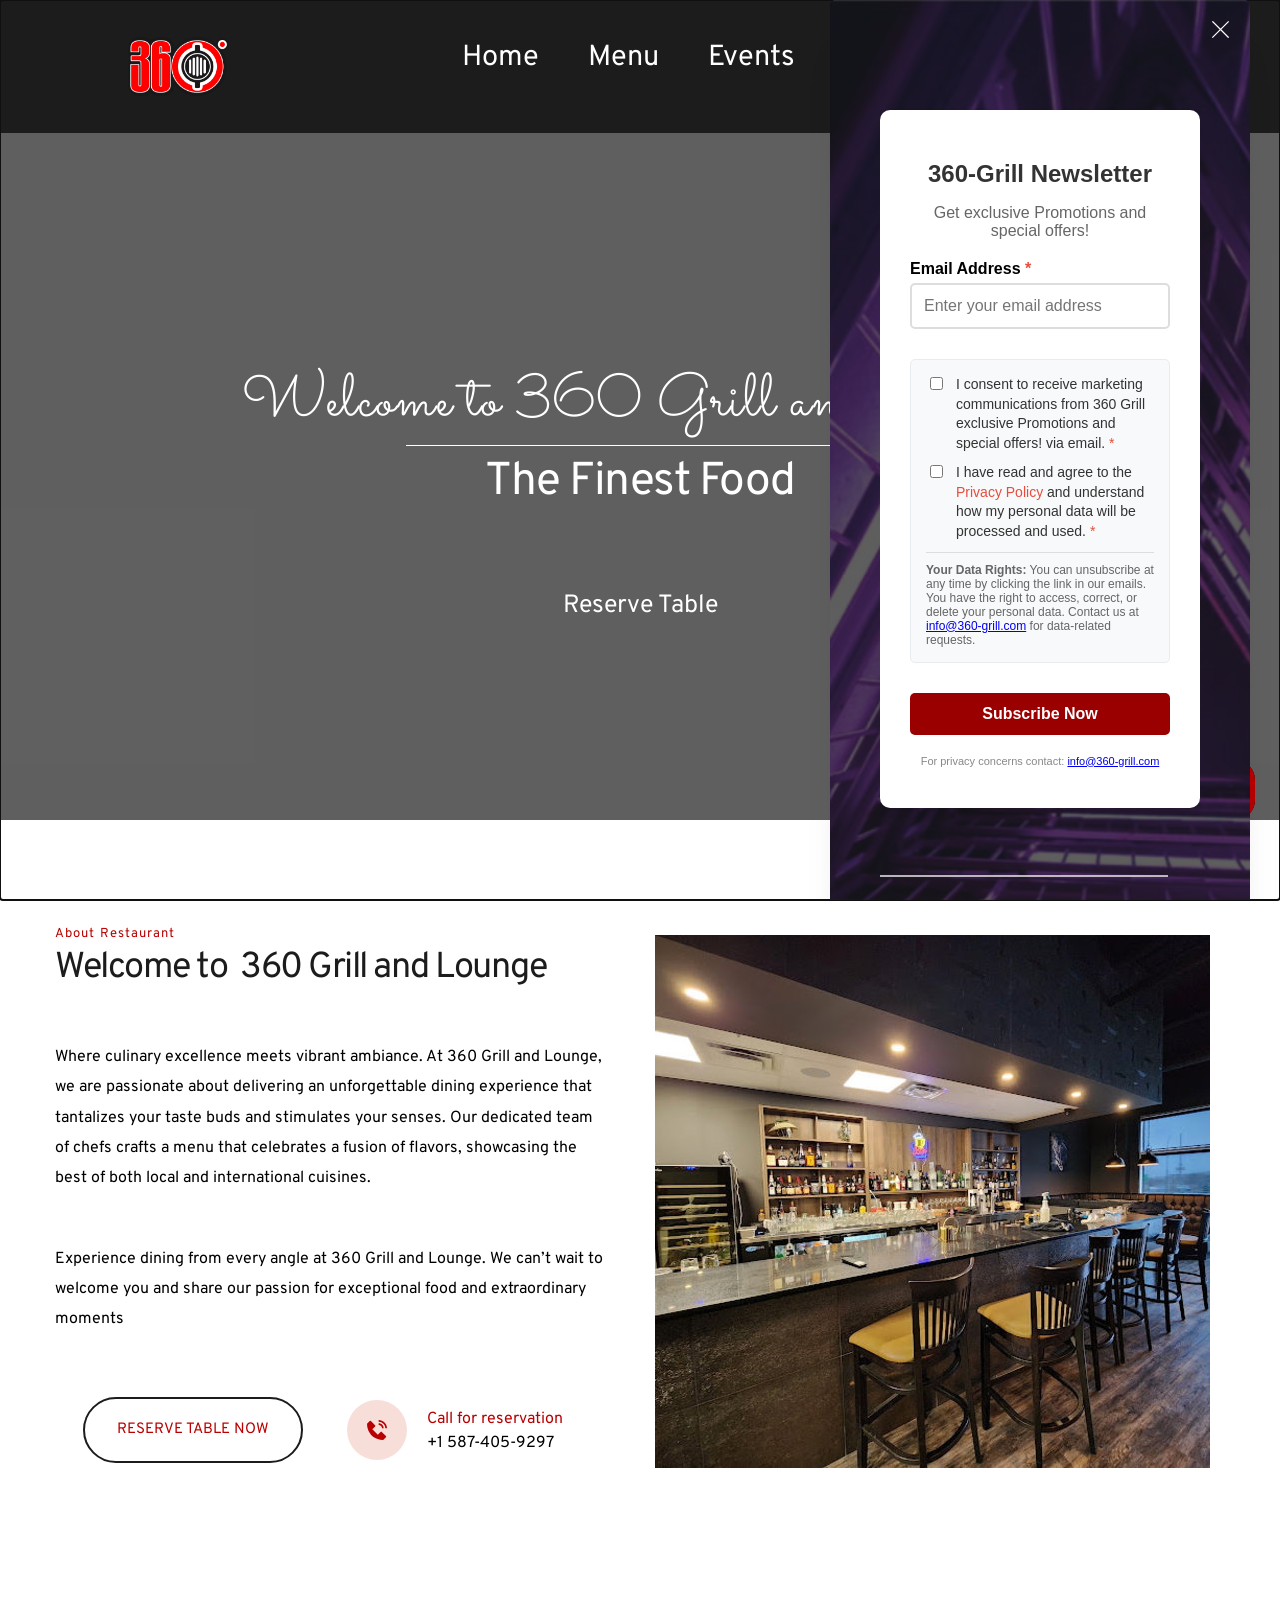
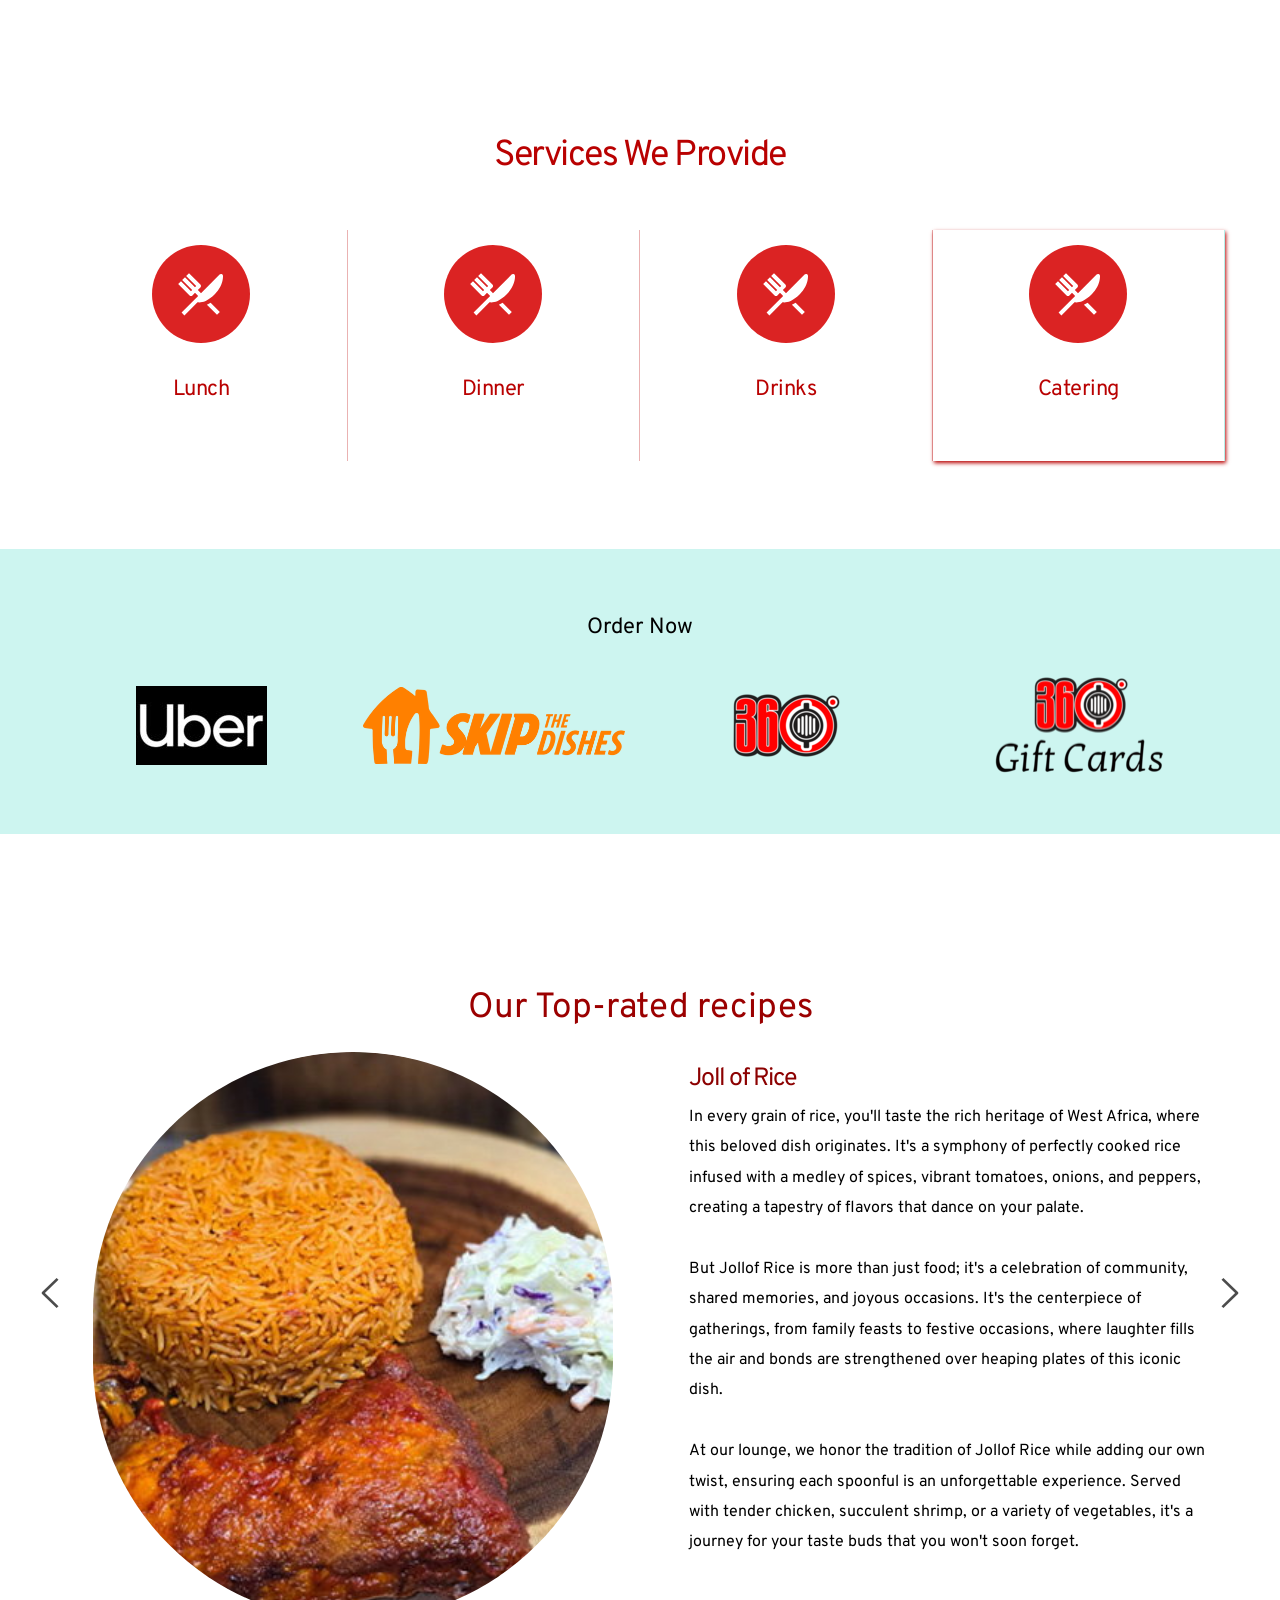
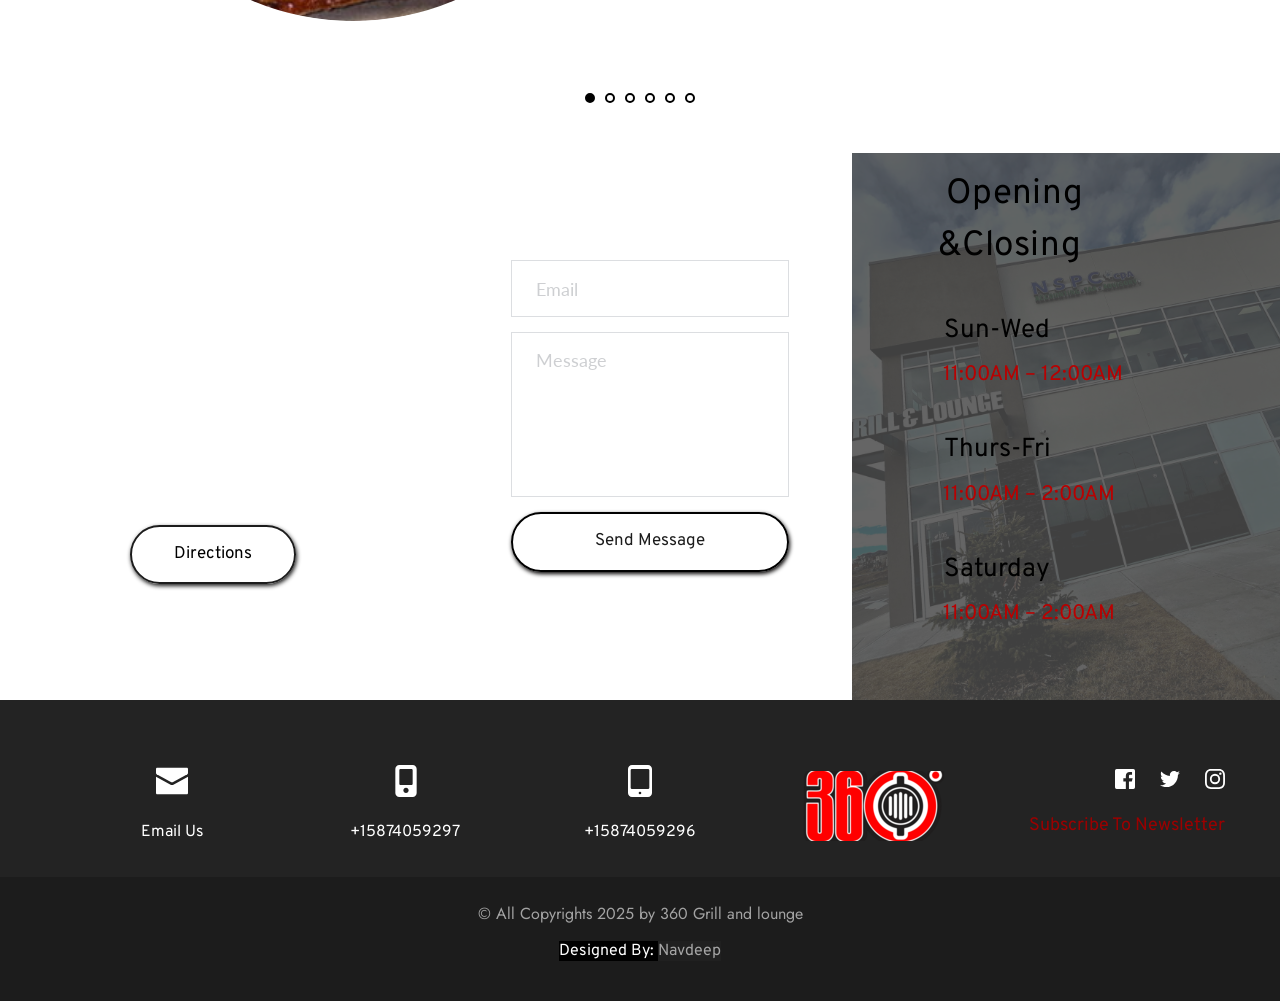
==== index.html @ d13a4965 "Initial commit" ====
<!DOCTYPE html><html lang="en"><head><meta charset="utf-8" /><meta property="og:site_name" content="" /><meta property="og:type" content="website" /><meta property="og:url" content="" /><meta content="summary_large_image" name="twitter:card" />

        <meta property="og:title" content="360 Grill" />
    <meta name="twitter:title" content="360 Grill" />

    <meta property="og:description" content="Where culinary excellence meets vibrant ambiance. At 360 Grill and Lounge, we are passionate about delivering an unforgettable dining experience that tantalizes your taste buds and stimulates your senses. Our dedicated team of chefs crafts a menu that celebrates a fusion of flavors, showcasing the best of both local and international cuisines." />
    <meta name="twitter:description" content="Where culinary excellence meets vibrant ambiance. At 360 Grill and Lounge, we are passionate about delivering an unforgettable dining experience that tantalizes your taste buds and stimulates your senses. Our dedicated team of chefs crafts a menu that celebrates a fusion of flavors, showcasing the best of both local and international cuisines." />

    <meta property="og:image" content="assets/img/5b29976ec7ba0171e7feae9de6f81f30.png" />
    <meta property="twitter:image" content="assets/img/5b29976ec7ba0171e7feae9de6f81f30.png">

    <title>360 Grill</title>

    <meta name="description" content="Where culinary excellence meets vibrant ambiance. At 360 Grill and Lounge, we are passionate about delivering an unforgettable dining experience that tantalizes your taste buds and stimulates your senses. Our dedicated team of chefs crafts a menu that celebrates a fusion of flavors, showcasing the best of both local and international cuisines." />


    
    <link rel="canonical" href="" /><link rel="icon" href="https://cloud-1de12d.becdn.net/media/iW=32%26iH=any/1f35767b63a35c0a3b3380c6d91e0d09.png" sizes="32x32"/><link rel="icon" href="https://cloud-1de12d.becdn.net/media/iW=192%26iH=any/1f35767b63a35c0a3b3380c6d91e0d09.png" sizes="192x192"/><link rel="apple-touch-icon-precomposed" href="https://cloud-1de12d.becdn.net/media/iW=180&iH=any/1f35767b63a35c0a3b3380c6d91e0d09.png"/><link href="https://fonts.bunny.net/css?family=Overpass:100,100italic,200,200italic,300,300italic,regular,italic,600,600italic,700,700italic,800,800italic,900,900italic|Sacramento:regular|Lato:100,100italic,300,300italic,regular,italic,700,700italic,900,900italic|Jost:100,200,300,regular,500,600,700,800,900,100italic,200italic,300italic,italic,500italic,600italic,700italic,800italic,900italic&subset=arabic,bengali,cyrillic,cyrillic-ext,devanagari,greek,greek-ext,gujarati,hebrew,khmer,korean,latin-ext,tamil,telugu,thai,vietnamese&display=swap" class="brz-link brz-link-google" type="text/css" rel="stylesheet"/><link class="brz-link brz-link-bunny-fonts-prefetch" rel="dns-prefetch" href="https://fonts.bunny.net"><link class="brz-link brz-link-bunny-fonts-preconnect" rel="preconnect" href="https://fonts.bunny.net" crossorigin><link class="brz-link brz-link-cdn-preconnect" rel="preconnect" href="https://cloud-1de12d.becdn.net" crossorigin><meta name="viewport" content="width=device-width, initial-scale=1"><link href="assets/6f9c8fa2d6bf374913c304302e96ed67.css" class="brz-link brz-link-preview-lib" media="print" onload="this.media='all'" data-brz-group="group-all" rel="stylesheet"/><link href="assets/f2e88e5bd2bde47a3ef75cfc850fcdd6.css" class="brz-link brz-link-preview-lib-pro" media="print" onload="this.media='all'" data-brz-group="group-1_2" rel="stylesheet"/><link href="assets/9c7f51990ea0847e01afebacc95d7911.css" class="brz-link brz-link-scss" media="print" onload="this.media='all'" rel="stylesheet"/><link href="assets/34a39dd5f3c6c37d26ef61cfaf02b9d8.css" class="brz-link brz-link-preview-pro" media="print" onload="this.media='all'" rel="stylesheet"/><link href="assets/8c5923747d9f1a3298aa8153a173bd71.css" class="brz-link brz-link-preview" rel="stylesheet"/><style class="brz-style">.brz .brz-css-d-column-bg.brz-column__items {z-index: auto;margin: 0;border: 0px solid transparent;padding: 5px 15px 5px 15px;min-height: 100%;max-height: none;justify-content: inherit;transition-duration: .5s;transition-property: filter,box-shadow,background,border-radius,border-color;}
@media (min-width:991px) {.brz .brz-css-d-column-bg {display: flex;}}
@media (max-width:991px) and (min-width:768px) {.brz .brz-css-d-column-bg {display: flex;}}
@media (max-width:767px) {.brz .brz-css-d-column-bg.brz-column__items {margin: 10px 0px 10px 0px;padding: 0;}}
@media (max-width:767px) {.brz .brz-css-d-column-bg {display: flex;}}
.brz .brz-css-d-row-animation-slideinright-700-0-false {animation-name: none;animation-duration: 1000ms;animation-delay: 1000ms;animation-iteration-count: unset;}
.brz .brz-css-d-image-dmo1yg8n_nf4-image {width: 110.4px;height: 120.75px;margin-inline-start: 0px;margin-top: 0px;}
@media (max-width:991px) and (min-width:768px) {.brz .brz-css-d-image-dmo1yg8n_nf4-image {width: 430.32px;height: 470.66px;margin-inline-start: -144.47px;}}
@media (max-width:767px) {.brz .brz-css-d-image-dmo1yg8n_nf4-image {width: 475.3px;height: 519.86px;margin-inline-start: -156.67px;}}
.brz .brz-css-d-image-dmo1yg8n_nf4-picture {padding-top: 109.375%;}
.brz .brz-css-d-image-dmo1yg8n_nf4-picture > .brz-img {position: absolute;width: 100%;}
@media (max-width:991px) and (min-width:768px) {.brz .brz-css-d-image-dmo1yg8n_nf4-picture {padding-top: 109.3738%;}}
@media (max-width:767px) {.brz .brz-css-d-image-dmo1yg8n_nf4-picture {padding-top: 109.3758%;}}
.brz .brz-css-d-image-dmo1yg8n_nf4-parent-hover.brz-hover-animation__container {max-width: 100%;}
.brz .brz-css-d-image-dmo1yg8n_nf4-parent:not(.brz-image--hovered) {max-width: 100%;}
.brz .brz-css-d-image-dmo1yg8n_nf4-parent {height: auto;border-radius: 0px;mix-blend-mode: normal;}
.brz .brz-css-d-image-dmo1yg8n_nf4-parent {box-shadow: none;border: 0px solid rgba(102,115,141,0);}
.brz .brz-css-d-image-dmo1yg8n_nf4-parent .brz-picture:after {border-radius: 0px;}
.brz .brz-css-d-image-dmo1yg8n_nf4-parent .brz-picture:after {box-shadow: none;background-color: rgba(255,255,255,0);background-image: none;}
.brz .brz-css-d-image-dmo1yg8n_nf4-parent .brz-picture {-webkit-mask-image: none;mask-image: none;}
.brz .brz-css-d-image-dmo1yg8n_nf4-parent .brz-picture {filter: none;}
.brz .brz-css-d-image-dmo1yg8n_nf4-parent, .brz .brz-css-d-image-dmo1yg8n_nf4-parent .brz-picture:after, .brz .brz-css-d-image-dmo1yg8n_nf4-parent .brz-picture, .brz .brz-css-d-image-dmo1yg8n_nf4-parent.brz-image--withHover img.brz-img, .brz .brz-css-d-image-dmo1yg8n_nf4-parent.brz-image--withHover img.dynamic-image, .brz .brz-css-d-image-dmo1yg8n_nf4-parent.brz-image--withHover .brz-img__hover {transition-duration: .5s;transition-property: filter,box-shadow,background,border-radius,border-color;}
.brz .brz-css-d-image-n6_xeowyjivu-image {width: 110.4px;height: 120.75px;margin-inline-start: 0px;margin-top: -25.01px;}
@media (max-width:991px) and (min-width:768px) {.brz .brz-css-d-image-n6_xeowyjivu-image {width: 430.32px;height: 470.66px;margin-inline-start: -144.47px;margin-top: 0px;}}
@media (max-width:767px) {.brz .brz-css-d-image-n6_xeowyjivu-image {width: 475.3px;height: 519.86px;margin-inline-start: -156.67px;margin-top: 0px;}}
.brz .brz-css-d-image-n6_xeowyjivu-picture {padding-top: 109.375%;}
.brz .brz-css-d-image-n6_xeowyjivu-picture > .brz-img {position: absolute;width: 100%;}
@media (max-width:991px) and (min-width:768px) {.brz .brz-css-d-image-n6_xeowyjivu-picture {padding-top: 109.3738%;}}
@media (max-width:767px) {.brz .brz-css-d-image-n6_xeowyjivu-picture {padding-top: 109.3758%;}}
.brz .brz-css-d-image-n6_xeowyjivu-parent-hover.brz-hover-animation__container {max-width: 100%;}
.brz .brz-css-d-image-n6_xeowyjivu-parent:not(.brz-image--hovered) {max-width: 100%;}
.brz .brz-css-d-image-n6_xeowyjivu-parent {height: auto;border-radius: 0px;mix-blend-mode: normal;}
.brz .brz-css-d-image-n6_xeowyjivu-parent {box-shadow: none;border: 0px solid rgba(102,115,141,0);}
.brz .brz-css-d-image-n6_xeowyjivu-parent .brz-picture:after {border-radius: 0px;}
.brz .brz-css-d-image-n6_xeowyjivu-parent .brz-picture:after {box-shadow: none;background-color: rgba(255,255,255,0);background-image: none;}
.brz .brz-css-d-image-n6_xeowyjivu-parent .brz-picture {-webkit-mask-image: none;mask-image: none;}
.brz .brz-css-d-image-n6_xeowyjivu-parent .brz-picture {filter: none;}
.brz .brz-css-d-image-n6_xeowyjivu-parent, .brz .brz-css-d-image-n6_xeowyjivu-parent .brz-picture:after, .brz .brz-css-d-image-n6_xeowyjivu-parent .brz-picture, .brz .brz-css-d-image-n6_xeowyjivu-parent.brz-image--withHover img.brz-img, .brz .brz-css-d-image-n6_xeowyjivu-parent.brz-image--withHover img.dynamic-image, .brz .brz-css-d-image-n6_xeowyjivu-parent.brz-image--withHover .brz-img__hover {transition-duration: .5s;transition-property: filter,box-shadow,background,border-radius,border-color;}
.brz .brz-css-d-sectionpopup2-bg {justify-content: center;align-items: center;}
.brz .brz-css-d-sectionpopup2-bg > .brz-container__wrap {width: 1170px;}
.brz .brz-css-d-sectionpopup2-bg > .brz-container__wrap .brz-popup2__close {display: block;top: -36px;right: -36px;left: auto;bottom: auto;transition-duration: .5s;}
.brz .brz-css-d-sectionpopup2-bg > .brz-container__wrap .brz-popup2__close {color: rgba(255,255,255,1);}
.brz .brz-css-d-sectionpopup2-bg > .brz-container__wrap .brz-popup2__close .brz-icon-svg, .brz.brz-css-d-sectionpopup2-bg > .brz-container__wrap .brz-popup2__close .brz-icon-svg {font-size: 16px;padding: 0px;border-radius: 0px;}
.brz .brz-css-d-sectionpopup2-bg > .brz-container__wrap .brz-popup2__close .brz-icon-svg, .brz.brz-css-d-sectionpopup2-bg > .brz-container__wrap .brz-popup2__close:hover .brz-icon-svg {background-color: rgba(0,0,0,0);box-shadow: none;}
.brz .brz-css-d-sectionpopup2-bg .brz-container > .brz-row__container {min-height: auto;align-items: center;}
.brz .brz-css-d-embedcode {width: 100%;min-height: 100%;}
.brz .brz-css-d-embedcode:before {border-radius: 0px;transition-duration: .5s;transition-property: filter,box-shadow,background,border-radius,border-color;}
.brz .brz-css-d-embedcode:before {box-shadow: none;border: 0px solid rgba(220,222,225,1);}
.brz .brz-css-d-embedcode .brz-embed-content {padding: 0;border-radius: 0px;overflow: hidden;}
.brz .brz-css-d-embedcode .brz-embed-content {background-color: rgba(var(--brz-global-color2),0);background-image: none;}
.brz .brz-css-d-sectionmegamenu-section > .brz-bg, .brz .brz-css-d-sectionmegamenu-section > .brz-bg > .brz-bg-image, .brz .brz-css-d-sectionmegamenu-section > .brz-bg > .brz-bg-color {transition-duration: .5s;transition-property: filter,box-shadow,background,border-radius,border-color;}
.brz .brz-css-d-sectionmegamenu-section > .brz-bg {border-radius: 0px;}
.brz .brz-css-d-sectionmegamenu-section > .brz-bg {border: 0px solid rgba(102,115,141,0);box-shadow: none;}
.brz .brz-css-d-sectionmegamenu-section > .brz-bg > .brz-bg-image {background-image: none;filter: none;}
.brz .brz-css-d-sectionmegamenu-section > .brz-bg > .brz-bg-image:after {content: "";background-image: none;}
.brz .brz-css-d-sectionmegamenu-section > .brz-bg > .brz-bg-color {background-color: rgba(0,0,0,.9);background-image: none;}
.brz .brz-css-d-sectionmegamenu-section > .brz-bg-content {padding: 15px;}
@media (min-width:991px) {.brz .brz-css-d-sectionmegamenu-section {display: block;}}
@media (max-width:991px) and (min-width:768px) {.brz .brz-css-d-sectionmegamenu-section > .brz-bg-content {padding: 25px 15px 25px 15px;}}
@media (max-width:991px) and (min-width:768px) {.brz .brz-css-d-sectionmegamenu-section {display: block;}}
@media (max-width:767px) {.brz .brz-css-d-sectionmegamenu-section > .brz-bg-content {padding: 25px 15px 25px 15px;}}
@media (max-width:767px) {.brz .brz-css-d-sectionmegamenu-section {display: block;}}
.brz .brz-css-d-sectionpopup2 > .brz-bg > .brz-bg-image {-webkit-mask-image: none;mask-image: none;}
.brz .brz-css-d-sectionpopup2 > .brz-bg > .brz-bg-image {background-image: none;filter: none;}
.brz .brz-css-d-sectionpopup2 > .brz-bg > .brz-bg-image:after {content: "";background-image: none;}
.brz .brz-css-d-sectionpopup2 > .brz-bg > .brz-bg-color, .brz.brz-css-d-sectionpopup2 > .brz-bg > .brz-bg-color {-webkit-mask-image: none;mask-image: none;}
.brz .brz-css-d-sectionpopup2 > .brz-bg > .brz-bg-color, .brz.brz-css-d-sectionpopup2:hover > .brz-bg > .brz-bg-color {background-color: rgba(0,0,0,0);background-image: none;}
.brz .brz-css-d-sectionitem-container {border: 0px solid transparent;}
@media (min-width:991px) {.brz .brz-css-d-sectionitem-container {max-width: calc(1 * var(--brz-section-container-max-width,1170px));}}
@media (max-width:991px) and (min-width:768px) {.brz .brz-css-d-sectionitem-container {max-width: 100%;}}
@media (max-width:767px) {.brz .brz-css-d-sectionitem-container {max-width: 100%;}}
.brz-css-d-map .brz-ui-ed-iframe {background-color: rgba(var(--brz-global-color2),0);background-image: none;padding: 0;}
.brz-css-d-map.brz-map_styles:before {border: none;border-radius: 0px;}
.brz-css-d-map .brz-ui-ed-map-content {box-shadow: none;border-radius: 0px;}
.brz-css-d-map.brz-map {width: 100%;height: 400px;}
.brz-css-d-map .brz-ui-ed-map-content, .brz-css-d-map .brz-ui-ed-iframe, .brz-css-d-map.brz-map_styles:before {transition-duration: .5s;transition-property: filter,box-shadow,background,border-radius,border-color;}
.brz .brz-css-d-button-bg.brz-btn {font-family: var(--brz-buttonfontfamily,initial);font-weight: var(--brz-buttonfontweight,initial);font-weight: var(--brz-buttonbold,initial);font-size: var(--brz-buttonfontsize,initial);line-height: var(--brz-buttonlineheight,initial);letter-spacing: var(--brz-buttonletterspacing,initial);font-variation-settings: var(--brz-buttonfontvariation,initial);font-style: var(--brz-buttonitalic,initial);text-decoration: var(--brz-buttontextdecoration,initial) !important;text-transform: var(--brz-buttontexttransform,initial) !important;border-radius: 0;flex-flow: row-reverse nowrap;padding: 14px 42px 14px 42px;padding: 14px 42px;width: auto;}
.brz .brz-css-d-button-bg.brz-btn {color: rgba(var(--brz-global-color8),1);border: 2px solid rgba(var(--brz-global-color3),1);box-shadow: none;}
.brz .brz-css-d-button-bg.brz-btn:not(.brz-btn--hover) {background-color: rgba(var(--brz-global-color3),1);background-image: none;}
.brz .brz-css-d-button-bg.brz-btn .brz-icon-svg-custom {background-color: rgba(var(--brz-global-color8),1);}
.brz .brz-css-d-button-bg.brz-btn.brz-btn-submit {color: rgba(var(--brz-global-color8),1);background-color: rgba(var(--brz-global-color3),1);background-image: none;}
.brz .brz-css-d-button-bg .brz-btn--story-container {border: 2px solid rgba(var(--brz-global-color3),1);flex-flow: row-reverse nowrap;border-radius: 0;}
.brz .brz-css-d-button-bg .brz-btn--story-container:after {height: unset;}
.brz .brz-css-d-button-bg.brz-btn, .brz .brz-css-d-button-bg.brz-btn .brz-icon-svg-custom, .brz .brz-css-d-button-bg.brz-btn.brz-btn-submit {transition-duration: .5s;transition-property: filter,color,background,border-color,box-shadow;}
@media (min-width:991px) {.brz .brz-css-d-button-bg.brz-btn:not(.brz-btn--hover):hover {background-color: rgba(var(--brz-global-color3),.8);}
	.brz .brz-css-d-button-bg.brz-btn.brz-btn-submit:hover {background-color: rgba(var(--brz-global-color3),.8);}}
@media (max-width:991px) and (min-width:768px) {.brz .brz-css-d-button-bg.brz-btn {font-weight: var(--brz-buttontabletfontweight,initial);font-weight: var(--brz-buttontabletbold,initial);font-size: var(--brz-buttontabletfontsize,initial);line-height: var(--brz-buttontabletlineheight,initial);letter-spacing: var(--brz-buttontabletletterspacing,initial);font-variation-settings: var(--brz-buttontabletfontvariation,initial);font-style: var(--brz-buttontabletitalic,initial);text-decoration: var(--brz-buttontablettextdecoration,initial) !important;text-transform: var(--brz-buttontablettexttransform,initial) !important;padding: 11px 26px 11px 26px;padding: 11px 26px;width: auto;}}
@media (max-width:767px) {.brz .brz-css-d-button-bg.brz-btn {font-weight: var(--brz-buttonmobilefontweight,initial);font-weight: var(--brz-buttonmobilebold,initial);font-size: var(--brz-buttonmobilefontsize,initial);line-height: var(--brz-buttonmobilelineheight,initial);letter-spacing: var(--brz-buttonmobileletterspacing,initial);font-variation-settings: var(--brz-buttonmobilefontvariation,initial);font-style: var(--brz-buttonmobileitalic,initial);text-decoration: var(--brz-buttonmobiletextdecoration,initial) !important;text-transform: var(--brz-buttonmobiletexttransform,initial) !important;padding: 11px 26px 11px 26px;padding: 11px 26px;width: auto;}}
.brz .brz-css-d-form2-form .brz-form {margin: 0 -7.5px -15px -7.5px;}
.brz .brz-css-d-form2-form .brz-form-ms-buttons {padding: 0 7.5px 15px 7.5px;gap: 10px;}
.brz .brz-css-d-form2-form .brz-forms2__item {padding: 0 7.5px 15px 7.5px;}
.brz .brz-css-d-form2-form .brz-forms2__item-button {margin-inline-end: auto;margin-inline-start: 0;max-width: 100%;flex-basis: 100%;}
.brz .brz-css-d-form2-form .brz-forms2-story .brz-btn:before, .brz .brz-css-d-form2-form .brz-form-ms-buttons--story .brz-btn:before {content: "";padding-top: 15%;}
.brz .brz-css-d-form2-form .brz-form-ms-indicators {margin: 0px 7.5px 15px 7.5px;}
.brz .brz-css-d-form2-form .brz-form-ms-next-button, .brz .brz-css-d-form2-form .brz-form-ms-prev-button, .brz .brz-css-d-form2-form .brz-form-ms-buttons .brz-forms2__item-button {justify-content: center;}
.brz .brz-css-d-row-row {margin: 0;z-index: auto;align-items: flex-start;}
.brz .brz-css-d-row-row > .brz-bg {border-radius: 0px;max-width: 100%;mix-blend-mode: normal;}
.brz .brz-css-d-row-row > .brz-bg {border: 0px solid rgba(102,115,141,0);box-shadow: none;}
.brz .brz-css-d-row-row > .brz-bg > .brz-bg-image {background-size: cover;background-repeat: no-repeat;-webkit-mask-image: none;mask-image: none;}
.brz .brz-css-d-row-row > .brz-bg > .brz-bg-image {background-image: none;filter: none;display: block;}
.brz .brz-css-d-row-row > .brz-bg > .brz-bg-image:after {content: "";background-image: none;}
.brz .brz-css-d-row-row > .brz-bg > .brz-bg-color {-webkit-mask-image: none;mask-image: none;}
.brz .brz-css-d-row-row > .brz-bg > .brz-bg-color {background-color: rgba(0,0,0,0);background-image: none;}
.brz .brz-css-d-row-row > .brz-bg > .brz-bg-map {display: none;}
.brz .brz-css-d-row-row > .brz-bg > .brz-bg-map {filter: none;}
.brz .brz-css-d-row-row > .brz-bg > .brz-bg-video {display: none;}
.brz .brz-css-d-row-row > .brz-bg > .brz-bg-video {filter: none;}
.brz .brz-css-d-row-row > .brz-row {border: 0px solid transparent;}
.brz .brz-css-d-row-row > .brz-row, .brz .brz-css-d-row-row > .brz-bg > .brz-bg-video, .brz .brz-css-d-row-row > .brz-bg, .brz .brz-css-d-row-row > .brz-bg > .brz-bg-image, .brz .brz-css-d-row-row > .brz-bg > .brz-bg-color {transition-duration: .5s;transition-property: filter,box-shadow,background,border-radius,border-color;}
@media (min-width:991px) {.brz .brz-css-d-row-row {min-height: auto;display: flex;}}
@media (max-width:991px) and (min-width:768px) {.brz .brz-css-d-row-row > .brz-row {flex-direction: row;flex-wrap: wrap;justify-content: flex-start;}}
@media (max-width:991px) and (min-width:768px) {.brz .brz-css-d-row-row {min-height: auto;display: flex;}}
@media (max-width:767px) {.brz .brz-css-d-row-row > .brz-row {flex-direction: row;flex-wrap: wrap;justify-content: flex-start;}}
@media (max-width:767px) {.brz .brz-css-d-row-row {min-height: auto;display: flex;}}
.brz-css-d-form2-messages .brz-forms2__alert--success .brz-forms2__alert-text {background-color: rgba(21,208,83,1);background-image: none;border: none;box-shadow: none;width: 100%;font-family: "Lato",sans-serif;font-size: 12px;font-weight: 600;line-height: 2;letter-spacing: 2.5px;font-variation-settings: "wght" 400,"wdth" 100,"SOFT" 0;text-transform: uppercase;color: rgba(255,255,255,1);text-shadow: none;text-align: left;padding: 17px 30px 17px 30px;border-radius: 0px;}
.brz-css-d-form2-messages .brz-forms2__alert--success {justify-content: flex-start;margin: 15px 7.5px 0px 7.5px;}
.brz-css-d-form2-messages .brz-forms2__alert--error .brz-forms2__alert-text {background-color: rgba(255,0,0,1);background-image: none;border: none;box-shadow: none;font-family: "Lato",sans-serif;font-size: 12px;font-weight: 600;line-height: 2;letter-spacing: 2.5px;font-variation-settings: "wght" 400,"wdth" 100,"SOFT" 0;text-transform: uppercase;color: rgba(255,255,255,1);text-shadow: none;padding: 17px 30px 17px 30px;border-radius: 0px;}
.brz-css-d-form2-messages .brz-forms2__alert--invalid .brz-forms2__alert-text {background-color: rgba(255,0,0,1);background-image: none;border: none;box-shadow: none;font-family: "Lato",sans-serif;font-size: 12px;font-weight: 600;line-height: 2;letter-spacing: 2.5px;font-variation-settings: "wght" 400,"wdth" 100,"SOFT" 0;text-transform: uppercase;color: rgba(255,255,255,1);text-shadow: none;padding: 17px 30px 17px 30px;border-radius: 0px;}
.brz-css-d-form2-messages .brz-forms2__alert--invalid-email .brz-forms2__alert-text {background-color: rgba(255,0,0,1);background-image: none;border: none;box-shadow: none;font-family: "Lato",sans-serif;font-size: 12px;font-weight: 600;line-height: 2;letter-spacing: 2.5px;font-variation-settings: "wght" 400,"wdth" 100,"SOFT" 0;text-transform: uppercase;color: rgba(255,255,255,1);text-shadow: none;padding: 17px 30px 17px 30px;border-radius: 0px;}
.brz-css-d-form2-messages .brz-forms2__alert--error, .brz-css-d-form2-messages .brz-forms2__alert--invalid, .brz-css-d-form2-messages .brz-forms2__alert--invalid-email {justify-content: flex-start;}
.brz-css-d-form2-messages .brz-forms2__alert--error .brz-forms2__alert-text, .brz-css-d-form2-messages .brz-forms2__alert--invalid .brz-forms2__alert-text, .brz-css-d-form2-messages .brz-forms2__alert--invalid-email .brz-forms2__alert-text {width: 100%;text-align: left;}
.brz-css-d-form2-messages .brz-forms2__alert--empty .brz-forms2__alert-text {background-color: rgba(255,0,0,1);background-image: none;border: none;box-shadow: none;width: 100%;font-family: "Lato",sans-serif;font-size: 12px;font-weight: 600;line-height: 2;letter-spacing: 2.5px;font-variation-settings: "wght" 400,"wdth" 100,"SOFT" 0;text-transform: uppercase;color: rgba(255,255,255,1);text-shadow: none;text-align: left;padding: 17px 30px 17px 30px;border-radius: 0px;}
.brz-css-d-form2-messages .brz-forms2__alert--empty {justify-content: flex-start;margin: 15px 7.5px 0px 7.5px;}
.brz-css-d-form2-messages .brz-forms2__alert--error {margin: 15px 7.5px 0px 7.5px;}
.brz-css-d-form2-messages .brz-forms2__alert--invalid {margin: 15px 7.5px 0px 7.5px;}
.brz-css-d-form2-messages .brz-forms2__alert--invalid-email {margin: 15px 7.5px 0px 7.5px;}
.brz .brz-css-d-form2fields-fields {font-family: "Lato",sans-serif;font-size: 18px;font-weight: 400;letter-spacing: 0px;font-variation-settings: "wght" 400,"wdth" 100,"SOFT" 0;}
.brz .brz-css-d-form2fields-fields {color: rgba(115,119,127,.7);}
.brz .brz-css-d-form2fields-fields .brz-forms2__field {font-style: inherit;text-decoration: inherit !important;text-transform: inherit !important;}
.brz .brz-css-d-form2fields-fields .brz-forms2__field-label {color: rgba(115,119,127,.7);}
.brz .brz-css-d-form2fields-fields .brz-forms2__field-label {padding: 0px 0px 5px 0px;font-family: "Lato",sans-serif;font-size: 16px;font-weight: 400;letter-spacing: 0px;text-align: start;line-height: 1.5;font-variation-settings: "wght" 400,"wdth" 100,"SOFT" 0;font-style: inherit;text-decoration: inherit !important;text-transform: inherit !important;}
.brz .brz-css-d-form2fields-fields .brz-forms2__field:not(.brz-forms2__radio):not(.brz-forms2__checkbox) {border-radius: 0px;min-height: 57px;}
.brz .brz-css-d-form2fields-fields .brz-forms2__field:not(.brz-forms2__radio):not(.brz-forms2__checkbox) {color: rgba(115,119,127,.7);background-color: rgba(255,255,255,1);border: 1px solid rgba(220,222,225,1);box-shadow: none;}
.brz .brz-css-d-form2fields-fields.brz-forms2__item--error .brz-forms2__field:not(.brz-forms2__radio):not(.brz-forms2__checkbox) {border-color: #f00;}
.brz .brz-css-d-form2fields-fields .brz-forms2__field:not(.brz-forms2__radio):not(.brz-forms2__checkbox):not(.brz-forms2__field-select) {padding: 14px 24px;}
.brz .brz-css-d-form2fields-fields .brz-forms2__field-paragraph {line-height: 1.5;}
.brz .brz-css-d-form2fields-fields .brz-forms2__radio, .brz .brz-css-d-form2fields-fields .brz-forms2__checkbox {font-family: "Lato",sans-serif;font-size: 16px;line-height: 1.5;font-weight: 400;letter-spacing: 0px;font-variation-settings: "wght" 400,"wdth" 100,"SOFT" 0;font-style: inherit;text-decoration: inherit !important;text-transform: inherit !important;}
.brz .brz-css-d-form2fields-fields .brz-forms2__radio, .brz .brz-css-d-form2fields-fields .brz-forms2__checkbox {color: rgba(115,119,127,.7);}
.brz .brz-css-d-form2fields-fields .brz-forms2__checkbox-option-name, .brz-forms2__radio-option-name {font-style: inherit;text-decoration: inherit !important;text-transform: inherit !important;}
.brz .brz-css-d-form2fields-fields .brz-forms2__select-item__input {color: rgba(115,119,127,.7);}
.brz .brz-css-d-form2fields-fields .form-alert {font-family: "Lato",sans-serif;}
.brz .brz-css-d-form2fields-fields .brz-forms2__field:not(.brz-forms2__radio):not(.brz-forms2__checkbox), .brz .brz-css-d-form2fields-fields .brz-forms2__radio, .brz .brz-css-d-form2fields-fields .brz-forms2__checkbox, .brz .brz-css-d-form2fields-fields .brz-forms2__select-item__input {transition-duration: .5s;}
@media (max-width:991px) and (min-width:768px) {.brz .brz-css-d-form2fields-fields {font-size: 14px;}
	.brz .brz-css-d-form2fields-fields .brz-forms2__field-label {font-size: 14px;}
	.brz .brz-css-d-form2fields-fields .brz-forms2__field:not(.brz-forms2__radio):not(.brz-forms2__checkbox) {min-height: 51px;}
	.brz .brz-css-d-form2fields-fields .brz-forms2__radio, .brz .brz-css-d-form2fields-fields .brz-forms2__checkbox {font-size: 14px;}}
@media (max-width:767px) {.brz .brz-css-d-form2fields-fields {font-size: 14px;}
	.brz .brz-css-d-form2fields-fields .brz-forms2__field-label {font-size: 14px;}
	.brz .brz-css-d-form2fields-fields .brz-forms2__field:not(.brz-forms2__radio):not(.brz-forms2__checkbox) {min-height: 43px;}
	.brz .brz-css-d-form2fields-fields .brz-forms2__field:not(.brz-forms2__radio):not(.brz-forms2__checkbox):not(.brz-forms2__field-select) {padding: 10px 20px;}
	.brz .brz-css-d-form2fields-fields .brz-forms2__radio, .brz .brz-css-d-form2fields-fields .brz-forms2__checkbox {font-size: 14px;}}
.brz .brz-css-d-form2fields-field_select .select2-dropdown {box-shadow: none;}
.brz .brz-css-d-form2fields-field_select .select2-results__options {font-family: "Lato",sans-serif;font-size: 18px;line-height: 1.5;font-weight: 400;letter-spacing: 0px;font-variation-settings: "wght" 400,"wdth" 100,"SOFT" 0;font-style: inherit;text-decoration: inherit !important;text-transform: inherit !important;border-radius: 0px;}
.brz .brz-css-d-form2fields-field_select .select2-results__options {color: rgba(115,119,127,.7);background-color: rgba(255,255,255,1);}
.brz .brz-css-d-form2fields-field_select .select2-results__option {border: 1px solid rgba(220,222,225,1);}
.brz .brz-css-d-form2fields-field_select .select2-selection--single {padding: 14px 24px 14px 24px;padding: 14px 24px;}
.brz .brz-css-d-form2fields-field_select .select2-selection--multiple {padding: 14px 24px 14px 24px;padding: 14px 24px;}
.brz .brz-css-d-form2fields-field_select .select2-selection--multiple .select2-selection__choice {transition-duration: .5s;}
.brz .brz-css-d-form2fields-field_select .select2-selection--multiple .select2-selection__choice {background-color: rgba(255,255,255,1);}
@media (max-width:991px) and (min-width:768px) {.brz .brz-css-d-form2fields-field_select .select2-results__options {font-size: 14px;}}
@media (max-width:767px) {.brz .brz-css-d-form2fields-field_select .select2-results__options {font-size: 14px;}
	.brz .brz-css-d-form2fields-field_select .select2-selection--single {padding: 10px 20px 10px 20px;padding: 10px 20px;}
	.brz .brz-css-d-form2fields-field_select .select2-selection--multiple {padding: 10px 20px 10px 20px;padding: 10px 20px;}}
.brz .brz-css-d-sectionmegamenu-bg {padding: 15px;min-height: auto;justify-content: flex-start;border: 0px solid transparent;}
@media (max-width:991px) and (min-width:768px) {.brz .brz-css-d-sectionmegamenu-bg {padding: 25px 15px 25px 15px;}}
@media (max-width:767px) {.brz .brz-css-d-sectionmegamenu-bg {padding: 25px 15px 25px 15px;}}
.brz.brz-css-d-menuitem {max-width: 100%;}
@media (min-width:991px) {.brz.brz-css-d-menuitem {padding: 10px;}}
@media (max-width:991px) and (min-width:768px) {.brz.brz-css-d-menuitem {padding: 10px;}}
@media (max-width:767px) {.brz.brz-css-d-menuitem {max-width: 80%;}}
@media (max-width:767px) {.brz.brz-css-d-menuitem {padding: 0px;}}
.brz-css-d-form2fields-phone-select.brz-forms2__field.brz-forms2__field-phone .brz-forms2__phone--country .ss-content .ss-list {color: rgba(115,119,127,1);}
.brz-css-d-form2fields-phone-select.brz-forms2__field.brz-forms2__field-phone .brz-forms2__phone--country .ss-content .ss-search {color: rgba(115,119,127,1);border: 1px solid rgba(220,222,225,1);}
.brz-css-d-form2fields-phone-select.brz-forms2__field.brz-forms2__field-phone .brz-forms2__field-phone--option-code {color: rgba(115,119,127,.7);}
.brz-css-d-form2fields-phone-select.brz-forms2__field.brz-forms2__field-phone .brz-forms2__phone--country .ss-content, .brz-css-d-form2fields-phone-select.brz-forms2__field.brz-forms2__field-phone .brz-forms2__phone--country .ss-content .ss-search input[type='search'] {background-color: rgba(255,255,255,1);}
.brz-css-d-form2fields-phone-select.brz-forms2__field.brz-forms2__field-phone .brz-forms2__phone--country .ss-content .ss-list .ss-option {border: 1px solid rgba(220,222,225,1);}
.brz-css-d-form2fields-phone-select.brz-forms2__field.brz-forms2__field-phone .brz-forms2__phone--country .ss-content {box-shadow: none;}
.brz .brz-css-d-image-gbkw8j0g96cp-parent:not(.brz-image--hovered) {max-width: 100%;}
.brz .brz-css-d-image-gbkw8j0g96cp-parent {height: auto;border-radius: 0px;mix-blend-mode: normal;}
.brz .brz-css-d-image-gbkw8j0g96cp-parent {box-shadow: none;border: 0px solid rgba(102,115,141,0);}
.brz .brz-css-d-image-gbkw8j0g96cp-parent .brz-picture:after {border-radius: 0px;}
.brz .brz-css-d-image-gbkw8j0g96cp-parent .brz-picture:after {box-shadow: none;background-color: rgba(255,255,255,0);background-image: none;}
.brz .brz-css-d-image-gbkw8j0g96cp-parent .brz-picture {-webkit-mask-image: none;mask-image: none;}
.brz .brz-css-d-image-gbkw8j0g96cp-parent .brz-picture {filter: none;}
.brz .brz-css-d-image-gbkw8j0g96cp-parent, .brz .brz-css-d-image-gbkw8j0g96cp-parent .brz-picture:after, .brz .brz-css-d-image-gbkw8j0g96cp-parent .brz-picture, .brz .brz-css-d-image-gbkw8j0g96cp-parent.brz-image--withHover img.brz-img, .brz .brz-css-d-image-gbkw8j0g96cp-parent.brz-image--withHover img.dynamic-image, .brz .brz-css-d-image-gbkw8j0g96cp-parent.brz-image--withHover .brz-img__hover {transition-duration: .5s;transition-property: filter,box-shadow,background,border-radius,border-color;}
.brz .brz-css-d-image-znzerdpdi2th-parent-hover.brz-hover-animation__container {max-width: 100%;}
.brz .brz-css-d-image-znzerdpdi2th-parent:not(.brz-image--hovered) {max-width: 100%;}
.brz .brz-css-d-image-znzerdpdi2th-parent {height: auto;border-radius: 0px;mix-blend-mode: normal;}
.brz .brz-css-d-image-znzerdpdi2th-parent {box-shadow: none;border: 0px solid rgba(102,115,141,0);}
.brz .brz-css-d-image-znzerdpdi2th-parent .brz-picture:after {border-radius: 0px;}
.brz .brz-css-d-image-znzerdpdi2th-parent .brz-picture:after {box-shadow: none;background-color: rgba(255,255,255,0);background-image: none;}
.brz .brz-css-d-image-znzerdpdi2th-parent .brz-picture {-webkit-mask-image: none;mask-image: none;}
.brz .brz-css-d-image-znzerdpdi2th-parent .brz-picture {filter: none;}
.brz .brz-css-d-image-znzerdpdi2th-parent, .brz .brz-css-d-image-znzerdpdi2th-parent .brz-picture:after, .brz .brz-css-d-image-znzerdpdi2th-parent .brz-picture, .brz .brz-css-d-image-znzerdpdi2th-parent.brz-image--withHover img.brz-img, .brz .brz-css-d-image-znzerdpdi2th-parent.brz-image--withHover img.dynamic-image, .brz .brz-css-d-image-znzerdpdi2th-parent.brz-image--withHover .brz-img__hover {transition-duration: .5s;transition-property: filter,box-shadow,background,border-radius,border-color;}
.brz .brz-css-d-image-naszxf3x7b8l-image {width: 110.4px;height: 120.75px;margin-inline-start: 0px;margin-top: 0px;}
@media (max-width:991px) and (min-width:768px) {.brz .brz-css-d-image-naszxf3x7b8l-image {width: 430.32px;height: 470.66px;margin-inline-start: -144.47px;}}
@media (max-width:767px) {.brz .brz-css-d-image-naszxf3x7b8l-image {width: 475.3px;height: 519.86px;margin-inline-start: -156.67px;}}
.brz .brz-css-d-image-naszxf3x7b8l-picture {padding-top: 109.375%;}
.brz .brz-css-d-image-naszxf3x7b8l-picture > .brz-img {position: absolute;width: 100%;}
@media (max-width:991px) and (min-width:768px) {.brz .brz-css-d-image-naszxf3x7b8l-picture {padding-top: 109.3738%;}}
@media (max-width:767px) {.brz .brz-css-d-image-naszxf3x7b8l-picture {padding-top: 109.3758%;}}
.brz .brz-css-d-image-naszxf3x7b8l-parent-hover.brz-hover-animation__container {max-width: 100%;}
.brz .brz-css-d-image-naszxf3x7b8l-parent:not(.brz-image--hovered) {max-width: 100%;}
.brz .brz-css-d-image-naszxf3x7b8l-parent {height: auto;border-radius: 0px;mix-blend-mode: normal;}
.brz .brz-css-d-image-naszxf3x7b8l-parent {box-shadow: none;border: 0px solid rgba(102,115,141,0);}
.brz .brz-css-d-image-naszxf3x7b8l-parent .brz-picture:after {border-radius: 0px;}
.brz .brz-css-d-image-naszxf3x7b8l-parent .brz-picture:after {box-shadow: none;background-color: rgba(255,255,255,0);background-image: none;}
.brz .brz-css-d-image-naszxf3x7b8l-parent .brz-picture {-webkit-mask-image: none;mask-image: none;}
.brz .brz-css-d-image-naszxf3x7b8l-parent .brz-picture {filter: none;}
.brz .brz-css-d-image-naszxf3x7b8l-parent, .brz .brz-css-d-image-naszxf3x7b8l-parent .brz-picture:after, .brz .brz-css-d-image-naszxf3x7b8l-parent .brz-picture, .brz .brz-css-d-image-naszxf3x7b8l-parent.brz-image--withHover img.brz-img, .brz .brz-css-d-image-naszxf3x7b8l-parent.brz-image--withHover img.dynamic-image, .brz .brz-css-d-image-naszxf3x7b8l-parent.brz-image--withHover .brz-img__hover {transition-duration: .5s;transition-property: filter,box-shadow,background,border-radius,border-color;}
.brz .brz-css-d-image-gbkw8j0g96cp-image {width: 110.4px;height: 120.75px;margin-inline-start: 0px;margin-top: 0px;}
@media (max-width:991px) and (min-width:768px) {.brz .brz-css-d-image-gbkw8j0g96cp-image {width: 430.32px;height: 470.66px;margin-inline-start: -144.47px;}}
@media (max-width:767px) {.brz .brz-css-d-image-gbkw8j0g96cp-image {width: 475.3px;height: 519.86px;margin-inline-start: -156.67px;}}
.brz .brz-css-d-image-gbkw8j0g96cp-picture {padding-top: 109.375%;}
.brz .brz-css-d-image-gbkw8j0g96cp-picture > .brz-img {position: absolute;width: 100%;}
@media (max-width:991px) and (min-width:768px) {.brz .brz-css-d-image-gbkw8j0g96cp-picture {padding-top: 109.3738%;}}
@media (max-width:767px) {.brz .brz-css-d-image-gbkw8j0g96cp-picture {padding-top: 109.3758%;}}
.brz .brz-css-d-image-gbkw8j0g96cp-parent-hover.brz-hover-animation__container {max-width: 100%;}
.brz .brz-css-d-image-xxdqe8n2a6xd-image {width: 110.4px;height: 120.75px;margin-inline-start: 0px;margin-top: 0px;}
@media (max-width:991px) and (min-width:768px) {.brz .brz-css-d-image-xxdqe8n2a6xd-image {width: 430.32px;height: 470.66px;margin-inline-start: -144.47px;}}
@media (max-width:767px) {.brz .brz-css-d-image-xxdqe8n2a6xd-image {width: 475.3px;height: 519.86px;margin-inline-start: -156.67px;}}
.brz .brz-css-d-menu-mmenu .brz-mm-navbar .brz-mm-close {font-size: 16px;margin: 0;padding: 10px 15px 10px 10px;}
.brz .brz-css-d-menu-mmenu .brz-mm-navbar .brz-mm-close {color: rgba(255,255,255,1);background-color: #333;}
.brz .brz-css-d-menu-mmenu .brz-menu__item {font-family: var(--brz-buttonfontfamily,initial);}
.brz .brz-css-d-menu-mmenu .brz-menu__item {color: rgba(255,255,255,1);border-color: rgba(85,85,85,1);}
.brz nav.brz-mm-menu.brz-css-d-menu-mmenu {background-color: rgba(51,51,51,.8);}
.brz .brz-css-d-menu-mmenu.brz-mm-menu .brz-menu__item .brz-mm-listitem__text {padding: 10px 20px 10px 20px;flex-flow: row nowrap;}
.brz .brz-css-d-menu-mmenu .brz-menu__item:hover > .brz-mm-listitem__text {color: rgba(255,255,255,1);}
.brz .brz-css-d-menu-mmenu .brz-menu__item .brz-mm-menu__item__icon.brz-icon-svg-custom {background-color: rgba(255,255,255,1);}
.brz .brz-css-d-menu-mmenu .brz-mm-navbar {color: rgba(255,255,255,1);}
.brz .brz-css-d-menu-mmenu .brz-menu__item.brz-mm-listitem_opened {color: rgba(255,255,255,1);}
.brz .brz-css-d-menu-mmenu.brz-mm-menu.brz-mm-menu_theme-dark.brz-mm-menu_opened .brz-mm-panels {background-image: none;}
.brz .brz-css-d-menu-mmenu.brz-mm-menu.brz-mm-menu_theme-dark .brz-mm-panels, .brz .brz-css-d-menu-mmenu .brz-mm-panels > .brz-mm-panel:before {background-image: none;background-color: rgba(51,51,51,.8);}
.brz .brz-css-d-menu-mmenu.brz-mm-menu.brz-mm-menu_theme-dark .brz-mm-panels, .brz .brz-css-d-menu-mmenu .brz-mm-panels > .brz-mm-panel {background-color: rgba(51,51,51,.8);}
.brz .brz-css-d-menu-mmenu .brz-mm-panels > .brz-mm-panel {background-image: none;background-color: rgba(51,51,51,.8);}
.brz .brz-css-d-menu-mmenu.brz-mm-menu.brz-mm-menu_theme-dark .brz-mm-navbar.brz-mm-listitem .brz-mm-listitem_opened > .brz-mm-listitem__text:after {border-color: rgba(85,85,85,1);}
.brz .brz-css-d-menu-mmenu .brz-mm-listitem {border-color: rgba(85,85,85,1);}
.brz .brz-css-d-menu-mmenu  .brz-menu__item.brz-menu__item--current:not(.brz-menu__item.brz-menu__item--current:active) {color: rgba(255,255,255,1);}
.brz .brz-css-d-menu-mmenu .brz-menu__item.brz-menu__item--current:not(brz-menu__item.brz-menu__item--current:active):hover > .brz-mm-listitem__text {color: rgba(255,255,255,1);}
.brz .brz-css-d-menu-mmenu  .brz-menu__item.brz-menu__item--current:not(brz-menu__item.brz-menu__item--current:active) > .brz-mm-listitem__text > .brz-icon-svg.brz-icon-svg-custom {background-color: rgba(255,255,255,1);}
.brz .brz-css-d-menu-mmenu .brz-mm-listitem, .brz .brz-css-d-menu-mmenu.brz-mm-menu.brz-mm-menu_theme-dark .brz-mm-navbar.brz-mm-listitem .brz-mm-listitem_opened > .brz-mm-listitem__text:after, .brz .brz-css-d-menu-mmenu .brz-menu__item, .brz .brz-css-d-menu-mmenu.brz-mm-menu.brz-mm-menu_theme-dark .brz-mm-panels, .brz .brz-css-d-menu-mmenu .brz-mm-panels > .brz-mm-panel, .brz .brz-css-d-menu-mmenu.brz-mm-menu.brz-mm-menu_theme-dark .brz-mm-panels, .brz .brz-css-d-menu-mmenu .brz-mm-panels > .brz-mm-panel:before, .brz .brz-css-d-menu-mmenu .brz-menu__item.brz-mm-listitem_opened, .brz .brz-css-d-menu-mmenu .brz-mm-navbar, .brz nav.brz-mm-menu.brz-css-d-menu-mmenu, .brz .brz-css-d-menu-mmenu .brz-menu__item > .brz-mm-listitem__text, .brz .brz-css-d-menu-mmenu .brz-menu__item .brz-mm-menu__item__icon.brz-icon-svg-custom {transition-duration: .5s;transition-property: filter,color,background,border-color,box-shadow;}
@media (min-width:991px) {.brz .brz-css-d-menu-mmenu .brz-mm-navbar .brz-mm-close {transition-duration: .3s;}
	.brz .brz-css-d-menu-mmenu .brz-menu__item {font-size: var(--brz-buttonfontsize,initial);font-weight: var(--brz-buttonfontweight,initial);font-weight: var(--brz-buttonbold,initial);line-height: var(--brz-buttonlineheight,initial);letter-spacing: var(--brz-buttonletterspacing,initial);font-variation-settings: var(--brz-buttonfontvariation,initial);font-style: var(--brz-buttonitalic,initial);text-decoration: var(--brz-buttontextdecoration,initial) !important;text-transform: var(--brz-buttontexttransform,initial) !important;}
	.brz .brz-css-d-menu-mmenu .brz-menu__item .brz-a {justify-content: flex-start;text-align: start;}
	.brz .brz-css-d-menu-mmenu .brz-mm-menu__item__icon {margin: 0 15px 0 0;font-size: 12px;}
	.brz .brz-css-d-menu-mmenu .brz-mm-navbar {font-family: var(--brz-buttonfontfamily,initial);font-size: var(--brz-buttonfontsize,initial);font-weight: var(--brz-buttonfontweight,initial);font-weight: var(--brz-buttonbold,initial);line-height: var(--brz-buttonlineheight,initial);letter-spacing: var(--brz-buttonletterspacing,initial);font-variation-settings: var(--brz-buttonfontvariation,initial);font-style: var(--brz-buttonitalic,initial);text-decoration: var(--brz-buttontextdecoration,initial) !important;text-transform: var(--brz-buttontexttransform,initial) !important;border-color: rgba(85,85,85,1);}
	.brz .brz-css-d-menu-mmenu.brz-mm-menu .brz-mm-listitem_vertical .brz-mm-btn_next {height: calc(var(--brz-buttonlineheight,initial) * var(--brz-buttonfontsize,initial) + 10px + 10px);padding-right: 20px;}}
@media (max-width:991px) and (min-width:768px) {.brz .brz-css-d-menu-mmenu .brz-mm-navbar .brz-mm-close {transition-duration: .3s;}
	.brz .brz-css-d-menu-mmenu .brz-menu__item {font-size: var(--brz-buttontabletfontsize,initial);font-weight: var(--brz-buttontabletfontweight,initial);font-weight: var(--brz-buttontabletbold,initial);line-height: var(--brz-buttontabletlineheight,initial);letter-spacing: var(--brz-buttontabletletterspacing,initial);font-variation-settings: var(--brz-buttontabletfontvariation,initial);font-style: var(--brz-buttontabletitalic,initial);text-decoration: var(--brz-buttontablettextdecoration,initial) !important;text-transform: var(--brz-buttontablettexttransform,initial) !important;}
	.brz .brz-css-d-menu-mmenu .brz-menu__item .brz-a {justify-content: flex-start;text-align: start;}
	.brz .brz-css-d-menu-mmenu .brz-mm-menu__item__icon {margin: 0 15px 0 0;font-size: 12px;}
	.brz .brz-css-d-menu-mmenu .brz-mm-navbar {font-family: var(--brz-buttonfontfamily,initial);font-size: var(--brz-buttontabletfontsize,initial);font-weight: var(--brz-buttontabletfontweight,initial);font-weight: var(--brz-buttontabletbold,initial);line-height: var(--brz-buttontabletlineheight,initial);letter-spacing: var(--brz-buttontabletletterspacing,initial);font-variation-settings: var(--brz-buttontabletfontvariation,initial);font-style: var(--brz-buttontabletitalic,initial);text-decoration: var(--brz-buttontablettextdecoration,initial) !important;text-transform: var(--brz-buttontablettexttransform,initial) !important;border-color: rgba(85,85,85,1);}
	.brz .brz-css-d-menu-mmenu.brz-mm-menu .brz-mm-listitem_vertical .brz-mm-btn_next {height: calc(var(--brz-buttontabletlineheight,initial) * var(--brz-buttontabletfontsize,initial) + 10px + 10px);padding-right: 20px;}}
@media (max-width:767px) {.brz .brz-css-d-menu-mmenu .brz-mm-navbar .brz-mm-close {transition-duration: .3s;}
	.brz .brz-css-d-menu-mmenu .brz-menu__item {font-size: var(--brz-buttonmobilefontsize,initial);font-weight: var(--brz-buttonmobilefontweight,initial);font-weight: var(--brz-buttonmobilebold,initial);line-height: var(--brz-buttonmobilelineheight,initial);letter-spacing: var(--brz-buttonmobileletterspacing,initial);font-variation-settings: var(--brz-buttonmobilefontvariation,initial);font-style: var(--brz-buttonmobileitalic,initial);text-decoration: var(--brz-buttonmobiletextdecoration,initial) !important;text-transform: var(--brz-buttonmobiletexttransform,initial) !important;}
	.brz .brz-css-d-menu-mmenu .brz-menu__item .brz-a {justify-content: flex-start;text-align: start;}
	.brz .brz-css-d-menu-mmenu .brz-mm-menu__item__icon {margin: 0 15px 0 0;font-size: 12px;}
	.brz .brz-css-d-menu-mmenu .brz-mm-navbar {font-family: var(--brz-buttonfontfamily,initial);font-size: var(--brz-buttonmobilefontsize,initial);font-weight: var(--brz-buttonmobilefontweight,initial);font-weight: var(--brz-buttonmobilebold,initial);line-height: var(--brz-buttonmobilelineheight,initial);letter-spacing: var(--brz-buttonmobileletterspacing,initial);font-variation-settings: var(--brz-buttonmobilefontvariation,initial);font-style: var(--brz-buttonmobileitalic,initial);text-decoration: var(--brz-buttonmobiletextdecoration,initial) !important;text-transform: var(--brz-buttonmobiletexttransform,initial) !important;border-color: rgba(85,85,85,1);}
	.brz .brz-css-d-menu-mmenu.brz-mm-menu .brz-mm-listitem_vertical .brz-mm-btn_next {height: calc(var(--brz-buttonmobilelineheight,initial) * var(--brz-buttonmobilefontsize,initial) + 10px + 10px);padding-right: 20px;}}
.brz .brz-css-d-image-xxdqe8n2a6xd-picture {padding-top: 109.375%;}
.brz .brz-css-d-image-xxdqe8n2a6xd-picture > .brz-img {position: absolute;width: 100%;}
@media (max-width:991px) and (min-width:768px) {.brz .brz-css-d-image-xxdqe8n2a6xd-picture {padding-top: 109.3738%;}}
@media (max-width:767px) {.brz .brz-css-d-image-xxdqe8n2a6xd-picture {padding-top: 109.3758%;}}
.brz .brz-css-d-image-xxdqe8n2a6xd-parent-hover.brz-hover-animation__container {max-width: 100%;}
.brz .brz-css-d-image-xxdqe8n2a6xd-parent:not(.brz-image--hovered) {max-width: 100%;}
.brz .brz-css-d-image-xxdqe8n2a6xd-parent {height: auto;border-radius: 0px;mix-blend-mode: normal;}
.brz .brz-css-d-image-xxdqe8n2a6xd-parent {box-shadow: none;border: 0px solid rgba(102,115,141,0);}
.brz .brz-css-d-image-xxdqe8n2a6xd-parent .brz-picture:after {border-radius: 0px;}
.brz .brz-css-d-image-xxdqe8n2a6xd-parent .brz-picture:after {box-shadow: none;background-color: rgba(255,255,255,0);background-image: none;}
.brz .brz-css-d-image-xxdqe8n2a6xd-parent .brz-picture {-webkit-mask-image: none;mask-image: none;}
.brz .brz-css-d-image-xxdqe8n2a6xd-parent .brz-picture {filter: none;}
.brz .brz-css-d-image-xxdqe8n2a6xd-parent, .brz .brz-css-d-image-xxdqe8n2a6xd-parent .brz-picture:after, .brz .brz-css-d-image-xxdqe8n2a6xd-parent .brz-picture, .brz .brz-css-d-image-xxdqe8n2a6xd-parent.brz-image--withHover img.brz-img, .brz .brz-css-d-image-xxdqe8n2a6xd-parent.brz-image--withHover img.dynamic-image, .brz .brz-css-d-image-xxdqe8n2a6xd-parent.brz-image--withHover .brz-img__hover {transition-duration: .5s;transition-property: filter,box-shadow,background,border-radius,border-color;}
.brz .brz-css-d-image-dffwhximi6g4-parent:not(.brz-image--hovered) {max-width: 67%;}
.brz .brz-css-d-image-dffwhximi6g4-parent {height: auto;border-radius: 0px;mix-blend-mode: normal;}
.brz .brz-css-d-image-dffwhximi6g4-parent {box-shadow: none;border: 0px solid rgba(102,115,141,0);}
.brz .brz-css-d-image-dffwhximi6g4-parent .brz-picture:after {border-radius: 0px;}
.brz .brz-css-d-image-dffwhximi6g4-parent .brz-picture:after {box-shadow: none;background-color: rgba(255,255,255,0);background-image: none;}
.brz .brz-css-d-image-dffwhximi6g4-parent .brz-picture {-webkit-mask-image: none;mask-image: none;}
.brz .brz-css-d-image-dffwhximi6g4-parent .brz-picture {filter: none;}
.brz .brz-css-d-image-dffwhximi6g4-parent, .brz .brz-css-d-image-dffwhximi6g4-parent .brz-picture:after, .brz .brz-css-d-image-dffwhximi6g4-parent .brz-picture, .brz .brz-css-d-image-dffwhximi6g4-parent.brz-image--withHover img.brz-img, .brz .brz-css-d-image-dffwhximi6g4-parent.brz-image--withHover img.dynamic-image, .brz .brz-css-d-image-dffwhximi6g4-parent.brz-image--withHover .brz-img__hover {transition-duration: .5s;transition-property: filter,box-shadow,background,border-radius,border-color;}
@media (max-width:991px) and (min-width:768px) {.brz .brz-css-d-image-dffwhximi6g4-parent:not(.brz-image--hovered) {max-width: 100%;}}
@media (max-width:767px) {.brz .brz-css-d-image-dffwhximi6g4-parent:not(.brz-image--hovered) {max-width: 100%;}}
.brz .brz-css-d-image-dffwhximi6g4-parent-hover.brz-hover-animation__container {max-width: 67%;}
@media (max-width:991px) and (min-width:768px) {.brz .brz-css-d-image-dffwhximi6g4-parent-hover.brz-hover-animation__container {max-width: 100%;}}
@media (max-width:767px) {.brz .brz-css-d-image-dffwhximi6g4-parent-hover.brz-hover-animation__container {max-width: 100%;}}
.brz .brz-css-d-image-dffwhximi6g4-picture {padding-top: 33.4985%;}
.brz .brz-css-d-image-dffwhximi6g4-picture > .brz-img {position: absolute;width: 100%;}
@media (max-width:991px) and (min-width:768px) {.brz .brz-css-d-image-dffwhximi6g4-picture {padding-top: 50%;}}
@media (max-width:767px) {.brz .brz-css-d-image-dffwhximi6g4-picture {padding-top: 50%;}}
.brz .brz-css-d-image-dffwhximi6g4-image {width: 325.36px;height: 162.68px;margin-inline-start: -54.23px;margin-top: 0px;}
@media (max-width:991px) and (min-width:768px) {.brz .brz-css-d-image-dffwhximi6g4-image {width: 154.36px;height: 77.18px;margin-inline-start: -25.73px;}}
@media (max-width:767px) {.brz .brz-css-d-image-dffwhximi6g4-image {width: 141.9px;height: 70.95px;margin-inline-start: -23.65px;}}
.brz .brz-css-d-menu-menu-container .brz-mm-menu__icon {transition-duration: .5s;transition-property: filter,color,background,border-color,box-shadow;}
@media (min-width:991px) {.brz .brz-css-d-menu-menu-container .brz-mm-menu__icon {display: none;width: 18px;}
	.brz .brz-css-d-menu-menu-container .brz-mm-menu__icon {color: rgba(51,51,51,1);}
	.brz .brz-css-d-menu-menu-container .brz-menu {display: flex;}}
@media (max-width:991px) and (min-width:768px) {.brz .brz-css-d-menu-menu-container .brz-mm-menu__icon {display: flex;width: 18px;}
	.brz .brz-css-d-menu-menu-container .brz-mm-menu__icon {color: rgba(51,51,51,1);}
	.brz .brz-css-d-menu-menu-container .brz-menu {display: none;}}
@media (max-width:767px) {.brz .brz-css-d-menu-menu-container .brz-mm-menu__icon {display: flex;width: 18px;}
	.brz .brz-css-d-menu-menu-container .brz-mm-menu__icon {color: rgba(51,51,51,1);}
	.brz .brz-css-d-menu-menu-container .brz-menu {display: none;}}
.brz .brz-css-d-menu-menu > .brz-menu__ul {font-family: var(--brz-buttonfontfamily,initial);display: flex;flex-wrap: wrap;justify-content: inherit;align-items: center;max-width: none;margin: 0px -5px 0px -5px;}
.brz .brz-css-d-menu-menu > .brz-menu__ul {color: rgba(0,0,0,1);}
.brz .brz-css-d-menu-menu > .brz-menu__ul > .brz-menu__item > .brz-a {flex-flow: row nowrap;padding: 0px 5px 0px 5px;}
.brz .brz-css-d-menu-menu > .brz-menu__ul > .brz-menu__item > .brz-a {color: rgba(0,0,0,1);background-color: rgba(255,255,255,0);}
.brz .brz-css-d-menu-menu > .brz-menu__ul > .brz-menu__item.brz-menu__item--opened > .brz-a {color: rgba(0,0,0,1);background-color: rgba(255,255,255,0);}
.brz .brz-css-d-menu-menu > .brz-menu__ul > .brz-menu__item.brz-menu__item--opened {color: rgba(0,0,0,1);background-color: transparent;border: 0px solid rgba(85,85,85,1);}
.brz .brz-css-d-menu-menu > .brz-menu__ul > .brz-menu__item.brz-menu__item--current:not(.brz-menu__item.brz-menu__item--current:active) {color: rgba(0,0,0,1);background-color: rgba(255,255,255,0);border: 0px solid rgba(85,85,85,1);}
.brz .brz-css-d-menu-menu > .brz-menu__ul > .brz-menu__item.brz-menu__item--current > .brz-a:not(.brz-a:active) {color: rgba(0,0,0,1);background-color: rgba(255,255,255,0);}
.brz .brz-css-d-menu-menu > .brz-menu__ul > .brz-menu__item > .brz-a > .brz-icon-svg {margin: 0;margin-inline-end: 15px;}
.brz .brz-css-d-menu-menu > .brz-menu__ul > .brz-menu__item > .brz-a > .brz-icon-svg.brz-icon-svg-custom {background-color: rgba(0,0,0,1);}
.brz .brz-css-d-menu-menu > .brz-menu__ul > .brz-menu__item.brz-menu__item--current > .brz-a:not(.brz-a:active) > .brz-icon-svg.brz-icon-svg-custom {background-color: rgba(0,0,0,1);}
.brz .brz-css-d-menu-menu > .brz-menu__ul > .brz-menu__item.brz-menu__item--current:not(.brz-menu__item.brz-menu__item--current:active) > .brz-icon-svg.brz-icon-svg-custom {background-color: rgba(0,0,0,1);}
.brz .brz-css-d-menu-menu > .brz-menu__ul > .brz-menu__item {border-radius: 0px;}
.brz .brz-css-d-menu-menu > .brz-menu__ul > .brz-menu__item {color: rgba(0,0,0,1);background-color: transparent;border: 0px solid rgba(85,85,85,1);}
.brz .brz-css-d-menu-menu > .brz-menu__ul > .brz-menu__item > a {border-radius: 0px;}
.brz .brz-css-d-menu-menu > .brz-menu__ul > .brz-menu__item-dropdown .brz-menu__sub-menu {font-family: var(--brz-buttonfontfamily,initial);border-radius: 0px;}
.brz .brz-css-d-menu-menu > .brz-menu__ul > .brz-menu__item-dropdown .brz-menu__sub-menu {color: rgba(255,255,255,1);background-color: rgba(51,51,51,1);box-shadow: none;}
.brz .brz-css-d-menu-menu > .brz-menu__ul > .brz-menu__item-dropdown .brz-menu__sub-menu .brz-menu__item > .brz-a {flex-flow: row nowrap;}
.brz .brz-css-d-menu-menu > .brz-menu__ul > .brz-menu__item-dropdown .brz-menu__sub-menu .brz-a:hover {color: rgba(255,255,255,1);}
.brz .brz-css-d-menu-menu > .brz-menu__ul > .brz-menu__item-dropdown .brz-menu__sub-menu .brz-a > .brz-icon-svg {margin: 0;margin-inline-end: 15px;font-size: 12px;}
.brz .brz-css-d-menu-menu > .brz-menu__ul > .brz-menu__item-dropdown .brz-menu__sub-menu > .brz-menu__item.brz-menu__item--current > .brz-a {color: rgba(255,255,255,1);}
.brz .brz-css-d-menu-menu > .brz-menu__ul > .brz-menu__item-dropdown .brz-menu__sub-menu > .brz-menu__item.brz-menu__item--current {background-color: rgba(51,51,51,1);}
.brz .brz-css-d-menu-menu > .brz-menu__ul > .brz-menu__item-dropdown .brz-menu__sub-menu > .brz-menu__item.brz-menu__item--current:hover {background-color: rgba(51,51,51,1);}
.brz .brz-css-d-menu-menu > .brz-menu__ul > .brz-menu__item-dropdown > .brz-menu__item--current .brz-menu__sub-menu {box-shadow: none;}
.brz .brz-css-d-menu-menu > .brz-menu__ul > .brz-menu__item-dropdown .brz-menu__sub-menu > .brz-menu__item > .brz-a > .brz-icon-svg.brz-icon-svg-custom {background-color: rgba(255,255,255,1);}
.brz .brz-css-d-menu-menu > .brz-menu__ul > .brz-menu__item-dropdown .brz-menu__sub-menu > .brz-menu__item:not(.brz-menu__item.brz-menu__item--current) > .brz-a > .brz-icon-svg.brz-icon-svg-custom {background-color: rgba(255,255,255,1);}
.brz .brz-css-d-menu-menu > .brz-menu__ul > .brz-menu__item-dropdown .brz-menu__sub-menu > .brz-menu__item.brz-menu__item--current > .brz-a > .brz-icon-svg.brz-icon-svg-custom {background-color: rgba(255,255,255,1);}
.brz .brz-css-d-menu-menu > .brz-menu__ul > .brz-menu__item-dropdown .brz-menu__item {background-color: rgba(51,51,51,1);color: rgba(255,255,255,1);}
.brz .brz-css-d-menu-menu > .brz-menu__ul > .brz-menu__item-dropdown .brz-menu__sub-menu .brz-menu__item-dropdown .brz-a:hover:after {border-color: rgba(255,255,255,1);}
.brz .brz-css-d-menu-menu > .brz-menu__ul > .brz-menu__item-dropdown .brz-menu__sub-menu > .brz-menu__item {border-bottom: 1px solid rgba(85,85,85,1);}
.brz .brz-css-d-menu-menu .brz-menu__item-dropdown .brz-menu__item, .brz .brz-css-d-menu-menu .brz-menu__sub-menu .brz-menu__item-dropdown .brz-a:after, .brz .brz-css-d-menu-menu .brz-menu__sub-menu > .brz-menu__item.brz-menu__item--current > .brz-a > .brz-icon-svg.brz-icon-svg-custom, .brz .brz-css-d-menu-menu .brz-menu__sub-menu > .brz-menu__item:not(.brz-menu__item.brz-menu__item--current) > .brz-a > .brz-icon-svg.brz-icon-svg-custom, .brz .brz-css-d-menu-menu .brz-menu__sub-menu > .brz-menu__item > .brz-a > .brz-icon-svg.brz-icon-svg-custom, .brz .brz-css-d-menu-menu .brz-menu__item--current .brz-menu__sub-menu, .brz .brz-css-d-menu-menu .brz-menu__sub-menu > .brz-menu__item.brz-menu__item--current, .brz .brz-css-d-menu-menu .brz-menu__ul, .brz .brz-css-d-menu-menu .brz-menu__ul > .brz-menu__item > .brz-a, .brz .brz-css-d-menu-menu .brz-menu__ul > .brz-menu__item.brz-menu__item--opened > .brz-a, .brz .brz-css-d-menu-menu .brz-menu__ul > .brz-menu__item.brz-menu__item--opened, .brz .brz-css-d-menu-menu .brz-menu__ul > .brz-menu__item.brz-menu__item--current:not(.brz-menu__item.brz-menu__item--current:active), .brz .brz-css-d-menu-menu .brz-menu__ul > .brz-menu__item.brz-menu__item--current > .brz-a:not(.brz-a:active), .brz .brz-css-d-menu-menu .brz-menu__ul > .brz-menu__item > .brz-a > .brz-icon-svg.brz-icon-svg-custom, .brz .brz-css-d-menu-menu .brz-menu__ul > .brz-menu__item.brz-menu__item--current > .brz-a:not(.brz-a:active) > .brz-icon-svg.brz-icon-svg-custom, .brz .brz-css-d-menu-menu .brz-menu__ul > .brz-menu__item.brz-menu__item--current:not(.brz-menu__item.brz-menu__item--current:active) > .brz-icon-svg.brz-icon-svg-custom, .brz .brz-css-d-menu-menu .brz-menu__ul > .brz-menu__item, .brz .brz-css-d-menu-menu .brz-menu__sub-menu, .brz .brz-css-d-menu-menu:hover .brz-menu__sub-menu .brz-a, .brz .brz-css-d-menu-menu .brz-menu__sub-menu > .brz-menu__item.brz-menu__item--current > .brz-a, .brz .brz-css-d-menu-menu .brz-menu__sub-menu > .brz-menu__item.brz-menu__item--current {transition-duration: .5s;transition-property: filter,color,background,border-color,box-shadow;}
@media (min-width:991px) {.brz .brz-css-d-menu-menu > .brz-menu__ul {font-size: var(--brz-buttonfontsize,initial);font-weight: var(--brz-buttonfontweight,initial);font-weight: var(--brz-buttonbold,initial);line-height: var(--brz-buttonlineheight,initial);letter-spacing: var(--brz-buttonletterspacing,initial);font-variation-settings: var(--brz-buttonfontvariation,initial);font-style: var(--brz-buttonitalic,initial);text-decoration: var(--brz-buttontextdecoration,initial) !important;text-transform: var(--brz-buttontexttransform,initial) !important;}
	.brz .brz-css-d-menu-menu > .brz-menu__ul > .brz-menu__item > .brz-a > .brz-icon-svg {font-size: 12px;}
	.brz .brz-css-d-menu-menu > .brz-menu__ul > .brz-menu__item {padding-top: 0px;padding-bottom: 0px;margin-right: 5px;margin-left: 5px;}
	.brz .brz-css-d-menu-menu > .brz-menu__ul > .brz-menu__item-dropdown .brz-menu__sub-menu {font-size: var(--brz-buttonfontsize,initial);font-weight: var(--brz-buttonfontweight,initial);font-weight: var(--brz-buttonbold,initial);line-height: var(--brz-buttonlineheight,initial);letter-spacing: var(--brz-buttonletterspacing,initial);font-variation-settings: var(--brz-buttonfontvariation,initial);font-style: var(--brz-buttonitalic,initial);text-decoration: var(--brz-buttontextdecoration,initial) !important;text-transform: var(--brz-buttontexttransform,initial) !important;position: absolute;top: 0;width: 305px;}
	.brz .brz-css-d-menu-menu > .brz-menu__ul > .brz-menu__item-dropdown [data-popper-placement='left-start'] {inset-inline-end: calc(100% + 5px);}
	.brz .brz-css-d-menu-menu > .brz-menu__ul > .brz-menu__item-dropdown [data-popper-placement='right-start'] {inset-inline-start: calc(100% + 5px);}
	.brz .brz-css-d-menu-menu > .brz-menu__ul > .brz-menu__item-dropdown > .brz-menu__sub-menu {top: calc(100% + 5px);width: 300px;}
	.brz .brz-css-d-menu-menu > .brz-menu__ul > .brz-menu__item-dropdown > [data-popper-placement='left-start'] {right: 0;}
	.brz .brz-css-d-menu-menu > .brz-menu__ul > .brz-menu__item-dropdown > [data-popper-placement='right-start'] {inset-inline-start: 0;}
	.brz .brz-css-d-menu-menu > .brz-menu__ul > .brz-menu__item-mega-menu .brz-mega-menu__dropdown {display: none;}}
@media (max-width:991px) and (min-width:768px) {.brz .brz-css-d-menu-menu > .brz-menu__ul {font-size: var(--brz-buttontabletfontsize,initial);font-weight: var(--brz-buttontabletfontweight,initial);font-weight: var(--brz-buttontabletbold,initial);line-height: var(--brz-buttontabletlineheight,initial);letter-spacing: var(--brz-buttontabletletterspacing,initial);font-variation-settings: var(--brz-buttontabletfontvariation,initial);font-style: var(--brz-buttontabletitalic,initial);text-decoration: var(--brz-buttontablettextdecoration,initial) !important;text-transform: var(--brz-buttontablettexttransform,initial) !important;}
	.brz .brz-css-d-menu-menu > .brz-menu__ul > .brz-menu__item > .brz-a > .brz-icon-svg {font-size: 12px;}
	.brz .brz-css-d-menu-menu > .brz-menu__ul > .brz-menu__item {padding-top: 0px;padding-bottom: 0px;margin-right: 5px;margin-left: 5px;}
	.brz .brz-css-d-menu-menu > .brz-menu__ul > .brz-menu__item-dropdown .brz-menu__sub-menu {font-size: var(--brz-buttontabletfontsize,initial);font-weight: var(--brz-buttontabletfontweight,initial);font-weight: var(--brz-buttontabletbold,initial);line-height: var(--brz-buttontabletlineheight,initial);letter-spacing: var(--brz-buttontabletletterspacing,initial);font-variation-settings: var(--brz-buttontabletfontvariation,initial);font-style: var(--brz-buttontabletitalic,initial);text-decoration: var(--brz-buttontablettextdecoration,initial) !important;text-transform: var(--brz-buttontablettexttransform,initial) !important;position: absolute;top: 0;width: 305px;}
	.brz .brz-css-d-menu-menu > .brz-menu__ul > .brz-menu__item-dropdown > .brz-menu__sub-menu {top: calc(100% + 5px);width: 300px;}
	.brz .brz-css-d-menu-menu > .brz-menu__ul > .brz-menu__item-dropdown > [data-popper-placement='left-start'] {right: 0;}
	.brz .brz-css-d-menu-menu > .brz-menu__ul > .brz-menu__item-dropdown > [data-popper-placement='right-start'] {inset-inline-start: 0;}
	.brz .brz-css-d-menu-menu > .brz-menu__ul > .brz-menu__item-dropdown .brz-menu__sub-menu .brz-menu__item-dropdown > .brz-a:after {border-right-style: solid;border-left-style: none;}
	.brz .brz-css-d-menu-menu > .brz-menu__ul > .brz-menu__item-dropdown .brz-menu__sub-menu .brz-menu__item-dropdown .brz-menu__sub-menu {position: relative;top: auto;inset-inline-start: auto;transform: translate(0,0);height: 0;overflow: hidden;}
	.brz .brz-css-d-menu-menu > .brz-menu__ul > .brz-menu__item-dropdown .brz-menu__sub-menu .brz-menu__item--opened > .brz-menu__sub-menu {height: auto;width: 100%;left: auto;right: auto;}
	.brz .brz-css-d-menu-menu.brz-menu__preview > .brz-menu__ul > .brz-menu__item-dropdown .brz-menu__sub-menu .brz-menu__item > .brz-menu__sub-menu {height: auto;width: 100%;left: auto;right: auto;}
	.brz .brz-css-d-menu-menu > .brz-menu__ul > .brz-menu__item-mega-menu .brz-mega-menu__dropdown {display: none;}}
@media (max-width:767px) {.brz .brz-css-d-menu-menu > .brz-menu__ul {font-size: var(--brz-buttonmobilefontsize,initial);font-weight: var(--brz-buttonmobilefontweight,initial);font-weight: var(--brz-buttonmobilebold,initial);line-height: var(--brz-buttonmobilelineheight,initial);letter-spacing: var(--brz-buttonmobileletterspacing,initial);font-variation-settings: var(--brz-buttonmobilefontvariation,initial);font-style: var(--brz-buttonmobileitalic,initial);text-decoration: var(--brz-buttonmobiletextdecoration,initial) !important;text-transform: var(--brz-buttonmobiletexttransform,initial) !important;}
	.brz .brz-css-d-menu-menu > .brz-menu__ul > .brz-menu__item > .brz-a > .brz-icon-svg {font-size: 12px;}
	.brz .brz-css-d-menu-menu > .brz-menu__ul > .brz-menu__item {padding-top: 0px;padding-bottom: 0px;margin-right: 5px;margin-left: 5px;}
	.brz .brz-css-d-menu-menu > .brz-menu__ul > .brz-menu__item-dropdown .brz-menu__sub-menu {font-size: var(--brz-buttonmobilefontsize,initial);font-weight: var(--brz-buttonmobilefontweight,initial);font-weight: var(--brz-buttonmobilebold,initial);line-height: var(--brz-buttonmobilelineheight,initial);letter-spacing: var(--brz-buttonmobileletterspacing,initial);font-variation-settings: var(--brz-buttonmobilefontvariation,initial);font-style: var(--brz-buttonmobileitalic,initial);text-decoration: var(--brz-buttonmobiletextdecoration,initial) !important;text-transform: var(--brz-buttonmobiletexttransform,initial) !important;position: absolute;top: 0;width: 305px;}
	.brz .brz-css-d-menu-menu > .brz-menu__ul > .brz-menu__item-dropdown > .brz-menu__sub-menu {top: calc(100% + 5px);width: 300px;}
	.brz .brz-css-d-menu-menu > .brz-menu__ul > .brz-menu__item-dropdown > [data-popper-placement='left-start'] {right: 0;}
	.brz .brz-css-d-menu-menu > .brz-menu__ul > .brz-menu__item-dropdown > [data-popper-placement='right-start'] {inset-inline-start: 0;}
	.brz .brz-css-d-menu-menu > .brz-menu__ul > .brz-menu__item-dropdown .brz-menu__sub-menu .brz-menu__item-dropdown > .brz-a:after {border-right-style: solid;border-left-style: none;}
	.brz .brz-css-d-menu-menu > .brz-menu__ul > .brz-menu__item-dropdown .brz-menu__sub-menu .brz-menu__item-dropdown .brz-menu__sub-menu {position: relative;top: auto;inset-inline-start: auto;transform: translate(0,0);height: 0;overflow: hidden;}
	.brz .brz-css-d-menu-menu > .brz-menu__ul > .brz-menu__item-dropdown .brz-menu__sub-menu .brz-menu__item--opened > .brz-menu__sub-menu {height: auto;width: 100%;left: auto;right: auto;}
	.brz .brz-css-d-menu-menu.brz-menu__preview > .brz-menu__ul > .brz-menu__item-dropdown .brz-menu__sub-menu .brz-menu__item > .brz-menu__sub-menu {height: auto;width: 100%;left: auto;right: auto;}
	.brz .brz-css-d-menu-menu > .brz-menu__ul > .brz-menu__item-mega-menu .brz-mega-menu__dropdown {display: block;}}
.brz .brz-css-d-wrapper {padding: 0;margin: 10px 0px 10px 0px;justify-content: center;position: relative;}
.brz .brz-css-d-wrapper .brz-wrapper-transform {transform: none;}
@media (min-width:991px) {.brz .brz-css-d-wrapper {display: flex;z-index: auto;position: relative;}}
@media (max-width:991px) and (min-width:768px) {.brz .brz-css-d-wrapper {display: flex;z-index: auto;position: relative;}}
@media (max-width:767px) {.brz .brz-css-d-wrapper {display: flex;z-index: auto;position: relative;}}
.brz .brz-css-d-image-sgkeb8hj1hpf-parent:not(.brz-image--hovered) {max-width: 50%;}
.brz .brz-css-d-image-sgkeb8hj1hpf-parent {height: auto;border-radius: 0px;mix-blend-mode: normal;}
.brz .brz-css-d-image-sgkeb8hj1hpf-parent {box-shadow: none;border: 0px solid rgba(102,115,141,0);}
.brz .brz-css-d-image-sgkeb8hj1hpf-parent .brz-picture:after {border-radius: 0px;}
.brz .brz-css-d-image-sgkeb8hj1hpf-parent .brz-picture:after {box-shadow: none;background-color: rgba(255,255,255,0);background-image: none;}
.brz .brz-css-d-image-sgkeb8hj1hpf-parent .brz-picture {-webkit-mask-image: none;mask-image: none;}
.brz .brz-css-d-image-sgkeb8hj1hpf-parent .brz-picture {filter: none;}
.brz .brz-css-d-image-sgkeb8hj1hpf-parent, .brz .brz-css-d-image-sgkeb8hj1hpf-parent .brz-picture:after, .brz .brz-css-d-image-sgkeb8hj1hpf-parent .brz-picture, .brz .brz-css-d-image-sgkeb8hj1hpf-parent.brz-image--withHover img.brz-img, .brz .brz-css-d-image-sgkeb8hj1hpf-parent.brz-image--withHover img.dynamic-image, .brz .brz-css-d-image-sgkeb8hj1hpf-parent.brz-image--withHover .brz-img__hover {transition-duration: .5s;transition-property: filter,box-shadow,background,border-radius,border-color;}
@media (max-width:991px) and (min-width:768px) {.brz .brz-css-d-image-sgkeb8hj1hpf-parent:not(.brz-image--hovered) {max-width: 70%;}}
.brz .brz-css-d-image-znzerdpdi2th-image {width: 110.4px;height: 120.75px;margin-inline-start: 0px;margin-top: -1.84px;}
@media (max-width:991px) and (min-width:768px) {.brz .brz-css-d-image-znzerdpdi2th-image {width: 430.32px;height: 470.66px;margin-inline-start: -144.47px;margin-top: 0px;}}
@media (max-width:767px) {.brz .brz-css-d-image-znzerdpdi2th-image {width: 475.3px;height: 519.86px;margin-inline-start: -156.67px;margin-top: 0px;}}
.brz .brz-css-d-image-ivjm13_zyg_d-image {width: 204px;height: 102px;margin-inline-start: 0px;margin-top: -15.81px;}
@media (max-width:991px) and (min-width:768px) {.brz .brz-css-d-image-ivjm13_zyg_d-image {width: 106.84px;height: 53.42px;margin-top: -.02px;}}
@media (max-width:767px) {.brz .brz-css-d-image-ivjm13_zyg_d-image {width: 137.6px;height: 68.8px;margin-top: -.28px;}}
.brz .brz-css-d-image-hmykoubfztsb-parent-hover.brz-hover-animation__container {max-width: 66%;}
@media (max-width:991px) and (min-width:768px) {.brz .brz-css-d-image-hmykoubfztsb-parent-hover.brz-hover-animation__container {max-width: 70%;}}
.brz .brz-css-d-image-sgkeb8hj1hpf-parent-hover.brz-hover-animation__container {max-width: 50%;}
@media (max-width:991px) and (min-width:768px) {.brz .brz-css-d-image-sgkeb8hj1hpf-parent-hover.brz-hover-animation__container {max-width: 70%;}}
.brz .brz-css-d-image-hmykoubfztsb-image {width: 173.25px;height: 173.25px;margin-inline-start: 0px;margin-top: -35.44px;}
@media (max-width:991px) and (min-width:768px) {.brz .brz-css-d-image-hmykoubfztsb-image {width: 113.4px;height: 113.4px;margin-top: -23.19px;}}
@media (max-width:767px) {.brz .brz-css-d-image-hmykoubfztsb-image {width: 99.33px;height: 99.33px;margin-top: -20.32px;}}
.brz .brz-css-d-form2field-field {max-width: 100%;flex-basis: 100%;}
.brz .brz-css-d-form2field-field .brz-textarea {height: auto;}
.brz .brz-css-d-form2field-field .brz-forms2__checkbox-option, .brz .brz-css-d-form2field-field .brz-forms2__radio-option {flex-basis: 100%;}
.brz .brz-css-d-image-ivjm13_zyg_d-parent:not(.brz-image--hovered) {max-width: 100%;}
.brz .brz-css-d-image-ivjm13_zyg_d-parent {height: auto;border-radius: 0px;mix-blend-mode: normal;}
.brz .brz-css-d-image-ivjm13_zyg_d-parent {box-shadow: none;border: 0px solid rgba(102,115,141,0);}
.brz .brz-css-d-image-ivjm13_zyg_d-parent .brz-picture:after {border-radius: 0px;}
.brz .brz-css-d-image-ivjm13_zyg_d-parent .brz-picture:after {box-shadow: none;background-color: rgba(255,255,255,0);background-image: none;}
.brz .brz-css-d-image-ivjm13_zyg_d-parent .brz-picture {-webkit-mask-image: none;mask-image: none;}
.brz .brz-css-d-image-ivjm13_zyg_d-parent .brz-picture {filter: none;}
.brz .brz-css-d-image-ivjm13_zyg_d-parent, .brz .brz-css-d-image-ivjm13_zyg_d-parent .brz-picture:after, .brz .brz-css-d-image-ivjm13_zyg_d-parent .brz-picture, .brz .brz-css-d-image-ivjm13_zyg_d-parent.brz-image--withHover img.brz-img, .brz .brz-css-d-image-ivjm13_zyg_d-parent.brz-image--withHover img.dynamic-image, .brz .brz-css-d-image-ivjm13_zyg_d-parent.brz-image--withHover .brz-img__hover {transition-duration: .5s;transition-property: filter,box-shadow,background,border-radius,border-color;}
@media (max-width:991px) and (min-width:768px) {.brz .brz-css-d-image-ivjm13_zyg_d-parent:not(.brz-image--hovered) {max-width: 87%;}}
@media (max-width:767px) {.brz .brz-css-d-image-ivjm13_zyg_d-parent:not(.brz-image--hovered) {max-width: 32%;}}
.brz .brz-css-d-image-ivjm13_zyg_d-parent-hover.brz-hover-animation__container {max-width: 100%;}
@media (max-width:991px) and (min-width:768px) {.brz .brz-css-d-image-ivjm13_zyg_d-parent-hover.brz-hover-animation__container {max-width: 87%;}}
@media (max-width:767px) {.brz .brz-css-d-image-ivjm13_zyg_d-parent-hover.brz-hover-animation__container {max-width: 32%;}}
.brz .brz-css-d-image-ivjm13_zyg_d-picture {padding-top: 34.5%;}
.brz .brz-css-d-image-ivjm13_zyg_d-picture > .brz-img {position: absolute;width: 100%;}
@media (max-width:991px) and (min-width:768px) {.brz .brz-css-d-image-ivjm13_zyg_d-picture {padding-top: 49.9626%;}}
@media (max-width:767px) {.brz .brz-css-d-image-ivjm13_zyg_d-picture {padding-top: 49.593%;}}
.brz .brz-css-d-sectionitem-bg {padding: 75px 0px 75px 0px;}
.brz .brz-css-d-sectionitem-bg > .brz-bg {border-radius: 0px;mix-blend-mode: normal;}
.brz .brz-css-d-sectionitem-bg > .brz-bg {border: 0px solid rgba(102,115,141,0);}
.brz .brz-css-d-sectionitem-bg > .brz-bg > .brz-bg-image {background-size: cover;background-repeat: no-repeat;-webkit-mask-image: none;mask-image: none;}
.brz .brz-css-d-sectionitem-bg > .brz-bg > .brz-bg-image {background-image: none;filter: none;display: block;}
.brz .brz-css-d-sectionitem-bg > .brz-bg > .brz-bg-image:after {content: "";background-image: none;}
.brz .brz-css-d-sectionitem-bg > .brz-bg > .brz-bg-color {-webkit-mask-image: none;mask-image: none;}
.brz .brz-css-d-sectionitem-bg > .brz-bg > .brz-bg-color {background-color: rgba(0,0,0,0);background-image: none;}
.brz .brz-css-d-sectionitem-bg > .brz-bg > .brz-bg-map {display: none;}
.brz .brz-css-d-sectionitem-bg > .brz-bg > .brz-bg-map {filter: none;}
.brz .brz-css-d-sectionitem-bg > .brz-bg > .brz-bg-video {display: none;}
.brz .brz-css-d-sectionitem-bg > .brz-bg > .brz-bg-video {filter: none;}
.brz .brz-css-d-sectionitem-bg > .brz-bg > .brz-bg-shape__top {background-size: 100% 100px;height: 100px;transform: scale(1.02) rotateX(0deg) rotateY(0deg);z-index: auto;}
.brz .brz-css-d-sectionitem-bg > .brz-bg > .brz-bg-shape__top::after {background-image: none;-webkit-mask-image: none;background-size: 100% 100px;height: 100px;}
.brz .brz-css-d-sectionitem-bg > .brz-bg > .brz-bg-shape__bottom {background-size: 100% 100px;height: 100px;transform: scale(1.02) rotateX(-180deg) rotateY(-180deg);z-index: auto;}
.brz .brz-css-d-sectionitem-bg > .brz-bg > .brz-bg-shape__bottom::after {background-image: none;-webkit-mask-image: none;background-size: 100% 100px;height: 100px;}
.brz .brz-css-d-sectionitem-bg > .brz-bg > .brz-bg-slideshow  .brz-bg-slideshow-item {display: none;background-position: 50% 50%;}
.brz .brz-css-d-sectionitem-bg > .brz-bg > .brz-bg-slideshow  .brz-bg-slideshow-item {filter: none;}
.brz .brz-css-d-sectionitem-bg > .brz-bg, .brz .brz-css-d-sectionitem-bg > .brz-bg > .brz-bg-image, .brz .brz-css-d-sectionitem-bg > .brz-bg > .brz-bg-map, .brz .brz-css-d-sectionitem-bg > .brz-bg > .brz-bg-color, .brz .brz-css-d-sectionitem-bg > .brz-bg > .brz-bg-video {transition-duration: .5s;transition-property: filter,box-shadow,background,border-radius,border-color;}
@media (min-width:991px) {.brz .brz-css-d-sectionitem-bg > .brz-bg > .brz-bg-image {background-attachment: scroll;}}
@media (max-width:991px) and (min-width:768px) {.brz .brz-css-d-sectionitem-bg {padding: 50px 15px 50px 15px;}}
@media (max-width:767px) {.brz .brz-css-d-sectionitem-bg {padding: 25px 15px 25px 15px;}}
.brz .brz-css-d-image-kgm48cpsdvmr-image {width: 153.12px;height: 76.56px;margin-inline-start: -10.94px;margin-top: 0px;}
@media (max-width:991px) and (min-width:768px) {.brz .brz-css-d-image-kgm48cpsdvmr-image {width: 132.3px;height: 66.15px;margin-inline-start: -9.45px;}}
@media (max-width:767px) {.brz .brz-css-d-image-kgm48cpsdvmr-image {width: 87.8px;height: 43.9px;margin-inline-start: -6.27px;}}
.brz .brz-css-d-section {z-index: auto;margin: 0;}
.brz .brz-css-d-section.brz-section .brz-section__content {min-height: auto;display: flex;}
.brz .brz-css-d-section .brz-container {justify-content: center;}
.brz .brz-css-d-section > .slick-slider > .brz-slick-slider__dots {color: rgba(0,0,0,1);}
.brz .brz-css-d-section > .slick-slider > .brz-slick-slider__arrow {color: rgba(0,0,0,.7);}
.brz .brz-css-d-section > .slick-slider > .brz-slick-slider__dots > .brz-slick-slider__pause {color: rgba(0,0,0,1);}
@media (min-width:991px) {.brz .brz-css-d-section {display: block;}}
@media (max-width:991px) and (min-width:768px) {.brz .brz-css-d-section {display: block;}}
@media (max-width:767px) {.brz .brz-css-d-section {display: block;}}
.brz .brz-css-d-button-bg.brz-btn {font-family: var(--brz-buttonfontfamily,initial);font-weight: var(--brz-buttonfontweight,initial);font-weight: var(--brz-buttonbold,initial);font-size: var(--brz-buttonfontsize,initial);line-height: var(--brz-buttonlineheight,initial);letter-spacing: var(--brz-buttonletterspacing,initial);font-variation-settings: var(--brz-buttonfontvariation,initial);font-style: var(--brz-buttonitalic,initial);text-decoration: var(--brz-buttontextdecoration,initial) !important;text-transform: var(--brz-buttontexttransform,initial) !important;border-radius: 0;flex-flow: row-reverse nowrap;padding: 14px 42px 14px 42px;padding: 14px 42px;width: auto;}
.brz .brz-css-d-button-bg.brz-btn {color: rgba(var(--brz-global-color8),1);border: 2px solid rgba(var(--brz-global-color3),1);box-shadow: none;}
.brz .brz-css-d-button-bg.brz-btn:not(.brz-btn--hover) {background-color: rgba(var(--brz-global-color3),1);background-image: none;}
.brz .brz-css-d-button-bg.brz-btn .brz-icon-svg-custom {background-color: rgba(var(--brz-global-color8),1);}
.brz .brz-css-d-button-bg.brz-btn.brz-btn-submit {color: rgba(var(--brz-global-color8),1);background-color: rgba(var(--brz-global-color3),1);background-image: none;}
.brz .brz-css-d-button-bg:after {height: unset;}
.brz .brz-css-d-button-bg .brz-btn--story-container {border: 2px solid rgba(var(--brz-global-color3),1);flex-flow: row-reverse nowrap;border-radius: 0;}
.brz .brz-css-d-button-bg .brz-btn--story-container:after {height: unset;}
.brz .brz-css-d-button-bg.brz-btn, .brz .brz-css-d-button-bg.brz-btn .brz-icon-svg-custom, .brz .brz-css-d-button-bg.brz-btn.brz-btn-submit {transition-duration: .5s;transition-property: filter,color,background,border-color,box-shadow;}
@media (min-width:991px) {.brz .brz-css-d-button-bg.brz-btn:not(.brz-btn--hover):hover {background-color: rgba(var(--brz-global-color3),.8);}
	.brz .brz-css-d-button-bg.brz-btn.brz-btn-submit:hover {background-color: rgba(var(--brz-global-color3),.8);}}
@media (max-width:991px) and (min-width:768px) {.brz .brz-css-d-button-bg.brz-btn {font-weight: var(--brz-buttontabletfontweight,initial);font-weight: var(--brz-buttontabletbold,initial);font-size: var(--brz-buttontabletfontsize,initial);line-height: var(--brz-buttontabletlineheight,initial);letter-spacing: var(--brz-buttontabletletterspacing,initial);font-variation-settings: var(--brz-buttontabletfontvariation,initial);font-style: var(--brz-buttontabletitalic,initial);text-decoration: var(--brz-buttontablettextdecoration,initial) !important;text-transform: var(--brz-buttontablettexttransform,initial) !important;padding: 11px 26px 11px 26px;padding: 11px 26px;width: auto;}}
@media (max-width:767px) {.brz .brz-css-d-button-bg.brz-btn {font-weight: var(--brz-buttonmobilefontweight,initial);font-weight: var(--brz-buttonmobilebold,initial);font-size: var(--brz-buttonmobilefontsize,initial);line-height: var(--brz-buttonmobilelineheight,initial);letter-spacing: var(--brz-buttonmobileletterspacing,initial);font-variation-settings: var(--brz-buttonmobilefontvariation,initial);font-style: var(--brz-buttonmobileitalic,initial);text-decoration: var(--brz-buttonmobiletextdecoration,initial) !important;text-transform: var(--brz-buttonmobiletexttransform,initial) !important;padding: 11px 26px 11px 26px;padding: 11px 26px;width: auto;}}
.brz .brz-css-d-button.brz-btn--hover:not(.brz-btn--hover-in), .brz .brz-css-d-button.brz-btn--hover-in:before {background-color: rgba(var(--brz-global-color3),1);background-image: none;}
.brz .brz-css-d-button.brz-btn--hover:not(.brz-btn--hover-in):before, .brz .brz-css-d-button.brz-btn--hover-in {background-color: rgba(var(--brz-global-color3),.8);background-image: none;}
.brz .brz-css-d-button.brz-btn--hover:not(.brz-btn--hover-in), .brz .brz-css-d-button.brz-btn--hover-in:before, .brz .brz-css-d-button.brz-btn--hover:not(.brz-btn--hover-in):before, .brz .brz-css-d-button.brz-btn--hover-in {transition-duration: .6s;}
@media (min-width:991px) {.brz .brz-css-d-button.brz-back-pulse:before {animation-duration: .6s;}}
@media (max-width:991px) and (min-width:768px) {.brz .brz-css-d-button.brz-back-pulse:before {animation-duration: .6s;}}
@media (max-width:767px) {.brz .brz-css-d-button.brz-back-pulse:before {animation-duration: .6s;}}
.brz .brz-css-d-cloneable-container {justify-content: center;padding: 0;gap: 20px 10px;}
.brz .brz-css-d-cloneable {z-index: auto;position: relative;margin: 10px 0px 10px 0px;justify-content: center;padding: 0;gap: 20px 10px;}
@media (min-width:991px) {.brz .brz-css-d-cloneable {position: relative;}
	.brz .brz-css-d-cloneable {display: flex;}}
@media (max-width:991px) and (min-width:768px) {.brz .brz-css-d-cloneable {position: relative;}
	.brz .brz-css-d-cloneable {display: flex;}}
@media (max-width:767px) {.brz .brz-css-d-cloneable {position: relative;}
	.brz .brz-css-d-cloneable {display: flex;}}
.brz-css-d-line .brz-line-container:after {display: none;}
.brz-css-d-line .brz-hr, .brz-css-d-line .brz-line-container:before, .brz-css-d-line .brz-line-container:after {border-top-style: solid;border-top-width: 2px;border-top-color: rgba(var(--brz-global-color7),.75);}
.brz-css-d-line.brz-line-text .brz-line-content {font-family: "Lato",sans-serif;font-size: 20px;font-weight: 400;line-height: 1;letter-spacing: 0px;font-variation-settings: "wght" 400,"wdth" 100,"SOFT" 0;}
.brz-css-d-line {width: 75%;}
.brz-css-d-line .brz-hr {border-radius: 0px;}
.brz-css-d-line .brz-line-container:before {border-radius: 0px;}
.brz-css-d-line .brz-line-container:after {border-radius: 0px;}
.brz-css-d-line .brz-line-icon-wrapper {border-radius: 0px;}
.brz-css-d-line .brz-line-icon-wrapper, .brz-css-d-line .brz-hr, .brz-css-d-line .brz-line-container:before, .brz-css-d-line .brz-line-container:after, .brz-css-d-line .brz-line-content {transition-duration: .5s;transition-property: filter,box-shadow,background,border-radius,border-color;}
.brz .brz-css-d-richtext {width: 100%;mix-blend-mode: normal;}
.brz .brz-css-d-spacer {height: 50px;}
.brz .brz-css-d-image-hmykoubfztsb-parent:not(.brz-image--hovered) {max-width: 66%;}
.brz .brz-css-d-image-hmykoubfztsb-parent {height: auto;border-radius: 0px;mix-blend-mode: normal;}
.brz .brz-css-d-image-hmykoubfztsb-parent {box-shadow: none;border: 0px solid rgba(102,115,141,0);}
.brz .brz-css-d-image-hmykoubfztsb-parent .brz-picture:after {border-radius: 0px;}
.brz .brz-css-d-image-hmykoubfztsb-parent .brz-picture:after {box-shadow: none;background-color: rgba(255,255,255,0);background-image: none;}
.brz .brz-css-d-image-hmykoubfztsb-parent .brz-picture {-webkit-mask-image: none;mask-image: none;}
.brz .brz-css-d-image-hmykoubfztsb-parent .brz-picture {filter: none;}
.brz .brz-css-d-image-hmykoubfztsb-parent, .brz .brz-css-d-image-hmykoubfztsb-parent .brz-picture:after, .brz .brz-css-d-image-hmykoubfztsb-parent .brz-picture, .brz .brz-css-d-image-hmykoubfztsb-parent.brz-image--withHover img.brz-img, .brz .brz-css-d-image-hmykoubfztsb-parent.brz-image--withHover img.dynamic-image, .brz .brz-css-d-image-hmykoubfztsb-parent.brz-image--withHover .brz-img__hover {transition-duration: .5s;transition-property: filter,box-shadow,background,border-radius,border-color;}
@media (max-width:991px) and (min-width:768px) {.brz .brz-css-d-image-hmykoubfztsb-parent:not(.brz-image--hovered) {max-width: 70%;}}
.brz .brz-css-d-image-hmykoubfztsb-picture {padding-top: 59.088%;}
.brz .brz-css-d-image-hmykoubfztsb-picture > .brz-img {position: absolute;width: 100%;}
@media (max-width:991px) and (min-width:768px) {.brz .brz-css-d-image-hmykoubfztsb-picture {padding-top: 59.0917%;}}
@media (max-width:767px) {.brz .brz-css-d-image-hmykoubfztsb-picture {padding-top: 59.0859%;}}
.brz .brz-css-d-image-kgm48cpsdvmr-picture {padding-top: 58.3314%;}
.brz .brz-css-d-image-kgm48cpsdvmr-picture > .brz-img {position: absolute;width: 100%;}
@media (max-width:991px) and (min-width:768px) {.brz .brz-css-d-image-kgm48cpsdvmr-picture {padding-top: 58.3333%;}}
@media (max-width:767px) {.brz .brz-css-d-image-kgm48cpsdvmr-picture {padding-top: 58.3389%;}}
.brz .brz-css-d-image-kgm48cpsdvmr-parent-hover.brz-hover-animation__container {max-width: 50%;}
@media (max-width:991px) and (min-width:768px) {.brz .brz-css-d-image-kgm48cpsdvmr-parent-hover.brz-hover-animation__container {max-width: 70%;}}
.brz .brz-css-d-image-sgkeb8hj1hpf-picture {padding-top: 60.1905%;}
.brz .brz-css-d-image-sgkeb8hj1hpf-picture > .brz-img {position: absolute;width: 100%;}
@media (max-width:991px) and (min-width:768px) {.brz .brz-css-d-image-sgkeb8hj1hpf-picture {padding-top: 60.1852%;}}
@media (max-width:767px) {.brz .brz-css-d-image-sgkeb8hj1hpf-picture {padding-top: 60.1887%;}}
.brz .brz-css-d-image-alwox1u39qhb-image {width: 710.4px;height: 532.8px;margin-inline-start: -42.18px;margin-top: 0px;}
@media (max-width:991px) and (min-width:768px) {.brz .brz-css-d-image-alwox1u39qhb-image {width: 453.12px;height: 339.84px;margin-inline-start: -26.9px;}}
@media (max-width:767px) {.brz .brz-css-d-image-alwox1u39qhb-image {width: 550.4px;height: 412.8px;margin-inline-start: -32.68px;}}
.brz .brz-css-d-image-alwox1u39qhb-picture {padding-top: 96%;}
.brz .brz-css-d-image-alwox1u39qhb-picture > .brz-img {position: absolute;width: 100%;}
.brz .brz-css-d-image-alwox1u39qhb-parent-hover.brz-hover-animation__container {max-width: 100%;}
.brz .brz-css-d-image-alwox1u39qhb-parent:not(.brz-image--hovered) {max-width: 100%;}
.brz .brz-css-d-image-alwox1u39qhb-parent {height: auto;border-radius: 0px;mix-blend-mode: normal;}
.brz .brz-css-d-image-alwox1u39qhb-parent {box-shadow: none;border: 0px solid rgba(102,115,141,0);}
.brz .brz-css-d-image-alwox1u39qhb-parent .brz-picture:after {border-radius: 0px;}
.brz .brz-css-d-image-alwox1u39qhb-parent .brz-picture:after {box-shadow: none;background-color: rgba(255,255,255,0);background-image: none;}
.brz .brz-css-d-image-alwox1u39qhb-parent .brz-picture {-webkit-mask-image: none;mask-image: none;}
.brz .brz-css-d-image-alwox1u39qhb-parent .brz-picture {filter: none;}
.brz .brz-css-d-image-alwox1u39qhb-parent, .brz .brz-css-d-image-alwox1u39qhb-parent .brz-picture:after, .brz .brz-css-d-image-alwox1u39qhb-parent .brz-picture, .brz .brz-css-d-image-alwox1u39qhb-parent.brz-image--withHover img.brz-img, .brz .brz-css-d-image-alwox1u39qhb-parent.brz-image--withHover img.dynamic-image, .brz .brz-css-d-image-alwox1u39qhb-parent.brz-image--withHover .brz-img__hover {transition-duration: .5s;transition-property: filter,box-shadow,background,border-radius,border-color;}
.brz .brz-css-d-icon-icon {font-size: 48px;padding: 0px;border-radius: 0;stroke-width: 1;}
.brz .brz-css-d-icon-icon {color: rgba(var(--brz-global-color3),1);border: 0px solid rgba(35,157,219,0);box-shadow: none;background-color: rgba(189,225,244,0);background-image: none;}
.brz .brz-css-d-icon-icon .brz-icon-svg-custom {background-color: rgba(var(--brz-global-color3),1);}
.brz .brz-css-d-icon-icon, .brz .brz-css-d-icon-icon .brz-icon-svg-custom {transition-duration: .5s;transition-property: color,box-shadow,background,border,border-color;}
@media (min-width:991px) {.brz .brz-css-d-icon-icon:hover {color: rgba(var(--brz-global-color3),.8);}
	.brz .brz-css-d-icon-icon:hover .brz-icon-svg-custom {background-color: rgba(var(--brz-global-color3),.8);}}
.brz .brz-css-d-icontext {flex-direction: row;}
.brz .brz-css-d-icontext .brz-icon__container {margin-inline-start: auto;margin-inline-end: 20px;align-items: flex-start;}
.brz .brz-css-d-cloneable-animation-bounce-4300-0-true {animation-name: none;animation-duration: 1000ms;animation-delay: 1000ms;animation-iteration-count: unset;}
.brz .brz-css-d-row-container {padding: 10px;max-width: 100%;}
@media (max-width:991px) and (min-width:768px) {.brz .brz-css-d-row-container {padding: 0;}}
@media (max-width:767px) {.brz .brz-css-d-row-container {padding: 0;}}
.brz .brz-css-d-image-znzerdpdi2th-picture {padding-top: 109.375%;}
.brz .brz-css-d-image-znzerdpdi2th-picture > .brz-img {position: absolute;width: 100%;}
@media (max-width:991px) and (min-width:768px) {.brz .brz-css-d-image-znzerdpdi2th-picture {padding-top: 109.3738%;}}
@media (max-width:767px) {.brz .brz-css-d-image-znzerdpdi2th-picture {padding-top: 109.3758%;}}
.brz .brz-css-d-column-column {z-index: auto;flex: 1 1 50%;max-width: 50%;justify-content: flex-start;max-height: none;}
.brz .brz-css-d-column-column .brz-columns__scroll-effect {justify-content: flex-start;}
.brz .brz-css-d-column-column > .brz-bg {margin: 0;mix-blend-mode: normal;border-radius: 0px;}
.brz .brz-css-d-column-column > .brz-bg {border: 0px solid rgba(102,115,141,0);box-shadow: none;}
.brz .brz-css-d-column-column > .brz-bg > .brz-bg-image {background-size: cover;background-repeat: no-repeat;-webkit-mask-image: none;mask-image: none;}
.brz .brz-css-d-column-column > .brz-bg > .brz-bg-image {background-image: none;filter: none;display: block;}
.brz .brz-css-d-column-column > .brz-bg > .brz-bg-image:after {content: "";background-image: none;}
.brz .brz-css-d-column-column > .brz-bg > .brz-bg-color {-webkit-mask-image: none;mask-image: none;}
.brz .brz-css-d-column-column > .brz-bg > .brz-bg-color {background-color: rgba(0,0,0,0);background-image: none;}
.brz .brz-css-d-column-column > .brz-bg > .brz-bg-map {display: none;}
.brz .brz-css-d-column-column > .brz-bg > .brz-bg-map {filter: none;}
.brz .brz-css-d-column-column > .brz-bg > .brz-bg-video {display: none;}
.brz .brz-css-d-column-column > .brz-bg > .brz-bg-video {filter: none;}
.brz .brz-css-d-column-column > .brz-bg, .brz .brz-css-d-column-column > .brz-bg > .brz-bg-image, .brz .brz-css-d-column-column > .brz-bg > .brz-bg-color {transition-duration: .5s;transition-property: filter,box-shadow,background,border-radius,border-color;}
@media (max-width:767px) {.brz .brz-css-d-column-column {flex: 1 1 100%;max-width: 100%;}
	.brz .brz-css-d-column-column > .brz-bg {margin: 10px 0px 10px 0px;}}
.brz .brz-css-d-image-sgkeb8hj1hpf-image {width: 140.47px;height: 79px;margin-inline-start: -4.61px;margin-top: 0px;}
@media (max-width:991px) and (min-width:768px) {.brz .brz-css-d-image-sgkeb8hj1hpf-image {width: 121.36px;height: 68.25px;margin-inline-start: -3.98px;}}
@media (max-width:767px) {.brz .brz-css-d-image-sgkeb8hj1hpf-image {width: 79.41px;height: 44.66px;margin-inline-start: -2.6px;}}
.brz .brz-css-d-image-bzvnn7rlasgk-parent:not(.brz-image--hovered) {max-width: 100%;}
.brz .brz-css-d-image-bzvnn7rlasgk-parent {height: auto;border-radius: 0px;mix-blend-mode: normal;}
.brz .brz-css-d-image-bzvnn7rlasgk-parent {box-shadow: none;border: 0px solid rgba(102,115,141,0);}
.brz .brz-css-d-image-bzvnn7rlasgk-parent .brz-picture:after {border-radius: 0px;}
.brz .brz-css-d-image-bzvnn7rlasgk-parent .brz-picture:after {box-shadow: none;background-color: rgba(255,255,255,0);background-image: none;}
.brz .brz-css-d-image-bzvnn7rlasgk-parent .brz-picture {-webkit-mask-image: none;mask-image: none;}
.brz .brz-css-d-image-bzvnn7rlasgk-parent .brz-picture {filter: none;}
.brz .brz-css-d-image-bzvnn7rlasgk-parent, .brz .brz-css-d-image-bzvnn7rlasgk-parent .brz-picture:after, .brz .brz-css-d-image-bzvnn7rlasgk-parent .brz-picture, .brz .brz-css-d-image-bzvnn7rlasgk-parent.brz-image--withHover img.brz-img, .brz .brz-css-d-image-bzvnn7rlasgk-parent.brz-image--withHover img.dynamic-image, .brz .brz-css-d-image-bzvnn7rlasgk-parent.brz-image--withHover .brz-img__hover {transition-duration: .5s;transition-property: filter,box-shadow,background,border-radius,border-color;}
.brz .brz-css-d-image-bzvnn7rlasgk-parent-hover.brz-hover-animation__container {max-width: 100%;}
.brz .brz-css-d-image-bzvnn7rlasgk-picture {padding-top: 29.2305%;}
.brz .brz-css-d-image-bzvnn7rlasgk-picture > .brz-img {position: absolute;width: 100%;}
@media (max-width:991px) and (min-width:768px) {.brz .brz-css-d-image-bzvnn7rlasgk-picture {padding-top: 29.2284%;}}
@media (max-width:767px) {.brz .brz-css-d-image-bzvnn7rlasgk-picture {padding-top: 29.2301%;}}
.brz .brz-css-d-image-bzvnn7rlasgk-image {width: 398.28px;height: 116.42px;margin-inline-start: -67.89px;margin-top: 0px;}
@media (max-width:991px) and (min-width:768px) {.brz .brz-css-d-image-bzvnn7rlasgk-image {width: 122.88px;height: 35.92px;margin-inline-start: -20.94px;}}
@media (max-width:767px) {.brz .brz-css-d-image-bzvnn7rlasgk-image {width: 181.32px;height: 53px;margin-inline-start: -30.91px;}}
.brz .brz-css-d-image-kgm48cpsdvmr-parent:not(.brz-image--hovered) {max-width: 50%;}
.brz .brz-css-d-image-kgm48cpsdvmr-parent {height: auto;border-radius: 0px;mix-blend-mode: normal;}
.brz .brz-css-d-image-kgm48cpsdvmr-parent {box-shadow: none;border: 0px solid rgba(102,115,141,0);}
.brz .brz-css-d-image-kgm48cpsdvmr-parent .brz-picture:after {border-radius: 0px;}
.brz .brz-css-d-image-kgm48cpsdvmr-parent .brz-picture:after {box-shadow: none;background-color: rgba(255,255,255,0);background-image: none;}
.brz .brz-css-d-image-kgm48cpsdvmr-parent .brz-picture {-webkit-mask-image: none;mask-image: none;}
.brz .brz-css-d-image-kgm48cpsdvmr-parent .brz-picture {filter: none;}
.brz .brz-css-d-image-kgm48cpsdvmr-parent, .brz .brz-css-d-image-kgm48cpsdvmr-parent .brz-picture:after, .brz .brz-css-d-image-kgm48cpsdvmr-parent .brz-picture, .brz .brz-css-d-image-kgm48cpsdvmr-parent.brz-image--withHover img.brz-img, .brz .brz-css-d-image-kgm48cpsdvmr-parent.brz-image--withHover img.dynamic-image, .brz .brz-css-d-image-kgm48cpsdvmr-parent.brz-image--withHover .brz-img__hover {transition-duration: .5s;transition-property: filter,box-shadow,background,border-radius,border-color;}
@media (max-width:991px) and (min-width:768px) {.brz .brz-css-d-image-kgm48cpsdvmr-parent:not(.brz-image--hovered) {max-width: 70%;}}
.brz .brz-css-r-wrapper {margin: 0;}
.brz .brz-css-r-row-container {padding: 0;}
.brz .brz-css-pHaTY {margin-top: 0px !important;margin-bottom: 0px !important;text-align: justify !important;font-family: "Overpass",sans-serif !important;font-size: 16px;line-height: 1.9;font-weight: 700;letter-spacing: 0px;font-variation-settings: "wght" 400,"wdth" 100,"SOFT" 0;}
@media (min-width:991px) {.brz .brz-css-pHaTY {margin-top: 0px !important;margin-bottom: 0px !important;text-align: justify !important;font-family: "Overpass",sans-serif !important;font-size: 16px;line-height: 1.9;font-weight: 700;letter-spacing: 0px;font-variation-settings: "wght" 400,"wdth" 100,"SOFT" 0;font-style: inherit;text-decoration: inherit !important;text-transform: inherit !important;}}
.brz .brz-css-n1Fja {margin-top: 0px !important;margin-bottom: 0px !important;text-align: justify !important;font-family: "Overpass",sans-serif !important;font-size: 16px;line-height: 1.9;font-weight: 700;letter-spacing: 0px;font-variation-settings: "wght" 400,"wdth" 100,"SOFT" 0;}
@media (min-width:991px) {.brz .brz-css-n1Fja {margin-top: 0px !important;margin-bottom: 0px !important;text-align: justify !important;font-family: "Overpass",sans-serif !important;font-size: 16px;line-height: 1.9;font-weight: 700;letter-spacing: 0px;font-variation-settings: "wght" 400,"wdth" 100,"SOFT" 0;font-style: inherit;text-decoration: inherit !important;text-transform: inherit !important;}}
.brz .brz-css-yebzx {margin-top: 0px !important;margin-bottom: 0px !important;text-align: justify !important;font-family: "Overpass",sans-serif !important;font-size: 16px;line-height: 1.9;font-weight: 700;letter-spacing: 0px;font-variation-settings: "wght" 400,"wdth" 100,"SOFT" 0;}
@media (min-width:991px) {.brz .brz-css-yebzx {margin-top: 0px !important;margin-bottom: 0px !important;text-align: justify !important;font-family: "Overpass",sans-serif !important;font-size: 16px;line-height: 1.9;font-weight: 700;letter-spacing: 0px;font-variation-settings: "wght" 400,"wdth" 100,"SOFT" 0;font-style: inherit;text-decoration: inherit !important;text-transform: inherit !important;}}
.brz .brz-css-fyZ0o {margin-top: 0px !important;margin-bottom: 0px !important;text-align: justify !important;font-family: "Overpass",sans-serif !important;font-size: 16px;line-height: 1.9;font-weight: 700;letter-spacing: 0px;font-variation-settings: "wght" 400,"wdth" 100,"SOFT" 0;}
@media (min-width:991px) {.brz .brz-css-fyZ0o {margin-top: 0px !important;margin-bottom: 0px !important;text-align: justify !important;font-family: "Overpass",sans-serif !important;font-size: 16px;line-height: 1.9;font-weight: 700;letter-spacing: 0px;font-variation-settings: "wght" 400,"wdth" 100,"SOFT" 0;font-style: inherit;text-decoration: inherit !important;text-transform: inherit !important;}}
.brz .brz-css-br4IZ {margin-top: 0px !important;margin-bottom: 0px !important;text-align: justify !important;font-family: "Overpass",sans-serif !important;font-size: 16px;line-height: 1.9;font-weight: 700;letter-spacing: 0px;font-variation-settings: "wght" 400,"wdth" 100,"SOFT" 0;}
@media (min-width:991px) {.brz .brz-css-br4IZ {margin-top: 0px !important;margin-bottom: 0px !important;text-align: justify !important;font-family: "Overpass",sans-serif !important;font-size: 16px;line-height: 1.9;font-weight: 700;letter-spacing: 0px;font-variation-settings: "wght" 400,"wdth" 100,"SOFT" 0;font-style: inherit;text-decoration: inherit !important;text-transform: inherit !important;}}
.brz .brz-css-17cqkgi {animation-name: slideInRight;animation-duration: 700ms;animation-delay: 0ms;animation-iteration-count: unset;}
@media (min-width:991px) {.brz .brz-css-17cqkgi {animation-name: slideInRight;animation-duration: 700ms;animation-delay: 0ms;animation-iteration-count: unset;}}
.brz .brz-css-2txgfd > .brz-bg > .brz-bg-color, .brz.brz-css-2txgfd:hover > .brz-bg > .brz-bg-color {background-color: rgba(161,112,217,0);}
@media (min-width:991px) {.brz .brz-css-2txgfd > .brz-bg > .brz-bg-image {-webkit-mask-image: none;mask-image: none;}
	.brz .brz-css-2txgfd:hover > .brz-bg > .brz-bg-image {background-image: none;filter: none;}
	.brz .brz-css-2txgfd:hover > .brz-bg > .brz-bg-image:after {content: "";background-image: none;}
	.brz .brz-css-2txgfd > .brz-bg > .brz-bg-color, .brz.brz-css-2txgfd:hover > .brz-bg > .brz-bg-color {-webkit-mask-image: none;mask-image: none;}
	.brz .brz-css-2txgfd:hover > .brz-bg > .brz-bg-color, .brz.brz-css-2txgfd:hover > .brz-bg > .brz-bg-color {background-color: rgba(161,112,217,0);background-image: none;}}
.brz .brz-css-cnan0a {justify-content: flex-end;align-items: flex-end;}
.brz .brz-css-cnan0a > .brz-container__wrap {width: 450px;}
.brz .brz-css-cnan0a > .brz-container__wrap .brz-popup2__close {top: 20px;right: 50px;left: auto;bottom: auto;}
.brz .brz-css-cnan0a > .brz-container__wrap .brz-popup2__close {color: rgba(var(--brz-global-color8),1);}
.brz .brz-css-cnan0a > .brz-container__wrap .brz-popup2__close .brz-icon-svg, .brz.brz-css-cnan0a > .brz-container__wrap .brz-popup2__close .brz-icon-svg {font-size: 19px;}
@media (min-width:991px) {.brz .brz-css-cnan0a {justify-content: flex-end;align-items: flex-end;}
	.brz .brz-css-cnan0a > .brz-container__wrap {width: 450px;}
	.brz .brz-css-cnan0a > .brz-container__wrap .brz-popup2__close {display: block;top: 20px;right: 50px;left: auto;bottom: auto;transition-duration: .5s;}
	.brz .brz-css-cnan0a > .brz-container__wrap .brz-popup2__close:hover {color: rgba(var(--brz-global-color8),1);}
	.brz .brz-css-cnan0a > .brz-container__wrap .brz-popup2__close .brz-icon-svg, .brz.brz-css-cnan0a > .brz-container__wrap .brz-popup2__close .brz-icon-svg {font-size: 19px;padding: 0px;border-radius: 0px;}
	.brz .brz-css-cnan0a > .brz-container__wrap .brz-popup2__close:hover .brz-icon-svg, .brz.brz-css-cnan0a > .brz-container__wrap .brz-popup2__close:hover .brz-icon-svg {background-color: rgba(0,0,0,0);box-shadow: none;}
	.brz .brz-css-cnan0a .brz-container > .brz-row__container {min-height: auto;align-items: center;}}
@media (max-width:991px) and (min-width:768px) {.brz .brz-css-cnan0a > .brz-container__wrap .brz-popup2__close {top: 30px;right: 50px;left: auto;bottom: auto;}
	.brz .brz-css-cnan0a > .brz-container__wrap .brz-popup2__close .brz-icon-svg, .brz.brz-css-cnan0a > .brz-container__wrap .brz-popup2__close .brz-icon-svg {font-size: 24px;}}
@media (max-width:767px) {.brz .brz-css-cnan0a {justify-content: center;align-items: center;}
	.brz .brz-css-cnan0a > .brz-container__wrap .brz-popup2__close {top: 10px;right: 10px;left: auto;bottom: auto;}
	.brz .brz-css-cnan0a > .brz-container__wrap .brz-popup2__close .brz-icon-svg, .brz.brz-css-cnan0a > .brz-container__wrap .brz-popup2__close .brz-icon-svg {font-size: 24px;}}
.brz .brz-css-c3mqbu {margin: 0px 30px 30px 0px;}
.brz .brz-css-c3mqbu > .brz-bg {border-radius: 6px;}
.brz .brz-css-c3mqbu > .brz-bg {box-shadow: 0px 40px 40px -25px rgba(var(--brz-global-color2),.26);}
.brz .brz-css-c3mqbu > .brz-bg > .brz-bg-image {background-image: url("assets/img/47cdf84c86b954dbdf1359b83f7aa646.jpg");background-position: 50% 50%;}
.brz .brz-css-c3mqbu > .brz-bg > .brz-bg-image:after {content: "";background-image: url("assets/img/47cdf84c86b954dbdf1359b83f7aa646.jpg");}
.brz .brz-css-c3mqbu > .brz-bg > .brz-bg-color {background-color: rgba(var(--brz-global-color2),.7);}
.brz .brz-css-c3mqbu > .brz-row, .brz .brz-css-c3mqbu > .brz-bg > .brz-bg-video, .brz .brz-css-c3mqbu > .brz-bg, .brz .brz-css-c3mqbu > .brz-bg > .brz-bg-image, .brz .brz-css-c3mqbu > .brz-bg > .brz-bg-color {transition-duration: .3s;}
@media (min-width:991px) {.brz .brz-css-c3mqbu {margin: 0px 30px 30px 0px;z-index: auto;align-items: flex-start;}
	.brz .brz-css-c3mqbu > .brz-bg {border-radius: 6px;max-width: 100%;mix-blend-mode: normal;}
	.brz .brz-css-c3mqbu:hover > .brz-bg {border: 0px solid rgba(102,115,141,0);box-shadow: 0px 40px 40px -25px rgba(var(--brz-global-color2),.26);}
	.brz .brz-css-c3mqbu > .brz-bg > .brz-bg-image {background-size: cover;background-repeat: no-repeat;-webkit-mask-image: none;mask-image: none;}
	.brz .brz-css-c3mqbu:hover > .brz-bg > .brz-bg-image {background-image: url("assets/img/47cdf84c86b954dbdf1359b83f7aa646.jpg");filter: none;background-position: 50% 50%;display: block;}
	.brz .brz-css-c3mqbu:hover > .brz-bg > .brz-bg-image:after {content: "";background-image: url("assets/img/47cdf84c86b954dbdf1359b83f7aa646.jpg");}
	.brz .brz-css-c3mqbu > .brz-bg > .brz-bg-color {-webkit-mask-image: none;mask-image: none;}
	.brz .brz-css-c3mqbu:hover > .brz-bg > .brz-bg-color {background-color: rgba(var(--brz-global-color2),.7);background-image: none;}
	.brz .brz-css-c3mqbu > .brz-bg > .brz-bg-map {display: none;}
	.brz .brz-css-c3mqbu:hover > .brz-bg > .brz-bg-map {filter: none;}
	.brz .brz-css-c3mqbu > .brz-bg > .brz-bg-video {display: none;}
	.brz .brz-css-c3mqbu:hover > .brz-bg > .brz-bg-video {filter: none;}
	.brz .brz-css-c3mqbu:hover > .brz-row {border: 0px solid transparent;}
	.brz .brz-css-c3mqbu > .brz-row, .brz .brz-css-c3mqbu > .brz-bg > .brz-bg-video, .brz .brz-css-c3mqbu > .brz-bg, .brz .brz-css-c3mqbu > .brz-bg > .brz-bg-image, .brz .brz-css-c3mqbu > .brz-bg > .brz-bg-color {transition-duration: .3s;transition-property: filter,box-shadow,background,border-radius,border-color;}}
@media (min-width:991px) {.brz .brz-css-c3mqbu {min-height: auto;display: flex;}}
@media (max-width:991px) and (min-width:768px) {.brz .brz-css-c3mqbu {margin: 10px 35px 12px -37px;}}
@media (max-width:767px) {.brz .brz-css-c3mqbu {margin: 0;}}
.brz .brz-css-gSJRn {margin-top: 0px !important;margin-bottom: 0px !important;text-align: justify !important;font-family: "Overpass",sans-serif !important;font-size: 16px;line-height: 1.9;font-weight: 700;letter-spacing: 0px;font-variation-settings: "wght" 400,"wdth" 100,"SOFT" 0;}
@media (min-width:991px) {.brz .brz-css-gSJRn {margin-top: 0px !important;margin-bottom: 0px !important;text-align: justify !important;font-family: "Overpass",sans-serif !important;font-size: 16px;line-height: 1.9;font-weight: 700;letter-spacing: 0px;font-variation-settings: "wght" 400,"wdth" 100,"SOFT" 0;font-style: inherit;text-decoration: inherit !important;text-transform: inherit !important;}}
.brz .brz-css-o1qp6c {padding: 0;}
@media (min-width:991px) {.brz .brz-css-o1qp6c {padding: 0;max-width: 100%;}}
@media (max-width:991px) and (min-width:768px) {.brz .brz-css-o1qp6c {padding: 10px 30px 10px 30px;}}
@media (max-width:767px) {.brz .brz-css-o1qp6c {padding: 15px 30px 15px 30px;}}
.brz .brz-css-4jp9c4 {flex: 1 1 100%;max-width: 100%;justify-content: center;}
.brz .brz-css-4jp9c4 .brz-columns__scroll-effect {justify-content: center;}
.brz .brz-css-4jp9c4 > .brz-bg {border-radius: 0px 0px 0px 0px;}
.brz .brz-css-4jp9c4 > .brz-bg > .brz-bg-color {background-color: rgba(255,255,255,0);}
@media (min-width:991px) {.brz .brz-css-4jp9c4 {z-index: auto;flex: 1 1 100%;max-width: 100%;justify-content: center;max-height: none;}
	.brz .brz-css-4jp9c4 .brz-columns__scroll-effect {justify-content: center;}
	.brz .brz-css-4jp9c4 > .brz-bg {margin: 0;mix-blend-mode: normal;border-radius: 0px 0px 0px 0px;}
	.brz .brz-css-4jp9c4:hover > .brz-bg {border: 0px solid rgba(102,115,141,0);box-shadow: none;}
	.brz .brz-css-4jp9c4 > .brz-bg > .brz-bg-image {background-size: cover;background-repeat: no-repeat;-webkit-mask-image: none;mask-image: none;}
	.brz .brz-css-4jp9c4:hover > .brz-bg > .brz-bg-image {background-image: none;filter: none;display: block;}
	.brz .brz-css-4jp9c4:hover > .brz-bg > .brz-bg-image:after {content: "";background-image: none;}
	.brz .brz-css-4jp9c4 > .brz-bg > .brz-bg-color {-webkit-mask-image: none;mask-image: none;}
	.brz .brz-css-4jp9c4:hover > .brz-bg > .brz-bg-color {background-color: rgba(255,255,255,0);background-image: none;}
	.brz .brz-css-4jp9c4 > .brz-bg > .brz-bg-map {display: none;}
	.brz .brz-css-4jp9c4:hover > .brz-bg > .brz-bg-map {filter: none;}
	.brz .brz-css-4jp9c4 > .brz-bg > .brz-bg-video {display: none;}
	.brz .brz-css-4jp9c4:hover > .brz-bg > .brz-bg-video {filter: none;}
	.brz .brz-css-4jp9c4 > .brz-bg, .brz .brz-css-4jp9c4 > .brz-bg > .brz-bg-image, .brz .brz-css-4jp9c4 > .brz-bg > .brz-bg-color {transition-duration: .5s;transition-property: filter,box-shadow,background,border-radius,border-color;}}
.brz .brz-css-1hx3zbi.brz-column__items {padding: 50px;}
@media (min-width:991px) {.brz .brz-css-1hx3zbi.brz-column__items {z-index: auto;margin: 0;border: 0px solid transparent;padding: 50px;min-height: 100%;max-height: none;justify-content: inherit;transition-duration: .5s;transition-property: filter,box-shadow,background,border-radius,border-color;}}
@media (min-width:991px) {.brz .brz-css-1hx3zbi:hover {display: flex;}}
@media (max-width:991px) and (min-width:768px) {.brz .brz-css-1hx3zbi.brz-column__items {padding: 5px 15px 5px 15px;}}
@media (max-width:767px) {.brz .brz-css-1hx3zbi.brz-column__items {padding: 0;}}
@media (min-width:991px) {.brz .brz-css-p9pz8r {padding: 0;margin: 10px 0px 10px 0px;justify-content: center;position: relative;}
	.brz .brz-css-p9pz8r .brz-wrapper-transform {transform: none;}}
@media (min-width:991px) {.brz .brz-css-p9pz8r {display: flex;z-index: auto;position: relative;}}
@media (min-width:991px) {.brz .brz-css-18de9dv {width: 100%;min-height: 100%;}
	.brz .brz-css-18de9dv:before {border-radius: 0px;transition-duration: .5s;transition-property: filter,box-shadow,background,border-radius,border-color;}
	.brz .brz-css-18de9dv:hover:before {box-shadow: none;border: 0px solid rgba(220,222,225,1);}
	.brz .brz-css-18de9dv .brz-embed-content {padding: 0;border-radius: 0px;overflow: hidden;}
	.brz .brz-css-18de9dv:hover .brz-embed-content {background-color: rgba(var(--brz-global-color2),0);background-image: none;}}
.brz .brz-css-1ruvkfu {margin: 0;justify-content: flex-start;}
@media (min-width:991px) {.brz .brz-css-1ruvkfu {padding: 0;margin: 0;justify-content: flex-start;position: relative;}
	.brz .brz-css-1ruvkfu .brz-wrapper-transform {transform: none;}}
@media (min-width:991px) {.brz .brz-css-1ruvkfu {display: flex;z-index: auto;position: relative;}}
@media (max-width:991px) and (min-width:768px) {.brz .brz-css-1ruvkfu {margin: 10px 0px 10px 0px;}}
@media (max-width:767px) {.brz .brz-css-1ruvkfu {margin: 10px 0px 10px 0px;}}
.brz-css-1g0nj9l .brz-line-container:after {display: none;}
.brz-css-1g0nj9l .brz-hr, .brz-css-1g0nj9l .brz-line-container:before, .brz-css-1g0nj9l .brz-line-container:after {border-top-style: solid;border-top-width: 2px;border-top-color: rgba(var(--brz-global-color6),.75);}
.brz-css-1g0nj9l.brz-line-text .brz-line-content {font-family: "Lato",sans-serif;font-size: 20px;font-weight: 400;line-height: 1;letter-spacing: 0px;font-variation-settings: "wght" 400,"wdth" 100,"SOFT" 0;}
.brz-css-1g0nj9l {width: 90%;}
.brz-css-1g0nj9l .brz-hr {border-radius: 0px;}
.brz-css-1g0nj9l .brz-line-container:before {border-radius: 0px;}
.brz-css-1g0nj9l .brz-line-container:after {border-radius: 0px;}
.brz-css-1g0nj9l .brz-line-icon-wrapper {border-radius: 0px;}
.brz-css-1g0nj9l .brz-line-icon-wrapper, .brz-css-1g0nj9l .brz-hr, .brz-css-1g0nj9l .brz-line-container:before, .brz-css-1g0nj9l .brz-line-container:after, .brz-css-1g0nj9l .brz-line-content {transition-duration: .5s;transition-property: filter,box-shadow,background,border-radius,border-color;}
@media (min-width:991px) {.brz .brz-css-17grw8k {z-index: auto;margin: 0;}
	.brz .brz-css-17grw8k.brz-section .brz-section__content {min-height: auto;display: flex;}
	.brz .brz-css-17grw8k .brz-container {justify-content: center;}
	.brz .brz-css-17grw8k > .slick-slider > .brz-slick-slider__dots:hover {color: rgba(0,0,0,1);}
	.brz .brz-css-17grw8k > .slick-slider > .brz-slick-slider__arrow:hover {color: rgba(0,0,0,.7);}
	.brz .brz-css-17grw8k > .slick-slider > .brz-slick-slider__dots > .brz-slick-slider__pause:hover {color: rgba(0,0,0,1);}}
@media (min-width:991px) {.brz .brz-css-17grw8k:hover {display: block;}}
.brz .brz-css-10rq3oj {padding: 50px 0px 15px 0px;}
.brz .brz-css-10rq3oj > .brz-bg > .brz-bg-color {background-color: rgba(var(--brz-global-color2),.97);}
@media (min-width:991px) {.brz .brz-css-10rq3oj {padding: 50px 0px 15px 0px;}
	.brz .brz-css-10rq3oj > .brz-bg {border-radius: 0px;mix-blend-mode: normal;}
	.brz .brz-css-10rq3oj:hover > .brz-bg {border: 0px solid rgba(102,115,141,0);}
	.brz .brz-css-10rq3oj > .brz-bg > .brz-bg-image {background-size: cover;background-repeat: no-repeat;-webkit-mask-image: none;mask-image: none;}
	.brz .brz-css-10rq3oj:hover > .brz-bg > .brz-bg-image {background-image: none;filter: none;display: block;}
	.brz .brz-css-10rq3oj:hover > .brz-bg > .brz-bg-image:after {content: "";background-image: none;}
	.brz .brz-css-10rq3oj > .brz-bg > .brz-bg-color {-webkit-mask-image: none;mask-image: none;}
	.brz .brz-css-10rq3oj:hover > .brz-bg > .brz-bg-color {background-color: rgba(var(--brz-global-color2),.97);background-image: none;}
	.brz .brz-css-10rq3oj > .brz-bg > .brz-bg-map {display: none;}
	.brz .brz-css-10rq3oj:hover > .brz-bg > .brz-bg-map {filter: none;}
	.brz .brz-css-10rq3oj > .brz-bg > .brz-bg-video {display: none;}
	.brz .brz-css-10rq3oj:hover > .brz-bg > .brz-bg-video {filter: none;}
	.brz .brz-css-10rq3oj > .brz-bg > .brz-bg-shape__top {background-size: 100% 100px;height: 100px;transform: scale(1.02) rotateX(0deg) rotateY(0deg);z-index: auto;}
	.brz .brz-css-10rq3oj > .brz-bg > .brz-bg-shape__top::after {background-image: none;-webkit-mask-image: none;background-size: 100% 100px;height: 100px;}
	.brz .brz-css-10rq3oj > .brz-bg > .brz-bg-shape__bottom {background-size: 100% 100px;height: 100px;transform: scale(1.02) rotateX(-180deg) rotateY(-180deg);z-index: auto;}
	.brz .brz-css-10rq3oj > .brz-bg > .brz-bg-shape__bottom::after {background-image: none;-webkit-mask-image: none;background-size: 100% 100px;height: 100px;}
	.brz .brz-css-10rq3oj > .brz-bg > .brz-bg-slideshow  .brz-bg-slideshow-item {display: none;background-position: 50% 50%;}
	.brz .brz-css-10rq3oj:hover > .brz-bg > .brz-bg-slideshow  .brz-bg-slideshow-item {filter: none;}
	.brz .brz-css-10rq3oj > .brz-bg, .brz .brz-css-10rq3oj > .brz-bg > .brz-bg-image, .brz .brz-css-10rq3oj > .brz-bg > .brz-bg-map, .brz .brz-css-10rq3oj > .brz-bg > .brz-bg-color, .brz .brz-css-10rq3oj > .brz-bg > .brz-bg-video {transition-duration: .5s;transition-property: filter,box-shadow,background,border-radius,border-color;}}
@media (min-width:991px) {.brz .brz-css-10rq3oj:hover > .brz-bg > .brz-bg-image {background-attachment: scroll;}}
@media (max-width:991px) and (min-width:768px) {.brz .brz-css-10rq3oj {padding: 50px 15px 50px 15px;}}
@media (max-width:767px) {.brz .brz-css-10rq3oj {padding: 50px 15px 50px 15px;}}
@media (min-width:991px) {.brz .brz-css-61dv42:hover {border: 0px solid transparent;}}
@media (min-width:991px) {.brz .brz-css-61dv42 {max-width: calc(1 * var(--brz-section-container-max-width,1170px));}}
@media (min-width:991px) {.brz .brz-css-1ilss28 {margin: 0;z-index: auto;align-items: flex-start;}
	.brz .brz-css-1ilss28 > .brz-bg {border-radius: 0px;max-width: 100%;mix-blend-mode: normal;}
	.brz .brz-css-1ilss28:hover > .brz-bg {border: 0px solid rgba(102,115,141,0);box-shadow: none;}
	.brz .brz-css-1ilss28 > .brz-bg > .brz-bg-image {background-size: cover;background-repeat: no-repeat;-webkit-mask-image: none;mask-image: none;}
	.brz .brz-css-1ilss28:hover > .brz-bg > .brz-bg-image {background-image: none;filter: none;display: block;}
	.brz .brz-css-1ilss28:hover > .brz-bg > .brz-bg-image:after {content: "";background-image: none;}
	.brz .brz-css-1ilss28 > .brz-bg > .brz-bg-color {-webkit-mask-image: none;mask-image: none;}
	.brz .brz-css-1ilss28:hover > .brz-bg > .brz-bg-color {background-color: rgba(0,0,0,0);background-image: none;}
	.brz .brz-css-1ilss28 > .brz-bg > .brz-bg-map {display: none;}
	.brz .brz-css-1ilss28:hover > .brz-bg > .brz-bg-map {filter: none;}
	.brz .brz-css-1ilss28 > .brz-bg > .brz-bg-video {display: none;}
	.brz .brz-css-1ilss28:hover > .brz-bg > .brz-bg-video {filter: none;}
	.brz .brz-css-1ilss28:hover > .brz-row {border: 0px solid transparent;}
	.brz .brz-css-1ilss28 > .brz-row, .brz .brz-css-1ilss28 > .brz-bg > .brz-bg-video, .brz .brz-css-1ilss28 > .brz-bg, .brz .brz-css-1ilss28 > .brz-bg > .brz-bg-image, .brz .brz-css-1ilss28 > .brz-bg > .brz-bg-color {transition-duration: .5s;transition-property: filter,box-shadow,background,border-radius,border-color;}}
@media (min-width:991px) {.brz .brz-css-1ilss28 {min-height: auto;display: flex;}}
.brz .brz-css-lyKMd {margin-top: 0px !important;margin-bottom: 0px !important;text-align: justify !important;font-family: "Overpass",sans-serif !important;font-size: 16px;line-height: 1.9;font-weight: 700;letter-spacing: 0px;font-variation-settings: "wght" 400,"wdth" 100,"SOFT" 0;}
@media (min-width:991px) {.brz .brz-css-lyKMd {margin-top: 0px !important;margin-bottom: 0px !important;text-align: justify !important;font-family: "Overpass",sans-serif !important;font-size: 16px;line-height: 1.9;font-weight: 700;letter-spacing: 0px;font-variation-settings: "wght" 400,"wdth" 100,"SOFT" 0;font-style: inherit;text-decoration: inherit !important;text-transform: inherit !important;}}
@media (min-width:991px) {.brz .brz-css-78wtr4 {margin: 0;z-index: auto;align-items: flex-start;}
	.brz .brz-css-78wtr4 > .brz-bg {border-radius: 0px;max-width: 100%;mix-blend-mode: normal;}
	.brz .brz-css-78wtr4:hover > .brz-bg {border: 0px solid rgba(102,115,141,0);box-shadow: none;}
	.brz .brz-css-78wtr4 > .brz-bg > .brz-bg-image {background-size: cover;background-repeat: no-repeat;-webkit-mask-image: none;mask-image: none;}
	.brz .brz-css-78wtr4:hover > .brz-bg > .brz-bg-image {background-image: none;filter: none;display: block;}
	.brz .brz-css-78wtr4:hover > .brz-bg > .brz-bg-image:after {content: "";background-image: none;}
	.brz .brz-css-78wtr4 > .brz-bg > .brz-bg-color {-webkit-mask-image: none;mask-image: none;}
	.brz .brz-css-78wtr4:hover > .brz-bg > .brz-bg-color {background-color: rgba(0,0,0,0);background-image: none;}
	.brz .brz-css-78wtr4 > .brz-bg > .brz-bg-map {display: none;}
	.brz .brz-css-78wtr4:hover > .brz-bg > .brz-bg-map {filter: none;}
	.brz .brz-css-78wtr4 > .brz-bg > .brz-bg-video {display: none;}
	.brz .brz-css-78wtr4:hover > .brz-bg > .brz-bg-video {filter: none;}
	.brz .brz-css-78wtr4:hover > .brz-row {border: 0px solid transparent;}
	.brz .brz-css-78wtr4 > .brz-row, .brz .brz-css-78wtr4 > .brz-bg > .brz-bg-video, .brz .brz-css-78wtr4 > .brz-bg, .brz .brz-css-78wtr4 > .brz-bg > .brz-bg-image, .brz .brz-css-78wtr4 > .brz-bg > .brz-bg-color {transition-duration: .5s;transition-property: filter,box-shadow,background,border-radius,border-color;}}
@media (min-width:991px) {.brz .brz-css-78wtr4 {min-height: auto;display: flex;}}
.brz .brz-css-en6_p {margin-top: 0px !important;margin-bottom: 0px !important;text-align: justify !important;font-family: "Overpass",sans-serif !important;font-size: 16px;line-height: 1.9;font-weight: 700;letter-spacing: 0px;font-variation-settings: "wght" 400,"wdth" 100,"SOFT" 0;}
@media (min-width:991px) {.brz .brz-css-en6_p {margin-top: 0px !important;margin-bottom: 0px !important;text-align: justify !important;font-family: "Overpass",sans-serif !important;font-size: 16px;line-height: 1.9;font-weight: 700;letter-spacing: 0px;font-variation-settings: "wght" 400,"wdth" 100,"SOFT" 0;font-style: inherit;text-decoration: inherit !important;text-transform: inherit !important;}}
@media (min-width:991px) {.brz .brz-css-1e164g7 {padding: 0;margin: 10px 0px 10px 0px;justify-content: center;position: relative;}
	.brz .brz-css-1e164g7 .brz-wrapper-transform {transform: none;}}
@media (min-width:991px) {.brz .brz-css-1e164g7 {display: flex;z-index: auto;position: relative;}}
.brz .brz-css-dR5h9 {margin-top: 0px !important;margin-bottom: 0px !important;text-align: justify !important;font-family: "Overpass",sans-serif !important;font-size: 16px;line-height: 1.9;font-weight: 700;letter-spacing: 0px;font-variation-settings: "wght" 400,"wdth" 100,"SOFT" 0;}
@media (min-width:991px) {.brz .brz-css-dR5h9 {margin-top: 0px !important;margin-bottom: 0px !important;text-align: justify !important;font-family: "Overpass",sans-serif !important;font-size: 16px;line-height: 1.9;font-weight: 700;letter-spacing: 0px;font-variation-settings: "wght" 400,"wdth" 100,"SOFT" 0;font-style: inherit;text-decoration: inherit !important;text-transform: inherit !important;}}
.brz .brz-css-h1Kgr {margin-top: 0px !important;margin-bottom: 0px !important;text-align: justify !important;font-family: "Overpass",sans-serif !important;font-size: 16px;line-height: 1.9;font-weight: 700;letter-spacing: 0px;font-variation-settings: "wght" 400,"wdth" 100,"SOFT" 0;}
@media (min-width:991px) {.brz .brz-css-h1Kgr {margin-top: 0px !important;margin-bottom: 0px !important;text-align: justify !important;font-family: "Overpass",sans-serif !important;font-size: 16px;line-height: 1.9;font-weight: 700;letter-spacing: 0px;font-variation-settings: "wght" 400,"wdth" 100,"SOFT" 0;font-style: inherit;text-decoration: inherit !important;text-transform: inherit !important;}}
.brz .brz-css-inGQW {margin-top: 0px !important;margin-bottom: 0px !important;text-align: justify !important;font-family: "Overpass",sans-serif !important;font-size: 16px;line-height: 1.9;font-weight: 700;letter-spacing: 0px;font-variation-settings: "wght" 400,"wdth" 100,"SOFT" 0;}
@media (min-width:991px) {.brz .brz-css-inGQW {margin-top: 0px !important;margin-bottom: 0px !important;text-align: justify !important;font-family: "Overpass",sans-serif !important;font-size: 16px;line-height: 1.9;font-weight: 700;letter-spacing: 0px;font-variation-settings: "wght" 400,"wdth" 100,"SOFT" 0;font-style: inherit;text-decoration: inherit !important;text-transform: inherit !important;}}
.brz .brz-css-ayF6v {margin-top: 0px !important;margin-bottom: 0px !important;text-align: justify !important;font-family: "Overpass",sans-serif !important;font-size: 16px;line-height: 1.9;font-weight: 700;letter-spacing: 0px;font-variation-settings: "wght" 400,"wdth" 100,"SOFT" 0;}
@media (min-width:991px) {.brz .brz-css-ayF6v {margin-top: 0px !important;margin-bottom: 0px !important;text-align: justify !important;font-family: "Overpass",sans-serif !important;font-size: 16px;line-height: 1.9;font-weight: 700;letter-spacing: 0px;font-variation-settings: "wght" 400,"wdth" 100,"SOFT" 0;font-style: inherit;text-decoration: inherit !important;text-transform: inherit !important;}}
.brz .brz-css-z79Xq {margin-top: 0px !important;margin-bottom: 0px !important;text-align: justify !important;font-family: "Overpass",sans-serif !important;font-size: 16px;line-height: 1.9;font-weight: 700;letter-spacing: 0px;font-variation-settings: "wght" 400,"wdth" 100,"SOFT" 0;}
@media (min-width:991px) {.brz .brz-css-z79Xq {margin-top: 0px !important;margin-bottom: 0px !important;text-align: justify !important;font-family: "Overpass",sans-serif !important;font-size: 16px;line-height: 1.9;font-weight: 700;letter-spacing: 0px;font-variation-settings: "wght" 400,"wdth" 100,"SOFT" 0;font-style: inherit;text-decoration: inherit !important;text-transform: inherit !important;}}
.brz .brz-css-3uspl2 {padding: 100px 0px 100px 0px;}
@media (min-width:991px) {.brz .brz-css-3uspl2 {padding: 100px 0px 100px 0px;}
	.brz .brz-css-3uspl2 > .brz-bg {border-radius: 0px;mix-blend-mode: normal;}
	.brz .brz-css-3uspl2:hover > .brz-bg {border: 0px solid rgba(102,115,141,0);}
	.brz .brz-css-3uspl2 > .brz-bg > .brz-bg-image {background-size: cover;background-repeat: no-repeat;-webkit-mask-image: none;mask-image: none;}
	.brz .brz-css-3uspl2:hover > .brz-bg > .brz-bg-image {background-image: none;filter: none;display: block;}
	.brz .brz-css-3uspl2:hover > .brz-bg > .brz-bg-image:after {content: "";background-image: none;}
	.brz .brz-css-3uspl2 > .brz-bg > .brz-bg-color {-webkit-mask-image: none;mask-image: none;}
	.brz .brz-css-3uspl2:hover > .brz-bg > .brz-bg-color {background-color: rgba(0,0,0,0);background-image: none;}
	.brz .brz-css-3uspl2 > .brz-bg > .brz-bg-map {display: none;}
	.brz .brz-css-3uspl2:hover > .brz-bg > .brz-bg-map {filter: none;}
	.brz .brz-css-3uspl2 > .brz-bg > .brz-bg-video {display: none;}
	.brz .brz-css-3uspl2:hover > .brz-bg > .brz-bg-video {filter: none;}
	.brz .brz-css-3uspl2 > .brz-bg > .brz-bg-shape__top {background-size: 100% 100px;height: 100px;transform: scale(1.02) rotateX(0deg) rotateY(0deg);z-index: auto;}
	.brz .brz-css-3uspl2 > .brz-bg > .brz-bg-shape__top::after {background-image: none;-webkit-mask-image: none;background-size: 100% 100px;height: 100px;}
	.brz .brz-css-3uspl2 > .brz-bg > .brz-bg-shape__bottom {background-size: 100% 100px;height: 100px;transform: scale(1.02) rotateX(-180deg) rotateY(-180deg);z-index: auto;}
	.brz .brz-css-3uspl2 > .brz-bg > .brz-bg-shape__bottom::after {background-image: none;-webkit-mask-image: none;background-size: 100% 100px;height: 100px;}
	.brz .brz-css-3uspl2 > .brz-bg > .brz-bg-slideshow  .brz-bg-slideshow-item {display: none;background-position: 50% 50%;}
	.brz .brz-css-3uspl2:hover > .brz-bg > .brz-bg-slideshow  .brz-bg-slideshow-item {filter: none;}
	.brz .brz-css-3uspl2 > .brz-bg, .brz .brz-css-3uspl2 > .brz-bg > .brz-bg-image, .brz .brz-css-3uspl2 > .brz-bg > .brz-bg-map, .brz .brz-css-3uspl2 > .brz-bg > .brz-bg-color, .brz .brz-css-3uspl2 > .brz-bg > .brz-bg-video {transition-duration: .5s;transition-property: filter,box-shadow,background,border-radius,border-color;}}
@media (min-width:991px) {.brz .brz-css-3uspl2:hover > .brz-bg > .brz-bg-image {background-attachment: scroll;}}
@media (max-width:991px) and (min-width:768px) {.brz .brz-css-3uspl2 {padding: 100px 15px 101px 15px;}}
@media (max-width:767px) {.brz .brz-css-3uspl2 {padding: 75px 25px 75px 25px;}}
@media (min-width:991px) {.brz .brz-css-1ngbnco:hover {border: 0px solid transparent;}}
@media (min-width:991px) {.brz .brz-css-1ngbnco {max-width: calc(1 * var(--brz-section-container-max-width,1170px));}}
@media (min-width:991px) {.brz .brz-css-m93txi {width: 100%;mix-blend-mode: normal;}}
.brz .brz-css-lhLz2 {margin-top: 0px !important;margin-bottom: 0px !important;text-align: justify !important;font-family: "Overpass",sans-serif !important;font-size: 16px;line-height: 1.9;font-weight: 700;letter-spacing: 0px;font-variation-settings: "wght" 400,"wdth" 100,"SOFT" 0;}
@media (min-width:991px) {.brz .brz-css-lhLz2 {margin-top: 0px !important;margin-bottom: 0px !important;text-align: justify !important;font-family: "Overpass",sans-serif !important;font-size: 16px;line-height: 1.9;font-weight: 700;letter-spacing: 0px;font-variation-settings: "wght" 400,"wdth" 100,"SOFT" 0;font-style: inherit;text-decoration: inherit !important;text-transform: inherit !important;}}
.brz .brz-css-xLGuA {margin-top: 0px !important;margin-bottom: 0px !important;text-align: center !important;font-family: "Overpass",sans-serif !important;font-size: 35px;line-height: 1.9;font-weight: 700;letter-spacing: 0px;font-variation-settings: "wght" 400,"wdth" 100,"SOFT" 0;}
@media (min-width:991px) {.brz .brz-css-xLGuA {margin-top: 0px !important;margin-bottom: 0px !important;text-align: center !important;font-family: "Overpass",sans-serif !important;font-size: 35px;line-height: 1.9;font-weight: 700;letter-spacing: 0px;font-variation-settings: "wght" 400,"wdth" 100,"SOFT" 0;font-style: inherit;text-decoration: inherit !important;text-transform: inherit !important;}}
@media (min-width:991px) {.brz .brz-css-1ka60d0 {margin: 0;z-index: auto;align-items: flex-start;}
	.brz .brz-css-1ka60d0 > .brz-bg {border-radius: 0px;max-width: 100%;mix-blend-mode: normal;}
	.brz .brz-css-1ka60d0:hover > .brz-bg {border: 0px solid rgba(102,115,141,0);box-shadow: none;}
	.brz .brz-css-1ka60d0 > .brz-bg > .brz-bg-image {background-size: cover;background-repeat: no-repeat;-webkit-mask-image: none;mask-image: none;}
	.brz .brz-css-1ka60d0:hover > .brz-bg > .brz-bg-image {background-image: none;filter: none;display: block;}
	.brz .brz-css-1ka60d0:hover > .brz-bg > .brz-bg-image:after {content: "";background-image: none;}
	.brz .brz-css-1ka60d0 > .brz-bg > .brz-bg-color {-webkit-mask-image: none;mask-image: none;}
	.brz .brz-css-1ka60d0:hover > .brz-bg > .brz-bg-color {background-color: rgba(0,0,0,0);background-image: none;}
	.brz .brz-css-1ka60d0 > .brz-bg > .brz-bg-map {display: none;}
	.brz .brz-css-1ka60d0:hover > .brz-bg > .brz-bg-map {filter: none;}
	.brz .brz-css-1ka60d0 > .brz-bg > .brz-bg-video {display: none;}
	.brz .brz-css-1ka60d0:hover > .brz-bg > .brz-bg-video {filter: none;}
	.brz .brz-css-1ka60d0:hover > .brz-row {border: 0px solid transparent;}
	.brz .brz-css-1ka60d0 > .brz-row, .brz .brz-css-1ka60d0 > .brz-bg > .brz-bg-video, .brz .brz-css-1ka60d0 > .brz-bg, .brz .brz-css-1ka60d0 > .brz-bg > .brz-bg-image, .brz .brz-css-1ka60d0 > .brz-bg > .brz-bg-color {transition-duration: .5s;transition-property: filter,box-shadow,background,border-radius,border-color;}}
@media (min-width:991px) {.brz .brz-css-1ka60d0 {min-height: auto;display: flex;}}
@media (min-width:991px) {.brz .brz-css-1ofjp04 {padding: 0;max-width: 100%;}}
.brz .brz-css-f2f3qt {flex: 1 1 47.9%;max-width: 47.9%;}
.brz .brz-css-f2f3qt > .brz-bg {margin: 0% 41% 0% 1%;border-radius: 0px;}
.brz .brz-css-f2f3qt > .brz-bg > .brz-bg-color {background-color: rgba(184,154,120,0);}
@media (min-width:991px) {.brz .brz-css-f2f3qt {z-index: auto;flex: 1 1 47.9%;max-width: 47.9%;justify-content: flex-start;max-height: none;}
	.brz .brz-css-f2f3qt .brz-columns__scroll-effect {justify-content: flex-start;}
	.brz .brz-css-f2f3qt > .brz-bg {margin: 0% 41% 0% 1%;mix-blend-mode: normal;border-radius: 0px;}
	.brz .brz-css-f2f3qt:hover > .brz-bg {border: 0px solid rgba(102,115,141,0);box-shadow: none;}
	.brz .brz-css-f2f3qt > .brz-bg > .brz-bg-image {background-size: cover;background-repeat: no-repeat;-webkit-mask-image: none;mask-image: none;}
	.brz .brz-css-f2f3qt:hover > .brz-bg > .brz-bg-image {background-image: none;filter: none;display: block;}
	.brz .brz-css-f2f3qt:hover > .brz-bg > .brz-bg-image:after {content: "";background-image: none;}
	.brz .brz-css-f2f3qt > .brz-bg > .brz-bg-color {-webkit-mask-image: none;mask-image: none;}
	.brz .brz-css-f2f3qt:hover > .brz-bg > .brz-bg-color {background-color: rgba(184,154,120,0);background-image: none;}
	.brz .brz-css-f2f3qt > .brz-bg > .brz-bg-map {display: none;}
	.brz .brz-css-f2f3qt:hover > .brz-bg > .brz-bg-map {filter: none;}
	.brz .brz-css-f2f3qt > .brz-bg > .brz-bg-video {display: none;}
	.brz .brz-css-f2f3qt:hover > .brz-bg > .brz-bg-video {filter: none;}
	.brz .brz-css-f2f3qt > .brz-bg, .brz .brz-css-f2f3qt > .brz-bg > .brz-bg-image, .brz .brz-css-f2f3qt > .brz-bg > .brz-bg-color {transition-duration: .5s;transition-property: filter,box-shadow,background,border-radius,border-color;}}
@media (max-width:991px) and (min-width:768px) {.brz .brz-css-f2f3qt > .brz-bg {margin: 0;border-radius: 100px;}}
@media (max-width:767px) {.brz .brz-css-f2f3qt {flex: 1 1 100%;max-width: 100%;}
	.brz .brz-css-f2f3qt > .brz-bg {margin: 0px 5% 0px 0px;}}
.brz .brz-css-wk82go.brz-column__items {margin: 0% 41% 0% 1%;padding: 0;}
@media (min-width:991px) {.brz .brz-css-wk82go.brz-column__items {z-index: auto;margin: 0% 41% 0% 1%;border: 0px solid transparent;padding: 0;min-height: 100%;max-height: none;justify-content: inherit;transition-duration: .5s;transition-property: filter,box-shadow,background,border-radius,border-color;}}
@media (min-width:991px) {.brz .brz-css-wk82go:hover {display: flex;}}
@media (max-width:991px) and (min-width:768px) {.brz .brz-css-wk82go.brz-column__items {margin: 0;}}
@media (max-width:767px) {.brz .brz-css-wk82go.brz-column__items {margin: 0px 5% 0px 0px;}}
.brz .brz-css-9bypv4 {padding: 0;margin: 0px -70% 0px 10%;justify-content: center;}
@media (min-width:991px) {.brz .brz-css-9bypv4 {padding: 0;margin: 0px -70% 0px 10%;justify-content: center;position: relative;}
	.brz .brz-css-9bypv4 .brz-wrapper-transform {transform: none;}}
@media (min-width:991px) {.brz .brz-css-9bypv4 {display: flex;z-index: auto;position: relative;}}
@media (max-width:991px) and (min-width:768px) {.brz .brz-css-9bypv4 {padding: 0px 15px 0px 0px;margin: 0;}}
@media (max-width:767px) {.brz .brz-css-9bypv4 {margin: 0;justify-content: flex-end;}}
.brz .brz-css-go8ge4 {border-radius: 300px;}
.brz .brz-css-go8ge4 {--shadowColor: rgba(0,0,0,0) 0px 0px 0px;filter: drop-shadow(var(--shadowColor));}
.brz .brz-css-go8ge4 .brz-picture:after {border-radius: 300px;}
.brz .brz-css-go8ge4 .brz-picture {-webkit-mask-image: url("[data-uri]");mask-image: url("[data-uri]");-webkit-mask-size: cover;mask-size: cover;-webkit-mask-position: center center;mask-position: center center;}
@media (min-width:991px) {.brz .brz-css-go8ge4:not(.brz-image--hovered) {max-width: 100%;}
	.brz .brz-css-go8ge4 {height: auto;border-radius: 300px;mix-blend-mode: normal;}
	.brz .brz-css-go8ge4:hover {border: 0px solid rgba(102,115,141,0);--shadowColor: rgba(0,0,0,0) 0px 0px 0px;filter: drop-shadow(var(--shadowColor));}
	.brz .brz-css-go8ge4 .brz-picture:after {border-radius: 300px;}
	.brz .brz-css-go8ge4:hover .brz-picture:after {background-color: rgba(255,255,255,0);background-image: none;}
	.brz .brz-css-go8ge4 .brz-picture {-webkit-mask-image: url("[data-uri]");mask-image: url("[data-uri]");-webkit-mask-size: cover;mask-size: cover;-webkit-mask-position: center center;mask-position: center center;}
	.brz .brz-css-go8ge4:hover .brz-picture {filter: none;}
	.brz .brz-css-go8ge4, .brz .brz-css-go8ge4 .brz-picture:after, .brz .brz-css-go8ge4 .brz-picture, .brz .brz-css-go8ge4.brz-image--withHover img.brz-img, .brz .brz-css-go8ge4.brz-image--withHover img.dynamic-image, .brz .brz-css-go8ge4.brz-image--withHover .brz-img__hover {transition-duration: .5s;transition-property: filter,box-shadow,background,border-radius,border-color;}}
.brz .brz-css-kZj9x {margin-top: 0px !important;margin-bottom: 0px !important;text-align: justify !important;font-family: "Overpass",sans-serif !important;font-size: 16px;line-height: 1.9;font-weight: 700;letter-spacing: 0px;font-variation-settings: "wght" 400,"wdth" 100,"SOFT" 0;}
@media (min-width:991px) {.brz .brz-css-kZj9x {margin-top: 0px !important;margin-bottom: 0px !important;text-align: justify !important;font-family: "Overpass",sans-serif !important;font-size: 16px;line-height: 1.9;font-weight: 700;letter-spacing: 0px;font-variation-settings: "wght" 400,"wdth" 100,"SOFT" 0;font-style: inherit;text-decoration: inherit !important;text-transform: inherit !important;}}
.brz .brz-css-aTDGN {margin-top: 0px !important;margin-bottom: 0px !important;text-align: justify !important;font-family: "Overpass",sans-serif !important;font-size: 16px;line-height: 1.9;font-weight: 700;letter-spacing: 0px;font-variation-settings: "wght" 400,"wdth" 100,"SOFT" 0;}
@media (min-width:991px) {.brz .brz-css-aTDGN {margin-top: 0px !important;margin-bottom: 0px !important;text-align: justify !important;font-family: "Overpass",sans-serif !important;font-size: 16px;line-height: 1.9;font-weight: 700;letter-spacing: 0px;font-variation-settings: "wght" 400,"wdth" 100,"SOFT" 0;font-style: inherit;text-decoration: inherit !important;text-transform: inherit !important;}}
.brz .brz-css-n88qla {padding-top: 0;}
.brz .brz-css-n88qla > .brz-img {position: inherit;}
@media (min-width:991px) {.brz .brz-css-n88qla {padding-top: 0;}
	.brz .brz-css-n88qla > .brz-img {position: inherit;width: 100%;}}
.brz .brz-css-12jcdr8.brz-column__items {margin: 0;padding: 5px 15px 5px 12%;}
@media (min-width:991px) {.brz .brz-css-12jcdr8.brz-column__items {z-index: auto;margin: 0;border: 0px solid transparent;padding: 5px 15px 5px 12%;min-height: 100%;max-height: none;justify-content: inherit;transition-duration: .5s;transition-property: filter,box-shadow,background,border-radius,border-color;}}
@media (min-width:991px) {.brz .brz-css-12jcdr8:hover {display: flex;}}
@media (max-width:991px) and (min-width:768px) {.brz .brz-css-12jcdr8.brz-column__items {padding: 5px 15px 5px 15px;}}
@media (max-width:767px) {.brz .brz-css-12jcdr8.brz-column__items {margin: 20px 0px 10px 0px;padding: 30px 15px 0px 15px;}}
.brz .brz-css-zw43uq.brz-column__items {margin: 0% 41% 0% 1%;padding: 0;}
@media (min-width:991px) {.brz .brz-css-zw43uq.brz-column__items {z-index: auto;margin: 0% 41% 0% 1%;border: 0px solid transparent;padding: 0;min-height: 100%;max-height: none;justify-content: inherit;transition-duration: .5s;transition-property: filter,box-shadow,background,border-radius,border-color;}}
@media (min-width:991px) {.brz .brz-css-zw43uq:hover {display: flex;}}
@media (max-width:991px) and (min-width:768px) {.brz .brz-css-zw43uq.brz-column__items {margin: 0;}}
@media (max-width:767px) {.brz .brz-css-zw43uq.brz-column__items {margin: 0px 5% 0px 0px;}}
.brz .brz-css-3fiq9r {padding: 0;margin: 0px -70% 0px 10%;}
@media (min-width:991px) {.brz .brz-css-3fiq9r {padding: 0;margin: 0px -70% 0px 10%;justify-content: center;position: relative;}
	.brz .brz-css-3fiq9r .brz-wrapper-transform {transform: none;}}
@media (min-width:991px) {.brz .brz-css-3fiq9r {display: flex;z-index: auto;position: relative;}}
@media (max-width:991px) and (min-width:768px) {.brz .brz-css-3fiq9r {padding: 0px 15px 0px 0px;margin: 0;}}
@media (max-width:767px) {.brz .brz-css-3fiq9r {margin: 0;}}
.brz .brz-css-t512iu {border-radius: 300px;}
.brz .brz-css-t512iu {--shadowColor: rgba(0,0,0,0) 0px 0px 0px;filter: drop-shadow(var(--shadowColor));}
.brz .brz-css-t512iu .brz-picture:after {border-radius: 300px;}
.brz .brz-css-t512iu .brz-picture {-webkit-mask-image: url("[data-uri]");mask-image: url("[data-uri]");-webkit-mask-size: cover;mask-size: cover;-webkit-mask-position: center center;mask-position: center center;}
@media (min-width:991px) {.brz .brz-css-t512iu:not(.brz-image--hovered) {max-width: 100%;}
	.brz .brz-css-t512iu {height: auto;border-radius: 300px;mix-blend-mode: normal;}
	.brz .brz-css-t512iu:hover {border: 0px solid rgba(102,115,141,0);--shadowColor: rgba(0,0,0,0) 0px 0px 0px;filter: drop-shadow(var(--shadowColor));}
	.brz .brz-css-t512iu .brz-picture:after {border-radius: 300px;}
	.brz .brz-css-t512iu:hover .brz-picture:after {background-color: rgba(255,255,255,0);background-image: none;}
	.brz .brz-css-t512iu .brz-picture {-webkit-mask-image: url("[data-uri]");mask-image: url("[data-uri]");-webkit-mask-size: cover;mask-size: cover;-webkit-mask-position: center center;mask-position: center center;}
	.brz .brz-css-t512iu:hover .brz-picture {filter: none;}
	.brz .brz-css-t512iu, .brz .brz-css-t512iu .brz-picture:after, .brz .brz-css-t512iu .brz-picture, .brz .brz-css-t512iu.brz-image--withHover img.brz-img, .brz .brz-css-t512iu.brz-image--withHover img.dynamic-image, .brz .brz-css-t512iu.brz-image--withHover .brz-img__hover {transition-duration: .5s;transition-property: filter,box-shadow,background,border-radius,border-color;}}
@media (min-width:991px) {.brz .brz-css-1e9clvn.brz-hover-animation__container {max-width: 100%;}}
.brz .brz-css-4u71xx {padding-top: 0;}
.brz .brz-css-4u71xx > .brz-img {position: inherit;}
@media (min-width:991px) {.brz .brz-css-4u71xx {padding-top: 0;}
	.brz .brz-css-4u71xx > .brz-img {position: inherit;width: 100%;}}
.brz .brz-css-evko2l {width: 100%;height: auto;margin-inline-start: auto;margin-top: auto;}
@media (min-width:991px) {.brz .brz-css-evko2l {width: 100%;height: auto;margin-inline-start: auto;margin-top: auto;}}
.brz .brz-css-4zmspq {flex: 1 1 52.1%;max-width: 52.1%;}
.brz .brz-css-4zmspq > .brz-bg {margin: 0;}
@media (min-width:991px) {.brz .brz-css-4zmspq {z-index: auto;flex: 1 1 52.1%;max-width: 52.1%;justify-content: flex-start;max-height: none;}
	.brz .brz-css-4zmspq .brz-columns__scroll-effect {justify-content: flex-start;}
	.brz .brz-css-4zmspq > .brz-bg {margin: 0;mix-blend-mode: normal;border-radius: 0px;}
	.brz .brz-css-4zmspq:hover > .brz-bg {border: 0px solid rgba(102,115,141,0);box-shadow: none;}
	.brz .brz-css-4zmspq > .brz-bg > .brz-bg-image {background-size: cover;background-repeat: no-repeat;-webkit-mask-image: none;mask-image: none;}
	.brz .brz-css-4zmspq:hover > .brz-bg > .brz-bg-image {background-image: none;filter: none;display: block;}
	.brz .brz-css-4zmspq:hover > .brz-bg > .brz-bg-image:after {content: "";background-image: none;}
	.brz .brz-css-4zmspq > .brz-bg > .brz-bg-color {-webkit-mask-image: none;mask-image: none;}
	.brz .brz-css-4zmspq:hover > .brz-bg > .brz-bg-color {background-color: rgba(0,0,0,0);background-image: none;}
	.brz .brz-css-4zmspq > .brz-bg > .brz-bg-map {display: none;}
	.brz .brz-css-4zmspq:hover > .brz-bg > .brz-bg-map {filter: none;}
	.brz .brz-css-4zmspq > .brz-bg > .brz-bg-video {display: none;}
	.brz .brz-css-4zmspq:hover > .brz-bg > .brz-bg-video {filter: none;}
	.brz .brz-css-4zmspq > .brz-bg, .brz .brz-css-4zmspq > .brz-bg > .brz-bg-image, .brz .brz-css-4zmspq > .brz-bg > .brz-bg-color {transition-duration: .5s;transition-property: filter,box-shadow,background,border-radius,border-color;}}
@media (max-width:767px) {.brz .brz-css-4zmspq {flex: 1 1 100%;max-width: 100%;}
	.brz .brz-css-4zmspq > .brz-bg {margin: 20px 0px 10px 0px;}}
.brz .brz-css-1cx2gmo {margin: 0;}
@media (min-width:991px) {.brz .brz-css-1cx2gmo {padding: 0;margin: 0;justify-content: center;position: relative;}
	.brz .brz-css-1cx2gmo .brz-wrapper-transform {transform: none;}}
@media (min-width:991px) {.brz .brz-css-1cx2gmo {display: flex;z-index: auto;position: relative;}}
.brz .brz-css-rCOcl {margin-top: 0px !important;margin-bottom: 0px !important;text-align: left !important;font-family: var(--brz-paragraphfontfamily,initial) !important;font-size: var(--brz-paragraphfontsize,initial);line-height: var(--brz-paragraphlineheight,initial);font-weight: var(--brz-paragraphfontweight,initial);font-weight: var(--brz-paragraphbold,initial);letter-spacing: var(--brz-paragraphletterspacing,initial);font-variation-settings: var(--brz-paragraphfontvariation,initial);font-style: var(--brz-paragraphitalic,initial);text-decoration: var(--brz-paragraphtextdecoration,initial) !important;text-transform: var(--brz-paragraphtexttransform,initial) !important;}
@media (min-width:991px) {.brz .brz-css-rCOcl {margin-top: 0px !important;margin-bottom: 0px !important;text-align: left !important;font-family: var(--brz-paragraphfontfamily,initial) !important;font-size: var(--brz-paragraphfontsize,initial);line-height: var(--brz-paragraphlineheight,initial);font-weight: var(--brz-paragraphfontweight,initial);font-weight: var(--brz-paragraphbold,initial);letter-spacing: var(--brz-paragraphletterspacing,initial);font-variation-settings: var(--brz-paragraphfontvariation,initial);font-style: var(--brz-paragraphitalic,initial);text-decoration: var(--brz-paragraphtextdecoration,initial) !important;text-transform: var(--brz-paragraphtexttransform,initial) !important;}}
@media (max-width:991px) and (min-width:768px) {.brz .brz-css-rCOcl {font-size: var(--brz-paragraphtabletfontsize,initial);line-height: var(--brz-paragraphtabletlineheight,initial);font-weight: var(--brz-paragraphtabletfontweight,initial);font-weight: var(--brz-paragraphtabletbold,initial);letter-spacing: var(--brz-paragraphtabletletterspacing,initial);font-variation-settings: var(--brz-paragraphtabletfontvariation,initial);font-style: var(--brz-paragraphtabletitalic,initial);text-decoration: var(--brz-paragraphtablettextdecoration,initial) !important;text-transform: var(--brz-paragraphtablettexttransform,initial) !important;}}
@media (max-width:767px) {.brz .brz-css-rCOcl {font-size: var(--brz-paragraphmobilefontsize,initial);line-height: var(--brz-paragraphmobilelineheight,initial);font-weight: var(--brz-paragraphmobilefontweight,initial);font-weight: var(--brz-paragraphmobilebold,initial);letter-spacing: var(--brz-paragraphmobileletterspacing,initial);font-variation-settings: var(--brz-paragraphmobilefontvariation,initial);font-style: var(--brz-paragraphmobileitalic,initial);text-decoration: var(--brz-paragraphmobiletextdecoration,initial) !important;text-transform: var(--brz-paragraphmobiletexttransform,initial) !important;}}
@media (min-width:991px) {.brz .brz-css-1uxc8ac {width: 100%;mix-blend-mode: normal;}}
.brz .brz-css-cShY_ {margin-top: 0px !important;margin-bottom: 0px !important;text-align: justify !important;font-family: "Overpass",sans-serif !important;font-size: 25px;line-height: 1.8;font-weight: 700;letter-spacing: -1.5px;font-variation-settings: "wght" 400,"wdth" 100,"SOFT" 0;}
@media (min-width:991px) {.brz .brz-css-cShY_ {margin-top: 0px !important;margin-bottom: 0px !important;text-align: justify !important;font-family: "Overpass",sans-serif !important;font-size: 25px;line-height: 1.8;font-weight: 700;letter-spacing: -1.5px;font-variation-settings: "wght" 400,"wdth" 100,"SOFT" 0;font-style: inherit;text-decoration: inherit !important;text-transform: inherit !important;}}
.brz .brz-css-z7fqsf {margin: 0;}
@media (min-width:991px) {.brz .brz-css-z7fqsf {padding: 0;margin: 0;justify-content: center;position: relative;}
	.brz .brz-css-z7fqsf .brz-wrapper-transform {transform: none;}}
@media (min-width:991px) {.brz .brz-css-z7fqsf {display: flex;z-index: auto;position: relative;}}
@media (min-width:991px) {.brz .brz-css-x72wg {width: 100%;mix-blend-mode: normal;}}
.brz .brz-css-vKAoX {margin-top: 0px !important;margin-bottom: 0px !important;text-align: left !important;font-family: var(--brz-paragraphfontfamily,initial) !important;font-size: var(--brz-paragraphfontsize,initial);line-height: var(--brz-paragraphlineheight,initial);font-weight: var(--brz-paragraphfontweight,initial);font-weight: var(--brz-paragraphbold,initial);letter-spacing: var(--brz-paragraphletterspacing,initial);font-variation-settings: var(--brz-paragraphfontvariation,initial);font-style: var(--brz-paragraphitalic,initial);text-decoration: var(--brz-paragraphtextdecoration,initial) !important;text-transform: var(--brz-paragraphtexttransform,initial) !important;}
@media (min-width:991px) {.brz .brz-css-vKAoX {margin-top: 0px !important;margin-bottom: 0px !important;text-align: left !important;font-family: var(--brz-paragraphfontfamily,initial) !important;font-size: var(--brz-paragraphfontsize,initial);line-height: var(--brz-paragraphlineheight,initial);font-weight: var(--brz-paragraphfontweight,initial);font-weight: var(--brz-paragraphbold,initial);letter-spacing: var(--brz-paragraphletterspacing,initial);font-variation-settings: var(--brz-paragraphfontvariation,initial);font-style: var(--brz-paragraphitalic,initial);text-decoration: var(--brz-paragraphtextdecoration,initial) !important;text-transform: var(--brz-paragraphtexttransform,initial) !important;}}
@media (max-width:991px) and (min-width:768px) {.brz .brz-css-vKAoX {font-size: var(--brz-paragraphtabletfontsize,initial);line-height: var(--brz-paragraphtabletlineheight,initial);font-weight: var(--brz-paragraphtabletfontweight,initial);font-weight: var(--brz-paragraphtabletbold,initial);letter-spacing: var(--brz-paragraphtabletletterspacing,initial);font-variation-settings: var(--brz-paragraphtabletfontvariation,initial);font-style: var(--brz-paragraphtabletitalic,initial);text-decoration: var(--brz-paragraphtablettextdecoration,initial) !important;text-transform: var(--brz-paragraphtablettexttransform,initial) !important;}}
@media (max-width:767px) {.brz .brz-css-vKAoX {font-size: var(--brz-paragraphmobilefontsize,initial);line-height: var(--brz-paragraphmobilelineheight,initial);font-weight: var(--brz-paragraphmobilefontweight,initial);font-weight: var(--brz-paragraphmobilebold,initial);letter-spacing: var(--brz-paragraphmobileletterspacing,initial);font-variation-settings: var(--brz-paragraphmobilefontvariation,initial);font-style: var(--brz-paragraphmobileitalic,initial);text-decoration: var(--brz-paragraphmobiletextdecoration,initial) !important;text-transform: var(--brz-paragraphmobiletexttransform,initial) !important;}}
.brz .brz-css-bAVuy {margin-top: 0px !important;margin-bottom: 0px !important;text-align: justify !important;font-family: "Overpass",sans-serif !important;font-size: 16px;line-height: 1.9;font-weight: 700;letter-spacing: 0px;font-variation-settings: "wght" 400,"wdth" 100,"SOFT" 0;}
@media (min-width:991px) {.brz .brz-css-bAVuy {margin-top: 0px !important;margin-bottom: 0px !important;text-align: justify !important;font-family: "Overpass",sans-serif !important;font-size: 16px;line-height: 1.9;font-weight: 700;letter-spacing: 0px;font-variation-settings: "wght" 400,"wdth" 100,"SOFT" 0;font-style: inherit;text-decoration: inherit !important;text-transform: inherit !important;}}
.brz .brz-css-sQCpP {margin-top: 0px !important;margin-bottom: 0px !important;text-align: left !important;font-family: var(--brz-paragraphfontfamily,initial) !important;font-size: var(--brz-paragraphfontsize,initial);line-height: var(--brz-paragraphlineheight,initial);font-weight: var(--brz-paragraphfontweight,initial);font-weight: var(--brz-paragraphbold,initial);letter-spacing: var(--brz-paragraphletterspacing,initial);font-variation-settings: var(--brz-paragraphfontvariation,initial);font-style: var(--brz-paragraphitalic,initial);text-decoration: var(--brz-paragraphtextdecoration,initial) !important;text-transform: var(--brz-paragraphtexttransform,initial) !important;}
@media (min-width:991px) {.brz .brz-css-sQCpP {margin-top: 0px !important;margin-bottom: 0px !important;text-align: left !important;font-family: var(--brz-paragraphfontfamily,initial) !important;font-size: var(--brz-paragraphfontsize,initial);line-height: var(--brz-paragraphlineheight,initial);font-weight: var(--brz-paragraphfontweight,initial);font-weight: var(--brz-paragraphbold,initial);letter-spacing: var(--brz-paragraphletterspacing,initial);font-variation-settings: var(--brz-paragraphfontvariation,initial);font-style: var(--brz-paragraphitalic,initial);text-decoration: var(--brz-paragraphtextdecoration,initial) !important;text-transform: var(--brz-paragraphtexttransform,initial) !important;}}
@media (max-width:991px) and (min-width:768px) {.brz .brz-css-sQCpP {font-size: var(--brz-paragraphtabletfontsize,initial);line-height: var(--brz-paragraphtabletlineheight,initial);font-weight: var(--brz-paragraphtabletfontweight,initial);font-weight: var(--brz-paragraphtabletbold,initial);letter-spacing: var(--brz-paragraphtabletletterspacing,initial);font-variation-settings: var(--brz-paragraphtabletfontvariation,initial);font-style: var(--brz-paragraphtabletitalic,initial);text-decoration: var(--brz-paragraphtablettextdecoration,initial) !important;text-transform: var(--brz-paragraphtablettexttransform,initial) !important;}}
@media (max-width:767px) {.brz .brz-css-sQCpP {font-size: var(--brz-paragraphmobilefontsize,initial);line-height: var(--brz-paragraphmobilelineheight,initial);font-weight: var(--brz-paragraphmobilefontweight,initial);font-weight: var(--brz-paragraphmobilebold,initial);letter-spacing: var(--brz-paragraphmobileletterspacing,initial);font-variation-settings: var(--brz-paragraphmobilefontvariation,initial);font-style: var(--brz-paragraphmobileitalic,initial);text-decoration: var(--brz-paragraphmobiletextdecoration,initial) !important;text-transform: var(--brz-paragraphmobiletexttransform,initial) !important;}}
.brz .brz-css-myPLe {margin-top: 0px !important;margin-bottom: 0px !important;text-align: justify !important;font-family: "Overpass",sans-serif !important;font-size: 16px;line-height: 1.9;font-weight: 700;letter-spacing: 0px;font-variation-settings: "wght" 400,"wdth" 100,"SOFT" 0;}
@media (min-width:991px) {.brz .brz-css-myPLe {margin-top: 0px !important;margin-bottom: 0px !important;text-align: justify !important;font-family: "Overpass",sans-serif !important;font-size: 16px;line-height: 1.9;font-weight: 700;letter-spacing: 0px;font-variation-settings: "wght" 400,"wdth" 100,"SOFT" 0;font-style: inherit;text-decoration: inherit !important;text-transform: inherit !important;}}
@media (min-width:991px) {.brz .brz-css-1p1t12y.brz-hover-animation__container {max-width: 100%;}}
.brz .brz-css-gitaof {width: 100%;height: auto;margin-inline-start: auto;margin-top: auto;}
@media (min-width:991px) {.brz .brz-css-gitaof {width: 100%;height: auto;margin-inline-start: auto;margin-top: auto;}}
.brz .brz-css-yHlYz {margin-top: 0px !important;margin-bottom: 0px !important;text-align: justify !important;font-family: "Overpass",sans-serif !important;font-size: 16px;line-height: 1.9;font-weight: 700;letter-spacing: 0px;font-variation-settings: "wght" 400,"wdth" 100,"SOFT" 0;}
@media (min-width:991px) {.brz .brz-css-yHlYz {margin-top: 0px !important;margin-bottom: 0px !important;text-align: justify !important;font-family: "Overpass",sans-serif !important;font-size: 16px;line-height: 1.9;font-weight: 700;letter-spacing: 0px;font-variation-settings: "wght" 400,"wdth" 100,"SOFT" 0;font-style: inherit;text-decoration: inherit !important;text-transform: inherit !important;}}
.brz .brz-css-1v5qo9r {padding-top: 0;}
.brz .brz-css-1v5qo9r > .brz-img {position: inherit;}
@media (min-width:991px) {.brz .brz-css-1v5qo9r {padding-top: 0;}
	.brz .brz-css-1v5qo9r > .brz-img {position: inherit;width: 100%;}}
.brz .brz-css-dwtldu {flex: 1 1 20%;max-width: 20%;}
.brz .brz-css-dwtldu > .brz-ed-sortable--empty {min-height: 20px;}
@media (min-width:991px) {.brz .brz-css-dwtldu {z-index: auto;flex: 1 1 20%;max-width: 20%;justify-content: flex-start;max-height: none;}
	.brz .brz-css-dwtldu > .brz-ed-sortable--empty {min-height: 20px;}
	.brz .brz-css-dwtldu .brz-columns__scroll-effect {justify-content: flex-start;}
	.brz .brz-css-dwtldu > .brz-bg {margin: 0;mix-blend-mode: normal;border-radius: 0px;}
	.brz .brz-css-dwtldu:hover > .brz-bg {border: 0px solid rgba(102,115,141,0);box-shadow: none;}
	.brz .brz-css-dwtldu > .brz-bg > .brz-bg-image {background-size: cover;background-repeat: no-repeat;-webkit-mask-image: none;mask-image: none;}
	.brz .brz-css-dwtldu:hover > .brz-bg > .brz-bg-image {background-image: none;filter: none;display: block;}
	.brz .brz-css-dwtldu:hover > .brz-bg > .brz-bg-image:after {content: "";background-image: none;}
	.brz .brz-css-dwtldu > .brz-bg > .brz-bg-color {-webkit-mask-image: none;mask-image: none;}
	.brz .brz-css-dwtldu:hover > .brz-bg > .brz-bg-color {background-color: rgba(0,0,0,0);background-image: none;}
	.brz .brz-css-dwtldu > .brz-bg > .brz-bg-map {display: none;}
	.brz .brz-css-dwtldu:hover > .brz-bg > .brz-bg-map {filter: none;}
	.brz .brz-css-dwtldu > .brz-bg > .brz-bg-video {display: none;}
	.brz .brz-css-dwtldu:hover > .brz-bg > .brz-bg-video {filter: none;}
	.brz .brz-css-dwtldu > .brz-bg, .brz .brz-css-dwtldu > .brz-bg > .brz-bg-image, .brz .brz-css-dwtldu > .brz-bg > .brz-bg-color {transition-duration: .5s;transition-property: filter,box-shadow,background,border-radius,border-color;}}
@media (max-width:767px) {.brz .brz-css-dwtldu {flex: 1 1 100%;max-width: 100%;}}
@media (min-width:991px) {.brz .brz-css-sa39r5 {padding: 0;max-width: 100%;}}
.brz .brz-css-19w9rlb {flex: 1 1 47.9%;max-width: 47.9%;}
.brz .brz-css-19w9rlb > .brz-bg {margin: 0% 41% 0% 1%;border-radius: 0px;}
.brz .brz-css-19w9rlb > .brz-bg > .brz-bg-color {background-color: rgba(184,154,120,0);}
@media (min-width:991px) {.brz .brz-css-19w9rlb {z-index: auto;flex: 1 1 47.9%;max-width: 47.9%;justify-content: flex-start;max-height: none;}
	.brz .brz-css-19w9rlb .brz-columns__scroll-effect {justify-content: flex-start;}
	.brz .brz-css-19w9rlb > .brz-bg {margin: 0% 41% 0% 1%;mix-blend-mode: normal;border-radius: 0px;}
	.brz .brz-css-19w9rlb:hover > .brz-bg {border: 0px solid rgba(102,115,141,0);box-shadow: none;}
	.brz .brz-css-19w9rlb > .brz-bg > .brz-bg-image {background-size: cover;background-repeat: no-repeat;-webkit-mask-image: none;mask-image: none;}
	.brz .brz-css-19w9rlb:hover > .brz-bg > .brz-bg-image {background-image: none;filter: none;display: block;}
	.brz .brz-css-19w9rlb:hover > .brz-bg > .brz-bg-image:after {content: "";background-image: none;}
	.brz .brz-css-19w9rlb > .brz-bg > .brz-bg-color {-webkit-mask-image: none;mask-image: none;}
	.brz .brz-css-19w9rlb:hover > .brz-bg > .brz-bg-color {background-color: rgba(184,154,120,0);background-image: none;}
	.brz .brz-css-19w9rlb > .brz-bg > .brz-bg-map {display: none;}
	.brz .brz-css-19w9rlb:hover > .brz-bg > .brz-bg-map {filter: none;}
	.brz .brz-css-19w9rlb > .brz-bg > .brz-bg-video {display: none;}
	.brz .brz-css-19w9rlb:hover > .brz-bg > .brz-bg-video {filter: none;}
	.brz .brz-css-19w9rlb > .brz-bg, .brz .brz-css-19w9rlb > .brz-bg > .brz-bg-image, .brz .brz-css-19w9rlb > .brz-bg > .brz-bg-color {transition-duration: .5s;transition-property: filter,box-shadow,background,border-radius,border-color;}}
@media (max-width:991px) and (min-width:768px) {.brz .brz-css-19w9rlb > .brz-bg {margin: 0;border-radius: 100px;}}
@media (max-width:767px) {.brz .brz-css-19w9rlb {flex: 1 1 100%;max-width: 100%;}
	.brz .brz-css-19w9rlb > .brz-bg {margin: 0px 5% 0px 0px;}}
.brz .brz-css-8dcgyo.brz-column__items {margin: 0% 41% 0% 1%;padding: 0;}
@media (min-width:991px) {.brz .brz-css-8dcgyo.brz-column__items {z-index: auto;margin: 0% 41% 0% 1%;border: 0px solid transparent;padding: 0;min-height: 100%;max-height: none;justify-content: inherit;transition-duration: .5s;transition-property: filter,box-shadow,background,border-radius,border-color;}}
@media (min-width:991px) {.brz .brz-css-8dcgyo:hover {display: flex;}}
@media (max-width:991px) and (min-width:768px) {.brz .brz-css-8dcgyo.brz-column__items {margin: 0;}}
@media (max-width:767px) {.brz .brz-css-8dcgyo.brz-column__items {margin: 0px 5% 0px 0px;}}
.brz .brz-css-1hui6nd {padding: 0;margin: 0px -70% 0px 10%;}
@media (min-width:991px) {.brz .brz-css-1hui6nd {padding: 0;margin: 0px -70% 0px 10%;justify-content: center;position: relative;}
	.brz .brz-css-1hui6nd .brz-wrapper-transform {transform: none;}}
@media (min-width:991px) {.brz .brz-css-1hui6nd {display: flex;z-index: auto;position: relative;}}
@media (max-width:991px) and (min-width:768px) {.brz .brz-css-1hui6nd {padding: 0px 15px 0px 0px;margin: 0;}}
@media (max-width:767px) {.brz .brz-css-1hui6nd {margin: 0;}}
.brz .brz-css-2rc16c {border-radius: 300px;}
.brz .brz-css-2rc16c {--shadowColor: rgba(0,0,0,0) 0px 0px 0px;filter: drop-shadow(var(--shadowColor));}
.brz .brz-css-2rc16c .brz-picture:after {border-radius: 300px;}
.brz .brz-css-2rc16c .brz-picture {-webkit-mask-image: url("[data-uri]");mask-image: url("[data-uri]");-webkit-mask-size: cover;mask-size: cover;-webkit-mask-position: center center;mask-position: center center;}
@media (min-width:991px) {.brz .brz-css-2rc16c:not(.brz-image--hovered) {max-width: 100%;}
	.brz .brz-css-2rc16c {height: auto;border-radius: 300px;mix-blend-mode: normal;}
	.brz .brz-css-2rc16c:hover {border: 0px solid rgba(102,115,141,0);--shadowColor: rgba(0,0,0,0) 0px 0px 0px;filter: drop-shadow(var(--shadowColor));}
	.brz .brz-css-2rc16c .brz-picture:after {border-radius: 300px;}
	.brz .brz-css-2rc16c:hover .brz-picture:after {background-color: rgba(255,255,255,0);background-image: none;}
	.brz .brz-css-2rc16c .brz-picture {-webkit-mask-image: url("[data-uri]");mask-image: url("[data-uri]");-webkit-mask-size: cover;mask-size: cover;-webkit-mask-position: center center;mask-position: center center;}
	.brz .brz-css-2rc16c:hover .brz-picture {filter: none;}
	.brz .brz-css-2rc16c, .brz .brz-css-2rc16c .brz-picture:after, .brz .brz-css-2rc16c .brz-picture, .brz .brz-css-2rc16c.brz-image--withHover img.brz-img, .brz .brz-css-2rc16c.brz-image--withHover img.dynamic-image, .brz .brz-css-2rc16c.brz-image--withHover .brz-img__hover {transition-duration: .5s;transition-property: filter,box-shadow,background,border-radius,border-color;}}
@media (min-width:991px) {.brz .brz-css-pylrlt.brz-hover-animation__container {max-width: 100%;}}
.brz .brz-css-1ddvhib {width: 100%;height: auto;margin-inline-start: auto;margin-top: auto;}
@media (min-width:991px) {.brz .brz-css-1ddvhib {width: 100%;height: auto;margin-inline-start: auto;margin-top: auto;}}
@media (min-width:991px) {.brz .brz-css-14888wt {width: 100%;mix-blend-mode: normal;}}
.brz .brz-css-ywz5cx {flex: 1 1 52.1%;max-width: 52.1%;}
.brz .brz-css-ywz5cx > .brz-bg {margin: 0;}
@media (min-width:991px) {.brz .brz-css-ywz5cx {z-index: auto;flex: 1 1 52.1%;max-width: 52.1%;justify-content: flex-start;max-height: none;}
	.brz .brz-css-ywz5cx .brz-columns__scroll-effect {justify-content: flex-start;}
	.brz .brz-css-ywz5cx > .brz-bg {margin: 0;mix-blend-mode: normal;border-radius: 0px;}
	.brz .brz-css-ywz5cx:hover > .brz-bg {border: 0px solid rgba(102,115,141,0);box-shadow: none;}
	.brz .brz-css-ywz5cx > .brz-bg > .brz-bg-image {background-size: cover;background-repeat: no-repeat;-webkit-mask-image: none;mask-image: none;}
	.brz .brz-css-ywz5cx:hover > .brz-bg > .brz-bg-image {background-image: none;filter: none;display: block;}
	.brz .brz-css-ywz5cx:hover > .brz-bg > .brz-bg-image:after {content: "";background-image: none;}
	.brz .brz-css-ywz5cx > .brz-bg > .brz-bg-color {-webkit-mask-image: none;mask-image: none;}
	.brz .brz-css-ywz5cx:hover > .brz-bg > .brz-bg-color {background-color: rgba(0,0,0,0);background-image: none;}
	.brz .brz-css-ywz5cx > .brz-bg > .brz-bg-map {display: none;}
	.brz .brz-css-ywz5cx:hover > .brz-bg > .brz-bg-map {filter: none;}
	.brz .brz-css-ywz5cx > .brz-bg > .brz-bg-video {display: none;}
	.brz .brz-css-ywz5cx:hover > .brz-bg > .brz-bg-video {filter: none;}
	.brz .brz-css-ywz5cx > .brz-bg, .brz .brz-css-ywz5cx > .brz-bg > .brz-bg-image, .brz .brz-css-ywz5cx > .brz-bg > .brz-bg-color {transition-duration: .5s;transition-property: filter,box-shadow,background,border-radius,border-color;}}
@media (max-width:767px) {.brz .brz-css-ywz5cx {flex: 1 1 100%;max-width: 100%;}
	.brz .brz-css-ywz5cx > .brz-bg {margin: 20px 0px 10px 0px;}}
.brz .brz-css-qaat58.brz-column__items {margin: 0;padding: 5px 15px 5px 12%;}
@media (min-width:991px) {.brz .brz-css-qaat58.brz-column__items {z-index: auto;margin: 0;border: 0px solid transparent;padding: 5px 15px 5px 12%;min-height: 100%;max-height: none;justify-content: inherit;transition-duration: .5s;transition-property: filter,box-shadow,background,border-radius,border-color;}}
@media (min-width:991px) {.brz .brz-css-qaat58:hover {display: flex;}}
@media (max-width:991px) and (min-width:768px) {.brz .brz-css-qaat58.brz-column__items {padding: 5px 15px 5px 15px;}}
@media (max-width:767px) {.brz .brz-css-qaat58.brz-column__items {margin: 20px 0px 10px 0px;padding: 30px 15px 0px 15px;}}
.brz .brz-css-tj730a {margin: 0;}
@media (min-width:991px) {.brz .brz-css-tj730a {padding: 0;margin: 0;justify-content: center;position: relative;}
	.brz .brz-css-tj730a .brz-wrapper-transform {transform: none;}}
@media (min-width:991px) {.brz .brz-css-tj730a {display: flex;z-index: auto;position: relative;}}
@media (min-width:991px) {.brz .brz-css-c6hoy8 {width: 100%;mix-blend-mode: normal;}}
.brz .brz-css-c3Ysx {margin-top: 0px !important;margin-bottom: 0px !important;text-align: justify !important;font-family: "Overpass",sans-serif !important;font-size: 25px;line-height: 1.8;font-weight: 700;letter-spacing: -1.5px;font-variation-settings: "wght" 400,"wdth" 100,"SOFT" 0;}
@media (min-width:991px) {.brz .brz-css-c3Ysx {margin-top: 0px !important;margin-bottom: 0px !important;text-align: justify !important;font-family: "Overpass",sans-serif !important;font-size: 25px;line-height: 1.8;font-weight: 700;letter-spacing: -1.5px;font-variation-settings: "wght" 400,"wdth" 100,"SOFT" 0;font-style: inherit;text-decoration: inherit !important;text-transform: inherit !important;}}
.brz .brz-css-mbexbh {margin: 0;}
@media (min-width:991px) {.brz .brz-css-mbexbh {padding: 0;margin: 0;justify-content: center;position: relative;}
	.brz .brz-css-mbexbh .brz-wrapper-transform {transform: none;}}
@media (min-width:991px) {.brz .brz-css-mbexbh {display: flex;z-index: auto;position: relative;}}
@media (min-width:991px) {.brz .brz-css-19t6428 {width: 100%;mix-blend-mode: normal;}}
.brz .brz-css-mz8kV {margin-top: 0px !important;margin-bottom: 0px !important;text-align: center !important;font-family: "Overpass",sans-serif !important;font-size: 35px;line-height: 1.9;font-weight: 700;letter-spacing: 0px;font-variation-settings: "wght" 400,"wdth" 100,"SOFT" 0;}
@media (min-width:991px) {.brz .brz-css-mz8kV {margin-top: 0px !important;margin-bottom: 0px !important;text-align: center !important;font-family: "Overpass",sans-serif !important;font-size: 35px;line-height: 1.9;font-weight: 700;letter-spacing: 0px;font-variation-settings: "wght" 400,"wdth" 100,"SOFT" 0;font-style: inherit;text-decoration: inherit !important;text-transform: inherit !important;}}
@media (min-width:991px) {.brz .brz-css-ofxl8j {padding: 0;margin: 10px 0px 10px 0px;justify-content: center;position: relative;}
	.brz .brz-css-ofxl8j .brz-wrapper-transform {transform: none;}}
@media (min-width:991px) {.brz .brz-css-ofxl8j {display: flex;z-index: auto;position: relative;}}
.brz .brz-css-164mm63 {flex: 1 1 52.1%;max-width: 52.1%;}
.brz .brz-css-164mm63 > .brz-bg {margin: 0;}
@media (min-width:991px) {.brz .brz-css-164mm63 {z-index: auto;flex: 1 1 52.1%;max-width: 52.1%;justify-content: flex-start;max-height: none;}
	.brz .brz-css-164mm63 .brz-columns__scroll-effect {justify-content: flex-start;}
	.brz .brz-css-164mm63 > .brz-bg {margin: 0;mix-blend-mode: normal;border-radius: 0px;}
	.brz .brz-css-164mm63:hover > .brz-bg {border: 0px solid rgba(102,115,141,0);box-shadow: none;}
	.brz .brz-css-164mm63 > .brz-bg > .brz-bg-image {background-size: cover;background-repeat: no-repeat;-webkit-mask-image: none;mask-image: none;}
	.brz .brz-css-164mm63:hover > .brz-bg > .brz-bg-image {background-image: none;filter: none;display: block;}
	.brz .brz-css-164mm63:hover > .brz-bg > .brz-bg-image:after {content: "";background-image: none;}
	.brz .brz-css-164mm63 > .brz-bg > .brz-bg-color {-webkit-mask-image: none;mask-image: none;}
	.brz .brz-css-164mm63:hover > .brz-bg > .brz-bg-color {background-color: rgba(0,0,0,0);background-image: none;}
	.brz .brz-css-164mm63 > .brz-bg > .brz-bg-map {display: none;}
	.brz .brz-css-164mm63:hover > .brz-bg > .brz-bg-map {filter: none;}
	.brz .brz-css-164mm63 > .brz-bg > .brz-bg-video {display: none;}
	.brz .brz-css-164mm63:hover > .brz-bg > .brz-bg-video {filter: none;}
	.brz .brz-css-164mm63 > .brz-bg, .brz .brz-css-164mm63 > .brz-bg > .brz-bg-image, .brz .brz-css-164mm63 > .brz-bg > .brz-bg-color {transition-duration: .5s;transition-property: filter,box-shadow,background,border-radius,border-color;}}
@media (max-width:767px) {.brz .brz-css-164mm63 {flex: 1 1 100%;max-width: 100%;}
	.brz .brz-css-164mm63 > .brz-bg {margin: 20px 0px 10px 0px;}}
.brz .brz-css-vLJYS {margin-top: 0px !important;margin-bottom: 0px !important;text-align: justify !important;font-family: "Overpass",sans-serif !important;font-size: 16px;line-height: 1.9;font-weight: 700;letter-spacing: 0px;font-variation-settings: "wght" 400,"wdth" 100,"SOFT" 0;}
@media (min-width:991px) {.brz .brz-css-vLJYS {margin-top: 0px !important;margin-bottom: 0px !important;text-align: justify !important;font-family: "Overpass",sans-serif !important;font-size: 16px;line-height: 1.9;font-weight: 700;letter-spacing: 0px;font-variation-settings: "wght" 400,"wdth" 100,"SOFT" 0;font-style: inherit;text-decoration: inherit !important;text-transform: inherit !important;}}
.brz .brz-css-12jct9t.brz-column__items {margin: 0;padding: 5px 15px 5px 12%;}
@media (min-width:991px) {.brz .brz-css-12jct9t.brz-column__items {z-index: auto;margin: 0;border: 0px solid transparent;padding: 5px 15px 5px 12%;min-height: 100%;max-height: none;justify-content: inherit;transition-duration: .5s;transition-property: filter,box-shadow,background,border-radius,border-color;}}
@media (min-width:991px) {.brz .brz-css-12jct9t:hover {display: flex;}}
@media (max-width:991px) and (min-width:768px) {.brz .brz-css-12jct9t.brz-column__items {padding: 5px 15px 5px 15px;}}
@media (max-width:767px) {.brz .brz-css-12jct9t.brz-column__items {margin: 20px 0px 10px 0px;padding: 30px 15px 0px 15px;}}
.brz .brz-css-1u16cza {margin: 0;}
@media (min-width:991px) {.brz .brz-css-1u16cza {padding: 0;margin: 0;justify-content: center;position: relative;}
	.brz .brz-css-1u16cza .brz-wrapper-transform {transform: none;}}
@media (min-width:991px) {.brz .brz-css-1u16cza {display: flex;z-index: auto;position: relative;}}
@media (min-width:991px) {.brz .brz-css-1wgjldb {width: 100%;mix-blend-mode: normal;}}
.brz .brz-css-xZG_x {margin-top: 0px !important;margin-bottom: 0px !important;text-align: justify !important;font-family: "Overpass",sans-serif !important;font-size: 25px;line-height: 1.8;font-weight: 700;letter-spacing: -1.5px;font-variation-settings: "wght" 400,"wdth" 100,"SOFT" 0;}
@media (min-width:991px) {.brz .brz-css-xZG_x {margin-top: 0px !important;margin-bottom: 0px !important;text-align: justify !important;font-family: "Overpass",sans-serif !important;font-size: 25px;line-height: 1.8;font-weight: 700;letter-spacing: -1.5px;font-variation-settings: "wght" 400,"wdth" 100,"SOFT" 0;font-style: inherit;text-decoration: inherit !important;text-transform: inherit !important;}}
.brz .brz-css-12m6twl {margin: 0;}
@media (min-width:991px) {.brz .brz-css-12m6twl {padding: 0;margin: 0;justify-content: center;position: relative;}
	.brz .brz-css-12m6twl .brz-wrapper-transform {transform: none;}}
@media (min-width:991px) {.brz .brz-css-12m6twl {display: flex;z-index: auto;position: relative;}}
@media (min-width:991px) {.brz .brz-css-cfrolg {width: 100%;mix-blend-mode: normal;}}
.brz .brz-css-oem8d {margin-top: 0px !important;margin-bottom: 0px !important;text-align: left !important;font-family: var(--brz-paragraphfontfamily,initial) !important;font-size: var(--brz-paragraphfontsize,initial);line-height: var(--brz-paragraphlineheight,initial);font-weight: var(--brz-paragraphfontweight,initial);font-weight: var(--brz-paragraphbold,initial);letter-spacing: var(--brz-paragraphletterspacing,initial);font-variation-settings: var(--brz-paragraphfontvariation,initial);font-style: var(--brz-paragraphitalic,initial);text-decoration: var(--brz-paragraphtextdecoration,initial) !important;text-transform: var(--brz-paragraphtexttransform,initial) !important;}
@media (min-width:991px) {.brz .brz-css-oem8d {margin-top: 0px !important;margin-bottom: 0px !important;text-align: left !important;font-family: var(--brz-paragraphfontfamily,initial) !important;font-size: var(--brz-paragraphfontsize,initial);line-height: var(--brz-paragraphlineheight,initial);font-weight: var(--brz-paragraphfontweight,initial);font-weight: var(--brz-paragraphbold,initial);letter-spacing: var(--brz-paragraphletterspacing,initial);font-variation-settings: var(--brz-paragraphfontvariation,initial);font-style: var(--brz-paragraphitalic,initial);text-decoration: var(--brz-paragraphtextdecoration,initial) !important;text-transform: var(--brz-paragraphtexttransform,initial) !important;}}
@media (max-width:991px) and (min-width:768px) {.brz .brz-css-oem8d {font-size: var(--brz-paragraphtabletfontsize,initial);line-height: var(--brz-paragraphtabletlineheight,initial);font-weight: var(--brz-paragraphtabletfontweight,initial);font-weight: var(--brz-paragraphtabletbold,initial);letter-spacing: var(--brz-paragraphtabletletterspacing,initial);font-variation-settings: var(--brz-paragraphtabletfontvariation,initial);font-style: var(--brz-paragraphtabletitalic,initial);text-decoration: var(--brz-paragraphtablettextdecoration,initial) !important;text-transform: var(--brz-paragraphtablettexttransform,initial) !important;}}
@media (max-width:767px) {.brz .brz-css-oem8d {font-size: var(--brz-paragraphmobilefontsize,initial);line-height: var(--brz-paragraphmobilelineheight,initial);font-weight: var(--brz-paragraphmobilefontweight,initial);font-weight: var(--brz-paragraphmobilebold,initial);letter-spacing: var(--brz-paragraphmobileletterspacing,initial);font-variation-settings: var(--brz-paragraphmobilefontvariation,initial);font-style: var(--brz-paragraphmobileitalic,initial);text-decoration: var(--brz-paragraphmobiletextdecoration,initial) !important;text-transform: var(--brz-paragraphmobiletexttransform,initial) !important;}}
.brz .brz-css-pJE1P {margin-top: 0px !important;margin-bottom: 0px !important;text-align: left !important;font-family: var(--brz-paragraphfontfamily,initial) !important;font-size: var(--brz-paragraphfontsize,initial);line-height: var(--brz-paragraphlineheight,initial);font-weight: var(--brz-paragraphfontweight,initial);font-weight: var(--brz-paragraphbold,initial);letter-spacing: var(--brz-paragraphletterspacing,initial);font-variation-settings: var(--brz-paragraphfontvariation,initial);font-style: var(--brz-paragraphitalic,initial);text-decoration: var(--brz-paragraphtextdecoration,initial) !important;text-transform: var(--brz-paragraphtexttransform,initial) !important;}
@media (min-width:991px) {.brz .brz-css-pJE1P {margin-top: 0px !important;margin-bottom: 0px !important;text-align: left !important;font-family: var(--brz-paragraphfontfamily,initial) !important;font-size: var(--brz-paragraphfontsize,initial);line-height: var(--brz-paragraphlineheight,initial);font-weight: var(--brz-paragraphfontweight,initial);font-weight: var(--brz-paragraphbold,initial);letter-spacing: var(--brz-paragraphletterspacing,initial);font-variation-settings: var(--brz-paragraphfontvariation,initial);font-style: var(--brz-paragraphitalic,initial);text-decoration: var(--brz-paragraphtextdecoration,initial) !important;text-transform: var(--brz-paragraphtexttransform,initial) !important;}}
@media (max-width:991px) and (min-width:768px) {.brz .brz-css-pJE1P {font-size: var(--brz-paragraphtabletfontsize,initial);line-height: var(--brz-paragraphtabletlineheight,initial);font-weight: var(--brz-paragraphtabletfontweight,initial);font-weight: var(--brz-paragraphtabletbold,initial);letter-spacing: var(--brz-paragraphtabletletterspacing,initial);font-variation-settings: var(--brz-paragraphtabletfontvariation,initial);font-style: var(--brz-paragraphtabletitalic,initial);text-decoration: var(--brz-paragraphtablettextdecoration,initial) !important;text-transform: var(--brz-paragraphtablettexttransform,initial) !important;}}
@media (max-width:767px) {.brz .brz-css-pJE1P {font-size: var(--brz-paragraphmobilefontsize,initial);line-height: var(--brz-paragraphmobilelineheight,initial);font-weight: var(--brz-paragraphmobilefontweight,initial);font-weight: var(--brz-paragraphmobilebold,initial);letter-spacing: var(--brz-paragraphmobileletterspacing,initial);font-variation-settings: var(--brz-paragraphmobilefontvariation,initial);font-style: var(--brz-paragraphmobileitalic,initial);text-decoration: var(--brz-paragraphmobiletextdecoration,initial) !important;text-transform: var(--brz-paragraphmobiletexttransform,initial) !important;}}
@media (min-width:991px) {.brz .brz-css-dsj5ex:hover {border: 0px solid transparent;}}
@media (min-width:991px) {.brz .brz-css-dsj5ex {max-width: calc(1 * var(--brz-section-container-max-width,1170px));}}
.brz .brz-css-qIQnB {margin-top: 0px !important;margin-bottom: 0px !important;text-align: justify !important;font-family: "Overpass",sans-serif !important;font-size: 16px;line-height: 1.9;font-weight: 700;letter-spacing: 0px;font-variation-settings: "wght" 400,"wdth" 100,"SOFT" 0;}
@media (min-width:991px) {.brz .brz-css-qIQnB {margin-top: 0px !important;margin-bottom: 0px !important;text-align: justify !important;font-family: "Overpass",sans-serif !important;font-size: 16px;line-height: 1.9;font-weight: 700;letter-spacing: 0px;font-variation-settings: "wght" 400,"wdth" 100,"SOFT" 0;font-style: inherit;text-decoration: inherit !important;text-transform: inherit !important;}}
.brz .brz-css-vd0yb {margin-top: 0px !important;margin-bottom: 0px !important;text-align: justify !important;font-family: "Overpass",sans-serif !important;font-size: 16px;line-height: 1.9;font-weight: 700;letter-spacing: 0px;font-variation-settings: "wght" 400,"wdth" 100,"SOFT" 0;}
@media (min-width:991px) {.brz .brz-css-vd0yb {margin-top: 0px !important;margin-bottom: 0px !important;text-align: justify !important;font-family: "Overpass",sans-serif !important;font-size: 16px;line-height: 1.9;font-weight: 700;letter-spacing: 0px;font-variation-settings: "wght" 400,"wdth" 100,"SOFT" 0;font-style: inherit;text-decoration: inherit !important;text-transform: inherit !important;}}
.brz .brz-css-vaNA4 {margin-top: 0px !important;margin-bottom: 0px !important;text-align: justify !important;font-family: "Overpass",sans-serif !important;font-size: 16px;line-height: 1.9;font-weight: 700;letter-spacing: 0px;font-variation-settings: "wght" 400,"wdth" 100,"SOFT" 0;}
@media (min-width:991px) {.brz .brz-css-vaNA4 {margin-top: 0px !important;margin-bottom: 0px !important;text-align: justify !important;font-family: "Overpass",sans-serif !important;font-size: 16px;line-height: 1.9;font-weight: 700;letter-spacing: 0px;font-variation-settings: "wght" 400,"wdth" 100,"SOFT" 0;font-style: inherit;text-decoration: inherit !important;text-transform: inherit !important;}}
.brz .brz-css-jUT1j {margin-top: 0px !important;margin-bottom: 0px !important;text-align: justify !important;font-family: "Overpass",sans-serif !important;font-size: 16px;line-height: 1.9;font-weight: 700;letter-spacing: 0px;font-variation-settings: "wght" 400,"wdth" 100,"SOFT" 0;}
@media (min-width:991px) {.brz .brz-css-jUT1j {margin-top: 0px !important;margin-bottom: 0px !important;text-align: justify !important;font-family: "Overpass",sans-serif !important;font-size: 16px;line-height: 1.9;font-weight: 700;letter-spacing: 0px;font-variation-settings: "wght" 400,"wdth" 100,"SOFT" 0;font-style: inherit;text-decoration: inherit !important;text-transform: inherit !important;}}
.brz .brz-css-iyc20 {margin-top: 0px !important;margin-bottom: 0px !important;text-align: justify !important;font-family: "Overpass",sans-serif !important;font-size: 16px;line-height: 1.9;font-weight: 700;letter-spacing: 0px;font-variation-settings: "wght" 400,"wdth" 100,"SOFT" 0;}
@media (min-width:991px) {.brz .brz-css-iyc20 {margin-top: 0px !important;margin-bottom: 0px !important;text-align: justify !important;font-family: "Overpass",sans-serif !important;font-size: 16px;line-height: 1.9;font-weight: 700;letter-spacing: 0px;font-variation-settings: "wght" 400,"wdth" 100,"SOFT" 0;font-style: inherit;text-decoration: inherit !important;text-transform: inherit !important;}}
.brz .brz-css-zdAoH {margin-top: 0px !important;margin-bottom: 0px !important;text-align: justify !important;font-family: "Overpass",sans-serif !important;font-size: 16px;line-height: 1.9;font-weight: 700;letter-spacing: 0px;font-variation-settings: "wght" 400,"wdth" 100,"SOFT" 0;}
@media (min-width:991px) {.brz .brz-css-zdAoH {margin-top: 0px !important;margin-bottom: 0px !important;text-align: justify !important;font-family: "Overpass",sans-serif !important;font-size: 16px;line-height: 1.9;font-weight: 700;letter-spacing: 0px;font-variation-settings: "wght" 400,"wdth" 100,"SOFT" 0;font-style: inherit;text-decoration: inherit !important;text-transform: inherit !important;}}
.brz .brz-css-s1Fx1 {margin-top: 0px !important;margin-bottom: 0px !important;text-align: justify !important;font-family: "Overpass",sans-serif !important;font-size: 16px;line-height: 1.9;font-weight: 700;letter-spacing: 0px;font-variation-settings: "wght" 400,"wdth" 100,"SOFT" 0;}
@media (min-width:991px) {.brz .brz-css-s1Fx1 {margin-top: 0px !important;margin-bottom: 0px !important;text-align: justify !important;font-family: "Overpass",sans-serif !important;font-size: 16px;line-height: 1.9;font-weight: 700;letter-spacing: 0px;font-variation-settings: "wght" 400,"wdth" 100,"SOFT" 0;font-style: inherit;text-decoration: inherit !important;text-transform: inherit !important;}}
.brz .brz-css-1ew9s8s {padding: 100px 0px 100px 0px;}
@media (min-width:991px) {.brz .brz-css-1ew9s8s {padding: 100px 0px 100px 0px;}
	.brz .brz-css-1ew9s8s > .brz-bg {border-radius: 0px;mix-blend-mode: normal;}
	.brz .brz-css-1ew9s8s:hover > .brz-bg {border: 0px solid rgba(102,115,141,0);}
	.brz .brz-css-1ew9s8s > .brz-bg > .brz-bg-image {background-size: cover;background-repeat: no-repeat;-webkit-mask-image: none;mask-image: none;}
	.brz .brz-css-1ew9s8s:hover > .brz-bg > .brz-bg-image {background-image: none;filter: none;display: block;}
	.brz .brz-css-1ew9s8s:hover > .brz-bg > .brz-bg-image:after {content: "";background-image: none;}
	.brz .brz-css-1ew9s8s > .brz-bg > .brz-bg-color {-webkit-mask-image: none;mask-image: none;}
	.brz .brz-css-1ew9s8s:hover > .brz-bg > .brz-bg-color {background-color: rgba(0,0,0,0);background-image: none;}
	.brz .brz-css-1ew9s8s > .brz-bg > .brz-bg-map {display: none;}
	.brz .brz-css-1ew9s8s:hover > .brz-bg > .brz-bg-map {filter: none;}
	.brz .brz-css-1ew9s8s > .brz-bg > .brz-bg-video {display: none;}
	.brz .brz-css-1ew9s8s:hover > .brz-bg > .brz-bg-video {filter: none;}
	.brz .brz-css-1ew9s8s > .brz-bg > .brz-bg-shape__top {background-size: 100% 100px;height: 100px;transform: scale(1.02) rotateX(0deg) rotateY(0deg);z-index: auto;}
	.brz .brz-css-1ew9s8s > .brz-bg > .brz-bg-shape__top::after {background-image: none;-webkit-mask-image: none;background-size: 100% 100px;height: 100px;}
	.brz .brz-css-1ew9s8s > .brz-bg > .brz-bg-shape__bottom {background-size: 100% 100px;height: 100px;transform: scale(1.02) rotateX(-180deg) rotateY(-180deg);z-index: auto;}
	.brz .brz-css-1ew9s8s > .brz-bg > .brz-bg-shape__bottom::after {background-image: none;-webkit-mask-image: none;background-size: 100% 100px;height: 100px;}
	.brz .brz-css-1ew9s8s > .brz-bg > .brz-bg-slideshow  .brz-bg-slideshow-item {display: none;background-position: 50% 50%;}
	.brz .brz-css-1ew9s8s:hover > .brz-bg > .brz-bg-slideshow  .brz-bg-slideshow-item {filter: none;}
	.brz .brz-css-1ew9s8s > .brz-bg, .brz .brz-css-1ew9s8s > .brz-bg > .brz-bg-image, .brz .brz-css-1ew9s8s > .brz-bg > .brz-bg-map, .brz .brz-css-1ew9s8s > .brz-bg > .brz-bg-color, .brz .brz-css-1ew9s8s > .brz-bg > .brz-bg-video {transition-duration: .5s;transition-property: filter,box-shadow,background,border-radius,border-color;}}
@media (min-width:991px) {.brz .brz-css-1ew9s8s:hover > .brz-bg > .brz-bg-image {background-attachment: scroll;}}
@media (max-width:991px) and (min-width:768px) {.brz .brz-css-1ew9s8s {padding: 100px 15px 101px 15px;}}
@media (max-width:767px) {.brz .brz-css-1ew9s8s {padding: 75px 25px 75px 25px;}}
@media (min-width:991px) {.brz .brz-css-1k7l8op {padding: 0;max-width: 100%;}}
@media (min-width:991px) {.brz .brz-css-1adk3l1 {padding: 0;margin: 10px 0px 10px 0px;justify-content: center;position: relative;}
	.brz .brz-css-1adk3l1 .brz-wrapper-transform {transform: none;}}
@media (min-width:991px) {.brz .brz-css-1adk3l1 {display: flex;z-index: auto;position: relative;}}
.brz .brz-css-1arbpjs.brz-column__items {min-height: 20px;max-height: none;justify-content: inherit;justify-content: inherit;flex-grow: 1;}
@media (min-width:991px) {.brz .brz-css-1arbpjs.brz-column__items {z-index: auto;margin: 0;border: 0px solid transparent;padding: 5px 15px 5px 15px;min-height: 20px;max-height: none;justify-content: inherit;justify-content: inherit;flex-grow: 1;transition-duration: .5s;transition-property: filter,box-shadow,background,border-radius,border-color;}}
@media (min-width:991px) {.brz .brz-css-1arbpjs:hover {display: flex;}}
@media (max-width:991px) and (min-width:768px) {.brz .brz-css-1arbpjs.brz-column__items {min-height: 100%;max-height: none;justify-content: inherit;}}
@media (max-width:767px) {.brz .brz-css-1arbpjs.brz-column__items {min-height: 100%;max-height: none;justify-content: inherit;}}
@media (min-width:991px) {.brz .brz-css-omjiew {padding: 0;margin: 0;justify-content: center;position: relative;}
	.brz .brz-css-omjiew .brz-wrapper-transform {transform: none;}}
@media (min-width:991px) {.brz .brz-css-omjiew {display: flex;z-index: auto;position: relative;}}
@media (max-width:767px) {.brz .brz-css-omjiew {display: none;}}
.brz .brz-css-15pkc5c {flex: 1 1 78.9%;max-width: 78.9%;}
.brz .brz-css-15pkc5c > .brz-ed-sortable--empty {min-height: 82px;}
@media (min-width:991px) {.brz .brz-css-15pkc5c {z-index: auto;flex: 1 1 78.9%;max-width: 78.9%;justify-content: flex-start;max-height: none;}
	.brz .brz-css-15pkc5c > .brz-ed-sortable--empty {min-height: 82px;}
	.brz .brz-css-15pkc5c .brz-columns__scroll-effect {justify-content: flex-start;}
	.brz .brz-css-15pkc5c > .brz-bg {margin: 0;mix-blend-mode: normal;border-radius: 0px;}
	.brz .brz-css-15pkc5c:hover > .brz-bg {border: 0px solid rgba(102,115,141,0);box-shadow: none;}
	.brz .brz-css-15pkc5c > .brz-bg > .brz-bg-image {background-size: cover;background-repeat: no-repeat;-webkit-mask-image: none;mask-image: none;}
	.brz .brz-css-15pkc5c:hover > .brz-bg > .brz-bg-image {background-image: none;filter: none;display: block;}
	.brz .brz-css-15pkc5c:hover > .brz-bg > .brz-bg-image:after {content: "";background-image: none;}
	.brz .brz-css-15pkc5c > .brz-bg > .brz-bg-color {-webkit-mask-image: none;mask-image: none;}
	.brz .brz-css-15pkc5c:hover > .brz-bg > .brz-bg-color {background-color: rgba(0,0,0,0);background-image: none;}
	.brz .brz-css-15pkc5c > .brz-bg > .brz-bg-map {display: none;}
	.brz .brz-css-15pkc5c:hover > .brz-bg > .brz-bg-map {filter: none;}
	.brz .brz-css-15pkc5c > .brz-bg > .brz-bg-video {display: none;}
	.brz .brz-css-15pkc5c:hover > .brz-bg > .brz-bg-video {filter: none;}
	.brz .brz-css-15pkc5c > .brz-bg, .brz .brz-css-15pkc5c > .brz-bg > .brz-bg-image, .brz .brz-css-15pkc5c > .brz-bg > .brz-bg-color {transition-duration: .5s;transition-property: filter,box-shadow,background,border-radius,border-color;}}
@media (max-width:767px) {.brz .brz-css-15pkc5c {flex: 1 1 78%;max-width: 78%;}}
.brz .brz-css-1gcl0av {width: 100%;height: auto;margin-inline-start: auto;margin-top: auto;}
@media (min-width:991px) {.brz .brz-css-1gcl0av {width: 100%;height: auto;margin-inline-start: auto;margin-top: auto;}}
.brz .brz-css-o61n5b {padding-top: 0;}
.brz .brz-css-o61n5b > .brz-img {position: inherit;}
@media (min-width:991px) {.brz .brz-css-o61n5b {padding-top: 0;}
	.brz .brz-css-o61n5b > .brz-img {position: inherit;width: 100%;}}
@media (min-width:991px) {.brz .brz-css-15r8611.brz-hover-animation__container {max-width: 67%;}}
@media (min-width:991px) {.brz .brz-css-1we7e8v:not(.brz-image--hovered) {max-width: 67%;}
	.brz .brz-css-1we7e8v {height: auto;border-radius: 0px;mix-blend-mode: normal;}
	.brz .brz-css-1we7e8v:hover {box-shadow: none;border: 0px solid rgba(102,115,141,0);}
	.brz .brz-css-1we7e8v .brz-picture:after {border-radius: 0px;}
	.brz .brz-css-1we7e8v:hover .brz-picture:after {box-shadow: none;background-color: rgba(255,255,255,0);background-image: none;}
	.brz .brz-css-1we7e8v .brz-picture {-webkit-mask-image: none;mask-image: none;}
	.brz .brz-css-1we7e8v:hover .brz-picture {filter: none;}
	.brz .brz-css-1we7e8v, .brz .brz-css-1we7e8v .brz-picture:after, .brz .brz-css-1we7e8v .brz-picture, .brz .brz-css-1we7e8v.brz-image--withHover img.brz-img, .brz .brz-css-1we7e8v.brz-image--withHover img.dynamic-image, .brz .brz-css-1we7e8v.brz-image--withHover .brz-img__hover {transition-duration: .5s;transition-property: filter,box-shadow,background,border-radius,border-color;}}
@media (min-width:991px) {.brz .brz-css-1iq10ia {padding: 0;margin: 10px 0px 10px 0px;justify-content: center;position: relative;}
	.brz .brz-css-1iq10ia .brz-wrapper-transform {transform: none;}}
@media (min-width:991px) {.brz .brz-css-1iq10ia {display: flex;z-index: auto;position: relative;}}
@media (min-width:991px) {.brz .brz-css-c1vjnv.brz-column__items {z-index: auto;margin: 0;border: 0px solid transparent;padding: 5px 15px 5px 15px;min-height: 100%;max-height: none;justify-content: inherit;transition-duration: .5s;transition-property: filter,box-shadow,background,border-radius,border-color;}}
@media (min-width:991px) {.brz .brz-css-c1vjnv:hover {display: flex;}}
.brz .brz-css-fah26m {flex: 1 1 21.1%;max-width: 21.1%;}
@media (min-width:991px) {.brz .brz-css-fah26m {z-index: auto;flex: 1 1 21.1%;max-width: 21.1%;justify-content: flex-start;max-height: none;}
	.brz .brz-css-fah26m .brz-columns__scroll-effect {justify-content: flex-start;}
	.brz .brz-css-fah26m > .brz-bg {margin: 0;mix-blend-mode: normal;border-radius: 0px;}
	.brz .brz-css-fah26m:hover > .brz-bg {border: 0px solid rgba(102,115,141,0);box-shadow: none;}
	.brz .brz-css-fah26m > .brz-bg > .brz-bg-image {background-size: cover;background-repeat: no-repeat;-webkit-mask-image: none;mask-image: none;}
	.brz .brz-css-fah26m:hover > .brz-bg > .brz-bg-image {background-image: none;filter: none;display: block;}
	.brz .brz-css-fah26m:hover > .brz-bg > .brz-bg-image:after {content: "";background-image: none;}
	.brz .brz-css-fah26m > .brz-bg > .brz-bg-color {-webkit-mask-image: none;mask-image: none;}
	.brz .brz-css-fah26m:hover > .brz-bg > .brz-bg-color {background-color: rgba(0,0,0,0);background-image: none;}
	.brz .brz-css-fah26m > .brz-bg > .brz-bg-map {display: none;}
	.brz .brz-css-fah26m:hover > .brz-bg > .brz-bg-map {filter: none;}
	.brz .brz-css-fah26m > .brz-bg > .brz-bg-video {display: none;}
	.brz .brz-css-fah26m:hover > .brz-bg > .brz-bg-video {filter: none;}
	.brz .brz-css-fah26m > .brz-bg, .brz .brz-css-fah26m > .brz-bg > .brz-bg-image, .brz .brz-css-fah26m > .brz-bg > .brz-bg-color {transition-duration: .5s;transition-property: filter,box-shadow,background,border-radius,border-color;}}
@media (max-width:991px) and (min-width:768px) {.brz .brz-css-fah26m {flex: 1 1 17.3%;max-width: 17.3%;}}
@media (max-width:767px) {.brz .brz-css-fah26m {flex: 1 1 22%;max-width: 22%;}}
@media (min-width:991px) {.brz .brz-css-1e3wnl2 {padding: 0;max-width: 100%;}}
@media (min-width:991px) {.brz .brz-css-1rfhuhb {margin: 0;z-index: auto;align-items: flex-start;}
	.brz .brz-css-1rfhuhb > .brz-bg {border-radius: 0px;max-width: 100%;mix-blend-mode: normal;}
	.brz .brz-css-1rfhuhb:hover > .brz-bg {border: 0px solid rgba(102,115,141,0);box-shadow: none;}
	.brz .brz-css-1rfhuhb > .brz-bg > .brz-bg-image {background-size: cover;background-repeat: no-repeat;-webkit-mask-image: none;mask-image: none;}
	.brz .brz-css-1rfhuhb:hover > .brz-bg > .brz-bg-image {background-image: none;filter: none;display: block;}
	.brz .brz-css-1rfhuhb:hover > .brz-bg > .brz-bg-image:after {content: "";background-image: none;}
	.brz .brz-css-1rfhuhb > .brz-bg > .brz-bg-color {-webkit-mask-image: none;mask-image: none;}
	.brz .brz-css-1rfhuhb:hover > .brz-bg > .brz-bg-color {background-color: rgba(0,0,0,0);background-image: none;}
	.brz .brz-css-1rfhuhb > .brz-bg > .brz-bg-map {display: none;}
	.brz .brz-css-1rfhuhb:hover > .brz-bg > .brz-bg-map {filter: none;}
	.brz .brz-css-1rfhuhb > .brz-bg > .brz-bg-video {display: none;}
	.brz .brz-css-1rfhuhb:hover > .brz-bg > .brz-bg-video {filter: none;}
	.brz .brz-css-1rfhuhb:hover > .brz-row {border: 0px solid transparent;}
	.brz .brz-css-1rfhuhb > .brz-row, .brz .brz-css-1rfhuhb > .brz-bg > .brz-bg-video, .brz .brz-css-1rfhuhb > .brz-bg, .brz .brz-css-1rfhuhb > .brz-bg > .brz-bg-image, .brz .brz-css-1rfhuhb > .brz-bg > .brz-bg-color {transition-duration: .5s;transition-property: filter,box-shadow,background,border-radius,border-color;}}
@media (min-width:991px) {.brz .brz-css-1rfhuhb {min-height: auto;display: flex;}}
@media (min-width:991px) {.brz .brz-css-ozfun6:hover {border: 0px solid transparent;}}
@media (min-width:991px) {.brz .brz-css-ozfun6 {max-width: calc(1 * var(--brz-section-container-max-width,1170px));}}
.brz .brz-css-127t5c4 {padding: 15px 0px 15px 0px;}
.brz .brz-css-127t5c4 > .brz-bg > .brz-bg-image {display: none;}
.brz .brz-css-127t5c4 > .brz-bg > .brz-bg-color {background-color: rgba(var(--brz-global-color2),1);}
.brz .brz-css-127t5c4 > .brz-bg > .brz-bg-video {display: block;}
@media (min-width:991px) {.brz .brz-css-127t5c4 {padding: 15px 0px 15px 0px;}
	.brz .brz-css-127t5c4 > .brz-bg {border-radius: 0px;mix-blend-mode: normal;}
	.brz .brz-css-127t5c4:hover > .brz-bg {border: 0px solid rgba(102,115,141,0);}
	.brz .brz-css-127t5c4 > .brz-bg > .brz-bg-image {background-size: cover;background-repeat: no-repeat;-webkit-mask-image: none;mask-image: none;}
	.brz .brz-css-127t5c4:hover > .brz-bg > .brz-bg-image {background-image: none;filter: none;display: none;}
	.brz .brz-css-127t5c4:hover > .brz-bg > .brz-bg-image:after {content: "";background-image: none;}
	.brz .brz-css-127t5c4 > .brz-bg > .brz-bg-color {-webkit-mask-image: none;mask-image: none;}
	.brz .brz-css-127t5c4:hover > .brz-bg > .brz-bg-color {background-color: rgba(var(--brz-global-color2),1);background-image: none;}
	.brz .brz-css-127t5c4 > .brz-bg > .brz-bg-map {display: none;}
	.brz .brz-css-127t5c4:hover > .brz-bg > .brz-bg-map {filter: none;}
	.brz .brz-css-127t5c4 > .brz-bg > .brz-bg-video {display: block;}
	.brz .brz-css-127t5c4:hover > .brz-bg > .brz-bg-video {filter: none;}
	.brz .brz-css-127t5c4 > .brz-bg > .brz-bg-shape__top {background-size: 100% 100px;height: 100px;transform: scale(1.02) rotateX(0deg) rotateY(0deg);z-index: auto;}
	.brz .brz-css-127t5c4 > .brz-bg > .brz-bg-shape__top::after {background-image: none;-webkit-mask-image: none;background-size: 100% 100px;height: 100px;}
	.brz .brz-css-127t5c4 > .brz-bg > .brz-bg-shape__bottom {background-size: 100% 100px;height: 100px;transform: scale(1.02) rotateX(-180deg) rotateY(-180deg);z-index: auto;}
	.brz .brz-css-127t5c4 > .brz-bg > .brz-bg-shape__bottom::after {background-image: none;-webkit-mask-image: none;background-size: 100% 100px;height: 100px;}
	.brz .brz-css-127t5c4 > .brz-bg > .brz-bg-slideshow  .brz-bg-slideshow-item {display: none;background-position: 50% 50%;}
	.brz .brz-css-127t5c4:hover > .brz-bg > .brz-bg-slideshow  .brz-bg-slideshow-item {filter: none;}
	.brz .brz-css-127t5c4 > .brz-bg, .brz .brz-css-127t5c4 > .brz-bg > .brz-bg-image, .brz .brz-css-127t5c4 > .brz-bg > .brz-bg-map, .brz .brz-css-127t5c4 > .brz-bg > .brz-bg-color, .brz .brz-css-127t5c4 > .brz-bg > .brz-bg-video {transition-duration: .5s;transition-property: filter,box-shadow,background,border-radius,border-color;}}
@media (min-width:991px) {.brz .brz-css-127t5c4:hover > .brz-bg > .brz-bg-image {background-attachment: scroll;}}
@media (max-width:991px) and (min-width:768px) {.brz .brz-css-127t5c4 {padding: 15px;}
	.brz .brz-css-127t5c4 > .brz-bg > .brz-bg-color {background-color: rgba(0,0,0,1);}}
@media (max-width:767px) {.brz .brz-css-127t5c4 {padding: 25px 15px 15px 15px;}}
.brz .brz-css-uoyje.brz-section .brz-section__content {min-height: 60px;}
.brz .brz-css-uoyje .brz-container {justify-content: flex-start;}
@media (min-width:991px) {.brz .brz-css-uoyje {z-index: auto;margin: 0;}
	.brz .brz-css-uoyje.brz-section .brz-section__content {min-height: 60px;display: flex;}
	.brz .brz-css-uoyje .brz-container {justify-content: flex-start;}
	.brz .brz-css-uoyje > .slick-slider > .brz-slick-slider__dots:hover {color: rgba(0,0,0,1);}
	.brz .brz-css-uoyje > .slick-slider > .brz-slick-slider__arrow:hover {color: rgba(0,0,0,.7);}
	.brz .brz-css-uoyje > .slick-slider > .brz-slick-slider__dots > .brz-slick-slider__pause:hover {color: rgba(0,0,0,1);}}
@media (min-width:991px) {.brz .brz-css-uoyje:hover {display: block;}}
@media (max-width:991px) and (min-width:768px) {.brz .brz-css-uoyje.brz-section .brz-section__content {min-height: 229px;}}
@media (max-width:767px) {.brz .brz-css-uoyje.brz-section .brz-section__content {min-height: 223px;}}
.brz .brz-css-wkqzht {height: 20px;}
@media (min-width:991px) {.brz .brz-css-wkqzht {height: 20px;}}
@media (max-width:991px) and (min-width:768px) {.brz .brz-css-wkqzht {height: 10px;}}
@media (max-width:767px) {.brz .brz-css-wkqzht {height: 5px;}}
.brz .brz-css-dxTIR {margin-top: 0px !important;margin-bottom: 0px !important;text-align: left !important;font-family: var(--brz-paragraphfontfamily,initial) !important;font-size: var(--brz-paragraphfontsize,initial);line-height: var(--brz-paragraphlineheight,initial);font-weight: var(--brz-paragraphfontweight,initial);font-weight: var(--brz-paragraphbold,initial);letter-spacing: var(--brz-paragraphletterspacing,initial);font-variation-settings: var(--brz-paragraphfontvariation,initial);font-style: var(--brz-paragraphitalic,initial);text-decoration: var(--brz-paragraphtextdecoration,initial) !important;text-transform: var(--brz-paragraphtexttransform,initial) !important;}
@media (min-width:991px) {.brz .brz-css-dxTIR {margin-top: 0px !important;margin-bottom: 0px !important;text-align: left !important;font-family: var(--brz-paragraphfontfamily,initial) !important;font-size: var(--brz-paragraphfontsize,initial);line-height: var(--brz-paragraphlineheight,initial);font-weight: var(--brz-paragraphfontweight,initial);font-weight: var(--brz-paragraphbold,initial);letter-spacing: var(--brz-paragraphletterspacing,initial);font-variation-settings: var(--brz-paragraphfontvariation,initial);font-style: var(--brz-paragraphitalic,initial);text-decoration: var(--brz-paragraphtextdecoration,initial) !important;text-transform: var(--brz-paragraphtexttransform,initial) !important;}}
@media (max-width:991px) and (min-width:768px) {.brz .brz-css-dxTIR {font-size: var(--brz-paragraphtabletfontsize,initial);line-height: var(--brz-paragraphtabletlineheight,initial);font-weight: var(--brz-paragraphtabletfontweight,initial);font-weight: var(--brz-paragraphtabletbold,initial);letter-spacing: var(--brz-paragraphtabletletterspacing,initial);font-variation-settings: var(--brz-paragraphtabletfontvariation,initial);font-style: var(--brz-paragraphtabletitalic,initial);text-decoration: var(--brz-paragraphtablettextdecoration,initial) !important;text-transform: var(--brz-paragraphtablettexttransform,initial) !important;}}
@media (max-width:767px) {.brz .brz-css-dxTIR {font-size: var(--brz-paragraphmobilefontsize,initial);line-height: var(--brz-paragraphmobilelineheight,initial);font-weight: var(--brz-paragraphmobilefontweight,initial);font-weight: var(--brz-paragraphmobilebold,initial);letter-spacing: var(--brz-paragraphmobileletterspacing,initial);font-variation-settings: var(--brz-paragraphmobilefontvariation,initial);font-style: var(--brz-paragraphmobileitalic,initial);text-decoration: var(--brz-paragraphmobiletextdecoration,initial) !important;text-transform: var(--brz-paragraphmobiletexttransform,initial) !important;}}
.brz .brz-css-1jpj0uv {justify-content: flex-end;}
@media (min-width:991px) {.brz .brz-css-1jpj0uv {padding: 0;margin: 10px 0px 10px 0px;justify-content: flex-end;position: relative;}
	.brz .brz-css-1jpj0uv .brz-wrapper-transform {transform: none;}}
@media (min-width:991px) {.brz .brz-css-1jpj0uv {display: flex;z-index: auto;position: relative;}}
.brz .brz-css-aWVSv {margin-top: 0px !important;margin-bottom: 0px !important;text-align: left !important;font-family: var(--brz-heading4fontfamily,initial) !important;font-size: var(--brz-heading4fontsize,initial);line-height: var(--brz-heading4lineheight,initial);font-weight: var(--brz-heading4fontweight,initial);font-weight: var(--brz-heading4bold,initial);letter-spacing: var(--brz-heading4letterspacing,initial);font-variation-settings: var(--brz-heading4fontvariation,initial);font-style: var(--brz-heading4italic,initial);text-decoration: var(--brz-heading4textdecoration,initial) !important;text-transform: var(--brz-heading4texttransform,initial) !important;}
@media (min-width:991px) {.brz .brz-css-aWVSv {margin-top: 0px !important;margin-bottom: 0px !important;text-align: left !important;font-family: var(--brz-heading4fontfamily,initial) !important;font-size: var(--brz-heading4fontsize,initial);line-height: var(--brz-heading4lineheight,initial);font-weight: var(--brz-heading4fontweight,initial);font-weight: var(--brz-heading4bold,initial);letter-spacing: var(--brz-heading4letterspacing,initial);font-variation-settings: var(--brz-heading4fontvariation,initial);font-style: var(--brz-heading4italic,initial);text-decoration: var(--brz-heading4textdecoration,initial) !important;text-transform: var(--brz-heading4texttransform,initial) !important;}}
@media (max-width:991px) and (min-width:768px) {.brz .brz-css-aWVSv {font-size: var(--brz-heading4tabletfontsize,initial);line-height: var(--brz-heading4tabletlineheight,initial);font-weight: var(--brz-heading4tabletfontweight,initial);font-weight: var(--brz-heading4tabletbold,initial);letter-spacing: var(--brz-heading4tabletletterspacing,initial);font-variation-settings: var(--brz-heading4tabletfontvariation,initial);font-style: var(--brz-heading4tabletitalic,initial);text-decoration: var(--brz-heading4tablettextdecoration,initial) !important;text-transform: var(--brz-heading4tablettexttransform,initial) !important;}}
@media (max-width:767px) {.brz .brz-css-aWVSv {font-size: var(--brz-heading4mobilefontsize,initial);line-height: var(--brz-heading4mobilelineheight,initial);font-weight: var(--brz-heading4mobilefontweight,initial);font-weight: var(--brz-heading4mobilebold,initial);letter-spacing: var(--brz-heading4mobileletterspacing,initial);font-variation-settings: var(--brz-heading4mobilefontvariation,initial);font-style: var(--brz-heading4mobileitalic,initial);text-decoration: var(--brz-heading4mobiletextdecoration,initial) !important;text-transform: var(--brz-heading4mobiletexttransform,initial) !important;}}
.brz .brz-css-1i419e {height: 20px;}
@media (min-width:991px) {.brz .brz-css-1i419e {height: 20px;}}
@media (max-width:991px) and (min-width:768px) {.brz .brz-css-1i419e {height: 10px;}}
@media (max-width:767px) {.brz .brz-css-1i419e {height: 5px;}}
.brz .brz-css-1u3y4y7 {flex: 1 1 33.4%;max-width: 33.4%;justify-content: center;}
.brz .brz-css-1u3y4y7 .brz-columns__scroll-effect {justify-content: center;}
.brz .brz-css-1u3y4y7 > .brz-bg > .brz-bg-image {background-image: url("assets/img/7d176becd0d3b0c61741b5ce22d7f7f5.jpg");filter: brightness(29%) hue-rotate(0deg) saturate(70%) contrast(50%);background-position: 50% 50%;}
.brz .brz-css-1u3y4y7 > .brz-bg > .brz-bg-image:after {content: "";background-image: url("assets/img/7d176becd0d3b0c61741b5ce22d7f7f5.jpg");}
.brz .brz-css-1u3y4y7 > .brz-bg > .brz-bg-color {background-color: rgba(255,255,255,0);}
.brz .brz-css-1u3y4y7 > .brz-bg > .brz-bg-map {filter: brightness(29%) hue-rotate(0deg) saturate(70%) contrast(50%);}
.brz .brz-css-1u3y4y7 > .brz-bg > .brz-bg-video {filter: brightness(29%) hue-rotate(0deg) saturate(70%) contrast(50%);}
@media (min-width:991px) {.brz .brz-css-1u3y4y7 {z-index: auto;flex: 1 1 33.4%;max-width: 33.4%;justify-content: center;max-height: none;}
	.brz .brz-css-1u3y4y7 .brz-columns__scroll-effect {justify-content: center;}
	.brz .brz-css-1u3y4y7 > .brz-bg {margin: 0;mix-blend-mode: normal;border-radius: 0px;}
	.brz .brz-css-1u3y4y7:hover > .brz-bg {border: 0px solid rgba(102,115,141,0);box-shadow: none;}
	.brz .brz-css-1u3y4y7 > .brz-bg > .brz-bg-image {background-size: cover;background-repeat: no-repeat;-webkit-mask-image: none;mask-image: none;}
	.brz .brz-css-1u3y4y7:hover > .brz-bg > .brz-bg-image {background-image: url("assets/img/7d176becd0d3b0c61741b5ce22d7f7f5.jpg");filter: brightness(29%) hue-rotate(0deg) saturate(70%) contrast(50%);background-position: 50% 50%;display: block;}
	.brz .brz-css-1u3y4y7:hover > .brz-bg > .brz-bg-image:after {content: "";background-image: url("assets/img/7d176becd0d3b0c61741b5ce22d7f7f5.jpg");}
	.brz .brz-css-1u3y4y7 > .brz-bg > .brz-bg-color {-webkit-mask-image: none;mask-image: none;}
	.brz .brz-css-1u3y4y7:hover > .brz-bg > .brz-bg-color {background-color: rgba(255,255,255,0);background-image: none;}
	.brz .brz-css-1u3y4y7 > .brz-bg > .brz-bg-map {display: none;}
	.brz .brz-css-1u3y4y7:hover > .brz-bg > .brz-bg-map {filter: brightness(29%) hue-rotate(0deg) saturate(70%) contrast(50%);}
	.brz .brz-css-1u3y4y7 > .brz-bg > .brz-bg-video {display: none;}
	.brz .brz-css-1u3y4y7:hover > .brz-bg > .brz-bg-video {filter: brightness(29%) hue-rotate(0deg) saturate(70%) contrast(50%);}
	.brz .brz-css-1u3y4y7 > .brz-bg, .brz .brz-css-1u3y4y7 > .brz-bg > .brz-bg-image, .brz .brz-css-1u3y4y7 > .brz-bg > .brz-bg-color {transition-duration: .5s;transition-property: filter,box-shadow,background,border-radius,border-color;}}
@media (max-width:991px) and (min-width:768px) {.brz .brz-css-1u3y4y7 {flex: 1 1 100%;max-width: 100%;}}
@media (max-width:767px) {.brz .brz-css-1u3y4y7 {flex: 1 1 100%;max-width: 100%;}}
.brz .brz-css-hpcsbf.brz-column__items {padding: 5px 15% 5px 20%;}
@media (min-width:991px) {.brz .brz-css-hpcsbf.brz-column__items {z-index: auto;margin: 0;border: 0px solid transparent;padding: 5px 15% 5px 20%;min-height: 100%;max-height: none;justify-content: inherit;transition-duration: .5s;transition-property: filter,box-shadow,background,border-radius,border-color;}}
@media (min-width:991px) {.brz .brz-css-hpcsbf:hover {display: flex;}}
@media (max-width:991px) and (min-width:768px) {.brz .brz-css-hpcsbf.brz-column__items {padding: 0px 10px 0px 60px;}}
@media (max-width:767px) {.brz .brz-css-hpcsbf.brz-column__items {padding: 0;}}
@media (min-width:991px) {.brz .brz-css-on4qnf {padding: 0;margin: 10px 0px 10px 0px;justify-content: center;position: relative;}
	.brz .brz-css-on4qnf .brz-wrapper-transform {transform: none;}}
@media (min-width:991px) {.brz .brz-css-on4qnf {display: flex;z-index: auto;position: relative;}}
@media (min-width:991px) {.brz .brz-css-pnxmoj {width: 100%;mix-blend-mode: normal;}}
.brz .brz-css-nZkfv {margin-top: 0px !important;margin-bottom: 0px !important;text-align: left !important;font-family: "Overpass",sans-serif !important;font-size: 35px;line-height: 1.5;font-weight: 700;letter-spacing: .1px;font-variation-settings: "wght" 400,"wdth" 100,"SOFT" 0;}
@media (min-width:991px) {.brz .brz-css-nZkfv {margin-top: 0px !important;margin-bottom: 0px !important;text-align: left !important;font-family: "Overpass",sans-serif !important;font-size: 35px;line-height: 1.5;font-weight: 700;letter-spacing: .1px;font-variation-settings: "wght" 400,"wdth" 100,"SOFT" 0;font-style: inherit;text-decoration: inherit !important;text-transform: inherit !important;}}
@media (max-width:991px) and (min-width:768px) {.brz .brz-css-nZkfv {text-align: center !important;}}
@media (max-width:767px) {.brz .brz-css-nZkfv {text-align: center !important;}}
.brz .brz-css-jM_IW {margin-top: 0px !important;margin-bottom: 0px !important;text-align: left !important;font-family: "Overpass",sans-serif !important;font-size: 26px;line-height: 1.9;font-weight: 700;letter-spacing: 0px;font-variation-settings: "wght" 400,"wdth" 100,"SOFT" 0;}
@media (min-width:991px) {.brz .brz-css-jM_IW {margin-top: 0px !important;margin-bottom: 0px !important;text-align: left !important;font-family: "Overpass",sans-serif !important;font-size: 26px;line-height: 1.9;font-weight: 700;letter-spacing: 0px;font-variation-settings: "wght" 400,"wdth" 100,"SOFT" 0;font-style: inherit;text-decoration: inherit !important;text-transform: inherit !important;}}
@media (max-width:991px) and (min-width:768px) {.brz .brz-css-jM_IW {text-align: right !important;}}
@media (max-width:767px) {.brz .brz-css-jM_IW {text-align: justify !important;}}
.brz .brz-css-gyQxP {margin-top: 0px !important;margin-bottom: 0px !important;text-align: left !important;font-family: "Overpass",sans-serif !important;font-size: 21px;line-height: 1.9;font-weight: 600;letter-spacing: 0px;font-variation-settings: "wght" 400,"wdth" 100,"SOFT" 0;}
@media (min-width:991px) {.brz .brz-css-gyQxP {margin-top: 0px !important;margin-bottom: 0px !important;text-align: left !important;font-family: "Overpass",sans-serif !important;font-size: 21px;line-height: 1.9;font-weight: 600;letter-spacing: 0px;font-variation-settings: "wght" 400,"wdth" 100,"SOFT" 0;font-style: inherit;text-decoration: inherit !important;text-transform: inherit !important;}}
@media (max-width:991px) and (min-width:768px) {.brz .brz-css-gyQxP {text-align: center !important;}}
@media (max-width:767px) {.brz .brz-css-gyQxP {text-align: justify !important;}}
.brz .brz-css-y1RR2 {margin-top: 0px !important;margin-bottom: 0px !important;text-align: left !important;font-family: "Overpass",sans-serif !important;font-size: 21px;line-height: 1.9;font-weight: 600;letter-spacing: 0px;font-variation-settings: "wght" 400,"wdth" 100,"SOFT" 0;}
@media (min-width:991px) {.brz .brz-css-y1RR2 {margin-top: 0px !important;margin-bottom: 0px !important;text-align: left !important;font-family: "Overpass",sans-serif !important;font-size: 21px;line-height: 1.9;font-weight: 600;letter-spacing: 0px;font-variation-settings: "wght" 400,"wdth" 100,"SOFT" 0;font-style: inherit;text-decoration: inherit !important;text-transform: inherit !important;}}
@media (max-width:991px) and (min-width:768px) {.brz .brz-css-y1RR2 {text-align: center !important;}}
@media (max-width:767px) {.brz .brz-css-y1RR2 {text-align: justify !important;}}
.brz .brz-css-k0azG {margin-top: 0px !important;margin-bottom: 0px !important;text-align: left !important;font-family: var(--brz-paragraphfontfamily,initial) !important;font-size: var(--brz-paragraphfontsize,initial);line-height: var(--brz-paragraphlineheight,initial);font-weight: var(--brz-paragraphfontweight,initial);font-weight: var(--brz-paragraphbold,initial);letter-spacing: var(--brz-paragraphletterspacing,initial);font-variation-settings: var(--brz-paragraphfontvariation,initial);font-style: var(--brz-paragraphitalic,initial);text-decoration: var(--brz-paragraphtextdecoration,initial) !important;text-transform: var(--brz-paragraphtexttransform,initial) !important;}
@media (min-width:991px) {.brz .brz-css-k0azG {margin-top: 0px !important;margin-bottom: 0px !important;text-align: left !important;font-family: var(--brz-paragraphfontfamily,initial) !important;font-size: var(--brz-paragraphfontsize,initial);line-height: var(--brz-paragraphlineheight,initial);font-weight: var(--brz-paragraphfontweight,initial);font-weight: var(--brz-paragraphbold,initial);letter-spacing: var(--brz-paragraphletterspacing,initial);font-variation-settings: var(--brz-paragraphfontvariation,initial);font-style: var(--brz-paragraphitalic,initial);text-decoration: var(--brz-paragraphtextdecoration,initial) !important;text-transform: var(--brz-paragraphtexttransform,initial) !important;}}
@media (max-width:991px) and (min-width:768px) {.brz .brz-css-k0azG {font-size: var(--brz-paragraphtabletfontsize,initial);line-height: var(--brz-paragraphtabletlineheight,initial);font-weight: var(--brz-paragraphtabletfontweight,initial);font-weight: var(--brz-paragraphtabletbold,initial);letter-spacing: var(--brz-paragraphtabletletterspacing,initial);font-variation-settings: var(--brz-paragraphtabletfontvariation,initial);font-style: var(--brz-paragraphtabletitalic,initial);text-decoration: var(--brz-paragraphtablettextdecoration,initial) !important;text-transform: var(--brz-paragraphtablettexttransform,initial) !important;}}
@media (max-width:767px) {.brz .brz-css-k0azG {font-size: var(--brz-paragraphmobilefontsize,initial);line-height: var(--brz-paragraphmobilelineheight,initial);font-weight: var(--brz-paragraphmobilefontweight,initial);font-weight: var(--brz-paragraphmobilebold,initial);letter-spacing: var(--brz-paragraphmobileletterspacing,initial);font-variation-settings: var(--brz-paragraphmobilefontvariation,initial);font-style: var(--brz-paragraphmobileitalic,initial);text-decoration: var(--brz-paragraphmobiletextdecoration,initial) !important;text-transform: var(--brz-paragraphmobiletexttransform,initial) !important;}}
.brz .brz-css-lM56T {margin-top: 0px !important;margin-bottom: 0px !important;text-align: left !important;font-family: "Overpass",sans-serif !important;font-size: 26px;line-height: 1.9;font-weight: 700;letter-spacing: 0px;font-variation-settings: "wght" 400,"wdth" 100,"SOFT" 0;}
@media (min-width:991px) {.brz .brz-css-lM56T {margin-top: 0px !important;margin-bottom: 0px !important;text-align: left !important;font-family: "Overpass",sans-serif !important;font-size: 26px;line-height: 1.9;font-weight: 700;letter-spacing: 0px;font-variation-settings: "wght" 400,"wdth" 100,"SOFT" 0;font-style: inherit;text-decoration: inherit !important;text-transform: inherit !important;}}
@media (max-width:991px) and (min-width:768px) {.brz .brz-css-lM56T {text-align: center !important;}}
@media (max-width:767px) {.brz .brz-css-lM56T {text-align: justify !important;}}
.brz .brz-css-oA58Y {margin-top: 0px !important;margin-bottom: 0px !important;text-align: left !important;font-family: "Overpass",sans-serif !important;font-size: 21px;line-height: 1.9;font-weight: 600;letter-spacing: 0px;font-variation-settings: "wght" 400,"wdth" 100,"SOFT" 0;}
@media (min-width:991px) {.brz .brz-css-oA58Y {margin-top: 0px !important;margin-bottom: 0px !important;text-align: left !important;font-family: "Overpass",sans-serif !important;font-size: 21px;line-height: 1.9;font-weight: 600;letter-spacing: 0px;font-variation-settings: "wght" 400,"wdth" 100,"SOFT" 0;font-style: inherit;text-decoration: inherit !important;text-transform: inherit !important;}}
@media (max-width:991px) and (min-width:768px) {.brz .brz-css-oA58Y {text-align: center !important;}}
@media (max-width:767px) {.brz .brz-css-oA58Y {text-align: justify !important;}}
.brz .brz-css-ySeri {margin-top: 0px !important;margin-bottom: 0px !important;text-align: justify !important;font-family: var(--brz-paragraphfontfamily,initial) !important;font-size: var(--brz-paragraphfontsize,initial);line-height: var(--brz-paragraphlineheight,initial);font-weight: var(--brz-paragraphfontweight,initial);font-weight: var(--brz-paragraphbold,initial);letter-spacing: var(--brz-paragraphletterspacing,initial);font-variation-settings: var(--brz-paragraphfontvariation,initial);font-style: var(--brz-paragraphitalic,initial);text-decoration: var(--brz-paragraphtextdecoration,initial) !important;text-transform: var(--brz-paragraphtexttransform,initial) !important;}
@media (min-width:991px) {.brz .brz-css-ySeri {margin-top: 0px !important;margin-bottom: 0px !important;text-align: justify !important;font-family: var(--brz-paragraphfontfamily,initial) !important;font-size: var(--brz-paragraphfontsize,initial);line-height: var(--brz-paragraphlineheight,initial);font-weight: var(--brz-paragraphfontweight,initial);font-weight: var(--brz-paragraphbold,initial);letter-spacing: var(--brz-paragraphletterspacing,initial);font-variation-settings: var(--brz-paragraphfontvariation,initial);font-style: var(--brz-paragraphitalic,initial);text-decoration: var(--brz-paragraphtextdecoration,initial) !important;text-transform: var(--brz-paragraphtexttransform,initial) !important;}}
@media (max-width:991px) and (min-width:768px) {.brz .brz-css-ySeri {font-size: var(--brz-paragraphtabletfontsize,initial);line-height: var(--brz-paragraphtabletlineheight,initial);font-weight: var(--brz-paragraphtabletfontweight,initial);font-weight: var(--brz-paragraphtabletbold,initial);letter-spacing: var(--brz-paragraphtabletletterspacing,initial);font-variation-settings: var(--brz-paragraphtabletfontvariation,initial);font-style: var(--brz-paragraphtabletitalic,initial);text-decoration: var(--brz-paragraphtablettextdecoration,initial) !important;text-transform: var(--brz-paragraphtablettexttransform,initial) !important;}}
@media (max-width:767px) {.brz .brz-css-ySeri {font-size: var(--brz-paragraphmobilefontsize,initial);line-height: var(--brz-paragraphmobilelineheight,initial);font-weight: var(--brz-paragraphmobilefontweight,initial);font-weight: var(--brz-paragraphmobilebold,initial);letter-spacing: var(--brz-paragraphmobileletterspacing,initial);font-variation-settings: var(--brz-paragraphmobilefontvariation,initial);font-style: var(--brz-paragraphmobileitalic,initial);text-decoration: var(--brz-paragraphmobiletextdecoration,initial) !important;text-transform: var(--brz-paragraphmobiletexttransform,initial) !important;}}
.brz .brz-css-hGwQh {margin-top: 0px !important;margin-bottom: 0px !important;text-align: left !important;font-family: "Overpass",sans-serif !important;font-size: 26px;line-height: 1.9;font-weight: 700;letter-spacing: 0px;font-variation-settings: "wght" 400,"wdth" 100,"SOFT" 0;}
@media (min-width:991px) {.brz .brz-css-hGwQh {margin-top: 0px !important;margin-bottom: 0px !important;text-align: left !important;font-family: "Overpass",sans-serif !important;font-size: 26px;line-height: 1.9;font-weight: 700;letter-spacing: 0px;font-variation-settings: "wght" 400,"wdth" 100,"SOFT" 0;font-style: inherit;text-decoration: inherit !important;text-transform: inherit !important;}}
@media (max-width:991px) and (min-width:768px) {.brz .brz-css-hGwQh {text-align: center !important;}}
@media (max-width:767px) {.brz .brz-css-hGwQh {text-align: justify !important;}}
.brz .brz-css-1dz85h3.brz-column__items {min-height: 82px;max-height: none;justify-content: inherit;justify-content: inherit;flex-grow: 1;}
@media (min-width:991px) {.brz .brz-css-1dz85h3.brz-column__items {z-index: auto;margin: 0;border: 0px solid transparent;padding: 5px 15px 5px 15px;min-height: 82px;max-height: none;justify-content: inherit;justify-content: inherit;flex-grow: 1;transition-duration: .5s;transition-property: filter,box-shadow,background,border-radius,border-color;}}
@media (min-width:991px) {.brz .brz-css-1dz85h3:hover {display: flex;}}
@media (max-width:991px) and (min-width:768px) {.brz .brz-css-1dz85h3.brz-column__items {min-height: 100%;max-height: none;justify-content: inherit;}}
@media (max-width:767px) {.brz .brz-css-1dz85h3.brz-column__items {min-height: 100%;max-height: none;justify-content: inherit;}}
@media (min-width:991px) {.brz .brz-css-1bttajj .brz-mm-menu__icon {width: 47px;}
	.brz .brz-css-1bttajj .brz-mm-menu__icon {color: rgba(141,1,1,1);}}
@media (min-width:991px) {.brz .brz-css-1bttajj .brz-mm-menu__icon {transition-duration: .5s;transition-property: filter,color,background,border-color,box-shadow;}}
@media (min-width:991px) {.brz .brz-css-1bttajj .brz-mm-menu__icon {display: none;width: 47px;}
	.brz .brz-css-1bttajj:hover .brz-mm-menu__icon {color: rgba(141,1,1,1);}
	.brz .brz-css-1bttajj .brz-menu {display: flex;}}
@media (max-width:991px) and (min-width:768px) {.brz .brz-css-1bttajj .brz-mm-menu__icon {width: 47px;}
	.brz .brz-css-1bttajj .brz-mm-menu__icon {color: rgba(141,1,1,1);}}
@media (max-width:767px) {.brz .brz-css-1bttajj .brz-mm-menu__icon {width: 47px;}
	.brz .brz-css-1bttajj .brz-mm-menu__icon {color: rgba(141,1,1,1);}}
.brz .brz-css-q8nkq8.brz-btn {font-family: "Overpass",sans-serif;font-weight: 700;font-size: 17px;line-height: 1.6;letter-spacing: 0px;font-variation-settings: "wght" 400,"wdth" 100,"SOFT" 0;font-style: inherit;text-decoration: inherit !important;text-transform: inherit !important;border-radius: 100px;}
.brz .brz-css-q8nkq8.brz-btn {color: rgba(var(--brz-global-color2),1);border: 2px solid rgba(0,0,0,1);box-shadow: 1px 2px 4px 0px rgba(4,2,2,1);}
.brz .brz-css-q8nkq8.brz-btn:not(.brz-btn--hover) {background-color: rgba(0,0,0,0);}
.brz .brz-css-q8nkq8.brz-btn .brz-icon-svg-custom {background-color: rgba(var(--brz-global-color2),1);}
.brz .brz-css-q8nkq8.brz-btn.brz-btn-submit {color: rgba(var(--brz-global-color2),1);background-color: rgba(0,0,0,0);}
.brz .brz-css-q8nkq8 .brz-btn--story-container {border: 2px solid rgba(0,0,0,1);border-radius: 100px;}
@media (min-width:991px) {.brz .brz-css-q8nkq8.brz-btn {font-family: "Overpass",sans-serif;font-weight: 700;font-size: 17px;line-height: 1.6;letter-spacing: 0px;font-variation-settings: "wght" 400,"wdth" 100,"SOFT" 0;font-style: inherit;text-decoration: inherit !important;text-transform: inherit !important;border-radius: 100px;flex-flow: row-reverse nowrap;padding: 14px 42px 14px 42px;padding: 14px 42px;width: auto;}
	.brz .brz-css-q8nkq8.brz-btn:hover {color: rgba(var(--brz-global-color2),1);border: 0px solid rgba(0,0,0,0);box-shadow: 1px 2px 4px 0px rgba(4,2,2,1);}
	.brz .brz-css-q8nkq8.brz-btn:not(.brz-btn--hover):hover {background-color: rgba(96,5,5,0);background-image: none;}
	.brz .brz-css-q8nkq8.brz-btn:hover .brz-icon-svg-custom {background-color: rgba(var(--brz-global-color2),1);}
	.brz .brz-css-q8nkq8.brz-btn.brz-btn-submit:hover {color: rgba(var(--brz-global-color2),1);background-color: rgba(96,5,5,0);background-image: none;}
	.brz .brz-css-q8nkq8 .brz-btn--story-container {border: 0px solid rgba(0,0,0,0);flex-flow: row-reverse nowrap;border-radius: 100px;}
	.brz .brz-css-q8nkq8 .brz-btn--story-container:after {height: unset;}
	.brz .brz-css-q8nkq8.brz-btn, .brz .brz-css-q8nkq8.brz-btn .brz-icon-svg-custom, .brz .brz-css-q8nkq8.brz-btn.brz-btn-submit {transition-duration: .5s;transition-property: filter,color,background,border-color,box-shadow;}}
@media (max-width:991px) and (min-width:768px) {.brz .brz-css-q8nkq8.brz-btn {font-family: var(--brz-buttonfontfamily,initial);font-weight: var(--brz-buttontabletfontweight,initial);font-weight: var(--brz-buttontabletbold,initial);font-size: var(--brz-buttontabletfontsize,initial);line-height: var(--brz-buttontabletlineheight,initial);letter-spacing: var(--brz-buttontabletletterspacing,initial);font-variation-settings: var(--brz-buttontabletfontvariation,initial);font-style: var(--brz-buttontabletitalic,initial);text-decoration: var(--brz-buttontablettextdecoration,initial) !important;text-transform: var(--brz-buttontablettexttransform,initial) !important;}}
@media (max-width:767px) {.brz .brz-css-q8nkq8.brz-btn {font-family: var(--brz-buttonfontfamily,initial);font-weight: var(--brz-buttonmobilefontweight,initial);font-weight: var(--brz-buttonmobilebold,initial);font-size: var(--brz-buttonmobilefontsize,initial);line-height: var(--brz-buttonmobilelineheight,initial);letter-spacing: var(--brz-buttonmobileletterspacing,initial);font-variation-settings: var(--brz-buttonmobilefontvariation,initial);font-style: var(--brz-buttonmobileitalic,initial);text-decoration: var(--brz-buttonmobiletextdecoration,initial) !important;text-transform: var(--brz-buttonmobiletexttransform,initial) !important;}}
.brz .brz-css-ytbnro {justify-content: flex-end;}
@media (min-width:991px) {.brz .brz-css-ytbnro {z-index: auto;position: relative;margin: 10px 0px 10px 0px;justify-content: flex-end;padding: 0;gap: 20px 10px;}}
@media (min-width:991px) {.brz .brz-css-ytbnro {position: relative;}
	.brz .brz-css-ytbnro:hover {display: flex;}}
.brz .brz-css-1x7k8bp.brz-btn {border-radius: 100px;}
.brz .brz-css-1x7k8bp.brz-btn {border: 2px solid rgba(185,1,1,1);}
.brz .brz-css-1x7k8bp.brz-btn:not(.brz-btn--hover) {background-color: rgba(0,0,0,1);}
.brz .brz-css-1x7k8bp.brz-btn.brz-btn-submit {background-color: rgba(0,0,0,1);}
.brz .brz-css-1x7k8bp .brz-btn--story-container {border: 2px solid rgba(185,1,1,1);border-radius: 100px;}
@media (min-width:991px) {.brz .brz-css-1x7k8bp.brz-btn {font-family: var(--brz-buttonfontfamily,initial);font-weight: var(--brz-buttonfontweight,initial);font-weight: var(--brz-buttonbold,initial);font-size: var(--brz-buttonfontsize,initial);line-height: var(--brz-buttonlineheight,initial);letter-spacing: var(--brz-buttonletterspacing,initial);font-variation-settings: var(--brz-buttonfontvariation,initial);font-style: var(--brz-buttonitalic,initial);text-decoration: var(--brz-buttontextdecoration,initial) !important;text-transform: var(--brz-buttontexttransform,initial) !important;border-radius: 100px;flex-flow: row-reverse nowrap;padding: 14px 42px 14px 42px;padding: 14px 42px;width: auto;}
	.brz .brz-css-1x7k8bp.brz-btn:hover {color: rgba(var(--brz-global-color8),1);border: 2px solid rgba(185,1,1,1);box-shadow: none;}
	.brz .brz-css-1x7k8bp.brz-btn:not(.brz-btn--hover):hover {background-color: rgba(0,0,0,.86);background-image: none;}
	.brz .brz-css-1x7k8bp.brz-btn:hover .brz-icon-svg-custom {background-color: rgba(var(--brz-global-color8),1);}
	.brz .brz-css-1x7k8bp.brz-btn.brz-btn-submit:hover {color: rgba(var(--brz-global-color8),1);background-color: rgba(0,0,0,.86);background-image: none;}
	.brz .brz-css-1x7k8bp:after {height: unset;}
	.brz .brz-css-1x7k8bp .brz-btn--story-container {border: 2px solid rgba(185,1,1,1);flex-flow: row-reverse nowrap;border-radius: 100px;}
	.brz .brz-css-1x7k8bp .brz-btn--story-container:after {height: unset;}
	.brz .brz-css-1x7k8bp.brz-btn, .brz .brz-css-1x7k8bp.brz-btn .brz-icon-svg-custom, .brz .brz-css-1x7k8bp.brz-btn.brz-btn-submit {transition-duration: .5s;transition-property: filter,color,background,border-color,box-shadow;}}
.brz .brz-css-vmni7c.brz-btn--hover:not(.brz-btn--hover-in), .brz .brz-css-vmni7c.brz-btn--hover-in:before {background-color: rgba(0,0,0,1);}
.brz .brz-css-vmni7c.brz-btn--hover:not(.brz-btn--hover-in):before, .brz .brz-css-vmni7c.brz-btn--hover-in {background-color: rgba(0,0,0,.86);}
@media (min-width:991px) {.brz .brz-css-vmni7c.brz-btn--hover:not(.brz-btn--hover-in), .brz .brz-css-vmni7c.brz-btn--hover-in:before {background-color: rgba(0,0,0,1);background-image: none;}
	.brz .brz-css-vmni7c.brz-btn--hover:not(.brz-btn--hover-in):before, .brz .brz-css-vmni7c.brz-btn--hover-in {background-color: rgba(0,0,0,.86);background-image: none;}
	.brz .brz-css-vmni7c.brz-btn--hover:not(.brz-btn--hover-in), .brz .brz-css-vmni7c.brz-btn--hover-in:before, .brz .brz-css-vmni7c.brz-btn--hover:not(.brz-btn--hover-in):before, .brz .brz-css-vmni7c.brz-btn--hover-in {transition-duration: .6s;}}
@media (min-width:991px) {.brz .brz-css-vmni7c.brz-back-pulse:before:hover {animation-duration: .6s;}}
.brz .brz-css-5n7jh8 {justify-content: flex-end;}
@media (min-width:991px) {.brz .brz-css-5n7jh8 {justify-content: flex-end;padding: 0;gap: 20px 10px;}}
.brz .brz-css-10fg13c {justify-content: flex-end;}
@media (min-width:991px) {.brz .brz-css-10fg13c {z-index: auto;position: relative;margin: 10px 0px 10px 0px;justify-content: flex-end;padding: 0;gap: 20px 10px;}}
@media (min-width:991px) {.brz .brz-css-10fg13c {position: relative;}
	.brz .brz-css-10fg13c:hover {display: flex;}}
.brz .brz-css-qsnd8h.brz-btn {border-radius: 100px;}
.brz .brz-css-qsnd8h.brz-btn {border: 2px solid rgba(185,1,1,1);}
.brz .brz-css-qsnd8h.brz-btn:not(.brz-btn--hover) {background-color: rgba(0,0,0,1);}
.brz .brz-css-qsnd8h.brz-btn.brz-btn-submit {background-color: rgba(0,0,0,1);}
.brz .brz-css-qsnd8h .brz-btn--story-container {border: 2px solid rgba(185,1,1,1);border-radius: 100px;}
@media (min-width:991px) {.brz .brz-css-qsnd8h.brz-btn {font-family: var(--brz-buttonfontfamily,initial);font-weight: var(--brz-buttonfontweight,initial);font-weight: var(--brz-buttonbold,initial);font-size: var(--brz-buttonfontsize,initial);line-height: var(--brz-buttonlineheight,initial);letter-spacing: var(--brz-buttonletterspacing,initial);font-variation-settings: var(--brz-buttonfontvariation,initial);font-style: var(--brz-buttonitalic,initial);text-decoration: var(--brz-buttontextdecoration,initial) !important;text-transform: var(--brz-buttontexttransform,initial) !important;border-radius: 100px;flex-flow: row-reverse nowrap;padding: 14px 42px 14px 42px;padding: 14px 42px;width: auto;}
	.brz .brz-css-qsnd8h.brz-btn:hover {color: rgba(var(--brz-global-color8),1);border: 2px solid rgba(185,1,1,1);box-shadow: none;}
	.brz .brz-css-qsnd8h.brz-btn:not(.brz-btn--hover):hover {background-color: rgba(0,0,0,.86);background-image: none;}
	.brz .brz-css-qsnd8h.brz-btn:hover .brz-icon-svg-custom {background-color: rgba(var(--brz-global-color8),1);}
	.brz .brz-css-qsnd8h.brz-btn.brz-btn-submit:hover {color: rgba(var(--brz-global-color8),1);background-color: rgba(0,0,0,.86);background-image: none;}
	.brz .brz-css-qsnd8h:after {height: unset;}
	.brz .brz-css-qsnd8h .brz-btn--story-container {border: 2px solid rgba(185,1,1,1);flex-flow: row-reverse nowrap;border-radius: 100px;}
	.brz .brz-css-qsnd8h .brz-btn--story-container:after {height: unset;}
	.brz .brz-css-qsnd8h.brz-btn, .brz .brz-css-qsnd8h.brz-btn .brz-icon-svg-custom, .brz .brz-css-qsnd8h.brz-btn.brz-btn-submit {transition-duration: .5s;transition-property: filter,color,background,border-color,box-shadow;}}
.brz .brz-css-10docf9.brz-btn--hover:not(.brz-btn--hover-in), .brz .brz-css-10docf9.brz-btn--hover-in:before {background-color: rgba(0,0,0,1);}
.brz .brz-css-10docf9.brz-btn--hover:not(.brz-btn--hover-in):before, .brz .brz-css-10docf9.brz-btn--hover-in {background-color: rgba(0,0,0,.86);}
@media (min-width:991px) {.brz .brz-css-10docf9.brz-btn--hover:not(.brz-btn--hover-in), .brz .brz-css-10docf9.brz-btn--hover-in:before {background-color: rgba(0,0,0,1);background-image: none;}
	.brz .brz-css-10docf9.brz-btn--hover:not(.brz-btn--hover-in):before, .brz .brz-css-10docf9.brz-btn--hover-in {background-color: rgba(0,0,0,.86);background-image: none;}
	.brz .brz-css-10docf9.brz-btn--hover:not(.brz-btn--hover-in), .brz .brz-css-10docf9.brz-btn--hover-in:before, .brz .brz-css-10docf9.brz-btn--hover:not(.brz-btn--hover-in):before, .brz .brz-css-10docf9.brz-btn--hover-in {transition-duration: .6s;}}
@media (min-width:991px) {.brz .brz-css-10docf9.brz-back-pulse:before:hover {animation-duration: .6s;}}
.brz .brz-css-j73g6t {justify-content: flex-end;}
@media (min-width:991px) {.brz .brz-css-j73g6t {justify-content: flex-end;padding: 0;gap: 20px 10px;}}
.brz .brz-css-1vf9d02 {justify-content: flex-end;}
@media (min-width:991px) {.brz .brz-css-1vf9d02 {z-index: auto;position: relative;margin: 10px 0px 10px 0px;justify-content: flex-end;padding: 0;gap: 20px 10px;}}
@media (min-width:991px) {.brz .brz-css-1vf9d02 {position: relative;}
	.brz .brz-css-1vf9d02:hover {display: flex;}}
@media (min-width:991px) {.brz .brz-css-1aevs6d {padding: 15px;min-height: auto;justify-content: flex-start;border: 0px solid transparent;}}
.brz .brz-css-1q6dqlj > .brz-bg > .brz-bg-color {background-color: rgba(0,0,0,0);}
@media (min-width:991px) {.brz .brz-css-1q6dqlj > .brz-bg, .brz .brz-css-1q6dqlj > .brz-bg > .brz-bg-image, .brz .brz-css-1q6dqlj > .brz-bg > .brz-bg-color {transition-duration: .5s;transition-property: filter,box-shadow,background,border-radius,border-color;}
	.brz .brz-css-1q6dqlj > .brz-bg {border-radius: 0px;}
	.brz .brz-css-1q6dqlj:hover > .brz-bg {border: 0px solid rgba(102,115,141,0);box-shadow: none;}
	.brz .brz-css-1q6dqlj:hover > .brz-bg > .brz-bg-image {background-image: none;filter: none;}
	.brz .brz-css-1q6dqlj:hover > .brz-bg > .brz-bg-image:after {content: "";background-image: none;}
	.brz .brz-css-1q6dqlj:hover > .brz-bg > .brz-bg-color {background-color: rgba(0,0,0,0);background-image: none;}
	.brz .brz-css-1q6dqlj > .brz-bg-content {padding: 15px;}}
@media (min-width:991px) {.brz .brz-css-1q6dqlj {display: block;}}
.brz.brz-css-bvy91j {max-width: 100%;}
@media (min-width:991px) {.brz.brz-css-bvy91j {padding: 12px;}}
@media (min-width:991px) {.brz.brz-css-bvy91j {max-width: 100%;}}
@media (min-width:991px) {.brz.brz-css-bvy91j {padding: 12px;}}
@media (max-width:991px) and (min-width:768px) {.brz.brz-css-bvy91j {padding: 12px;}}
@media (max-width:767px) {.brz.brz-css-bvy91j {max-width: 90%;}}
@media (max-width:767px) {.brz.brz-css-bvy91j {padding: 0px;}}
.brz .brz-css-su2o21.brz-btn {border-radius: 100px;}
.brz .brz-css-su2o21.brz-btn {border: 2px solid rgba(185,1,1,1);}
.brz .brz-css-su2o21.brz-btn:not(.brz-btn--hover) {background-color: rgba(7,1,1,1);}
.brz .brz-css-su2o21.brz-btn.brz-btn-submit {background-color: rgba(7,1,1,1);}
.brz .brz-css-su2o21 .brz-btn--story-container {border: 2px solid rgba(185,1,1,1);border-radius: 100px;}
@media (min-width:991px) {.brz .brz-css-su2o21.brz-btn {font-family: var(--brz-buttonfontfamily,initial);font-weight: var(--brz-buttonfontweight,initial);font-weight: var(--brz-buttonbold,initial);font-size: var(--brz-buttonfontsize,initial);line-height: var(--brz-buttonlineheight,initial);letter-spacing: var(--brz-buttonletterspacing,initial);font-variation-settings: var(--brz-buttonfontvariation,initial);font-style: var(--brz-buttonitalic,initial);text-decoration: var(--brz-buttontextdecoration,initial) !important;text-transform: var(--brz-buttontexttransform,initial) !important;border-radius: 100px;flex-flow: row-reverse nowrap;padding: 14px 42px 14px 42px;padding: 14px 42px;width: auto;}
	.brz .brz-css-su2o21.brz-btn:hover {color: rgba(var(--brz-global-color8),1);border: 2px solid rgba(185,1,1,1);box-shadow: none;}
	.brz .brz-css-su2o21.brz-btn:not(.brz-btn--hover):hover {background-color: rgba(22,4,4,.8);background-image: none;}
	.brz .brz-css-su2o21.brz-btn:hover .brz-icon-svg-custom {background-color: rgba(var(--brz-global-color8),1);}
	.brz .brz-css-su2o21.brz-btn.brz-btn-submit:hover {color: rgba(var(--brz-global-color8),1);background-color: rgba(22,4,4,.8);background-image: none;}
	.brz .brz-css-su2o21:after {height: unset;}
	.brz .brz-css-su2o21 .brz-btn--story-container {border: 2px solid rgba(185,1,1,1);flex-flow: row-reverse nowrap;border-radius: 100px;}
	.brz .brz-css-su2o21 .brz-btn--story-container:after {height: unset;}
	.brz .brz-css-su2o21.brz-btn, .brz .brz-css-su2o21.brz-btn .brz-icon-svg-custom, .brz .brz-css-su2o21.brz-btn.brz-btn-submit {transition-duration: .5s;transition-property: filter,color,background,border-color,box-shadow;}}
.brz .brz-css-10h9mns.brz-btn--hover:not(.brz-btn--hover-in), .brz .brz-css-10h9mns.brz-btn--hover-in:before {background-color: rgba(7,1,1,1);}
.brz .brz-css-10h9mns.brz-btn--hover:not(.brz-btn--hover-in):before, .brz .brz-css-10h9mns.brz-btn--hover-in {background-color: rgba(22,4,4,.8);}
@media (min-width:991px) {.brz .brz-css-10h9mns.brz-btn--hover:not(.brz-btn--hover-in), .brz .brz-css-10h9mns.brz-btn--hover-in:before {background-color: rgba(7,1,1,1);background-image: none;}
	.brz .brz-css-10h9mns.brz-btn--hover:not(.brz-btn--hover-in):before, .brz .brz-css-10h9mns.brz-btn--hover-in {background-color: rgba(22,4,4,.8);background-image: none;}
	.brz .brz-css-10h9mns.brz-btn--hover:not(.brz-btn--hover-in), .brz .brz-css-10h9mns.brz-btn--hover-in:before, .brz .brz-css-10h9mns.brz-btn--hover:not(.brz-btn--hover-in):before, .brz .brz-css-10h9mns.brz-btn--hover-in {transition-duration: .6s;}}
@media (min-width:991px) {.brz .brz-css-10h9mns.brz-back-pulse:before:hover {animation-duration: .6s;}}
.brz .brz-css-rsx44f {justify-content: flex-end;}
@media (min-width:991px) {.brz .brz-css-rsx44f {justify-content: flex-end;padding: 0;gap: 20px 10px;}}
@media (min-width:991px) {.brz .brz-css-1qfprxn.brz-column__items {z-index: auto;margin: 0;border: 0px solid transparent;padding: 5px 15px 5px 15px;min-height: 100%;max-height: none;justify-content: inherit;transition-duration: .5s;transition-property: filter,box-shadow,background,border-radius,border-color;}}
@media (min-width:991px) {.brz .brz-css-1qfprxn:hover {display: flex;}}
.brz .brz-css-1o24omi > .brz-menu__ul {font-family: "Overpass",sans-serif;}
.brz .brz-css-1o24omi > .brz-menu__ul {color: rgba(254,254,254,1);}
.brz .brz-css-1o24omi > .brz-menu__ul > .brz-menu__item > .brz-a {padding: 5px 5px 0px 5px;}
.brz .brz-css-1o24omi > .brz-menu__ul > .brz-menu__item > .brz-a {color: rgba(254,254,254,1);}
.brz .brz-css-1o24omi > .brz-menu__ul > .brz-menu__item.brz-menu__item--opened > .brz-a {color: rgba(254,254,254,1);}
.brz .brz-css-1o24omi > .brz-menu__ul > .brz-menu__item.brz-menu__item--opened {color: rgba(254,254,254,1);}
.brz .brz-css-1o24omi > .brz-menu__ul > .brz-menu__item.brz-menu__item--current:not(.brz-menu__item.brz-menu__item--current:active) {color: rgba(240,234,234,1);}
.brz .brz-css-1o24omi > .brz-menu__ul > .brz-menu__item.brz-menu__item--current > .brz-a:not(.brz-a:active) {color: rgba(240,234,234,1);}
.brz .brz-css-1o24omi > .brz-menu__ul > .brz-menu__item > .brz-a > .brz-icon-svg.brz-icon-svg-custom {background-color: rgba(254,254,254,1);}
.brz .brz-css-1o24omi > .brz-menu__ul > .brz-menu__item.brz-menu__item--current > .brz-a:not(.brz-a:active) > .brz-icon-svg.brz-icon-svg-custom {background-color: rgba(240,234,234,1);}
.brz .brz-css-1o24omi > .brz-menu__ul > .brz-menu__item.brz-menu__item--current:not(.brz-menu__item.brz-menu__item--current:active) > .brz-icon-svg.brz-icon-svg-custom {background-color: rgba(240,234,234,1);}
.brz .brz-css-1o24omi > .brz-menu__ul > .brz-menu__item {color: rgba(254,254,254,1);}
@media (min-width:991px) {.brz .brz-css-1o24omi > .brz-menu__ul {font-size: 29px;font-weight: 700;line-height: 1.6;letter-spacing: 0px;font-variation-settings: "wght" 400,"wdth" 100,"SOFT" 0;font-style: inherit;text-decoration: inherit !important;text-transform: inherit !important;}
	.brz .brz-css-1o24omi > .brz-menu__ul > .brz-menu__item {padding-top: 0px;padding-bottom: 0px;margin-right: 19.5px;margin-left: 19.5px;}}
@media (min-width:991px) {.brz .brz-css-1o24omi > .brz-menu__ul {font-family: "Overpass",sans-serif;display: flex;flex-wrap: wrap;justify-content: inherit;align-items: center;max-width: none;margin: 0px -5px 0px -5px;}
	.brz .brz-css-1o24omi:hover > .brz-menu__ul {color: rgba(185,1,1,1);}
	.brz .brz-css-1o24omi > .brz-menu__ul > .brz-menu__item > .brz-a {flex-flow: row nowrap;padding: 5px 5px 0px 5px;}
	.brz .brz-css-1o24omi > .brz-menu__ul > .brz-menu__item > .brz-a:hover {color: rgba(185,1,1,1);background-color: rgba(255,255,255,0);}
	.brz .brz-css-1o24omi > .brz-menu__ul > .brz-menu__item.brz-menu__item--opened > .brz-a:hover {color: rgba(185,1,1,1);background-color: rgba(255,255,255,0);}
	.brz .brz-css-1o24omi > .brz-menu__ul > .brz-menu__item.brz-menu__item--opened:hover {color: rgba(185,1,1,1);background-color: transparent;border: 0px solid rgba(85,85,85,1);}
	.brz .brz-css-1o24omi > .brz-menu__ul > .brz-menu__item.brz-menu__item--current:not(.brz-menu__item.brz-menu__item--current:active):hover {color: rgba(240,234,234,1);background-color: rgba(255,255,255,0);border: 0px solid rgba(85,85,85,1);}
	.brz .brz-css-1o24omi > .brz-menu__ul > .brz-menu__item.brz-menu__item--current > .brz-a:not(.brz-a:active):hover {color: rgba(240,234,234,1);background-color: rgba(255,255,255,0);}
	.brz .brz-css-1o24omi > .brz-menu__ul > .brz-menu__item > .brz-a > .brz-icon-svg {margin: 0;margin-inline-end: 15px;}
	.brz .brz-css-1o24omi > .brz-menu__ul > .brz-menu__item > .brz-a:hover > .brz-icon-svg.brz-icon-svg-custom {background-color: rgba(185,1,1,1);}
	.brz .brz-css-1o24omi > .brz-menu__ul > .brz-menu__item.brz-menu__item--current > .brz-a:not(.brz-a:active):hover > .brz-icon-svg.brz-icon-svg-custom {background-color: rgba(240,234,234,1);}
	.brz .brz-css-1o24omi > .brz-menu__ul > .brz-menu__item.brz-menu__item--current:not(.brz-menu__item.brz-menu__item--current:active):hover > .brz-icon-svg.brz-icon-svg-custom {background-color: rgba(240,234,234,1);}
	.brz .brz-css-1o24omi > .brz-menu__ul > .brz-menu__item {border-radius: 0px;}
	.brz .brz-css-1o24omi > .brz-menu__ul > .brz-menu__item:hover {color: rgba(185,1,1,1);background-color: transparent;border: 0px solid rgba(85,85,85,1);}
	.brz .brz-css-1o24omi > .brz-menu__ul > .brz-menu__item > a {border-radius: 0px;}
	.brz .brz-css-1o24omi > .brz-menu__ul > .brz-menu__item-dropdown .brz-menu__sub-menu {font-family: var(--brz-buttonfontfamily,initial);border-radius: 0px;}
	.brz .brz-css-1o24omi > .brz-menu__ul > .brz-menu__item-dropdown .brz-menu__sub-menu:hover {color: rgba(255,255,255,1);background-color: rgba(51,51,51,1);box-shadow: none;}
	.brz .brz-css-1o24omi > .brz-menu__ul > .brz-menu__item-dropdown .brz-menu__sub-menu .brz-menu__item > .brz-a {flex-flow: row nowrap;}
	.brz .brz-css-1o24omi:hover > .brz-menu__ul > .brz-menu__item-dropdown .brz-menu__sub-menu .brz-a:hover {color: rgba(255,255,255,1);}
	.brz .brz-css-1o24omi > .brz-menu__ul > .brz-menu__item-dropdown .brz-menu__sub-menu .brz-a > .brz-icon-svg {margin: 0;margin-inline-end: 15px;font-size: 12px;}
	.brz .brz-css-1o24omi:hover > .brz-menu__ul > .brz-menu__item-dropdown .brz-menu__sub-menu > .brz-menu__item.brz-menu__item--current > .brz-a {color: rgba(255,255,255,1);}
	.brz .brz-css-1o24omi:hover > .brz-menu__ul > .brz-menu__item-dropdown .brz-menu__sub-menu > .brz-menu__item.brz-menu__item--current {background-color: rgba(51,51,51,1);}
	.brz .brz-css-1o24omi:hover > .brz-menu__ul > .brz-menu__item-dropdown .brz-menu__sub-menu > .brz-menu__item.brz-menu__item--current:hover {background-color: rgba(51,51,51,1);}
	.brz .brz-css-1o24omi:hover > .brz-menu__ul > .brz-menu__item-dropdown > .brz-menu__item--current .brz-menu__sub-menu {box-shadow: none;}
	.brz .brz-css-1o24omi > .brz-menu__ul > .brz-menu__item-dropdown .brz-menu__sub-menu > .brz-menu__item > .brz-a:hover > .brz-icon-svg.brz-icon-svg-custom {background-color: rgba(255,255,255,1);}
	.brz .brz-css-1o24omi > .brz-menu__ul > .brz-menu__item-dropdown .brz-menu__sub-menu > .brz-menu__item:not(.brz-menu__item.brz-menu__item--current):hover > .brz-a > .brz-icon-svg.brz-icon-svg-custom {background-color: rgba(255,255,255,1);}
	.brz .brz-css-1o24omi:hover > .brz-menu__ul > .brz-menu__item-dropdown .brz-menu__sub-menu > .brz-menu__item.brz-menu__item--current > .brz-a > .brz-icon-svg.brz-icon-svg-custom {background-color: rgba(255,255,255,1);}
	.brz .brz-css-1o24omi > .brz-menu__ul > .brz-menu__item-dropdown .brz-menu__item:hover {background-color: rgba(51,51,51,1);color: rgba(255,255,255,1);}
	.brz .brz-css-1o24omi > .brz-menu__ul > .brz-menu__item-dropdown .brz-menu__sub-menu .brz-menu__item-dropdown:hover .brz-a:hover:after {border-color: rgba(255,255,255,1);}
	.brz .brz-css-1o24omi:hover > .brz-menu__ul > .brz-menu__item-dropdown .brz-menu__sub-menu > .brz-menu__item {border-bottom: 1px solid rgba(85,85,85,1);}
	.brz .brz-css-1o24omi .brz-menu__item-dropdown .brz-menu__item, .brz .brz-css-1o24omi .brz-menu__sub-menu .brz-menu__item-dropdown .brz-a:after, .brz .brz-css-1o24omi .brz-menu__sub-menu > .brz-menu__item.brz-menu__item--current > .brz-a > .brz-icon-svg.brz-icon-svg-custom, .brz .brz-css-1o24omi .brz-menu__sub-menu > .brz-menu__item:not(.brz-menu__item.brz-menu__item--current) > .brz-a > .brz-icon-svg.brz-icon-svg-custom, .brz .brz-css-1o24omi .brz-menu__sub-menu > .brz-menu__item > .brz-a > .brz-icon-svg.brz-icon-svg-custom, .brz .brz-css-1o24omi .brz-menu__item--current .brz-menu__sub-menu, .brz .brz-css-1o24omi .brz-menu__sub-menu > .brz-menu__item.brz-menu__item--current, .brz .brz-css-1o24omi:hover .brz-menu__ul, .brz .brz-css-1o24omi .brz-menu__ul > .brz-menu__item > .brz-a, .brz .brz-css-1o24omi .brz-menu__ul > .brz-menu__item.brz-menu__item--opened > .brz-a, .brz .brz-css-1o24omi .brz-menu__ul > .brz-menu__item.brz-menu__item--opened, .brz .brz-css-1o24omi .brz-menu__ul > .brz-menu__item.brz-menu__item--current:not(.brz-menu__item.brz-menu__item--current:active), .brz .brz-css-1o24omi .brz-menu__ul > .brz-menu__item.brz-menu__item--current > .brz-a:not(.brz-a:active), .brz .brz-css-1o24omi .brz-menu__ul > .brz-menu__item > .brz-a > .brz-icon-svg.brz-icon-svg-custom, .brz .brz-css-1o24omi .brz-menu__ul > .brz-menu__item.brz-menu__item--current > .brz-a:not(.brz-a:active) > .brz-icon-svg.brz-icon-svg-custom, .brz .brz-css-1o24omi .brz-menu__ul > .brz-menu__item.brz-menu__item--current:not(.brz-menu__item.brz-menu__item--current:active) > .brz-icon-svg.brz-icon-svg-custom, .brz .brz-css-1o24omi .brz-menu__ul > .brz-menu__item, .brz .brz-css-1o24omi .brz-menu__sub-menu, .brz .brz-css-1o24omi:hover .brz-menu__sub-menu .brz-a, .brz .brz-css-1o24omi .brz-menu__sub-menu > .brz-menu__item.brz-menu__item--current > .brz-a, .brz .brz-css-1o24omi .brz-menu__sub-menu > .brz-menu__item.brz-menu__item--current {transition-duration: .5s;transition-property: filter,color,background,border-color,box-shadow;}}
@media (min-width:991px) {.brz .brz-css-1o24omi > .brz-menu__ul {font-size: 29px;font-weight: 700;line-height: 1.6;letter-spacing: 0px;font-variation-settings: "wght" 400,"wdth" 100,"SOFT" 0;font-style: inherit;text-decoration: inherit !important;text-transform: inherit !important;}
	.brz .brz-css-1o24omi > .brz-menu__ul > .brz-menu__item > .brz-a > .brz-icon-svg {font-size: 12px;}
	.brz .brz-css-1o24omi > .brz-menu__ul > .brz-menu__item {padding-top: 0px;padding-bottom: 0px;margin-right: 19.5px;margin-left: 19.5px;}
	.brz .brz-css-1o24omi > .brz-menu__ul > .brz-menu__item-dropdown .brz-menu__sub-menu {font-size: var(--brz-buttonfontsize,initial);font-weight: var(--brz-buttonfontweight,initial);font-weight: var(--brz-buttonbold,initial);line-height: var(--brz-buttonlineheight,initial);letter-spacing: var(--brz-buttonletterspacing,initial);font-variation-settings: var(--brz-buttonfontvariation,initial);font-style: var(--brz-buttonitalic,initial);text-decoration: var(--brz-buttontextdecoration,initial) !important;text-transform: var(--brz-buttontexttransform,initial) !important;position: absolute;top: 0;width: 305px;}
	.brz .brz-css-1o24omi > .brz-menu__ul > .brz-menu__item-dropdown [data-popper-placement='left-start'] {inset-inline-end: calc(100% + 5px);}
	.brz .brz-css-1o24omi > .brz-menu__ul > .brz-menu__item-dropdown [data-popper-placement='right-start'] {inset-inline-start: calc(100% + 5px);}
	.brz .brz-css-1o24omi > .brz-menu__ul > .brz-menu__item-dropdown > .brz-menu__sub-menu {top: calc(100% + 5px);width: 300px;}
	.brz .brz-css-1o24omi > .brz-menu__ul > .brz-menu__item-dropdown > [data-popper-placement='left-start'] {right: 0;}
	.brz .brz-css-1o24omi > .brz-menu__ul > .brz-menu__item-dropdown > [data-popper-placement='right-start'] {inset-inline-start: 0;}
	.brz .brz-css-1o24omi > .brz-menu__ul > .brz-menu__item-mega-menu .brz-mega-menu__dropdown {display: none;}}
@media (max-width:991px) and (min-width:768px) {.brz .brz-css-1o24omi > .brz-menu__ul {font-family: var(--brz-buttonfontfamily,initial);}}
@media (max-width:991px) and (min-width:768px) {.brz .brz-css-1o24omi > .brz-menu__ul {font-size: var(--brz-buttontabletfontsize,initial);font-weight: var(--brz-buttontabletfontweight,initial);font-weight: var(--brz-buttontabletbold,initial);line-height: var(--brz-buttontabletlineheight,initial);letter-spacing: var(--brz-buttontabletletterspacing,initial);font-variation-settings: var(--brz-buttontabletfontvariation,initial);font-style: var(--brz-buttontabletitalic,initial);text-decoration: var(--brz-buttontablettextdecoration,initial) !important;text-transform: var(--brz-buttontablettexttransform,initial) !important;}
	.brz .brz-css-1o24omi > .brz-menu__ul > .brz-menu__item {padding-top: 0px;padding-bottom: 0px;margin-right: 5px;margin-left: 5px;}}
@media (max-width:767px) {.brz .brz-css-1o24omi > .brz-menu__ul {font-family: var(--brz-buttonfontfamily,initial);}}
@media (max-width:767px) {.brz .brz-css-1o24omi > .brz-menu__ul {font-size: var(--brz-buttonmobilefontsize,initial);font-weight: var(--brz-buttonmobilefontweight,initial);font-weight: var(--brz-buttonmobilebold,initial);line-height: var(--brz-buttonmobilelineheight,initial);letter-spacing: var(--brz-buttonmobileletterspacing,initial);font-variation-settings: var(--brz-buttonmobilefontvariation,initial);font-style: var(--brz-buttonmobileitalic,initial);text-decoration: var(--brz-buttonmobiletextdecoration,initial) !important;text-transform: var(--brz-buttonmobiletexttransform,initial) !important;}
	.brz .brz-css-1o24omi > .brz-menu__ul > .brz-menu__item {padding-top: 0px;padding-bottom: 0px;margin-right: 5px;margin-left: 5px;}}
.brz .brz-css-1xl66tg {flex: 1 1 100%;max-width: 100%;}
@media (min-width:991px) {.brz .brz-css-1xl66tg {z-index: auto;flex: 1 1 100%;max-width: 100%;justify-content: flex-start;max-height: none;}
	.brz .brz-css-1xl66tg .brz-columns__scroll-effect {justify-content: flex-start;}
	.brz .brz-css-1xl66tg > .brz-bg {margin: 0;mix-blend-mode: normal;border-radius: 0px;}
	.brz .brz-css-1xl66tg:hover > .brz-bg {border: 0px solid rgba(102,115,141,0);box-shadow: none;}
	.brz .brz-css-1xl66tg > .brz-bg > .brz-bg-image {background-size: cover;background-repeat: no-repeat;-webkit-mask-image: none;mask-image: none;}
	.brz .brz-css-1xl66tg:hover > .brz-bg > .brz-bg-image {background-image: none;filter: none;display: block;}
	.brz .brz-css-1xl66tg:hover > .brz-bg > .brz-bg-image:after {content: "";background-image: none;}
	.brz .brz-css-1xl66tg > .brz-bg > .brz-bg-color {-webkit-mask-image: none;mask-image: none;}
	.brz .brz-css-1xl66tg:hover > .brz-bg > .brz-bg-color {background-color: rgba(0,0,0,0);background-image: none;}
	.brz .brz-css-1xl66tg > .brz-bg > .brz-bg-map {display: none;}
	.brz .brz-css-1xl66tg:hover > .brz-bg > .brz-bg-map {filter: none;}
	.brz .brz-css-1xl66tg > .brz-bg > .brz-bg-video {display: none;}
	.brz .brz-css-1xl66tg:hover > .brz-bg > .brz-bg-video {filter: none;}
	.brz .brz-css-1xl66tg > .brz-bg, .brz .brz-css-1xl66tg > .brz-bg > .brz-bg-image, .brz .brz-css-1xl66tg > .brz-bg > .brz-bg-color {transition-duration: .5s;transition-property: filter,box-shadow,background,border-radius,border-color;}}
@media (min-width:991px) {.brz .brz-css-n5nnew .brz-mm-navbar .brz-mm-close {font-size: 16px;margin: 0;padding: 10px 15px 10px 10px;}
	.brz .brz-css-n5nnew .brz-mm-navbar .brz-mm-close:hover {color: rgba(255,255,255,1);background-color: #333;}
	.brz .brz-css-n5nnew .brz-menu__item {font-family: var(--brz-buttonfontfamily,initial);}
	.brz .brz-css-n5nnew .brz-menu__item:hover {color: rgba(255,255,255,1);border-color: rgba(85,85,85,1);}
	.brz nav.brz-mm-menu.brz-css-n5nnew {background-color: rgba(51,51,51,.8);}
	.brz .brz-css-n5nnew.brz-mm-menu .brz-menu__item .brz-mm-listitem__text {padding: 10px 20px 10px 20px;flex-flow: row nowrap;}
	.brz .brz-css-n5nnew:hover .brz-menu__item:hover > .brz-mm-listitem__text {color: rgba(255,255,255,1);}
	.brz .brz-css-n5nnew .brz-menu__item:hover .brz-mm-menu__item__icon.brz-icon-svg-custom {background-color: rgba(255,255,255,1);}
	.brz .brz-css-n5nnew .brz-mm-navbar {color: rgba(255,255,255,1);}
	.brz .brz-css-n5nnew:hover .brz-menu__item.brz-mm-listitem_opened {color: rgba(255,255,255,1);}
	.brz .brz-css-n5nnew.brz-mm-menu.brz-mm-menu_theme-dark.brz-mm-menu_opened .brz-mm-panels {background-image: none;}
	.brz .brz-css-n5nnew.brz-mm-menu.brz-mm-menu_theme-dark .brz-mm-panels, .brz .brz-css-n5nnew .brz-mm-panels > .brz-mm-panel:before {background-image: none;background-color: rgba(51,51,51,.8);}
	.brz .brz-css-n5nnew.brz-mm-menu.brz-mm-menu_theme-dark .brz-mm-panels, .brz .brz-css-n5nnew:hover .brz-mm-panels > .brz-mm-panel {background-color: rgba(51,51,51,.8);}
	.brz .brz-css-n5nnew .brz-mm-panels > .brz-mm-panel {background-image: none;background-color: rgba(51,51,51,.8);}
	.brz .brz-css-n5nnew.brz-mm-menu.brz-mm-menu_theme-dark .brz-mm-navbar.brz-mm-listitem .brz-mm-listitem_opened > .brz-mm-listitem__text:after {border-color: rgba(85,85,85,1);}
	.brz .brz-css-n5nnew:hover .brz-mm-listitem {border-color: rgba(85,85,85,1);}
	.brz .brz-css-n5nnew  .brz-menu__item.brz-menu__item--current:not(.brz-menu__item.brz-menu__item--current:active):hover {color: rgba(255,255,255,1);}
	.brz:hover .brz-css-n5nnew .brz-menu__item.brz-menu__item--current:not(brz-menu__item.brz-menu__item--current:active):hover > .brz-mm-listitem__text {color: rgba(255,255,255,1);}
	.brz .brz-css-n5nnew  .brz-menu__item.brz-menu__item--current:not(brz-menu__item.brz-menu__item--current:active):hover > .brz-mm-listitem__text > .brz-icon-svg.brz-icon-svg-custom {background-color: rgba(255,255,255,1);}
	.brz .brz-css-n5nnew .brz-mm-listitem, .brz .brz-css-n5nnew.brz-mm-menu.brz-mm-menu_theme-dark .brz-mm-navbar.brz-mm-listitem .brz-mm-listitem_opened > .brz-mm-listitem__text:after, .brz .brz-css-n5nnew .brz-menu__item:hover, .brz .brz-css-n5nnew.brz-mm-menu.brz-mm-menu_theme-dark .brz-mm-panels, .brz .brz-css-n5nnew .brz-mm-panels > .brz-mm-panel, .brz .brz-css-n5nnew.brz-mm-menu.brz-mm-menu_theme-dark .brz-mm-panels, .brz .brz-css-n5nnew .brz-mm-panels > .brz-mm-panel:before, .brz .brz-css-n5nnew .brz-menu__item.brz-mm-listitem_opened, .brz .brz-css-n5nnew .brz-mm-navbar, .brz nav.brz-mm-menu.brz-css-n5nnew, .brz .brz-css-n5nnew .brz-menu__item > .brz-mm-listitem__text, .brz .brz-css-n5nnew .brz-menu__item .brz-mm-menu__item__icon.brz-icon-svg-custom {transition-duration: .5s;transition-property: filter,color,background,border-color,box-shadow;}}
@media (min-width:991px) {.brz .brz-css-n5nnew .brz-mm-navbar .brz-mm-close:hover {transition-duration: .3s;}
	.brz .brz-css-n5nnew .brz-menu__item {font-size: var(--brz-buttonfontsize,initial);font-weight: var(--brz-buttonfontweight,initial);font-weight: var(--brz-buttonbold,initial);line-height: var(--brz-buttonlineheight,initial);letter-spacing: var(--brz-buttonletterspacing,initial);font-variation-settings: var(--brz-buttonfontvariation,initial);font-style: var(--brz-buttonitalic,initial);text-decoration: var(--brz-buttontextdecoration,initial) !important;text-transform: var(--brz-buttontexttransform,initial) !important;}
	.brz .brz-css-n5nnew .brz-menu__item .brz-a {justify-content: flex-start;text-align: start;}
	.brz .brz-css-n5nnew .brz-mm-menu__item__icon {margin: 0 15px 0 0;font-size: 12px;}
	.brz .brz-css-n5nnew .brz-mm-navbar {font-family: var(--brz-buttonfontfamily,initial);font-size: var(--brz-buttonfontsize,initial);font-weight: var(--brz-buttonfontweight,initial);font-weight: var(--brz-buttonbold,initial);line-height: var(--brz-buttonlineheight,initial);letter-spacing: var(--brz-buttonletterspacing,initial);font-variation-settings: var(--brz-buttonfontvariation,initial);font-style: var(--brz-buttonitalic,initial);text-decoration: var(--brz-buttontextdecoration,initial) !important;text-transform: var(--brz-buttontexttransform,initial) !important;border-color: rgba(85,85,85,1);}
	.brz .brz-css-n5nnew.brz-mm-menu .brz-mm-listitem_vertical .brz-mm-btn_next {height: calc(var(--brz-buttonlineheight,initial) * var(--brz-buttonfontsize,initial) + 10px + 10px);padding-right: 20px;}}
@media (min-width:991px) {.brz.brz-css-kj6qkv {max-width: 100%;}}
@media (min-width:991px) {.brz.brz-css-kj6qkv {padding: 10px;}}
.brz .brz-css-16s27i > .brz-bg > .brz-bg-color {background-color: rgba(0,0,0,0);}
@media (min-width:991px) {.brz .brz-css-16s27i > .brz-bg, .brz .brz-css-16s27i > .brz-bg > .brz-bg-image, .brz .brz-css-16s27i > .brz-bg > .brz-bg-color {transition-duration: .5s;transition-property: filter,box-shadow,background,border-radius,border-color;}
	.brz .brz-css-16s27i > .brz-bg {border-radius: 0px;}
	.brz .brz-css-16s27i:hover > .brz-bg {border: 0px solid rgba(102,115,141,0);box-shadow: none;}
	.brz .brz-css-16s27i:hover > .brz-bg > .brz-bg-image {background-image: none;filter: none;}
	.brz .brz-css-16s27i:hover > .brz-bg > .brz-bg-image:after {content: "";background-image: none;}
	.brz .brz-css-16s27i:hover > .brz-bg > .brz-bg-color {background-color: rgba(0,0,0,0);background-image: none;}
	.brz .brz-css-16s27i > .brz-bg-content {padding: 15px;}}
@media (min-width:991px) {.brz .brz-css-16s27i {display: block;}}
@media (min-width:991px) {.brz .brz-css-jlaaa0 {padding: 15px;min-height: auto;justify-content: flex-start;border: 0px solid transparent;}}
@media (min-width:991px) {.brz .brz-css-1f3xsl0 {margin: 0;z-index: auto;align-items: flex-start;}
	.brz .brz-css-1f3xsl0 > .brz-bg {border-radius: 0px;max-width: 100%;mix-blend-mode: normal;}
	.brz .brz-css-1f3xsl0:hover > .brz-bg {border: 0px solid rgba(102,115,141,0);box-shadow: none;}
	.brz .brz-css-1f3xsl0 > .brz-bg > .brz-bg-image {background-size: cover;background-repeat: no-repeat;-webkit-mask-image: none;mask-image: none;}
	.brz .brz-css-1f3xsl0:hover > .brz-bg > .brz-bg-image {background-image: none;filter: none;display: block;}
	.brz .brz-css-1f3xsl0:hover > .brz-bg > .brz-bg-image:after {content: "";background-image: none;}
	.brz .brz-css-1f3xsl0 > .brz-bg > .brz-bg-color {-webkit-mask-image: none;mask-image: none;}
	.brz .brz-css-1f3xsl0:hover > .brz-bg > .brz-bg-color {background-color: rgba(0,0,0,0);background-image: none;}
	.brz .brz-css-1f3xsl0 > .brz-bg > .brz-bg-map {display: none;}
	.brz .brz-css-1f3xsl0:hover > .brz-bg > .brz-bg-map {filter: none;}
	.brz .brz-css-1f3xsl0 > .brz-bg > .brz-bg-video {display: none;}
	.brz .brz-css-1f3xsl0:hover > .brz-bg > .brz-bg-video {filter: none;}
	.brz .brz-css-1f3xsl0:hover > .brz-row {border: 0px solid transparent;}
	.brz .brz-css-1f3xsl0 > .brz-row, .brz .brz-css-1f3xsl0 > .brz-bg > .brz-bg-video, .brz .brz-css-1f3xsl0 > .brz-bg, .brz .brz-css-1f3xsl0 > .brz-bg > .brz-bg-image, .brz .brz-css-1f3xsl0 > .brz-bg > .brz-bg-color {transition-duration: .5s;transition-property: filter,box-shadow,background,border-radius,border-color;}}
@media (min-width:991px) {.brz .brz-css-1f3xsl0 {min-height: auto;display: flex;}}
@media (min-width:991px) {.brz .brz-css-10xxedf {padding: 0;max-width: 100%;}}
@media (min-width:991px) {.brz .brz-css-2iq2qq.brz-column__items {z-index: auto;margin: 0;border: 0px solid transparent;padding: 5px 15px 5px 15px;min-height: 100%;max-height: none;justify-content: inherit;transition-duration: .5s;transition-property: filter,box-shadow,background,border-radius,border-color;}}
@media (min-width:991px) {.brz .brz-css-2iq2qq:hover {display: flex;}}
.brz .brz-css-2y7ksp {flex: 1 1 100%;max-width: 100%;}
@media (min-width:991px) {.brz .brz-css-2y7ksp {z-index: auto;flex: 1 1 100%;max-width: 100%;justify-content: flex-start;max-height: none;}
	.brz .brz-css-2y7ksp .brz-columns__scroll-effect {justify-content: flex-start;}
	.brz .brz-css-2y7ksp > .brz-bg {margin: 0;mix-blend-mode: normal;border-radius: 0px;}
	.brz .brz-css-2y7ksp:hover > .brz-bg {border: 0px solid rgba(102,115,141,0);box-shadow: none;}
	.brz .brz-css-2y7ksp > .brz-bg > .brz-bg-image {background-size: cover;background-repeat: no-repeat;-webkit-mask-image: none;mask-image: none;}
	.brz .brz-css-2y7ksp:hover > .brz-bg > .brz-bg-image {background-image: none;filter: none;display: block;}
	.brz .brz-css-2y7ksp:hover > .brz-bg > .brz-bg-image:after {content: "";background-image: none;}
	.brz .brz-css-2y7ksp > .brz-bg > .brz-bg-color {-webkit-mask-image: none;mask-image: none;}
	.brz .brz-css-2y7ksp:hover > .brz-bg > .brz-bg-color {background-color: rgba(0,0,0,0);background-image: none;}
	.brz .brz-css-2y7ksp > .brz-bg > .brz-bg-map {display: none;}
	.brz .brz-css-2y7ksp:hover > .brz-bg > .brz-bg-map {filter: none;}
	.brz .brz-css-2y7ksp > .brz-bg > .brz-bg-video {display: none;}
	.brz .brz-css-2y7ksp:hover > .brz-bg > .brz-bg-video {filter: none;}
	.brz .brz-css-2y7ksp > .brz-bg, .brz .brz-css-2y7ksp > .brz-bg > .brz-bg-image, .brz .brz-css-2y7ksp > .brz-bg > .brz-bg-color {transition-duration: .5s;transition-property: filter,box-shadow,background,border-radius,border-color;}}
.brz .brz-css-1rapsrd {justify-content: flex-end;}
@media (min-width:991px) {.brz .brz-css-1rapsrd {z-index: auto;position: relative;margin: 10px 0px 10px 0px;justify-content: flex-end;padding: 0;gap: 20px 10px;}}
@media (min-width:991px) {.brz .brz-css-1rapsrd {position: relative;}
	.brz .brz-css-1rapsrd:hover {display: flex;}}
.brz .brz-css-zeakiv {justify-content: flex-end;}
@media (min-width:991px) {.brz .brz-css-zeakiv {justify-content: flex-end;padding: 0;gap: 20px 10px;}}
.brz .brz-css-8lp8dn.brz-btn--hover:not(.brz-btn--hover-in), .brz .brz-css-8lp8dn.brz-btn--hover-in:before {background-color: rgba(0,0,0,1);}
.brz .brz-css-8lp8dn.brz-btn--hover:not(.brz-btn--hover-in):before, .brz .brz-css-8lp8dn.brz-btn--hover-in {background-color: rgba(0,0,0,.86);}
@media (min-width:991px) {.brz .brz-css-8lp8dn.brz-btn--hover:not(.brz-btn--hover-in), .brz .brz-css-8lp8dn.brz-btn--hover-in:before {background-color: rgba(0,0,0,1);background-image: none;}
	.brz .brz-css-8lp8dn.brz-btn--hover:not(.brz-btn--hover-in):before, .brz .brz-css-8lp8dn.brz-btn--hover-in {background-color: rgba(0,0,0,.86);background-image: none;}
	.brz .brz-css-8lp8dn.brz-btn--hover:not(.brz-btn--hover-in), .brz .brz-css-8lp8dn.brz-btn--hover-in:before, .brz .brz-css-8lp8dn.brz-btn--hover:not(.brz-btn--hover-in):before, .brz .brz-css-8lp8dn.brz-btn--hover-in {transition-duration: .6s;}}
@media (min-width:991px) {.brz .brz-css-8lp8dn.brz-back-pulse:before:hover {animation-duration: .6s;}}
.brz .brz-css-ptlh7i.brz-btn {border-radius: 100px;}
.brz .brz-css-ptlh7i.brz-btn {border: 2px solid rgba(185,1,1,1);}
.brz .brz-css-ptlh7i.brz-btn:not(.brz-btn--hover) {background-color: rgba(0,0,0,1);}
.brz .brz-css-ptlh7i.brz-btn.brz-btn-submit {background-color: rgba(0,0,0,1);}
.brz .brz-css-ptlh7i .brz-btn--story-container {border: 2px solid rgba(185,1,1,1);border-radius: 100px;}
@media (min-width:991px) {.brz .brz-css-ptlh7i.brz-btn {font-family: var(--brz-buttonfontfamily,initial);font-weight: var(--brz-buttonfontweight,initial);font-weight: var(--brz-buttonbold,initial);font-size: var(--brz-buttonfontsize,initial);line-height: var(--brz-buttonlineheight,initial);letter-spacing: var(--brz-buttonletterspacing,initial);font-variation-settings: var(--brz-buttonfontvariation,initial);font-style: var(--brz-buttonitalic,initial);text-decoration: var(--brz-buttontextdecoration,initial) !important;text-transform: var(--brz-buttontexttransform,initial) !important;border-radius: 100px;flex-flow: row-reverse nowrap;padding: 14px 42px 14px 42px;padding: 14px 42px;width: auto;}
	.brz .brz-css-ptlh7i.brz-btn:hover {color: rgba(var(--brz-global-color8),1);border: 2px solid rgba(185,1,1,1);box-shadow: none;}
	.brz .brz-css-ptlh7i.brz-btn:not(.brz-btn--hover):hover {background-color: rgba(0,0,0,.86);background-image: none;}
	.brz .brz-css-ptlh7i.brz-btn:hover .brz-icon-svg-custom {background-color: rgba(var(--brz-global-color8),1);}
	.brz .brz-css-ptlh7i.brz-btn.brz-btn-submit:hover {color: rgba(var(--brz-global-color8),1);background-color: rgba(0,0,0,.86);background-image: none;}
	.brz .brz-css-ptlh7i:after {height: unset;}
	.brz .brz-css-ptlh7i .brz-btn--story-container {border: 2px solid rgba(185,1,1,1);flex-flow: row-reverse nowrap;border-radius: 100px;}
	.brz .brz-css-ptlh7i .brz-btn--story-container:after {height: unset;}
	.brz .brz-css-ptlh7i.brz-btn, .brz .brz-css-ptlh7i.brz-btn .brz-icon-svg-custom, .brz .brz-css-ptlh7i.brz-btn.brz-btn-submit {transition-duration: .5s;transition-property: filter,color,background,border-color,box-shadow;}}
@media (min-width:991px) {.brz .brz-css-1kb6hw5 {margin: 0;z-index: auto;align-items: flex-start;}
	.brz .brz-css-1kb6hw5 > .brz-bg {border-radius: 0px;max-width: 100%;mix-blend-mode: normal;}
	.brz .brz-css-1kb6hw5:hover > .brz-bg {border: 0px solid rgba(102,115,141,0);box-shadow: none;}
	.brz .brz-css-1kb6hw5 > .brz-bg > .brz-bg-image {background-size: cover;background-repeat: no-repeat;-webkit-mask-image: none;mask-image: none;}
	.brz .brz-css-1kb6hw5:hover > .brz-bg > .brz-bg-image {background-image: none;filter: none;display: block;}
	.brz .brz-css-1kb6hw5:hover > .brz-bg > .brz-bg-image:after {content: "";background-image: none;}
	.brz .brz-css-1kb6hw5 > .brz-bg > .brz-bg-color {-webkit-mask-image: none;mask-image: none;}
	.brz .brz-css-1kb6hw5:hover > .brz-bg > .brz-bg-color {background-color: rgba(0,0,0,0);background-image: none;}
	.brz .brz-css-1kb6hw5 > .brz-bg > .brz-bg-map {display: none;}
	.brz .brz-css-1kb6hw5:hover > .brz-bg > .brz-bg-map {filter: none;}
	.brz .brz-css-1kb6hw5 > .brz-bg > .brz-bg-video {display: none;}
	.brz .brz-css-1kb6hw5:hover > .brz-bg > .brz-bg-video {filter: none;}
	.brz .brz-css-1kb6hw5:hover > .brz-row {border: 0px solid transparent;}
	.brz .brz-css-1kb6hw5 > .brz-row, .brz .brz-css-1kb6hw5 > .brz-bg > .brz-bg-video, .brz .brz-css-1kb6hw5 > .brz-bg, .brz .brz-css-1kb6hw5 > .brz-bg > .brz-bg-image, .brz .brz-css-1kb6hw5 > .brz-bg > .brz-bg-color {transition-duration: .5s;transition-property: filter,box-shadow,background,border-radius,border-color;}}
@media (min-width:991px) {.brz .brz-css-1kb6hw5 {min-height: auto;display: flex;}}
@media (min-width:991px) {.brz .brz-css-17s2dts {padding: 0;max-width: 100%;}}
@media (min-width:991px) {.brz .brz-css-ivu8mo {padding: 0;margin: 0;justify-content: center;position: relative;}
	.brz .brz-css-ivu8mo .brz-wrapper-transform {transform: none;}}
@media (min-width:991px) {.brz .brz-css-ivu8mo {display: flex;z-index: auto;position: relative;}}
@media (max-width:767px) {.brz .brz-css-ivu8mo {display: none;}}
.brz .brz-css-14nb894 .brz-textarea {height: 165px !important;}
@media (min-width:991px) {.brz .brz-css-14nb894 {max-width: 100%;flex-basis: 100%;}
	.brz .brz-css-14nb894 .brz-textarea {height: 165px !important;}
	.brz .brz-css-14nb894 .brz-forms2__checkbox-option, .brz .brz-css-14nb894 .brz-forms2__radio-option {flex-basis: 100%;}}
@media (min-width:991px) {.brz .brz-css-1qck0ar {z-index: auto;position: relative;margin: 10px 0px 10px 0px;justify-content: center;padding: 0;gap: 20px 10px;}}
@media (min-width:991px) {.brz .brz-css-1qck0ar {position: relative;}
	.brz .brz-css-1qck0ar:hover {display: flex;}}
@media (min-width:991px) {.brz .brz-css-qn0x29 {justify-content: center;padding: 0;gap: 20px 10px;}}
.brz .brz-css-2muwpz {margin: 10px 0px 10px 0px;justify-content: flex-end;gap: 20px 25px;}
@media (min-width:991px) {.brz .brz-css-2muwpz {z-index: auto;position: relative;margin: 10px 0px 10px 0px;justify-content: flex-end;padding: 0;gap: 20px 25px;}}
@media (min-width:991px) {.brz .brz-css-2muwpz {position: relative;}
	.brz .brz-css-2muwpz:hover {display: flex;}}
@media (max-width:767px) {.brz .brz-css-2muwpz {margin: 0;justify-content: center;}}
.brz .brz-css-1yc5y4o.brz-column__items {margin: 0;padding: 5px 0px 5px 0px;}
@media (min-width:991px) {.brz .brz-css-1yc5y4o.brz-column__items {z-index: auto;margin: 0;border: 0px solid transparent;padding: 5px 0px 5px 0px;min-height: 100%;max-height: none;justify-content: inherit;transition-duration: .5s;transition-property: filter,box-shadow,background,border-radius,border-color;}}
@media (min-width:991px) {.brz .brz-css-1yc5y4o:hover {display: flex;}}
@media (max-width:991px) and (min-width:768px) {.brz .brz-css-1yc5y4o.brz-column__items {padding: 5px 15px 5px 15px;}}
@media (max-width:767px) {.brz .brz-css-1yc5y4o.brz-column__items {margin: 10px 0px 0px 0px;padding: 0;}}
.brz .brz-css-11szcg1 {flex: 1 1 20%;max-width: 20%;justify-content: center;}
.brz .brz-css-11szcg1 .brz-columns__scroll-effect {justify-content: center;}
.brz .brz-css-11szcg1 > .brz-bg {margin: 0;}
@media (min-width:991px) {.brz .brz-css-11szcg1 {z-index: auto;flex: 1 1 20%;max-width: 20%;justify-content: center;max-height: none;}
	.brz .brz-css-11szcg1 .brz-columns__scroll-effect {justify-content: center;}
	.brz .brz-css-11szcg1 > .brz-bg {margin: 0;mix-blend-mode: normal;border-radius: 0px;}
	.brz .brz-css-11szcg1:hover > .brz-bg {border: 0px solid rgba(102,115,141,0);box-shadow: none;}
	.brz .brz-css-11szcg1 > .brz-bg > .brz-bg-image {background-size: cover;background-repeat: no-repeat;-webkit-mask-image: none;mask-image: none;}
	.brz .brz-css-11szcg1:hover > .brz-bg > .brz-bg-image {background-image: none;filter: none;display: block;}
	.brz .brz-css-11szcg1:hover > .brz-bg > .brz-bg-image:after {content: "";background-image: none;}
	.brz .brz-css-11szcg1 > .brz-bg > .brz-bg-color {-webkit-mask-image: none;mask-image: none;}
	.brz .brz-css-11szcg1:hover > .brz-bg > .brz-bg-color {background-color: rgba(0,0,0,0);background-image: none;}
	.brz .brz-css-11szcg1 > .brz-bg > .brz-bg-map {display: none;}
	.brz .brz-css-11szcg1:hover > .brz-bg > .brz-bg-map {filter: none;}
	.brz .brz-css-11szcg1 > .brz-bg > .brz-bg-video {display: none;}
	.brz .brz-css-11szcg1:hover > .brz-bg > .brz-bg-video {filter: none;}
	.brz .brz-css-11szcg1 > .brz-bg, .brz .brz-css-11szcg1 > .brz-bg > .brz-bg-image, .brz .brz-css-11szcg1 > .brz-bg > .brz-bg-color {transition-duration: .5s;transition-property: filter,box-shadow,background,border-radius,border-color;}}
@media (max-width:991px) and (min-width:768px) {.brz .brz-css-11szcg1 {flex: 1 1 39.4%;max-width: 39.4%;}}
@media (max-width:767px) {.brz .brz-css-11szcg1 {flex: 1 1 100%;max-width: 100%;}
	.brz .brz-css-11szcg1 > .brz-bg {margin: 10px 0px 0px 0px;}}
@media (min-width:991px) {.brz .brz-css-c01nf9 {width: 204px;height: 102px;margin-inline-start: 0px;margin-top: -15.81px;}}
@media (min-width:991px) {.brz .brz-css-nzpon4 {padding-top: 34.5%;}
	.brz .brz-css-nzpon4 > .brz-img {position: absolute;width: 100%;}}
@media (min-width:991px) {.brz .brz-css-1hsamz9.brz-hover-animation__container {max-width: 100%;}}
@media (min-width:991px) {.brz .brz-css-1ta9vjc:not(.brz-image--hovered) {max-width: 100%;}
	.brz .brz-css-1ta9vjc {height: auto;border-radius: 0px;mix-blend-mode: normal;}
	.brz .brz-css-1ta9vjc:hover {box-shadow: none;border: 0px solid rgba(102,115,141,0);}
	.brz .brz-css-1ta9vjc .brz-picture:after {border-radius: 0px;}
	.brz .brz-css-1ta9vjc:hover .brz-picture:after {box-shadow: none;background-color: rgba(255,255,255,0);background-image: none;}
	.brz .brz-css-1ta9vjc .brz-picture {-webkit-mask-image: none;mask-image: none;}
	.brz .brz-css-1ta9vjc:hover .brz-picture {filter: none;}
	.brz .brz-css-1ta9vjc, .brz .brz-css-1ta9vjc .brz-picture:after, .brz .brz-css-1ta9vjc .brz-picture, .brz .brz-css-1ta9vjc.brz-image--withHover img.brz-img, .brz .brz-css-1ta9vjc.brz-image--withHover img.dynamic-image, .brz .brz-css-1ta9vjc.brz-image--withHover .brz-img__hover {transition-duration: .5s;transition-property: filter,box-shadow,background,border-radius,border-color;}}
@media (min-width:991px) {.brz .brz-css-nrsrhf {padding: 0;margin: 10px 0px 10px 0px;justify-content: center;position: relative;}
	.brz .brz-css-nrsrhf .brz-wrapper-transform {transform: none;}}
@media (min-width:991px) {.brz .brz-css-nrsrhf {display: flex;z-index: auto;position: relative;}}
@media (min-width:991px) {.brz .brz-css-tzovl7.brz-column__items {z-index: auto;margin: 0;border: 0px solid transparent;padding: 5px 15px 5px 15px;min-height: 100%;max-height: none;justify-content: inherit;transition-duration: .5s;transition-property: filter,box-shadow,background,border-radius,border-color;}}
@media (min-width:991px) {.brz .brz-css-tzovl7:hover {display: flex;}}
.brz .brz-css-cf6jw9 {flex: 1 1 20%;max-width: 20%;justify-content: center;}
.brz .brz-css-cf6jw9 .brz-columns__scroll-effect {justify-content: center;}
@media (min-width:991px) {.brz .brz-css-cf6jw9 {z-index: auto;flex: 1 1 20%;max-width: 20%;justify-content: center;max-height: none;}
	.brz .brz-css-cf6jw9 .brz-columns__scroll-effect {justify-content: center;}
	.brz .brz-css-cf6jw9 > .brz-bg {margin: 0;mix-blend-mode: normal;border-radius: 0px;}
	.brz .brz-css-cf6jw9:hover > .brz-bg {border: 0px solid rgba(102,115,141,0);box-shadow: none;}
	.brz .brz-css-cf6jw9 > .brz-bg > .brz-bg-image {background-size: cover;background-repeat: no-repeat;-webkit-mask-image: none;mask-image: none;}
	.brz .brz-css-cf6jw9:hover > .brz-bg > .brz-bg-image {background-image: none;filter: none;display: block;}
	.brz .brz-css-cf6jw9:hover > .brz-bg > .brz-bg-image:after {content: "";background-image: none;}
	.brz .brz-css-cf6jw9 > .brz-bg > .brz-bg-color {-webkit-mask-image: none;mask-image: none;}
	.brz .brz-css-cf6jw9:hover > .brz-bg > .brz-bg-color {background-color: rgba(0,0,0,0);background-image: none;}
	.brz .brz-css-cf6jw9 > .brz-bg > .brz-bg-map {display: none;}
	.brz .brz-css-cf6jw9:hover > .brz-bg > .brz-bg-map {filter: none;}
	.brz .brz-css-cf6jw9 > .brz-bg > .brz-bg-video {display: none;}
	.brz .brz-css-cf6jw9:hover > .brz-bg > .brz-bg-video {filter: none;}
	.brz .brz-css-cf6jw9 > .brz-bg, .brz .brz-css-cf6jw9 > .brz-bg > .brz-bg-image, .brz .brz-css-cf6jw9 > .brz-bg > .brz-bg-color {transition-duration: .5s;transition-property: filter,box-shadow,background,border-radius,border-color;}}
@media (max-width:991px) and (min-width:768px) {.brz .brz-css-cf6jw9 {flex: 1 1 19.9%;max-width: 19.9%;}}
@media (max-width:767px) {.brz .brz-css-cf6jw9 {flex: 1 1 100%;max-width: 100%;}}
.brz .brz-css-fKIdj {margin-top: 0px !important;margin-bottom: 0px !important;text-align: center !important;font-family: var(--brz-paragraphfontfamily,initial) !important;font-size: var(--brz-paragraphfontsize,initial);line-height: var(--brz-paragraphlineheight,initial);font-weight: var(--brz-paragraphfontweight,initial);font-weight: var(--brz-paragraphbold,initial);letter-spacing: var(--brz-paragraphletterspacing,initial);font-variation-settings: var(--brz-paragraphfontvariation,initial);font-style: var(--brz-paragraphitalic,initial);text-decoration: var(--brz-paragraphtextdecoration,initial) !important;text-transform: var(--brz-paragraphtexttransform,initial) !important;}
@media (min-width:991px) {.brz .brz-css-fKIdj {margin-top: 0px !important;margin-bottom: 0px !important;text-align: center !important;font-family: var(--brz-paragraphfontfamily,initial) !important;font-size: var(--brz-paragraphfontsize,initial);line-height: var(--brz-paragraphlineheight,initial);font-weight: var(--brz-paragraphfontweight,initial);font-weight: var(--brz-paragraphbold,initial);letter-spacing: var(--brz-paragraphletterspacing,initial);font-variation-settings: var(--brz-paragraphfontvariation,initial);font-style: var(--brz-paragraphitalic,initial);text-decoration: var(--brz-paragraphtextdecoration,initial) !important;text-transform: var(--brz-paragraphtexttransform,initial) !important;}}
@media (max-width:991px) and (min-width:768px) {.brz .brz-css-fKIdj {font-size: var(--brz-paragraphtabletfontsize,initial);line-height: var(--brz-paragraphtabletlineheight,initial);font-weight: var(--brz-paragraphtabletfontweight,initial);font-weight: var(--brz-paragraphtabletbold,initial);letter-spacing: var(--brz-paragraphtabletletterspacing,initial);font-variation-settings: var(--brz-paragraphtabletfontvariation,initial);font-style: var(--brz-paragraphtabletitalic,initial);text-decoration: var(--brz-paragraphtablettextdecoration,initial) !important;text-transform: var(--brz-paragraphtablettexttransform,initial) !important;}}
@media (max-width:767px) {.brz .brz-css-fKIdj {font-size: var(--brz-paragraphmobilefontsize,initial);line-height: var(--brz-paragraphmobilelineheight,initial);font-weight: var(--brz-paragraphmobilefontweight,initial);font-weight: var(--brz-paragraphmobilebold,initial);letter-spacing: var(--brz-paragraphmobileletterspacing,initial);font-variation-settings: var(--brz-paragraphmobilefontvariation,initial);font-style: var(--brz-paragraphmobileitalic,initial);text-decoration: var(--brz-paragraphmobiletextdecoration,initial) !important;text-transform: var(--brz-paragraphmobiletexttransform,initial) !important;}}
@media (min-width:991px) {.brz .brz-css-1fq590z {width: 100%;mix-blend-mode: normal;}}
@media (min-width:991px) {.brz .brz-css-1y2htyp {padding: 0;margin: 10px 0px 10px 0px;justify-content: center;position: relative;}
	.brz .brz-css-1y2htyp .brz-wrapper-transform {transform: none;}}
@media (min-width:991px) {.brz .brz-css-1y2htyp {display: flex;z-index: auto;position: relative;}}
.brz .brz-css-5d0e6g {font-size: 32px;}
.brz .brz-css-5d0e6g {color: rgba(var(--brz-global-color8),1);}
.brz .brz-css-5d0e6g .brz-icon-svg-custom {background-color: rgba(var(--brz-global-color8),1);}
@media (min-width:991px) {.brz .brz-css-5d0e6g {font-size: 32px;padding: 0px;border-radius: 0;stroke-width: 1;}
	.brz .brz-css-5d0e6g:hover {border: 0px solid rgba(35,157,219,0);box-shadow: none;background-color: rgba(189,225,244,0);background-image: none;}
	.brz .brz-css-5d0e6g, .brz .brz-css-5d0e6g .brz-icon-svg-custom {transition-duration: .5s;transition-property: color,box-shadow,background,border,border-color;}}
@media (min-width:991px) {.brz .brz-css-g06me8 {z-index: auto;position: relative;margin: 10px 0px 10px 0px;justify-content: center;padding: 0;gap: 20px 10px;}}
@media (min-width:991px) {.brz .brz-css-g06me8 {position: relative;}
	.brz .brz-css-g06me8:hover {display: flex;}}
.brz .brz-css-53nj65 {font-size: 20px;}
.brz .brz-css-53nj65 {color: rgba(var(--brz-global-color8),1);}
.brz .brz-css-53nj65 .brz-icon-svg-custom {background-color: rgba(var(--brz-global-color8),1);}
@media (min-width:991px) {.brz .brz-css-53nj65 {font-size: 20px;padding: 0px;border-radius: 0;stroke-width: 1;}
	.brz .brz-css-53nj65:hover {color: rgba(var(--brz-global-color3),1);border: 0px solid rgba(35,157,219,0);box-shadow: none;background-color: rgba(189,225,244,0);background-image: none;}
	.brz .brz-css-53nj65:hover .brz-icon-svg-custom {background-color: rgba(var(--brz-global-color3),1);}
	.brz .brz-css-53nj65, .brz .brz-css-53nj65 .brz-icon-svg-custom {transition-duration: .5s;transition-property: color,box-shadow,background,border,border-color;}}
.brz .brz-css-23y5a7.brz-column__items {min-height: 20px;max-height: none;justify-content: inherit;justify-content: inherit;flex-grow: 1;}
@media (min-width:991px) {.brz .brz-css-23y5a7.brz-column__items {z-index: auto;margin: 0;border: 0px solid transparent;padding: 5px 15px 5px 15px;min-height: 20px;max-height: none;justify-content: inherit;justify-content: inherit;flex-grow: 1;transition-duration: .5s;transition-property: filter,box-shadow,background,border-radius,border-color;}}
@media (min-width:991px) {.brz .brz-css-23y5a7:hover {display: flex;}}
@media (max-width:991px) and (min-width:768px) {.brz .brz-css-23y5a7.brz-column__items {min-height: 100%;max-height: none;justify-content: inherit;}}
@media (max-width:767px) {.brz .brz-css-23y5a7.brz-column__items {min-height: 100%;max-height: none;justify-content: inherit;}}
@media (min-width:991px) {.brz .brz-css-1xsc9dj {justify-content: center;padding: 0;gap: 20px 10px;}}
.brz .brz-css-101juxp {font-size: 32px;}
.brz .brz-css-101juxp {color: rgba(var(--brz-global-color8),1);}
.brz .brz-css-101juxp .brz-icon-svg-custom {background-color: rgba(var(--brz-global-color8),1);}
@media (min-width:991px) {.brz .brz-css-101juxp {font-size: 32px;padding: 0px;border-radius: 0;stroke-width: 1;}
	.brz .brz-css-101juxp:hover {border: 0px solid rgba(35,157,219,0);box-shadow: none;background-color: rgba(189,225,244,0);background-image: none;}
	.brz .brz-css-101juxp, .brz .brz-css-101juxp .brz-icon-svg-custom {transition-duration: .5s;transition-property: color,box-shadow,background,border,border-color;}}
@media (min-width:991px) {.brz .brz-css-au3i7g {padding: 0;margin: 10px 0px 10px 0px;justify-content: center;position: relative;}
	.brz .brz-css-au3i7g .brz-wrapper-transform {transform: none;}}
@media (min-width:991px) {.brz .brz-css-au3i7g {display: flex;z-index: auto;position: relative;}}
@media (min-width:991px) {.brz .brz-css-1q0kg5x {width: 100%;mix-blend-mode: normal;}}
.brz .brz-css-xtSY7 {margin-top: 0px !important;margin-bottom: 0px !important;text-align: center !important;font-family: var(--brz-paragraphfontfamily,initial) !important;font-size: var(--brz-paragraphfontsize,initial);line-height: var(--brz-paragraphlineheight,initial);font-weight: var(--brz-paragraphfontweight,initial);font-weight: var(--brz-paragraphbold,initial);letter-spacing: var(--brz-paragraphletterspacing,initial);font-variation-settings: var(--brz-paragraphfontvariation,initial);font-style: var(--brz-paragraphitalic,initial);text-decoration: var(--brz-paragraphtextdecoration,initial) !important;text-transform: var(--brz-paragraphtexttransform,initial) !important;}
@media (min-width:991px) {.brz .brz-css-xtSY7 {margin-top: 0px !important;margin-bottom: 0px !important;text-align: center !important;font-family: var(--brz-paragraphfontfamily,initial) !important;font-size: var(--brz-paragraphfontsize,initial);line-height: var(--brz-paragraphlineheight,initial);font-weight: var(--brz-paragraphfontweight,initial);font-weight: var(--brz-paragraphbold,initial);letter-spacing: var(--brz-paragraphletterspacing,initial);font-variation-settings: var(--brz-paragraphfontvariation,initial);font-style: var(--brz-paragraphitalic,initial);text-decoration: var(--brz-paragraphtextdecoration,initial) !important;text-transform: var(--brz-paragraphtexttransform,initial) !important;}}
@media (max-width:991px) and (min-width:768px) {.brz .brz-css-xtSY7 {font-size: var(--brz-paragraphtabletfontsize,initial);line-height: var(--brz-paragraphtabletlineheight,initial);font-weight: var(--brz-paragraphtabletfontweight,initial);font-weight: var(--brz-paragraphtabletbold,initial);letter-spacing: var(--brz-paragraphtabletletterspacing,initial);font-variation-settings: var(--brz-paragraphtabletfontvariation,initial);font-style: var(--brz-paragraphtabletitalic,initial);text-decoration: var(--brz-paragraphtablettextdecoration,initial) !important;text-transform: var(--brz-paragraphtablettexttransform,initial) !important;}}
@media (max-width:767px) {.brz .brz-css-xtSY7 {font-size: var(--brz-paragraphmobilefontsize,initial);line-height: var(--brz-paragraphmobilelineheight,initial);font-weight: var(--brz-paragraphmobilefontweight,initial);font-weight: var(--brz-paragraphmobilebold,initial);letter-spacing: var(--brz-paragraphmobileletterspacing,initial);font-variation-settings: var(--brz-paragraphmobilefontvariation,initial);font-style: var(--brz-paragraphmobileitalic,initial);text-decoration: var(--brz-paragraphmobiletextdecoration,initial) !important;text-transform: var(--brz-paragraphmobiletexttransform,initial) !important;}}
.brz .brz-css-v5zwxr {flex: 1 1 20%;max-width: 20%;}
.brz .brz-css-v5zwxr > .brz-ed-sortable--empty {min-height: 20px;}
@media (min-width:991px) {.brz .brz-css-v5zwxr {z-index: auto;flex: 1 1 20%;max-width: 20%;justify-content: flex-start;max-height: none;}
	.brz .brz-css-v5zwxr > .brz-ed-sortable--empty {min-height: 20px;}
	.brz .brz-css-v5zwxr .brz-columns__scroll-effect {justify-content: flex-start;}
	.brz .brz-css-v5zwxr > .brz-bg {margin: 0;mix-blend-mode: normal;border-radius: 0px;}
	.brz .brz-css-v5zwxr:hover > .brz-bg {border: 0px solid rgba(102,115,141,0);box-shadow: none;}
	.brz .brz-css-v5zwxr > .brz-bg > .brz-bg-image {background-size: cover;background-repeat: no-repeat;-webkit-mask-image: none;mask-image: none;}
	.brz .brz-css-v5zwxr:hover > .brz-bg > .brz-bg-image {background-image: none;filter: none;display: block;}
	.brz .brz-css-v5zwxr:hover > .brz-bg > .brz-bg-image:after {content: "";background-image: none;}
	.brz .brz-css-v5zwxr > .brz-bg > .brz-bg-color {-webkit-mask-image: none;mask-image: none;}
	.brz .brz-css-v5zwxr:hover > .brz-bg > .brz-bg-color {background-color: rgba(0,0,0,0);background-image: none;}
	.brz .brz-css-v5zwxr > .brz-bg > .brz-bg-map {display: none;}
	.brz .brz-css-v5zwxr:hover > .brz-bg > .brz-bg-map {filter: none;}
	.brz .brz-css-v5zwxr > .brz-bg > .brz-bg-video {display: none;}
	.brz .brz-css-v5zwxr:hover > .brz-bg > .brz-bg-video {filter: none;}
	.brz .brz-css-v5zwxr > .brz-bg, .brz .brz-css-v5zwxr > .brz-bg > .brz-bg-image, .brz .brz-css-v5zwxr > .brz-bg > .brz-bg-color {transition-duration: .5s;transition-property: filter,box-shadow,background,border-radius,border-color;}}
@media (max-width:767px) {.brz .brz-css-v5zwxr {flex: 1 1 100%;max-width: 100%;}}
@media (min-width:991px) {.brz .brz-css-1ijrx7j {z-index: auto;position: relative;margin: 10px 0px 10px 0px;justify-content: center;padding: 0;gap: 20px 10px;}}
@media (min-width:991px) {.brz .brz-css-1ijrx7j {position: relative;}
	.brz .brz-css-1ijrx7j:hover {display: flex;}}
.brz .brz-css-15c29sl.brz-column__items {min-height: 20px;max-height: none;justify-content: inherit;justify-content: inherit;flex-grow: 1;}
@media (min-width:991px) {.brz .brz-css-15c29sl.brz-column__items {z-index: auto;margin: 0;border: 0px solid transparent;padding: 5px 15px 5px 15px;min-height: 20px;max-height: none;justify-content: inherit;justify-content: inherit;flex-grow: 1;transition-duration: .5s;transition-property: filter,box-shadow,background,border-radius,border-color;}}
@media (min-width:991px) {.brz .brz-css-15c29sl:hover {display: flex;}}
@media (max-width:991px) and (min-width:768px) {.brz .brz-css-15c29sl.brz-column__items {min-height: 100%;max-height: none;justify-content: inherit;}}
@media (max-width:767px) {.brz .brz-css-15c29sl.brz-column__items {min-height: 100%;max-height: none;justify-content: inherit;}}
@media (min-width:991px) {.brz .brz-css-19r6mzn {justify-content: center;padding: 0;gap: 20px 10px;}}
.brz .brz-css-1tcxy3y {font-size: 32px;}
.brz .brz-css-1tcxy3y {color: rgba(var(--brz-global-color8),1);}
.brz .brz-css-1tcxy3y .brz-icon-svg-custom {background-color: rgba(var(--brz-global-color8),1);}
@media (min-width:991px) {.brz .brz-css-1tcxy3y {font-size: 32px;padding: 0px;border-radius: 0;stroke-width: 1;}
	.brz .brz-css-1tcxy3y:hover {border: 0px solid rgba(35,157,219,0);box-shadow: none;background-color: rgba(189,225,244,0);background-image: none;}
	.brz .brz-css-1tcxy3y, .brz .brz-css-1tcxy3y .brz-icon-svg-custom {transition-duration: .5s;transition-property: color,box-shadow,background,border,border-color;}}
@media (min-width:991px) {.brz .brz-css-y6s61b {padding: 0;max-width: 100%;}}
@media (min-width:991px) {.brz .brz-css-19lq7yq {width: 100%;mix-blend-mode: normal;}}
.brz .brz-css-nhb_r {margin-top: 0px !important;margin-bottom: 0px !important;text-align: center !important;font-family: var(--brz-paragraphfontfamily,initial) !important;font-size: var(--brz-paragraphfontsize,initial);line-height: var(--brz-paragraphlineheight,initial);font-weight: var(--brz-paragraphfontweight,initial);font-weight: var(--brz-paragraphbold,initial);letter-spacing: var(--brz-paragraphletterspacing,initial);font-variation-settings: var(--brz-paragraphfontvariation,initial);font-style: var(--brz-paragraphitalic,initial);text-decoration: var(--brz-paragraphtextdecoration,initial) !important;text-transform: var(--brz-paragraphtexttransform,initial) !important;}
@media (min-width:991px) {.brz .brz-css-nhb_r {margin-top: 0px !important;margin-bottom: 0px !important;text-align: center !important;font-family: var(--brz-paragraphfontfamily,initial) !important;font-size: var(--brz-paragraphfontsize,initial);line-height: var(--brz-paragraphlineheight,initial);font-weight: var(--brz-paragraphfontweight,initial);font-weight: var(--brz-paragraphbold,initial);letter-spacing: var(--brz-paragraphletterspacing,initial);font-variation-settings: var(--brz-paragraphfontvariation,initial);font-style: var(--brz-paragraphitalic,initial);text-decoration: var(--brz-paragraphtextdecoration,initial) !important;text-transform: var(--brz-paragraphtexttransform,initial) !important;}}
@media (max-width:991px) and (min-width:768px) {.brz .brz-css-nhb_r {font-size: var(--brz-paragraphtabletfontsize,initial);line-height: var(--brz-paragraphtabletlineheight,initial);font-weight: var(--brz-paragraphtabletfontweight,initial);font-weight: var(--brz-paragraphtabletbold,initial);letter-spacing: var(--brz-paragraphtabletletterspacing,initial);font-variation-settings: var(--brz-paragraphtabletfontvariation,initial);font-style: var(--brz-paragraphtabletitalic,initial);text-decoration: var(--brz-paragraphtablettextdecoration,initial) !important;text-transform: var(--brz-paragraphtablettexttransform,initial) !important;}}
@media (max-width:767px) {.brz .brz-css-nhb_r {font-size: var(--brz-paragraphmobilefontsize,initial);line-height: var(--brz-paragraphmobilelineheight,initial);font-weight: var(--brz-paragraphmobilefontweight,initial);font-weight: var(--brz-paragraphmobilebold,initial);letter-spacing: var(--brz-paragraphmobileletterspacing,initial);font-variation-settings: var(--brz-paragraphmobilefontvariation,initial);font-style: var(--brz-paragraphmobileitalic,initial);text-decoration: var(--brz-paragraphmobiletextdecoration,initial) !important;text-transform: var(--brz-paragraphmobiletexttransform,initial) !important;}}
.brz .brz-css-3sscl {flex: 1 1 20%;max-width: 20%;}
.brz .brz-css-3sscl > .brz-ed-sortable--empty {min-height: 20px;}
@media (min-width:991px) {.brz .brz-css-3sscl {z-index: auto;flex: 1 1 20%;max-width: 20%;justify-content: flex-start;max-height: none;}
	.brz .brz-css-3sscl > .brz-ed-sortable--empty {min-height: 20px;}
	.brz .brz-css-3sscl .brz-columns__scroll-effect {justify-content: flex-start;}
	.brz .brz-css-3sscl > .brz-bg {margin: 0;mix-blend-mode: normal;border-radius: 0px;}
	.brz .brz-css-3sscl:hover > .brz-bg {border: 0px solid rgba(102,115,141,0);box-shadow: none;}
	.brz .brz-css-3sscl > .brz-bg > .brz-bg-image {background-size: cover;background-repeat: no-repeat;-webkit-mask-image: none;mask-image: none;}
	.brz .brz-css-3sscl:hover > .brz-bg > .brz-bg-image {background-image: none;filter: none;display: block;}
	.brz .brz-css-3sscl:hover > .brz-bg > .brz-bg-image:after {content: "";background-image: none;}
	.brz .brz-css-3sscl > .brz-bg > .brz-bg-color {-webkit-mask-image: none;mask-image: none;}
	.brz .brz-css-3sscl:hover > .brz-bg > .brz-bg-color {background-color: rgba(0,0,0,0);background-image: none;}
	.brz .brz-css-3sscl > .brz-bg > .brz-bg-map {display: none;}
	.brz .brz-css-3sscl:hover > .brz-bg > .brz-bg-map {filter: none;}
	.brz .brz-css-3sscl > .brz-bg > .brz-bg-video {display: none;}
	.brz .brz-css-3sscl:hover > .brz-bg > .brz-bg-video {filter: none;}
	.brz .brz-css-3sscl > .brz-bg, .brz .brz-css-3sscl > .brz-bg > .brz-bg-image, .brz .brz-css-3sscl > .brz-bg > .brz-bg-color {transition-duration: .5s;transition-property: filter,box-shadow,background,border-radius,border-color;}}
@media (max-width:767px) {.brz .brz-css-3sscl {flex: 1 1 100%;max-width: 100%;}}
.brz .brz-css-16myw48 {justify-content: flex-end;gap: 20px 25px;}
@media (min-width:991px) {.brz .brz-css-16myw48 {justify-content: flex-end;padding: 0;gap: 20px 25px;}}
@media (max-width:767px) {.brz .brz-css-16myw48 {justify-content: center;}}
.brz .brz-css-1ywtdhu {font-size: 20px;}
.brz .brz-css-1ywtdhu {color: rgba(var(--brz-global-color8),1);}
.brz .brz-css-1ywtdhu .brz-icon-svg-custom {background-color: rgba(var(--brz-global-color8),1);}
@media (min-width:991px) {.brz .brz-css-1ywtdhu {font-size: 20px;padding: 0px;border-radius: 0;stroke-width: 1;}
	.brz .brz-css-1ywtdhu:hover {color: rgba(var(--brz-global-color3),1);border: 0px solid rgba(35,157,219,0);box-shadow: none;background-color: rgba(189,225,244,0);background-image: none;}
	.brz .brz-css-1ywtdhu:hover .brz-icon-svg-custom {background-color: rgba(var(--brz-global-color3),1);}
	.brz .brz-css-1ywtdhu, .brz .brz-css-1ywtdhu .brz-icon-svg-custom {transition-duration: .5s;transition-property: color,box-shadow,background,border,border-color;}}
@media (min-width:991px) {.brz .brz-css-12689kv {max-width: 100%;flex-basis: 100%;}
	.brz .brz-css-12689kv .brz-textarea {height: auto;}
	.brz .brz-css-12689kv .brz-forms2__checkbox-option, .brz .brz-css-12689kv .brz-forms2__radio-option {flex-basis: 100%;}}
@media (min-width:991px) {.brz .brz-css-18s7sc1 {padding: 0;max-width: 100%;}}
@media (min-width:991px) {.brz .brz-css-ghxs0z:hover .select2-dropdown {box-shadow: none;}
	.brz .brz-css-ghxs0z .select2-results__options {font-family: "Lato",sans-serif;font-size: 18px;line-height: 1.5;font-weight: 400;letter-spacing: 0px;font-variation-settings: "wght" 400,"wdth" 100,"SOFT" 0;font-style: inherit;text-decoration: inherit !important;text-transform: inherit !important;border-radius: 0px;}
	.brz .brz-css-ghxs0z:hover .select2-results__options {color: rgba(115,119,127,.7);background-color: rgba(255,255,255,1);}
	.brz .brz-css-ghxs0z:hover .select2-results__option {border: 1px solid rgba(220,222,225,1);}
	.brz .brz-css-ghxs0z .select2-selection--single {padding: 14px 24px 14px 24px;padding: 14px 24px;}
	.brz .brz-css-ghxs0z .select2-selection--multiple {padding: 14px 24px 14px 24px;padding: 14px 24px;}
	.brz .brz-css-ghxs0z .select2-selection--multiple .select2-selection__choice {transition-duration: .5s;}
	.brz .brz-css-ghxs0z:hover .select2-selection--multiple .select2-selection__choice {background-color: rgba(255,255,255,1);}}
@media (min-width:991px) {.brz .brz-css-1wzm72j {font-family: "Lato",sans-serif;font-size: 18px;font-weight: 400;letter-spacing: 0px;font-variation-settings: "wght" 400,"wdth" 100,"SOFT" 0;}
	.brz .brz-css-1wzm72j:hover {color: rgba(115,119,127,.7);}
	.brz .brz-css-1wzm72j .brz-forms2__field {font-style: inherit;text-decoration: inherit !important;text-transform: inherit !important;}
	.brz .brz-css-1wzm72j:hover .brz-forms2__field-label {color: rgba(115,119,127,.7);}
	.brz .brz-css-1wzm72j .brz-forms2__field-label {padding: 0px 0px 5px 0px;font-family: "Lato",sans-serif;font-size: 16px;font-weight: 400;letter-spacing: 0px;text-align: start;line-height: 1.5;font-variation-settings: "wght" 400,"wdth" 100,"SOFT" 0;font-style: inherit;text-decoration: inherit !important;text-transform: inherit !important;}
	.brz .brz-css-1wzm72j .brz-forms2__field:not(.brz-forms2__radio):not(.brz-forms2__checkbox) {border-radius: 0px;min-height: 57px;}
	.brz .brz-css-1wzm72j:hover .brz-forms2__field:not(.brz-forms2__radio):not(.brz-forms2__checkbox) {color: rgba(115,119,127,.7);background-color: rgba(255,255,255,1);border: 1px solid rgba(220,222,225,1);box-shadow: none;}
	.brz .brz-css-1wzm72j.brz-forms2__item--error .brz-forms2__field:not(.brz-forms2__radio):not(.brz-forms2__checkbox) {border-color: #f00;}
	.brz .brz-css-1wzm72j .brz-forms2__field:not(.brz-forms2__radio):not(.brz-forms2__checkbox):not(.brz-forms2__field-select) {padding: 14px 24px;}
	.brz .brz-css-1wzm72j .brz-forms2__field-paragraph {line-height: 1.5;}
	.brz .brz-css-1wzm72j .brz-forms2__radio, .brz .brz-css-1wzm72j .brz-forms2__checkbox {font-family: "Lato",sans-serif;font-size: 16px;line-height: 1.5;font-weight: 400;letter-spacing: 0px;font-variation-settings: "wght" 400,"wdth" 100,"SOFT" 0;font-style: inherit;text-decoration: inherit !important;text-transform: inherit !important;}
	.brz .brz-css-1wzm72j:hover .brz-forms2__radio, .brz .brz-css-1wzm72j .brz-forms2__checkbox {color: rgba(115,119,127,.7);}
	.brz .brz-css-1wzm72j .brz-forms2__checkbox-option-name, .brz-forms2__radio-option-name {font-style: inherit;text-decoration: inherit !important;text-transform: inherit !important;}
	.brz .brz-css-1wzm72j:hover .brz-forms2__select-item__input {color: rgba(115,119,127,.7);}
	.brz .brz-css-1wzm72j .form-alert {font-family: "Lato",sans-serif;}
	.brz .brz-css-1wzm72j .brz-forms2__field:not(.brz-forms2__radio):not(.brz-forms2__checkbox), .brz .brz-css-1wzm72j .brz-forms2__radio, .brz .brz-css-1wzm72j .brz-forms2__checkbox, .brz .brz-css-1wzm72j .brz-forms2__select-item__input {transition-duration: .5s;}}
@media (min-width:991px) {.brz .brz-css-6r4mid .brz-form {margin: 0 -7.5px -15px -7.5px;}
	.brz .brz-css-6r4mid .brz-form-ms-buttons {padding: 0 7.5px 15px 7.5px;gap: 10px;}
	.brz .brz-css-6r4mid .brz-forms2__item {padding: 0 7.5px 15px 7.5px;}
	.brz .brz-css-6r4mid .brz-forms2__item-button {margin-inline-end: auto;margin-inline-start: 0;max-width: 100%;flex-basis: 100%;}
	.brz .brz-css-6r4mid .brz-forms2-story .brz-btn:before, .brz .brz-css-6r4mid .brz-form-ms-buttons--story .brz-btn:before {content: "";padding-top: 15%;}
	.brz .brz-css-6r4mid .brz-form-ms-indicators {margin: 0px 7.5px 15px 7.5px;}
	.brz .brz-css-6r4mid .brz-form-ms-next-button, .brz .brz-css-6r4mid .brz-form-ms-prev-button, .brz .brz-css-6r4mid .brz-form-ms-buttons .brz-forms2__item-button {justify-content: center;}}
@media (min-width:991px) {.brz .brz-css-1dcrycc {padding: 0;margin: 10px 0px 10px 0px;justify-content: center;position: relative;}
	.brz .brz-css-1dcrycc .brz-wrapper-transform {transform: none;}}
@media (min-width:991px) {.brz .brz-css-1dcrycc {display: flex;z-index: auto;position: relative;}}
.brz .brz-css-179hs3s.brz-column__items {padding: 5px 15% 5px 20%;}
@media (min-width:991px) {.brz .brz-css-179hs3s.brz-column__items {z-index: auto;margin: 0;border: 0px solid transparent;padding: 5px 15% 5px 20%;min-height: 100%;max-height: none;justify-content: inherit;transition-duration: .5s;transition-property: filter,box-shadow,background,border-radius,border-color;}}
@media (min-width:991px) {.brz .brz-css-179hs3s:hover {display: flex;}}
@media (max-width:991px) and (min-width:768px) {.brz .brz-css-179hs3s.brz-column__items {padding: 0px 10px 0px 60px;}}
@media (max-width:767px) {.brz .brz-css-179hs3s.brz-column__items {padding: 0;}}
.brz .brz-css-1j5hi0u {flex: 1 1 33.3%;max-width: 33.3%;justify-content: center;}
.brz .brz-css-1j5hi0u .brz-columns__scroll-effect {justify-content: center;}
.brz .brz-css-1j5hi0u > .brz-bg > .brz-bg-color {background-color: rgba(255,255,255,0);}
@media (min-width:991px) {.brz .brz-css-1j5hi0u {z-index: auto;flex: 1 1 33.3%;max-width: 33.3%;justify-content: center;max-height: none;}
	.brz .brz-css-1j5hi0u .brz-columns__scroll-effect {justify-content: center;}
	.brz .brz-css-1j5hi0u > .brz-bg {margin: 0;mix-blend-mode: normal;border-radius: 0px;}
	.brz .brz-css-1j5hi0u:hover > .brz-bg {border: 0px solid rgba(102,115,141,0);box-shadow: none;}
	.brz .brz-css-1j5hi0u > .brz-bg > .brz-bg-image {background-size: cover;background-repeat: no-repeat;-webkit-mask-image: none;mask-image: none;}
	.brz .brz-css-1j5hi0u:hover > .brz-bg > .brz-bg-image {background-image: none;filter: none;display: block;}
	.brz .brz-css-1j5hi0u:hover > .brz-bg > .brz-bg-image:after {content: "";background-image: none;}
	.brz .brz-css-1j5hi0u > .brz-bg > .brz-bg-color {-webkit-mask-image: none;mask-image: none;}
	.brz .brz-css-1j5hi0u:hover > .brz-bg > .brz-bg-color {background-color: rgba(255,255,255,0);background-image: none;}
	.brz .brz-css-1j5hi0u > .brz-bg > .brz-bg-map {display: none;}
	.brz .brz-css-1j5hi0u:hover > .brz-bg > .brz-bg-map {filter: none;}
	.brz .brz-css-1j5hi0u > .brz-bg > .brz-bg-video {display: none;}
	.brz .brz-css-1j5hi0u:hover > .brz-bg > .brz-bg-video {filter: none;}
	.brz .brz-css-1j5hi0u > .brz-bg, .brz .brz-css-1j5hi0u > .brz-bg > .brz-bg-image, .brz .brz-css-1j5hi0u > .brz-bg > .brz-bg-color {transition-duration: .5s;transition-property: filter,box-shadow,background,border-radius,border-color;}}
@media (max-width:991px) and (min-width:768px) {.brz .brz-css-1j5hi0u {flex: 1 1 49.9%;max-width: 49.9%;}}
@media (max-width:767px) {.brz .brz-css-1j5hi0u {flex: 1 1 100%;max-width: 100%;}}
.brz .brz-css-qlnzej.brz-btn {font-family: "Overpass",sans-serif;font-weight: 700;font-size: 17px;line-height: 1.6;letter-spacing: 0px;font-variation-settings: "wght" 400,"wdth" 100,"SOFT" 0;font-style: inherit;text-decoration: inherit !important;text-transform: inherit !important;border-radius: 100px;}
.brz .brz-css-qlnzej.brz-btn {color: rgba(0,0,0,1);border: 2px solid rgba(var(--brz-global-color2),1);box-shadow: 1px 2px 4px 0px rgba(var(--brz-global-color2),1);}
.brz .brz-css-qlnzej.brz-btn:not(.brz-btn--hover) {background-color: rgba(0,0,0,0);}
.brz .brz-css-qlnzej.brz-btn .brz-icon-svg-custom {background-color: rgba(0,0,0,1);}
.brz .brz-css-qlnzej.brz-btn.brz-btn-submit {color: rgba(0,0,0,1);background-color: rgba(0,0,0,0);}
.brz .brz-css-qlnzej .brz-btn--story-container {border: 2px solid rgba(var(--brz-global-color2),1);border-radius: 100px;}
@media (min-width:991px) {.brz .brz-css-qlnzej.brz-btn {font-family: "Overpass",sans-serif;font-weight: 700;font-size: 17px;line-height: 1.6;letter-spacing: 0px;font-variation-settings: "wght" 400,"wdth" 100,"SOFT" 0;font-style: inherit;text-decoration: inherit !important;text-transform: inherit !important;border-radius: 100px;flex-flow: row-reverse nowrap;padding: 14px 42px 14px 42px;padding: 14px 42px;width: auto;}
	.brz .brz-css-qlnzej.brz-btn:hover {color: rgba(var(--brz-global-color2),1);border: 2px solid rgba(var(--brz-global-color2),1);box-shadow: 1px 2px 4px 0px rgba(var(--brz-global-color2),1);}
	.brz .brz-css-qlnzej.brz-btn:not(.brz-btn--hover):hover {background-color: rgba(10,10,10,0);background-image: none;}
	.brz .brz-css-qlnzej.brz-btn:hover .brz-icon-svg-custom {background-color: rgba(var(--brz-global-color2),1);}
	.brz .brz-css-qlnzej.brz-btn.brz-btn-submit:hover {color: rgba(var(--brz-global-color2),1);background-color: rgba(10,10,10,0);background-image: none;}
	.brz .brz-css-qlnzej:after {height: unset;}
	.brz .brz-css-qlnzej .brz-btn--story-container {border: 2px solid rgba(var(--brz-global-color2),1);flex-flow: row-reverse nowrap;border-radius: 100px;}
	.brz .brz-css-qlnzej .brz-btn--story-container:after {height: unset;}
	.brz .brz-css-qlnzej.brz-btn, .brz .brz-css-qlnzej.brz-btn .brz-icon-svg-custom, .brz .brz-css-qlnzej.brz-btn.brz-btn-submit {transition-duration: .5s;transition-property: filter,color,background,border-color,box-shadow;}}
@media (max-width:991px) and (min-width:768px) {.brz .brz-css-qlnzej.brz-btn {font-family: var(--brz-buttonfontfamily,initial);font-weight: var(--brz-buttontabletfontweight,initial);font-weight: var(--brz-buttontabletbold,initial);font-size: var(--brz-buttontabletfontsize,initial);line-height: var(--brz-buttontabletlineheight,initial);letter-spacing: var(--brz-buttontabletletterspacing,initial);font-variation-settings: var(--brz-buttontabletfontvariation,initial);font-style: var(--brz-buttontabletitalic,initial);text-decoration: var(--brz-buttontablettextdecoration,initial) !important;text-transform: var(--brz-buttontablettexttransform,initial) !important;}}
@media (max-width:767px) {.brz .brz-css-qlnzej.brz-btn {font-family: var(--brz-buttonfontfamily,initial);font-weight: var(--brz-buttonmobilefontweight,initial);font-weight: var(--brz-buttonmobilebold,initial);font-size: var(--brz-buttonmobilefontsize,initial);line-height: var(--brz-buttonmobilelineheight,initial);letter-spacing: var(--brz-buttonmobileletterspacing,initial);font-variation-settings: var(--brz-buttonmobilefontvariation,initial);font-style: var(--brz-buttonmobileitalic,initial);text-decoration: var(--brz-buttonmobiletextdecoration,initial) !important;text-transform: var(--brz-buttonmobiletexttransform,initial) !important;}}
.brz .brz-css-14yszdn.brz-btn--hover:not(.brz-btn--hover-in), .brz .brz-css-14yszdn.brz-btn--hover-in:before {background-color: rgba(0,0,0,0);}
.brz .brz-css-14yszdn.brz-btn--hover:not(.brz-btn--hover-in):before, .brz .brz-css-14yszdn.brz-btn--hover-in {background-color: rgba(10,10,10,0);}
@media (min-width:991px) {.brz .brz-css-14yszdn.brz-btn--hover:not(.brz-btn--hover-in), .brz .brz-css-14yszdn.brz-btn--hover-in:before {background-color: rgba(0,0,0,0);background-image: none;}
	.brz .brz-css-14yszdn.brz-btn--hover:not(.brz-btn--hover-in):before, .brz .brz-css-14yszdn.brz-btn--hover-in {background-color: rgba(10,10,10,0);background-image: none;}
	.brz .brz-css-14yszdn.brz-btn--hover:not(.brz-btn--hover-in), .brz .brz-css-14yszdn.brz-btn--hover-in:before, .brz .brz-css-14yszdn.brz-btn--hover:not(.brz-btn--hover-in):before, .brz .brz-css-14yszdn.brz-btn--hover-in {transition-duration: .6s;}}
@media (min-width:991px) {.brz .brz-css-14yszdn.brz-back-pulse:before:hover {animation-duration: .6s;}}
@media (min-width:991px) {.brz .brz-css-1bmhbb5 {justify-content: center;padding: 0;gap: 20px 10px;}}
@media (min-width:991px) {.brz .brz-css-a62tmd {z-index: auto;position: relative;margin: 10px 0px 10px 0px;justify-content: center;padding: 0;gap: 20px 10px;}}
@media (min-width:991px) {.brz .brz-css-a62tmd {position: relative;}
	.brz .brz-css-a62tmd:hover {display: flex;}}
.brz-css-15qntzw .brz-ui-ed-iframe {background-color: rgba(var(--brz-global-color2),0);background-image: none;padding: 0;}
.brz-css-15qntzw.brz-map_styles:before {border: none;border-radius: 0px;}
.brz-css-15qntzw .brz-ui-ed-map-content {box-shadow: none;border-radius: 0px;}
.brz-css-15qntzw.brz-map {width: 100%;height: 342px;}
.brz-css-15qntzw .brz-ui-ed-map-content, .brz-css-15qntzw .brz-ui-ed-iframe, .brz-css-15qntzw.brz-map_styles:before {transition-duration: .5s;transition-property: filter,box-shadow,background,border-radius,border-color;}
@media (min-width:991px) {.brz .brz-css-1nctlnv {padding: 0;margin: 10px 0px 10px 0px;justify-content: center;position: relative;}
	.brz .brz-css-1nctlnv .brz-wrapper-transform {transform: none;}}
@media (min-width:991px) {.brz .brz-css-1nctlnv {display: flex;z-index: auto;position: relative;}}
.brz .brz-css-1tivvj5.brz-column__items {padding: 0;}
@media (min-width:991px) {.brz .brz-css-1tivvj5.brz-column__items {z-index: auto;margin: 0;border: 0px solid transparent;padding: 0;min-height: 100%;max-height: none;justify-content: inherit;transition-duration: .5s;transition-property: filter,box-shadow,background,border-radius,border-color;}}
@media (min-width:991px) {.brz .brz-css-1tivvj5:hover {display: flex;}}
.brz .brz-css-p3os2d {flex: 1 1 33.3%;max-width: 33.3%;}
@media (min-width:991px) {.brz .brz-css-p3os2d {z-index: auto;flex: 1 1 33.3%;max-width: 33.3%;justify-content: flex-start;max-height: none;}
	.brz .brz-css-p3os2d .brz-columns__scroll-effect {justify-content: flex-start;}
	.brz .brz-css-p3os2d > .brz-bg {margin: 0;mix-blend-mode: normal;border-radius: 0px;}
	.brz .brz-css-p3os2d:hover > .brz-bg {border: 0px solid rgba(102,115,141,0);box-shadow: none;}
	.brz .brz-css-p3os2d > .brz-bg > .brz-bg-image {background-size: cover;background-repeat: no-repeat;-webkit-mask-image: none;mask-image: none;}
	.brz .brz-css-p3os2d:hover > .brz-bg > .brz-bg-image {background-image: none;filter: none;display: block;}
	.brz .brz-css-p3os2d:hover > .brz-bg > .brz-bg-image:after {content: "";background-image: none;}
	.brz .brz-css-p3os2d > .brz-bg > .brz-bg-color {-webkit-mask-image: none;mask-image: none;}
	.brz .brz-css-p3os2d:hover > .brz-bg > .brz-bg-color {background-color: rgba(0,0,0,0);background-image: none;}
	.brz .brz-css-p3os2d > .brz-bg > .brz-bg-map {display: none;}
	.brz .brz-css-p3os2d:hover > .brz-bg > .brz-bg-map {filter: none;}
	.brz .brz-css-p3os2d > .brz-bg > .brz-bg-video {display: none;}
	.brz .brz-css-p3os2d:hover > .brz-bg > .brz-bg-video {filter: none;}
	.brz .brz-css-p3os2d > .brz-bg, .brz .brz-css-p3os2d > .brz-bg > .brz-bg-image, .brz .brz-css-p3os2d > .brz-bg > .brz-bg-color {transition-duration: .5s;transition-property: filter,box-shadow,background,border-radius,border-color;}}
@media (max-width:991px) and (min-width:768px) {.brz .brz-css-p3os2d {flex: 1 1 50.1%;max-width: 50.1%;}}
@media (max-width:767px) {.brz .brz-css-p3os2d {flex: 1 1 100%;max-width: 100%;}}
@media (min-width:991px) {.brz .brz-css-155tt5d {margin: 0;z-index: auto;align-items: flex-start;}
	.brz .brz-css-155tt5d > .brz-bg {border-radius: 0px;max-width: 100%;mix-blend-mode: normal;}
	.brz .brz-css-155tt5d:hover > .brz-bg {border: 0px solid rgba(102,115,141,0);box-shadow: none;}
	.brz .brz-css-155tt5d > .brz-bg > .brz-bg-image {background-size: cover;background-repeat: no-repeat;-webkit-mask-image: none;mask-image: none;}
	.brz .brz-css-155tt5d:hover > .brz-bg > .brz-bg-image {background-image: none;filter: none;display: block;}
	.brz .brz-css-155tt5d:hover > .brz-bg > .brz-bg-image:after {content: "";background-image: none;}
	.brz .brz-css-155tt5d > .brz-bg > .brz-bg-color {-webkit-mask-image: none;mask-image: none;}
	.brz .brz-css-155tt5d:hover > .brz-bg > .brz-bg-color {background-color: rgba(0,0,0,0);background-image: none;}
	.brz .brz-css-155tt5d > .brz-bg > .brz-bg-map {display: none;}
	.brz .brz-css-155tt5d:hover > .brz-bg > .brz-bg-map {filter: none;}
	.brz .brz-css-155tt5d > .brz-bg > .brz-bg-video {display: none;}
	.brz .brz-css-155tt5d:hover > .brz-bg > .brz-bg-video {filter: none;}
	.brz .brz-css-155tt5d:hover > .brz-row {border: 0px solid transparent;}
	.brz .brz-css-155tt5d > .brz-row, .brz .brz-css-155tt5d > .brz-bg > .brz-bg-video, .brz .brz-css-155tt5d > .brz-bg, .brz .brz-css-155tt5d > .brz-bg > .brz-bg-image, .brz .brz-css-155tt5d > .brz-bg > .brz-bg-color {transition-duration: .5s;transition-property: filter,box-shadow,background,border-radius,border-color;}}
@media (min-width:991px) {.brz .brz-css-155tt5d {min-height: auto;display: flex;}}
.brz .brz-css-sy98n2 {font-size: 20px;}
.brz .brz-css-sy98n2 {color: rgba(var(--brz-global-color8),1);}
.brz .brz-css-sy98n2 .brz-icon-svg-custom {background-color: rgba(var(--brz-global-color8),1);}
@media (min-width:991px) {.brz .brz-css-sy98n2 {font-size: 20px;padding: 0px;border-radius: 0;stroke-width: 1;}
	.brz .brz-css-sy98n2:hover {color: rgba(var(--brz-global-color3),1);border: 0px solid rgba(35,157,219,0);box-shadow: none;background-color: rgba(189,225,244,0);background-image: none;}
	.brz .brz-css-sy98n2:hover .brz-icon-svg-custom {background-color: rgba(var(--brz-global-color3),1);}
	.brz .brz-css-sy98n2, .brz .brz-css-sy98n2 .brz-icon-svg-custom {transition-duration: .5s;transition-property: color,box-shadow,background,border,border-color;}}
.brz .brz-css-fwzoj6 {margin: 0;}
@media (min-width:991px) {.brz .brz-css-fwzoj6 {padding: 0;margin: 0;justify-content: center;position: relative;}
	.brz .brz-css-fwzoj6 .brz-wrapper-transform {transform: none;}}
@media (min-width:991px) {.brz .brz-css-fwzoj6 {display: flex;z-index: auto;position: relative;}}
@media (min-width:991px) {.brz .brz-css-9bco16 {padding: 0;margin: 10px 0px 10px 0px;justify-content: center;position: relative;}
	.brz .brz-css-9bco16 .brz-wrapper-transform {transform: none;}}
@media (min-width:991px) {.brz .brz-css-9bco16 {display: flex;z-index: auto;position: relative;}}
@media (min-width:991px) {.brz .brz-css-1jmjtcx {width: 100%;mix-blend-mode: normal;}}
.brz .brz-css-ayvxY {margin-top: 0px !important;margin-bottom: 0px !important;text-align: right !important;font-family: "Overpass",sans-serif !important;font-size: 18px;line-height: 1.9;font-weight: 700;letter-spacing: 0px;font-variation-settings: "wght" 400,"wdth" 100,"SOFT" 0;}
@media (min-width:991px) {.brz .brz-css-ayvxY {margin-top: 0px !important;margin-bottom: 0px !important;text-align: right !important;font-family: "Overpass",sans-serif !important;font-size: 18px;line-height: 1.9;font-weight: 700;letter-spacing: 0px;font-variation-settings: "wght" 400,"wdth" 100,"SOFT" 0;font-style: inherit;text-decoration: inherit !important;text-transform: inherit !important;}}
@media (max-width:767px) {.brz .brz-css-ayvxY {text-align: center !important;}}
@media (min-width:991px) {.brz .brz-css-46hh1n {z-index: auto;margin: 0;}
	.brz .brz-css-46hh1n.brz-section .brz-section__content {min-height: auto;display: flex;}
	.brz .brz-css-46hh1n .brz-container {justify-content: center;}
	.brz .brz-css-46hh1n > .slick-slider > .brz-slick-slider__dots:hover {color: rgba(0,0,0,1);}
	.brz .brz-css-46hh1n > .slick-slider > .brz-slick-slider__arrow:hover {color: rgba(0,0,0,.7);}
	.brz .brz-css-46hh1n > .slick-slider > .brz-slick-slider__dots > .brz-slick-slider__pause:hover {color: rgba(0,0,0,1);}}
@media (min-width:991px) {.brz .brz-css-46hh1n:hover {display: block;}}
.brz .brz-css-16kwdpl {padding: 25px 0px 25px 0px;}
.brz .brz-css-16kwdpl > .brz-bg > .brz-bg-color {background-color: rgba(var(--brz-global-color2),1);}
@media (min-width:991px) {.brz .brz-css-16kwdpl {padding: 25px 0px 25px 0px;}
	.brz .brz-css-16kwdpl > .brz-bg {border-radius: 0px;mix-blend-mode: normal;}
	.brz .brz-css-16kwdpl:hover > .brz-bg {border: 0px solid rgba(102,115,141,0);}
	.brz .brz-css-16kwdpl > .brz-bg > .brz-bg-image {background-size: cover;background-repeat: no-repeat;-webkit-mask-image: none;mask-image: none;}
	.brz .brz-css-16kwdpl:hover > .brz-bg > .brz-bg-image {background-image: none;filter: none;display: block;}
	.brz .brz-css-16kwdpl:hover > .brz-bg > .brz-bg-image:after {content: "";background-image: none;}
	.brz .brz-css-16kwdpl > .brz-bg > .brz-bg-color {-webkit-mask-image: none;mask-image: none;}
	.brz .brz-css-16kwdpl:hover > .brz-bg > .brz-bg-color {background-color: rgba(var(--brz-global-color2),1);background-image: none;}
	.brz .brz-css-16kwdpl > .brz-bg > .brz-bg-map {display: none;}
	.brz .brz-css-16kwdpl:hover > .brz-bg > .brz-bg-map {filter: none;}
	.brz .brz-css-16kwdpl > .brz-bg > .brz-bg-video {display: none;}
	.brz .brz-css-16kwdpl:hover > .brz-bg > .brz-bg-video {filter: none;}
	.brz .brz-css-16kwdpl > .brz-bg > .brz-bg-shape__top {background-size: 100% 100px;height: 100px;transform: scale(1.02) rotateX(0deg) rotateY(0deg);z-index: auto;}
	.brz .brz-css-16kwdpl > .brz-bg > .brz-bg-shape__top::after {background-image: none;-webkit-mask-image: none;background-size: 100% 100px;height: 100px;}
	.brz .brz-css-16kwdpl > .brz-bg > .brz-bg-shape__bottom {background-size: 100% 100px;height: 100px;transform: scale(1.02) rotateX(-180deg) rotateY(-180deg);z-index: auto;}
	.brz .brz-css-16kwdpl > .brz-bg > .brz-bg-shape__bottom::after {background-image: none;-webkit-mask-image: none;background-size: 100% 100px;height: 100px;}
	.brz .brz-css-16kwdpl > .brz-bg > .brz-bg-slideshow  .brz-bg-slideshow-item {display: none;background-position: 50% 50%;}
	.brz .brz-css-16kwdpl:hover > .brz-bg > .brz-bg-slideshow  .brz-bg-slideshow-item {filter: none;}
	.brz .brz-css-16kwdpl > .brz-bg, .brz .brz-css-16kwdpl > .brz-bg > .brz-bg-image, .brz .brz-css-16kwdpl > .brz-bg > .brz-bg-map, .brz .brz-css-16kwdpl > .brz-bg > .brz-bg-color, .brz .brz-css-16kwdpl > .brz-bg > .brz-bg-video {transition-duration: .5s;transition-property: filter,box-shadow,background,border-radius,border-color;}}
@media (min-width:991px) {.brz .brz-css-16kwdpl:hover > .brz-bg > .brz-bg-image {background-attachment: scroll;}}
@media (max-width:991px) and (min-width:768px) {.brz .brz-css-16kwdpl {padding: 25px 15px 25px 15px;}}
@media (max-width:767px) {.brz .brz-css-16kwdpl {padding: 25px 15px 25px 15px;}}
@media (min-width:991px) {.brz .brz-css-ernnx6:hover {border: 0px solid transparent;}}
@media (min-width:991px) {.brz .brz-css-ernnx6 {max-width: calc(1 * var(--brz-section-container-max-width,1170px));}}
@media (min-width:991px) {.brz .brz-css-6doign {width: 100%;mix-blend-mode: normal;}}
@media (min-width:991px) {.brz .brz-css-1ibh7fv {max-width: 100%;}}
@media (min-width:991px) {.brz .brz-css-1ibh7fv:hover {border: 0px solid transparent;}}
@media (min-width:991px) {.brz .brz-css-1ibh7fv {max-width: 100%;}}
@media (max-width:991px) and (min-width:768px) {.brz .brz-css-1ibh7fv {max-width: 100%;}}
@media (max-width:767px) {.brz .brz-css-1ibh7fv {max-width: 100%;}}
.brz .brz-css-cXJjN {margin-top: 0px !important;margin-bottom: 0px !important;text-align: center !important;font-family: "Jost",sans-serif !important;font-size: 16px;line-height: 1.5;font-weight: 400;letter-spacing: 0px;font-variation-settings: "wght" 400,"wdth" 100,"SOFT" 0;}
@media (min-width:991px) {.brz .brz-css-cXJjN {margin-top: 0px !important;margin-bottom: 0px !important;text-align: center !important;font-family: "Jost",sans-serif !important;font-size: 16px;line-height: 1.5;font-weight: 400;letter-spacing: 0px;font-variation-settings: "wght" 400,"wdth" 100,"SOFT" 0;font-style: inherit;text-decoration: inherit !important;text-transform: inherit !important;}}
@media (max-width:991px) and (min-width:768px) {.brz .brz-css-cXJjN {font-size: 14px;}}
@media (max-width:767px) {.brz .brz-css-cXJjN {font-size: 14px;}}
@media (min-width:991px) {.brz .brz-css-1o1yc3i {padding: 0;margin: 10px 0px 10px 0px;justify-content: center;position: relative;}
	.brz .brz-css-1o1yc3i .brz-wrapper-transform {transform: none;}}
@media (min-width:991px) {.brz .brz-css-1o1yc3i {display: flex;z-index: auto;position: relative;}}
@media (min-width:991px) {.brz .brz-css-smxqsz {width: 100%;mix-blend-mode: normal;}}
.brz .brz-css-tH5Pp {margin-top: 0px !important;margin-bottom: 0px !important;text-align: center !important;font-family: var(--brz-paragraphfontfamily,initial) !important;font-size: var(--brz-paragraphfontsize,initial);line-height: var(--brz-paragraphlineheight,initial);font-weight: var(--brz-paragraphfontweight,initial);font-weight: var(--brz-paragraphbold,initial);letter-spacing: var(--brz-paragraphletterspacing,initial);font-variation-settings: var(--brz-paragraphfontvariation,initial);font-style: var(--brz-paragraphitalic,initial);text-decoration: var(--brz-paragraphtextdecoration,initial) !important;text-transform: var(--brz-paragraphtexttransform,initial) !important;}
@media (min-width:991px) {.brz .brz-css-tH5Pp {margin-top: 0px !important;margin-bottom: 0px !important;text-align: center !important;font-family: var(--brz-paragraphfontfamily,initial) !important;font-size: var(--brz-paragraphfontsize,initial);line-height: var(--brz-paragraphlineheight,initial);font-weight: var(--brz-paragraphfontweight,initial);font-weight: var(--brz-paragraphbold,initial);letter-spacing: var(--brz-paragraphletterspacing,initial);font-variation-settings: var(--brz-paragraphfontvariation,initial);font-style: var(--brz-paragraphitalic,initial);text-decoration: var(--brz-paragraphtextdecoration,initial) !important;text-transform: var(--brz-paragraphtexttransform,initial) !important;}}
@media (max-width:991px) and (min-width:768px) {.brz .brz-css-tH5Pp {font-size: var(--brz-paragraphtabletfontsize,initial);line-height: var(--brz-paragraphtabletlineheight,initial);font-weight: var(--brz-paragraphtabletfontweight,initial);font-weight: var(--brz-paragraphtabletbold,initial);letter-spacing: var(--brz-paragraphtabletletterspacing,initial);font-variation-settings: var(--brz-paragraphtabletfontvariation,initial);font-style: var(--brz-paragraphtabletitalic,initial);text-decoration: var(--brz-paragraphtablettextdecoration,initial) !important;text-transform: var(--brz-paragraphtablettexttransform,initial) !important;}}
@media (max-width:767px) {.brz .brz-css-tH5Pp {font-size: var(--brz-paragraphmobilefontsize,initial);line-height: var(--brz-paragraphmobilelineheight,initial);font-weight: var(--brz-paragraphmobilefontweight,initial);font-weight: var(--brz-paragraphmobilebold,initial);letter-spacing: var(--brz-paragraphmobileletterspacing,initial);font-variation-settings: var(--brz-paragraphmobilefontvariation,initial);font-style: var(--brz-paragraphmobileitalic,initial);text-decoration: var(--brz-paragraphmobiletextdecoration,initial) !important;text-transform: var(--brz-paragraphmobiletexttransform,initial) !important;}}
@media (min-width:991px) {.brz .brz-css-iyh7ye {z-index: auto;margin: 0;}
	.brz .brz-css-iyh7ye.brz-section .brz-section__content {min-height: auto;display: flex;}
	.brz .brz-css-iyh7ye .brz-container {justify-content: center;}
	.brz .brz-css-iyh7ye > .slick-slider > .brz-slick-slider__dots:hover {color: rgba(0,0,0,1);}
	.brz .brz-css-iyh7ye > .slick-slider > .brz-slick-slider__arrow:hover {color: rgba(0,0,0,.7);}
	.brz .brz-css-iyh7ye > .slick-slider > .brz-slick-slider__dots > .brz-slick-slider__pause:hover {color: rgba(0,0,0,1);}}
@media (min-width:991px) {.brz .brz-css-iyh7ye:hover {display: block;}}
.brz .brz-css-q3n95u {padding: 0;}
.brz .brz-css-q3n95u > .brz-bg > .brz-bg-image {filter: brightness(6%) hue-rotate(0deg) saturate(74%) contrast(100%);}
.brz .brz-css-q3n95u > .brz-bg > .brz-bg-color {background-color: rgba(var(--brz-global-color8),1);}
.brz .brz-css-q3n95u > .brz-bg > .brz-bg-map {filter: brightness(6%) hue-rotate(0deg) saturate(74%) contrast(100%);}
.brz .brz-css-q3n95u > .brz-bg > .brz-bg-video {filter: brightness(6%) hue-rotate(0deg) saturate(74%) contrast(100%);}
.brz .brz-css-q3n95u > .brz-bg > .brz-bg-slideshow  .brz-bg-slideshow-item {filter: brightness(6%) hue-rotate(0deg) saturate(74%) contrast(100%);}
@media (min-width:991px) {.brz .brz-css-q3n95u {padding: 0;}
	.brz .brz-css-q3n95u > .brz-bg {border-radius: 0px;mix-blend-mode: normal;}
	.brz .brz-css-q3n95u:hover > .brz-bg {border: 0px solid rgba(102,115,141,0);}
	.brz .brz-css-q3n95u > .brz-bg > .brz-bg-image {background-size: cover;background-repeat: no-repeat;-webkit-mask-image: none;mask-image: none;}
	.brz .brz-css-q3n95u:hover > .brz-bg > .brz-bg-image {background-image: none;filter: brightness(6%) hue-rotate(0deg) saturate(74%) contrast(100%);display: block;}
	.brz .brz-css-q3n95u:hover > .brz-bg > .brz-bg-image:after {content: "";background-image: none;}
	.brz .brz-css-q3n95u > .brz-bg > .brz-bg-color {-webkit-mask-image: none;mask-image: none;}
	.brz .brz-css-q3n95u:hover > .brz-bg > .brz-bg-color {background-color: rgba(var(--brz-global-color8),1);background-image: none;}
	.brz .brz-css-q3n95u > .brz-bg > .brz-bg-map {display: none;}
	.brz .brz-css-q3n95u:hover > .brz-bg > .brz-bg-map {filter: brightness(6%) hue-rotate(0deg) saturate(74%) contrast(100%);}
	.brz .brz-css-q3n95u > .brz-bg > .brz-bg-video {display: none;}
	.brz .brz-css-q3n95u:hover > .brz-bg > .brz-bg-video {filter: brightness(6%) hue-rotate(0deg) saturate(74%) contrast(100%);}
	.brz .brz-css-q3n95u > .brz-bg > .brz-bg-shape__top {background-size: 100% 100px;height: 100px;transform: scale(1.02) rotateX(0deg) rotateY(0deg);z-index: auto;}
	.brz .brz-css-q3n95u > .brz-bg > .brz-bg-shape__top::after {background-image: none;-webkit-mask-image: none;background-size: 100% 100px;height: 100px;}
	.brz .brz-css-q3n95u > .brz-bg > .brz-bg-shape__bottom {background-size: 100% 100px;height: 100px;transform: scale(1.02) rotateX(-180deg) rotateY(-180deg);z-index: auto;}
	.brz .brz-css-q3n95u > .brz-bg > .brz-bg-shape__bottom::after {background-image: none;-webkit-mask-image: none;background-size: 100% 100px;height: 100px;}
	.brz .brz-css-q3n95u > .brz-bg > .brz-bg-slideshow  .brz-bg-slideshow-item {display: none;background-position: 50% 50%;}
	.brz .brz-css-q3n95u:hover > .brz-bg > .brz-bg-slideshow  .brz-bg-slideshow-item {filter: brightness(6%) hue-rotate(0deg) saturate(74%) contrast(100%);}
	.brz .brz-css-q3n95u > .brz-bg, .brz .brz-css-q3n95u > .brz-bg > .brz-bg-image, .brz .brz-css-q3n95u > .brz-bg > .brz-bg-map, .brz .brz-css-q3n95u > .brz-bg > .brz-bg-color, .brz .brz-css-q3n95u > .brz-bg > .brz-bg-video {transition-duration: .5s;transition-property: filter,box-shadow,background,border-radius,border-color;}}
@media (min-width:991px) {.brz .brz-css-q3n95u:hover > .brz-bg > .brz-bg-image {background-attachment: scroll;}}
@media (max-width:991px) and (min-width:768px) {.brz .brz-css-q3n95u {padding: 0px 15px 0px 15px;}}
@media (max-width:767px) {.brz .brz-css-q3n95u {padding: 15px 15px 30px 15px;}}
.brz .brz-css-1e4x8kp {flex: 1 1 47.9%;max-width: 47.9%;}
.brz .brz-css-1e4x8kp > .brz-bg {margin: 0% 41% 0% 1%;border-radius: 0px;}
.brz .brz-css-1e4x8kp > .brz-bg > .brz-bg-color {background-color: rgba(184,154,120,0);}
@media (min-width:991px) {.brz .brz-css-1e4x8kp {z-index: auto;flex: 1 1 47.9%;max-width: 47.9%;justify-content: flex-start;max-height: none;}
	.brz .brz-css-1e4x8kp .brz-columns__scroll-effect {justify-content: flex-start;}
	.brz .brz-css-1e4x8kp > .brz-bg {margin: 0% 41% 0% 1%;mix-blend-mode: normal;border-radius: 0px;}
	.brz .brz-css-1e4x8kp:hover > .brz-bg {border: 0px solid rgba(102,115,141,0);box-shadow: none;}
	.brz .brz-css-1e4x8kp > .brz-bg > .brz-bg-image {background-size: cover;background-repeat: no-repeat;-webkit-mask-image: none;mask-image: none;}
	.brz .brz-css-1e4x8kp:hover > .brz-bg > .brz-bg-image {background-image: none;filter: none;display: block;}
	.brz .brz-css-1e4x8kp:hover > .brz-bg > .brz-bg-image:after {content: "";background-image: none;}
	.brz .brz-css-1e4x8kp > .brz-bg > .brz-bg-color {-webkit-mask-image: none;mask-image: none;}
	.brz .brz-css-1e4x8kp:hover > .brz-bg > .brz-bg-color {background-color: rgba(184,154,120,0);background-image: none;}
	.brz .brz-css-1e4x8kp > .brz-bg > .brz-bg-map {display: none;}
	.brz .brz-css-1e4x8kp:hover > .brz-bg > .brz-bg-map {filter: none;}
	.brz .brz-css-1e4x8kp > .brz-bg > .brz-bg-video {display: none;}
	.brz .brz-css-1e4x8kp:hover > .brz-bg > .brz-bg-video {filter: none;}
	.brz .brz-css-1e4x8kp > .brz-bg, .brz .brz-css-1e4x8kp > .brz-bg > .brz-bg-image, .brz .brz-css-1e4x8kp > .brz-bg > .brz-bg-color {transition-duration: .5s;transition-property: filter,box-shadow,background,border-radius,border-color;}}
@media (max-width:991px) and (min-width:768px) {.brz .brz-css-1e4x8kp > .brz-bg {margin: 0;border-radius: 100px;}}
@media (max-width:767px) {.brz .brz-css-1e4x8kp {flex: 1 1 100%;max-width: 100%;}
	.brz .brz-css-1e4x8kp > .brz-bg {margin: 0px 5% 0px 0px;}}
@media (min-width:991px) {.brz .brz-css-1ydao1l {margin: 0;z-index: auto;align-items: flex-start;}
	.brz .brz-css-1ydao1l > .brz-bg {border-radius: 0px;max-width: 100%;mix-blend-mode: normal;}
	.brz .brz-css-1ydao1l:hover > .brz-bg {border: 0px solid rgba(102,115,141,0);box-shadow: none;}
	.brz .brz-css-1ydao1l > .brz-bg > .brz-bg-image {background-size: cover;background-repeat: no-repeat;-webkit-mask-image: none;mask-image: none;}
	.brz .brz-css-1ydao1l:hover > .brz-bg > .brz-bg-image {background-image: none;filter: none;display: block;}
	.brz .brz-css-1ydao1l:hover > .brz-bg > .brz-bg-image:after {content: "";background-image: none;}
	.brz .brz-css-1ydao1l > .brz-bg > .brz-bg-color {-webkit-mask-image: none;mask-image: none;}
	.brz .brz-css-1ydao1l:hover > .brz-bg > .brz-bg-color {background-color: rgba(0,0,0,0);background-image: none;}
	.brz .brz-css-1ydao1l > .brz-bg > .brz-bg-map {display: none;}
	.brz .brz-css-1ydao1l:hover > .brz-bg > .brz-bg-map {filter: none;}
	.brz .brz-css-1ydao1l > .brz-bg > .brz-bg-video {display: none;}
	.brz .brz-css-1ydao1l:hover > .brz-bg > .brz-bg-video {filter: none;}
	.brz .brz-css-1ydao1l:hover > .brz-row {border: 0px solid transparent;}
	.brz .brz-css-1ydao1l > .brz-row, .brz .brz-css-1ydao1l > .brz-bg > .brz-bg-video, .brz .brz-css-1ydao1l > .brz-bg, .brz .brz-css-1ydao1l > .brz-bg > .brz-bg-image, .brz .brz-css-1ydao1l > .brz-bg > .brz-bg-color {transition-duration: .5s;transition-property: filter,box-shadow,background,border-radius,border-color;}}
@media (min-width:991px) {.brz .brz-css-1ydao1l {min-height: auto;display: flex;}}
@media (min-width:991px) {.brz .brz-css-ak16wz {margin: 0;z-index: auto;align-items: flex-start;}
	.brz .brz-css-ak16wz > .brz-bg {border-radius: 0px;max-width: 100%;mix-blend-mode: normal;}
	.brz .brz-css-ak16wz:hover > .brz-bg {border: 0px solid rgba(102,115,141,0);box-shadow: none;}
	.brz .brz-css-ak16wz > .brz-bg > .brz-bg-image {background-size: cover;background-repeat: no-repeat;-webkit-mask-image: none;mask-image: none;}
	.brz .brz-css-ak16wz:hover > .brz-bg > .brz-bg-image {background-image: none;filter: none;display: block;}
	.brz .brz-css-ak16wz:hover > .brz-bg > .brz-bg-image:after {content: "";background-image: none;}
	.brz .brz-css-ak16wz > .brz-bg > .brz-bg-color {-webkit-mask-image: none;mask-image: none;}
	.brz .brz-css-ak16wz:hover > .brz-bg > .brz-bg-color {background-color: rgba(0,0,0,0);background-image: none;}
	.brz .brz-css-ak16wz > .brz-bg > .brz-bg-map {display: none;}
	.brz .brz-css-ak16wz:hover > .brz-bg > .brz-bg-map {filter: none;}
	.brz .brz-css-ak16wz > .brz-bg > .brz-bg-video {display: none;}
	.brz .brz-css-ak16wz:hover > .brz-bg > .brz-bg-video {filter: none;}
	.brz .brz-css-ak16wz:hover > .brz-row {border: 0px solid transparent;}
	.brz .brz-css-ak16wz > .brz-row, .brz .brz-css-ak16wz > .brz-bg > .brz-bg-video, .brz .brz-css-ak16wz > .brz-bg, .brz .brz-css-ak16wz > .brz-bg > .brz-bg-image, .brz .brz-css-ak16wz > .brz-bg > .brz-bg-color {transition-duration: .5s;transition-property: filter,box-shadow,background,border-radius,border-color;}}
@media (min-width:991px) {.brz .brz-css-ak16wz {min-height: auto;display: flex;}}
@media (min-width:991px) {.brz .brz-css-s5fkjr {height: 50px;}}
.brz .brz-css-k72i03 {height: 20px;}
@media (min-width:991px) {.brz .brz-css-k72i03 {height: 20px;}}
@media (min-width:991px) {.brz .brz-css-8ms2ra {padding: 0;margin: 0;justify-content: center;position: relative;}
	.brz .brz-css-8ms2ra .brz-wrapper-transform {transform: none;}}
@media (min-width:991px) {.brz .brz-css-8ms2ra {display: flex;z-index: auto;position: relative;}}
.brz .brz-css-uIFAx {margin-top: 0px !important;margin-bottom: 0px !important;text-align: center !important;font-family: var(--brz-heading4fontfamily,initial) !important;font-size: var(--brz-heading4fontsize,initial);line-height: var(--brz-heading4lineheight,initial);font-weight: var(--brz-heading4fontweight,initial);font-weight: var(--brz-heading4bold,initial);letter-spacing: var(--brz-heading4letterspacing,initial);font-variation-settings: var(--brz-heading4fontvariation,initial);font-style: var(--brz-heading4italic,initial);text-decoration: var(--brz-heading4textdecoration,initial) !important;text-transform: var(--brz-heading4texttransform,initial) !important;}
@media (min-width:991px) {.brz .brz-css-uIFAx {margin-top: 0px !important;margin-bottom: 0px !important;text-align: center !important;font-family: var(--brz-heading4fontfamily,initial) !important;font-size: var(--brz-heading4fontsize,initial);line-height: var(--brz-heading4lineheight,initial);font-weight: var(--brz-heading4fontweight,initial);font-weight: var(--brz-heading4bold,initial);letter-spacing: var(--brz-heading4letterspacing,initial);font-variation-settings: var(--brz-heading4fontvariation,initial);font-style: var(--brz-heading4italic,initial);text-decoration: var(--brz-heading4textdecoration,initial) !important;text-transform: var(--brz-heading4texttransform,initial) !important;}}
@media (max-width:991px) and (min-width:768px) {.brz .brz-css-uIFAx {font-size: var(--brz-heading4tabletfontsize,initial);line-height: var(--brz-heading4tabletlineheight,initial);font-weight: var(--brz-heading4tabletfontweight,initial);font-weight: var(--brz-heading4tabletbold,initial);letter-spacing: var(--brz-heading4tabletletterspacing,initial);font-variation-settings: var(--brz-heading4tabletfontvariation,initial);font-style: var(--brz-heading4tabletitalic,initial);text-decoration: var(--brz-heading4tablettextdecoration,initial) !important;text-transform: var(--brz-heading4tablettexttransform,initial) !important;}}
@media (max-width:767px) {.brz .brz-css-uIFAx {font-size: var(--brz-heading4mobilefontsize,initial);line-height: var(--brz-heading4mobilelineheight,initial);font-weight: var(--brz-heading4mobilefontweight,initial);font-weight: var(--brz-heading4mobilebold,initial);letter-spacing: var(--brz-heading4mobileletterspacing,initial);font-variation-settings: var(--brz-heading4mobilefontvariation,initial);font-style: var(--brz-heading4mobileitalic,initial);text-decoration: var(--brz-heading4mobiletextdecoration,initial) !important;text-transform: var(--brz-heading4mobiletexttransform,initial) !important;}}
@media (min-width:991px) {.brz .brz-css-eq62bz {width: 100%;mix-blend-mode: normal;}}
.brz .brz-css-ijn4oh {margin: 0;}
@media (min-width:991px) {.brz .brz-css-ijn4oh {padding: 0;margin: 0;justify-content: center;position: relative;}
	.brz .brz-css-ijn4oh .brz-wrapper-transform {transform: none;}}
@media (min-width:991px) {.brz .brz-css-ijn4oh {display: flex;z-index: auto;position: relative;}}
.brz .brz-css-eysoci {height: 20px;}
@media (min-width:991px) {.brz .brz-css-eysoci {height: 20px;}}
@media (min-width:991px) {.brz .brz-css-13b1yl3 {padding: 0;margin: 0;justify-content: center;position: relative;}
	.brz .brz-css-13b1yl3 .brz-wrapper-transform {transform: none;}}
@media (min-width:991px) {.brz .brz-css-13b1yl3 {display: flex;z-index: auto;position: relative;}}
.brz .brz-css-1bgma6i {padding: 25px;border-radius: 100px;}
.brz .brz-css-1bgma6i {color: rgba(var(--brz-global-color8),1);background-color: rgba(219,35,35,1);}
.brz .brz-css-1bgma6i .brz-icon-svg-custom {background-color: rgba(var(--brz-global-color8),1);}
@media (min-width:991px) {.brz .brz-css-1bgma6i {font-size: 48px;padding: 25px;border-radius: 100px;stroke-width: 1;}
	.brz .brz-css-1bgma6i:hover {color: rgba(255,255,255,1);border: 0px solid rgba(var(--brz-global-color3),1);box-shadow: none;background-color: rgba(219,35,35,1);background-image: none;}
	.brz .brz-css-1bgma6i:hover .brz-icon-svg-custom {background-color: rgba(255,255,255,1);}
	.brz .brz-css-1bgma6i, .brz .brz-css-1bgma6i .brz-icon-svg-custom {transition-duration: .5s;transition-property: color,box-shadow,background,border,border-color;}}
@media (max-width:767px) {.brz .brz-css-1bgma6i {padding: 20px;}}
@media (min-width:991px) {.brz .brz-css-1y7nk8m {justify-content: center;padding: 0;gap: 20px 10px;}}
.brz .brz-css-1cth6hd {margin: 10px 0px 10px 0px;}
@media (min-width:991px) {.brz .brz-css-1cth6hd {z-index: auto;position: relative;margin: 10px 0px 10px 0px;justify-content: center;padding: 0;gap: 20px 10px;}}
@media (min-width:991px) {.brz .brz-css-1cth6hd {position: relative;}
	.brz .brz-css-1cth6hd:hover {display: flex;}}
@media (max-width:991px) and (min-width:768px) {.brz .brz-css-1cth6hd {margin: 0;}}
@media (max-width:767px) {.brz .brz-css-1cth6hd {margin: 0;}}
.brz .brz-css-1og26vx.brz-column__items {margin: 0;border-width: 0px 1px 0px 0px;border-style: solid;border-color: transparent;padding: 5px 25px 5px 25px;}
@media (min-width:991px) {.brz .brz-css-1og26vx.brz-column__items {z-index: auto;margin: 0;border-width: 0px 1px 0px 0px;border-style: solid;border-color: transparent;padding: 5px 25px 5px 25px;min-height: 100%;max-height: none;justify-content: inherit;transition-duration: .5s;transition-property: filter,box-shadow,background,border-radius,border-color;}}
@media (min-width:991px) {.brz .brz-css-1og26vx:hover {display: flex;}}
@media (max-width:991px) and (min-width:768px) {.brz .brz-css-1og26vx.brz-column__items {padding: 5px 20px 5px 20px;}}
@media (max-width:767px) {.brz .brz-css-1og26vx.brz-column__items {margin: 10px 0px 20px 0px;padding: 0px 20px 0px 20px;}}
.brz .brz-css-uoeqqe {flex: 1 1 25%;max-width: 25%;}
.brz .brz-css-uoeqqe > .brz-bg {margin: 0;}
.brz .brz-css-uoeqqe > .brz-bg {border-width: 0px 1px 0px 0px;border-style: solid;border-color: rgba(185,1,1,.3);}
@media (min-width:991px) {.brz .brz-css-uoeqqe {z-index: auto;flex: 1 1 25%;max-width: 25%;justify-content: flex-start;max-height: none;}
	.brz .brz-css-uoeqqe .brz-columns__scroll-effect {justify-content: flex-start;}
	.brz .brz-css-uoeqqe > .brz-bg {margin: 0;mix-blend-mode: normal;border-radius: 0px;}
	.brz .brz-css-uoeqqe:hover > .brz-bg {border-width: 0px 1px 0px 0px;border-style: solid;border-color: rgba(185,1,1,.3);box-shadow: none;}
	.brz .brz-css-uoeqqe > .brz-bg > .brz-bg-image {background-size: cover;background-repeat: no-repeat;-webkit-mask-image: none;mask-image: none;}
	.brz .brz-css-uoeqqe:hover > .brz-bg > .brz-bg-image {background-image: none;filter: none;display: block;}
	.brz .brz-css-uoeqqe:hover > .brz-bg > .brz-bg-image:after {content: "";background-image: none;}
	.brz .brz-css-uoeqqe > .brz-bg > .brz-bg-color {-webkit-mask-image: none;mask-image: none;}
	.brz .brz-css-uoeqqe:hover > .brz-bg > .brz-bg-color {background-color: rgba(0,0,0,0);background-image: none;}
	.brz .brz-css-uoeqqe > .brz-bg > .brz-bg-map {display: none;}
	.brz .brz-css-uoeqqe:hover > .brz-bg > .brz-bg-map {filter: none;}
	.brz .brz-css-uoeqqe > .brz-bg > .brz-bg-video {display: none;}
	.brz .brz-css-uoeqqe:hover > .brz-bg > .brz-bg-video {filter: none;}
	.brz .brz-css-uoeqqe > .brz-bg, .brz .brz-css-uoeqqe > .brz-bg > .brz-bg-image, .brz .brz-css-uoeqqe > .brz-bg > .brz-bg-color {transition-duration: .5s;transition-property: filter,box-shadow,background,border-radius,border-color;}}
@media (max-width:767px) {.brz .brz-css-uoeqqe {flex: 1 1 50%;max-width: 50%;}
	.brz .brz-css-uoeqqe > .brz-bg {margin: 10px 0px 20px 0px;}}
@media (min-width:991px) {.brz .brz-css-ra1xij {padding: 0;max-width: 100%;}}
@media (min-width:991px) {.brz .brz-css-pj1k66 {margin: 0;z-index: auto;align-items: flex-start;}
	.brz .brz-css-pj1k66 > .brz-bg {border-radius: 0px;max-width: 100%;mix-blend-mode: normal;}
	.brz .brz-css-pj1k66:hover > .brz-bg {border: 0px solid rgba(102,115,141,0);box-shadow: none;}
	.brz .brz-css-pj1k66 > .brz-bg > .brz-bg-image {background-size: cover;background-repeat: no-repeat;-webkit-mask-image: none;mask-image: none;}
	.brz .brz-css-pj1k66:hover > .brz-bg > .brz-bg-image {background-image: none;filter: none;display: block;}
	.brz .brz-css-pj1k66:hover > .brz-bg > .brz-bg-image:after {content: "";background-image: none;}
	.brz .brz-css-pj1k66 > .brz-bg > .brz-bg-color {-webkit-mask-image: none;mask-image: none;}
	.brz .brz-css-pj1k66:hover > .brz-bg > .brz-bg-color {background-color: rgba(0,0,0,0);background-image: none;}
	.brz .brz-css-pj1k66 > .brz-bg > .brz-bg-map {display: none;}
	.brz .brz-css-pj1k66:hover > .brz-bg > .brz-bg-map {filter: none;}
	.brz .brz-css-pj1k66 > .brz-bg > .brz-bg-video {display: none;}
	.brz .brz-css-pj1k66:hover > .brz-bg > .brz-bg-video {filter: none;}
	.brz .brz-css-pj1k66:hover > .brz-row {border: 0px solid transparent;}
	.brz .brz-css-pj1k66 > .brz-row, .brz .brz-css-pj1k66 > .brz-bg > .brz-bg-video, .brz .brz-css-pj1k66 > .brz-bg, .brz .brz-css-pj1k66 > .brz-bg > .brz-bg-image, .brz .brz-css-pj1k66 > .brz-bg > .brz-bg-color {transition-duration: .5s;transition-property: filter,box-shadow,background,border-radius,border-color;}}
@media (min-width:991px) {.brz .brz-css-pj1k66 {min-height: auto;display: flex;}}
@media (min-width:991px) {.brz .brz-css-1ixxti7 {padding: 0;margin: 0;justify-content: center;position: relative;}
	.brz .brz-css-1ixxti7 .brz-wrapper-transform {transform: none;}}
@media (min-width:991px) {.brz .brz-css-1ixxti7 {display: flex;z-index: auto;position: relative;}}
@media (min-width:991px) {.brz .brz-css-8d5qta {width: 100%;mix-blend-mode: normal;}}
.brz .brz-css-kX_VR {margin-top: 0px !important;margin-bottom: 0px !important;text-align: center !important;font-family: var(--brz-heading2fontfamily,initial) !important;font-size: var(--brz-heading2fontsize,initial);line-height: var(--brz-heading2lineheight,initial);font-weight: var(--brz-heading2fontweight,initial);font-weight: var(--brz-heading2bold,initial);letter-spacing: var(--brz-heading2letterspacing,initial);font-variation-settings: var(--brz-heading2fontvariation,initial);font-style: var(--brz-heading2italic,initial);text-decoration: var(--brz-heading2textdecoration,initial) !important;text-transform: var(--brz-heading2texttransform,initial) !important;}
@media (min-width:991px) {.brz .brz-css-kX_VR {margin-top: 0px !important;margin-bottom: 0px !important;text-align: center !important;font-family: var(--brz-heading2fontfamily,initial) !important;font-size: var(--brz-heading2fontsize,initial);line-height: var(--brz-heading2lineheight,initial);font-weight: var(--brz-heading2fontweight,initial);font-weight: var(--brz-heading2bold,initial);letter-spacing: var(--brz-heading2letterspacing,initial);font-variation-settings: var(--brz-heading2fontvariation,initial);font-style: var(--brz-heading2italic,initial);text-decoration: var(--brz-heading2textdecoration,initial) !important;text-transform: var(--brz-heading2texttransform,initial) !important;}}
@media (max-width:991px) and (min-width:768px) {.brz .brz-css-kX_VR {font-size: var(--brz-heading2tabletfontsize,initial);line-height: var(--brz-heading2tabletlineheight,initial);font-weight: var(--brz-heading2tabletfontweight,initial);font-weight: var(--brz-heading2tabletbold,initial);letter-spacing: var(--brz-heading2tabletletterspacing,initial);font-variation-settings: var(--brz-heading2tabletfontvariation,initial);font-style: var(--brz-heading2tabletitalic,initial);text-decoration: var(--brz-heading2tablettextdecoration,initial) !important;text-transform: var(--brz-heading2tablettexttransform,initial) !important;}}
@media (max-width:767px) {.brz .brz-css-kX_VR {font-size: var(--brz-heading2mobilefontsize,initial);line-height: var(--brz-heading2mobilelineheight,initial);font-weight: var(--brz-heading2mobilefontweight,initial);font-weight: var(--brz-heading2mobilebold,initial);letter-spacing: var(--brz-heading2mobileletterspacing,initial);font-variation-settings: var(--brz-heading2mobilefontvariation,initial);font-style: var(--brz-heading2mobileitalic,initial);text-decoration: var(--brz-heading2mobiletextdecoration,initial) !important;text-transform: var(--brz-heading2mobiletexttransform,initial) !important;}}
@media (min-width:991px) {.brz .brz-css-132ahpx {width: 100%;mix-blend-mode: normal;}}
.brz .brz-css-7q0udg {margin: 0;}
@media (min-width:991px) {.brz .brz-css-7q0udg {padding: 0;margin: 0;justify-content: center;position: relative;}
	.brz .brz-css-7q0udg .brz-wrapper-transform {transform: none;}}
@media (min-width:991px) {.brz .brz-css-7q0udg {display: flex;z-index: auto;position: relative;}}
@media (min-width:991px) {.brz .brz-css-1wjoq60:hover {border: 0px solid transparent;}}
@media (min-width:991px) {.brz .brz-css-1wjoq60 {max-width: calc(1 * var(--brz-section-container-max-width,1170px));}}
.brz .brz-css-mwtrpt {padding: 100px 0px 88px 0px;}
.brz .brz-css-mwtrpt > .brz-bg > .brz-bg-image {display: none;}
.brz .brz-css-mwtrpt > .brz-bg > .brz-bg-video {display: block;}
@media (min-width:991px) {.brz .brz-css-mwtrpt {padding: 100px 0px 88px 0px;}
	.brz .brz-css-mwtrpt > .brz-bg {border-radius: 0px;mix-blend-mode: normal;}
	.brz .brz-css-mwtrpt:hover > .brz-bg {border: 0px solid rgba(102,115,141,0);}
	.brz .brz-css-mwtrpt > .brz-bg > .brz-bg-image {background-size: cover;background-repeat: no-repeat;-webkit-mask-image: none;mask-image: none;}
	.brz .brz-css-mwtrpt:hover > .brz-bg > .brz-bg-image {background-image: none;filter: none;display: none;}
	.brz .brz-css-mwtrpt:hover > .brz-bg > .brz-bg-image:after {content: "";background-image: none;}
	.brz .brz-css-mwtrpt > .brz-bg > .brz-bg-color {-webkit-mask-image: none;mask-image: none;}
	.brz .brz-css-mwtrpt:hover > .brz-bg > .brz-bg-color {background-color: rgba(0,0,0,0);background-image: none;}
	.brz .brz-css-mwtrpt > .brz-bg > .brz-bg-map {display: none;}
	.brz .brz-css-mwtrpt:hover > .brz-bg > .brz-bg-map {filter: none;}
	.brz .brz-css-mwtrpt > .brz-bg > .brz-bg-video {display: block;}
	.brz .brz-css-mwtrpt:hover > .brz-bg > .brz-bg-video {filter: none;}
	.brz .brz-css-mwtrpt > .brz-bg > .brz-bg-shape__top {background-size: 100% 100px;height: 100px;transform: scale(1.02) rotateX(0deg) rotateY(0deg);z-index: auto;}
	.brz .brz-css-mwtrpt > .brz-bg > .brz-bg-shape__top::after {background-image: none;-webkit-mask-image: none;background-size: 100% 100px;height: 100px;}
	.brz .brz-css-mwtrpt > .brz-bg > .brz-bg-shape__bottom {background-size: 100% 100px;height: 100px;transform: scale(1.02) rotateX(-180deg) rotateY(-180deg);z-index: auto;}
	.brz .brz-css-mwtrpt > .brz-bg > .brz-bg-shape__bottom::after {background-image: none;-webkit-mask-image: none;background-size: 100% 100px;height: 100px;}
	.brz .brz-css-mwtrpt > .brz-bg > .brz-bg-slideshow  .brz-bg-slideshow-item {display: none;background-position: 50% 50%;}
	.brz .brz-css-mwtrpt:hover > .brz-bg > .brz-bg-slideshow  .brz-bg-slideshow-item {filter: none;}
	.brz .brz-css-mwtrpt > .brz-bg, .brz .brz-css-mwtrpt > .brz-bg > .brz-bg-image, .brz .brz-css-mwtrpt > .brz-bg > .brz-bg-map, .brz .brz-css-mwtrpt > .brz-bg > .brz-bg-color, .brz .brz-css-mwtrpt > .brz-bg > .brz-bg-video {transition-duration: .5s;transition-property: filter,box-shadow,background,border-radius,border-color;}}
@media (min-width:991px) {.brz .brz-css-mwtrpt:hover > .brz-bg > .brz-bg-image {background-attachment: scroll;}}
@media (max-width:991px) and (min-width:768px) {.brz .brz-css-mwtrpt {padding: 100px 15px 100px 15px;}}
@media (max-width:767px) {.brz .brz-css-mwtrpt {padding: 100px 15px 75px 15px;}}
@media (min-width:991px) {.brz .brz-css-288eew {z-index: auto;margin: 0;}
	.brz .brz-css-288eew.brz-section .brz-section__content {min-height: auto;display: flex;}
	.brz .brz-css-288eew .brz-container {justify-content: center;}
	.brz .brz-css-288eew > .slick-slider > .brz-slick-slider__dots:hover {color: rgba(0,0,0,1);}
	.brz .brz-css-288eew > .slick-slider > .brz-slick-slider__arrow:hover {color: rgba(0,0,0,.7);}
	.brz .brz-css-288eew > .slick-slider > .brz-slick-slider__dots > .brz-slick-slider__pause:hover {color: rgba(0,0,0,1);}}
@media (min-width:991px) {.brz .brz-css-288eew:hover {display: block;}}
@media (min-width:991px) {.brz .brz-css-1cbmobi:hover {border: 0px solid transparent;}}
@media (min-width:991px) {.brz .brz-css-1cbmobi {max-width: calc(1 * var(--brz-section-container-max-width,1170px));}}
@media (min-width:991px) {.brz .brz-css-1xoqnd3 {padding: 75px 0px 75px 0px;}
	.brz .brz-css-1xoqnd3 > .brz-bg {border-radius: 0px;mix-blend-mode: normal;}
	.brz .brz-css-1xoqnd3:hover > .brz-bg {border: 0px solid rgba(102,115,141,0);}
	.brz .brz-css-1xoqnd3 > .brz-bg > .brz-bg-image {background-size: cover;background-repeat: no-repeat;-webkit-mask-image: none;mask-image: none;}
	.brz .brz-css-1xoqnd3:hover > .brz-bg > .brz-bg-image {background-image: none;filter: none;display: block;}
	.brz .brz-css-1xoqnd3:hover > .brz-bg > .brz-bg-image:after {content: "";background-image: none;}
	.brz .brz-css-1xoqnd3 > .brz-bg > .brz-bg-color {-webkit-mask-image: none;mask-image: none;}
	.brz .brz-css-1xoqnd3:hover > .brz-bg > .brz-bg-color {background-color: rgba(0,0,0,0);background-image: none;}
	.brz .brz-css-1xoqnd3 > .brz-bg > .brz-bg-map {display: none;}
	.brz .brz-css-1xoqnd3:hover > .brz-bg > .brz-bg-map {filter: none;}
	.brz .brz-css-1xoqnd3 > .brz-bg > .brz-bg-video {display: none;}
	.brz .brz-css-1xoqnd3:hover > .brz-bg > .brz-bg-video {filter: none;}
	.brz .brz-css-1xoqnd3 > .brz-bg > .brz-bg-shape__top {background-size: 100% 100px;height: 100px;transform: scale(1.02) rotateX(0deg) rotateY(0deg);z-index: auto;}
	.brz .brz-css-1xoqnd3 > .brz-bg > .brz-bg-shape__top::after {background-image: none;-webkit-mask-image: none;background-size: 100% 100px;height: 100px;}
	.brz .brz-css-1xoqnd3 > .brz-bg > .brz-bg-shape__bottom {background-size: 100% 100px;height: 100px;transform: scale(1.02) rotateX(-180deg) rotateY(-180deg);z-index: auto;}
	.brz .brz-css-1xoqnd3 > .brz-bg > .brz-bg-shape__bottom::after {background-image: none;-webkit-mask-image: none;background-size: 100% 100px;height: 100px;}
	.brz .brz-css-1xoqnd3 > .brz-bg > .brz-bg-slideshow  .brz-bg-slideshow-item {display: none;background-position: 50% 50%;}
	.brz .brz-css-1xoqnd3:hover > .brz-bg > .brz-bg-slideshow  .brz-bg-slideshow-item {filter: none;}
	.brz .brz-css-1xoqnd3 > .brz-bg, .brz .brz-css-1xoqnd3 > .brz-bg > .brz-bg-image, .brz .brz-css-1xoqnd3 > .brz-bg > .brz-bg-map, .brz .brz-css-1xoqnd3 > .brz-bg > .brz-bg-color, .brz .brz-css-1xoqnd3 > .brz-bg > .brz-bg-video {transition-duration: .5s;transition-property: filter,box-shadow,background,border-radius,border-color;}}
@media (min-width:991px) {.brz .brz-css-1xoqnd3:hover > .brz-bg > .brz-bg-image {background-attachment: scroll;}}
@media (min-width:991px) {.brz .brz-css-1f8fvrf {z-index: auto;margin: 0;}
	.brz .brz-css-1f8fvrf.brz-section .brz-section__content {min-height: auto;display: flex;}
	.brz .brz-css-1f8fvrf .brz-container {justify-content: center;}
	.brz .brz-css-1f8fvrf > .slick-slider > .brz-slick-slider__dots:hover {color: rgba(0,0,0,1);}
	.brz .brz-css-1f8fvrf > .slick-slider > .brz-slick-slider__arrow:hover {color: rgba(0,0,0,.7);}
	.brz .brz-css-1f8fvrf > .slick-slider > .brz-slick-slider__dots > .brz-slick-slider__pause:hover {color: rgba(0,0,0,1);}}
@media (min-width:991px) {.brz .brz-css-1f8fvrf:hover {display: block;}}
@media (min-width:991px) {.brz .brz-css-r7tg80 {width: 710.4px;height: 532.8px;margin-inline-start: -42.18px;margin-top: 0px;}}
@media (min-width:991px) {.brz .brz-css-1oxomgy {padding-top: 96%;}
	.brz .brz-css-1oxomgy > .brz-img {position: absolute;width: 100%;}}
@media (min-width:991px) {.brz .brz-css-188m34.brz-hover-animation__container {max-width: 100%;}}
@media (min-width:991px) {.brz .brz-css-zmmr0r:not(.brz-image--hovered) {max-width: 100%;}
	.brz .brz-css-zmmr0r {height: auto;border-radius: 0px;mix-blend-mode: normal;}
	.brz .brz-css-zmmr0r:hover {box-shadow: none;border: 0px solid rgba(102,115,141,0);}
	.brz .brz-css-zmmr0r .brz-picture:after {border-radius: 0px;}
	.brz .brz-css-zmmr0r:hover .brz-picture:after {box-shadow: none;background-color: rgba(255,255,255,0);background-image: none;}
	.brz .brz-css-zmmr0r .brz-picture {-webkit-mask-image: none;mask-image: none;}
	.brz .brz-css-zmmr0r:hover .brz-picture {filter: none;}
	.brz .brz-css-zmmr0r, .brz .brz-css-zmmr0r .brz-picture:after, .brz .brz-css-zmmr0r .brz-picture, .brz .brz-css-zmmr0r.brz-image--withHover img.brz-img, .brz .brz-css-zmmr0r.brz-image--withHover img.dynamic-image, .brz .brz-css-zmmr0r.brz-image--withHover .brz-img__hover {transition-duration: .5s;transition-property: filter,box-shadow,background,border-radius,border-color;}}
@media (min-width:991px) {.brz .brz-css-1wyd4jr {padding: 0;margin: 10px 0px 10px 0px;justify-content: center;position: relative;}
	.brz .brz-css-1wyd4jr .brz-wrapper-transform {transform: none;}}
@media (min-width:991px) {.brz .brz-css-1wyd4jr {display: flex;z-index: auto;position: relative;}}
.brz .brz-css-1ozvcch {margin: 0;}
@media (min-width:991px) {.brz .brz-css-1ozvcch {padding: 0;margin: 0;justify-content: center;position: relative;}
	.brz .brz-css-1ozvcch .brz-wrapper-transform {transform: none;}}
@media (min-width:991px) {.brz .brz-css-1ozvcch {display: flex;z-index: auto;position: relative;}}
.brz .brz-css-fcLjc {margin-top: 0px !important;margin-bottom: 0px !important;text-align: center !important;font-family: var(--brz-paragraphfontfamily,initial) !important;font-size: var(--brz-paragraphfontsize,initial);line-height: var(--brz-paragraphlineheight,initial);font-weight: var(--brz-paragraphfontweight,initial);font-weight: var(--brz-paragraphbold,initial);letter-spacing: var(--brz-paragraphletterspacing,initial);font-variation-settings: var(--brz-paragraphfontvariation,initial);font-style: var(--brz-paragraphitalic,initial);text-decoration: var(--brz-paragraphtextdecoration,initial) !important;text-transform: var(--brz-paragraphtexttransform,initial) !important;}
@media (min-width:991px) {.brz .brz-css-fcLjc {margin-top: 0px !important;margin-bottom: 0px !important;text-align: center !important;font-family: var(--brz-paragraphfontfamily,initial) !important;font-size: var(--brz-paragraphfontsize,initial);line-height: var(--brz-paragraphlineheight,initial);font-weight: var(--brz-paragraphfontweight,initial);font-weight: var(--brz-paragraphbold,initial);letter-spacing: var(--brz-paragraphletterspacing,initial);font-variation-settings: var(--brz-paragraphfontvariation,initial);font-style: var(--brz-paragraphitalic,initial);text-decoration: var(--brz-paragraphtextdecoration,initial) !important;text-transform: var(--brz-paragraphtexttransform,initial) !important;}}
@media (max-width:991px) and (min-width:768px) {.brz .brz-css-fcLjc {font-size: var(--brz-paragraphtabletfontsize,initial);line-height: var(--brz-paragraphtabletlineheight,initial);font-weight: var(--brz-paragraphtabletfontweight,initial);font-weight: var(--brz-paragraphtabletbold,initial);letter-spacing: var(--brz-paragraphtabletletterspacing,initial);font-variation-settings: var(--brz-paragraphtabletfontvariation,initial);font-style: var(--brz-paragraphtabletitalic,initial);text-decoration: var(--brz-paragraphtablettextdecoration,initial) !important;text-transform: var(--brz-paragraphtablettexttransform,initial) !important;}}
@media (max-width:767px) {.brz .brz-css-fcLjc {font-size: var(--brz-paragraphmobilefontsize,initial);line-height: var(--brz-paragraphmobilelineheight,initial);font-weight: var(--brz-paragraphmobilefontweight,initial);font-weight: var(--brz-paragraphmobilebold,initial);letter-spacing: var(--brz-paragraphmobileletterspacing,initial);font-variation-settings: var(--brz-paragraphmobilefontvariation,initial);font-style: var(--brz-paragraphmobileitalic,initial);text-decoration: var(--brz-paragraphmobiletextdecoration,initial) !important;text-transform: var(--brz-paragraphmobiletexttransform,initial) !important;}}
.brz .brz-css-fvg0se > .brz-bg {margin: 0;}
@media (min-width:991px) {.brz .brz-css-fvg0se {z-index: auto;flex: 1 1 50%;max-width: 50%;justify-content: flex-start;max-height: none;}
	.brz .brz-css-fvg0se .brz-columns__scroll-effect {justify-content: flex-start;}
	.brz .brz-css-fvg0se > .brz-bg {margin: 0;mix-blend-mode: normal;border-radius: 0px;}
	.brz .brz-css-fvg0se:hover > .brz-bg {border: 0px solid rgba(102,115,141,0);box-shadow: none;}
	.brz .brz-css-fvg0se > .brz-bg > .brz-bg-image {background-size: cover;background-repeat: no-repeat;-webkit-mask-image: none;mask-image: none;}
	.brz .brz-css-fvg0se:hover > .brz-bg > .brz-bg-image {background-image: none;filter: none;display: block;}
	.brz .brz-css-fvg0se:hover > .brz-bg > .brz-bg-image:after {content: "";background-image: none;}
	.brz .brz-css-fvg0se > .brz-bg > .brz-bg-color {-webkit-mask-image: none;mask-image: none;}
	.brz .brz-css-fvg0se:hover > .brz-bg > .brz-bg-color {background-color: rgba(0,0,0,0);background-image: none;}
	.brz .brz-css-fvg0se > .brz-bg > .brz-bg-map {display: none;}
	.brz .brz-css-fvg0se:hover > .brz-bg > .brz-bg-map {filter: none;}
	.brz .brz-css-fvg0se > .brz-bg > .brz-bg-video {display: none;}
	.brz .brz-css-fvg0se:hover > .brz-bg > .brz-bg-video {filter: none;}
	.brz .brz-css-fvg0se > .brz-bg, .brz .brz-css-fvg0se > .brz-bg > .brz-bg-image, .brz .brz-css-fvg0se > .brz-bg > .brz-bg-color {transition-duration: .5s;transition-property: filter,box-shadow,background,border-radius,border-color;}}
.brz .brz-css-1pd5urn {margin: 10px 0px 10px 0px;}
@media (min-width:991px) {.brz .brz-css-1pd5urn {z-index: auto;position: relative;margin: 10px 0px 10px 0px;justify-content: center;padding: 0;gap: 20px 10px;}}
@media (min-width:991px) {.brz .brz-css-1pd5urn {position: relative;}
	.brz .brz-css-1pd5urn:hover {display: flex;}}
@media (max-width:991px) and (min-width:768px) {.brz .brz-css-1pd5urn {margin: 0;}}
@media (max-width:767px) {.brz .brz-css-1pd5urn {margin: 0;}}
.brz .brz-css-ykedvn.brz-column__items {margin: 0;border-width: 0px 1px 0px 0px;border-style: solid;border-color: transparent;padding: 5px 25px 5px 25px;}
@media (min-width:991px) {.brz .brz-css-ykedvn.brz-column__items {z-index: auto;margin: 0;border-width: 0px 1px 0px 0px;border-style: solid;border-color: transparent;padding: 5px 25px 5px 25px;min-height: 100%;max-height: none;justify-content: inherit;transition-duration: .5s;transition-property: filter,box-shadow,background,border-radius,border-color;}}
@media (min-width:991px) {.brz .brz-css-ykedvn:hover {display: flex;}}
@media (max-width:991px) and (min-width:768px) {.brz .brz-css-ykedvn.brz-column__items {padding: 5px 20px 5px 20px;}}
@media (max-width:767px) {.brz .brz-css-ykedvn.brz-column__items {margin: 10px 0px 20px 0px;padding: 0px 20px 0px 20px;}}
.brz .brz-css-19hcpyg {flex: 1 1 25%;max-width: 25%;}
.brz .brz-css-19hcpyg > .brz-bg {margin: 0;}
.brz .brz-css-19hcpyg > .brz-bg {border-width: 0px 1px 0px 0px;border-style: solid;border-color: rgba(var(--brz-global-color3),.3);box-shadow: 1px 2px 4px 0px rgba(185,1,1,1);}
@media (min-width:991px) {.brz .brz-css-19hcpyg {z-index: auto;flex: 1 1 25%;max-width: 25%;justify-content: flex-start;max-height: none;}
	.brz .brz-css-19hcpyg .brz-columns__scroll-effect {justify-content: flex-start;}
	.brz .brz-css-19hcpyg > .brz-bg {margin: 0;mix-blend-mode: normal;border-radius: 0px;}
	.brz .brz-css-19hcpyg:hover > .brz-bg {border-width: 0px 1px 0px 0px;border-style: solid;border-color: rgba(var(--brz-global-color3),.3);box-shadow: 1px 2px 4px 0px rgba(185,1,1,1);}
	.brz .brz-css-19hcpyg > .brz-bg > .brz-bg-image {background-size: cover;background-repeat: no-repeat;-webkit-mask-image: none;mask-image: none;}
	.brz .brz-css-19hcpyg:hover > .brz-bg > .brz-bg-image {background-image: none;filter: none;display: block;}
	.brz .brz-css-19hcpyg:hover > .brz-bg > .brz-bg-image:after {content: "";background-image: none;}
	.brz .brz-css-19hcpyg > .brz-bg > .brz-bg-color {-webkit-mask-image: none;mask-image: none;}
	.brz .brz-css-19hcpyg:hover > .brz-bg > .brz-bg-color {background-color: rgba(0,0,0,0);background-image: none;}
	.brz .brz-css-19hcpyg > .brz-bg > .brz-bg-map {display: none;}
	.brz .brz-css-19hcpyg:hover > .brz-bg > .brz-bg-map {filter: none;}
	.brz .brz-css-19hcpyg > .brz-bg > .brz-bg-video {display: none;}
	.brz .brz-css-19hcpyg:hover > .brz-bg > .brz-bg-video {filter: none;}
	.brz .brz-css-19hcpyg > .brz-bg, .brz .brz-css-19hcpyg > .brz-bg > .brz-bg-image, .brz .brz-css-19hcpyg > .brz-bg > .brz-bg-color {transition-duration: .5s;transition-property: filter,box-shadow,background,border-radius,border-color;}}
@media (max-width:767px) {.brz .brz-css-19hcpyg {flex: 1 1 50%;max-width: 50%;}
	.brz .brz-css-19hcpyg > .brz-bg {margin: 10px 0px 20px 0px;}}
.brz .brz-css-eHoxl {margin-top: 0px !important;margin-bottom: 0px !important;text-align: center !important;font-family: var(--brz-paragraphfontfamily,initial) !important;font-size: var(--brz-paragraphfontsize,initial);line-height: var(--brz-paragraphlineheight,initial);font-weight: var(--brz-paragraphfontweight,initial);font-weight: var(--brz-paragraphbold,initial);letter-spacing: var(--brz-paragraphletterspacing,initial);font-variation-settings: var(--brz-paragraphfontvariation,initial);font-style: var(--brz-paragraphitalic,initial);text-decoration: var(--brz-paragraphtextdecoration,initial) !important;text-transform: var(--brz-paragraphtexttransform,initial) !important;}
@media (min-width:991px) {.brz .brz-css-eHoxl {margin-top: 0px !important;margin-bottom: 0px !important;text-align: center !important;font-family: var(--brz-paragraphfontfamily,initial) !important;font-size: var(--brz-paragraphfontsize,initial);line-height: var(--brz-paragraphlineheight,initial);font-weight: var(--brz-paragraphfontweight,initial);font-weight: var(--brz-paragraphbold,initial);letter-spacing: var(--brz-paragraphletterspacing,initial);font-variation-settings: var(--brz-paragraphfontvariation,initial);font-style: var(--brz-paragraphitalic,initial);text-decoration: var(--brz-paragraphtextdecoration,initial) !important;text-transform: var(--brz-paragraphtexttransform,initial) !important;}}
@media (max-width:991px) and (min-width:768px) {.brz .brz-css-eHoxl {font-size: var(--brz-paragraphtabletfontsize,initial);line-height: var(--brz-paragraphtabletlineheight,initial);font-weight: var(--brz-paragraphtabletfontweight,initial);font-weight: var(--brz-paragraphtabletbold,initial);letter-spacing: var(--brz-paragraphtabletletterspacing,initial);font-variation-settings: var(--brz-paragraphtabletfontvariation,initial);font-style: var(--brz-paragraphtabletitalic,initial);text-decoration: var(--brz-paragraphtablettextdecoration,initial) !important;text-transform: var(--brz-paragraphtablettexttransform,initial) !important;}}
@media (max-width:767px) {.brz .brz-css-eHoxl {font-size: var(--brz-paragraphmobilefontsize,initial);line-height: var(--brz-paragraphmobilelineheight,initial);font-weight: var(--brz-paragraphmobilefontweight,initial);font-weight: var(--brz-paragraphmobilebold,initial);letter-spacing: var(--brz-paragraphmobileletterspacing,initial);font-variation-settings: var(--brz-paragraphmobilefontvariation,initial);font-style: var(--brz-paragraphmobileitalic,initial);text-decoration: var(--brz-paragraphmobiletextdecoration,initial) !important;text-transform: var(--brz-paragraphmobiletexttransform,initial) !important;}}
@media (min-width:991px) {.brz .brz-css-1dzkfip {width: 100%;mix-blend-mode: normal;}}
.brz .brz-css-efnadx {margin: 0;}
@media (min-width:991px) {.brz .brz-css-efnadx {padding: 0;margin: 0;justify-content: center;position: relative;}
	.brz .brz-css-efnadx .brz-wrapper-transform {transform: none;}}
@media (min-width:991px) {.brz .brz-css-efnadx {display: flex;z-index: auto;position: relative;}}
.brz .brz-css-tg28u1 {height: 20px;}
@media (min-width:991px) {.brz .brz-css-tg28u1 {height: 20px;}}
@media (min-width:991px) {.brz .brz-css-2lcxov {padding: 0;margin: 0;justify-content: center;position: relative;}
	.brz .brz-css-2lcxov .brz-wrapper-transform {transform: none;}}
@media (min-width:991px) {.brz .brz-css-2lcxov {display: flex;z-index: auto;position: relative;}}
.brz .brz-css-rK4gg {margin-top: 0px !important;margin-bottom: 0px !important;text-align: center !important;font-family: var(--brz-heading4fontfamily,initial) !important;font-size: var(--brz-heading4fontsize,initial);line-height: var(--brz-heading4lineheight,initial);font-weight: var(--brz-heading4fontweight,initial);font-weight: var(--brz-heading4bold,initial);letter-spacing: var(--brz-heading4letterspacing,initial);font-variation-settings: var(--brz-heading4fontvariation,initial);font-style: var(--brz-heading4italic,initial);text-decoration: var(--brz-heading4textdecoration,initial) !important;text-transform: var(--brz-heading4texttransform,initial) !important;}
@media (min-width:991px) {.brz .brz-css-rK4gg {margin-top: 0px !important;margin-bottom: 0px !important;text-align: center !important;font-family: var(--brz-heading4fontfamily,initial) !important;font-size: var(--brz-heading4fontsize,initial);line-height: var(--brz-heading4lineheight,initial);font-weight: var(--brz-heading4fontweight,initial);font-weight: var(--brz-heading4bold,initial);letter-spacing: var(--brz-heading4letterspacing,initial);font-variation-settings: var(--brz-heading4fontvariation,initial);font-style: var(--brz-heading4italic,initial);text-decoration: var(--brz-heading4textdecoration,initial) !important;text-transform: var(--brz-heading4texttransform,initial) !important;}}
@media (max-width:991px) and (min-width:768px) {.brz .brz-css-rK4gg {font-size: var(--brz-heading4tabletfontsize,initial);line-height: var(--brz-heading4tabletlineheight,initial);font-weight: var(--brz-heading4tabletfontweight,initial);font-weight: var(--brz-heading4tabletbold,initial);letter-spacing: var(--brz-heading4tabletletterspacing,initial);font-variation-settings: var(--brz-heading4tabletfontvariation,initial);font-style: var(--brz-heading4tabletitalic,initial);text-decoration: var(--brz-heading4tablettextdecoration,initial) !important;text-transform: var(--brz-heading4tablettexttransform,initial) !important;}}
@media (max-width:767px) {.brz .brz-css-rK4gg {font-size: var(--brz-heading4mobilefontsize,initial);line-height: var(--brz-heading4mobilelineheight,initial);font-weight: var(--brz-heading4mobilefontweight,initial);font-weight: var(--brz-heading4mobilebold,initial);letter-spacing: var(--brz-heading4mobileletterspacing,initial);font-variation-settings: var(--brz-heading4mobilefontvariation,initial);font-style: var(--brz-heading4mobileitalic,initial);text-decoration: var(--brz-heading4mobiletextdecoration,initial) !important;text-transform: var(--brz-heading4mobiletexttransform,initial) !important;}}
@media (min-width:991px) {.brz .brz-css-1isurmj {width: 100%;mix-blend-mode: normal;}}
.brz .brz-css-1lau5hi {margin: 0;}
@media (min-width:991px) {.brz .brz-css-1lau5hi {padding: 0;margin: 0;justify-content: center;position: relative;}
	.brz .brz-css-1lau5hi .brz-wrapper-transform {transform: none;}}
@media (min-width:991px) {.brz .brz-css-1lau5hi {display: flex;z-index: auto;position: relative;}}
.brz .brz-css-you08z {height: 20px;}
@media (min-width:991px) {.brz .brz-css-you08z {height: 20px;}}
@media (min-width:991px) {.brz .brz-css-12u9d0y {padding: 0;margin: 0;justify-content: center;position: relative;}
	.brz .brz-css-12u9d0y .brz-wrapper-transform {transform: none;}}
@media (min-width:991px) {.brz .brz-css-12u9d0y {display: flex;z-index: auto;position: relative;}}
.brz .brz-css-d000s7 {padding: 25px;border-radius: 100px;}
.brz .brz-css-d000s7 {color: rgba(var(--brz-global-color8),1);background-color: rgba(219,35,35,1);}
.brz .brz-css-d000s7 .brz-icon-svg-custom {background-color: rgba(var(--brz-global-color8),1);}
@media (min-width:991px) {.brz .brz-css-d000s7 {font-size: 48px;padding: 25px;border-radius: 100px;stroke-width: 1;}
	.brz .brz-css-d000s7:hover {color: rgba(255,255,255,1);border: 0px solid rgba(var(--brz-global-color3),1);box-shadow: none;background-color: rgba(219,35,35,1);background-image: none;}
	.brz .brz-css-d000s7:hover .brz-icon-svg-custom {background-color: rgba(255,255,255,1);}
	.brz .brz-css-d000s7, .brz .brz-css-d000s7 .brz-icon-svg-custom {transition-duration: .5s;transition-property: color,box-shadow,background,border,border-color;}}
@media (max-width:767px) {.brz .brz-css-d000s7 {padding: 20px;}}
@media (min-width:991px) {.brz .brz-css-ys9lmp {justify-content: center;padding: 0;gap: 20px 10px;}}
.brz .brz-css-1f2gw5.brz-column__items {margin: 0;border-width: 0px 1px 0px 0px;border-style: solid;border-color: transparent;padding: 5px 25px 5px 25px;}
@media (min-width:991px) {.brz .brz-css-1f2gw5.brz-column__items {z-index: auto;margin: 0;border-width: 0px 1px 0px 0px;border-style: solid;border-color: transparent;padding: 5px 25px 5px 25px;min-height: 100%;max-height: none;justify-content: inherit;transition-duration: .5s;transition-property: filter,box-shadow,background,border-radius,border-color;}}
@media (min-width:991px) {.brz .brz-css-1f2gw5:hover {display: flex;}}
@media (max-width:991px) and (min-width:768px) {.brz .brz-css-1f2gw5.brz-column__items {padding: 5px 20px 5px 20px;}}
@media (max-width:767px) {.brz .brz-css-1f2gw5.brz-column__items {margin: 10px 0px 20px 0px;padding: 0px 20px 0px 20px;}}
.brz .brz-css-wzzlyc {flex: 1 1 25%;max-width: 25%;}
.brz .brz-css-wzzlyc > .brz-bg {margin: 0;}
.brz .brz-css-wzzlyc > .brz-bg {border-width: 0px 1px 0px 0px;border-style: solid;border-color: rgba(185,1,1,.3);}
@media (min-width:991px) {.brz .brz-css-wzzlyc {z-index: auto;flex: 1 1 25%;max-width: 25%;justify-content: flex-start;max-height: none;}
	.brz .brz-css-wzzlyc .brz-columns__scroll-effect {justify-content: flex-start;}
	.brz .brz-css-wzzlyc > .brz-bg {margin: 0;mix-blend-mode: normal;border-radius: 0px;}
	.brz .brz-css-wzzlyc:hover > .brz-bg {border-width: 0px 1px 0px 0px;border-style: solid;border-color: rgba(185,1,1,.3);box-shadow: none;}
	.brz .brz-css-wzzlyc > .brz-bg > .brz-bg-image {background-size: cover;background-repeat: no-repeat;-webkit-mask-image: none;mask-image: none;}
	.brz .brz-css-wzzlyc:hover > .brz-bg > .brz-bg-image {background-image: none;filter: none;display: block;}
	.brz .brz-css-wzzlyc:hover > .brz-bg > .brz-bg-image:after {content: "";background-image: none;}
	.brz .brz-css-wzzlyc > .brz-bg > .brz-bg-color {-webkit-mask-image: none;mask-image: none;}
	.brz .brz-css-wzzlyc:hover > .brz-bg > .brz-bg-color {background-color: rgba(0,0,0,0);background-image: none;}
	.brz .brz-css-wzzlyc > .brz-bg > .brz-bg-map {display: none;}
	.brz .brz-css-wzzlyc:hover > .brz-bg > .brz-bg-map {filter: none;}
	.brz .brz-css-wzzlyc > .brz-bg > .brz-bg-video {display: none;}
	.brz .brz-css-wzzlyc:hover > .brz-bg > .brz-bg-video {filter: none;}
	.brz .brz-css-wzzlyc > .brz-bg, .brz .brz-css-wzzlyc > .brz-bg > .brz-bg-image, .brz .brz-css-wzzlyc > .brz-bg > .brz-bg-color {transition-duration: .5s;transition-property: filter,box-shadow,background,border-radius,border-color;}}
@media (max-width:767px) {.brz .brz-css-wzzlyc {flex: 1 1 50%;max-width: 50%;}
	.brz .brz-css-wzzlyc > .brz-bg {margin: 10px 0px 20px 0px;}}
.brz .brz-css-1lcg1h3 {margin: 0;}
@media (min-width:991px) {.brz .brz-css-1lcg1h3 {padding: 0;margin: 0;justify-content: center;position: relative;}
	.brz .brz-css-1lcg1h3 .brz-wrapper-transform {transform: none;}}
@media (min-width:991px) {.brz .brz-css-1lcg1h3 {display: flex;z-index: auto;position: relative;}}
.brz .brz-css-z6z5xo.brz-column__items {margin: 0;border-width: 0px 1px 0px 0px;border-style: solid;border-color: transparent;padding: 5px 25px 5px 25px;}
@media (min-width:991px) {.brz .brz-css-z6z5xo.brz-column__items {z-index: auto;margin: 0;border-width: 0px 1px 0px 0px;border-style: solid;border-color: transparent;padding: 5px 25px 5px 25px;min-height: 100%;max-height: none;justify-content: inherit;transition-duration: .5s;transition-property: filter,box-shadow,background,border-radius,border-color;}}
@media (min-width:991px) {.brz .brz-css-z6z5xo:hover {display: flex;}}
@media (max-width:991px) and (min-width:768px) {.brz .brz-css-z6z5xo.brz-column__items {padding: 5px 20px 5px 20px;}}
@media (max-width:767px) {.brz .brz-css-z6z5xo.brz-column__items {margin: 10px 0px 20px 0px;padding: 0px 20px 0px 20px;}}
.brz .brz-css-zq5vpl {margin: 10px 0px 10px 0px;}
@media (min-width:991px) {.brz .brz-css-zq5vpl {z-index: auto;position: relative;margin: 10px 0px 10px 0px;justify-content: center;padding: 0;gap: 20px 10px;}}
@media (min-width:991px) {.brz .brz-css-zq5vpl {position: relative;}
	.brz .brz-css-zq5vpl:hover {display: flex;}}
@media (max-width:991px) and (min-width:768px) {.brz .brz-css-zq5vpl {margin: 0;}}
@media (max-width:767px) {.brz .brz-css-zq5vpl {margin: 0;}}
@media (min-width:991px) {.brz .brz-css-o9ahlo {justify-content: center;padding: 0;gap: 20px 10px;}}
.brz .brz-css-19mljit {padding: 25px;border-radius: 100px;}
.brz .brz-css-19mljit {color: rgba(var(--brz-global-color8),1);background-color: rgba(219,35,35,1);}
.brz .brz-css-19mljit .brz-icon-svg-custom {background-color: rgba(var(--brz-global-color8),1);}
@media (min-width:991px) {.brz .brz-css-19mljit {font-size: 48px;padding: 25px;border-radius: 100px;stroke-width: 1;}
	.brz .brz-css-19mljit:hover {color: rgba(255,255,255,1);border: 0px solid rgba(var(--brz-global-color3),1);box-shadow: none;background-color: rgba(219,35,35,1);background-image: none;}
	.brz .brz-css-19mljit:hover .brz-icon-svg-custom {background-color: rgba(255,255,255,1);}
	.brz .brz-css-19mljit, .brz .brz-css-19mljit .brz-icon-svg-custom {transition-duration: .5s;transition-property: color,box-shadow,background,border,border-color;}}
@media (max-width:767px) {.brz .brz-css-19mljit {padding: 20px;}}
@media (min-width:991px) {.brz .brz-css-10dw4jx {padding: 0;margin: 0;justify-content: center;position: relative;}
	.brz .brz-css-10dw4jx .brz-wrapper-transform {transform: none;}}
@media (min-width:991px) {.brz .brz-css-10dw4jx {display: flex;z-index: auto;position: relative;}}
.brz .brz-css-5kpu2h {height: 20px;}
@media (min-width:991px) {.brz .brz-css-5kpu2h {height: 20px;}}
@media (min-width:991px) {.brz .brz-css-xifh6 {width: 100%;mix-blend-mode: normal;}}
.brz .brz-css-11xf6gr {flex: 1 1 25%;max-width: 25%;}
.brz .brz-css-11xf6gr > .brz-bg {margin: 0;}
.brz .brz-css-11xf6gr > .brz-bg {border-width: 0px 1px 0px 0px;border-style: solid;border-color: rgba(185,1,1,.3);}
@media (min-width:991px) {.brz .brz-css-11xf6gr {z-index: auto;flex: 1 1 25%;max-width: 25%;justify-content: flex-start;max-height: none;}
	.brz .brz-css-11xf6gr .brz-columns__scroll-effect {justify-content: flex-start;}
	.brz .brz-css-11xf6gr > .brz-bg {margin: 0;mix-blend-mode: normal;border-radius: 0px;}
	.brz .brz-css-11xf6gr:hover > .brz-bg {border-width: 0px 1px 0px 0px;border-style: solid;border-color: rgba(185,1,1,.3);box-shadow: none;}
	.brz .brz-css-11xf6gr > .brz-bg > .brz-bg-image {background-size: cover;background-repeat: no-repeat;-webkit-mask-image: none;mask-image: none;}
	.brz .brz-css-11xf6gr:hover > .brz-bg > .brz-bg-image {background-image: none;filter: none;display: block;}
	.brz .brz-css-11xf6gr:hover > .brz-bg > .brz-bg-image:after {content: "";background-image: none;}
	.brz .brz-css-11xf6gr > .brz-bg > .brz-bg-color {-webkit-mask-image: none;mask-image: none;}
	.brz .brz-css-11xf6gr:hover > .brz-bg > .brz-bg-color {background-color: rgba(0,0,0,0);background-image: none;}
	.brz .brz-css-11xf6gr > .brz-bg > .brz-bg-map {display: none;}
	.brz .brz-css-11xf6gr:hover > .brz-bg > .brz-bg-map {filter: none;}
	.brz .brz-css-11xf6gr > .brz-bg > .brz-bg-video {display: none;}
	.brz .brz-css-11xf6gr:hover > .brz-bg > .brz-bg-video {filter: none;}
	.brz .brz-css-11xf6gr > .brz-bg, .brz .brz-css-11xf6gr > .brz-bg > .brz-bg-image, .brz .brz-css-11xf6gr > .brz-bg > .brz-bg-color {transition-duration: .5s;transition-property: filter,box-shadow,background,border-radius,border-color;}}
@media (max-width:767px) {.brz .brz-css-11xf6gr {flex: 1 1 50%;max-width: 50%;}
	.brz .brz-css-11xf6gr > .brz-bg {margin: 10px 0px 20px 0px;}}
.brz .brz-css-j8T8o {margin-top: 0px !important;margin-bottom: 0px !important;text-align: center !important;font-family: var(--brz-heading4fontfamily,initial) !important;font-size: var(--brz-heading4fontsize,initial);line-height: var(--brz-heading4lineheight,initial);font-weight: var(--brz-heading4fontweight,initial);font-weight: var(--brz-heading4bold,initial);letter-spacing: var(--brz-heading4letterspacing,initial);font-variation-settings: var(--brz-heading4fontvariation,initial);font-style: var(--brz-heading4italic,initial);text-decoration: var(--brz-heading4textdecoration,initial) !important;text-transform: var(--brz-heading4texttransform,initial) !important;}
@media (min-width:991px) {.brz .brz-css-j8T8o {margin-top: 0px !important;margin-bottom: 0px !important;text-align: center !important;font-family: var(--brz-heading4fontfamily,initial) !important;font-size: var(--brz-heading4fontsize,initial);line-height: var(--brz-heading4lineheight,initial);font-weight: var(--brz-heading4fontweight,initial);font-weight: var(--brz-heading4bold,initial);letter-spacing: var(--brz-heading4letterspacing,initial);font-variation-settings: var(--brz-heading4fontvariation,initial);font-style: var(--brz-heading4italic,initial);text-decoration: var(--brz-heading4textdecoration,initial) !important;text-transform: var(--brz-heading4texttransform,initial) !important;}}
@media (max-width:991px) and (min-width:768px) {.brz .brz-css-j8T8o {font-size: var(--brz-heading4tabletfontsize,initial);line-height: var(--brz-heading4tabletlineheight,initial);font-weight: var(--brz-heading4tabletfontweight,initial);font-weight: var(--brz-heading4tabletbold,initial);letter-spacing: var(--brz-heading4tabletletterspacing,initial);font-variation-settings: var(--brz-heading4tabletfontvariation,initial);font-style: var(--brz-heading4tabletitalic,initial);text-decoration: var(--brz-heading4tablettextdecoration,initial) !important;text-transform: var(--brz-heading4tablettexttransform,initial) !important;}}
@media (max-width:767px) {.brz .brz-css-j8T8o {font-size: var(--brz-heading4mobilefontsize,initial);line-height: var(--brz-heading4mobilelineheight,initial);font-weight: var(--brz-heading4mobilefontweight,initial);font-weight: var(--brz-heading4mobilebold,initial);letter-spacing: var(--brz-heading4mobileletterspacing,initial);font-variation-settings: var(--brz-heading4mobilefontvariation,initial);font-style: var(--brz-heading4mobileitalic,initial);text-decoration: var(--brz-heading4mobiletextdecoration,initial) !important;text-transform: var(--brz-heading4mobiletexttransform,initial) !important;}}
@media (min-width:991px) {.brz .brz-css-fxyg6j {padding: 0;margin: 0;justify-content: center;position: relative;}
	.brz .brz-css-fxyg6j .brz-wrapper-transform {transform: none;}}
@media (min-width:991px) {.brz .brz-css-fxyg6j {display: flex;z-index: auto;position: relative;}}
.brz .brz-css-1dwa7az {height: 20px;}
@media (min-width:991px) {.brz .brz-css-1dwa7az {height: 20px;}}
.brz .brz-css-1fafk67 {margin: 0;}
@media (min-width:991px) {.brz .brz-css-1fafk67 {padding: 0;margin: 0;justify-content: center;position: relative;}
	.brz .brz-css-1fafk67 .brz-wrapper-transform {transform: none;}}
@media (min-width:991px) {.brz .brz-css-1fafk67 {display: flex;z-index: auto;position: relative;}}
@media (min-width:991px) {.brz .brz-css-ldji31 {width: 100%;mix-blend-mode: normal;}}
.brz .brz-css-iNv9W {margin-top: 0px !important;margin-bottom: 0px !important;text-align: center !important;font-family: var(--brz-paragraphfontfamily,initial) !important;font-size: var(--brz-paragraphfontsize,initial);line-height: var(--brz-paragraphlineheight,initial);font-weight: var(--brz-paragraphfontweight,initial);font-weight: var(--brz-paragraphbold,initial);letter-spacing: var(--brz-paragraphletterspacing,initial);font-variation-settings: var(--brz-paragraphfontvariation,initial);font-style: var(--brz-paragraphitalic,initial);text-decoration: var(--brz-paragraphtextdecoration,initial) !important;text-transform: var(--brz-paragraphtexttransform,initial) !important;}
@media (min-width:991px) {.brz .brz-css-iNv9W {margin-top: 0px !important;margin-bottom: 0px !important;text-align: center !important;font-family: var(--brz-paragraphfontfamily,initial) !important;font-size: var(--brz-paragraphfontsize,initial);line-height: var(--brz-paragraphlineheight,initial);font-weight: var(--brz-paragraphfontweight,initial);font-weight: var(--brz-paragraphbold,initial);letter-spacing: var(--brz-paragraphletterspacing,initial);font-variation-settings: var(--brz-paragraphfontvariation,initial);font-style: var(--brz-paragraphitalic,initial);text-decoration: var(--brz-paragraphtextdecoration,initial) !important;text-transform: var(--brz-paragraphtexttransform,initial) !important;}}
@media (max-width:991px) and (min-width:768px) {.brz .brz-css-iNv9W {font-size: var(--brz-paragraphtabletfontsize,initial);line-height: var(--brz-paragraphtabletlineheight,initial);font-weight: var(--brz-paragraphtabletfontweight,initial);font-weight: var(--brz-paragraphtabletbold,initial);letter-spacing: var(--brz-paragraphtabletletterspacing,initial);font-variation-settings: var(--brz-paragraphtabletfontvariation,initial);font-style: var(--brz-paragraphtabletitalic,initial);text-decoration: var(--brz-paragraphtablettextdecoration,initial) !important;text-transform: var(--brz-paragraphtablettexttransform,initial) !important;}}
@media (max-width:767px) {.brz .brz-css-iNv9W {font-size: var(--brz-paragraphmobilefontsize,initial);line-height: var(--brz-paragraphmobilelineheight,initial);font-weight: var(--brz-paragraphmobilefontweight,initial);font-weight: var(--brz-paragraphmobilebold,initial);letter-spacing: var(--brz-paragraphmobileletterspacing,initial);font-variation-settings: var(--brz-paragraphmobilefontvariation,initial);font-style: var(--brz-paragraphmobileitalic,initial);text-decoration: var(--brz-paragraphmobiletextdecoration,initial) !important;text-transform: var(--brz-paragraphmobiletexttransform,initial) !important;}}
.brz .brz-css-fu6dgr.brz-column__items {margin: 0;}
@media (min-width:991px) {.brz .brz-css-fu6dgr.brz-column__items {z-index: auto;margin: 0;border: 0px solid transparent;padding: 5px 15px 5px 15px;min-height: 100%;max-height: none;justify-content: inherit;transition-duration: .5s;transition-property: filter,box-shadow,background,border-radius,border-color;}}
@media (min-width:991px) {.brz .brz-css-fu6dgr:hover {display: flex;}}
.brz .brz-css-guwUP {margin-top: 0px !important;margin-bottom: 0px !important;text-align: left !important;font-family: var(--brz-heading6fontfamily,initial) !important;font-size: var(--brz-heading6fontsize,initial);line-height: var(--brz-heading6lineheight,initial);font-weight: var(--brz-heading6fontweight,initial);font-weight: var(--brz-heading6bold,initial);letter-spacing: var(--brz-heading6letterspacing,initial);font-variation-settings: var(--brz-heading6fontvariation,initial);font-style: var(--brz-heading6italic,initial);text-decoration: var(--brz-heading6textdecoration,initial) !important;text-transform: var(--brz-heading6texttransform,initial) !important;}
@media (min-width:991px) {.brz .brz-css-guwUP {margin-top: 0px !important;margin-bottom: 0px !important;text-align: left !important;font-family: var(--brz-heading6fontfamily,initial) !important;font-size: var(--brz-heading6fontsize,initial);line-height: var(--brz-heading6lineheight,initial);font-weight: var(--brz-heading6fontweight,initial);font-weight: var(--brz-heading6bold,initial);letter-spacing: var(--brz-heading6letterspacing,initial);font-variation-settings: var(--brz-heading6fontvariation,initial);font-style: var(--brz-heading6italic,initial);text-decoration: var(--brz-heading6textdecoration,initial) !important;text-transform: var(--brz-heading6texttransform,initial) !important;}}
@media (max-width:991px) and (min-width:768px) {.brz .brz-css-guwUP {font-size: var(--brz-heading6tabletfontsize,initial);line-height: var(--brz-heading6tabletlineheight,initial);font-weight: var(--brz-heading6tabletfontweight,initial);font-weight: var(--brz-heading6tabletbold,initial);letter-spacing: var(--brz-heading6tabletletterspacing,initial);font-variation-settings: var(--brz-heading6tabletfontvariation,initial);font-style: var(--brz-heading6tabletitalic,initial);text-decoration: var(--brz-heading6tablettextdecoration,initial) !important;text-transform: var(--brz-heading6tablettexttransform,initial) !important;}}
@media (max-width:767px) {.brz .brz-css-guwUP {font-size: var(--brz-heading6mobilefontsize,initial);line-height: var(--brz-heading6mobilelineheight,initial);font-weight: var(--brz-heading6mobilefontweight,initial);font-weight: var(--brz-heading6mobilebold,initial);letter-spacing: var(--brz-heading6mobileletterspacing,initial);font-variation-settings: var(--brz-heading6mobilefontvariation,initial);font-style: var(--brz-heading6mobileitalic,initial);text-decoration: var(--brz-heading6mobiletextdecoration,initial) !important;text-transform: var(--brz-heading6mobiletexttransform,initial) !important;}}
.brz .brz-css-vDMrN {margin-top: 0px !important;margin-bottom: 0px !important;text-align: center !important;font-family: "Overpass",sans-serif !important;font-size: 35px;line-height: 1.9;font-weight: 700;letter-spacing: 0px;font-variation-settings: "wght" 400,"wdth" 100,"SOFT" 0;}
@media (min-width:991px) {.brz .brz-css-vDMrN {margin-top: 0px !important;margin-bottom: 0px !important;text-align: center !important;font-family: "Overpass",sans-serif !important;font-size: 35px;line-height: 1.9;font-weight: 700;letter-spacing: 0px;font-variation-settings: "wght" 400,"wdth" 100,"SOFT" 0;font-style: inherit;text-decoration: inherit !important;text-transform: inherit !important;}}
.brz-css-wu4yo3 .brz-line-container:after {display: none;}
.brz-css-wu4yo3 .brz-hr, .brz-css-wu4yo3 .brz-line-container:before, .brz-css-wu4yo3 .brz-line-container:after {border-top-style: solid;border-top-width: 1px;border-top-color: rgba(var(--brz-global-color8),1);}
.brz-css-wu4yo3.brz-line-text .brz-line-content {font-family: "Lato",sans-serif;font-size: 20px;font-weight: 400;line-height: 1;letter-spacing: 0px;font-variation-settings: "wght" 400,"wdth" 100,"SOFT" 0;}
.brz-css-wu4yo3 {width: 40%;}
.brz-css-wu4yo3 .brz-hr {border-radius: 0px;}
.brz-css-wu4yo3 .brz-line-container:before {border-radius: 0px;}
.brz-css-wu4yo3 .brz-line-container:after {border-radius: 0px;}
.brz-css-wu4yo3 .brz-line-icon-wrapper {border-radius: 0px;}
.brz-css-wu4yo3 .brz-line-icon-wrapper, .brz-css-wu4yo3 .brz-hr, .brz-css-wu4yo3 .brz-line-container:before, .brz-css-wu4yo3 .brz-line-container:after, .brz-css-wu4yo3 .brz-line-content {transition-duration: .5s;transition-property: filter,box-shadow,background,border-radius,border-color;}
@media only screen and (max-width: 478px) {.brz-css-wu4yo3.brz-css-wu4yo3 {width: 59%;}}
@media (min-width:991px) {.brz .brz-css-i2q0q4 {padding: 0;max-width: 100%;}}
@media (min-width:991px) {.brz .brz-css-1tawkil {margin: 0;z-index: auto;align-items: flex-start;}
	.brz .brz-css-1tawkil > .brz-bg {border-radius: 0px;max-width: 100%;mix-blend-mode: normal;}
	.brz .brz-css-1tawkil:hover > .brz-bg {border: 0px solid rgba(102,115,141,0);box-shadow: none;}
	.brz .brz-css-1tawkil > .brz-bg > .brz-bg-image {background-size: cover;background-repeat: no-repeat;-webkit-mask-image: none;mask-image: none;}
	.brz .brz-css-1tawkil:hover > .brz-bg > .brz-bg-image {background-image: none;filter: none;display: block;}
	.brz .brz-css-1tawkil:hover > .brz-bg > .brz-bg-image:after {content: "";background-image: none;}
	.brz .brz-css-1tawkil > .brz-bg > .brz-bg-color {-webkit-mask-image: none;mask-image: none;}
	.brz .brz-css-1tawkil:hover > .brz-bg > .brz-bg-color {background-color: rgba(0,0,0,0);background-image: none;}
	.brz .brz-css-1tawkil > .brz-bg > .brz-bg-map {display: none;}
	.brz .brz-css-1tawkil:hover > .brz-bg > .brz-bg-map {filter: none;}
	.brz .brz-css-1tawkil > .brz-bg > .brz-bg-video {display: none;}
	.brz .brz-css-1tawkil:hover > .brz-bg > .brz-bg-video {filter: none;}
	.brz .brz-css-1tawkil:hover > .brz-row {border: 0px solid transparent;}
	.brz .brz-css-1tawkil > .brz-row, .brz .brz-css-1tawkil > .brz-bg > .brz-bg-video, .brz .brz-css-1tawkil > .brz-bg, .brz .brz-css-1tawkil > .brz-bg > .brz-bg-image, .brz .brz-css-1tawkil > .brz-bg > .brz-bg-color {transition-duration: .5s;transition-property: filter,box-shadow,background,border-radius,border-color;}}
@media (min-width:991px) {.brz .brz-css-1tawkil {min-height: auto;display: flex;}}
@media (min-width:991px) {.brz .brz-css-1buhoy5:hover {border: 0px solid transparent;}}
@media (min-width:991px) {.brz .brz-css-1buhoy5 {max-width: calc(1 * var(--brz-section-container-max-width,1170px));}}
.brz .brz-css-2q8do6 {padding: 100px 0px 0px 0px;}
.brz .brz-css-2q8do6 > .brz-bg > .brz-bg-shape__top {background-size: 100% 100px;height: 100px;}
.brz .brz-css-2q8do6 > .brz-bg > .brz-bg-shape__top::after {background-image: none;-webkit-mask-image: none;background-size: 100% 100px;height: 100px;}
@media (min-width:991px) {.brz .brz-css-2q8do6 > .brz-bg > .brz-bg-image {background-attachment: fixed;}}
@media (min-width:991px) {.brz .brz-css-2q8do6 {padding: 100px 0px 0px 0px;}
	.brz .brz-css-2q8do6 > .brz-bg {border-radius: 0px;mix-blend-mode: normal;}
	.brz .brz-css-2q8do6:hover > .brz-bg {border: 0px solid rgba(102,115,141,0);}
	.brz .brz-css-2q8do6 > .brz-bg > .brz-bg-image {background-size: cover;background-repeat: no-repeat;-webkit-mask-image: none;mask-image: none;}
	.brz .brz-css-2q8do6:hover > .brz-bg > .brz-bg-image {background-image: none;filter: none;display: block;}
	.brz .brz-css-2q8do6:hover > .brz-bg > .brz-bg-image:after {content: "";background-image: none;}
	.brz .brz-css-2q8do6 > .brz-bg > .brz-bg-color {-webkit-mask-image: none;mask-image: none;}
	.brz .brz-css-2q8do6:hover > .brz-bg > .brz-bg-color {background-color: rgba(0,0,0,0);background-image: none;}
	.brz .brz-css-2q8do6 > .brz-bg > .brz-bg-map {display: none;}
	.brz .brz-css-2q8do6:hover > .brz-bg > .brz-bg-map {filter: none;}
	.brz .brz-css-2q8do6 > .brz-bg > .brz-bg-video {display: none;}
	.brz .brz-css-2q8do6:hover > .brz-bg > .brz-bg-video {filter: none;}
	.brz .brz-css-2q8do6 > .brz-bg > .brz-bg-shape__top {background-size: 100% 100px;height: 100px;transform: scale(1.02) rotateX(0deg) rotateY(0deg);z-index: auto;}
	.brz .brz-css-2q8do6 > .brz-bg > .brz-bg-shape__top::after {background-image: none;-webkit-mask-image: none;background-size: 100% 100px;height: 100px;}
	.brz .brz-css-2q8do6 > .brz-bg > .brz-bg-shape__bottom {background-size: 100% 100px;height: 100px;transform: scale(1.02) rotateX(-180deg) rotateY(-180deg);z-index: auto;}
	.brz .brz-css-2q8do6 > .brz-bg > .brz-bg-shape__bottom::after {background-image: none;-webkit-mask-image: none;background-size: 100% 100px;height: 100px;}
	.brz .brz-css-2q8do6 > .brz-bg > .brz-bg-slideshow  .brz-bg-slideshow-item {display: none;background-position: 50% 50%;}
	.brz .brz-css-2q8do6:hover > .brz-bg > .brz-bg-slideshow  .brz-bg-slideshow-item {filter: none;}
	.brz .brz-css-2q8do6 > .brz-bg, .brz .brz-css-2q8do6 > .brz-bg > .brz-bg-image, .brz .brz-css-2q8do6 > .brz-bg > .brz-bg-map, .brz .brz-css-2q8do6 > .brz-bg > .brz-bg-color, .brz .brz-css-2q8do6 > .brz-bg > .brz-bg-video {transition-duration: .5s;transition-property: filter,box-shadow,background,border-radius,border-color;}}
@media (min-width:991px) {.brz .brz-css-2q8do6:hover > .brz-bg > .brz-bg-image {background-attachment: fixed;}}
@media (max-width:991px) and (min-width:768px) {.brz .brz-css-2q8do6 {padding: 75px 15px 0px 15px;}}
@media (max-width:767px) {.brz .brz-css-2q8do6 {padding: 0;}
	.brz .brz-css-2q8do6 > .brz-bg > .brz-bg-shape__top {background-size: 100% 0px;height: 0px;}
	.brz .brz-css-2q8do6 > .brz-bg > .brz-bg-shape__top::after {background-image: url("[data-uri]");background-repeat: no-repeat;background-size: 100% 0px;height: 0px;}}
.brz .brz-css-vi2nk2.brz-section .brz-section__content {min-height: auto;}
.brz .brz-css-vi2nk2 .brz-container {justify-content: center;}
@media (min-width:991px) {.brz .brz-css-vi2nk2 {z-index: auto;margin: 0;}
	.brz .brz-css-vi2nk2.brz-section .brz-section__content {min-height: auto;display: flex;}
	.brz .brz-css-vi2nk2 .brz-container {justify-content: center;}
	.brz .brz-css-vi2nk2 > .slick-slider > .brz-slick-slider__dots:hover {color: rgba(0,0,0,1);}
	.brz .brz-css-vi2nk2 > .slick-slider > .brz-slick-slider__arrow:hover {color: rgba(0,0,0,.7);}
	.brz .brz-css-vi2nk2 > .slick-slider > .brz-slick-slider__dots > .brz-slick-slider__pause:hover {color: rgba(0,0,0,1);}}
@media (min-width:991px) {.brz .brz-css-vi2nk2:hover {display: block;}}
@media (max-width:767px) {.brz .brz-css-vi2nk2.brz-section .brz-section__content {min-height: 447px;}
	.brz .brz-css-vi2nk2 .brz-container {justify-content: flex-start;}}
.brz .brz-css-no5paa.brz-btn {font-family: "Overpass",sans-serif;font-weight: 700;font-size: 25px;line-height: 1.6;letter-spacing: 0px;font-variation-settings: "wght" 400,"wdth" 100,"SOFT" 0;font-style: inherit;text-decoration: inherit !important;text-transform: inherit !important;border-radius: 100px;}
.brz .brz-css-no5paa.brz-btn {border: 0px solid rgba(185,1,1,.8);}
.brz .brz-css-no5paa.brz-btn:not(.brz-btn--hover) {background-color: rgba(215,223,222,0);}
.brz .brz-css-no5paa.brz-btn.brz-btn-submit {background-color: rgba(215,223,222,0);}
.brz .brz-css-no5paa .brz-btn--story-container {border: 0px solid rgba(185,1,1,.8);border-radius: 100px;}
@media (min-width:991px) {.brz .brz-css-no5paa.brz-btn {font-family: "Overpass",sans-serif;font-weight: 700;font-size: 25px;line-height: 1.6;letter-spacing: 0px;font-variation-settings: "wght" 400,"wdth" 100,"SOFT" 0;font-style: inherit;text-decoration: inherit !important;text-transform: inherit !important;border-radius: 100px;flex-flow: row-reverse nowrap;padding: 14px 42px 14px 42px;padding: 14px 42px;width: auto;}
	.brz .brz-css-no5paa.brz-btn:hover {color: rgba(var(--brz-global-color8),1);border: 2px solid rgba(185,1,1,.8);box-shadow: none;}
	.brz .brz-css-no5paa.brz-btn:not(.brz-btn--hover):hover {background-color: rgba(35,157,219,0);background-image: none;}
	.brz .brz-css-no5paa.brz-btn:hover .brz-icon-svg-custom {background-color: rgba(var(--brz-global-color8),1);}
	.brz .brz-css-no5paa.brz-btn.brz-btn-submit:hover {color: rgba(var(--brz-global-color8),1);background-color: rgba(35,157,219,0);background-image: none;}
	.brz .brz-css-no5paa:after {height: unset;}
	.brz .brz-css-no5paa .brz-btn--story-container {border: 2px solid rgba(185,1,1,.8);flex-flow: row-reverse nowrap;border-radius: 100px;}
	.brz .brz-css-no5paa .brz-btn--story-container:after {height: unset;}
	.brz .brz-css-no5paa.brz-btn, .brz .brz-css-no5paa.brz-btn .brz-icon-svg-custom, .brz .brz-css-no5paa.brz-btn.brz-btn-submit {transition-duration: .5s;transition-property: filter,color,background,border-color,box-shadow;}}
@media (max-width:991px) and (min-width:768px) {.brz .brz-css-no5paa.brz-btn {font-family: var(--brz-buttonfontfamily,initial);font-weight: var(--brz-buttontabletfontweight,initial);font-weight: var(--brz-buttontabletbold,initial);font-size: var(--brz-buttontabletfontsize,initial);line-height: var(--brz-buttontabletlineheight,initial);letter-spacing: var(--brz-buttontabletletterspacing,initial);font-variation-settings: var(--brz-buttontabletfontvariation,initial);font-style: var(--brz-buttontabletitalic,initial);text-decoration: var(--brz-buttontablettextdecoration,initial) !important;text-transform: var(--brz-buttontablettexttransform,initial) !important;}}
@media (max-width:767px) {.brz .brz-css-no5paa.brz-btn {font-family: var(--brz-buttonfontfamily,initial);font-weight: var(--brz-buttonmobilefontweight,initial);font-weight: var(--brz-buttonmobilebold,initial);font-size: var(--brz-buttonmobilefontsize,initial);line-height: var(--brz-buttonmobilelineheight,initial);letter-spacing: var(--brz-buttonmobileletterspacing,initial);font-variation-settings: var(--brz-buttonmobilefontvariation,initial);font-style: var(--brz-buttonmobileitalic,initial);text-decoration: var(--brz-buttonmobiletextdecoration,initial) !important;text-transform: var(--brz-buttonmobiletexttransform,initial) !important;}}
.brz .brz-css-1ch10rt.brz-btn--hover:not(.brz-btn--hover-in), .brz .brz-css-1ch10rt.brz-btn--hover-in:before {background-color: rgba(215,223,222,0);}
.brz .brz-css-1ch10rt.brz-btn--hover:not(.brz-btn--hover-in):before, .brz .brz-css-1ch10rt.brz-btn--hover-in {background-color: rgba(35,157,219,0);}
@media (min-width:991px) {.brz .brz-css-1ch10rt.brz-btn--hover:not(.brz-btn--hover-in), .brz .brz-css-1ch10rt.brz-btn--hover-in:before {background-color: rgba(215,223,222,0);background-image: none;}
	.brz .brz-css-1ch10rt.brz-btn--hover:not(.brz-btn--hover-in):before, .brz .brz-css-1ch10rt.brz-btn--hover-in {background-color: rgba(35,157,219,0);background-image: none;}
	.brz .brz-css-1ch10rt.brz-btn--hover:not(.brz-btn--hover-in), .brz .brz-css-1ch10rt.brz-btn--hover-in:before, .brz .brz-css-1ch10rt.brz-btn--hover:not(.brz-btn--hover-in):before, .brz .brz-css-1ch10rt.brz-btn--hover-in {transition-duration: .6s;}}
@media (min-width:991px) {.brz .brz-css-1ch10rt.brz-back-pulse:before:hover {animation-duration: .6s;}}
@media (min-width:991px) {.brz .brz-css-11jn7zl {justify-content: center;padding: 0;gap: 20px 10px;}}
@media (min-width:991px) {.brz .brz-css-bv8fow {z-index: auto;position: relative;margin: 10px 0px 10px 0px;justify-content: center;padding: 0;gap: 20px 10px;}}
@media (min-width:991px) {.brz .brz-css-bv8fow {position: relative;}
	.brz .brz-css-bv8fow:hover {display: flex;}}
@media (min-width:991px) {.brz .brz-css-9hpyo7 {height: 50px;}}
@media (min-width:991px) {.brz .brz-css-n64rj2 {padding: 0;margin: 0;justify-content: center;position: relative;}
	.brz .brz-css-n64rj2 .brz-wrapper-transform {transform: none;}}
@media (min-width:991px) {.brz .brz-css-n64rj2 {display: flex;z-index: auto;position: relative;}}
.brz .brz-css-eOSen {margin-top: 0px !important;margin-bottom: 0px !important;text-align: center !important;font-family: var(--brz-heading1fontfamily,initial) !important;font-size: var(--brz-heading1fontsize,initial);line-height: var(--brz-heading1lineheight,initial);font-weight: var(--brz-heading1fontweight,initial);font-weight: var(--brz-heading1bold,initial);letter-spacing: var(--brz-heading1letterspacing,initial);font-variation-settings: var(--brz-heading1fontvariation,initial);font-style: var(--brz-heading1italic,initial);text-decoration: var(--brz-heading1textdecoration,initial) !important;text-transform: var(--brz-heading1texttransform,initial) !important;}
@media (min-width:991px) {.brz .brz-css-eOSen {margin-top: 0px !important;margin-bottom: 0px !important;text-align: center !important;font-family: var(--brz-heading1fontfamily,initial) !important;font-size: var(--brz-heading1fontsize,initial);line-height: var(--brz-heading1lineheight,initial);font-weight: var(--brz-heading1fontweight,initial);font-weight: var(--brz-heading1bold,initial);letter-spacing: var(--brz-heading1letterspacing,initial);font-variation-settings: var(--brz-heading1fontvariation,initial);font-style: var(--brz-heading1italic,initial);text-decoration: var(--brz-heading1textdecoration,initial) !important;text-transform: var(--brz-heading1texttransform,initial) !important;}}
@media (max-width:991px) and (min-width:768px) {.brz .brz-css-eOSen {margin-top: 10px !important;font-size: var(--brz-heading1tabletfontsize,initial);line-height: var(--brz-heading1tabletlineheight,initial);font-weight: var(--brz-heading1tabletfontweight,initial);font-weight: var(--brz-heading1tabletbold,initial);letter-spacing: var(--brz-heading1tabletletterspacing,initial);font-variation-settings: var(--brz-heading1tabletfontvariation,initial);font-style: var(--brz-heading1tabletitalic,initial);text-decoration: var(--brz-heading1tablettextdecoration,initial) !important;text-transform: var(--brz-heading1tablettexttransform,initial) !important;}}
@media (max-width:767px) {.brz .brz-css-eOSen {font-size: var(--brz-heading1mobilefontsize,initial);line-height: var(--brz-heading1mobilelineheight,initial);font-weight: var(--brz-heading1mobilefontweight,initial);font-weight: var(--brz-heading1mobilebold,initial);letter-spacing: var(--brz-heading1mobileletterspacing,initial);font-variation-settings: var(--brz-heading1mobilefontvariation,initial);font-style: var(--brz-heading1mobileitalic,initial);text-decoration: var(--brz-heading1mobiletextdecoration,initial) !important;text-transform: var(--brz-heading1mobiletexttransform,initial) !important;}}
@media (min-width:991px) {.brz .brz-css-mmof5y {width: 100%;mix-blend-mode: normal;}}
.brz .brz-css-1x7wtok {margin: 0;}
@media (min-width:991px) {.brz .brz-css-1x7wtok {padding: 0;margin: 0;justify-content: center;position: relative;}
	.brz .brz-css-1x7wtok .brz-wrapper-transform {transform: none;}}
@media (min-width:991px) {.brz .brz-css-1x7wtok {display: flex;z-index: auto;position: relative;}}
.brz .brz-css-1ahzr5r {margin: -10px 0px 0px 0px;}
@media (min-width:991px) {.brz .brz-css-1ahzr5r {padding: 0;margin: -10px 0px 0px 0px;justify-content: center;position: relative;}
	.brz .brz-css-1ahzr5r .brz-wrapper-transform {transform: none;}}
@media (min-width:991px) {.brz .brz-css-1ahzr5r {display: flex;z-index: auto;position: relative;}}
@media (max-width:991px) and (min-width:768px) {.brz .brz-css-1ahzr5r {margin: -5px 0px 0px 0px;}}
@media (max-width:767px) {.brz .brz-css-1ahzr5r {margin: 0;}}
.brz .brz-css-1vrkpbv.brz-column__items {margin: 0;padding: 5px 35px 5px 0px;}
@media (min-width:991px) {.brz .brz-css-1vrkpbv.brz-column__items {z-index: auto;margin: 0;border: 0px solid transparent;padding: 5px 35px 5px 0px;min-height: 100%;max-height: none;justify-content: inherit;transition-duration: .5s;transition-property: filter,box-shadow,background,border-radius,border-color;}}
@media (min-width:991px) {.brz .brz-css-1vrkpbv:hover {display: flex;}}
@media (max-width:991px) and (min-width:768px) {.brz .brz-css-1vrkpbv.brz-column__items {padding: 5px 25px 5px 15px;}}
@media (max-width:767px) {.brz .brz-css-1vrkpbv.brz-column__items {margin: 20px 0px 10px 0px;padding: 0px 35px 0px 35px;}}
.brz .brz-css-lZkCo {margin-top: 0px !important;margin-bottom: 0px !important;text-align: center !important;font-family: "Sacramento",handwriting !important;font-size: 60px;line-height: 1.5;font-weight: 400;letter-spacing: 1.1px;font-variation-settings: "wght" 400,"wdth" 100,"SOFT" 0;}
@media (min-width:991px) {.brz .brz-css-lZkCo {margin-top: 0px !important;margin-bottom: 0px !important;text-align: center !important;font-family: "Sacramento",handwriting !important;font-size: 60px;line-height: 1.5;font-weight: 400;letter-spacing: 1.1px;font-variation-settings: "wght" 400,"wdth" 100,"SOFT" 0;font-style: inherit;text-decoration: inherit !important;text-transform: inherit !important;}}
@media (max-width:991px) and (min-width:768px) {.brz .brz-css-lZkCo {font-size: 40px;letter-spacing: 1px;}}
@media (max-width:767px) {.brz .brz-css-lZkCo {font-size: 30px;letter-spacing: 1px;}}
@media (min-width:991px) {.brz .brz-css-qwetw {width: 100%;mix-blend-mode: normal;}}
.brz .brz-css-1m9gwu1 {margin: 0;}
@media (min-width:991px) {.brz .brz-css-1m9gwu1 {padding: 0;margin: 0;justify-content: center;position: relative;}
	.brz .brz-css-1m9gwu1 .brz-wrapper-transform {transform: none;}}
@media (min-width:991px) {.brz .brz-css-1m9gwu1 {display: flex;z-index: auto;position: relative;}}
.brz .brz-css-doxtvg {height: 150px;}
@media (min-width:991px) {.brz .brz-css-doxtvg {height: 150px;}}
@media (max-width:991px) and (min-width:768px) {.brz .brz-css-doxtvg {height: 100px;}}
@media (max-width:767px) {.brz .brz-css-doxtvg {height: 100px;}}
@media (min-width:991px) {.brz .brz-css-1psn687 {padding: 0;margin: 0;justify-content: center;position: relative;}
	.brz .brz-css-1psn687 .brz-wrapper-transform {transform: none;}}
@media (min-width:991px) {.brz .brz-css-1psn687 {display: flex;z-index: auto;position: relative;}}
@media (min-width:991px) {.brz .brz-css-1jgtp0s {height: 50px;}}
@media (min-width:991px) {.brz .brz-css-17wlb8q {padding: 0;margin: 0;justify-content: center;position: relative;}
	.brz .brz-css-17wlb8q .brz-wrapper-transform {transform: none;}}
@media (min-width:991px) {.brz .brz-css-17wlb8q {display: flex;z-index: auto;position: relative;}}
@media (min-width:991px) {.brz .brz-css-1e4syho.brz-column__items {z-index: auto;margin: 0;border: 0px solid transparent;padding: 5px 15px 5px 15px;min-height: 100%;max-height: none;justify-content: inherit;transition-duration: .5s;transition-property: filter,box-shadow,background,border-radius,border-color;}}
@media (min-width:991px) {.brz .brz-css-1e4syho:hover {display: flex;}}
.brz .brz-css-15nqzoz {flex: 1 1 100%;max-width: 100%;}
@media (min-width:991px) {.brz .brz-css-15nqzoz {z-index: auto;flex: 1 1 100%;max-width: 100%;justify-content: flex-start;max-height: none;}
	.brz .brz-css-15nqzoz .brz-columns__scroll-effect {justify-content: flex-start;}
	.brz .brz-css-15nqzoz > .brz-bg {margin: 0;mix-blend-mode: normal;border-radius: 0px;}
	.brz .brz-css-15nqzoz:hover > .brz-bg {border: 0px solid rgba(102,115,141,0);box-shadow: none;}
	.brz .brz-css-15nqzoz > .brz-bg > .brz-bg-image {background-size: cover;background-repeat: no-repeat;-webkit-mask-image: none;mask-image: none;}
	.brz .brz-css-15nqzoz:hover > .brz-bg > .brz-bg-image {background-image: none;filter: none;display: block;}
	.brz .brz-css-15nqzoz:hover > .brz-bg > .brz-bg-image:after {content: "";background-image: none;}
	.brz .brz-css-15nqzoz > .brz-bg > .brz-bg-color {-webkit-mask-image: none;mask-image: none;}
	.brz .brz-css-15nqzoz:hover > .brz-bg > .brz-bg-color {background-color: rgba(0,0,0,0);background-image: none;}
	.brz .brz-css-15nqzoz > .brz-bg > .brz-bg-map {display: none;}
	.brz .brz-css-15nqzoz:hover > .brz-bg > .brz-bg-map {filter: none;}
	.brz .brz-css-15nqzoz > .brz-bg > .brz-bg-video {display: none;}
	.brz .brz-css-15nqzoz:hover > .brz-bg > .brz-bg-video {filter: none;}
	.brz .brz-css-15nqzoz > .brz-bg, .brz .brz-css-15nqzoz > .brz-bg > .brz-bg-image, .brz .brz-css-15nqzoz > .brz-bg > .brz-bg-color {transition-duration: .5s;transition-property: filter,box-shadow,background,border-radius,border-color;}}
@media (max-width:991px) and (min-width:768px) {.brz .brz-css-15nqzoz > * {display: none;}
	.brz .brz-css-15nqzoz > .brz-column__items {display: none;}}
@media (max-width:767px) {.brz .brz-css-15nqzoz > * {display: none;}
	.brz .brz-css-15nqzoz > .brz-column__items {display: none;}}
@media (min-width:991px) {.brz .brz-css-yyrc6h {padding: 0;max-width: 100%;}}
@media (min-width:991px) {.brz .brz-css-acb499 {margin: 0;z-index: auto;align-items: flex-start;}
	.brz .brz-css-acb499 > .brz-bg {border-radius: 0px;max-width: 100%;mix-blend-mode: normal;}
	.brz .brz-css-acb499:hover > .brz-bg {border: 0px solid rgba(102,115,141,0);box-shadow: none;}
	.brz .brz-css-acb499 > .brz-bg > .brz-bg-image {background-size: cover;background-repeat: no-repeat;-webkit-mask-image: none;mask-image: none;}
	.brz .brz-css-acb499:hover > .brz-bg > .brz-bg-image {background-image: none;filter: none;display: block;}
	.brz .brz-css-acb499:hover > .brz-bg > .brz-bg-image:after {content: "";background-image: none;}
	.brz .brz-css-acb499 > .brz-bg > .brz-bg-color {-webkit-mask-image: none;mask-image: none;}
	.brz .brz-css-acb499:hover > .brz-bg > .brz-bg-color {background-color: rgba(0,0,0,0);background-image: none;}
	.brz .brz-css-acb499 > .brz-bg > .brz-bg-map {display: none;}
	.brz .brz-css-acb499:hover > .brz-bg > .brz-bg-map {filter: none;}
	.brz .brz-css-acb499 > .brz-bg > .brz-bg-video {display: none;}
	.brz .brz-css-acb499:hover > .brz-bg > .brz-bg-video {filter: none;}
	.brz .brz-css-acb499:hover > .brz-row {border: 0px solid transparent;}
	.brz .brz-css-acb499 > .brz-row, .brz .brz-css-acb499 > .brz-bg > .brz-bg-video, .brz .brz-css-acb499 > .brz-bg, .brz .brz-css-acb499 > .brz-bg > .brz-bg-image, .brz .brz-css-acb499 > .brz-bg > .brz-bg-color {transition-duration: .5s;transition-property: filter,box-shadow,background,border-radius,border-color;}}
@media (min-width:991px) {.brz .brz-css-acb499 {min-height: auto;display: flex;}}
@media (min-width:991px) {.brz .brz-css-1t3rjm4:hover {border: 0px solid transparent;}}
@media (min-width:991px) {.brz .brz-css-1t3rjm4 {max-width: calc(1 * var(--brz-section-container-max-width,1170px));}}
.brz .brz-css-1ubhq17 {padding: 15px 0px 170px 0px;}
.brz .brz-css-1ubhq17 > .brz-bg > .brz-bg-image {display: none;}
.brz .brz-css-1ubhq17 > .brz-bg > .brz-bg-color {background-color: rgba(var(--brz-global-color2),.7);}
.brz .brz-css-1ubhq17 > .brz-bg > .brz-bg-video {display: block;}
@media (min-width:991px) {.brz .brz-css-1ubhq17 {padding: 15px 0px 170px 0px;}
	.brz .brz-css-1ubhq17 > .brz-bg {border-radius: 0px;mix-blend-mode: normal;}
	.brz .brz-css-1ubhq17:hover > .brz-bg {border: 0px solid rgba(102,115,141,0);}
	.brz .brz-css-1ubhq17 > .brz-bg > .brz-bg-image {background-size: cover;background-repeat: no-repeat;-webkit-mask-image: none;mask-image: none;}
	.brz .brz-css-1ubhq17:hover > .brz-bg > .brz-bg-image {background-image: none;filter: none;display: none;}
	.brz .brz-css-1ubhq17:hover > .brz-bg > .brz-bg-image:after {content: "";background-image: none;}
	.brz .brz-css-1ubhq17 > .brz-bg > .brz-bg-color {-webkit-mask-image: none;mask-image: none;}
	.brz .brz-css-1ubhq17:hover > .brz-bg > .brz-bg-color {background-color: rgba(var(--brz-global-color2),.7);background-image: none;}
	.brz .brz-css-1ubhq17 > .brz-bg > .brz-bg-map {display: none;}
	.brz .brz-css-1ubhq17:hover > .brz-bg > .brz-bg-map {filter: none;}
	.brz .brz-css-1ubhq17 > .brz-bg > .brz-bg-video {display: block;}
	.brz .brz-css-1ubhq17:hover > .brz-bg > .brz-bg-video {filter: none;}
	.brz .brz-css-1ubhq17 > .brz-bg > .brz-bg-shape__top {background-size: 100% 100px;height: 100px;transform: scale(1.02) rotateX(0deg) rotateY(0deg);z-index: auto;}
	.brz .brz-css-1ubhq17 > .brz-bg > .brz-bg-shape__top::after {background-image: none;-webkit-mask-image: none;background-size: 100% 100px;height: 100px;}
	.brz .brz-css-1ubhq17 > .brz-bg > .brz-bg-shape__bottom {background-size: 100% 100px;height: 100px;transform: scale(1.02) rotateX(-180deg) rotateY(-180deg);z-index: auto;}
	.brz .brz-css-1ubhq17 > .brz-bg > .brz-bg-shape__bottom::after {background-image: none;-webkit-mask-image: none;background-size: 100% 100px;height: 100px;}
	.brz .brz-css-1ubhq17 > .brz-bg > .brz-bg-slideshow  .brz-bg-slideshow-item {display: none;background-position: 50% 50%;}
	.brz .brz-css-1ubhq17:hover > .brz-bg > .brz-bg-slideshow  .brz-bg-slideshow-item {filter: none;}
	.brz .brz-css-1ubhq17 > .brz-bg, .brz .brz-css-1ubhq17 > .brz-bg > .brz-bg-image, .brz .brz-css-1ubhq17 > .brz-bg > .brz-bg-map, .brz .brz-css-1ubhq17 > .brz-bg > .brz-bg-color, .brz .brz-css-1ubhq17 > .brz-bg > .brz-bg-video {transition-duration: .5s;transition-property: filter,box-shadow,background,border-radius,border-color;}}
@media (min-width:991px) {.brz .brz-css-1ubhq17:hover > .brz-bg > .brz-bg-image {background-attachment: scroll;}}
@media (max-width:991px) and (min-width:768px) {.brz .brz-css-1ubhq17 {padding: 15px 15px 75px 15px;}}
@media (max-width:767px) {.brz .brz-css-1ubhq17 {padding: 25px 15px 100px 15px;}}
@media (min-width:991px) {.brz .brz-css-mfd17h {z-index: auto;margin: 0;}
	.brz .brz-css-mfd17h.brz-section .brz-section__content {min-height: auto;display: flex;}
	.brz .brz-css-mfd17h .brz-container {justify-content: center;}
	.brz .brz-css-mfd17h > .slick-slider > .brz-slick-slider__dots:hover {color: rgba(0,0,0,1);}
	.brz .brz-css-mfd17h > .slick-slider > .brz-slick-slider__arrow:hover {color: rgba(0,0,0,.7);}
	.brz .brz-css-mfd17h > .slick-slider > .brz-slick-slider__dots > .brz-slick-slider__pause:hover {color: rgba(0,0,0,1);}}
@media (min-width:991px) {.brz .brz-css-mfd17h:hover {display: block;}}
.brz .brz-css-1uguro3 > .brz-bg {margin: 0;}
@media (min-width:991px) {.brz .brz-css-1uguro3 {z-index: auto;flex: 1 1 50%;max-width: 50%;justify-content: flex-start;max-height: none;}
	.brz .brz-css-1uguro3 .brz-columns__scroll-effect {justify-content: flex-start;}
	.brz .brz-css-1uguro3 > .brz-bg {margin: 0;mix-blend-mode: normal;border-radius: 0px;}
	.brz .brz-css-1uguro3:hover > .brz-bg {border: 0px solid rgba(102,115,141,0);box-shadow: none;}
	.brz .brz-css-1uguro3 > .brz-bg > .brz-bg-image {background-size: cover;background-repeat: no-repeat;-webkit-mask-image: none;mask-image: none;}
	.brz .brz-css-1uguro3:hover > .brz-bg > .brz-bg-image {background-image: none;filter: none;display: block;}
	.brz .brz-css-1uguro3:hover > .brz-bg > .brz-bg-image:after {content: "";background-image: none;}
	.brz .brz-css-1uguro3 > .brz-bg > .brz-bg-color {-webkit-mask-image: none;mask-image: none;}
	.brz .brz-css-1uguro3:hover > .brz-bg > .brz-bg-color {background-color: rgba(0,0,0,0);background-image: none;}
	.brz .brz-css-1uguro3 > .brz-bg > .brz-bg-map {display: none;}
	.brz .brz-css-1uguro3:hover > .brz-bg > .brz-bg-map {filter: none;}
	.brz .brz-css-1uguro3 > .brz-bg > .brz-bg-video {display: none;}
	.brz .brz-css-1uguro3:hover > .brz-bg > .brz-bg-video {filter: none;}
	.brz .brz-css-1uguro3 > .brz-bg, .brz .brz-css-1uguro3 > .brz-bg > .brz-bg-image, .brz .brz-css-1uguro3 > .brz-bg > .brz-bg-color {transition-duration: .5s;transition-property: filter,box-shadow,background,border-radius,border-color;}}
@media (max-width:767px) {.brz .brz-css-1uguro3 > .brz-bg {margin: 20px 0px 10px 0px;}}
.brz .brz-css-1o5zuyi {margin: 0;}
@media (min-width:991px) {.brz .brz-css-1o5zuyi {padding: 0;margin: 0;justify-content: center;position: relative;}
	.brz .brz-css-1o5zuyi .brz-wrapper-transform {transform: none;}}
@media (min-width:991px) {.brz .brz-css-1o5zuyi {display: flex;z-index: auto;position: relative;}}
.brz .brz-css-zw0BQ {margin-top: 7px !important;margin-bottom: 0px !important;text-align: left !important;font-family: var(--brz-heading6fontfamily,initial) !important;font-size: var(--brz-heading6fontsize,initial);line-height: var(--brz-heading6lineheight,initial);font-weight: var(--brz-heading6fontweight,initial);font-weight: var(--brz-heading6bold,initial);letter-spacing: var(--brz-heading6letterspacing,initial);font-variation-settings: var(--brz-heading6fontvariation,initial);font-style: var(--brz-heading6italic,initial);text-decoration: var(--brz-heading6textdecoration,initial) !important;text-transform: var(--brz-heading6texttransform,initial) !important;}
@media (min-width:991px) {.brz .brz-css-zw0BQ {margin-top: 7px !important;margin-bottom: 0px !important;text-align: left !important;font-family: var(--brz-heading6fontfamily,initial) !important;font-size: var(--brz-heading6fontsize,initial);line-height: var(--brz-heading6lineheight,initial);font-weight: var(--brz-heading6fontweight,initial);font-weight: var(--brz-heading6bold,initial);letter-spacing: var(--brz-heading6letterspacing,initial);font-variation-settings: var(--brz-heading6fontvariation,initial);font-style: var(--brz-heading6italic,initial);text-decoration: var(--brz-heading6textdecoration,initial) !important;text-transform: var(--brz-heading6texttransform,initial) !important;}}
@media (max-width:991px) and (min-width:768px) {.brz .brz-css-zw0BQ {font-size: var(--brz-heading6tabletfontsize,initial);line-height: var(--brz-heading6tabletlineheight,initial);font-weight: var(--brz-heading6tabletfontweight,initial);font-weight: var(--brz-heading6tabletbold,initial);letter-spacing: var(--brz-heading6tabletletterspacing,initial);font-variation-settings: var(--brz-heading6tabletfontvariation,initial);font-style: var(--brz-heading6tabletitalic,initial);text-decoration: var(--brz-heading6tablettextdecoration,initial) !important;text-transform: var(--brz-heading6tablettexttransform,initial) !important;}}
@media (max-width:767px) {.brz .brz-css-zw0BQ {font-size: var(--brz-heading6mobilefontsize,initial);line-height: var(--brz-heading6mobilelineheight,initial);font-weight: var(--brz-heading6mobilefontweight,initial);font-weight: var(--brz-heading6mobilebold,initial);letter-spacing: var(--brz-heading6mobileletterspacing,initial);font-variation-settings: var(--brz-heading6mobilefontvariation,initial);font-style: var(--brz-heading6mobileitalic,initial);text-decoration: var(--brz-heading6mobiletextdecoration,initial) !important;text-transform: var(--brz-heading6mobiletexttransform,initial) !important;}}
@media (min-width:991px) {.brz .brz-css-xtyyzf {margin: 0;z-index: auto;align-items: flex-start;}
	.brz .brz-css-xtyyzf > .brz-bg {border-radius: 0px;max-width: 100%;mix-blend-mode: normal;}
	.brz .brz-css-xtyyzf:hover > .brz-bg {border: 0px solid rgba(102,115,141,0);box-shadow: none;}
	.brz .brz-css-xtyyzf > .brz-bg > .brz-bg-image {background-size: cover;background-repeat: no-repeat;-webkit-mask-image: none;mask-image: none;}
	.brz .brz-css-xtyyzf:hover > .brz-bg > .brz-bg-image {background-image: none;filter: none;display: block;}
	.brz .brz-css-xtyyzf:hover > .brz-bg > .brz-bg-image:after {content: "";background-image: none;}
	.brz .brz-css-xtyyzf > .brz-bg > .brz-bg-color {-webkit-mask-image: none;mask-image: none;}
	.brz .brz-css-xtyyzf:hover > .brz-bg > .brz-bg-color {background-color: rgba(0,0,0,0);background-image: none;}
	.brz .brz-css-xtyyzf > .brz-bg > .brz-bg-map {display: none;}
	.brz .brz-css-xtyyzf:hover > .brz-bg > .brz-bg-map {filter: none;}
	.brz .brz-css-xtyyzf > .brz-bg > .brz-bg-video {display: none;}
	.brz .brz-css-xtyyzf:hover > .brz-bg > .brz-bg-video {filter: none;}
	.brz .brz-css-xtyyzf:hover > .brz-row {border: 0px solid transparent;}
	.brz .brz-css-xtyyzf > .brz-row, .brz .brz-css-xtyyzf > .brz-bg > .brz-bg-video, .brz .brz-css-xtyyzf > .brz-bg, .brz .brz-css-xtyyzf > .brz-bg > .brz-bg-image, .brz .brz-css-xtyyzf > .brz-bg > .brz-bg-color {transition-duration: .5s;transition-property: filter,box-shadow,background,border-radius,border-color;}}
@media (min-width:991px) {.brz .brz-css-xtyyzf {min-height: auto;display: flex;}}
@media (max-width:991px) and (min-width:768px) {.brz .brz-css-xtyyzf > .brz-row {flex-direction: row-reverse;flex-wrap: wrap-reverse;justify-content: flex-end;}}
@media (max-width:767px) {.brz .brz-css-xtyyzf > .brz-row {flex-direction: row-reverse;flex-wrap: wrap-reverse;justify-content: flex-end;}}
@media (min-width:991px) {.brz .brz-css-1ps07q6 {width: 100%;mix-blend-mode: normal;}}
.brz .brz-css-3h31c6 {font-size: 20px;padding: 20px;border-radius: 33px;}
.brz .brz-css-3h31c6 {color: rgba(185,1,1,1);border: 0px solid rgba(219,35,35,0);background-color: rgba(202,35,5,.15);}
.brz .brz-css-3h31c6 .brz-icon-svg-custom {background-color: rgba(185,1,1,1);}
@media (min-width:991px) {.brz .brz-css-3h31c6 {font-size: 20px;padding: 20px;border-radius: 33px;stroke-width: 1;}
	.brz .brz-css-3h31c6:hover {color: rgba(188,1,1,1);border: 0px solid rgba(var(--brz-global-color3),1);box-shadow: none;background-color: rgba(202,5,5,.15);background-image: none;}
	.brz .brz-css-3h31c6:hover .brz-icon-svg-custom {background-color: rgba(188,1,1,1);}
	.brz .brz-css-3h31c6, .brz .brz-css-3h31c6 .brz-icon-svg-custom {transition-duration: .5s;transition-property: color,box-shadow,background,border,border-color;}}
@media (min-width:991px) {.brz .brz-css-1pxyv6y {flex-direction: row;}
	.brz .brz-css-1pxyv6y .brz-icon__container {margin-inline-start: auto;margin-inline-end: 20px;align-items: flex-start;}}
@media (min-width:991px) {.brz .brz-css-1w3pbwm {padding: 0;margin: 10px 0px 10px 0px;justify-content: center;position: relative;}
	.brz .brz-css-1w3pbwm .brz-wrapper-transform {transform: none;}}
@media (min-width:991px) {.brz .brz-css-1w3pbwm {display: flex;z-index: auto;position: relative;}}
.brz .brz-css-3auodu.brz-column__items {padding: 5px 15px 5px 15px;}
@media (min-width:991px) {.brz .brz-css-3auodu.brz-column__items {z-index: auto;margin: 0;border: 0px solid transparent;padding: 5px 15px 5px 15px;min-height: 100%;max-height: none;justify-content: inherit;transition-duration: .5s;transition-property: filter,box-shadow,background,border-radius,border-color;}}
@media (min-width:991px) {.brz .brz-css-3auodu:hover {display: flex;}}
@media (max-width:767px) {.brz .brz-css-3auodu.brz-column__items {padding: 0px 10% 0px 10%;}}
.brz .brz-css-1oe7iga {flex: 1 1 49.7%;max-width: 49.7%;}
@media (min-width:991px) {.brz .brz-css-1oe7iga {z-index: auto;flex: 1 1 49.7%;max-width: 49.7%;justify-content: flex-start;max-height: none;}
	.brz .brz-css-1oe7iga .brz-columns__scroll-effect {justify-content: flex-start;}
	.brz .brz-css-1oe7iga > .brz-bg {margin: 0;mix-blend-mode: normal;border-radius: 0px;}
	.brz .brz-css-1oe7iga:hover > .brz-bg {border: 0px solid rgba(102,115,141,0);box-shadow: none;}
	.brz .brz-css-1oe7iga > .brz-bg > .brz-bg-image {background-size: cover;background-repeat: no-repeat;-webkit-mask-image: none;mask-image: none;}
	.brz .brz-css-1oe7iga:hover > .brz-bg > .brz-bg-image {background-image: none;filter: none;display: block;}
	.brz .brz-css-1oe7iga:hover > .brz-bg > .brz-bg-image:after {content: "";background-image: none;}
	.brz .brz-css-1oe7iga > .brz-bg > .brz-bg-color {-webkit-mask-image: none;mask-image: none;}
	.brz .brz-css-1oe7iga:hover > .brz-bg > .brz-bg-color {background-color: rgba(0,0,0,0);background-image: none;}
	.brz .brz-css-1oe7iga > .brz-bg > .brz-bg-map {display: none;}
	.brz .brz-css-1oe7iga:hover > .brz-bg > .brz-bg-map {filter: none;}
	.brz .brz-css-1oe7iga > .brz-bg > .brz-bg-video {display: none;}
	.brz .brz-css-1oe7iga:hover > .brz-bg > .brz-bg-video {filter: none;}
	.brz .brz-css-1oe7iga > .brz-bg, .brz .brz-css-1oe7iga > .brz-bg > .brz-bg-image, .brz .brz-css-1oe7iga > .brz-bg > .brz-bg-color {transition-duration: .5s;transition-property: filter,box-shadow,background,border-radius,border-color;}}
@media (max-width:991px) and (min-width:768px) {.brz .brz-css-1oe7iga {flex: 1 1 100%;max-width: 100%;}}
@media (max-width:767px) {.brz .brz-css-1oe7iga {flex: 1 1 100%;max-width: 100%;}}
.brz .brz-css-163vab9.brz-btn {border-radius: 100px;padding: 19px 80px 19px 80px;padding: 19px 32px;width: auto;}
.brz .brz-css-163vab9.brz-btn {color: rgba(185,1,1,1);border: 2px solid rgba(var(--brz-global-color2),1);}
.brz .brz-css-163vab9.brz-btn:not(.brz-btn--hover) {background-color: rgba(35,157,219,0);}
.brz .brz-css-163vab9.brz-btn .brz-icon-svg-custom {background-color: rgba(185,1,1,1);}
.brz .brz-css-163vab9.brz-btn.brz-btn-submit {color: rgba(185,1,1,1);background-color: rgba(35,157,219,0);}
.brz .brz-css-163vab9 .brz-btn--story-container {border: 2px solid rgba(var(--brz-global-color2),1);border-radius: 100px;}
@media (min-width:991px) {.brz .brz-css-163vab9.brz-btn {font-family: var(--brz-buttonfontfamily,initial);font-weight: var(--brz-buttonfontweight,initial);font-weight: var(--brz-buttonbold,initial);font-size: var(--brz-buttonfontsize,initial);line-height: var(--brz-buttonlineheight,initial);letter-spacing: var(--brz-buttonletterspacing,initial);font-variation-settings: var(--brz-buttonfontvariation,initial);font-style: var(--brz-buttonitalic,initial);text-decoration: var(--brz-buttontextdecoration,initial) !important;text-transform: var(--brz-buttontexttransform,initial) !important;border-radius: 100px;flex-flow: row-reverse nowrap;padding: 19px 80px 19px 80px;padding: 19px 32px;width: auto;}
	.brz .brz-css-163vab9.brz-btn:hover {color: rgba(185,1,1,1);border: 2px solid rgba(var(--brz-global-color2),.8);box-shadow: none;}
	.brz .brz-css-163vab9.brz-btn:not(.brz-btn--hover):hover {background-color: rgba(255,255,255,0);background-image: none;}
	.brz .brz-css-163vab9.brz-btn:hover .brz-icon-svg-custom {background-color: rgba(185,1,1,1);}
	.brz .brz-css-163vab9.brz-btn.brz-btn-submit:hover {color: rgba(185,1,1,1);background-color: rgba(255,255,255,0);background-image: none;}
	.brz .brz-css-163vab9:after {height: unset;}
	.brz .brz-css-163vab9 .brz-btn--story-container {border: 2px solid rgba(var(--brz-global-color2),.8);flex-flow: row-reverse nowrap;border-radius: 100px;}
	.brz .brz-css-163vab9 .brz-btn--story-container:after {height: unset;}
	.brz .brz-css-163vab9.brz-btn, .brz .brz-css-163vab9.brz-btn .brz-icon-svg-custom, .brz .brz-css-163vab9.brz-btn.brz-btn-submit {transition-duration: .5s;transition-property: filter,color,background,border-color,box-shadow;}}
@media (max-width:991px) and (min-width:768px) {.brz .brz-css-163vab9.brz-btn {padding: 19px 100px 19px 100px;padding: 19px 100px;width: auto;}}
@media (max-width:767px) {.brz .brz-css-163vab9.brz-btn {padding: 20px 100px 20px 100px;padding: 20px 100px;width: auto;}}
.brz .brz-css-937ghm.brz-btn--hover:not(.brz-btn--hover-in), .brz .brz-css-937ghm.brz-btn--hover-in:before {background-color: rgba(35,157,219,0);}
.brz .brz-css-937ghm.brz-btn--hover:not(.brz-btn--hover-in):before, .brz .brz-css-937ghm.brz-btn--hover-in {background-color: rgba(255,255,255,0);}
@media (min-width:991px) {.brz .brz-css-937ghm.brz-btn--hover:not(.brz-btn--hover-in), .brz .brz-css-937ghm.brz-btn--hover-in:before {background-color: rgba(35,157,219,0);background-image: none;}
	.brz .brz-css-937ghm.brz-btn--hover:not(.brz-btn--hover-in):before, .brz .brz-css-937ghm.brz-btn--hover-in {background-color: rgba(255,255,255,0);background-image: none;}
	.brz .brz-css-937ghm.brz-btn--hover:not(.brz-btn--hover-in), .brz .brz-css-937ghm.brz-btn--hover-in:before, .brz .brz-css-937ghm.brz-btn--hover:not(.brz-btn--hover-in):before, .brz .brz-css-937ghm.brz-btn--hover-in {transition-duration: .6s;}}
@media (min-width:991px) {.brz .brz-css-937ghm.brz-back-pulse:before:hover {animation-duration: .6s;}}
@media (min-width:991px) {.brz .brz-css-1osvzuw {justify-content: center;padding: 0;gap: 20px 10px;}}
@media (min-width:991px) {.brz .brz-css-51pabz {z-index: auto;position: relative;margin: 10px 0px 10px 0px;justify-content: center;padding: 0;gap: 20px 10px;}}
@media (min-width:991px) {.brz .brz-css-51pabz {position: relative;}
	.brz .brz-css-51pabz:hover {display: flex;}}
.brz .brz-css-1dmwmde {animation-name: bounce;animation-duration: 4300ms;animation-delay: 0ms;animation-iteration-count: infinite;}
@media (min-width:991px) {.brz .brz-css-1dmwmde {animation-name: bounce;animation-duration: 4300ms;animation-delay: 0ms;animation-iteration-count: infinite;}}
.brz .brz-css-ofqr5k.brz-column__items {margin: 0;padding: 0;}
@media (min-width:991px) {.brz .brz-css-ofqr5k.brz-column__items {z-index: auto;margin: 0;border: 0px solid transparent;padding: 0;min-height: 100%;max-height: none;justify-content: inherit;transition-duration: .5s;transition-property: filter,box-shadow,background,border-radius,border-color;}}
@media (min-width:991px) {.brz .brz-css-ofqr5k:hover {display: flex;}}
@media (max-width:991px) and (min-width:768px) {.brz .brz-css-ofqr5k.brz-column__items {padding: 5px 15px 5px 15px;}}
.brz .brz-css-1961b3h {flex: 1 1 50.3%;max-width: 50.3%;justify-content: center;}
.brz .brz-css-1961b3h .brz-columns__scroll-effect {justify-content: center;}
.brz .brz-css-1961b3h > .brz-bg {margin: 0;}
@media (min-width:991px) {.brz .brz-css-1961b3h {z-index: auto;flex: 1 1 50.3%;max-width: 50.3%;justify-content: center;max-height: none;}
	.brz .brz-css-1961b3h .brz-columns__scroll-effect {justify-content: center;}
	.brz .brz-css-1961b3h > .brz-bg {margin: 0;mix-blend-mode: normal;border-radius: 0px;}
	.brz .brz-css-1961b3h:hover > .brz-bg {border: 0px solid rgba(102,115,141,0);box-shadow: none;}
	.brz .brz-css-1961b3h > .brz-bg > .brz-bg-image {background-size: cover;background-repeat: no-repeat;-webkit-mask-image: none;mask-image: none;}
	.brz .brz-css-1961b3h:hover > .brz-bg > .brz-bg-image {background-image: none;filter: none;display: block;}
	.brz .brz-css-1961b3h:hover > .brz-bg > .brz-bg-image:after {content: "";background-image: none;}
	.brz .brz-css-1961b3h > .brz-bg > .brz-bg-color {-webkit-mask-image: none;mask-image: none;}
	.brz .brz-css-1961b3h:hover > .brz-bg > .brz-bg-color {background-color: rgba(0,0,0,0);background-image: none;}
	.brz .brz-css-1961b3h > .brz-bg > .brz-bg-map {display: none;}
	.brz .brz-css-1961b3h:hover > .brz-bg > .brz-bg-map {filter: none;}
	.brz .brz-css-1961b3h > .brz-bg > .brz-bg-video {display: none;}
	.brz .brz-css-1961b3h:hover > .brz-bg > .brz-bg-video {filter: none;}
	.brz .brz-css-1961b3h > .brz-bg, .brz .brz-css-1961b3h > .brz-bg > .brz-bg-image, .brz .brz-css-1961b3h > .brz-bg > .brz-bg-color {transition-duration: .5s;transition-property: filter,box-shadow,background,border-radius,border-color;}}
@media (max-width:991px) and (min-width:768px) {.brz .brz-css-1961b3h {flex: 1 1 100%;max-width: 100%;}}
@media (max-width:767px) {.brz .brz-css-1961b3h {flex: 1 1 100%;max-width: 100%;}}
.brz .brz-css-l3rxu4 {padding: 0;}
@media (min-width:991px) {.brz .brz-css-l3rxu4 {padding: 0;max-width: 100%;}}
.brz .brz-css-1qz0tlm {height: 50px;}
@media (min-width:991px) {.brz .brz-css-1qz0tlm {height: 50px;}}
@media (max-width:991px) and (min-width:768px) {.brz .brz-css-1qz0tlm {height: 40px;}}
@media (max-width:767px) {.brz .brz-css-1qz0tlm {height: 30px;}}
@media (min-width:991px) {.brz .brz-css-rcedpk {width: 100%;mix-blend-mode: normal;}}
.brz .brz-css-gjf22e {margin: 0;}
@media (min-width:991px) {.brz .brz-css-gjf22e {padding: 0;margin: 0;justify-content: center;position: relative;}
	.brz .brz-css-gjf22e .brz-wrapper-transform {transform: none;}}
@media (min-width:991px) {.brz .brz-css-gjf22e {display: flex;z-index: auto;position: relative;}}
.brz .brz-css-dObYV {margin-top: 0px !important;margin-bottom: 0px !important;text-align: left !important;font-family: var(--brz-abovetitlefontfamily,initial) !important;font-size: var(--brz-abovetitlefontsize,initial);line-height: var(--brz-abovetitlelineheight,initial);font-weight: var(--brz-abovetitlefontweight,initial);font-weight: var(--brz-abovetitlebold,initial);letter-spacing: var(--brz-abovetitleletterspacing,initial);font-variation-settings: var(--brz-abovetitlefontvariation,initial);font-style: var(--brz-abovetitleitalic,initial);text-decoration: var(--brz-abovetitletextdecoration,initial) !important;text-transform: var(--brz-abovetitletexttransform,initial) !important;}
@media (min-width:991px) {.brz .brz-css-dObYV {margin-top: 0px !important;margin-bottom: 0px !important;text-align: left !important;font-family: var(--brz-abovetitlefontfamily,initial) !important;font-size: var(--brz-abovetitlefontsize,initial);line-height: var(--brz-abovetitlelineheight,initial);font-weight: var(--brz-abovetitlefontweight,initial);font-weight: var(--brz-abovetitlebold,initial);letter-spacing: var(--brz-abovetitleletterspacing,initial);font-variation-settings: var(--brz-abovetitlefontvariation,initial);font-style: var(--brz-abovetitleitalic,initial);text-decoration: var(--brz-abovetitletextdecoration,initial) !important;text-transform: var(--brz-abovetitletexttransform,initial) !important;}}
@media (max-width:991px) and (min-width:768px) {.brz .brz-css-dObYV {font-size: var(--brz-abovetitletabletfontsize,initial);line-height: var(--brz-abovetitletabletlineheight,initial);font-weight: var(--brz-abovetitletabletfontweight,initial);font-weight: var(--brz-abovetitletabletbold,initial);letter-spacing: var(--brz-abovetitletabletletterspacing,initial);font-variation-settings: var(--brz-abovetitletabletfontvariation,initial);font-style: var(--brz-abovetitletabletitalic,initial);text-decoration: var(--brz-abovetitletablettextdecoration,initial) !important;text-transform: var(--brz-abovetitletablettexttransform,initial) !important;}}
@media (max-width:767px) {.brz .brz-css-dObYV {font-size: var(--brz-abovetitlemobilefontsize,initial);line-height: var(--brz-abovetitlemobilelineheight,initial);font-weight: var(--brz-abovetitlemobilefontweight,initial);font-weight: var(--brz-abovetitlemobilebold,initial);letter-spacing: var(--brz-abovetitlemobileletterspacing,initial);font-variation-settings: var(--brz-abovetitlemobilefontvariation,initial);font-style: var(--brz-abovetitlemobileitalic,initial);text-decoration: var(--brz-abovetitlemobiletextdecoration,initial) !important;text-transform: var(--brz-abovetitlemobiletexttransform,initial) !important;}}
.brz .brz-css-52l38t {margin: 0;}
@media (min-width:991px) {.brz .brz-css-52l38t {padding: 0;margin: 0;justify-content: center;position: relative;}
	.brz .brz-css-52l38t .brz-wrapper-transform {transform: none;}}
@media (min-width:991px) {.brz .brz-css-52l38t {display: flex;z-index: auto;position: relative;}}
@media (min-width:991px) {.brz .brz-css-1gs8jd7 {width: 100%;mix-blend-mode: normal;}}
.brz .brz-css-wfiJ9 {margin-top: 0px !important;margin-bottom: 0px !important;text-align: left !important;font-family: var(--brz-heading2fontfamily,initial) !important;font-size: var(--brz-heading2fontsize,initial);line-height: var(--brz-heading2lineheight,initial);font-weight: var(--brz-heading2fontweight,initial);font-weight: var(--brz-heading2bold,initial);letter-spacing: var(--brz-heading2letterspacing,initial);font-variation-settings: var(--brz-heading2fontvariation,initial);font-style: var(--brz-heading2italic,initial);text-decoration: var(--brz-heading2textdecoration,initial) !important;text-transform: var(--brz-heading2texttransform,initial) !important;}
@media (min-width:991px) {.brz .brz-css-wfiJ9 {margin-top: 0px !important;margin-bottom: 0px !important;text-align: left !important;font-family: var(--brz-heading2fontfamily,initial) !important;font-size: var(--brz-heading2fontsize,initial);line-height: var(--brz-heading2lineheight,initial);font-weight: var(--brz-heading2fontweight,initial);font-weight: var(--brz-heading2bold,initial);letter-spacing: var(--brz-heading2letterspacing,initial);font-variation-settings: var(--brz-heading2fontvariation,initial);font-style: var(--brz-heading2italic,initial);text-decoration: var(--brz-heading2textdecoration,initial) !important;text-transform: var(--brz-heading2texttransform,initial) !important;}}
@media (max-width:991px) and (min-width:768px) {.brz .brz-css-wfiJ9 {font-size: var(--brz-heading2tabletfontsize,initial);line-height: var(--brz-heading2tabletlineheight,initial);font-weight: var(--brz-heading2tabletfontweight,initial);font-weight: var(--brz-heading2tabletbold,initial);letter-spacing: var(--brz-heading2tabletletterspacing,initial);font-variation-settings: var(--brz-heading2tabletfontvariation,initial);font-style: var(--brz-heading2tabletitalic,initial);text-decoration: var(--brz-heading2tablettextdecoration,initial) !important;text-transform: var(--brz-heading2tablettexttransform,initial) !important;}}
@media (max-width:767px) {.brz .brz-css-wfiJ9 {font-size: var(--brz-heading2mobilefontsize,initial);line-height: var(--brz-heading2mobilelineheight,initial);font-weight: var(--brz-heading2mobilefontweight,initial);font-weight: var(--brz-heading2mobilebold,initial);letter-spacing: var(--brz-heading2mobileletterspacing,initial);font-variation-settings: var(--brz-heading2mobilefontvariation,initial);font-style: var(--brz-heading2mobileitalic,initial);text-decoration: var(--brz-heading2mobiletextdecoration,initial) !important;text-transform: var(--brz-heading2mobiletexttransform,initial) !important;}}
@media (min-width:991px) {.brz .brz-css-1a474ge {padding: 0;margin: 0;justify-content: center;position: relative;}
	.brz .brz-css-1a474ge .brz-wrapper-transform {transform: none;}}
@media (min-width:991px) {.brz .brz-css-1a474ge {display: flex;z-index: auto;position: relative;}}
.brz .brz-css-l84art {height: 50px;}
@media (min-width:991px) {.brz .brz-css-l84art {height: 50px;}}
@media (max-width:991px) and (min-width:768px) {.brz .brz-css-l84art {height: 40px;}}
@media (max-width:767px) {.brz .brz-css-l84art {height: 30px;}}
@media (min-width:991px) {.brz .brz-css-e4rr4o {width: 100%;mix-blend-mode: normal;}}
@media (min-width:991px) {.brz .brz-css-1oorp1d {padding: 0;margin: 0;justify-content: center;position: relative;}
	.brz .brz-css-1oorp1d .brz-wrapper-transform {transform: none;}}
@media (min-width:991px) {.brz .brz-css-1oorp1d {display: flex;z-index: auto;position: relative;}}
.brz .brz-css-xTpN5 {margin-top: 0px !important;margin-bottom: 0px !important;text-align: left !important;font-family: var(--brz-paragraphfontfamily,initial) !important;font-size: var(--brz-paragraphfontsize,initial);line-height: var(--brz-paragraphlineheight,initial);font-weight: var(--brz-paragraphfontweight,initial);font-weight: var(--brz-paragraphbold,initial);letter-spacing: var(--brz-paragraphletterspacing,initial);font-variation-settings: var(--brz-paragraphfontvariation,initial);font-style: var(--brz-paragraphitalic,initial);text-decoration: var(--brz-paragraphtextdecoration,initial) !important;text-transform: var(--brz-paragraphtexttransform,initial) !important;}
@media (min-width:991px) {.brz .brz-css-xTpN5 {margin-top: 0px !important;margin-bottom: 0px !important;text-align: left !important;font-family: var(--brz-paragraphfontfamily,initial) !important;font-size: var(--brz-paragraphfontsize,initial);line-height: var(--brz-paragraphlineheight,initial);font-weight: var(--brz-paragraphfontweight,initial);font-weight: var(--brz-paragraphbold,initial);letter-spacing: var(--brz-paragraphletterspacing,initial);font-variation-settings: var(--brz-paragraphfontvariation,initial);font-style: var(--brz-paragraphitalic,initial);text-decoration: var(--brz-paragraphtextdecoration,initial) !important;text-transform: var(--brz-paragraphtexttransform,initial) !important;}}
@media (max-width:991px) and (min-width:768px) {.brz .brz-css-xTpN5 {font-size: var(--brz-paragraphtabletfontsize,initial);line-height: var(--brz-paragraphtabletlineheight,initial);font-weight: var(--brz-paragraphtabletfontweight,initial);font-weight: var(--brz-paragraphtabletbold,initial);letter-spacing: var(--brz-paragraphtabletletterspacing,initial);font-variation-settings: var(--brz-paragraphtabletfontvariation,initial);font-style: var(--brz-paragraphtabletitalic,initial);text-decoration: var(--brz-paragraphtablettextdecoration,initial) !important;text-transform: var(--brz-paragraphtablettexttransform,initial) !important;}}
@media (max-width:767px) {.brz .brz-css-xTpN5 {font-size: var(--brz-paragraphmobilefontsize,initial);line-height: var(--brz-paragraphmobilelineheight,initial);font-weight: var(--brz-paragraphmobilefontweight,initial);font-weight: var(--brz-paragraphmobilebold,initial);letter-spacing: var(--brz-paragraphmobileletterspacing,initial);font-variation-settings: var(--brz-paragraphmobilefontvariation,initial);font-style: var(--brz-paragraphmobileitalic,initial);text-decoration: var(--brz-paragraphmobiletextdecoration,initial) !important;text-transform: var(--brz-paragraphmobiletexttransform,initial) !important;}}
@media (min-width:991px) {.brz .brz-css-tw72a {padding: 0;margin: 0;justify-content: center;position: relative;}
	.brz .brz-css-tw72a .brz-wrapper-transform {transform: none;}}
@media (min-width:991px) {.brz .brz-css-tw72a {display: flex;z-index: auto;position: relative;}}
.brz .brz-css-112f6sk {height: 50px;}
@media (min-width:991px) {.brz .brz-css-112f6sk {height: 50px;}}
@media (max-width:991px) and (min-width:768px) {.brz .brz-css-112f6sk {height: 40px;}}
@media (max-width:767px) {.brz .brz-css-112f6sk {height: 30px;}}
.brz .brz-css-1awbmnq {margin: 0;}
@media (min-width:991px) {.brz .brz-css-1awbmnq {padding: 0;margin: 0;justify-content: center;position: relative;}
	.brz .brz-css-1awbmnq .brz-wrapper-transform {transform: none;}}
@media (min-width:991px) {.brz .brz-css-1awbmnq {display: flex;z-index: auto;position: relative;}}
@media (max-width:991px) and (min-width:768px) {.brz .brz-css-1awbmnq {margin: 0px 0px 10px 0px;}}
@media (min-width:991px) {.brz .brz-css-3s3aqb {width: 100%;mix-blend-mode: normal;}}
.brz .brz-css-teYdG {margin-top: 0px !important;margin-bottom: 0px !important;text-align: left !important;font-family: var(--brz-paragraphfontfamily,initial) !important;font-size: var(--brz-paragraphfontsize,initial);line-height: var(--brz-paragraphlineheight,initial);font-weight: var(--brz-paragraphfontweight,initial);font-weight: var(--brz-paragraphbold,initial);letter-spacing: var(--brz-paragraphletterspacing,initial);font-variation-settings: var(--brz-paragraphfontvariation,initial);font-style: var(--brz-paragraphitalic,initial);text-decoration: var(--brz-paragraphtextdecoration,initial) !important;text-transform: var(--brz-paragraphtexttransform,initial) !important;}
@media (min-width:991px) {.brz .brz-css-teYdG {margin-top: 0px !important;margin-bottom: 0px !important;text-align: left !important;font-family: var(--brz-paragraphfontfamily,initial) !important;font-size: var(--brz-paragraphfontsize,initial);line-height: var(--brz-paragraphlineheight,initial);font-weight: var(--brz-paragraphfontweight,initial);font-weight: var(--brz-paragraphbold,initial);letter-spacing: var(--brz-paragraphletterspacing,initial);font-variation-settings: var(--brz-paragraphfontvariation,initial);font-style: var(--brz-paragraphitalic,initial);text-decoration: var(--brz-paragraphtextdecoration,initial) !important;text-transform: var(--brz-paragraphtexttransform,initial) !important;}}
@media (max-width:991px) and (min-width:768px) {.brz .brz-css-teYdG {font-size: var(--brz-paragraphtabletfontsize,initial);line-height: var(--brz-paragraphtabletlineheight,initial);font-weight: var(--brz-paragraphtabletfontweight,initial);font-weight: var(--brz-paragraphtabletbold,initial);letter-spacing: var(--brz-paragraphtabletletterspacing,initial);font-variation-settings: var(--brz-paragraphtabletfontvariation,initial);font-style: var(--brz-paragraphtabletitalic,initial);text-decoration: var(--brz-paragraphtablettextdecoration,initial) !important;text-transform: var(--brz-paragraphtablettexttransform,initial) !important;}}
@media (max-width:767px) {.brz .brz-css-teYdG {font-size: var(--brz-paragraphmobilefontsize,initial);line-height: var(--brz-paragraphmobilelineheight,initial);font-weight: var(--brz-paragraphmobilefontweight,initial);font-weight: var(--brz-paragraphmobilebold,initial);letter-spacing: var(--brz-paragraphmobileletterspacing,initial);font-variation-settings: var(--brz-paragraphmobilefontvariation,initial);font-style: var(--brz-paragraphmobileitalic,initial);text-decoration: var(--brz-paragraphmobiletextdecoration,initial) !important;text-transform: var(--brz-paragraphmobiletexttransform,initial) !important;}}
.brz .brz-css-143rhoq {margin: 10px 0px 10px 0px;}
@media (min-width:991px) {.brz .brz-css-143rhoq {z-index: auto;position: relative;margin: 10px 0px 10px 0px;justify-content: center;padding: 0;gap: 20px 10px;}}
@media (min-width:991px) {.brz .brz-css-143rhoq {position: relative;}
	.brz .brz-css-143rhoq:hover {display: flex;}}
@media (max-width:991px) and (min-width:768px) {.brz .brz-css-143rhoq {margin: 0;}}
@media (max-width:767px) {.brz .brz-css-143rhoq {margin: 0;}}
@media (min-width:991px) {.brz .brz-css-h3mk50 {justify-content: center;padding: 0;gap: 20px 10px;}}
.brz .brz-css-13sr2ok {padding: 25px;border-radius: 100px;}
.brz .brz-css-13sr2ok {color: rgba(var(--brz-global-color8),1);background-color: rgba(219,35,35,1);}
.brz .brz-css-13sr2ok .brz-icon-svg-custom {background-color: rgba(var(--brz-global-color8),1);}
@media (min-width:991px) {.brz .brz-css-13sr2ok {font-size: 48px;padding: 25px;border-radius: 100px;stroke-width: 1;}
	.brz .brz-css-13sr2ok:hover {color: rgba(255,255,255,1);border: 0px solid rgba(var(--brz-global-color3),1);box-shadow: none;background-color: rgba(219,35,35,1);background-image: none;}
	.brz .brz-css-13sr2ok:hover .brz-icon-svg-custom {background-color: rgba(255,255,255,1);}
	.brz .brz-css-13sr2ok, .brz .brz-css-13sr2ok .brz-icon-svg-custom {transition-duration: .5s;transition-property: color,box-shadow,background,border,border-color;}}
@media (max-width:767px) {.brz .brz-css-13sr2ok {padding: 20px;}}
.brz .brz-css-1dtfftx {padding-top: 0;}
.brz .brz-css-1dtfftx > .brz-img {position: inherit;}
@media (min-width:991px) {.brz .brz-css-1dtfftx {padding-top: 0;}
	.brz .brz-css-1dtfftx > .brz-img {position: inherit;width: 100%;}}
.brz .brz-css-gio6q {margin-top: 0px !important;margin-bottom: 0px !important;text-align: justify !important;font-family: "Overpass",sans-serif !important;font-size: 16px;line-height: 1.9;font-weight: 600;letter-spacing: 0px;font-variation-settings: "wght" 400,"wdth" 100,"SOFT" 0;}
@media (min-width:991px) {.brz .brz-css-gio6q {margin-top: 0px !important;margin-bottom: 0px !important;text-align: justify !important;font-family: "Overpass",sans-serif !important;font-size: 16px;line-height: 1.9;font-weight: 600;letter-spacing: 0px;font-variation-settings: "wght" 400,"wdth" 100,"SOFT" 0;font-style: inherit;text-decoration: inherit !important;text-transform: inherit !important;}}
.brz .brz-css-q6ueb {margin-top: 0px !important;margin-bottom: 0px !important;text-align: justify !important;font-family: "Overpass",sans-serif !important;font-size: 16px;line-height: 1.9;font-weight: 600;letter-spacing: 0px;font-variation-settings: "wght" 400,"wdth" 100,"SOFT" 0;}
@media (min-width:991px) {.brz .brz-css-q6ueb {margin-top: 0px !important;margin-bottom: 0px !important;text-align: justify !important;font-family: "Overpass",sans-serif !important;font-size: 16px;line-height: 1.9;font-weight: 600;letter-spacing: 0px;font-variation-settings: "wght" 400,"wdth" 100,"SOFT" 0;font-style: inherit;text-decoration: inherit !important;text-transform: inherit !important;}}
.brz .brz-css-c2SLn {margin-top: 0px !important;margin-bottom: 0px !important;text-align: justify !important;font-family: "Overpass",sans-serif !important;font-size: 16px;line-height: 1.9;font-weight: 600;letter-spacing: 0px;font-variation-settings: "wght" 400,"wdth" 100,"SOFT" 0;}
@media (min-width:991px) {.brz .brz-css-c2SLn {margin-top: 0px !important;margin-bottom: 0px !important;text-align: justify !important;font-family: "Overpass",sans-serif !important;font-size: 16px;line-height: 1.9;font-weight: 600;letter-spacing: 0px;font-variation-settings: "wght" 400,"wdth" 100,"SOFT" 0;font-style: inherit;text-decoration: inherit !important;text-transform: inherit !important;}}
.brz .brz-css-uNqFx {margin-top: 0px !important;margin-bottom: 0px !important;text-align: justify !important;font-family: "Overpass",sans-serif !important;font-size: 16px;line-height: 1.9;font-weight: 600;letter-spacing: 0px;font-variation-settings: "wght" 400,"wdth" 100,"SOFT" 0;}
@media (min-width:991px) {.brz .brz-css-uNqFx {margin-top: 0px !important;margin-bottom: 0px !important;text-align: justify !important;font-family: "Overpass",sans-serif !important;font-size: 16px;line-height: 1.9;font-weight: 600;letter-spacing: 0px;font-variation-settings: "wght" 400,"wdth" 100,"SOFT" 0;font-style: inherit;text-decoration: inherit !important;text-transform: inherit !important;}}
.brz .brz-css-g30xY {margin-top: 0px !important;margin-bottom: 0px !important;text-align: left !important;font-family: var(--brz-paragraphfontfamily,initial) !important;font-size: var(--brz-paragraphfontsize,initial);line-height: var(--brz-paragraphlineheight,initial);font-weight: var(--brz-paragraphfontweight,initial);font-weight: var(--brz-paragraphbold,initial);letter-spacing: var(--brz-paragraphletterspacing,initial);font-variation-settings: var(--brz-paragraphfontvariation,initial);font-style: var(--brz-paragraphitalic,initial);text-decoration: var(--brz-paragraphtextdecoration,initial) !important;text-transform: var(--brz-paragraphtexttransform,initial) !important;}
@media (min-width:991px) {.brz .brz-css-g30xY {margin-top: 0px !important;margin-bottom: 0px !important;text-align: left !important;font-family: var(--brz-paragraphfontfamily,initial) !important;font-size: var(--brz-paragraphfontsize,initial);line-height: var(--brz-paragraphlineheight,initial);font-weight: var(--brz-paragraphfontweight,initial);font-weight: var(--brz-paragraphbold,initial);letter-spacing: var(--brz-paragraphletterspacing,initial);font-variation-settings: var(--brz-paragraphfontvariation,initial);font-style: var(--brz-paragraphitalic,initial);text-decoration: var(--brz-paragraphtextdecoration,initial) !important;text-transform: var(--brz-paragraphtexttransform,initial) !important;}}
@media (max-width:991px) and (min-width:768px) {.brz .brz-css-g30xY {font-size: var(--brz-paragraphtabletfontsize,initial);line-height: var(--brz-paragraphtabletlineheight,initial);font-weight: var(--brz-paragraphtabletfontweight,initial);font-weight: var(--brz-paragraphtabletbold,initial);letter-spacing: var(--brz-paragraphtabletletterspacing,initial);font-variation-settings: var(--brz-paragraphtabletfontvariation,initial);font-style: var(--brz-paragraphtabletitalic,initial);text-decoration: var(--brz-paragraphtablettextdecoration,initial) !important;text-transform: var(--brz-paragraphtablettexttransform,initial) !important;}}
@media (max-width:767px) {.brz .brz-css-g30xY {font-size: var(--brz-paragraphmobilefontsize,initial);line-height: var(--brz-paragraphmobilelineheight,initial);font-weight: var(--brz-paragraphmobilefontweight,initial);font-weight: var(--brz-paragraphmobilebold,initial);letter-spacing: var(--brz-paragraphmobileletterspacing,initial);font-variation-settings: var(--brz-paragraphmobilefontvariation,initial);font-style: var(--brz-paragraphmobileitalic,initial);text-decoration: var(--brz-paragraphmobiletextdecoration,initial) !important;text-transform: var(--brz-paragraphmobiletexttransform,initial) !important;}}
.brz .brz-css-ogaW6 {margin-top: 0px !important;margin-bottom: 0px !important;text-align: left !important;font-family: var(--brz-paragraphfontfamily,initial) !important;font-size: var(--brz-paragraphfontsize,initial);line-height: var(--brz-paragraphlineheight,initial);font-weight: var(--brz-paragraphfontweight,initial);font-weight: var(--brz-paragraphbold,initial);letter-spacing: var(--brz-paragraphletterspacing,initial);font-variation-settings: var(--brz-paragraphfontvariation,initial);font-style: var(--brz-paragraphitalic,initial);text-decoration: var(--brz-paragraphtextdecoration,initial) !important;text-transform: var(--brz-paragraphtexttransform,initial) !important;}
@media (min-width:991px) {.brz .brz-css-ogaW6 {margin-top: 0px !important;margin-bottom: 0px !important;text-align: left !important;font-family: var(--brz-paragraphfontfamily,initial) !important;font-size: var(--brz-paragraphfontsize,initial);line-height: var(--brz-paragraphlineheight,initial);font-weight: var(--brz-paragraphfontweight,initial);font-weight: var(--brz-paragraphbold,initial);letter-spacing: var(--brz-paragraphletterspacing,initial);font-variation-settings: var(--brz-paragraphfontvariation,initial);font-style: var(--brz-paragraphitalic,initial);text-decoration: var(--brz-paragraphtextdecoration,initial) !important;text-transform: var(--brz-paragraphtexttransform,initial) !important;}}
@media (max-width:991px) and (min-width:768px) {.brz .brz-css-ogaW6 {font-size: var(--brz-paragraphtabletfontsize,initial);line-height: var(--brz-paragraphtabletlineheight,initial);font-weight: var(--brz-paragraphtabletfontweight,initial);font-weight: var(--brz-paragraphtabletbold,initial);letter-spacing: var(--brz-paragraphtabletletterspacing,initial);font-variation-settings: var(--brz-paragraphtabletfontvariation,initial);font-style: var(--brz-paragraphtabletitalic,initial);text-decoration: var(--brz-paragraphtablettextdecoration,initial) !important;text-transform: var(--brz-paragraphtablettexttransform,initial) !important;}}
@media (max-width:767px) {.brz .brz-css-ogaW6 {font-size: var(--brz-paragraphmobilefontsize,initial);line-height: var(--brz-paragraphmobilelineheight,initial);font-weight: var(--brz-paragraphmobilefontweight,initial);font-weight: var(--brz-paragraphmobilebold,initial);letter-spacing: var(--brz-paragraphmobileletterspacing,initial);font-variation-settings: var(--brz-paragraphmobilefontvariation,initial);font-style: var(--brz-paragraphmobileitalic,initial);text-decoration: var(--brz-paragraphmobiletextdecoration,initial) !important;text-transform: var(--brz-paragraphmobiletexttransform,initial) !important;}}
@media (min-width:991px) {.brz .brz-css-6hajfj {width: 100%;mix-blend-mode: normal;}}
.brz .brz-css-6qhxu9 {margin: 0;}
@media (min-width:991px) {.brz .brz-css-6qhxu9 {padding: 0;margin: 0;justify-content: center;position: relative;}
	.brz .brz-css-6qhxu9 .brz-wrapper-transform {transform: none;}}
@media (min-width:991px) {.brz .brz-css-6qhxu9 {display: flex;z-index: auto;position: relative;}}
.brz .brz-css-dvcxr {margin-top: 0px !important;margin-bottom: 0px !important;text-align: justify !important;font-family: "Overpass",sans-serif !important;font-size: 25px;line-height: 1.8;font-weight: 700;letter-spacing: -1.5px;font-variation-settings: "wght" 400,"wdth" 100,"SOFT" 0;}
@media (min-width:991px) {.brz .brz-css-dvcxr {margin-top: 0px !important;margin-bottom: 0px !important;text-align: justify !important;font-family: "Overpass",sans-serif !important;font-size: 25px;line-height: 1.8;font-weight: 700;letter-spacing: -1.5px;font-variation-settings: "wght" 400,"wdth" 100,"SOFT" 0;font-style: inherit;text-decoration: inherit !important;text-transform: inherit !important;}}
@media (min-width:991px) {.brz .brz-css-1xbaqq2 {width: 100%;mix-blend-mode: normal;}}
.brz .brz-css-cl2qu8 {margin: 0;}
@media (min-width:991px) {.brz .brz-css-cl2qu8 {padding: 0;margin: 0;justify-content: center;position: relative;}
	.brz .brz-css-cl2qu8 .brz-wrapper-transform {transform: none;}}
@media (min-width:991px) {.brz .brz-css-cl2qu8 {display: flex;z-index: auto;position: relative;}}
.brz .brz-css-1atk8h9.brz-column__items {margin: 0;padding: 5px 15px 5px 12%;}
@media (min-width:991px) {.brz .brz-css-1atk8h9.brz-column__items {z-index: auto;margin: 0;border: 0px solid transparent;padding: 5px 15px 5px 12%;min-height: 100%;max-height: none;justify-content: inherit;transition-duration: .5s;transition-property: filter,box-shadow,background,border-radius,border-color;}}
@media (min-width:991px) {.brz .brz-css-1atk8h9:hover {display: flex;}}
@media (max-width:991px) and (min-width:768px) {.brz .brz-css-1atk8h9.brz-column__items {padding: 5px 15px 5px 15px;}}
@media (max-width:767px) {.brz .brz-css-1atk8h9.brz-column__items {margin: 20px 0px 10px 0px;padding: 30px 15px 0px 15px;}}
.brz .brz-css-ug6699 {flex: 1 1 52.1%;max-width: 52.1%;}
.brz .brz-css-ug6699 > .brz-bg {margin: 0;}
@media (min-width:991px) {.brz .brz-css-ug6699 {z-index: auto;flex: 1 1 52.1%;max-width: 52.1%;justify-content: flex-start;max-height: none;}
	.brz .brz-css-ug6699 .brz-columns__scroll-effect {justify-content: flex-start;}
	.brz .brz-css-ug6699 > .brz-bg {margin: 0;mix-blend-mode: normal;border-radius: 0px;}
	.brz .brz-css-ug6699:hover > .brz-bg {border: 0px solid rgba(102,115,141,0);box-shadow: none;}
	.brz .brz-css-ug6699 > .brz-bg > .brz-bg-image {background-size: cover;background-repeat: no-repeat;-webkit-mask-image: none;mask-image: none;}
	.brz .brz-css-ug6699:hover > .brz-bg > .brz-bg-image {background-image: none;filter: none;display: block;}
	.brz .brz-css-ug6699:hover > .brz-bg > .brz-bg-image:after {content: "";background-image: none;}
	.brz .brz-css-ug6699 > .brz-bg > .brz-bg-color {-webkit-mask-image: none;mask-image: none;}
	.brz .brz-css-ug6699:hover > .brz-bg > .brz-bg-color {background-color: rgba(0,0,0,0);background-image: none;}
	.brz .brz-css-ug6699 > .brz-bg > .brz-bg-map {display: none;}
	.brz .brz-css-ug6699:hover > .brz-bg > .brz-bg-map {filter: none;}
	.brz .brz-css-ug6699 > .brz-bg > .brz-bg-video {display: none;}
	.brz .brz-css-ug6699:hover > .brz-bg > .brz-bg-video {filter: none;}
	.brz .brz-css-ug6699 > .brz-bg, .brz .brz-css-ug6699 > .brz-bg > .brz-bg-image, .brz .brz-css-ug6699 > .brz-bg > .brz-bg-color {transition-duration: .5s;transition-property: filter,box-shadow,background,border-radius,border-color;}}
@media (max-width:767px) {.brz .brz-css-ug6699 {flex: 1 1 100%;max-width: 100%;}
	.brz .brz-css-ug6699 > .brz-bg {margin: 20px 0px 10px 0px;}}
.brz .brz-css-99inds {width: 100%;height: auto;margin-inline-start: auto;margin-top: auto;}
@media (min-width:991px) {.brz .brz-css-99inds {width: 100%;height: auto;margin-inline-start: auto;margin-top: auto;}}
@media (min-width:991px) {.brz .brz-css-17v81of.brz-hover-animation__container {max-width: 100%;}}
.brz .brz-css-w49oV {margin-top: 0px !important;margin-bottom: 0px !important;text-align: justify !important;font-family: "Overpass",sans-serif !important;font-size: 16px;line-height: 1.9;font-weight: 600;letter-spacing: 0px;font-variation-settings: "wght" 400,"wdth" 100,"SOFT" 0;}
@media (min-width:991px) {.brz .brz-css-w49oV {margin-top: 0px !important;margin-bottom: 0px !important;text-align: justify !important;font-family: "Overpass",sans-serif !important;font-size: 16px;line-height: 1.9;font-weight: 600;letter-spacing: 0px;font-variation-settings: "wght" 400,"wdth" 100,"SOFT" 0;font-style: inherit;text-decoration: inherit !important;text-transform: inherit !important;}}
.brz .brz-css-l0os73 {border-radius: 300px;}
.brz .brz-css-l0os73 {--shadowColor: rgba(0,0,0,0) 0px 0px 0px;filter: drop-shadow(var(--shadowColor));}
.brz .brz-css-l0os73 .brz-picture:after {border-radius: 300px;}
.brz .brz-css-l0os73 .brz-picture {-webkit-mask-image: url("[data-uri]");mask-image: url("[data-uri]");-webkit-mask-size: cover;mask-size: cover;-webkit-mask-position: center center;mask-position: center center;}
@media (min-width:991px) {.brz .brz-css-l0os73:not(.brz-image--hovered) {max-width: 100%;}
	.brz .brz-css-l0os73 {height: auto;border-radius: 300px;mix-blend-mode: normal;}
	.brz .brz-css-l0os73:hover {border: 0px solid rgba(102,115,141,0);--shadowColor: rgba(0,0,0,0) 0px 0px 0px;filter: drop-shadow(var(--shadowColor));}
	.brz .brz-css-l0os73 .brz-picture:after {border-radius: 300px;}
	.brz .brz-css-l0os73:hover .brz-picture:after {background-color: rgba(255,255,255,0);background-image: none;}
	.brz .brz-css-l0os73 .brz-picture {-webkit-mask-image: url("[data-uri]");mask-image: url("[data-uri]");-webkit-mask-size: cover;mask-size: cover;-webkit-mask-position: center center;mask-position: center center;}
	.brz .brz-css-l0os73:hover .brz-picture {filter: none;}
	.brz .brz-css-l0os73, .brz .brz-css-l0os73 .brz-picture:after, .brz .brz-css-l0os73 .brz-picture, .brz .brz-css-l0os73.brz-image--withHover img.brz-img, .brz .brz-css-l0os73.brz-image--withHover img.dynamic-image, .brz .brz-css-l0os73.brz-image--withHover .brz-img__hover {transition-duration: .5s;transition-property: filter,box-shadow,background,border-radius,border-color;}}
.brz .brz-css-1ummjmd {padding: 0;margin: 0px -70% 0px 10%;}
@media (min-width:991px) {.brz .brz-css-1ummjmd {padding: 0;margin: 0px -70% 0px 10%;justify-content: center;position: relative;}
	.brz .brz-css-1ummjmd .brz-wrapper-transform {transform: none;}}
@media (min-width:991px) {.brz .brz-css-1ummjmd {display: flex;z-index: auto;position: relative;}}
@media (max-width:991px) and (min-width:768px) {.brz .brz-css-1ummjmd {padding: 0px 15px 0px 0px;margin: 0;}}
@media (max-width:767px) {.brz .brz-css-1ummjmd {margin: 0;}}
.brz .brz-css-xu3t22.brz-column__items {margin: 0% 41% 0% 1%;padding: 0;}
@media (min-width:991px) {.brz .brz-css-xu3t22.brz-column__items {z-index: auto;margin: 0% 41% 0% 1%;border: 0px solid transparent;padding: 0;min-height: 100%;max-height: none;justify-content: inherit;transition-duration: .5s;transition-property: filter,box-shadow,background,border-radius,border-color;}}
@media (min-width:991px) {.brz .brz-css-xu3t22:hover {display: flex;}}
@media (max-width:991px) and (min-width:768px) {.brz .brz-css-xu3t22.brz-column__items {margin: 0;}}
@media (max-width:767px) {.brz .brz-css-xu3t22.brz-column__items {margin: 0px 5% 0px 0px;}}
.brz .brz-css-3e9agg {flex: 1 1 47.9%;max-width: 47.9%;}
.brz .brz-css-3e9agg > .brz-bg {margin: 0% 41% 0% 1%;border-radius: 0px;}
.brz .brz-css-3e9agg > .brz-bg > .brz-bg-color {background-color: rgba(184,154,120,0);}
@media (min-width:991px) {.brz .brz-css-3e9agg {z-index: auto;flex: 1 1 47.9%;max-width: 47.9%;justify-content: flex-start;max-height: none;}
	.brz .brz-css-3e9agg .brz-columns__scroll-effect {justify-content: flex-start;}
	.brz .brz-css-3e9agg > .brz-bg {margin: 0% 41% 0% 1%;mix-blend-mode: normal;border-radius: 0px;}
	.brz .brz-css-3e9agg:hover > .brz-bg {border: 0px solid rgba(102,115,141,0);box-shadow: none;}
	.brz .brz-css-3e9agg > .brz-bg > .brz-bg-image {background-size: cover;background-repeat: no-repeat;-webkit-mask-image: none;mask-image: none;}
	.brz .brz-css-3e9agg:hover > .brz-bg > .brz-bg-image {background-image: none;filter: none;display: block;}
	.brz .brz-css-3e9agg:hover > .brz-bg > .brz-bg-image:after {content: "";background-image: none;}
	.brz .brz-css-3e9agg > .brz-bg > .brz-bg-color {-webkit-mask-image: none;mask-image: none;}
	.brz .brz-css-3e9agg:hover > .brz-bg > .brz-bg-color {background-color: rgba(184,154,120,0);background-image: none;}
	.brz .brz-css-3e9agg > .brz-bg > .brz-bg-map {display: none;}
	.brz .brz-css-3e9agg:hover > .brz-bg > .brz-bg-map {filter: none;}
	.brz .brz-css-3e9agg > .brz-bg > .brz-bg-video {display: none;}
	.brz .brz-css-3e9agg:hover > .brz-bg > .brz-bg-video {filter: none;}
	.brz .brz-css-3e9agg > .brz-bg, .brz .brz-css-3e9agg > .brz-bg > .brz-bg-image, .brz .brz-css-3e9agg > .brz-bg > .brz-bg-color {transition-duration: .5s;transition-property: filter,box-shadow,background,border-radius,border-color;}}
@media (max-width:991px) and (min-width:768px) {.brz .brz-css-3e9agg > .brz-bg {margin: 0;border-radius: 100px;}}
@media (max-width:767px) {.brz .brz-css-3e9agg {flex: 1 1 100%;max-width: 100%;}
	.brz .brz-css-3e9agg > .brz-bg {margin: 0px 5% 0px 0px;}}
@media (min-width:991px) {.brz .brz-css-18j29ty {padding: 0;max-width: 100%;}}
@media (min-width:991px) {.brz .brz-css-15sijkk {margin: 0;z-index: auto;align-items: flex-start;}
	.brz .brz-css-15sijkk > .brz-bg {border-radius: 0px;max-width: 100%;mix-blend-mode: normal;}
	.brz .brz-css-15sijkk:hover > .brz-bg {border: 0px solid rgba(102,115,141,0);box-shadow: none;}
	.brz .brz-css-15sijkk > .brz-bg > .brz-bg-image {background-size: cover;background-repeat: no-repeat;-webkit-mask-image: none;mask-image: none;}
	.brz .brz-css-15sijkk:hover > .brz-bg > .brz-bg-image {background-image: none;filter: none;display: block;}
	.brz .brz-css-15sijkk:hover > .brz-bg > .brz-bg-image:after {content: "";background-image: none;}
	.brz .brz-css-15sijkk > .brz-bg > .brz-bg-color {-webkit-mask-image: none;mask-image: none;}
	.brz .brz-css-15sijkk:hover > .brz-bg > .brz-bg-color {background-color: rgba(0,0,0,0);background-image: none;}
	.brz .brz-css-15sijkk > .brz-bg > .brz-bg-map {display: none;}
	.brz .brz-css-15sijkk:hover > .brz-bg > .brz-bg-map {filter: none;}
	.brz .brz-css-15sijkk > .brz-bg > .brz-bg-video {display: none;}
	.brz .brz-css-15sijkk:hover > .brz-bg > .brz-bg-video {filter: none;}
	.brz .brz-css-15sijkk:hover > .brz-row {border: 0px solid transparent;}
	.brz .brz-css-15sijkk > .brz-row, .brz .brz-css-15sijkk > .brz-bg > .brz-bg-video, .brz .brz-css-15sijkk > .brz-bg, .brz .brz-css-15sijkk > .brz-bg > .brz-bg-image, .brz .brz-css-15sijkk > .brz-bg > .brz-bg-color {transition-duration: .5s;transition-property: filter,box-shadow,background,border-radius,border-color;}}
@media (min-width:991px) {.brz .brz-css-15sijkk {min-height: auto;display: flex;}}
.brz .brz-css-t4Th1 {margin-top: 0px !important;margin-bottom: 0px !important;text-align: center !important;font-family: "Overpass",sans-serif !important;font-size: 35px;line-height: 1.9;font-weight: 700;letter-spacing: 0px;font-variation-settings: "wght" 400,"wdth" 100,"SOFT" 0;}
@media (min-width:991px) {.brz .brz-css-t4Th1 {margin-top: 0px !important;margin-bottom: 0px !important;text-align: center !important;font-family: "Overpass",sans-serif !important;font-size: 35px;line-height: 1.9;font-weight: 700;letter-spacing: 0px;font-variation-settings: "wght" 400,"wdth" 100,"SOFT" 0;font-style: inherit;text-decoration: inherit !important;text-transform: inherit !important;}}
@media (min-width:991px) {.brz .brz-css-hi0mnn {width: 100%;mix-blend-mode: normal;}}
@media (min-width:991px) {.brz .brz-css-n0rq5s {padding: 0;margin: 10px 0px 10px 0px;justify-content: center;position: relative;}
	.brz .brz-css-n0rq5s .brz-wrapper-transform {transform: none;}}
@media (min-width:991px) {.brz .brz-css-n0rq5s {display: flex;z-index: auto;position: relative;}}
@media (min-width:991px) {.brz .brz-css-1xcnxzw:hover {border: 0px solid transparent;}}
@media (min-width:991px) {.brz .brz-css-1xcnxzw {max-width: calc(1 * var(--brz-section-container-max-width,1170px));}}
.brz .brz-css-1p3ilow {padding: 100px 0px 100px 0px;}
@media (min-width:991px) {.brz .brz-css-1p3ilow {padding: 100px 0px 100px 0px;}
	.brz .brz-css-1p3ilow > .brz-bg {border-radius: 0px;mix-blend-mode: normal;}
	.brz .brz-css-1p3ilow:hover > .brz-bg {border: 0px solid rgba(102,115,141,0);}
	.brz .brz-css-1p3ilow > .brz-bg > .brz-bg-image {background-size: cover;background-repeat: no-repeat;-webkit-mask-image: none;mask-image: none;}
	.brz .brz-css-1p3ilow:hover > .brz-bg > .brz-bg-image {background-image: none;filter: none;display: block;}
	.brz .brz-css-1p3ilow:hover > .brz-bg > .brz-bg-image:after {content: "";background-image: none;}
	.brz .brz-css-1p3ilow > .brz-bg > .brz-bg-color {-webkit-mask-image: none;mask-image: none;}
	.brz .brz-css-1p3ilow:hover > .brz-bg > .brz-bg-color {background-color: rgba(0,0,0,0);background-image: none;}
	.brz .brz-css-1p3ilow > .brz-bg > .brz-bg-map {display: none;}
	.brz .brz-css-1p3ilow:hover > .brz-bg > .brz-bg-map {filter: none;}
	.brz .brz-css-1p3ilow > .brz-bg > .brz-bg-video {display: none;}
	.brz .brz-css-1p3ilow:hover > .brz-bg > .brz-bg-video {filter: none;}
	.brz .brz-css-1p3ilow > .brz-bg > .brz-bg-shape__top {background-size: 100% 100px;height: 100px;transform: scale(1.02) rotateX(0deg) rotateY(0deg);z-index: auto;}
	.brz .brz-css-1p3ilow > .brz-bg > .brz-bg-shape__top::after {background-image: none;-webkit-mask-image: none;background-size: 100% 100px;height: 100px;}
	.brz .brz-css-1p3ilow > .brz-bg > .brz-bg-shape__bottom {background-size: 100% 100px;height: 100px;transform: scale(1.02) rotateX(-180deg) rotateY(-180deg);z-index: auto;}
	.brz .brz-css-1p3ilow > .brz-bg > .brz-bg-shape__bottom::after {background-image: none;-webkit-mask-image: none;background-size: 100% 100px;height: 100px;}
	.brz .brz-css-1p3ilow > .brz-bg > .brz-bg-slideshow  .brz-bg-slideshow-item {display: none;background-position: 50% 50%;}
	.brz .brz-css-1p3ilow:hover > .brz-bg > .brz-bg-slideshow  .brz-bg-slideshow-item {filter: none;}
	.brz .brz-css-1p3ilow > .brz-bg, .brz .brz-css-1p3ilow > .brz-bg > .brz-bg-image, .brz .brz-css-1p3ilow > .brz-bg > .brz-bg-map, .brz .brz-css-1p3ilow > .brz-bg > .brz-bg-color, .brz .brz-css-1p3ilow > .brz-bg > .brz-bg-video {transition-duration: .5s;transition-property: filter,box-shadow,background,border-radius,border-color;}}
@media (min-width:991px) {.brz .brz-css-1p3ilow:hover > .brz-bg > .brz-bg-image {background-attachment: scroll;}}
@media (max-width:991px) and (min-width:768px) {.brz .brz-css-1p3ilow {padding: 100px 15px 101px 15px;}}
@media (max-width:767px) {.brz .brz-css-1p3ilow {padding: 75px 25px 75px 25px;}}
.brz .brz-css-hw3yn {margin-top: 0px !important;margin-bottom: 0px !important;text-align: left !important;font-family: var(--brz-paragraphfontfamily,initial) !important;font-size: var(--brz-paragraphfontsize,initial);line-height: var(--brz-paragraphlineheight,initial);font-weight: var(--brz-paragraphfontweight,initial);font-weight: var(--brz-paragraphbold,initial);letter-spacing: var(--brz-paragraphletterspacing,initial);font-variation-settings: var(--brz-paragraphfontvariation,initial);font-style: var(--brz-paragraphitalic,initial);text-decoration: var(--brz-paragraphtextdecoration,initial) !important;text-transform: var(--brz-paragraphtexttransform,initial) !important;}
@media (min-width:991px) {.brz .brz-css-hw3yn {margin-top: 0px !important;margin-bottom: 0px !important;text-align: left !important;font-family: var(--brz-paragraphfontfamily,initial) !important;font-size: var(--brz-paragraphfontsize,initial);line-height: var(--brz-paragraphlineheight,initial);font-weight: var(--brz-paragraphfontweight,initial);font-weight: var(--brz-paragraphbold,initial);letter-spacing: var(--brz-paragraphletterspacing,initial);font-variation-settings: var(--brz-paragraphfontvariation,initial);font-style: var(--brz-paragraphitalic,initial);text-decoration: var(--brz-paragraphtextdecoration,initial) !important;text-transform: var(--brz-paragraphtexttransform,initial) !important;}}
@media (max-width:991px) and (min-width:768px) {.brz .brz-css-hw3yn {font-size: var(--brz-paragraphtabletfontsize,initial);line-height: var(--brz-paragraphtabletlineheight,initial);font-weight: var(--brz-paragraphtabletfontweight,initial);font-weight: var(--brz-paragraphtabletbold,initial);letter-spacing: var(--brz-paragraphtabletletterspacing,initial);font-variation-settings: var(--brz-paragraphtabletfontvariation,initial);font-style: var(--brz-paragraphtabletitalic,initial);text-decoration: var(--brz-paragraphtablettextdecoration,initial) !important;text-transform: var(--brz-paragraphtablettexttransform,initial) !important;}}
@media (max-width:767px) {.brz .brz-css-hw3yn {font-size: var(--brz-paragraphmobilefontsize,initial);line-height: var(--brz-paragraphmobilelineheight,initial);font-weight: var(--brz-paragraphmobilefontweight,initial);font-weight: var(--brz-paragraphmobilebold,initial);letter-spacing: var(--brz-paragraphmobileletterspacing,initial);font-variation-settings: var(--brz-paragraphmobilefontvariation,initial);font-style: var(--brz-paragraphmobileitalic,initial);text-decoration: var(--brz-paragraphmobiletextdecoration,initial) !important;text-transform: var(--brz-paragraphmobiletexttransform,initial) !important;}}
.brz .brz-css-zpFsy {margin-top: 0px !important;margin-bottom: 0px !important;text-align: justify !important;font-family: "Overpass",sans-serif !important;font-size: 16px;line-height: 1.9;font-weight: 700;letter-spacing: 0px;font-variation-settings: "wght" 400,"wdth" 100,"SOFT" 0;}
@media (min-width:991px) {.brz .brz-css-zpFsy {margin-top: 0px !important;margin-bottom: 0px !important;text-align: justify !important;font-family: "Overpass",sans-serif !important;font-size: 16px;line-height: 1.9;font-weight: 700;letter-spacing: 0px;font-variation-settings: "wght" 400,"wdth" 100,"SOFT" 0;font-style: inherit;text-decoration: inherit !important;text-transform: inherit !important;}}
.brz .brz-css-qC68N {margin-top: 0px !important;margin-bottom: 0px !important;text-align: left !important;font-family: var(--brz-paragraphfontfamily,initial) !important;font-size: var(--brz-paragraphfontsize,initial);line-height: var(--brz-paragraphlineheight,initial);font-weight: var(--brz-paragraphfontweight,initial);font-weight: var(--brz-paragraphbold,initial);letter-spacing: var(--brz-paragraphletterspacing,initial);font-variation-settings: var(--brz-paragraphfontvariation,initial);font-style: var(--brz-paragraphitalic,initial);text-decoration: var(--brz-paragraphtextdecoration,initial) !important;text-transform: var(--brz-paragraphtexttransform,initial) !important;}
@media (min-width:991px) {.brz .brz-css-qC68N {margin-top: 0px !important;margin-bottom: 0px !important;text-align: left !important;font-family: var(--brz-paragraphfontfamily,initial) !important;font-size: var(--brz-paragraphfontsize,initial);line-height: var(--brz-paragraphlineheight,initial);font-weight: var(--brz-paragraphfontweight,initial);font-weight: var(--brz-paragraphbold,initial);letter-spacing: var(--brz-paragraphletterspacing,initial);font-variation-settings: var(--brz-paragraphfontvariation,initial);font-style: var(--brz-paragraphitalic,initial);text-decoration: var(--brz-paragraphtextdecoration,initial) !important;text-transform: var(--brz-paragraphtexttransform,initial) !important;}}
@media (max-width:991px) and (min-width:768px) {.brz .brz-css-qC68N {font-size: var(--brz-paragraphtabletfontsize,initial);line-height: var(--brz-paragraphtabletlineheight,initial);font-weight: var(--brz-paragraphtabletfontweight,initial);font-weight: var(--brz-paragraphtabletbold,initial);letter-spacing: var(--brz-paragraphtabletletterspacing,initial);font-variation-settings: var(--brz-paragraphtabletfontvariation,initial);font-style: var(--brz-paragraphtabletitalic,initial);text-decoration: var(--brz-paragraphtablettextdecoration,initial) !important;text-transform: var(--brz-paragraphtablettexttransform,initial) !important;}}
@media (max-width:767px) {.brz .brz-css-qC68N {font-size: var(--brz-paragraphmobilefontsize,initial);line-height: var(--brz-paragraphmobilelineheight,initial);font-weight: var(--brz-paragraphmobilefontweight,initial);font-weight: var(--brz-paragraphmobilebold,initial);letter-spacing: var(--brz-paragraphmobileletterspacing,initial);font-variation-settings: var(--brz-paragraphmobilefontvariation,initial);font-style: var(--brz-paragraphmobileitalic,initial);text-decoration: var(--brz-paragraphmobiletextdecoration,initial) !important;text-transform: var(--brz-paragraphmobiletexttransform,initial) !important;}}
.brz .brz-css-wPZkL {margin-top: 0px !important;margin-bottom: 0px !important;text-align: justify !important;font-family: "Overpass",sans-serif !important;font-size: 16px;line-height: 1.9;font-weight: 600;letter-spacing: 0px;font-variation-settings: "wght" 400,"wdth" 100,"SOFT" 0;}
@media (min-width:991px) {.brz .brz-css-wPZkL {margin-top: 0px !important;margin-bottom: 0px !important;text-align: justify !important;font-family: "Overpass",sans-serif !important;font-size: 16px;line-height: 1.9;font-weight: 600;letter-spacing: 0px;font-variation-settings: "wght" 400,"wdth" 100,"SOFT" 0;font-style: inherit;text-decoration: inherit !important;text-transform: inherit !important;}}
.brz .brz-css-z7Hys {margin-top: 0px !important;margin-bottom: 0px !important;text-align: justify !important;font-family: "Overpass",sans-serif !important;font-size: 16px;line-height: 1.9;font-weight: 600;letter-spacing: 0px;font-variation-settings: "wght" 400,"wdth" 100,"SOFT" 0;}
@media (min-width:991px) {.brz .brz-css-z7Hys {margin-top: 0px !important;margin-bottom: 0px !important;text-align: justify !important;font-family: "Overpass",sans-serif !important;font-size: 16px;line-height: 1.9;font-weight: 600;letter-spacing: 0px;font-variation-settings: "wght" 400,"wdth" 100,"SOFT" 0;font-style: inherit;text-decoration: inherit !important;text-transform: inherit !important;}}
.brz .brz-css-idocB {margin-top: 0px !important;margin-bottom: 0px !important;text-align: left !important;font-family: var(--brz-paragraphfontfamily,initial) !important;font-size: var(--brz-paragraphfontsize,initial);line-height: var(--brz-paragraphlineheight,initial);font-weight: var(--brz-paragraphfontweight,initial);font-weight: var(--brz-paragraphbold,initial);letter-spacing: var(--brz-paragraphletterspacing,initial);font-variation-settings: var(--brz-paragraphfontvariation,initial);font-style: var(--brz-paragraphitalic,initial);text-decoration: var(--brz-paragraphtextdecoration,initial) !important;text-transform: var(--brz-paragraphtexttransform,initial) !important;}
@media (min-width:991px) {.brz .brz-css-idocB {margin-top: 0px !important;margin-bottom: 0px !important;text-align: left !important;font-family: var(--brz-paragraphfontfamily,initial) !important;font-size: var(--brz-paragraphfontsize,initial);line-height: var(--brz-paragraphlineheight,initial);font-weight: var(--brz-paragraphfontweight,initial);font-weight: var(--brz-paragraphbold,initial);letter-spacing: var(--brz-paragraphletterspacing,initial);font-variation-settings: var(--brz-paragraphfontvariation,initial);font-style: var(--brz-paragraphitalic,initial);text-decoration: var(--brz-paragraphtextdecoration,initial) !important;text-transform: var(--brz-paragraphtexttransform,initial) !important;}}
@media (max-width:991px) and (min-width:768px) {.brz .brz-css-idocB {font-size: var(--brz-paragraphtabletfontsize,initial);line-height: var(--brz-paragraphtabletlineheight,initial);font-weight: var(--brz-paragraphtabletfontweight,initial);font-weight: var(--brz-paragraphtabletbold,initial);letter-spacing: var(--brz-paragraphtabletletterspacing,initial);font-variation-settings: var(--brz-paragraphtabletfontvariation,initial);font-style: var(--brz-paragraphtabletitalic,initial);text-decoration: var(--brz-paragraphtablettextdecoration,initial) !important;text-transform: var(--brz-paragraphtablettexttransform,initial) !important;}}
@media (max-width:767px) {.brz .brz-css-idocB {font-size: var(--brz-paragraphmobilefontsize,initial);line-height: var(--brz-paragraphmobilelineheight,initial);font-weight: var(--brz-paragraphmobilefontweight,initial);font-weight: var(--brz-paragraphmobilebold,initial);letter-spacing: var(--brz-paragraphmobileletterspacing,initial);font-variation-settings: var(--brz-paragraphmobilefontvariation,initial);font-style: var(--brz-paragraphmobileitalic,initial);text-decoration: var(--brz-paragraphmobiletextdecoration,initial) !important;text-transform: var(--brz-paragraphmobiletexttransform,initial) !important;}}
.brz .brz-css-e2m07q {margin: 0;}
@media (min-width:991px) {.brz .brz-css-e2m07q {padding: 0;margin: 0;justify-content: center;position: relative;}
	.brz .brz-css-e2m07q .brz-wrapper-transform {transform: none;}}
@media (min-width:991px) {.brz .brz-css-e2m07q {display: flex;z-index: auto;position: relative;}}
@media (min-width:991px) {.brz .brz-css-m2fuvi {width: 100%;mix-blend-mode: normal;}}
@media (min-width:991px) {.brz .brz-css-t16hyi {padding: 0;margin: 10px 0px 10px 0px;justify-content: center;position: relative;}
	.brz .brz-css-t16hyi .brz-wrapper-transform {transform: none;}}
@media (min-width:991px) {.brz .brz-css-t16hyi {display: flex;z-index: auto;position: relative;}}
@media (min-width:991px) {.brz .brz-css-gr1ww8:hover {border: 0px solid transparent;}}
@media (min-width:991px) {.brz .brz-css-gr1ww8 {max-width: calc(1 * var(--brz-section-container-max-width,1170px));}}
.brz .brz-css-1j5ccuk {padding: 100px 0px 100px 0px;}
@media (min-width:991px) {.brz .brz-css-1j5ccuk {padding: 100px 0px 100px 0px;}
	.brz .brz-css-1j5ccuk > .brz-bg {border-radius: 0px;mix-blend-mode: normal;}
	.brz .brz-css-1j5ccuk:hover > .brz-bg {border: 0px solid rgba(102,115,141,0);}
	.brz .brz-css-1j5ccuk > .brz-bg > .brz-bg-image {background-size: cover;background-repeat: no-repeat;-webkit-mask-image: none;mask-image: none;}
	.brz .brz-css-1j5ccuk:hover > .brz-bg > .brz-bg-image {background-image: none;filter: none;display: block;}
	.brz .brz-css-1j5ccuk:hover > .brz-bg > .brz-bg-image:after {content: "";background-image: none;}
	.brz .brz-css-1j5ccuk > .brz-bg > .brz-bg-color {-webkit-mask-image: none;mask-image: none;}
	.brz .brz-css-1j5ccuk:hover > .brz-bg > .brz-bg-color {background-color: rgba(0,0,0,0);background-image: none;}
	.brz .brz-css-1j5ccuk > .brz-bg > .brz-bg-map {display: none;}
	.brz .brz-css-1j5ccuk:hover > .brz-bg > .brz-bg-map {filter: none;}
	.brz .brz-css-1j5ccuk > .brz-bg > .brz-bg-video {display: none;}
	.brz .brz-css-1j5ccuk:hover > .brz-bg > .brz-bg-video {filter: none;}
	.brz .brz-css-1j5ccuk > .brz-bg > .brz-bg-shape__top {background-size: 100% 100px;height: 100px;transform: scale(1.02) rotateX(0deg) rotateY(0deg);z-index: auto;}
	.brz .brz-css-1j5ccuk > .brz-bg > .brz-bg-shape__top::after {background-image: none;-webkit-mask-image: none;background-size: 100% 100px;height: 100px;}
	.brz .brz-css-1j5ccuk > .brz-bg > .brz-bg-shape__bottom {background-size: 100% 100px;height: 100px;transform: scale(1.02) rotateX(-180deg) rotateY(-180deg);z-index: auto;}
	.brz .brz-css-1j5ccuk > .brz-bg > .brz-bg-shape__bottom::after {background-image: none;-webkit-mask-image: none;background-size: 100% 100px;height: 100px;}
	.brz .brz-css-1j5ccuk > .brz-bg > .brz-bg-slideshow  .brz-bg-slideshow-item {display: none;background-position: 50% 50%;}
	.brz .brz-css-1j5ccuk:hover > .brz-bg > .brz-bg-slideshow  .brz-bg-slideshow-item {filter: none;}
	.brz .brz-css-1j5ccuk > .brz-bg, .brz .brz-css-1j5ccuk > .brz-bg > .brz-bg-image, .brz .brz-css-1j5ccuk > .brz-bg > .brz-bg-map, .brz .brz-css-1j5ccuk > .brz-bg > .brz-bg-color, .brz .brz-css-1j5ccuk > .brz-bg > .brz-bg-video {transition-duration: .5s;transition-property: filter,box-shadow,background,border-radius,border-color;}}
@media (min-width:991px) {.brz .brz-css-1j5ccuk:hover > .brz-bg > .brz-bg-image {background-attachment: scroll;}}
@media (max-width:991px) and (min-width:768px) {.brz .brz-css-1j5ccuk {padding: 100px 15px 101px 15px;}}
@media (max-width:767px) {.brz .brz-css-1j5ccuk {padding: 75px 25px 75px 25px;}}
.brz .brz-css-wsZB2 {margin-top: 0px !important;margin-bottom: 0px !important;text-align: justify !important;font-family: "Overpass",sans-serif !important;font-size: 16px;line-height: 1.9;font-weight: 700;letter-spacing: 0px;font-variation-settings: "wght" 400,"wdth" 100,"SOFT" 0;}
@media (min-width:991px) {.brz .brz-css-wsZB2 {margin-top: 0px !important;margin-bottom: 0px !important;text-align: justify !important;font-family: "Overpass",sans-serif !important;font-size: 16px;line-height: 1.9;font-weight: 700;letter-spacing: 0px;font-variation-settings: "wght" 400,"wdth" 100,"SOFT" 0;font-style: inherit;text-decoration: inherit !important;text-transform: inherit !important;}}
.brz .brz-css-e3jIS {margin-top: 0px !important;margin-bottom: 0px !important;text-align: justify !important;font-family: "Overpass",sans-serif !important;font-size: 16px;line-height: 1.9;font-weight: 700;letter-spacing: 0px;font-variation-settings: "wght" 400,"wdth" 100,"SOFT" 0;}
@media (min-width:991px) {.brz .brz-css-e3jIS {margin-top: 0px !important;margin-bottom: 0px !important;text-align: justify !important;font-family: "Overpass",sans-serif !important;font-size: 16px;line-height: 1.9;font-weight: 700;letter-spacing: 0px;font-variation-settings: "wght" 400,"wdth" 100,"SOFT" 0;font-style: inherit;text-decoration: inherit !important;text-transform: inherit !important;}}
.brz .brz-css-cvZaG {margin-top: 0px !important;margin-bottom: 0px !important;text-align: justify !important;font-family: "Overpass",sans-serif !important;font-size: 16px;line-height: 1.9;font-weight: 700;letter-spacing: 0px;font-variation-settings: "wght" 400,"wdth" 100,"SOFT" 0;}
@media (min-width:991px) {.brz .brz-css-cvZaG {margin-top: 0px !important;margin-bottom: 0px !important;text-align: justify !important;font-family: "Overpass",sans-serif !important;font-size: 16px;line-height: 1.9;font-weight: 700;letter-spacing: 0px;font-variation-settings: "wght" 400,"wdth" 100,"SOFT" 0;font-style: inherit;text-decoration: inherit !important;text-transform: inherit !important;}}
.brz .brz-css-oizDQ {margin-top: 0px !important;margin-bottom: 0px !important;text-align: justify !important;font-family: "Overpass",sans-serif !important;font-size: 16px;line-height: 1.9;font-weight: 700;letter-spacing: 0px;font-variation-settings: "wght" 400,"wdth" 100,"SOFT" 0;}
@media (min-width:991px) {.brz .brz-css-oizDQ {margin-top: 0px !important;margin-bottom: 0px !important;text-align: justify !important;font-family: "Overpass",sans-serif !important;font-size: 16px;line-height: 1.9;font-weight: 700;letter-spacing: 0px;font-variation-settings: "wght" 400,"wdth" 100,"SOFT" 0;font-style: inherit;text-decoration: inherit !important;text-transform: inherit !important;}}
.brz .brz-css-iUpZK {margin-top: 0px !important;margin-bottom: 0px !important;text-align: justify !important;font-family: "Overpass",sans-serif !important;font-size: 16px;line-height: 1.9;font-weight: 700;letter-spacing: 0px;font-variation-settings: "wght" 400,"wdth" 100,"SOFT" 0;}
@media (min-width:991px) {.brz .brz-css-iUpZK {margin-top: 0px !important;margin-bottom: 0px !important;text-align: justify !important;font-family: "Overpass",sans-serif !important;font-size: 16px;line-height: 1.9;font-weight: 700;letter-spacing: 0px;font-variation-settings: "wght" 400,"wdth" 100,"SOFT" 0;font-style: inherit;text-decoration: inherit !important;text-transform: inherit !important;}}
.brz .brz-css-dCvnx {margin-top: 0px !important;margin-bottom: 0px !important;text-align: justify !important;font-family: "Overpass",sans-serif !important;font-size: 16px;line-height: 1.9;font-weight: 700;letter-spacing: 0px;font-variation-settings: "wght" 400,"wdth" 100,"SOFT" 0;}
@media (min-width:991px) {.brz .brz-css-dCvnx {margin-top: 0px !important;margin-bottom: 0px !important;text-align: justify !important;font-family: "Overpass",sans-serif !important;font-size: 16px;line-height: 1.9;font-weight: 700;letter-spacing: 0px;font-variation-settings: "wght" 400,"wdth" 100,"SOFT" 0;font-style: inherit;text-decoration: inherit !important;text-transform: inherit !important;}}
.brz .brz-css-wt2U4 {margin-top: 0px !important;margin-bottom: 0px !important;text-align: left !important;font-family: var(--brz-paragraphfontfamily,initial) !important;font-size: var(--brz-paragraphfontsize,initial);line-height: var(--brz-paragraphlineheight,initial);font-weight: var(--brz-paragraphfontweight,initial);font-weight: var(--brz-paragraphbold,initial);letter-spacing: var(--brz-paragraphletterspacing,initial);font-variation-settings: var(--brz-paragraphfontvariation,initial);font-style: var(--brz-paragraphitalic,initial);text-decoration: var(--brz-paragraphtextdecoration,initial) !important;text-transform: var(--brz-paragraphtexttransform,initial) !important;}
@media (min-width:991px) {.brz .brz-css-wt2U4 {margin-top: 0px !important;margin-bottom: 0px !important;text-align: left !important;font-family: var(--brz-paragraphfontfamily,initial) !important;font-size: var(--brz-paragraphfontsize,initial);line-height: var(--brz-paragraphlineheight,initial);font-weight: var(--brz-paragraphfontweight,initial);font-weight: var(--brz-paragraphbold,initial);letter-spacing: var(--brz-paragraphletterspacing,initial);font-variation-settings: var(--brz-paragraphfontvariation,initial);font-style: var(--brz-paragraphitalic,initial);text-decoration: var(--brz-paragraphtextdecoration,initial) !important;text-transform: var(--brz-paragraphtexttransform,initial) !important;}}
@media (max-width:991px) and (min-width:768px) {.brz .brz-css-wt2U4 {font-size: var(--brz-paragraphtabletfontsize,initial);line-height: var(--brz-paragraphtabletlineheight,initial);font-weight: var(--brz-paragraphtabletfontweight,initial);font-weight: var(--brz-paragraphtabletbold,initial);letter-spacing: var(--brz-paragraphtabletletterspacing,initial);font-variation-settings: var(--brz-paragraphtabletfontvariation,initial);font-style: var(--brz-paragraphtabletitalic,initial);text-decoration: var(--brz-paragraphtablettextdecoration,initial) !important;text-transform: var(--brz-paragraphtablettexttransform,initial) !important;}}
@media (max-width:767px) {.brz .brz-css-wt2U4 {font-size: var(--brz-paragraphmobilefontsize,initial);line-height: var(--brz-paragraphmobilelineheight,initial);font-weight: var(--brz-paragraphmobilefontweight,initial);font-weight: var(--brz-paragraphmobilebold,initial);letter-spacing: var(--brz-paragraphmobileletterspacing,initial);font-variation-settings: var(--brz-paragraphmobilefontvariation,initial);font-style: var(--brz-paragraphmobileitalic,initial);text-decoration: var(--brz-paragraphmobiletextdecoration,initial) !important;text-transform: var(--brz-paragraphmobiletexttransform,initial) !important;}}
.brz .brz-css-ywKwY {margin-top: 0px !important;margin-bottom: 0px !important;text-align: justify !important;font-family: "Overpass",sans-serif !important;font-size: 16px;line-height: 1.9;font-weight: 700;letter-spacing: 0px;font-variation-settings: "wght" 400,"wdth" 100,"SOFT" 0;}
@media (min-width:991px) {.brz .brz-css-ywKwY {margin-top: 0px !important;margin-bottom: 0px !important;text-align: justify !important;font-family: "Overpass",sans-serif !important;font-size: 16px;line-height: 1.9;font-weight: 700;letter-spacing: 0px;font-variation-settings: "wght" 400,"wdth" 100,"SOFT" 0;font-style: inherit;text-decoration: inherit !important;text-transform: inherit !important;}}
.brz .brz-css-kAmTW {margin-top: 0px !important;margin-bottom: 0px !important;text-align: left !important;font-family: var(--brz-paragraphfontfamily,initial) !important;font-size: var(--brz-paragraphfontsize,initial);line-height: var(--brz-paragraphlineheight,initial);font-weight: var(--brz-paragraphfontweight,initial);font-weight: var(--brz-paragraphbold,initial);letter-spacing: var(--brz-paragraphletterspacing,initial);font-variation-settings: var(--brz-paragraphfontvariation,initial);font-style: var(--brz-paragraphitalic,initial);text-decoration: var(--brz-paragraphtextdecoration,initial) !important;text-transform: var(--brz-paragraphtexttransform,initial) !important;}
@media (min-width:991px) {.brz .brz-css-kAmTW {margin-top: 0px !important;margin-bottom: 0px !important;text-align: left !important;font-family: var(--brz-paragraphfontfamily,initial) !important;font-size: var(--brz-paragraphfontsize,initial);line-height: var(--brz-paragraphlineheight,initial);font-weight: var(--brz-paragraphfontweight,initial);font-weight: var(--brz-paragraphbold,initial);letter-spacing: var(--brz-paragraphletterspacing,initial);font-variation-settings: var(--brz-paragraphfontvariation,initial);font-style: var(--brz-paragraphitalic,initial);text-decoration: var(--brz-paragraphtextdecoration,initial) !important;text-transform: var(--brz-paragraphtexttransform,initial) !important;}}
@media (max-width:991px) and (min-width:768px) {.brz .brz-css-kAmTW {font-size: var(--brz-paragraphtabletfontsize,initial);line-height: var(--brz-paragraphtabletlineheight,initial);font-weight: var(--brz-paragraphtabletfontweight,initial);font-weight: var(--brz-paragraphtabletbold,initial);letter-spacing: var(--brz-paragraphtabletletterspacing,initial);font-variation-settings: var(--brz-paragraphtabletfontvariation,initial);font-style: var(--brz-paragraphtabletitalic,initial);text-decoration: var(--brz-paragraphtablettextdecoration,initial) !important;text-transform: var(--brz-paragraphtablettexttransform,initial) !important;}}
@media (max-width:767px) {.brz .brz-css-kAmTW {font-size: var(--brz-paragraphmobilefontsize,initial);line-height: var(--brz-paragraphmobilelineheight,initial);font-weight: var(--brz-paragraphmobilefontweight,initial);font-weight: var(--brz-paragraphmobilebold,initial);letter-spacing: var(--brz-paragraphmobileletterspacing,initial);font-variation-settings: var(--brz-paragraphmobilefontvariation,initial);font-style: var(--brz-paragraphmobileitalic,initial);text-decoration: var(--brz-paragraphmobiletextdecoration,initial) !important;text-transform: var(--brz-paragraphmobiletexttransform,initial) !important;}}
@media (min-width:991px) {.brz .brz-css-u2engz {width: 100%;mix-blend-mode: normal;}}
.brz .brz-css-d0cCW {margin-top: 0px !important;margin-bottom: 0px !important;text-align: justify !important;font-family: "Overpass",sans-serif !important;font-size: 25px;line-height: 1.8;font-weight: 700;letter-spacing: -1.5px;font-variation-settings: "wght" 400,"wdth" 100,"SOFT" 0;}
@media (min-width:991px) {.brz .brz-css-d0cCW {margin-top: 0px !important;margin-bottom: 0px !important;text-align: justify !important;font-family: "Overpass",sans-serif !important;font-size: 25px;line-height: 1.8;font-weight: 700;letter-spacing: -1.5px;font-variation-settings: "wght" 400,"wdth" 100,"SOFT" 0;font-style: inherit;text-decoration: inherit !important;text-transform: inherit !important;}}
.brz .brz-css-6pey0a {padding: 15px 0px 100px 0px;}
@media (min-width:991px) {.brz .brz-css-6pey0a {padding: 15px 0px 100px 0px;}
	.brz .brz-css-6pey0a > .brz-bg {border-radius: 0px;mix-blend-mode: normal;}
	.brz .brz-css-6pey0a:hover > .brz-bg {border: 0px solid rgba(102,115,141,0);}
	.brz .brz-css-6pey0a > .brz-bg > .brz-bg-image {background-size: cover;background-repeat: no-repeat;-webkit-mask-image: none;mask-image: none;}
	.brz .brz-css-6pey0a:hover > .brz-bg > .brz-bg-image {background-image: none;filter: none;display: block;}
	.brz .brz-css-6pey0a:hover > .brz-bg > .brz-bg-image:after {content: "";background-image: none;}
	.brz .brz-css-6pey0a > .brz-bg > .brz-bg-color {-webkit-mask-image: none;mask-image: none;}
	.brz .brz-css-6pey0a:hover > .brz-bg > .brz-bg-color {background-color: rgba(0,0,0,0);background-image: none;}
	.brz .brz-css-6pey0a > .brz-bg > .brz-bg-map {display: none;}
	.brz .brz-css-6pey0a:hover > .brz-bg > .brz-bg-map {filter: none;}
	.brz .brz-css-6pey0a > .brz-bg > .brz-bg-video {display: none;}
	.brz .brz-css-6pey0a:hover > .brz-bg > .brz-bg-video {filter: none;}
	.brz .brz-css-6pey0a > .brz-bg > .brz-bg-shape__top {background-size: 100% 100px;height: 100px;transform: scale(1.02) rotateX(0deg) rotateY(0deg);z-index: auto;}
	.brz .brz-css-6pey0a > .brz-bg > .brz-bg-shape__top::after {background-image: none;-webkit-mask-image: none;background-size: 100% 100px;height: 100px;}
	.brz .brz-css-6pey0a > .brz-bg > .brz-bg-shape__bottom {background-size: 100% 100px;height: 100px;transform: scale(1.02) rotateX(-180deg) rotateY(-180deg);z-index: auto;}
	.brz .brz-css-6pey0a > .brz-bg > .brz-bg-shape__bottom::after {background-image: none;-webkit-mask-image: none;background-size: 100% 100px;height: 100px;}
	.brz .brz-css-6pey0a > .brz-bg > .brz-bg-slideshow  .brz-bg-slideshow-item {display: none;background-position: 50% 50%;}
	.brz .brz-css-6pey0a:hover > .brz-bg > .brz-bg-slideshow  .brz-bg-slideshow-item {filter: none;}
	.brz .brz-css-6pey0a > .brz-bg, .brz .brz-css-6pey0a > .brz-bg > .brz-bg-image, .brz .brz-css-6pey0a > .brz-bg > .brz-bg-map, .brz .brz-css-6pey0a > .brz-bg > .brz-bg-color, .brz .brz-css-6pey0a > .brz-bg > .brz-bg-video {transition-duration: .5s;transition-property: filter,box-shadow,background,border-radius,border-color;}}
@media (min-width:991px) {.brz .brz-css-6pey0a:hover > .brz-bg > .brz-bg-image {background-attachment: scroll;}}
@media (max-width:991px) and (min-width:768px) {.brz .brz-css-6pey0a {padding: 100px 15px 101px 15px;}}
@media (max-width:767px) {.brz .brz-css-6pey0a {padding: 75px 25px 75px 25px;}}
.brz .brz-css-17oetp2 {padding: 0;margin: 0px -70% 0px 10%;}
@media (min-width:991px) {.brz .brz-css-17oetp2 {padding: 0;margin: 0px -70% 0px 10%;justify-content: center;position: relative;}
	.brz .brz-css-17oetp2 .brz-wrapper-transform {transform: none;}}
@media (min-width:991px) {.brz .brz-css-17oetp2 {display: flex;z-index: auto;position: relative;}}
@media (max-width:991px) and (min-width:768px) {.brz .brz-css-17oetp2 {padding: 0px 15px 0px 0px;margin: 0;}}
@media (max-width:767px) {.brz .brz-css-17oetp2 {margin: 0;}}
@media (min-width:991px) {.brz .brz-css-1mdbtw7 {padding: 0;margin: 10px 0px 10px 0px;justify-content: center;position: relative;}
	.brz .brz-css-1mdbtw7 .brz-wrapper-transform {transform: none;}}
@media (min-width:991px) {.brz .brz-css-1mdbtw7 {display: flex;z-index: auto;position: relative;}}
@media (min-width:991px) {.brz .brz-css-1hzmng1 {width: 100%;mix-blend-mode: normal;}}
.brz .brz-css-rL1v_ {margin-top: 0px !important;margin-bottom: 0px !important;text-align: center !important;font-family: "Overpass",sans-serif !important;font-size: 35px;line-height: 1.9;font-weight: 700;letter-spacing: 0px;font-variation-settings: "wght" 400,"wdth" 100,"SOFT" 0;}
@media (min-width:991px) {.brz .brz-css-rL1v_ {margin-top: 0px !important;margin-bottom: 0px !important;text-align: center !important;font-family: "Overpass",sans-serif !important;font-size: 35px;line-height: 1.9;font-weight: 700;letter-spacing: 0px;font-variation-settings: "wght" 400,"wdth" 100,"SOFT" 0;font-style: inherit;text-decoration: inherit !important;text-transform: inherit !important;}}
@media (min-width:991px) {.brz .brz-css-1vrl0uo {padding: 0;max-width: 100%;}}
.brz .brz-css-3g82ip {flex: 1 1 47.9%;max-width: 47.9%;}
.brz .brz-css-3g82ip > .brz-bg {margin: 0% 41% 0% 1%;border-radius: 0px;}
.brz .brz-css-3g82ip > .brz-bg > .brz-bg-color {background-color: rgba(184,154,120,0);}
@media (min-width:991px) {.brz .brz-css-3g82ip {z-index: auto;flex: 1 1 47.9%;max-width: 47.9%;justify-content: flex-start;max-height: none;}
	.brz .brz-css-3g82ip .brz-columns__scroll-effect {justify-content: flex-start;}
	.brz .brz-css-3g82ip > .brz-bg {margin: 0% 41% 0% 1%;mix-blend-mode: normal;border-radius: 0px;}
	.brz .brz-css-3g82ip:hover > .brz-bg {border: 0px solid rgba(102,115,141,0);box-shadow: none;}
	.brz .brz-css-3g82ip > .brz-bg > .brz-bg-image {background-size: cover;background-repeat: no-repeat;-webkit-mask-image: none;mask-image: none;}
	.brz .brz-css-3g82ip:hover > .brz-bg > .brz-bg-image {background-image: none;filter: none;display: block;}
	.brz .brz-css-3g82ip:hover > .brz-bg > .brz-bg-image:after {content: "";background-image: none;}
	.brz .brz-css-3g82ip > .brz-bg > .brz-bg-color {-webkit-mask-image: none;mask-image: none;}
	.brz .brz-css-3g82ip:hover > .brz-bg > .brz-bg-color {background-color: rgba(184,154,120,0);background-image: none;}
	.brz .brz-css-3g82ip > .brz-bg > .brz-bg-map {display: none;}
	.brz .brz-css-3g82ip:hover > .brz-bg > .brz-bg-map {filter: none;}
	.brz .brz-css-3g82ip > .brz-bg > .brz-bg-video {display: none;}
	.brz .brz-css-3g82ip:hover > .brz-bg > .brz-bg-video {filter: none;}
	.brz .brz-css-3g82ip > .brz-bg, .brz .brz-css-3g82ip > .brz-bg > .brz-bg-image, .brz .brz-css-3g82ip > .brz-bg > .brz-bg-color {transition-duration: .5s;transition-property: filter,box-shadow,background,border-radius,border-color;}}
@media (max-width:991px) and (min-width:768px) {.brz .brz-css-3g82ip > .brz-bg {margin: 0;border-radius: 100px;}}
@media (max-width:767px) {.brz .brz-css-3g82ip {flex: 1 1 100%;max-width: 100%;}
	.brz .brz-css-3g82ip > .brz-bg {margin: 0px 5% 0px 0px;}}
.brz .brz-css-gnna74.brz-column__items {margin: 0% 41% 0% 1%;padding: 0;}
@media (min-width:991px) {.brz .brz-css-gnna74.brz-column__items {z-index: auto;margin: 0% 41% 0% 1%;border: 0px solid transparent;padding: 0;min-height: 100%;max-height: none;justify-content: inherit;transition-duration: .5s;transition-property: filter,box-shadow,background,border-radius,border-color;}}
@media (min-width:991px) {.brz .brz-css-gnna74:hover {display: flex;}}
@media (max-width:991px) and (min-width:768px) {.brz .brz-css-gnna74.brz-column__items {margin: 0;}}
@media (max-width:767px) {.brz .brz-css-gnna74.brz-column__items {margin: 0px 5% 0px 0px;}}
.brz .brz-css-12qwc7k {border-radius: 300px;}
.brz .brz-css-12qwc7k {--shadowColor: rgba(0,0,0,0) 0px 0px 0px;filter: drop-shadow(var(--shadowColor));}
.brz .brz-css-12qwc7k .brz-picture:after {border-radius: 300px;}
.brz .brz-css-12qwc7k .brz-picture {-webkit-mask-image: url("[data-uri]");mask-image: url("[data-uri]");-webkit-mask-size: cover;mask-size: cover;-webkit-mask-position: center center;mask-position: center center;}
@media (min-width:991px) {.brz .brz-css-12qwc7k:not(.brz-image--hovered) {max-width: 100%;}
	.brz .brz-css-12qwc7k {height: auto;border-radius: 300px;mix-blend-mode: normal;}
	.brz .brz-css-12qwc7k:hover {border: 0px solid rgba(102,115,141,0);--shadowColor: rgba(0,0,0,0) 0px 0px 0px;filter: drop-shadow(var(--shadowColor));}
	.brz .brz-css-12qwc7k .brz-picture:after {border-radius: 300px;}
	.brz .brz-css-12qwc7k:hover .brz-picture:after {background-color: rgba(255,255,255,0);background-image: none;}
	.brz .brz-css-12qwc7k .brz-picture {-webkit-mask-image: url("[data-uri]");mask-image: url("[data-uri]");-webkit-mask-size: cover;mask-size: cover;-webkit-mask-position: center center;mask-position: center center;}
	.brz .brz-css-12qwc7k:hover .brz-picture {filter: none;}
	.brz .brz-css-12qwc7k, .brz .brz-css-12qwc7k .brz-picture:after, .brz .brz-css-12qwc7k .brz-picture, .brz .brz-css-12qwc7k.brz-image--withHover img.brz-img, .brz .brz-css-12qwc7k.brz-image--withHover img.dynamic-image, .brz .brz-css-12qwc7k.brz-image--withHover .brz-img__hover {transition-duration: .5s;transition-property: filter,box-shadow,background,border-radius,border-color;}}
@media (min-width:991px) {.brz .brz-css-1yc1rec {width: 100%;mix-blend-mode: normal;}}
@media (min-width:991px) {.brz .brz-css-1stmjqk.brz-hover-animation__container {max-width: 100%;}}
.brz .brz-css-1sx191a {padding-top: 0;}
.brz .brz-css-1sx191a > .brz-img {position: inherit;}
@media (min-width:991px) {.brz .brz-css-1sx191a {padding-top: 0;}
	.brz .brz-css-1sx191a > .brz-img {position: inherit;width: 100%;}}
.brz .brz-css-molwm2 {width: 100%;height: auto;margin-inline-start: auto;margin-top: auto;}
@media (min-width:991px) {.brz .brz-css-molwm2 {width: 100%;height: auto;margin-inline-start: auto;margin-top: auto;}}
.brz .brz-css-1q2f4s1 {flex: 1 1 52.1%;max-width: 52.1%;}
.brz .brz-css-1q2f4s1 > .brz-bg {margin: 0;}
@media (min-width:991px) {.brz .brz-css-1q2f4s1 {z-index: auto;flex: 1 1 52.1%;max-width: 52.1%;justify-content: flex-start;max-height: none;}
	.brz .brz-css-1q2f4s1 .brz-columns__scroll-effect {justify-content: flex-start;}
	.brz .brz-css-1q2f4s1 > .brz-bg {margin: 0;mix-blend-mode: normal;border-radius: 0px;}
	.brz .brz-css-1q2f4s1:hover > .brz-bg {border: 0px solid rgba(102,115,141,0);box-shadow: none;}
	.brz .brz-css-1q2f4s1 > .brz-bg > .brz-bg-image {background-size: cover;background-repeat: no-repeat;-webkit-mask-image: none;mask-image: none;}
	.brz .brz-css-1q2f4s1:hover > .brz-bg > .brz-bg-image {background-image: none;filter: none;display: block;}
	.brz .brz-css-1q2f4s1:hover > .brz-bg > .brz-bg-image:after {content: "";background-image: none;}
	.brz .brz-css-1q2f4s1 > .brz-bg > .brz-bg-color {-webkit-mask-image: none;mask-image: none;}
	.brz .brz-css-1q2f4s1:hover > .brz-bg > .brz-bg-color {background-color: rgba(0,0,0,0);background-image: none;}
	.brz .brz-css-1q2f4s1 > .brz-bg > .brz-bg-map {display: none;}
	.brz .brz-css-1q2f4s1:hover > .brz-bg > .brz-bg-map {filter: none;}
	.brz .brz-css-1q2f4s1 > .brz-bg > .brz-bg-video {display: none;}
	.brz .brz-css-1q2f4s1:hover > .brz-bg > .brz-bg-video {filter: none;}
	.brz .brz-css-1q2f4s1 > .brz-bg, .brz .brz-css-1q2f4s1 > .brz-bg > .brz-bg-image, .brz .brz-css-1q2f4s1 > .brz-bg > .brz-bg-color {transition-duration: .5s;transition-property: filter,box-shadow,background,border-radius,border-color;}}
@media (max-width:767px) {.brz .brz-css-1q2f4s1 {flex: 1 1 100%;max-width: 100%;}
	.brz .brz-css-1q2f4s1 > .brz-bg {margin: 20px 0px 10px 0px;}}
.brz .brz-css-58qrdu.brz-column__items {margin: 0;padding: 5px 15px 5px 12%;}
@media (min-width:991px) {.brz .brz-css-58qrdu.brz-column__items {z-index: auto;margin: 0;border: 0px solid transparent;padding: 5px 15px 5px 12%;min-height: 100%;max-height: none;justify-content: inherit;transition-duration: .5s;transition-property: filter,box-shadow,background,border-radius,border-color;}}
@media (min-width:991px) {.brz .brz-css-58qrdu:hover {display: flex;}}
@media (max-width:991px) and (min-width:768px) {.brz .brz-css-58qrdu.brz-column__items {padding: 5px 15px 5px 15px;}}
@media (max-width:767px) {.brz .brz-css-58qrdu.brz-column__items {margin: 20px 0px 10px 0px;padding: 30px 15px 0px 15px;}}
.brz .brz-css-1ekoaqe {margin: 0;}
@media (min-width:991px) {.brz .brz-css-1ekoaqe {padding: 0;margin: 0;justify-content: center;position: relative;}
	.brz .brz-css-1ekoaqe .brz-wrapper-transform {transform: none;}}
@media (min-width:991px) {.brz .brz-css-1ekoaqe {display: flex;z-index: auto;position: relative;}}
.brz .brz-css-m0USx {margin-top: 0px !important;margin-bottom: 0px !important;text-align: justify !important;font-family: "Overpass",sans-serif !important;font-size: 16px;line-height: 1.9;font-weight: 700;letter-spacing: 0px;font-variation-settings: "wght" 400,"wdth" 100,"SOFT" 0;}
@media (min-width:991px) {.brz .brz-css-m0USx {margin-top: 0px !important;margin-bottom: 0px !important;text-align: justify !important;font-family: "Overpass",sans-serif !important;font-size: 16px;line-height: 1.9;font-weight: 700;letter-spacing: 0px;font-variation-settings: "wght" 400,"wdth" 100,"SOFT" 0;font-style: inherit;text-decoration: inherit !important;text-transform: inherit !important;}}
@media (min-width:991px) {.brz .brz-css-zp5ab7 {width: 100%;mix-blend-mode: normal;}}
@media (min-width:991px) {.brz .brz-css-1121vv6 {padding: 0;margin: 0;justify-content: center;position: relative;}
	.brz .brz-css-1121vv6 .brz-wrapper-transform {transform: none;}}
@media (min-width:991px) {.brz .brz-css-1121vv6 {display: flex;z-index: auto;position: relative;}}
@media (min-width:991px) {.brz .brz-css-1izh8ll {margin: 0;z-index: auto;align-items: flex-start;}
	.brz .brz-css-1izh8ll > .brz-bg {border-radius: 0px;max-width: 100%;mix-blend-mode: normal;}
	.brz .brz-css-1izh8ll:hover > .brz-bg {border: 0px solid rgba(102,115,141,0);box-shadow: none;}
	.brz .brz-css-1izh8ll > .brz-bg > .brz-bg-image {background-size: cover;background-repeat: no-repeat;-webkit-mask-image: none;mask-image: none;}
	.brz .brz-css-1izh8ll:hover > .brz-bg > .brz-bg-image {background-image: none;filter: none;display: block;}
	.brz .brz-css-1izh8ll:hover > .brz-bg > .brz-bg-image:after {content: "";background-image: none;}
	.brz .brz-css-1izh8ll > .brz-bg > .brz-bg-color {-webkit-mask-image: none;mask-image: none;}
	.brz .brz-css-1izh8ll:hover > .brz-bg > .brz-bg-color {background-color: rgba(0,0,0,0);background-image: none;}
	.brz .brz-css-1izh8ll > .brz-bg > .brz-bg-map {display: none;}
	.brz .brz-css-1izh8ll:hover > .brz-bg > .brz-bg-map {filter: none;}
	.brz .brz-css-1izh8ll > .brz-bg > .brz-bg-video {display: none;}
	.brz .brz-css-1izh8ll:hover > .brz-bg > .brz-bg-video {filter: none;}
	.brz .brz-css-1izh8ll:hover > .brz-row {border: 0px solid transparent;}
	.brz .brz-css-1izh8ll > .brz-row, .brz .brz-css-1izh8ll > .brz-bg > .brz-bg-video, .brz .brz-css-1izh8ll > .brz-bg, .brz .brz-css-1izh8ll > .brz-bg > .brz-bg-image, .brz .brz-css-1izh8ll > .brz-bg > .brz-bg-color {transition-duration: .5s;transition-property: filter,box-shadow,background,border-radius,border-color;}}
@media (min-width:991px) {.brz .brz-css-1izh8ll {min-height: auto;display: flex;}}
.brz .brz-css-nxjeaf {padding-top: 0;}
.brz .brz-css-nxjeaf > .brz-img {position: inherit;}
@media (min-width:991px) {.brz .brz-css-nxjeaf {padding-top: 0;}
	.brz .brz-css-nxjeaf > .brz-img {position: inherit;width: 100%;}}
@media (min-width:991px) {.brz .brz-css-1mxmcta.brz-hover-animation__container {max-width: 100%;}}
@media (min-width:991px) {.brz .brz-css-1ru9qql:not(.brz-image--hovered) {max-width: 100%;}
	.brz .brz-css-1ru9qql {height: auto;border-radius: 0px;mix-blend-mode: normal;}
	.brz .brz-css-1ru9qql:hover {box-shadow: none;border: 0px solid rgba(102,115,141,0);}
	.brz .brz-css-1ru9qql .brz-picture:after {border-radius: 0px;}
	.brz .brz-css-1ru9qql:hover .brz-picture:after {box-shadow: none;background-color: rgba(255,255,255,0);background-image: none;}
	.brz .brz-css-1ru9qql .brz-picture {-webkit-mask-image: none;mask-image: none;}
	.brz .brz-css-1ru9qql:hover .brz-picture {filter: none;}
	.brz .brz-css-1ru9qql, .brz .brz-css-1ru9qql .brz-picture:after, .brz .brz-css-1ru9qql .brz-picture, .brz .brz-css-1ru9qql.brz-image--withHover img.brz-img, .brz .brz-css-1ru9qql.brz-image--withHover img.dynamic-image, .brz .brz-css-1ru9qql.brz-image--withHover .brz-img__hover {transition-duration: .5s;transition-property: filter,box-shadow,background,border-radius,border-color;}}
@media (min-width:991px) {.brz .brz-css-gh3rp4 {padding: 0;margin: 10px 0px 10px 0px;justify-content: center;position: relative;}
	.brz .brz-css-gh3rp4 .brz-wrapper-transform {transform: none;}}
@media (min-width:991px) {.brz .brz-css-gh3rp4 {display: flex;z-index: auto;position: relative;}}
@media (min-width:991px) {.brz .brz-css-q0t9oz.brz-column__items {z-index: auto;margin: 0;border: 0px solid transparent;padding: 5px 15px 5px 15px;min-height: 100%;max-height: none;justify-content: inherit;transition-duration: .5s;transition-property: filter,box-shadow,background,border-radius,border-color;}}
@media (min-width:991px) {.brz .brz-css-q0t9oz:hover {display: flex;}}
.brz .brz-css-1g52xxo {flex: 1 1 25%;max-width: 25%;justify-content: center;}
.brz .brz-css-1g52xxo .brz-columns__scroll-effect {justify-content: center;}
@media (min-width:991px) {.brz .brz-css-1g52xxo {z-index: auto;flex: 1 1 25%;max-width: 25%;justify-content: center;max-height: none;}
	.brz .brz-css-1g52xxo .brz-columns__scroll-effect {justify-content: center;}
	.brz .brz-css-1g52xxo > .brz-bg {margin: 0;mix-blend-mode: normal;border-radius: 0px;}
	.brz .brz-css-1g52xxo:hover > .brz-bg {border: 0px solid rgba(102,115,141,0);box-shadow: none;}
	.brz .brz-css-1g52xxo > .brz-bg > .brz-bg-image {background-size: cover;background-repeat: no-repeat;-webkit-mask-image: none;mask-image: none;}
	.brz .brz-css-1g52xxo:hover > .brz-bg > .brz-bg-image {background-image: none;filter: none;display: block;}
	.brz .brz-css-1g52xxo:hover > .brz-bg > .brz-bg-image:after {content: "";background-image: none;}
	.brz .brz-css-1g52xxo > .brz-bg > .brz-bg-color {-webkit-mask-image: none;mask-image: none;}
	.brz .brz-css-1g52xxo:hover > .brz-bg > .brz-bg-color {background-color: rgba(0,0,0,0);background-image: none;}
	.brz .brz-css-1g52xxo > .brz-bg > .brz-bg-map {display: none;}
	.brz .brz-css-1g52xxo:hover > .brz-bg > .brz-bg-map {filter: none;}
	.brz .brz-css-1g52xxo > .brz-bg > .brz-bg-video {display: none;}
	.brz .brz-css-1g52xxo:hover > .brz-bg > .brz-bg-video {filter: none;}
	.brz .brz-css-1g52xxo > .brz-bg, .brz .brz-css-1g52xxo > .brz-bg > .brz-bg-image, .brz .brz-css-1g52xxo > .brz-bg > .brz-bg-color {transition-duration: .5s;transition-property: filter,box-shadow,background,border-radius,border-color;}}
@media (max-width:767px) {.brz .brz-css-1g52xxo {flex: 1 1 27.8%;max-width: 27.8%;}}
@media (min-width:991px) {.brz .brz-css-1msez5b {width: 140.47px;height: 79px;margin-inline-start: -4.61px;margin-top: 0px;}}
@media (min-width:991px) {.brz .brz-css-1n0krz2 {padding-top: 60.1905%;}
	.brz .brz-css-1n0krz2 > .brz-img {position: absolute;width: 100%;}}
@media (min-width:991px) {.brz .brz-css-91rbmq.brz-hover-animation__container {max-width: 50%;}}
@media (min-width:991px) {.brz .brz-css-fw4gew:not(.brz-image--hovered) {max-width: 50%;}
	.brz .brz-css-fw4gew {height: auto;border-radius: 0px;mix-blend-mode: normal;}
	.brz .brz-css-fw4gew:hover {box-shadow: none;border: 0px solid rgba(102,115,141,0);}
	.brz .brz-css-fw4gew .brz-picture:after {border-radius: 0px;}
	.brz .brz-css-fw4gew:hover .brz-picture:after {box-shadow: none;background-color: rgba(255,255,255,0);background-image: none;}
	.brz .brz-css-fw4gew .brz-picture {-webkit-mask-image: none;mask-image: none;}
	.brz .brz-css-fw4gew:hover .brz-picture {filter: none;}
	.brz .brz-css-fw4gew, .brz .brz-css-fw4gew .brz-picture:after, .brz .brz-css-fw4gew .brz-picture, .brz .brz-css-fw4gew.brz-image--withHover img.brz-img, .brz .brz-css-fw4gew.brz-image--withHover img.dynamic-image, .brz .brz-css-fw4gew.brz-image--withHover .brz-img__hover {transition-duration: .5s;transition-property: filter,box-shadow,background,border-radius,border-color;}}
@media (min-width:991px) {.brz .brz-css-119garj {padding: 0;margin: 10px 0px 10px 0px;justify-content: center;position: relative;}
	.brz .brz-css-119garj .brz-wrapper-transform {transform: none;}}
@media (min-width:991px) {.brz .brz-css-119garj {display: flex;z-index: auto;position: relative;}}
@media (min-width:991px) {.brz .brz-css-1c7h4fe.brz-column__items {z-index: auto;margin: 0;border: 0px solid transparent;padding: 5px 15px 5px 15px;min-height: 100%;max-height: none;justify-content: inherit;transition-duration: .5s;transition-property: filter,box-shadow,background,border-radius,border-color;}}
@media (min-width:991px) {.brz .brz-css-1c7h4fe:hover {display: flex;}}
.brz .brz-css-1rxr9s4 {flex: 1 1 25%;max-width: 25%;justify-content: center;}
.brz .brz-css-1rxr9s4 .brz-columns__scroll-effect {justify-content: center;}
@media (min-width:991px) {.brz .brz-css-1rxr9s4 {z-index: auto;flex: 1 1 25%;max-width: 25%;justify-content: center;max-height: none;}
	.brz .brz-css-1rxr9s4 .brz-columns__scroll-effect {justify-content: center;}
	.brz .brz-css-1rxr9s4 > .brz-bg {margin: 0;mix-blend-mode: normal;border-radius: 0px;}
	.brz .brz-css-1rxr9s4:hover > .brz-bg {border: 0px solid rgba(102,115,141,0);box-shadow: none;}
	.brz .brz-css-1rxr9s4 > .brz-bg > .brz-bg-image {background-size: cover;background-repeat: no-repeat;-webkit-mask-image: none;mask-image: none;}
	.brz .brz-css-1rxr9s4:hover > .brz-bg > .brz-bg-image {background-image: none;filter: none;display: block;}
	.brz .brz-css-1rxr9s4:hover > .brz-bg > .brz-bg-image:after {content: "";background-image: none;}
	.brz .brz-css-1rxr9s4 > .brz-bg > .brz-bg-color {-webkit-mask-image: none;mask-image: none;}
	.brz .brz-css-1rxr9s4:hover > .brz-bg > .brz-bg-color {background-color: rgba(0,0,0,0);background-image: none;}
	.brz .brz-css-1rxr9s4 > .brz-bg > .brz-bg-map {display: none;}
	.brz .brz-css-1rxr9s4:hover > .brz-bg > .brz-bg-map {filter: none;}
	.brz .brz-css-1rxr9s4 > .brz-bg > .brz-bg-video {display: none;}
	.brz .brz-css-1rxr9s4:hover > .brz-bg > .brz-bg-video {filter: none;}
	.brz .brz-css-1rxr9s4 > .brz-bg, .brz .brz-css-1rxr9s4 > .brz-bg > .brz-bg-image, .brz .brz-css-1rxr9s4 > .brz-bg > .brz-bg-color {transition-duration: .5s;transition-property: filter,box-shadow,background,border-radius,border-color;}}
@media (max-width:767px) {.brz .brz-css-1rxr9s4 {flex: 1 1 34.5%;max-width: 34.5%;}}
@media (min-width:991px) {.brz .brz-css-mc6pm3 {padding: 0;max-width: 100%;}}
.brz .brz-css-sQGBF {margin-top: 0px !important;margin-bottom: 0px !important;text-align: center !important;font-family: "Overpass",sans-serif !important;font-size: 22px;line-height: 1.9;font-weight: 700;letter-spacing: 0px;font-variation-settings: "wght" 400,"wdth" 100,"SOFT" 0;}
@media (min-width:991px) {.brz .brz-css-sQGBF {margin-top: 0px !important;margin-bottom: 0px !important;text-align: center !important;font-family: "Overpass",sans-serif !important;font-size: 22px;line-height: 1.9;font-weight: 700;letter-spacing: 0px;font-variation-settings: "wght" 400,"wdth" 100,"SOFT" 0;font-style: inherit;text-decoration: inherit !important;text-transform: inherit !important;}}
.brz .brz-css-5y4khw {flex: 1 1 25%;max-width: 25%;justify-content: center;}
.brz .brz-css-5y4khw .brz-columns__scroll-effect {justify-content: center;}
@media (min-width:991px) {.brz .brz-css-5y4khw {z-index: auto;flex: 1 1 25%;max-width: 25%;justify-content: center;max-height: none;}
	.brz .brz-css-5y4khw .brz-columns__scroll-effect {justify-content: center;}
	.brz .brz-css-5y4khw > .brz-bg {margin: 0;mix-blend-mode: normal;border-radius: 0px;}
	.brz .brz-css-5y4khw:hover > .brz-bg {border: 0px solid rgba(102,115,141,0);box-shadow: none;}
	.brz .brz-css-5y4khw > .brz-bg > .brz-bg-image {background-size: cover;background-repeat: no-repeat;-webkit-mask-image: none;mask-image: none;}
	.brz .brz-css-5y4khw:hover > .brz-bg > .brz-bg-image {background-image: none;filter: none;display: block;}
	.brz .brz-css-5y4khw:hover > .brz-bg > .brz-bg-image:after {content: "";background-image: none;}
	.brz .brz-css-5y4khw > .brz-bg > .brz-bg-color {-webkit-mask-image: none;mask-image: none;}
	.brz .brz-css-5y4khw:hover > .brz-bg > .brz-bg-color {background-color: rgba(0,0,0,0);background-image: none;}
	.brz .brz-css-5y4khw > .brz-bg > .brz-bg-map {display: none;}
	.brz .brz-css-5y4khw:hover > .brz-bg > .brz-bg-map {filter: none;}
	.brz .brz-css-5y4khw > .brz-bg > .brz-bg-video {display: none;}
	.brz .brz-css-5y4khw:hover > .brz-bg > .brz-bg-video {filter: none;}
	.brz .brz-css-5y4khw > .brz-bg, .brz .brz-css-5y4khw > .brz-bg > .brz-bg-image, .brz .brz-css-5y4khw > .brz-bg > .brz-bg-color {transition-duration: .5s;transition-property: filter,box-shadow,background,border-radius,border-color;}}
@media (max-width:767px) {.brz .brz-css-5y4khw {flex: 1 1 35%;max-width: 35%;}}
@media (min-width:991px) {.brz .brz-css-1fcrcne {width: 100%;mix-blend-mode: normal;}}
@media (min-width:991px) {.brz .brz-css-tcj0vk {padding: 0;margin: 10px 0px 10px 0px;justify-content: center;position: relative;}
	.brz .brz-css-tcj0vk .brz-wrapper-transform {transform: none;}}
@media (min-width:991px) {.brz .brz-css-tcj0vk {display: flex;z-index: auto;position: relative;}}
@media (min-width:991px) {.brz .brz-css-ri7boo:hover {border: 0px solid transparent;}}
@media (min-width:991px) {.brz .brz-css-ri7boo {max-width: calc(1 * var(--brz-section-container-max-width,1170px));}}
.brz .brz-css-g3l7x8 {padding: 48px 0px 42px 0px;}
.brz .brz-css-g3l7x8 > .brz-bg > .brz-bg-color {background-color: rgba(var(--brz-global-color3),.2);}
@media (min-width:991px) {.brz .brz-css-g3l7x8 {padding: 48px 0px 42px 0px;}
	.brz .brz-css-g3l7x8 > .brz-bg {border-radius: 0px;mix-blend-mode: normal;}
	.brz .brz-css-g3l7x8:hover > .brz-bg {border: 0px solid rgba(102,115,141,0);}
	.brz .brz-css-g3l7x8 > .brz-bg > .brz-bg-image {background-size: cover;background-repeat: no-repeat;-webkit-mask-image: none;mask-image: none;}
	.brz .brz-css-g3l7x8:hover > .brz-bg > .brz-bg-image {background-image: none;filter: none;display: block;}
	.brz .brz-css-g3l7x8:hover > .brz-bg > .brz-bg-image:after {content: "";background-image: none;}
	.brz .brz-css-g3l7x8 > .brz-bg > .brz-bg-color {-webkit-mask-image: none;mask-image: none;}
	.brz .brz-css-g3l7x8:hover > .brz-bg > .brz-bg-color {background-color: rgba(var(--brz-global-color3),.2);background-image: none;}
	.brz .brz-css-g3l7x8 > .brz-bg > .brz-bg-map {display: none;}
	.brz .brz-css-g3l7x8:hover > .brz-bg > .brz-bg-map {filter: none;}
	.brz .brz-css-g3l7x8 > .brz-bg > .brz-bg-video {display: none;}
	.brz .brz-css-g3l7x8:hover > .brz-bg > .brz-bg-video {filter: none;}
	.brz .brz-css-g3l7x8 > .brz-bg > .brz-bg-shape__top {background-size: 100% 100px;height: 100px;transform: scale(1.02) rotateX(0deg) rotateY(0deg);z-index: auto;}
	.brz .brz-css-g3l7x8 > .brz-bg > .brz-bg-shape__top::after {background-image: none;-webkit-mask-image: none;background-size: 100% 100px;height: 100px;}
	.brz .brz-css-g3l7x8 > .brz-bg > .brz-bg-shape__bottom {background-size: 100% 100px;height: 100px;transform: scale(1.02) rotateX(-180deg) rotateY(-180deg);z-index: auto;}
	.brz .brz-css-g3l7x8 > .brz-bg > .brz-bg-shape__bottom::after {background-image: none;-webkit-mask-image: none;background-size: 100% 100px;height: 100px;}
	.brz .brz-css-g3l7x8 > .brz-bg > .brz-bg-slideshow  .brz-bg-slideshow-item {display: none;background-position: 50% 50%;}
	.brz .brz-css-g3l7x8:hover > .brz-bg > .brz-bg-slideshow  .brz-bg-slideshow-item {filter: none;}
	.brz .brz-css-g3l7x8 > .brz-bg, .brz .brz-css-g3l7x8 > .brz-bg > .brz-bg-image, .brz .brz-css-g3l7x8 > .brz-bg > .brz-bg-map, .brz .brz-css-g3l7x8 > .brz-bg > .brz-bg-color, .brz .brz-css-g3l7x8 > .brz-bg > .brz-bg-video {transition-duration: .5s;transition-property: filter,box-shadow,background,border-radius,border-color;}}
@media (min-width:991px) {.brz .brz-css-g3l7x8:hover > .brz-bg > .brz-bg-image {background-attachment: scroll;}}
@media (max-width:991px) and (min-width:768px) {.brz .brz-css-g3l7x8 {padding: 50px 15px 50px 15px;}}
@media (max-width:767px) {.brz .brz-css-g3l7x8 {padding: 75px 15px 75px 15px;}}
@media (min-width:991px) {.brz .brz-css-1ad6am5 {z-index: auto;margin: 0;}
	.brz .brz-css-1ad6am5.brz-section .brz-section__content {min-height: auto;display: flex;}
	.brz .brz-css-1ad6am5 .brz-container {justify-content: center;}
	.brz .brz-css-1ad6am5 > .slick-slider > .brz-slick-slider__dots:hover {color: rgba(0,0,0,1);}
	.brz .brz-css-1ad6am5 > .slick-slider > .brz-slick-slider__arrow:hover {color: rgba(0,0,0,.7);}
	.brz .brz-css-1ad6am5 > .slick-slider > .brz-slick-slider__dots > .brz-slick-slider__pause:hover {color: rgba(0,0,0,1);}}
@media (min-width:991px) {.brz .brz-css-1ad6am5:hover {display: block;}}
.brz .brz-css-payRQ {margin-top: 0px !important;margin-bottom: 0px !important;text-align: center !important;font-family: var(--brz-paragraphfontfamily,initial) !important;font-size: var(--brz-paragraphfontsize,initial);line-height: var(--brz-paragraphlineheight,initial);font-weight: var(--brz-paragraphfontweight,initial);font-weight: var(--brz-paragraphbold,initial);letter-spacing: var(--brz-paragraphletterspacing,initial);font-variation-settings: var(--brz-paragraphfontvariation,initial);font-style: var(--brz-paragraphitalic,initial);text-decoration: var(--brz-paragraphtextdecoration,initial) !important;text-transform: var(--brz-paragraphtexttransform,initial) !important;}
@media (min-width:991px) {.brz .brz-css-payRQ {margin-top: 0px !important;margin-bottom: 0px !important;text-align: center !important;font-family: var(--brz-paragraphfontfamily,initial) !important;font-size: var(--brz-paragraphfontsize,initial);line-height: var(--brz-paragraphlineheight,initial);font-weight: var(--brz-paragraphfontweight,initial);font-weight: var(--brz-paragraphbold,initial);letter-spacing: var(--brz-paragraphletterspacing,initial);font-variation-settings: var(--brz-paragraphfontvariation,initial);font-style: var(--brz-paragraphitalic,initial);text-decoration: var(--brz-paragraphtextdecoration,initial) !important;text-transform: var(--brz-paragraphtexttransform,initial) !important;}}
@media (max-width:991px) and (min-width:768px) {.brz .brz-css-payRQ {font-size: var(--brz-paragraphtabletfontsize,initial);line-height: var(--brz-paragraphtabletlineheight,initial);font-weight: var(--brz-paragraphtabletfontweight,initial);font-weight: var(--brz-paragraphtabletbold,initial);letter-spacing: var(--brz-paragraphtabletletterspacing,initial);font-variation-settings: var(--brz-paragraphtabletfontvariation,initial);font-style: var(--brz-paragraphtabletitalic,initial);text-decoration: var(--brz-paragraphtablettextdecoration,initial) !important;text-transform: var(--brz-paragraphtablettexttransform,initial) !important;}}
@media (max-width:767px) {.brz .brz-css-payRQ {font-size: var(--brz-paragraphmobilefontsize,initial);line-height: var(--brz-paragraphmobilelineheight,initial);font-weight: var(--brz-paragraphmobilefontweight,initial);font-weight: var(--brz-paragraphmobilebold,initial);letter-spacing: var(--brz-paragraphmobileletterspacing,initial);font-variation-settings: var(--brz-paragraphmobilefontvariation,initial);font-style: var(--brz-paragraphmobileitalic,initial);text-decoration: var(--brz-paragraphmobiletextdecoration,initial) !important;text-transform: var(--brz-paragraphmobiletexttransform,initial) !important;}}
@media (min-width:991px) {.brz .brz-css-11z3xm6 {width: 100%;mix-blend-mode: normal;}}
.brz .brz-css-12lip5s {margin: 0;}
@media (min-width:991px) {.brz .brz-css-12lip5s {padding: 0;margin: 0;justify-content: center;position: relative;}
	.brz .brz-css-12lip5s .brz-wrapper-transform {transform: none;}}
@media (min-width:991px) {.brz .brz-css-12lip5s {display: flex;z-index: auto;position: relative;}}
.brz .brz-css-1u24mue {height: 20px;}
@media (min-width:991px) {.brz .brz-css-1u24mue {height: 20px;}}
@media (min-width:991px) {.brz .brz-css-38j2u1 {padding: 0;margin: 0;justify-content: center;position: relative;}
	.brz .brz-css-38j2u1 .brz-wrapper-transform {transform: none;}}
@media (min-width:991px) {.brz .brz-css-38j2u1 {display: flex;z-index: auto;position: relative;}}
.brz .brz-css-rLvEU {margin-top: 0px !important;margin-bottom: 0px !important;text-align: center !important;font-family: var(--brz-heading4fontfamily,initial) !important;font-size: var(--brz-heading4fontsize,initial);line-height: var(--brz-heading4lineheight,initial);font-weight: var(--brz-heading4fontweight,initial);font-weight: var(--brz-heading4bold,initial);letter-spacing: var(--brz-heading4letterspacing,initial);font-variation-settings: var(--brz-heading4fontvariation,initial);font-style: var(--brz-heading4italic,initial);text-decoration: var(--brz-heading4textdecoration,initial) !important;text-transform: var(--brz-heading4texttransform,initial) !important;}
@media (min-width:991px) {.brz .brz-css-rLvEU {margin-top: 0px !important;margin-bottom: 0px !important;text-align: center !important;font-family: var(--brz-heading4fontfamily,initial) !important;font-size: var(--brz-heading4fontsize,initial);line-height: var(--brz-heading4lineheight,initial);font-weight: var(--brz-heading4fontweight,initial);font-weight: var(--brz-heading4bold,initial);letter-spacing: var(--brz-heading4letterspacing,initial);font-variation-settings: var(--brz-heading4fontvariation,initial);font-style: var(--brz-heading4italic,initial);text-decoration: var(--brz-heading4textdecoration,initial) !important;text-transform: var(--brz-heading4texttransform,initial) !important;}}
@media (max-width:991px) and (min-width:768px) {.brz .brz-css-rLvEU {font-size: var(--brz-heading4tabletfontsize,initial);line-height: var(--brz-heading4tabletlineheight,initial);font-weight: var(--brz-heading4tabletfontweight,initial);font-weight: var(--brz-heading4tabletbold,initial);letter-spacing: var(--brz-heading4tabletletterspacing,initial);font-variation-settings: var(--brz-heading4tabletfontvariation,initial);font-style: var(--brz-heading4tabletitalic,initial);text-decoration: var(--brz-heading4tablettextdecoration,initial) !important;text-transform: var(--brz-heading4tablettexttransform,initial) !important;}}
@media (max-width:767px) {.brz .brz-css-rLvEU {font-size: var(--brz-heading4mobilefontsize,initial);line-height: var(--brz-heading4mobilelineheight,initial);font-weight: var(--brz-heading4mobilefontweight,initial);font-weight: var(--brz-heading4mobilebold,initial);letter-spacing: var(--brz-heading4mobileletterspacing,initial);font-variation-settings: var(--brz-heading4mobilefontvariation,initial);font-style: var(--brz-heading4mobileitalic,initial);text-decoration: var(--brz-heading4mobiletextdecoration,initial) !important;text-transform: var(--brz-heading4mobiletexttransform,initial) !important;}}
@media (min-width:991px) {.brz .brz-css-qaje6n {width: 100%;mix-blend-mode: normal;}}
.brz .brz-css-16ad0p2 {margin: 0;}
@media (min-width:991px) {.brz .brz-css-16ad0p2 {padding: 0;margin: 0;justify-content: center;position: relative;}
	.brz .brz-css-16ad0p2 .brz-wrapper-transform {transform: none;}}
@media (min-width:991px) {.brz .brz-css-16ad0p2 {display: flex;z-index: auto;position: relative;}}
.brz .brz-css-17ka2m3 {height: 20px;}
@media (min-width:991px) {.brz .brz-css-17ka2m3 {height: 20px;}}
.brz .brz-css-f06i6j {width: 100%;height: auto;margin-inline-start: auto;margin-top: auto;}
@media (min-width:991px) {.brz .brz-css-f06i6j {width: 100%;height: auto;margin-inline-start: auto;margin-top: auto;}}
@media (min-width:991px) {.brz .brz-css-kc2m0n.brz-column__items {z-index: auto;margin: 0;border: 0px solid transparent;padding: 5px 15px 5px 15px;min-height: 100%;max-height: none;justify-content: inherit;transition-duration: .5s;transition-property: filter,box-shadow,background,border-radius,border-color;}}
@media (min-width:991px) {.brz .brz-css-kc2m0n:hover {display: flex;}}
.brz .brz-css-16ysc3u {margin: 0;}
@media (min-width:991px) {.brz .brz-css-16ysc3u {padding: 0;margin: 0;justify-content: center;position: relative;}
	.brz .brz-css-16ysc3u .brz-wrapper-transform {transform: none;}}
@media (min-width:991px) {.brz .brz-css-16ysc3u {display: flex;z-index: auto;position: relative;}}
@media (min-width:991px) {.brz .brz-css-117m5x.brz-hover-animation__container {max-width: 100%;}}
@media (min-width:991px) {.brz .brz-css-1jn27ho {margin: 0;z-index: auto;align-items: flex-start;}
	.brz .brz-css-1jn27ho > .brz-bg {border-radius: 0px;max-width: 100%;mix-blend-mode: normal;}
	.brz .brz-css-1jn27ho:hover > .brz-bg {border: 0px solid rgba(102,115,141,0);box-shadow: none;}
	.brz .brz-css-1jn27ho > .brz-bg > .brz-bg-image {background-size: cover;background-repeat: no-repeat;-webkit-mask-image: none;mask-image: none;}
	.brz .brz-css-1jn27ho:hover > .brz-bg > .brz-bg-image {background-image: none;filter: none;display: block;}
	.brz .brz-css-1jn27ho:hover > .brz-bg > .brz-bg-image:after {content: "";background-image: none;}
	.brz .brz-css-1jn27ho > .brz-bg > .brz-bg-color {-webkit-mask-image: none;mask-image: none;}
	.brz .brz-css-1jn27ho:hover > .brz-bg > .brz-bg-color {background-color: rgba(0,0,0,0);background-image: none;}
	.brz .brz-css-1jn27ho > .brz-bg > .brz-bg-map {display: none;}
	.brz .brz-css-1jn27ho:hover > .brz-bg > .brz-bg-map {filter: none;}
	.brz .brz-css-1jn27ho > .brz-bg > .brz-bg-video {display: none;}
	.brz .brz-css-1jn27ho:hover > .brz-bg > .brz-bg-video {filter: none;}
	.brz .brz-css-1jn27ho:hover > .brz-row {border: 0px solid transparent;}
	.brz .brz-css-1jn27ho > .brz-row, .brz .brz-css-1jn27ho > .brz-bg > .brz-bg-video, .brz .brz-css-1jn27ho > .brz-bg, .brz .brz-css-1jn27ho > .brz-bg > .brz-bg-image, .brz .brz-css-1jn27ho > .brz-bg > .brz-bg-color {transition-duration: .5s;transition-property: filter,box-shadow,background,border-radius,border-color;}}
@media (min-width:991px) {.brz .brz-css-1jn27ho {min-height: auto;display: flex;}}
@media (min-width:991px) {.brz .brz-css-nmcuyv {padding: 0;max-width: 100%;}}
.brz .brz-css-bvrbu0 {flex: 1 1 47.9%;max-width: 47.9%;}
.brz .brz-css-bvrbu0 > .brz-bg {margin: 0% 41% 0% 1%;border-radius: 0px;}
.brz .brz-css-bvrbu0 > .brz-bg > .brz-bg-color {background-color: rgba(184,154,120,0);}
@media (min-width:991px) {.brz .brz-css-bvrbu0 {z-index: auto;flex: 1 1 47.9%;max-width: 47.9%;justify-content: flex-start;max-height: none;}
	.brz .brz-css-bvrbu0 .brz-columns__scroll-effect {justify-content: flex-start;}
	.brz .brz-css-bvrbu0 > .brz-bg {margin: 0% 41% 0% 1%;mix-blend-mode: normal;border-radius: 0px;}
	.brz .brz-css-bvrbu0:hover > .brz-bg {border: 0px solid rgba(102,115,141,0);box-shadow: none;}
	.brz .brz-css-bvrbu0 > .brz-bg > .brz-bg-image {background-size: cover;background-repeat: no-repeat;-webkit-mask-image: none;mask-image: none;}
	.brz .brz-css-bvrbu0:hover > .brz-bg > .brz-bg-image {background-image: none;filter: none;display: block;}
	.brz .brz-css-bvrbu0:hover > .brz-bg > .brz-bg-image:after {content: "";background-image: none;}
	.brz .brz-css-bvrbu0 > .brz-bg > .brz-bg-color {-webkit-mask-image: none;mask-image: none;}
	.brz .brz-css-bvrbu0:hover > .brz-bg > .brz-bg-color {background-color: rgba(184,154,120,0);background-image: none;}
	.brz .brz-css-bvrbu0 > .brz-bg > .brz-bg-map {display: none;}
	.brz .brz-css-bvrbu0:hover > .brz-bg > .brz-bg-map {filter: none;}
	.brz .brz-css-bvrbu0 > .brz-bg > .brz-bg-video {display: none;}
	.brz .brz-css-bvrbu0:hover > .brz-bg > .brz-bg-video {filter: none;}
	.brz .brz-css-bvrbu0 > .brz-bg, .brz .brz-css-bvrbu0 > .brz-bg > .brz-bg-image, .brz .brz-css-bvrbu0 > .brz-bg > .brz-bg-color {transition-duration: .5s;transition-property: filter,box-shadow,background,border-radius,border-color;}}
@media (max-width:991px) and (min-width:768px) {.brz .brz-css-bvrbu0 > .brz-bg {margin: 0;border-radius: 100px;}}
@media (max-width:767px) {.brz .brz-css-bvrbu0 {flex: 1 1 100%;max-width: 100%;}
	.brz .brz-css-bvrbu0 > .brz-bg {margin: 0px 5% 0px 0px;}}
.brz .brz-css-1i4iu19.brz-column__items {margin: 0% 41% 0% 1%;padding: 0;}
@media (min-width:991px) {.brz .brz-css-1i4iu19.brz-column__items {z-index: auto;margin: 0% 41% 0% 1%;border: 0px solid transparent;padding: 0;min-height: 100%;max-height: none;justify-content: inherit;transition-duration: .5s;transition-property: filter,box-shadow,background,border-radius,border-color;}}
@media (min-width:991px) {.brz .brz-css-1i4iu19:hover {display: flex;}}
@media (max-width:991px) and (min-width:768px) {.brz .brz-css-1i4iu19.brz-column__items {margin: 0;}}
@media (max-width:767px) {.brz .brz-css-1i4iu19.brz-column__items {margin: 0px 5% 0px 0px;}}
.brz .brz-css-1vaz9so {padding: 0;margin: 0px -70% 0px 10%;}
@media (min-width:991px) {.brz .brz-css-1vaz9so {z-index: 100;}}
@media (min-width:991px) {.brz .brz-css-1vaz9so {padding: 0;margin: 0px -70% 0px 10%;justify-content: center;position: relative;}
	.brz .brz-css-1vaz9so .brz-wrapper-transform {transform: none;}}
@media (min-width:991px) {.brz .brz-css-1vaz9so {display: flex;z-index: 100;position: relative;}}
@media (max-width:991px) and (min-width:768px) {.brz .brz-css-1vaz9so {padding: 0px 15px 0px 0px;margin: 0;}}
@media (max-width:991px) and (min-width:768px) {.brz .brz-css-1vaz9so {z-index: 100;}}
@media (max-width:767px) {.brz .brz-css-1vaz9so {margin: 0;}}
@media (max-width:767px) {.brz .brz-css-1vaz9so {z-index: 100;}}
.brz .brz-css-1jvfv98 {border-radius: 300px;}
.brz .brz-css-1jvfv98 {--shadowColor: rgba(0,0,0,0) 0px 0px 0px;filter: drop-shadow(var(--shadowColor));}
.brz .brz-css-1jvfv98 .brz-picture:after {border-radius: 300px;}
.brz .brz-css-1jvfv98 .brz-picture {-webkit-mask-image: url("[data-uri]");mask-image: url("[data-uri]");-webkit-mask-size: cover;mask-size: cover;-webkit-mask-position: center center;mask-position: center center;}
@media (min-width:991px) {.brz .brz-css-1jvfv98:not(.brz-image--hovered) {max-width: 100%;}
	.brz .brz-css-1jvfv98 {height: auto;border-radius: 300px;mix-blend-mode: normal;}
	.brz .brz-css-1jvfv98:hover {border: 0px solid rgba(102,115,141,0);--shadowColor: rgba(0,0,0,0) 0px 0px 0px;filter: drop-shadow(var(--shadowColor));}
	.brz .brz-css-1jvfv98 .brz-picture:after {border-radius: 300px;}
	.brz .brz-css-1jvfv98:hover .brz-picture:after {background-color: rgba(255,255,255,0);background-image: none;}
	.brz .brz-css-1jvfv98 .brz-picture {-webkit-mask-image: url("[data-uri]");mask-image: url("[data-uri]");-webkit-mask-size: cover;mask-size: cover;-webkit-mask-position: center center;mask-position: center center;}
	.brz .brz-css-1jvfv98:hover .brz-picture {filter: none;}
	.brz .brz-css-1jvfv98, .brz .brz-css-1jvfv98 .brz-picture:after, .brz .brz-css-1jvfv98 .brz-picture, .brz .brz-css-1jvfv98.brz-image--withHover img.brz-img, .brz .brz-css-1jvfv98.brz-image--withHover img.dynamic-image, .brz .brz-css-1jvfv98.brz-image--withHover .brz-img__hover {transition-duration: .5s;transition-property: filter,box-shadow,background,border-radius,border-color;}}
.brz .brz-css-1x6i6mf {padding-top: 0;}
.brz .brz-css-1x6i6mf > .brz-img {position: inherit;}
@media (min-width:991px) {.brz .brz-css-1x6i6mf {padding-top: 0;}
	.brz .brz-css-1x6i6mf > .brz-img {position: inherit;width: 100%;}}
@media (min-width:991px) {.brz .brz-css-13dhz5k {width: 100%;mix-blend-mode: normal;}}
.brz .brz-css-1tlgdky {width: 100%;height: auto;margin-inline-start: auto;margin-top: auto;}
@media (min-width:991px) {.brz .brz-css-1tlgdky {width: 100%;height: auto;margin-inline-start: auto;margin-top: auto;}}
.brz .brz-css-1chl8df {flex: 1 1 52.1%;max-width: 52.1%;}
.brz .brz-css-1chl8df > .brz-bg {margin: 0;}
@media (min-width:991px) {.brz .brz-css-1chl8df {z-index: auto;flex: 1 1 52.1%;max-width: 52.1%;justify-content: flex-start;max-height: none;}
	.brz .brz-css-1chl8df .brz-columns__scroll-effect {justify-content: flex-start;}
	.brz .brz-css-1chl8df > .brz-bg {margin: 0;mix-blend-mode: normal;border-radius: 0px;}
	.brz .brz-css-1chl8df:hover > .brz-bg {border: 0px solid rgba(102,115,141,0);box-shadow: none;}
	.brz .brz-css-1chl8df > .brz-bg > .brz-bg-image {background-size: cover;background-repeat: no-repeat;-webkit-mask-image: none;mask-image: none;}
	.brz .brz-css-1chl8df:hover > .brz-bg > .brz-bg-image {background-image: none;filter: none;display: block;}
	.brz .brz-css-1chl8df:hover > .brz-bg > .brz-bg-image:after {content: "";background-image: none;}
	.brz .brz-css-1chl8df > .brz-bg > .brz-bg-color {-webkit-mask-image: none;mask-image: none;}
	.brz .brz-css-1chl8df:hover > .brz-bg > .brz-bg-color {background-color: rgba(0,0,0,0);background-image: none;}
	.brz .brz-css-1chl8df > .brz-bg > .brz-bg-map {display: none;}
	.brz .brz-css-1chl8df:hover > .brz-bg > .brz-bg-map {filter: none;}
	.brz .brz-css-1chl8df > .brz-bg > .brz-bg-video {display: none;}
	.brz .brz-css-1chl8df:hover > .brz-bg > .brz-bg-video {filter: none;}
	.brz .brz-css-1chl8df > .brz-bg, .brz .brz-css-1chl8df > .brz-bg > .brz-bg-image, .brz .brz-css-1chl8df > .brz-bg > .brz-bg-color {transition-duration: .5s;transition-property: filter,box-shadow,background,border-radius,border-color;}}
@media (max-width:767px) {.brz .brz-css-1chl8df {flex: 1 1 100%;max-width: 100%;}
	.brz .brz-css-1chl8df > .brz-bg {margin: 20px 0px 10px 0px;}}
.brz .brz-css-hionbj.brz-column__items {margin: 0;padding: 5px 15px 5px 12%;}
@media (min-width:991px) {.brz .brz-css-hionbj.brz-column__items {z-index: auto;margin: 0;border: 0px solid transparent;padding: 5px 15px 5px 12%;min-height: 100%;max-height: none;justify-content: inherit;transition-duration: .5s;transition-property: filter,box-shadow,background,border-radius,border-color;}}
@media (min-width:991px) {.brz .brz-css-hionbj:hover {display: flex;}}
@media (max-width:991px) and (min-width:768px) {.brz .brz-css-hionbj.brz-column__items {padding: 5px 15px 5px 15px;}}
@media (max-width:767px) {.brz .brz-css-hionbj.brz-column__items {margin: 20px 0px 10px 0px;padding: 30px 15px 0px 15px;}}
.brz .brz-css-149883k {margin: 0;}
@media (min-width:991px) {.brz .brz-css-149883k {padding: 0;margin: 0;justify-content: center;position: relative;}
	.brz .brz-css-149883k .brz-wrapper-transform {transform: none;}}
@media (min-width:991px) {.brz .brz-css-149883k {display: flex;z-index: auto;position: relative;}}
@media (min-width:991px) {.brz .brz-css-114foh1 {width: 100%;mix-blend-mode: normal;}}
.brz .brz-css-jwf4C {margin-top: 0px !important;margin-bottom: 0px !important;text-align: justify !important;font-family: "Overpass",sans-serif !important;font-size: 25px;line-height: 1.8;font-weight: 700;letter-spacing: -1.5px;font-variation-settings: "wght" 400,"wdth" 100,"SOFT" 0;}
@media (min-width:991px) {.brz .brz-css-jwf4C {margin-top: 0px !important;margin-bottom: 0px !important;text-align: justify !important;font-family: "Overpass",sans-serif !important;font-size: 25px;line-height: 1.8;font-weight: 700;letter-spacing: -1.5px;font-variation-settings: "wght" 400,"wdth" 100,"SOFT" 0;font-style: inherit;text-decoration: inherit !important;text-transform: inherit !important;}}
.brz .brz-css-mRGrs {margin-top: 0px !important;margin-bottom: 0px !important;text-align: center !important;font-family: "Overpass",sans-serif !important;font-size: 35px;line-height: 1.9;font-weight: 700;letter-spacing: 0px;font-variation-settings: "wght" 400,"wdth" 100,"SOFT" 0;}
@media (min-width:991px) {.brz .brz-css-mRGrs {margin-top: 0px !important;margin-bottom: 0px !important;text-align: center !important;font-family: "Overpass",sans-serif !important;font-size: 35px;line-height: 1.9;font-weight: 700;letter-spacing: 0px;font-variation-settings: "wght" 400,"wdth" 100,"SOFT" 0;font-style: inherit;text-decoration: inherit !important;text-transform: inherit !important;}}
@media (min-width:991px) {.brz .brz-css-1xhln35 {padding: 0;margin: 10px 0px 10px 0px;justify-content: center;position: relative;}
	.brz .brz-css-1xhln35 .brz-wrapper-transform {transform: none;}}
@media (min-width:991px) {.brz .brz-css-1xhln35 {display: flex;z-index: auto;position: relative;}}
@media (min-width:991px) {.brz .brz-css-1hb2jb1 {padding: 0;margin: 10px 0px 10px 0px;justify-content: center;position: relative;}
	.brz .brz-css-1hb2jb1 .brz-wrapper-transform {transform: none;}}
@media (min-width:991px) {.brz .brz-css-1hb2jb1 {display: flex;z-index: auto;position: relative;}}
@media (min-width:991px) {.brz .brz-css-k3fjl.brz-column__items {z-index: auto;margin: 0;border: 0px solid transparent;padding: 5px 15px 5px 15px;min-height: 100%;max-height: none;justify-content: inherit;transition-duration: .5s;transition-property: filter,box-shadow,background,border-radius,border-color;}}
@media (min-width:991px) {.brz .brz-css-k3fjl:hover {display: flex;}}
@media (min-width:991px) {.brz .brz-css-qrtxh5:not(.brz-image--hovered) {max-width: 50%;}
	.brz .brz-css-qrtxh5 {height: auto;border-radius: 0px;mix-blend-mode: normal;}
	.brz .brz-css-qrtxh5:hover {box-shadow: none;border: 0px solid rgba(102,115,141,0);}
	.brz .brz-css-qrtxh5 .brz-picture:after {border-radius: 0px;}
	.brz .brz-css-qrtxh5:hover .brz-picture:after {box-shadow: none;background-color: rgba(255,255,255,0);background-image: none;}
	.brz .brz-css-qrtxh5 .brz-picture {-webkit-mask-image: none;mask-image: none;}
	.brz .brz-css-qrtxh5:hover .brz-picture {filter: none;}
	.brz .brz-css-qrtxh5, .brz .brz-css-qrtxh5 .brz-picture:after, .brz .brz-css-qrtxh5 .brz-picture, .brz .brz-css-qrtxh5.brz-image--withHover img.brz-img, .brz .brz-css-qrtxh5.brz-image--withHover img.dynamic-image, .brz .brz-css-qrtxh5.brz-image--withHover .brz-img__hover {transition-duration: .5s;transition-property: filter,box-shadow,background,border-radius,border-color;}}
@media (min-width:991px) {.brz .brz-css-3ic7v6.brz-hover-animation__container {max-width: 50%;}}
@media (min-width:991px) {.brz .brz-css-n1bdlc {padding-top: 58.3314%;}
	.brz .brz-css-n1bdlc > .brz-img {position: absolute;width: 100%;}}
@media (min-width:991px) {.brz .brz-css-1xhpccw {width: 153.12px;height: 76.56px;margin-inline-start: -10.94px;margin-top: 0px;}}
.brz .brz-css-1as5wmw {flex: 1 1 25%;max-width: 25%;justify-content: center;}
.brz .brz-css-1as5wmw .brz-columns__scroll-effect {justify-content: center;}
@media (min-width:991px) {.brz .brz-css-1as5wmw {z-index: auto;flex: 1 1 25%;max-width: 25%;justify-content: center;max-height: none;}
	.brz .brz-css-1as5wmw .brz-columns__scroll-effect {justify-content: center;}
	.brz .brz-css-1as5wmw > .brz-bg {margin: 0;mix-blend-mode: normal;border-radius: 0px;}
	.brz .brz-css-1as5wmw:hover > .brz-bg {border: 0px solid rgba(102,115,141,0);box-shadow: none;}
	.brz .brz-css-1as5wmw > .brz-bg > .brz-bg-image {background-size: cover;background-repeat: no-repeat;-webkit-mask-image: none;mask-image: none;}
	.brz .brz-css-1as5wmw:hover > .brz-bg > .brz-bg-image {background-image: none;filter: none;display: block;}
	.brz .brz-css-1as5wmw:hover > .brz-bg > .brz-bg-image:after {content: "";background-image: none;}
	.brz .brz-css-1as5wmw > .brz-bg > .brz-bg-color {-webkit-mask-image: none;mask-image: none;}
	.brz .brz-css-1as5wmw:hover > .brz-bg > .brz-bg-color {background-color: rgba(0,0,0,0);background-image: none;}
	.brz .brz-css-1as5wmw > .brz-bg > .brz-bg-map {display: none;}
	.brz .brz-css-1as5wmw:hover > .brz-bg > .brz-bg-map {filter: none;}
	.brz .brz-css-1as5wmw > .brz-bg > .brz-bg-video {display: none;}
	.brz .brz-css-1as5wmw:hover > .brz-bg > .brz-bg-video {filter: none;}
	.brz .brz-css-1as5wmw > .brz-bg, .brz .brz-css-1as5wmw > .brz-bg > .brz-bg-image, .brz .brz-css-1as5wmw > .brz-bg > .brz-bg-color {transition-duration: .5s;transition-property: filter,box-shadow,background,border-radius,border-color;}}
@media (max-width:767px) {.brz .brz-css-1as5wmw {flex: 1 1 35%;max-width: 35%;}}
@media (min-width:991px) {.brz .brz-css-1cxncev {padding: 0;margin: 10px 0px 10px 0px;justify-content: center;position: relative;}
	.brz .brz-css-1cxncev .brz-wrapper-transform {transform: none;}}
@media (min-width:991px) {.brz .brz-css-1cxncev {display: flex;z-index: auto;position: relative;}}
@media (min-width:991px) {.brz .brz-css-xd1yff:hover {border: 0px solid transparent;}}
@media (min-width:991px) {.brz .brz-css-xd1yff {max-width: calc(1 * var(--brz-section-container-max-width,1170px));}}
@media (min-width:991px) {.brz .brz-css-ogdnlo:not(.brz-image--hovered) {max-width: 66%;}
	.brz .brz-css-ogdnlo {height: auto;border-radius: 0px;mix-blend-mode: normal;}
	.brz .brz-css-ogdnlo:hover {box-shadow: none;border: 0px solid rgba(102,115,141,0);}
	.brz .brz-css-ogdnlo .brz-picture:after {border-radius: 0px;}
	.brz .brz-css-ogdnlo:hover .brz-picture:after {box-shadow: none;background-color: rgba(255,255,255,0);background-image: none;}
	.brz .brz-css-ogdnlo .brz-picture {-webkit-mask-image: none;mask-image: none;}
	.brz .brz-css-ogdnlo:hover .brz-picture {filter: none;}
	.brz .brz-css-ogdnlo, .brz .brz-css-ogdnlo .brz-picture:after, .brz .brz-css-ogdnlo .brz-picture, .brz .brz-css-ogdnlo.brz-image--withHover img.brz-img, .brz .brz-css-ogdnlo.brz-image--withHover img.dynamic-image, .brz .brz-css-ogdnlo.brz-image--withHover .brz-img__hover {transition-duration: .5s;transition-property: filter,box-shadow,background,border-radius,border-color;}}
@media (min-width:991px) {.brz .brz-css-1j5yton.brz-hover-animation__container {max-width: 66%;}}
@media (min-width:991px) {.brz .brz-css-8fz4gp {padding-top: 59.088%;}
	.brz .brz-css-8fz4gp > .brz-img {position: absolute;width: 100%;}}
@media (min-width:991px) {.brz .brz-css-1a40yc2 {width: 173.25px;height: 173.25px;margin-inline-start: 0px;margin-top: -35.44px;}}
@media (min-width:991px) {.brz .brz-css-1elrlrp {z-index: auto;margin: 0;}
	.brz .brz-css-1elrlrp.brz-section .brz-section__content {min-height: auto;display: flex;}
	.brz .brz-css-1elrlrp .brz-container {justify-content: center;}
	.brz .brz-css-1elrlrp > .slick-slider > .brz-slick-slider__dots:hover {color: rgba(0,0,0,1);}
	.brz .brz-css-1elrlrp > .slick-slider > .brz-slick-slider__arrow:hover {color: rgba(0,0,0,.7);}
	.brz .brz-css-1elrlrp > .slick-slider > .brz-slick-slider__dots > .brz-slick-slider__pause:hover {color: rgba(0,0,0,1);}}
@media (min-width:991px) {.brz .brz-css-1elrlrp:hover {display: block;}}
.brz .brz-css-1f4jagq {padding: 15px 0px 15px 0px;}
@media (min-width:991px) {.brz .brz-css-1f4jagq {padding: 15px 0px 15px 0px;}
	.brz .brz-css-1f4jagq > .brz-bg {border-radius: 0px;mix-blend-mode: normal;}
	.brz .brz-css-1f4jagq:hover > .brz-bg {border: 0px solid rgba(102,115,141,0);}
	.brz .brz-css-1f4jagq > .brz-bg > .brz-bg-image {background-size: cover;background-repeat: no-repeat;-webkit-mask-image: none;mask-image: none;}
	.brz .brz-css-1f4jagq:hover > .brz-bg > .brz-bg-image {background-image: none;filter: none;display: block;}
	.brz .brz-css-1f4jagq:hover > .brz-bg > .brz-bg-image:after {content: "";background-image: none;}
	.brz .brz-css-1f4jagq > .brz-bg > .brz-bg-color {-webkit-mask-image: none;mask-image: none;}
	.brz .brz-css-1f4jagq:hover > .brz-bg > .brz-bg-color {background-color: rgba(0,0,0,0);background-image: none;}
	.brz .brz-css-1f4jagq > .brz-bg > .brz-bg-map {display: none;}
	.brz .brz-css-1f4jagq:hover > .brz-bg > .brz-bg-map {filter: none;}
	.brz .brz-css-1f4jagq > .brz-bg > .brz-bg-video {display: none;}
	.brz .brz-css-1f4jagq:hover > .brz-bg > .brz-bg-video {filter: none;}
	.brz .brz-css-1f4jagq > .brz-bg > .brz-bg-shape__top {background-size: 100% 100px;height: 100px;transform: scale(1.02) rotateX(0deg) rotateY(0deg);z-index: auto;}
	.brz .brz-css-1f4jagq > .brz-bg > .brz-bg-shape__top::after {background-image: none;-webkit-mask-image: none;background-size: 100% 100px;height: 100px;}
	.brz .brz-css-1f4jagq > .brz-bg > .brz-bg-shape__bottom {background-size: 100% 100px;height: 100px;transform: scale(1.02) rotateX(-180deg) rotateY(-180deg);z-index: auto;}
	.brz .brz-css-1f4jagq > .brz-bg > .brz-bg-shape__bottom::after {background-image: none;-webkit-mask-image: none;background-size: 100% 100px;height: 100px;}
	.brz .brz-css-1f4jagq > .brz-bg > .brz-bg-slideshow  .brz-bg-slideshow-item {display: none;background-position: 50% 50%;}
	.brz .brz-css-1f4jagq:hover > .brz-bg > .brz-bg-slideshow  .brz-bg-slideshow-item {filter: none;}
	.brz .brz-css-1f4jagq > .brz-bg, .brz .brz-css-1f4jagq > .brz-bg > .brz-bg-image, .brz .brz-css-1f4jagq > .brz-bg > .brz-bg-map, .brz .brz-css-1f4jagq > .brz-bg > .brz-bg-color, .brz .brz-css-1f4jagq > .brz-bg > .brz-bg-video {transition-duration: .5s;transition-property: filter,box-shadow,background,border-radius,border-color;}}
@media (min-width:991px) {.brz .brz-css-1f4jagq:hover > .brz-bg > .brz-bg-image {background-attachment: scroll;}}
@media (max-width:991px) and (min-width:768px) {.brz .brz-css-1f4jagq {padding: 100px 15px 101px 15px;}}
@media (max-width:767px) {.brz .brz-css-1f4jagq {padding: 75px 25px 75px 25px;}}
@media (min-width:991px) {.brz .brz-css-10rtfgs:hover {border: 0px solid transparent;}}
@media (min-width:991px) {.brz .brz-css-10rtfgs {max-width: calc(1 * var(--brz-section-container-max-width,1170px));}}</style><style class="brz-style brz-project__style-palette">.brz .brz-cp-color1, .brz .brz-bcp-color1 {color: rgb(var(--brz-global-color1));}
.brz .brz-bgp-color1 {background-color: rgb(var(--brz-global-color1));}
.brz .brz-cp-color2, .brz .brz-bcp-color2 {color: rgb(var(--brz-global-color2));}
.brz .brz-bgp-color2 {background-color: rgb(var(--brz-global-color2));}
.brz .brz-cp-color3, .brz .brz-bcp-color3 {color: rgb(var(--brz-global-color3));}
.brz .brz-bgp-color3 {background-color: rgb(var(--brz-global-color3));}
.brz .brz-cp-color4, .brz .brz-bcp-color4 {color: rgb(var(--brz-global-color4));}
.brz .brz-bgp-color4 {background-color: rgb(var(--brz-global-color4));}
.brz .brz-cp-color5, .brz .brz-bcp-color5 {color: rgb(var(--brz-global-color5));}
.brz .brz-bgp-color5 {background-color: rgb(var(--brz-global-color5));}
.brz .brz-cp-color6, .brz .brz-bcp-color6 {color: rgb(var(--brz-global-color6));}
.brz .brz-bgp-color6 {background-color: rgb(var(--brz-global-color6));}
.brz .brz-cp-color7, .brz .brz-bcp-color7 {color: rgb(var(--brz-global-color7));}
.brz .brz-bgp-color7 {background-color: rgb(var(--brz-global-color7));}
.brz .brz-cp-color8, .brz .brz-bcp-color8 {color: rgb(var(--brz-global-color8));}
.brz .brz-bgp-color8 {background-color: rgb(var(--brz-global-color8));}
:root {--brz-global-color1: 161,112,217;--brz-global-color2: 28,28,28;--brz-global-color3: 5,202,182;--brz-global-color4: 184,230,225;--brz-global-color5: 245,212,209;--brz-global-color6: 235,235,235;--brz-global-color7: 102,102,102;--brz-global-color8: 255,255,255;}
:root {--brz-paragraphfontfamily: "Overpass",sans-serif;--brz-paragraphfontsize: 16px;--brz-paragraphfontsizesuffix: px;--brz-paragraphfontweight: 400;--brz-paragraphletterspacing: 0px;--brz-paragraphlineheight: 1.9;--brz-paragraphfontvariation: "wght" 400,"wdth" 100,"SOFT" 0;--brz-paragraphtabletfontsize: 15px;--brz-paragraphtabletfontweight: 400;--brz-paragraphtabletletterspacing: 0px;--brz-paragraphtabletlineheight: 1.6;--brz-paragraphtabletfontvariation: "wght" 400,"wdth" 100,"SOFT" 0;--brz-paragraphmobilefontsize: 15px;--brz-paragraphmobilefontweight: 400;--brz-paragraphmobileletterspacing: 0px;--brz-paragraphmobilelineheight: 1.6;--brz-paragraphmobilefontvariation: "wght" 400,"wdth" 100,"SOFT" 0;--brz-paragraphstoryfontsize: 3.68%;--brz-paragraphbold: 400;--brz-paragraphitalic: inherit;--brz-paragraphtextdecoration: inherit;--brz-paragraphtexttransform: inherit;--brz-paragraphtabletbold: 400;--brz-paragraphtabletitalic: inherit;--brz-paragraphtablettextdecoration: inherit;--brz-paragraphtablettexttransform: inherit;--brz-paragraphmobilebold: 400;--brz-paragraphmobileitalic: inherit;--brz-paragraphmobiletextdecoration: inherit;--brz-paragraphmobiletexttransform: inherit;--brz-subtitlefontfamily: "Overpass",sans-serif;--brz-subtitlefontsize: 17px;--brz-subtitlefontsizesuffix: px;--brz-subtitlefontweight: 400;--brz-subtitleletterspacing: 0px;--brz-subtitlelineheight: 1.8;--brz-subtitlefontvariation: "wght" 400,"wdth" 100,"SOFT" 0;--brz-subtitletabletfontsize: 17px;--brz-subtitletabletfontweight: 400;--brz-subtitletabletletterspacing: 0px;--brz-subtitletabletlineheight: 1.5;--brz-subtitletabletfontvariation: "wght" 400,"wdth" 100,"SOFT" 0;--brz-subtitlemobilefontsize: 16px;--brz-subtitlemobilefontweight: 400;--brz-subtitlemobileletterspacing: 0px;--brz-subtitlemobilelineheight: 1.5;--brz-subtitlemobilefontvariation: "wght" 400,"wdth" 100,"SOFT" 0;--brz-subtitlestoryfontsize: 3.91%;--brz-subtitlebold: 400;--brz-subtitleitalic: inherit;--brz-subtitletextdecoration: inherit;--brz-subtitletexttransform: inherit;--brz-subtitletabletbold: 400;--brz-subtitletabletitalic: inherit;--brz-subtitletablettextdecoration: inherit;--brz-subtitletablettexttransform: inherit;--brz-subtitlemobilebold: 400;--brz-subtitlemobileitalic: inherit;--brz-subtitlemobiletextdecoration: inherit;--brz-subtitlemobiletexttransform: inherit;--brz-abovetitlefontfamily: "Overpass",sans-serif;--brz-abovetitlefontsize: 13px;--brz-abovetitlefontsizesuffix: px;--brz-abovetitlefontweight: 700;--brz-abovetitleletterspacing: 1.1px;--brz-abovetitlelineheight: 1.5;--brz-abovetitlefontvariation: "wght" 400,"wdth" 100,"SOFT" 0;--brz-abovetitletabletfontsize: 13px;--brz-abovetitletabletfontweight: 700;--brz-abovetitletabletletterspacing: 1px;--brz-abovetitletabletlineheight: 1.5;--brz-abovetitletabletfontvariation: "wght" 400,"wdth" 100,"SOFT" 0;--brz-abovetitlemobilefontsize: 13px;--brz-abovetitlemobilefontweight: 700;--brz-abovetitlemobileletterspacing: 1px;--brz-abovetitlemobilelineheight: 1.5;--brz-abovetitlemobilefontvariation: "wght" 400,"wdth" 100,"SOFT" 0;--brz-abovetitlestoryfontsize: 2.99%;--brz-abovetitlebold: 700;--brz-abovetitleitalic: inherit;--brz-abovetitletextdecoration: inherit;--brz-abovetitletexttransform: inherit;--brz-abovetitletabletbold: 700;--brz-abovetitletabletitalic: inherit;--brz-abovetitletablettextdecoration: inherit;--brz-abovetitletablettexttransform: inherit;--brz-abovetitlemobilebold: 700;--brz-abovetitlemobileitalic: inherit;--brz-abovetitlemobiletextdecoration: inherit;--brz-abovetitlemobiletexttransform: inherit;--brz-heading1fontfamily: "Overpass",sans-serif;--brz-heading1fontsize: 46px;--brz-heading1fontsizesuffix: px;--brz-heading1fontweight: 700;--brz-heading1letterspacing: -1.5px;--brz-heading1lineheight: 1.3;--brz-heading1fontvariation: "wght" 400,"wdth" 100,"SOFT" 0;--brz-heading1tabletfontsize: 38px;--brz-heading1tabletfontweight: 700;--brz-heading1tabletletterspacing: -1px;--brz-heading1tabletlineheight: 1.2;--brz-heading1tabletfontvariation: "wght" 400,"wdth" 100,"SOFT" 0;--brz-heading1mobilefontsize: 36px;--brz-heading1mobilefontweight: 700;--brz-heading1mobileletterspacing: -1px;--brz-heading1mobilelineheight: 1.3;--brz-heading1mobilefontvariation: "wght" 400,"wdth" 100,"SOFT" 0;--brz-heading1storyfontsize: 10.58%;--brz-heading1bold: 700;--brz-heading1italic: inherit;--brz-heading1textdecoration: inherit;--brz-heading1texttransform: inherit;--brz-heading1tabletbold: 700;--brz-heading1tabletitalic: inherit;--brz-heading1tablettextdecoration: inherit;--brz-heading1tablettexttransform: inherit;--brz-heading1mobilebold: 700;--brz-heading1mobileitalic: inherit;--brz-heading1mobiletextdecoration: inherit;--brz-heading1mobiletexttransform: inherit;--brz-heading2fontfamily: "Overpass",sans-serif;--brz-heading2fontsize: 36px;--brz-heading2fontsizesuffix: px;--brz-heading2fontweight: 700;--brz-heading2letterspacing: -1.5px;--brz-heading2lineheight: 1.3;--brz-heading2fontvariation: "wght" 400,"wdth" 100,"SOFT" 0;--brz-heading2tabletfontsize: 30px;--brz-heading2tabletfontweight: 700;--brz-heading2tabletletterspacing: -1px;--brz-heading2tabletlineheight: 1.2;--brz-heading2tabletfontvariation: "wght" 400,"wdth" 100,"SOFT" 0;--brz-heading2mobilefontsize: 28px;--brz-heading2mobilefontweight: 700;--brz-heading2mobileletterspacing: -1px;--brz-heading2mobilelineheight: 1.3;--brz-heading2mobilefontvariation: "wght" 400,"wdth" 100,"SOFT" 0;--brz-heading2storyfontsize: 8.28%;--brz-heading2bold: 700;--brz-heading2italic: inherit;--brz-heading2textdecoration: inherit;--brz-heading2texttransform: inherit;--brz-heading2tabletbold: 700;--brz-heading2tabletitalic: inherit;--brz-heading2tablettextdecoration: inherit;--brz-heading2tablettexttransform: inherit;--brz-heading2mobilebold: 700;--brz-heading2mobileitalic: inherit;--brz-heading2mobiletextdecoration: inherit;--brz-heading2mobiletexttransform: inherit;--brz-heading3fontfamily: "Overpass",sans-serif;--brz-heading3fontsize: 28px;--brz-heading3fontsizesuffix: px;--brz-heading3fontweight: 700;--brz-heading3letterspacing: -1.5px;--brz-heading3lineheight: 1.4;--brz-heading3fontvariation: "wght" 400,"wdth" 100,"SOFT" 0;--brz-heading3tabletfontsize: 27px;--brz-heading3tabletfontweight: 700;--brz-heading3tabletletterspacing: -1px;--brz-heading3tabletlineheight: 1.3;--brz-heading3tabletfontvariation: "wght" 400,"wdth" 100,"SOFT" 0;--brz-heading3mobilefontsize: 22px;--brz-heading3mobilefontweight: 700;--brz-heading3mobileletterspacing: -.5px;--brz-heading3mobilelineheight: 1.3;--brz-heading3mobilefontvariation: "wght" 400,"wdth" 100,"SOFT" 0;--brz-heading3storyfontsize: 6.44%;--brz-heading3bold: 700;--brz-heading3italic: inherit;--brz-heading3textdecoration: inherit;--brz-heading3texttransform: inherit;--brz-heading3tabletbold: 700;--brz-heading3tabletitalic: inherit;--brz-heading3tablettextdecoration: inherit;--brz-heading3tablettexttransform: inherit;--brz-heading3mobilebold: 700;--brz-heading3mobileitalic: inherit;--brz-heading3mobiletextdecoration: inherit;--brz-heading3mobiletexttransform: inherit;--brz-heading4fontfamily: "Overpass",sans-serif;--brz-heading4fontsize: 22px;--brz-heading4fontsizesuffix: px;--brz-heading4fontweight: 700;--brz-heading4letterspacing: -.5px;--brz-heading4lineheight: 1.5;--brz-heading4fontvariation: "wght" 400,"wdth" 100,"SOFT" 0;--brz-heading4tabletfontsize: 22px;--brz-heading4tabletfontweight: 700;--brz-heading4tabletletterspacing: -.5px;--brz-heading4tabletlineheight: 1.4;--brz-heading4tabletfontvariation: "wght" 400,"wdth" 100,"SOFT" 0;--brz-heading4mobilefontsize: 20px;--brz-heading4mobilefontweight: 700;--brz-heading4mobileletterspacing: 0px;--brz-heading4mobilelineheight: 1.4;--brz-heading4mobilefontvariation: "wght" 400,"wdth" 100,"SOFT" 0;--brz-heading4storyfontsize: 5.06%;--brz-heading4bold: 700;--brz-heading4italic: inherit;--brz-heading4textdecoration: inherit;--brz-heading4texttransform: inherit;--brz-heading4tabletbold: 700;--brz-heading4tabletitalic: inherit;--brz-heading4tablettextdecoration: inherit;--brz-heading4tablettexttransform: inherit;--brz-heading4mobilebold: 700;--brz-heading4mobileitalic: inherit;--brz-heading4mobiletextdecoration: inherit;--brz-heading4mobiletexttransform: inherit;--brz-heading5fontfamily: "Overpass",sans-serif;--brz-heading5fontsize: 20px;--brz-heading5fontsizesuffix: px;--brz-heading5fontweight: 700;--brz-heading5letterspacing: 0px;--brz-heading5lineheight: 1.6;--brz-heading5fontvariation: "wght" 400,"wdth" 100,"SOFT" 0;--brz-heading5tabletfontsize: 17px;--brz-heading5tabletfontweight: 700;--brz-heading5tabletletterspacing: 0px;--brz-heading5tabletlineheight: 1.7;--brz-heading5tabletfontvariation: "wght" 400,"wdth" 100,"SOFT" 0;--brz-heading5mobilefontsize: 17px;--brz-heading5mobilefontweight: 700;--brz-heading5mobileletterspacing: 0px;--brz-heading5mobilelineheight: 1.8;--brz-heading5mobilefontvariation: "wght" 400,"wdth" 100,"SOFT" 0;--brz-heading5storyfontsize: 4.6%;--brz-heading5bold: 700;--brz-heading5italic: inherit;--brz-heading5textdecoration: inherit;--brz-heading5texttransform: inherit;--brz-heading5tabletbold: 700;--brz-heading5tabletitalic: inherit;--brz-heading5tablettextdecoration: inherit;--brz-heading5tablettexttransform: inherit;--brz-heading5mobilebold: 700;--brz-heading5mobileitalic: inherit;--brz-heading5mobiletextdecoration: inherit;--brz-heading5mobiletexttransform: inherit;--brz-heading6fontfamily: "Overpass",sans-serif;--brz-heading6fontsize: 16px;--brz-heading6fontsizesuffix: px;--brz-heading6fontweight: 700;--brz-heading6letterspacing: 0px;--brz-heading6lineheight: 1.5;--brz-heading6fontvariation: "wght" 400,"wdth" 100,"SOFT" 0;--brz-heading6tabletfontsize: 16px;--brz-heading6tabletfontweight: 700;--brz-heading6tabletletterspacing: 0px;--brz-heading6tabletlineheight: 1.5;--brz-heading6tabletfontvariation: "wght" 400,"wdth" 100,"SOFT" 0;--brz-heading6mobilefontsize: 16px;--brz-heading6mobilefontweight: 700;--brz-heading6mobileletterspacing: 0px;--brz-heading6mobilelineheight: 1.5;--brz-heading6mobilefontvariation: "wght" 400,"wdth" 100,"SOFT" 0;--brz-heading6storyfontsize: 3.68%;--brz-heading6bold: 700;--brz-heading6italic: inherit;--brz-heading6textdecoration: inherit;--brz-heading6texttransform: inherit;--brz-heading6tabletbold: 700;--brz-heading6tabletitalic: inherit;--brz-heading6tablettextdecoration: inherit;--brz-heading6tablettexttransform: inherit;--brz-heading6mobilebold: 700;--brz-heading6mobileitalic: inherit;--brz-heading6mobiletextdecoration: inherit;--brz-heading6mobiletexttransform: inherit;--brz-buttonfontfamily: "Overpass",sans-serif;--brz-buttonfontsize: 15px;--brz-buttonfontsizesuffix: px;--brz-buttonfontweight: 700;--brz-buttonletterspacing: 0px;--brz-buttonlineheight: 1.6;--brz-buttonfontvariation: "wght" 400,"wdth" 100,"SOFT" 0;--brz-buttontabletfontsize: 17px;--brz-buttontabletfontweight: 700;--brz-buttontabletletterspacing: 0px;--brz-buttontabletlineheight: 1.6;--brz-buttontabletfontvariation: "wght" 400,"wdth" 100,"SOFT" 0;--brz-buttonmobilefontsize: 15px;--brz-buttonmobilefontweight: 700;--brz-buttonmobileletterspacing: 0px;--brz-buttonmobilelineheight: 1.6;--brz-buttonmobilefontvariation: "wght" 400,"wdth" 100,"SOFT" 0;--brz-buttonstoryfontsize: 3.45%;--brz-buttonbold: 700;--brz-buttonitalic: inherit;--brz-buttontextdecoration: inherit;--brz-buttontexttransform: inherit;--brz-buttontabletbold: 700;--brz-buttontabletitalic: inherit;--brz-buttontablettextdecoration: inherit;--brz-buttontablettexttransform: inherit;--brz-buttonmobilebold: 700;--brz-buttonmobileitalic: inherit;--brz-buttonmobiletextdecoration: inherit;--brz-buttonmobiletexttransform: inherit;}</style><style id="brz-custom-css-0" class="brz-style">.brz .brz-forms2__alert--success {background-color: grey !important;}
.brz .brz-forms2__alert--success {background-color: grey !important;}</style><script src="assets/ee2b88de6bf12b473734570b57bd0f18.js" class="brz-script brz-script-preview-lib" defer="true" data-brz-group="group-all"></script><script src="assets/a129ef4ec998328ea15e38519a910237.js" class="brz-script brz-script-preview-lib-pro" defer="true" data-brz-group="group-1_2"></script><script src="assets/b12b1f54559c9f2bc1ce6637ca6830da.js" class="brz-script brz-script-preview" defer="true"></script><script src="assets/c028685994d20b97b0525439d7485981.js" class="brz-script brz-script-preview-pro" defer="true"></script></head><body class="brz">        <div class="brz brz-root__container brz-reset-all brz-root__container-page"><section id="yVVps8M59AF8_yVVps8M59AF8" class="brz-section brz-css-d-section brz-css-uoyje"><div class="brz-section__content brz-section--boxed brz-css-d-sectionitem-bg brz-css-127t5c4" data-brz-custom-id="r8UyP28QTybw"><div class="brz-bg"><div class="brz-bg-color"></div></div><div class="brz-container brz-css-d-sectionitem-container brz-css-ozfun6"><div class="brz-row__container brz-css-d-row-row brz-css-1rfhuhb" data-brz-custom-id="bjupePXh85sd"><div class="brz-row brz-css-d-row-container brz-css-r-row-container brz-css-1e3wnl2"><div class="brz-columns brz-css-d-column-column brz-css-fah26m" data-brz-custom-id="ttf31BkYREI3"><div class="brz-column__items brz-css-d-column-bg brz-css-c1vjnv"><div id="" class="brz-css-d-wrapper brz-css-1iq10ia brz-wrapper"><div class="brz-image brz-css-d-image-dffwhximi6g4-parent brz-css-1we7e8v" data-brz-custom-id="dFfwHximI6g4"><a class="brz-a" target="_self" rel="noopener" href="https://www.360-grill.com/" data-brz-link-type="external"><picture class="brz-picture brz-d-block brz-p-relative brz-css-d-image-dffwhximi6g4-picture brz-css-o61n5b"><source srcset="assets/img/64e8bafe984b98fbbdd99c26f0d3d058.png 1x, assets/img/64e8bafe984b98fbbdd99c26f0d3d058.png 2x" media="(min-width: 992px)"><source srcset="assets/img/64e8bafe984b98fbbdd99c26f0d3d058.png 1x, assets/img/64e8bafe984b98fbbdd99c26f0d3d058.png 2x" media="(min-width: 768px)"><img class="brz-img" srcset="assets/img/64e8bafe984b98fbbdd99c26f0d3d058.png 1x, assets/img/64e8bafe984b98fbbdd99c26f0d3d058.png 2x" src="assets/img/64e8bafe984b98fbbdd99c26f0d3d058.png" loading="lazy" alt="" title="360-Kitchen-logo-png-again-1-2048x1024.png" draggable="false"></picture></a></div></div></div></div><div class="brz-columns brz-css-d-column-column brz-css-15pkc5c" data-brz-custom-id="bZdJOxJoYzXB"><div class="brz-bg"><div class="brz-bg-color"></div></div><div class="brz-column__items brz-css-d-column-bg brz-css-1dz85h3"><div id="" class="brz-css-d-wrapper brz-css-1jpj0uv brz-wrapper"><div class="brz-menu__container brz-css-d-menu-menu-container brz-css-1bttajj" data-mmenu-id="#smnbRCkqHkGB_i50026a3463b1ff1e5468" data-mmenu-position="position-left" data-mmenu-title="Menu" data-mmenu-stickytitle="off" data-mmenu-isslider="false" data-mmenu-closingicon="%7B%22desktop%22%3A%22off%22%2C%22tablet%22%3A%22off%22%2C%22mobile%22%3A%22off%22%7D" data-brz-menu-accessible="true" data-brz-custom-id="smnbRCkqHkGB"><nav data-mods="%7B%22desktop%22%3A%22horizontal%22%2C%22tablet%22%3A%22horizontal%22%2C%22mobile%22%3A%22horizontal%22%7D" class="brz-menu brz-menu__preview brz-css-d-menu-menu brz-css-1o24omi"><ul class="brz-menu__ul"><li data-menu-item-id="0ef7cf9d23b1f9a97fe43964b4f8bab1" class="brz-menu__item"><a class="brz-a" target="" href="https://www.360-grill.com/"><span class="brz-span">Home</span></a></li><li data-menu-item-id="aa7c4d90e8be0188551fd98cf185202d" class="brz-menu__item"><a class="brz-a" target="_blank" href="https://www.360-grill.com/menu"><span class="brz-span">Menu</span></a></li><li data-menu-item-id="32c6d9ecb699a533757957a397dba307" class="brz-menu__item"><a class="brz-a" target="_blank" href="https://www.360-grill.com/events"><span class="brz-span">Events</span></a></li><li data-menu-item-id="7bd3ac5f71dd3f0f6acda5333a48282e" class="brz-menu__item"><a class="brz-a" target="" href="#"><span class="brz-span">Reservation</span></a><div class="brz brz-mega-menu__portal brz-css-d-menuitem brz-css-kj6qkv" data-settings="%7B%22mods%22%3A%7B%22desktop%22%3A%22horizontal%22%2C%22tablet%22%3A%22horizontal%22%2C%22mobile%22%3A%22horizontal%22%7D%2C%22placement%22%3A%7B%22desktop%22%3A%22bottom%22%2C%22tablet%22%3A%22bottom%22%2C%22mobile%22%3A%22bottom%22%7D%2C%22widths%22%3A%7B%22desktop%22%3A%2280%25%22%2C%22tablet%22%3A%2280%25%22%2C%22mobile%22%3A%2280%25%22%7D%7D"><div id="mTNnWEZt4HSc_ia380c4e13fc51254e9a6" class="brz-mega-menu brz-css-d-sectionmegamenu-section brz-css-16s27i" data-uid="mTNnWEZt4HSc" data-brz-custom-id="mTNnWEZt4HSc"><div class="brz-bg"><div class="brz-bg-color"></div></div><div class="brz-container brz-css-d-sectionmegamenu-bg brz-css-jlaaa0"><div class="brz-row__container brz-css-d-row-row brz-css-1f3xsl0" data-brz-custom-id="rlXhnx0tFitw"><div class="brz-row brz-row--inner brz-css-d-row-container brz-css-r-row-container brz-css-10xxedf"><div class="brz-columns brz-css-d-column-column brz-css-1xl66tg" data-brz-custom-id="ujQ9rVKlOcvu"><div class="brz-column__items brz-css-d-column-bg brz-css-2iq2qq"><div class="brz-wrapper-clone brz-flex-xs-wrap brz-css-d-cloneable brz-css-1rapsrd" data-brz-custom-id="wMDHPjc0rof9"><a class="brz-a brz-btn brz-css-d-button brz-css-8lp8dn brz-css-d-button-bg brz-css-ptlh7i" target="_blank" rel="noopener noreferrer" href="https://360-grill-and-lounge.resos.com/booking" data-brz-link-type="external" data-brz-custom-id="ve3hR5jhJNQX"><span data-brz-translate-text="1" class="brz-span brz-text__editor">Book A Table</span></a></div></div></div></div></div><div class="brz-row__container brz-css-d-row-row brz-css-1kb6hw5" data-brz-custom-id="rmrJS2_c80Eu"><div class="brz-row brz-row--inner brz-css-d-row-container brz-css-r-row-container brz-css-17s2dts"><div class="brz-columns brz-css-d-column-column brz-css-2y7ksp" data-brz-custom-id="z85lYOVwZCfw"><div class="brz-column__items brz-css-d-column-bg brz-css-1qfprxn"><div class="brz-wrapper-clone brz-flex-xs-wrap brz-css-d-cloneable brz-css-ytbnro" data-brz-custom-id="bhf21AgNTTa2"><a class="brz-a brz-btn brz-css-d-button brz-css-10h9mns brz-css-d-button-bg brz-css-su2o21" target="_blank" rel="noopener noreferrer" href="https://gorillaa4d11da1.brizy.site/private-party" data-brz-link-type="external" data-brz-custom-id="tXGR1qA2SliY"><span data-brz-translate-text="1" class="brz-span brz-text__editor">Private Party</span></a></div></div></div></div></div></div></div></div></li><li data-menu-item-id="d48126436eb98568d9d64a69203a5568" class="brz-menu__item"><a class="brz-a" target="" href="https://www.360-grill.com/#contact"><span class="brz-span">Contact Us</span></a><div class="brz brz-mega-menu__portal brz-css-d-menuitem brz-css-bvy91j" data-settings="%7B%22mods%22%3A%7B%22desktop%22%3A%22horizontal%22%2C%22tablet%22%3A%22horizontal%22%2C%22mobile%22%3A%22horizontal%22%7D%2C%22placement%22%3A%7B%22desktop%22%3A%22bottom%22%2C%22tablet%22%3A%22bottom%22%2C%22mobile%22%3A%22bottom%22%7D%2C%22widths%22%3A%7B%22desktop%22%3A%2290%25%22%2C%22tablet%22%3A%2290%25%22%2C%22mobile%22%3A%2290%25%22%7D%7D"><div id="gTw_ZKtq66KX_i073a98b00ada0c11f332" class="brz-mega-menu brz-css-d-sectionmegamenu-section brz-css-1q6dqlj" data-uid="gTw_ZKtq66KX" data-brz-custom-id="gTw_ZKtq66KX"><div class="brz-bg"><div class="brz-bg-color"></div></div><div class="brz-container brz-css-d-sectionmegamenu-bg brz-css-1aevs6d"><div class="brz-wrapper-clone brz-flex-xs-wrap brz-css-d-cloneable brz-css-1vf9d02" data-brz-custom-id="o8lGO8l8wtXW"><a class="brz-a brz-btn brz-css-d-button brz-css-10docf9 brz-css-d-button-bg brz-css-qsnd8h" target="_self" rel="noopener" href="https://www.360-grill.com/careers" data-brz-link-type="external" data-brz-custom-id="zTYBK7KuvwoW"><span data-brz-translate-text="1" class="brz-span brz-text__editor">&nbsp; Careers&nbsp;&nbsp;</span></a></div><div class="brz-wrapper-clone brz-flex-xs-wrap brz-css-d-cloneable brz-css-10fg13c" data-brz-custom-id="qURBuSQfi4nX"><a class="brz-a brz-btn brz-css-d-button brz-css-vmni7c brz-css-d-button-bg brz-css-1x7k8bp" target="_self" rel="noopener" href="https://www.360-grill.com/social" data-brz-link-type="external" data-brz-custom-id="t5v0aeiruscd"><span data-brz-translate-text="1" class="brz-span brz-text__editor">Subscribe</span></a></div></div></div></div></li></ul></nav><div class="brz-mm-menu__icon" data-brz-brz-mmenu-icon="off"></div><nav data-mods="%7B%22desktop%22%3A%22horizontal%22%2C%22tablet%22%3A%22horizontal%22%2C%22mobile%22%3A%22horizontal%22%7D" id="smnbRCkqHkGB_i50026a3463b1ff1e5468" class="brz-menu brz-menu__preview brz-menu__mmenu brz-menu--has-dropdown brz-css-d-menu-mmenu brz-css-n5nnew"><ul class="brz-menu__ul"><li data-menu-item-id="0ef7cf9d23b1f9a97fe43964b4f8bab1" class="brz-menu__item"><a class="brz-a" target="" href="https://www.360-grill.com/"><span class="brz-span">Home</span></a></li><li data-menu-item-id="aa7c4d90e8be0188551fd98cf185202d" class="brz-menu__item"><a class="brz-a" target="_blank" href="https://www.360-grill.com/menu"><span class="brz-span">Menu</span></a></li><li data-menu-item-id="32c6d9ecb699a533757957a397dba307" class="brz-menu__item"><a class="brz-a" target="_blank" href="https://www.360-grill.com/events"><span class="brz-span">Events</span></a></li><li data-menu-item-id="7bd3ac5f71dd3f0f6acda5333a48282e" class="brz-menu__item"><a class="brz-a" target="" href="#"><span class="brz-span">Reservation</span></a><div class="brz-mega-menu__mmenu"><div id="mTNnWEZt4HSc_i2914228e0e5fc50cc481" class="brz-mega-menu brz-css-d-sectionmegamenu-section brz-css-16s27i" data-uid="mTNnWEZt4HSc" data-brz-custom-id="mTNnWEZt4HSc"><div class="brz-bg"><div class="brz-bg-color"></div></div><div class="brz-container brz-css-d-sectionmegamenu-bg brz-css-jlaaa0"><div class="brz-row__container brz-css-d-row-row brz-css-1f3xsl0" data-brz-custom-id="rlXhnx0tFitw"><div class="brz-row brz-row--inner brz-css-d-row-container brz-css-r-row-container brz-css-10xxedf"><div class="brz-columns brz-css-d-column-column brz-css-1xl66tg" data-brz-custom-id="ujQ9rVKlOcvu"><div class="brz-column__items brz-css-d-column-bg brz-css-2iq2qq"><div class="brz-wrapper-clone brz-flex-xs-wrap brz-css-d-cloneable brz-css-1rapsrd" data-brz-custom-id="wMDHPjc0rof9"><a class="brz-a brz-btn brz-css-d-button brz-css-8lp8dn brz-css-d-button-bg brz-css-ptlh7i" target="_blank" rel="noopener noreferrer" href="https://360-grill-and-lounge.resos.com/booking" data-brz-link-type="external" data-brz-custom-id="ve3hR5jhJNQX"><span data-brz-translate-text="1" class="brz-span brz-text__editor">Book A Table</span></a></div></div></div></div></div><div class="brz-row__container brz-css-d-row-row brz-css-1kb6hw5" data-brz-custom-id="rmrJS2_c80Eu"><div class="brz-row brz-row--inner brz-css-d-row-container brz-css-r-row-container brz-css-17s2dts"><div class="brz-columns brz-css-d-column-column brz-css-2y7ksp" data-brz-custom-id="z85lYOVwZCfw"><div class="brz-column__items brz-css-d-column-bg brz-css-1qfprxn"><div class="brz-wrapper-clone brz-flex-xs-wrap brz-css-d-cloneable brz-css-ytbnro" data-brz-custom-id="bhf21AgNTTa2"><a class="brz-a brz-btn brz-css-d-button brz-css-10h9mns brz-css-d-button-bg brz-css-su2o21" target="_blank" rel="noopener noreferrer" href="https://gorillaa4d11da1.brizy.site/private-party" data-brz-link-type="external" data-brz-custom-id="tXGR1qA2SliY"><span data-brz-translate-text="1" class="brz-span brz-text__editor">Private Party</span></a></div></div></div></div></div></div></div></div></li><li data-menu-item-id="d48126436eb98568d9d64a69203a5568" class="brz-menu__item"><a class="brz-a" target="" href="https://www.360-grill.com/#contact"><span class="brz-span">Contact Us</span></a><div class="brz-mega-menu__mmenu"><div id="gTw_ZKtq66KX_if2fca24d59795dde6300" class="brz-mega-menu brz-css-d-sectionmegamenu-section brz-css-1q6dqlj" data-uid="gTw_ZKtq66KX" data-brz-custom-id="gTw_ZKtq66KX"><div class="brz-bg"><div class="brz-bg-color"></div></div><div class="brz-container brz-css-d-sectionmegamenu-bg brz-css-1aevs6d"><div class="brz-wrapper-clone brz-flex-xs-wrap brz-css-d-cloneable brz-css-1vf9d02" data-brz-custom-id="o8lGO8l8wtXW"><a class="brz-a brz-btn brz-css-d-button brz-css-10docf9 brz-css-d-button-bg brz-css-qsnd8h" target="_self" rel="noopener" href="https://www.360-grill.com/careers" data-brz-link-type="external" data-brz-custom-id="zTYBK7KuvwoW"><span data-brz-translate-text="1" class="brz-span brz-text__editor">&nbsp; Careers&nbsp;&nbsp;</span></a></div><div class="brz-wrapper-clone brz-flex-xs-wrap brz-css-d-cloneable brz-css-10fg13c" data-brz-custom-id="qURBuSQfi4nX"><a class="brz-a brz-btn brz-css-d-button brz-css-vmni7c brz-css-d-button-bg brz-css-1x7k8bp" target="_self" rel="noopener" href="https://www.360-grill.com/social" data-brz-link-type="external" data-brz-custom-id="t5v0aeiruscd"><span data-brz-translate-text="1" class="brz-span brz-text__editor">Subscribe</span></a></div></div></div></div></li></ul></nav></div></div></div></div></div></div></div></div></section>
    <section id="zqaV5NCixpZu_zqaV5NCixpZu" class="brz-section brz-css-d-section brz-css-mfd17h"><div class="brz-section__content brz-section--boxed brz-css-d-sectionitem-bg brz-css-1ubhq17" data-brz-custom-id="w9ha9EgRqGdD"><div class="brz-bg"><div data-type="bgVideoCustom" data-loop="true" data-start="0" class="brz-bg-video"><video class="brz-bg-video-custom brz-bg-video__cover" muted="" autoplay="" playsinline="" src="https://cloud-1de12d.becdn.net/customfile/8a9a0b6be872941e0da684667188afedd0933f0d2b6c97f556d2e7d22a8a9846/Main444.mp4" data-src="https://cloud-1de12d.becdn.net/customfile/8a9a0b6be872941e0da684667188afedd0933f0d2b6c97f556d2e7d22a8a9846/Main444.mp4" style="display:block"></video></div><div class="brz-bg-color"></div></div><div class="brz-container brz-css-d-sectionitem-container brz-css-1t3rjm4"><div class="brz-row__container brz-css-d-row-row brz-css-acb499" data-brz-custom-id="xA8YDy5hR3Bh"><div class="brz-row brz-css-d-row-container brz-css-r-row-container brz-css-yyrc6h"><div class="brz-columns brz-css-d-column-column brz-css-15nqzoz" data-brz-custom-id="klfJSvdDqL1p"><div class="brz-column__items brz-css-d-column-bg brz-css-1e4syho"><div id="" class="brz-css-d-wrapper brz-css-r-wrapper brz-css-17wlb8q brz-wrapper"><div class="brz-spacer brz-css-d-spacer brz-css-1jgtp0s"></div></div></div></div></div></div><div id="" class="brz-css-d-wrapper brz-css-r-wrapper brz-css-1psn687 brz-wrapper"><div class="brz-spacer brz-css-d-spacer brz-css-doxtvg"></div></div><div id="" class="brz-css-d-wrapper brz-css-1m9gwu1 brz-wrapper"><div class="brz-rich-text brz-rich-text__custom brz-css-d-richtext brz-css-qwetw" data-brz-custom-id="k5HO0oMqheRF"><div data-brz-translate-text="1"><p class="brz-fs-sm-40 brz-fs-lg-60 brz-fw-xs-400 brz-fw-sm-400 brz-fw-lg-400 brz-ft-google brz-ff-sacramento brz-ls-xs-1 brz-ls-sm-1 brz-ls-lg-1_1 brz-lh-xs-1_5 brz-lh-sm-1_5 brz-lh-lg-1_5 brz-text-lg-center brz-fs-xs-30 brz-css-lZkCo" data-generated-css="brz-css-uO2Mc" data-uniq-id="ka11L"><span class="brz-cp-color8">Welcome to 360 Grill and Lounge</span></p></div></div></div><div id="" class="brz-css-d-wrapper brz-css-1ahzr5r brz-wrapper"><div class="brz-line brz-line-default brz-css-d-line brz-css-wu4yo3" data-brz-custom-id="xYMZIAIx5DOD"><hr class="brz-hr"></div></div><div id="" class="brz-css-d-wrapper brz-css-1x7wtok brz-wrapper"><div class="brz-rich-text brz-rich-text__custom brz-css-d-richtext brz-css-mmof5y" data-brz-custom-id="ml2a1fPeWvlT"><div data-brz-translate-text="1"><p class="brz-mt-sm-10 brz-text-lg-center brz-tp-lg-heading1 brz-css-eOSen" data-uniq-id="uKDTB" data-generated-css="brz-css-aluKn"><span class="brz-cp-color8">The Finest Food</span></p></div></div></div><div id="" class="brz-css-d-wrapper brz-css-r-wrapper brz-css-n64rj2 brz-wrapper"><div class="brz-spacer brz-css-d-spacer brz-css-9hpyo7"></div></div><div class="brz-wrapper-clone brz-flex-xs-wrap brz-css-d-cloneable brz-css-bv8fow" data-brz-custom-id="qrifBr30eX3y"><div class="brz-hover-animation__container" data-brz-hover-animationid="qrifBr30eX3y" data-brz-hover-options="%7B%22fill%22:%22forwards%22,%22easing%22:%22cubic-bezier(0.47,%202.02,%200.31,%20-0.36)%22,%22duration%22:600,%22iterations%22:1%7D" data-brz-hover-reversible="true" data-brz-hover-target="%22firstChild%22" data-brz-hover-animation="%5B%7B%22WebkitAnimationTimingFunction%22:%22cubic-bezier(0.47,%202.02,%200.31,%20-0.36)%22,%22offset%22:0%7D,%7B%22WebkitTransform%22:%22scale(1.2)%22,%22transform%22:%22scale(1.2)%22,%22offset%22:1%7D%5D"><a class="brz-a brz-btn brz-css-d-button brz-css-1ch10rt brz-css-d-button-bg brz-css-no5paa" target="_blank" rel="noopener noreferrer" href="https://360-grill-and-lounge.resos.com/booking" data-brz-link-type="external" data-brz-custom-id="p5BcnckHlxpb"><span data-brz-translate-text="1" class="brz-span brz-text__editor">Reserve Table</span></a></div></div></div></div></section>
    <section id="niyDOudu7QSk_niyDOudu7QSk" class="brz-section brz-css-d-section brz-css-vi2nk2"><div class="brz-section__content brz-section--boxed brz-css-d-sectionitem-bg brz-css-2q8do6" data-brz-custom-id="hyaS2_XgBffW"><div class="brz-bg"><div class="brz-bg-shape brz-bg-shape__top"></div></div><div class="brz-container brz-css-d-sectionitem-container brz-css-1buhoy5"><div class="brz-row__container brz-css-d-row-row brz-css-1tawkil" data-brz-custom-id="eH7JGCrgOe9R"><div class="brz-row brz-css-d-row-container brz-css-r-row-container brz-css-i2q0q4"><div class="brz-columns brz-css-d-column-column brz-css-1uguro3" data-brz-custom-id="jiGR6XrTQ4Q4"><div class="brz-column__items brz-css-d-column-bg brz-css-1vrkpbv"><div id="" class="brz-css-d-wrapper brz-css-1o5zuyi brz-wrapper"><div class="brz-rich-text brz-rich-text__custom brz-css-d-richtext brz-css-rcedpk" data-brz-custom-id="ldkoMe7Jh2OP"><div data-brz-translate-text="1"><p class="brz-tp-lg-abovetitle brz-css-dObYV" data-uniq-id="xO0lG" data-generated-css="brz-css-wpNqB"><span style="color: rgb(185, 1, 1);">About Restaurant</span></p></div></div></div><div id="" class="brz-css-d-wrapper brz-css-52l38t brz-wrapper"><div class="brz-rich-text brz-rich-text__custom brz-css-d-richtext brz-css-1gs8jd7" data-brz-custom-id="soZDYBRjv02b"><div data-brz-translate-text="1"><p class="brz-tp-lg-heading2 brz-css-wfiJ9" data-uniq-id="mFXCy" data-generated-css="brz-css-ikgLK"><span class="brz-cp-color2" style="color: rgba(var(--brz-global-color2),1);">Welcome to </span><span class="brz-cp-color2" style="color: rgba(var(--brz-global-color2),1); background-color: rgb(255, 255, 255);">&nbsp;360 Grill and Lounge</span></p></div></div></div><div id="" class="brz-css-d-wrapper brz-css-r-wrapper brz-css-1a474ge brz-wrapper"><div class="brz-spacer brz-css-d-spacer brz-css-l84art"></div></div><div id="" class="brz-css-d-wrapper brz-css-gjf22e brz-wrapper"><div class="brz-rich-text brz-rich-text__custom brz-css-d-richtext brz-css-e4rr4o" data-brz-custom-id="zIeTOr6pCTaP"><div data-brz-translate-text="1"><p class="brz-tp-lg-paragraph brz-css-xTpN5" data-uniq-id="uVxhD" data-generated-css="brz-css-hqArU">Where culinary excellence meets vibrant ambiance. At 360 Grill and Lounge, we are passionate about delivering an unforgettable dining experience that tantalizes your taste buds and stimulates your senses. Our dedicated team of chefs crafts a menu that celebrates a fusion of flavors, showcasing the best of both local and international cuisines.</p></div></div></div><div id="" class="brz-css-d-wrapper brz-css-r-wrapper brz-css-tw72a brz-wrapper"><div class="brz-spacer brz-css-d-spacer brz-css-112f6sk"></div></div><div id="" class="brz-css-d-wrapper brz-css-1awbmnq brz-wrapper"><div class="brz-rich-text brz-rich-text__custom brz-css-d-richtext brz-css-3s3aqb" data-brz-custom-id="hBIlSk2hYBnk"><div data-brz-translate-text="1"><p class="brz-tp-lg-paragraph brz-css-teYdG" data-uniq-id="wAo1j" data-generated-css="brz-css-qjzvg">Experience dining from every angle at 360 Grill and Lounge. We can’t wait to welcome you and share our passion for exceptional food and extraordinary moments</p></div></div></div><div id="" class="brz-css-d-wrapper brz-css-r-wrapper brz-css-1oorp1d brz-wrapper"><div class="brz-spacer brz-css-d-spacer brz-css-1qz0tlm"></div></div><div class="brz-row__container brz-css-d-row-row brz-css-xtyyzf" data-brz-custom-id="mCVuCesu_6OG"><div class="brz-row brz-row--inner brz-css-d-row-container brz-css-l3rxu4"><div class="brz-columns brz-css-d-column-column brz-css-1961b3h" data-brz-custom-id="qiwPKv14qWlS"><div class="brz-column__items brz-css-d-column-bg brz-css-ofqr5k"><div data-brz-iteration-count="1" class="brz-wrapper-clone brz-flex-xs-wrap brz-css-d-cloneable brz-css-51pabz brz-animated brz-css-d-cloneable-animation-bounce-4300-0-true brz-css-1dmwmde" data-animationid="eRVP1w0MUJl0" data-brz-custom-id="eRVP1w0MUJl0"><a class="brz-a brz-btn brz-css-d-button brz-css-937ghm brz-css-d-button-bg brz-css-163vab9" target="_self" rel="noopener" href="https://360-grill-and-lounge.resos.com/booking" data-brz-link-type="external" data-brz-custom-id="byRqBsoSGlHB"><span data-brz-translate-text="1" class="brz-span brz-text__editor">RESERVE TABLE NOW</span></a></div></div></div><div class="brz-columns brz-css-d-column-column brz-css-1oe7iga" data-brz-custom-id="nuDM9Y1Y9Vgk"><div class="brz-column__items brz-css-d-column-bg brz-css-3auodu"><div id="" class="brz-css-d-wrapper brz-css-1w3pbwm brz-wrapper"><div class="brz-icon-text brz-css-d-icontext brz-css-1pxyv6y" data-brz-custom-id="qd5U2BGCdPMd"><div class="brz-icon__container" data-brz-custom-id="ni1u87NTqnGb"><a class="brz-a" target="_self" rel="noopener" href="tel:+15874059297 " data-brz-link-type="external"><span class="brz-icon brz-span brz-css-d-icon-icon brz-css-3h31c6"><svg class="brz-icon-svg align-[initial]"><use href="assets/svg/08275ef2e641f2ad3ecf98c66cf2120e.svg#nc_icon"></use></svg></span></a></div><div class="brz-text-btn"><div class="brz-rich-text brz-rich-text__custom brz-css-d-richtext brz-css-1ps07q6" data-brz-custom-id="aH5GGQRkRrCX"><div data-brz-translate-text="1"><p class="brz-tp-lg-heading6 brz-mt-lg-7 brz-css-zw0BQ" data-generated-css="brz-css-iUhrA" data-uniq-id="iMsiO"><span class="brz-span" style="color: rgb(185, 1, 1);">Call for reservation</span></p><p class="brz-tp-lg-heading6 brz-css-guwUP" data-generated-css="brz-css-cxz0v" data-uniq-id="lHu1d"><span class="brz-span" style="">+1 587-405-9297</span></p></div></div></div></div></div></div></div></div></div></div></div><div class="brz-columns brz-css-d-column-column brz-css-fvg0se" data-brz-custom-id="i8T6riyXZx9D"><div class="brz-column__items brz-css-d-column-bg brz-css-fu6dgr"><div id="" class="brz-css-d-wrapper brz-css-1wyd4jr brz-wrapper"><div class="brz-image brz-css-d-image-alwox1u39qhb-parent brz-css-zmmr0r" data-brz-custom-id="alWox1U39qhB"><picture class="brz-picture brz-d-block brz-p-relative brz-css-d-image-alwox1u39qhb-picture brz-css-1oxomgy"><source srcset="assets/img/075e113aec8e5ae66698a71b7819334a.jpg 1x, assets/img/6592f65f2244cca99987573181f61501.jpg 2x" media="(min-width: 992px)"><source srcset="assets/img/c3822aa1dac7b821939da9a2101f9133.jpg 1x, assets/img/4a7160b3f6b68526676cc541060223bb.jpg 2x" media="(min-width: 768px)"><img class="brz-img" srcset="assets/img/9dd544e1837c43a46134f235c9e5f345.jpg 1x, assets/img/7e532392ad915fdab86301989cb1df57.jpg 2x" src="assets/img/075e113aec8e5ae66698a71b7819334a.jpg" loading="lazy" alt="" title="2023-11-23.jpg" draggable="false"></picture></div></div></div></div></div></div></div></div></section>
    <section id="qxzqL3RNU_tk_qxzqL3RNU_tk" class="brz-section brz-css-d-section brz-css-1f8fvrf"><div class="brz-section__content brz-section--boxed brz-css-d-sectionitem-bg brz-css-1xoqnd3" data-brz-custom-id="tFl_y2inscYH"><div class="brz-container brz-css-d-sectionitem-container brz-css-1cbmobi"></div></div></section>
    <section id="fn81VnrF1C5x_fn81VnrF1C5x" class="brz-section brz-css-d-section brz-css-288eew"><div class="brz-section__content brz-section--boxed brz-css-d-sectionitem-bg brz-css-mwtrpt" data-brz-custom-id="ehD8YWo6aaC6"><div class="brz-bg"><div data-type="bgVideoCustom" data-loop="true" data-start="0" class="brz-bg-video"><video class="brz-bg-video-custom brz-bg-video__cover" muted="" autoplay="" playsinline="" src="https://cloud-1de12d.becdn.net/customfile/6cda46a9fb682f4415ae13571419c875c94e1335ad7a15e3ff43ef7928381085/Timeline-1.mp4" data-src="https://cloud-1de12d.becdn.net/customfile/6cda46a9fb682f4415ae13571419c875c94e1335ad7a15e3ff43ef7928381085/Timeline-1.mp4" style="display:block"></video></div></div><div class="brz-container brz-css-d-sectionitem-container brz-css-1wjoq60"><div id="" class="brz-css-d-wrapper brz-css-7q0udg brz-wrapper"><div class="brz-rich-text brz-rich-text__custom brz-css-d-richtext brz-css-132ahpx" data-brz-custom-id="nYrgWKwy6LvE"><div data-brz-translate-text="1"><p class="brz-text-lg-center brz-tp-lg-heading2 brz-css-kX_VR" data-generated-css="brz-css-sPRcH" data-uniq-id="a3wWD"><span style="color: rgb(185, 1, 1);">Services We Provide</span></p></div></div></div><div id="" class="brz-css-d-wrapper brz-css-r-wrapper brz-css-1ixxti7 brz-wrapper"><div class="brz-spacer brz-css-d-spacer brz-css-s5fkjr"></div></div><div class="brz-row__container brz-css-d-row-row brz-css-pj1k66" data-brz-custom-id="iPS3fVV3JdoO"><div class="brz-row brz-css-d-row-container brz-css-r-row-container brz-css-ra1xij"><div class="brz-columns brz-css-d-column-column brz-css-uoeqqe" data-brz-custom-id="dpwC5Ww52qsk"><div class="brz-bg"></div><div class="brz-column__items brz-css-d-column-bg brz-css-1og26vx"><div class="brz-wrapper-clone brz-flex-xs-wrap brz-css-d-cloneable brz-css-1cth6hd" data-brz-custom-id="dhLVUSKLBNC3"><div class="brz-icon__container" data-brz-custom-id="mwkzEgXt02gK"><a class="brz-a" target="_blank" rel="noopener noreferrer" href="https://gotab.io/loc/360grilllounge" data-brz-link-type="external"><span class="brz-icon brz-span brz-css-d-icon-icon brz-css-1bgma6i"><svg class="brz-icon-svg align-[initial]"><use href="assets/svg/bec5bc5ac1641e0227cff8c10e62525b.svg#nc_icon"></use></svg></span></a></div></div><div id="" class="brz-css-d-wrapper brz-css-r-wrapper brz-css-13b1yl3 brz-wrapper"><div class="brz-spacer brz-css-d-spacer brz-css-eysoci"></div></div><div id="" class="brz-css-d-wrapper brz-css-ijn4oh brz-wrapper"><div class="brz-rich-text brz-rich-text__custom brz-css-d-richtext brz-css-eq62bz" data-brz-custom-id="v3wk7VzFGs26"><div data-brz-translate-text="1"><p class="brz-text-lg-center brz-tp-lg-heading4 brz-css-uIFAx" data-generated-css="brz-css-r8xPk" data-uniq-id="qqp40"><span style="color: rgb(185, 1, 1);">Lunch</span></p></div></div></div><div id="" class="brz-css-d-wrapper brz-css-r-wrapper brz-css-8ms2ra brz-wrapper"><div class="brz-spacer brz-css-d-spacer brz-css-k72i03"></div></div><div id="" class="brz-css-d-wrapper brz-css-1ozvcch brz-wrapper"><div class="brz-rich-text brz-rich-text__custom brz-css-d-richtext brz-css-8d5qta" data-brz-custom-id="eTEZlXlwZhwG"><div data-brz-translate-text="1"><p class="brz-tp-lg-paragraph brz-text-lg-center brz-css-fcLjc" data-generated-css="brz-css-tHHMW" data-uniq-id="grOah"><br></p></div></div></div></div></div><div class="brz-columns brz-css-d-column-column brz-css-wzzlyc" data-brz-custom-id="px3geLrOfSXQ"><div class="brz-bg"></div><div class="brz-column__items brz-css-d-column-bg brz-css-z6z5xo"><div class="brz-wrapper-clone brz-flex-xs-wrap brz-css-d-cloneable brz-css-zq5vpl" data-brz-custom-id="rxDM0BEv6xl3"><div class="brz-icon__container" data-brz-custom-id="j9QHOMGpx9DH"><a class="brz-a" target="_blank" rel="noopener noreferrer" href="https://gotab.io/loc/360grilllounge" data-brz-link-type="external"><span class="brz-icon brz-span brz-css-d-icon-icon brz-css-19mljit"><svg class="brz-icon-svg align-[initial]"><use href="assets/svg/bec5bc5ac1641e0227cff8c10e62525b.svg#nc_icon"></use></svg></span></a></div></div><div id="" class="brz-css-d-wrapper brz-css-r-wrapper brz-css-10dw4jx brz-wrapper"><div class="brz-spacer brz-css-d-spacer brz-css-5kpu2h"></div></div><div id="" class="brz-css-d-wrapper brz-css-1lcg1h3 brz-wrapper"><div class="brz-rich-text brz-rich-text__custom brz-css-d-richtext brz-css-xifh6" data-brz-custom-id="nSCPoGvG2Lhu"><div data-brz-translate-text="1"><p class="brz-text-lg-center brz-tp-lg-heading4 brz-css-j8T8o" data-generated-css="brz-css-dkKb6" data-uniq-id="oWcFO"><span style="color: rgb(185, 1, 1);">Dinner</span></p></div></div></div><div id="" class="brz-css-d-wrapper brz-css-r-wrapper brz-css-fxyg6j brz-wrapper"><div class="brz-spacer brz-css-d-spacer brz-css-1dwa7az"></div></div><div id="" class="brz-css-d-wrapper brz-css-1fafk67 brz-wrapper"><div class="brz-rich-text brz-rich-text__custom brz-css-d-richtext brz-css-ldji31" data-brz-custom-id="i5xRhk0KL54t"><div data-brz-translate-text="1"><p class="brz-tp-lg-paragraph brz-text-lg-center brz-css-iNv9W" data-generated-css="brz-css-nBeCI" data-uniq-id="z_niv"><br></p></div></div></div></div></div><div class="brz-columns brz-css-d-column-column brz-css-11xf6gr" data-brz-custom-id="j1sBajT1haEg"><div class="brz-bg"></div><div class="brz-column__items brz-css-d-column-bg brz-css-1f2gw5"><div class="brz-wrapper-clone brz-flex-xs-wrap brz-css-d-cloneable brz-css-1pd5urn" data-brz-custom-id="zgU58KSeQsUn"><div class="brz-icon__container" data-brz-custom-id="xhI0I2VYwXRU"><a class="brz-a" target="_blank" rel="noopener noreferrer" href="https://gotab.io/loc/360grilllounge/menu/beverages" data-brz-link-type="external"><span class="brz-icon brz-span brz-css-d-icon-icon brz-css-d000s7"><svg class="brz-icon-svg align-[initial]"><use href="assets/svg/bec5bc5ac1641e0227cff8c10e62525b.svg#nc_icon"></use></svg></span></a></div></div><div id="" class="brz-css-d-wrapper brz-css-r-wrapper brz-css-12u9d0y brz-wrapper"><div class="brz-spacer brz-css-d-spacer brz-css-you08z"></div></div><div id="" class="brz-css-d-wrapper brz-css-1lau5hi brz-wrapper"><div class="brz-rich-text brz-rich-text__custom brz-css-d-richtext brz-css-1isurmj" data-brz-custom-id="nuFMgOccL7eb"><div data-brz-translate-text="1"><p class="brz-text-lg-center brz-tp-lg-heading4 brz-css-rK4gg" data-generated-css="brz-css-n9JhY" data-uniq-id="tZmU2"><span style="color: rgb(185, 1, 1);">Drinks</span></p></div></div></div><div id="" class="brz-css-d-wrapper brz-css-r-wrapper brz-css-2lcxov brz-wrapper"><div class="brz-spacer brz-css-d-spacer brz-css-tg28u1"></div></div><div id="" class="brz-css-d-wrapper brz-css-efnadx brz-wrapper"><div class="brz-rich-text brz-rich-text__custom brz-css-d-richtext brz-css-1dzkfip" data-brz-custom-id="gVEB1LeSGr7d"><div data-brz-translate-text="1"><p class="brz-tp-lg-paragraph brz-text-lg-center brz-css-eHoxl" data-generated-css="brz-css-wkpAH" data-uniq-id="tlxB_"><br></p></div></div></div></div></div><div class="brz-columns brz-css-d-column-column brz-css-19hcpyg" data-brz-custom-id="obFDlGskJjMa"><div class="brz-bg"></div><div class="brz-column__items brz-css-d-column-bg brz-css-ykedvn"><div class="brz-wrapper-clone brz-flex-xs-wrap brz-css-d-cloneable brz-css-143rhoq" data-brz-custom-id="viRklhNO8YCG"><div class="brz-icon__container" data-brz-custom-id="dxBspepLtG4Y"><a class="brz-a" target="_blank" rel="noopener noreferrer" href="https://gotab.io/loc/360grilllounge" data-brz-link-type="external"><span class="brz-icon brz-span brz-css-d-icon-icon brz-css-13sr2ok"><svg class="brz-icon-svg align-[initial]"><use href="assets/svg/bec5bc5ac1641e0227cff8c10e62525b.svg#nc_icon"></use></svg></span></a></div></div><div id="" class="brz-css-d-wrapper brz-css-r-wrapper brz-css-1121vv6 brz-wrapper"><div class="brz-spacer brz-css-d-spacer brz-css-17ka2m3"></div></div><div id="" class="brz-css-d-wrapper brz-css-16ad0p2 brz-wrapper"><div class="brz-rich-text brz-rich-text__custom brz-css-d-richtext brz-css-qaje6n" data-brz-custom-id="lTSq_EzOpfy6"><div data-brz-translate-text="1"><p class="brz-text-lg-center brz-tp-lg-heading4 brz-css-rLvEU" data-generated-css="brz-css-atYKF" data-uniq-id="rbwW6"><span style="color: rgb(185, 1, 1);">Catering</span></p></div></div></div><div id="" class="brz-css-d-wrapper brz-css-r-wrapper brz-css-38j2u1 brz-wrapper"><div class="brz-spacer brz-css-d-spacer brz-css-1u24mue"></div></div><div id="" class="brz-css-d-wrapper brz-css-12lip5s brz-wrapper"><div class="brz-rich-text brz-rich-text__custom brz-css-d-richtext brz-css-11z3xm6" data-brz-custom-id="v4dxIloVgqr7"><div data-brz-translate-text="1"><p class="brz-tp-lg-paragraph brz-text-lg-center brz-css-payRQ" data-generated-css="brz-css-fKZtY" data-uniq-id="bCuMa"><br></p></div></div></div></div></div></div></div></div></div></section>
    <section id="toZIHNEtrpaL_toZIHNEtrpaL" class="brz-section brz-css-d-section brz-css-1ad6am5"><div class="brz-section__content brz-section--boxed brz-css-d-sectionitem-bg brz-css-g3l7x8" data-brz-custom-id="snOrlkOwMJ5I"><div class="brz-bg"><div class="brz-bg-color"></div></div><div class="brz-container brz-css-d-sectionitem-container brz-css-ri7boo"><div id="" class="brz-css-d-wrapper brz-css-tcj0vk brz-wrapper"><div class="brz-rich-text brz-rich-text__custom brz-css-d-richtext brz-css-1fcrcne" data-brz-custom-id="iTeu1LZKOoAE"><div data-brz-translate-text="1"><p class="brz-fw-lg-700 brz-fss-lg-px brz-fs-lg-22 brz-ft-google brz-ff-overpass brz-tp-lg-empty brz-fsft-lg-0 brz-fwdth-lg-100 brz-vfw-lg-400 brz-lh-lg-1_9 brz-ls-lg-0 brz-text-lg-center brz-css-sQGBF" data-generated-css="brz-css-oAUqy" data-uniq-id="qWoid">Order Now</p></div></div></div><div class="brz-row__container brz-css-d-row-row brz-css-1izh8ll" data-brz-custom-id="wnnvu4Psvgaq"><div class="brz-row brz-css-d-row-container brz-css-r-row-container brz-css-mc6pm3"><div class="brz-columns brz-css-d-column-column brz-css-1rxr9s4" data-brz-custom-id="l2_zULSfxm0j"><div class="brz-column__items brz-css-d-column-bg brz-css-1c7h4fe"><div id="" class="brz-css-d-wrapper brz-css-119garj brz-wrapper"><div class="brz-hover-animation__container brz-css-d-image-sgkeb8hj1hpf-parent-hover brz-css-91rbmq" data-brz-hover-animationid="tlEs_QUj3iYg" data-brz-hover-options="%7B%22fill%22:%22forwards%22,%22easing%22:%22cubic-bezier(0.47,%202.02,%200.31,%20-0.36)%22,%22duration%22:600,%22iterations%22:1%7D" data-brz-hover-reversible="true" data-brz-hover-target="%22firstChild%22" data-brz-hover-animation="%5B%7B%22WebkitAnimationTimingFunction%22:%22cubic-bezier(0.47,%202.02,%200.31,%20-0.36)%22,%22offset%22:0%7D,%7B%22WebkitTransform%22:%22scale(1.2)%22,%22transform%22:%22scale(1.2)%22,%22offset%22:1%7D%5D" data-brz-custom-id="sGKeB8hJ1hPf"><div class="brz-image brz-image--hovered brz-css-d-image-sgkeb8hj1hpf-parent brz-css-fw4gew"><a class="brz-a" target="_blank" rel="noopener noreferrer" href="https://www.ubereats.com/ca/store/360-grill-and-lounge/yz6xuIRVWZOVLAIeT2tUMw" data-brz-link-type="external"><picture class="brz-picture brz-d-block brz-p-relative brz-css-d-image-sgkeb8hj1hpf-picture brz-css-1n0krz2"><source srcset="assets/img/34051b1bb7378f5cd354356db0485cb2.jpg 1x, assets/img/a7572e24279e77abdedd8a43f568f118.jpg 2x" media="(min-width: 992px)"><source srcset="assets/img/16e5ed9d4bfa4ae4fab7feb26e248a9b.jpg 1x, assets/img/17c7181aed9b3268d66465e2439bfcd7.jpg 2x" media="(min-width: 768px)"><img class="brz-img" srcset="assets/img/a232e1948d5c18917ef0b4aeba4580aa.jpg 1x, assets/img/7f7c0c62d6578ce64ac5a62147a9b644.jpg 2x" src="assets/img/34051b1bb7378f5cd354356db0485cb2.jpg" loading="lazy" alt="" title="u.jpg" draggable="false"></picture></a></div></div></div></div></div><div class="brz-columns brz-css-d-column-column brz-css-1g52xxo" data-brz-custom-id="iPnElp4OWGuf"><div class="brz-column__items brz-css-d-column-bg brz-css-q0t9oz"><div id="" class="brz-css-d-wrapper brz-css-gh3rp4 brz-wrapper"><div class="brz-hover-animation__container brz-css-d-image-bzvnn7rlasgk-parent-hover brz-css-1mxmcta" data-brz-hover-animationid="iu8_xMUgu0wY" data-brz-hover-options="%7B%22fill%22:%22forwards%22,%22easing%22:%22cubic-bezier(0.47,%202.02,%200.31,%20-0.36)%22,%22duration%22:600,%22iterations%22:1%7D" data-brz-hover-reversible="true" data-brz-hover-target="%22firstChild%22" data-brz-hover-animation="%5B%7B%22WebkitAnimationTimingFunction%22:%22cubic-bezier(0.47,%202.02,%200.31,%20-0.36)%22,%22offset%22:0%7D,%7B%22WebkitTransform%22:%22scale(1.2)%22,%22transform%22:%22scale(1.2)%22,%22offset%22:1%7D%5D" data-brz-custom-id="bZVNn7rLaSgK"><div class="brz-image brz-image--hovered brz-css-d-image-bzvnn7rlasgk-parent brz-css-1ru9qql"><a class="brz-a" target="_blank" rel="noopener noreferrer" href="https://www.skipthedishes.com/360-degrees-grill-and-lounge-50" data-brz-link-type="external"><picture class="brz-picture brz-d-block brz-p-relative brz-css-d-image-bzvnn7rlasgk-picture brz-css-nxjeaf"><source srcset="assets/d97fef4b23f03c1f8659fac5b5dbd72e.webp 1x, assets/d97fef4b23f03c1f8659fac5b5dbd72e.webp 2x" media="(min-width: 992px)"><source srcset="assets/d97fef4b23f03c1f8659fac5b5dbd72e.webp 1x, assets/d97fef4b23f03c1f8659fac5b5dbd72e.webp 2x" media="(min-width: 768px)"><img class="brz-img" srcset="assets/d97fef4b23f03c1f8659fac5b5dbd72e.webp 1x, assets/d97fef4b23f03c1f8659fac5b5dbd72e.webp 2x" src="assets/d97fef4b23f03c1f8659fac5b5dbd72e.webp" loading="lazy" alt="" title="2560px-SkipTheDishes-logo-svg.webp" draggable="false"></picture></a></div></div></div></div></div><div class="brz-columns brz-css-d-column-column brz-css-5y4khw" data-brz-custom-id="tLKT4JG9w9o5"><div class="brz-column__items brz-css-d-column-bg brz-css-kc2m0n"><div id="" class="brz-css-d-wrapper brz-css-1hb2jb1 brz-wrapper"><div class="brz-hover-animation__container brz-css-d-image-kgm48cpsdvmr-parent-hover brz-css-3ic7v6" data-brz-hover-animationid="xgBOsibktd47" data-brz-hover-options="%7B%22fill%22:%22forwards%22,%22easing%22:%22cubic-bezier(0.47,%202.02,%200.31,%20-0.36)%22,%22duration%22:600,%22iterations%22:1%7D" data-brz-hover-reversible="true" data-brz-hover-target="%22firstChild%22" data-brz-hover-animation="%5B%7B%22WebkitAnimationTimingFunction%22:%22cubic-bezier(0.47,%202.02,%200.31,%20-0.36)%22,%22offset%22:0%7D,%7B%22WebkitTransform%22:%22scale(1.2)%22,%22transform%22:%22scale(1.2)%22,%22offset%22:1%7D%5D" data-brz-custom-id="kGm48cpsdVmr"><div class="brz-image brz-image--hovered brz-css-d-image-kgm48cpsdvmr-parent brz-css-qrtxh5"><a class="brz-a" target="_blank" rel="noopener noreferrer" href="https://gotab.io/loc/360grilllounge" data-brz-link-type="external"><picture class="brz-picture brz-d-block brz-p-relative brz-css-d-image-kgm48cpsdvmr-picture brz-css-n1bdlc"><source srcset="assets/img/b78781f1980920abc21b5c1f95160347.png 1x, assets/img/983f8390313a7fef96bf8e405e6770f1.png 2x" media="(min-width: 992px)"><source srcset="assets/img/c918d907dfb52455ee4e5a818f6ab055.png 1x, assets/img/443eedc67ac01ac51ebe930fdccfcd1e.png 2x" media="(min-width: 768px)"><img class="brz-img" srcset="assets/img/dda8dbf65e8d888f55acdc4243f80fda.png 1x, assets/img/d6b92ea2d9b08739c57f27d536abc15e.png 2x" src="assets/img/b78781f1980920abc21b5c1f95160347.png" loading="lazy" alt="" title="360-Kitchen-logo-png-again-1-2048x1024.png" draggable="false"></picture></a></div></div></div></div><a class="brz-a brz-container-link" target="_blank" rel="noopener noreferrer" href="https://gotab.io/loc/360grilllounge" data-brz-link-type="external"></a></div><div class="brz-columns brz-css-d-column-column brz-css-1as5wmw" data-brz-custom-id="zHrkCob9_U5A"><div class="brz-column__items brz-css-d-column-bg brz-css-k3fjl"><div id="" class="brz-css-d-wrapper brz-css-1cxncev brz-wrapper"><div class="brz-hover-animation__container brz-css-d-image-hmykoubfztsb-parent-hover brz-css-1j5yton" data-brz-hover-animationid="vjw5iulL_tE6" data-brz-hover-options="%7B%22fill%22:%22forwards%22,%22easing%22:%22cubic-bezier(0.47,%202.02,%200.31,%20-0.36)%22,%22duration%22:600,%22iterations%22:1%7D" data-brz-hover-reversible="true" data-brz-hover-target="%22firstChild%22" data-brz-hover-animation="%5B%7B%22WebkitAnimationTimingFunction%22:%22cubic-bezier(0.47,%202.02,%200.31,%20-0.36)%22,%22offset%22:0%7D,%7B%22WebkitTransform%22:%22scale(1.2)%22,%22transform%22:%22scale(1.2)%22,%22offset%22:1%7D%5D" data-brz-custom-id="hmykouBFZTSB"><div class="brz-image brz-image--hovered brz-css-d-image-hmykoubfztsb-parent brz-css-ogdnlo"><a class="brz-a" target="_blank" rel="noopener noreferrer" href="https://gotab.io/loc/360grilllounge/menu/online-gift-cards" data-brz-link-type="external"><picture class="brz-picture brz-d-block brz-p-relative brz-css-d-image-hmykoubfztsb-picture brz-css-8fz4gp"><source srcset="assets/img/b337459fefc03dc3276ddb7638a58e5a.png 1x, assets/img/94c7d2bd9b962ce008a1f7398855f050.png 2x" media="(min-width: 992px)"><source srcset="assets/img/bad48c87e1b8f8b0995fbe06acc7fd34.png 1x, assets/img/ecf5be5179730c6e732abe34f93ad0b9.png 2x" media="(min-width: 768px)"><img class="brz-img" srcset="assets/img/e2f6322d64c00bbe2379e85d96128539.png 1x, assets/img/0441dddfcbcf660cff8da97a78122e62.png 2x" src="assets/img/b337459fefc03dc3276ddb7638a58e5a.png" loading="lazy" alt="" title="Logo-500x500-px-1-.png" draggable="false"></picture></a></div></div></div></div></div></div></div></div></div></section>
    <section id="vletwaFAKEmr_vletwaFAKEmr" class="brz-section brz-css-d-section brz-css-1elrlrp"><div class="brz-slick-slider brz-slick-slider__section" data-slides-to-show="1" data-slides-to-scroll="1" data-arrows="true" data-dots="true" data-dots-class="brz-slick-slider__dots brz-slick-slider__dots--circle" data-fade="false" data-vertical="false" data-auto-play="false" data-auto-play-speed="3000" data-animation-speed="500" data-swipe="true" data-responsive="%5B%7B%22breakpoint%22%3A767%2C%22settings%22%3A%7B%22slidesToShow%22%3A1%2C%22slidesToScroll%22%3A1%7D%7D%5D"><div><div class="brz-section__content brz-section--boxed brz-css-d-sectionitem-bg brz-css-1f4jagq" data-brz-custom-id="wHQtzA6FHph2"><div class="brz-container brz-css-d-sectionitem-container brz-css-xd1yff"><div id="" class="brz-css-d-wrapper brz-css-1xhln35 brz-wrapper"><div class="brz-rich-text brz-rich-text__custom brz-css-d-richtext brz-css-13dhz5k" data-brz-custom-id="zY4DK5zUw1ck"><div data-brz-translate-text="1"><p data-generated-css="brz-css-qa3Vz" data-uniq-id="z8kTk" class="brz-text-lg-center brz-tp-lg-empty brz-ff-overpass brz-ft-google brz-fs-lg-35 brz-fss-lg-px brz-fw-lg-700 brz-ls-lg-0 brz-lh-lg-1_9 brz-vfw-lg-400 brz-fwdth-lg-100 brz-fsft-lg-0 brz-css-mRGrs"><span style="color: rgb(155, 0, 0);">Our Top-rated recipes</span></p></div></div></div><div class="brz-row__container brz-css-d-row-row brz-css-1jn27ho" data-brz-custom-id="lZcqV9RjVh7P"><div class="brz-row brz-css-d-row-container brz-css-r-row-container brz-css-nmcuyv"><div class="brz-columns brz-css-d-column-column brz-css-bvrbu0" data-brz-custom-id="cCJxCOOr68kX"><div class="brz-column__items brz-css-d-column-bg brz-css-1i4iu19"><div id="" class="brz-css-d-wrapper brz-css-1vaz9so brz-wrapper"><div class="brz-hover-animation__container brz-css-d-image-n6_xeowyjivu-parent-hover brz-css-117m5x" data-brz-hover-animationid="vmMzC9TCFcQC" data-brz-hover-options="%7B%22fill%22:%22forwards%22,%22easing%22:%22cubic-bezier(0.47,%202.02,%200.31,%20-0.36)%22,%22duration%22:2200,%22iterations%22:1%7D" data-brz-hover-reversible="true" data-brz-hover-target="%22firstChild%22" data-brz-hover-animation="%5B%7B%22WebkitAnimationTimingFunction%22:%22cubic-bezier(0.47,%202.02,%200.31,%20-0.36)%22,%22offset%22:0%7D,%7B%22WebkitTransform%22:%22scale(1.2)%22,%22transform%22:%22scale(1.2)%22,%22offset%22:1%7D%5D" data-brz-custom-id="n6_XeowyjIVu"><div class="brz-image brz-image--hovered brz-css-d-image-n6_xeowyjivu-parent brz-css-1jvfv98"><picture class="brz-picture brz-d-block brz-p-relative brz-css-d-image-n6_xeowyjivu-picture brz-css-1x6i6mf"><source srcset="assets/img/27178141924f361a5e9390bdb4344df6.jpg 1x, assets/img/27178141924f361a5e9390bdb4344df6.jpg 2x" media="(min-width: 992px)"><source srcset="assets/img/27178141924f361a5e9390bdb4344df6.jpg 1x, assets/img/27178141924f361a5e9390bdb4344df6.jpg 2x" media="(min-width: 768px)"><img class="brz-img" srcset="assets/img/27178141924f361a5e9390bdb4344df6.jpg 1x, assets/img/27178141924f361a5e9390bdb4344df6.jpg 2x" src="assets/img/27178141924f361a5e9390bdb4344df6.jpg" loading="lazy" alt="" title="rice.jpg" draggable="false"></picture></div></div></div></div></div><div class="brz-columns brz-css-d-column-column brz-css-1chl8df" data-brz-custom-id="aKSX4fM82xhV"><div class="brz-column__items brz-css-d-column-bg brz-css-hionbj"><div id="" class="brz-css-d-wrapper brz-css-149883k brz-wrapper"><div class="brz-rich-text brz-rich-text__custom brz-css-d-richtext brz-css-114foh1" data-brz-custom-id="z9qonJ3HXjL1"><div data-brz-translate-text="1"><p class="brz-lh-lg-1_8 brz-ls-lg-m_1_5 brz-fw-lg-700 brz-fss-lg-px brz-fs-lg-25 brz-ft-google brz-ff-overpass brz-tp-lg-empty brz-fsft-lg-0 brz-fwdth-lg-100 brz-vfw-lg-400 brz-text-lg-justify brz-css-jwf4C" data-uniq-id="whZw5" data-generated-css="brz-css-dLg9d"><span style="color: rgb(140, 1, 1);">Joll of Rice</span></p></div></div></div><div id="" class="brz-css-d-wrapper brz-css-16ysc3u brz-wrapper"><div class="brz-rich-text brz-rich-text__custom brz-css-d-richtext brz-css-zp5ab7" data-brz-custom-id="n1kEOcFqo0xf"><div data-brz-translate-text="1"><p class="brz-text-lg-left brz-ff-lato brz-tp-lg-paragraph brz-ft-google brz-fs-lg-16 brz-fss-lg-px brz-fw-lg-400 brz-lh-lg-1_3 brz-ls-lg-0 brz-vfw-lg-400 brz-fwdth-lg-100 brz-fsft-lg-0 brz-bcp-empty brz-css-idocB" data-generated-css="brz-css-d0nIq" data-uniq-id="lRUPa"><span style="color: rgb(0, 0, 0); background-color: rgba(0, 0, 0, 0); text-shadow: rgba(0, 0, 0, 0) 0px 0px 0px;">In every grain of rice, you'll taste the rich heritage of West Africa, where this beloved dish originates. It's a symphony of perfectly cooked rice infused with a medley of spices, vibrant tomatoes, onions, and peppers, creating a tapestry of flavors that dance on your palate.</span></p><p class="brz-text-lg-justify brz-tp-lg-empty brz-ff-overpass brz-ft-google brz-fs-lg-16 brz-fss-lg-px brz-fw-lg-700 brz-ls-lg-0 brz-lh-lg-1_9 brz-vfw-lg-400 brz-fwdth-lg-100 brz-fsft-lg-0 brz-css-m0USx" data-generated-css="brz-css-tLw26" data-uniq-id="y6scC"><br></p><p class="brz-text-lg-left brz-ff-lato brz-tp-lg-paragraph brz-ft-google brz-fs-lg-16 brz-fss-lg-px brz-fw-lg-400 brz-lh-lg-1_3 brz-ls-lg-0 brz-vfw-lg-400 brz-fwdth-lg-100 brz-fsft-lg-0 brz-bcp-empty brz-css-qC68N" data-generated-css="brz-css-uynMj" data-uniq-id="uELXy"><span style="color: rgb(0, 0, 0); background-color: rgba(0, 0, 0, 0); text-shadow: rgba(0, 0, 0, 0) 0px 0px 0px;">But Jollof Rice is more than just food; it's a celebration of community, shared memories, and joyous occasions. It's the centerpiece of gatherings, from family feasts to festive occasions, where laughter fills the air and bonds are strengthened over heaping plates of this iconic dish.</span></p><p class="brz-text-lg-justify brz-tp-lg-empty brz-ff-overpass brz-ft-google brz-fs-lg-16 brz-fss-lg-px brz-fw-lg-700 brz-ls-lg-0 brz-lh-lg-1_9 brz-vfw-lg-400 brz-fwdth-lg-100 brz-fsft-lg-0 brz-css-zpFsy" data-generated-css="brz-css-xPfSa" data-uniq-id="dGuGX"><br></p><p class="brz-text-lg-left brz-ff-lato brz-tp-lg-paragraph brz-ft-google brz-fs-lg-16 brz-fss-lg-px brz-fw-lg-400 brz-lh-lg-1_3 brz-ls-lg-0 brz-vfw-lg-400 brz-fwdth-lg-100 brz-fsft-lg-0 brz-bcp-empty brz-css-hw3yn" data-generated-css="brz-css-sOzb8" data-uniq-id="sXlnK"><span style="color: rgb(0, 0, 0); background-color: rgba(0, 0, 0, 0); text-shadow: rgba(0, 0, 0, 0) 0px 0px 0px;">At our lounge, we honor the tradition of Jollof Rice while adding our own twist, ensuring each spoonful is an unforgettable experience. Served with tender chicken, succulent shrimp, or a variety of vegetables, it's a journey for your taste buds that you won't soon forget.</span></p></div></div></div></div></div></div></div></div></div></div><div><div class="brz-section__content brz-section--boxed brz-css-d-sectionitem-bg brz-css-1p3ilow" data-brz-custom-id="lr7JPHjCo0b1"><div class="brz-container brz-css-d-sectionitem-container brz-css-1xcnxzw"><div id="" class="brz-css-d-wrapper brz-css-n0rq5s brz-wrapper"><div class="brz-rich-text brz-rich-text__custom brz-css-d-richtext brz-css-hi0mnn" data-brz-custom-id="hLJ_2zRcvSU6"><div data-brz-translate-text="1"><p data-generated-css="brz-css-qa3Vz" data-uniq-id="z8kTk" class="brz-text-lg-center brz-tp-lg-empty brz-ff-overpass brz-ft-google brz-fs-lg-35 brz-fss-lg-px brz-fw-lg-700 brz-ls-lg-0 brz-lh-lg-1_9 brz-vfw-lg-400 brz-fwdth-lg-100 brz-fsft-lg-0 brz-css-t4Th1"><span style="color: rgb(155, 0, 0);">Our Top-rated recipes</span></p></div></div></div><div class="brz-row__container brz-css-d-row-row brz-css-15sijkk" data-brz-custom-id="zrQ_C3adKOWu"><div class="brz-row brz-css-d-row-container brz-css-r-row-container brz-css-18j29ty"><div class="brz-columns brz-css-d-column-column brz-css-3e9agg" data-brz-custom-id="iSSqd5v9Bk5i"><div class="brz-column__items brz-css-d-column-bg brz-css-xu3t22"><div id="" class="brz-css-d-wrapper brz-css-1ummjmd brz-wrapper"><div class="brz-hover-animation__container brz-css-d-image-dmo1yg8n_nf4-parent-hover brz-css-17v81of" data-brz-hover-animationid="t6DmgfYSHcUU" data-brz-hover-options="%7B%22fill%22:%22forwards%22,%22easing%22:%22cubic-bezier(0.47,%202.02,%200.31,%20-0.36)%22,%22duration%22:2300,%22iterations%22:1%7D" data-brz-hover-reversible="true" data-brz-hover-target="%22firstChild%22" data-brz-hover-animation="%5B%7B%22WebkitAnimationTimingFunction%22:%22cubic-bezier(0.47,%202.02,%200.31,%20-0.36)%22,%22offset%22:0%7D,%7B%22WebkitTransform%22:%22scale(1.2)%22,%22transform%22:%22scale(1.2)%22,%22offset%22:1%7D%5D" data-brz-custom-id="dmO1YG8N_nF4"><div class="brz-image brz-image--hovered brz-css-d-image-dmo1yg8n_nf4-parent brz-css-l0os73"><picture class="brz-picture brz-d-block brz-p-relative brz-css-d-image-dmo1yg8n_nf4-picture brz-css-1dtfftx"><source srcset="assets/img/22b590022461d4d9519f63cd689cd5ec.jpg 1x, assets/img/22b590022461d4d9519f63cd689cd5ec.jpg 2x" media="(min-width: 992px)"><source srcset="assets/img/22b590022461d4d9519f63cd689cd5ec.jpg 1x, assets/img/22b590022461d4d9519f63cd689cd5ec.jpg 2x" media="(min-width: 768px)"><img class="brz-img" srcset="assets/img/22b590022461d4d9519f63cd689cd5ec.jpg 1x, assets/img/22b590022461d4d9519f63cd689cd5ec.jpg 2x" src="assets/img/22b590022461d4d9519f63cd689cd5ec.jpg" loading="lazy" alt="" title="fiskh.jpg" draggable="false"></picture></div></div></div></div></div><div class="brz-columns brz-css-d-column-column brz-css-ug6699" data-brz-custom-id="k6GqjGkNu7bp"><div class="brz-column__items brz-css-d-column-bg brz-css-1atk8h9"><div id="" class="brz-css-d-wrapper brz-css-cl2qu8 brz-wrapper"><div class="brz-rich-text brz-rich-text__custom brz-css-d-richtext brz-css-1xbaqq2" data-brz-custom-id="ss770fEIdYJ4"><div data-brz-translate-text="1"><p class="brz-lh-lg-1_8 brz-ls-lg-m_1_5 brz-fw-lg-700 brz-fss-lg-px brz-fs-lg-25 brz-ft-google brz-ff-overpass brz-tp-lg-empty brz-fsft-lg-0 brz-fwdth-lg-100 brz-vfw-lg-400 brz-text-lg-justify brz-css-dvcxr" data-uniq-id="uYIni" data-generated-css="brz-css-d_lBs"><span style="color: rgb(140, 1, 1);">Grilled cat fish</span></p></div></div></div><div id="" class="brz-css-d-wrapper brz-css-6qhxu9 brz-wrapper"><div class="brz-rich-text brz-rich-text__custom brz-css-d-richtext brz-css-6hajfj" data-brz-custom-id="bcQX_fhdgdO6"><div data-brz-translate-text="1"><p class="brz-text-lg-left brz-ff-lato brz-tp-lg-paragraph brz-ft-google brz-fs-lg-16 brz-fss-lg-px brz-fw-lg-400 brz-lh-lg-1_3 brz-ls-lg-0 brz-vfw-lg-400 brz-fwdth-lg-100 brz-fsft-lg-0 brz-bcp-empty brz-css-ogaW6" data-generated-css="brz-css-gb1DQ" data-uniq-id="wntlj"><span style="color: rgb(0, 0, 0); background-color: rgba(0, 0, 0, 0); text-shadow: rgba(0, 0, 0, 0) 0px 0px 0px;">Eforiro, a rich and savory vegetable stew, bursts with vibrant colors and robust flavors, simmered to perfection with assorted meats or fish, creating a symphony of taste that dances on your palate with every bite. Paired with smooth and fluffy Poundo Yam, a delightful staple in Nigerian cuisine, our dish offers a comforting blend of textures and tastes, elevating your dining experience to new heights.</span></p><p class="brz-text-lg-left brz-ff-lato brz-tp-lg-paragraph brz-ft-google brz-fs-lg-16 brz-fss-lg-px brz-fw-lg-400 brz-lh-lg-1_3 brz-ls-lg-0 brz-vfw-lg-400 brz-fwdth-lg-100 brz-fsft-lg-0 brz-bcp-empty brz-css-g30xY" data-generated-css="brz-css-aBtxN" data-uniq-id="uTq3C"><span style="color: rgb(0, 0, 0); background-color: rgba(0, 0, 0, 0); text-shadow: rgba(0, 0, 0, 0) 0px 0px 0px;">Come, immerse yourself in the warmth of our lounge, where every dish tells a story, and every meal is an experience to remember. Join us as we celebrate the richness of Nigerian cuisine and create unforgettable moments together.</span></p><p class="brz-text-lg-justify brz-tp-lg-empty brz-ff-overpass brz-ft-google brz-fs-lg-16 brz-fss-lg-px brz-fw-lg-600 brz-ls-lg-0 brz-lh-lg-1_9 brz-vfw-lg-400 brz-fwdth-lg-100 brz-fsft-lg-0 brz-css-uNqFx" data-generated-css="brz-css-sCZvl" data-uniq-id="zHKyY"><br></p><p class="brz-text-lg-justify brz-tp-lg-empty brz-ff-overpass brz-ft-google brz-fs-lg-16 brz-fss-lg-px brz-fw-lg-600 brz-ls-lg-0 brz-lh-lg-1_9 brz-vfw-lg-400 brz-fwdth-lg-100 brz-fsft-lg-0 brz-css-c2SLn" data-generated-css="brz-css-x06iW" data-uniq-id="u0PrB"><br></p><p class="brz-text-lg-justify brz-tp-lg-empty brz-ff-overpass brz-ft-google brz-fs-lg-16 brz-fss-lg-px brz-fw-lg-600 brz-ls-lg-0 brz-lh-lg-1_9 brz-vfw-lg-400 brz-fwdth-lg-100 brz-fsft-lg-0 brz-css-q6ueb" data-generated-css="brz-css-e7m_c" data-uniq-id="gzAZA"><br></p><p class="brz-text-lg-justify brz-tp-lg-empty brz-ff-overpass brz-ft-google brz-fs-lg-16 brz-fss-lg-px brz-fw-lg-600 brz-ls-lg-0 brz-lh-lg-1_9 brz-vfw-lg-400 brz-fwdth-lg-100 brz-fsft-lg-0 brz-css-gio6q" data-generated-css="brz-css-jEXl7" data-uniq-id="j1MDD"><br></p><p class="brz-text-lg-justify brz-tp-lg-empty brz-ff-overpass brz-ft-google brz-fs-lg-16 brz-fss-lg-px brz-fw-lg-600 brz-ls-lg-0 brz-lh-lg-1_9 brz-vfw-lg-400 brz-fwdth-lg-100 brz-fsft-lg-0 brz-css-wPZkL" data-generated-css="brz-css-cWOz1" data-uniq-id="cQEvF"><br></p><p class="brz-text-lg-justify brz-tp-lg-empty brz-ff-overpass brz-ft-google brz-fs-lg-16 brz-fss-lg-px brz-fw-lg-600 brz-ls-lg-0 brz-lh-lg-1_9 brz-vfw-lg-400 brz-fwdth-lg-100 brz-fsft-lg-0 brz-css-w49oV" data-generated-css="brz-css-vmrxn" data-uniq-id="szlME"><br></p><p class="brz-text-lg-justify brz-tp-lg-empty brz-ff-overpass brz-ft-google brz-fs-lg-16 brz-fss-lg-px brz-fw-lg-600 brz-ls-lg-0 brz-lh-lg-1_9 brz-vfw-lg-400 brz-fwdth-lg-100 brz-fsft-lg-0 brz-css-z7Hys" data-generated-css="brz-css-xDxmY" data-uniq-id="ruoqT"><br></p></div></div></div></div></div></div></div></div></div></div><div><div class="brz-section__content brz-section--boxed brz-css-d-sectionitem-bg brz-css-6pey0a" data-brz-custom-id="fNZKdp5ZhBSX"><div class="brz-container brz-css-d-sectionitem-container brz-css-10rtfgs"><div id="" class="brz-css-d-wrapper brz-css-1mdbtw7 brz-wrapper"><div class="brz-rich-text brz-rich-text__custom brz-css-d-richtext brz-css-1hzmng1" data-brz-custom-id="ws9MM47hOf3c"><div data-brz-translate-text="1"><p data-generated-css="brz-css-qa3Vz" data-uniq-id="z8kTk" class="brz-text-lg-center brz-tp-lg-empty brz-ff-overpass brz-ft-google brz-fs-lg-35 brz-fss-lg-px brz-fw-lg-700 brz-ls-lg-0 brz-lh-lg-1_9 brz-vfw-lg-400 brz-fwdth-lg-100 brz-fsft-lg-0 brz-css-rL1v_"><span style="color: rgb(155, 0, 0);">Our Top-rated recipes</span></p></div></div></div><div class="brz-row__container brz-css-d-row-row brz-css-1ydao1l" data-brz-custom-id="rm8XPtf875yn"><div class="brz-row brz-css-d-row-container brz-css-r-row-container brz-css-1vrl0uo"><div class="brz-columns brz-css-d-column-column brz-css-3g82ip" data-brz-custom-id="jlNRV6LL0HPr"><div class="brz-column__items brz-css-d-column-bg brz-css-gnna74"><div id="" class="brz-css-d-wrapper brz-css-17oetp2 brz-wrapper"><div class="brz-hover-animation__container brz-css-d-image-xxdqe8n2a6xd-parent-hover brz-css-1stmjqk" data-brz-hover-animationid="dhDKF3WNDFoG" data-brz-hover-options="%7B%22fill%22:%22forwards%22,%22easing%22:%22cubic-bezier(0.47,%202.02,%200.31,%20-0.36)%22,%22duration%22:2300,%22iterations%22:1%7D" data-brz-hover-reversible="true" data-brz-hover-target="%22firstChild%22" data-brz-hover-animation="%5B%7B%22WebkitAnimationTimingFunction%22:%22cubic-bezier(0.47,%202.02,%200.31,%20-0.36)%22,%22offset%22:0%7D,%7B%22WebkitTransform%22:%22scale(1.2)%22,%22transform%22:%22scale(1.2)%22,%22offset%22:1%7D%5D" data-brz-custom-id="xXDQE8N2a6XD"><div class="brz-image brz-image--hovered brz-css-d-image-xxdqe8n2a6xd-parent brz-css-12qwc7k"><picture class="brz-picture brz-d-block brz-p-relative brz-css-d-image-xxdqe8n2a6xd-picture brz-css-1sx191a"><source srcset="assets/img/3d4225f741cb1db19647264ea92acb96.png 1x, assets/img/3d4225f741cb1db19647264ea92acb96.png 2x" media="(min-width: 992px)"><source srcset="assets/img/3d4225f741cb1db19647264ea92acb96.png 1x, assets/img/3d4225f741cb1db19647264ea92acb96.png 2x" media="(min-width: 768px)"><img class="brz-img" srcset="assets/img/3d4225f741cb1db19647264ea92acb96.png 1x, assets/img/3d4225f741cb1db19647264ea92acb96.png 2x" src="assets/img/3d4225f741cb1db19647264ea92acb96.png" loading="lazy" alt="" title="suya.png" draggable="false"></picture></div></div></div></div></div><div class="brz-columns brz-css-d-column-column brz-css-1q2f4s1" data-brz-custom-id="u15MzrQxAf5R"><div class="brz-column__items brz-css-d-column-bg brz-css-58qrdu"><div id="" class="brz-css-d-wrapper brz-css-1ekoaqe brz-wrapper"><div class="brz-rich-text brz-rich-text__custom brz-css-d-richtext brz-css-1yc1rec" data-brz-custom-id="koCygZHJpGwq"><div data-brz-translate-text="1"><p class="brz-text-lg-justify brz-vfw-lg-400 brz-fwdth-lg-100 brz-fsft-lg-0 brz-tp-lg-empty brz-ff-overpass brz-ft-google brz-fs-lg-25 brz-fss-lg-px brz-fw-lg-700 brz-ls-lg-m_1_5 brz-lh-lg-1_8 brz-css-d0cCW" data-generated-css="brz-css-uzM6U" data-uniq-id="zU_8e"><span style="color: rgb(140, 1, 1);">Suya Chicken</span></p></div></div></div><div id="" class="brz-css-d-wrapper brz-css-e2m07q brz-wrapper"><div class="brz-rich-text brz-rich-text__custom brz-css-d-richtext brz-css-u2engz" data-brz-custom-id="b5RzgFe6ZtLj"><div data-brz-translate-text="1"><p class="brz-text-lg-left brz-ff-lato brz-tp-lg-paragraph brz-ft-google brz-fs-lg-16 brz-fss-lg-px brz-fw-lg-400 brz-lh-lg-1_3 brz-ls-lg-0 brz-vfw-lg-400 brz-fwdth-lg-100 brz-fsft-lg-0 brz-bcp-empty brz-css-kAmTW" data-generated-css="brz-css-z8oHR" data-uniq-id="vsxBG"><span style="color: rgb(0, 0, 0); background-color: rgba(0, 0, 0, 0); text-shadow: rgba(0, 0, 0, 0) 0px 0px 0px;">Picture this: succulent, tender chicken, marinated in a symphony of African spices, grilled to perfection over an open flame, creating an explosion of taste with every bite. Savor the rich blend of peanut, garlic, and chili, perfectly balanced to ignite your taste buds without overwhelming them.</span></p><p class="brz-text-lg-justify brz-tp-lg-empty brz-ff-overpass brz-ft-google brz-fs-lg-16 brz-fss-lg-px brz-fw-lg-700 brz-ls-lg-0 brz-lh-lg-1_9 brz-vfw-lg-400 brz-fwdth-lg-100 brz-fsft-lg-0 brz-css-ywKwY" data-generated-css="brz-css-nUpWU" data-uniq-id="kD1Gb"><br></p><p class="brz-text-lg-left brz-ff-lato brz-tp-lg-paragraph brz-ft-google brz-fs-lg-16 brz-fss-lg-px brz-fw-lg-400 brz-lh-lg-1_3 brz-ls-lg-0 brz-vfw-lg-400 brz-fwdth-lg-100 brz-fsft-lg-0 brz-bcp-empty brz-css-wt2U4" data-generated-css="brz-css-tBCXL" data-uniq-id="xURzH"><span style="color: rgb(0, 0, 0); background-color: rgba(0, 0, 0, 0); text-shadow: rgba(0, 0, 0, 0) 0px 0px 0px;">Drizzled with a zesty lemon-lime sauce, this dish offers a tantalizing fusion of flavors that dance on your palate. Accompanied by a refreshing side salad and warm, fluffy rice, it's a culinary journey you won't soon forget. Come experience the essence of African cuisine, elevated to new heights, right here at our lounge. Your taste buds will thank you later!</span></p><p class="brz-text-lg-justify brz-tp-lg-empty brz-ff-overpass brz-ft-google brz-fs-lg-16 brz-fss-lg-px brz-fw-lg-700 brz-ls-lg-0 brz-lh-lg-1_9 brz-vfw-lg-400 brz-fwdth-lg-100 brz-fsft-lg-0 brz-css-dCvnx" data-generated-css="brz-css-lYPkT" data-uniq-id="gZkWD"><br></p><p class="brz-text-lg-justify brz-tp-lg-empty brz-ff-overpass brz-ft-google brz-fs-lg-16 brz-fss-lg-px brz-fw-lg-700 brz-ls-lg-0 brz-lh-lg-1_9 brz-vfw-lg-400 brz-fwdth-lg-100 brz-fsft-lg-0 brz-css-iUpZK" data-generated-css="brz-css-sJvD9" data-uniq-id="e_w30"><br></p><p class="brz-text-lg-justify brz-tp-lg-empty brz-ff-overpass brz-ft-google brz-fs-lg-16 brz-fss-lg-px brz-fw-lg-700 brz-ls-lg-0 brz-lh-lg-1_9 brz-vfw-lg-400 brz-fwdth-lg-100 brz-fsft-lg-0 brz-css-oizDQ" data-generated-css="brz-css-gUJKc" data-uniq-id="udbbd"><br></p><p class="brz-text-lg-justify brz-tp-lg-empty brz-ff-overpass brz-ft-google brz-fs-lg-16 brz-fss-lg-px brz-fw-lg-700 brz-ls-lg-0 brz-lh-lg-1_9 brz-vfw-lg-400 brz-fwdth-lg-100 brz-fsft-lg-0 brz-css-cvZaG" data-generated-css="brz-css-p_KcR" data-uniq-id="xEXD6"><br></p><p class="brz-text-lg-justify brz-tp-lg-empty brz-ff-overpass brz-ft-google brz-fs-lg-16 brz-fss-lg-px brz-fw-lg-700 brz-ls-lg-0 brz-lh-lg-1_9 brz-vfw-lg-400 brz-fwdth-lg-100 brz-fsft-lg-0 brz-css-e3jIS" data-generated-css="brz-css-nw1n3" data-uniq-id="m0Lky"><br></p><p class="brz-text-lg-justify brz-tp-lg-empty brz-ff-overpass brz-ft-google brz-fs-lg-16 brz-fss-lg-px brz-fw-lg-700 brz-ls-lg-0 brz-lh-lg-1_9 brz-vfw-lg-400 brz-fwdth-lg-100 brz-fsft-lg-0 brz-css-wsZB2" data-generated-css="brz-css-yHLgA" data-uniq-id="yhERd"><br></p></div></div></div></div></div></div></div></div></div></div><div><div class="brz-section__content brz-section--boxed brz-css-d-sectionitem-bg brz-css-1j5ccuk" data-brz-custom-id="n7BLovA7PF6o"><div class="brz-container brz-css-d-sectionitem-container brz-css-gr1ww8"><div id="" class="brz-css-d-wrapper brz-css-t16hyi brz-wrapper"><div class="brz-rich-text brz-rich-text__custom brz-css-d-richtext brz-css-m2fuvi" data-brz-custom-id="nF9ba5VGVH50"><div data-brz-translate-text="1"><p data-generated-css="brz-css-qa3Vz" data-uniq-id="z8kTk" class="brz-text-lg-center brz-tp-lg-empty brz-ff-overpass brz-ft-google brz-fs-lg-35 brz-fss-lg-px brz-fw-lg-700 brz-ls-lg-0 brz-lh-lg-1_9 brz-vfw-lg-400 brz-fwdth-lg-100 brz-fsft-lg-0 brz-css-vDMrN"><span style="color: rgb(155, 0, 0);">Our Top-rated recipes</span></p></div></div></div><div class="brz-row__container brz-css-d-row-row brz-css-ak16wz" data-brz-custom-id="pcOjdhrZX358"><div class="brz-row brz-css-d-row-container brz-css-r-row-container brz-css-y6s61b"><div class="brz-columns brz-css-d-column-column brz-css-1e4x8kp" data-brz-custom-id="jVD5jaqLvt5Q"><div class="brz-column__items brz-css-d-column-bg brz-css-zw43uq"><div id="" class="brz-css-d-wrapper brz-css-3fiq9r brz-wrapper"><div class="brz-hover-animation__container brz-css-d-image-gbkw8j0g96cp-parent-hover brz-css-1e9clvn" data-brz-hover-animationid="c0dMKTsOgKdR" data-brz-hover-options="%7B%22fill%22:%22forwards%22,%22easing%22:%22cubic-bezier(0.47,%202.02,%200.31,%20-0.36)%22,%22duration%22:2300,%22iterations%22:1%7D" data-brz-hover-reversible="true" data-brz-hover-target="%22firstChild%22" data-brz-hover-animation="%5B%7B%22WebkitAnimationTimingFunction%22:%22cubic-bezier(0.47,%202.02,%200.31,%20-0.36)%22,%22offset%22:0%7D,%7B%22WebkitTransform%22:%22scale(1.2)%22,%22transform%22:%22scale(1.2)%22,%22offset%22:1%7D%5D" data-brz-custom-id="gbkw8j0g96Cp"><div class="brz-image brz-image--hovered brz-css-d-image-gbkw8j0g96cp-parent brz-css-t512iu"><picture class="brz-picture brz-d-block brz-p-relative brz-css-d-image-gbkw8j0g96cp-picture brz-css-4u71xx"><source srcset="assets/img/9f19fe1f4df847510526ce2614467548.jpg 1x, assets/img/9f19fe1f4df847510526ce2614467548.jpg 2x" media="(min-width: 992px)"><source srcset="assets/img/9f19fe1f4df847510526ce2614467548.jpg 1x, assets/img/9f19fe1f4df847510526ce2614467548.jpg 2x" media="(min-width: 768px)"><img class="brz-img" srcset="assets/img/9f19fe1f4df847510526ce2614467548.jpg 1x, assets/img/9f19fe1f4df847510526ce2614467548.jpg 2x" src="assets/img/9f19fe1f4df847510526ce2614467548.jpg" loading="lazy" alt="" title="Asun.jpg" draggable="false"></picture></div></div></div></div></div><div class="brz-columns brz-css-d-column-column brz-css-4zmspq" data-brz-custom-id="k6AgVPBqKigC"><div class="brz-column__items brz-css-d-column-bg brz-css-12jcdr8"><div id="" class="brz-css-d-wrapper brz-css-1cx2gmo brz-wrapper"><div class="brz-rich-text brz-rich-text__custom brz-css-d-richtext brz-css-1uxc8ac" data-brz-custom-id="oN9RxqlGHBoY"><div data-brz-translate-text="1"><p class="brz-lh-lg-1_8 brz-ls-lg-m_1_5 brz-fw-lg-700 brz-fss-lg-px brz-fs-lg-25 brz-ft-google brz-ff-overpass brz-tp-lg-empty brz-fsft-lg-0 brz-fwdth-lg-100 brz-vfw-lg-400 brz-text-lg-justify brz-css-cShY_" data-uniq-id="cNyV_" data-generated-css="brz-css-rCLCj"><span style="color: rgb(140, 1, 1);">Asun</span></p></div></div></div><div id="" class="brz-css-d-wrapper brz-css-z7fqsf brz-wrapper"><div class="brz-rich-text brz-rich-text__custom brz-css-d-richtext brz-css-x72wg" data-brz-custom-id="p4TFBfcCet7J"><div data-brz-translate-text="1"><p class="brz-text-lg-left brz-ff-lato brz-tp-lg-paragraph brz-ft-google brz-fs-lg-16 brz-fss-lg-px brz-fw-lg-400 brz-lh-lg-1_3 brz-ls-lg-0 brz-vfw-lg-400 brz-fwdth-lg-100 brz-fsft-lg-0 brz-bcp-empty brz-css-vKAoX" data-uniq-id="nRmHp" data-generated-css="brz-css-pjR1u"><span style="color: rgb(0, 0, 0); background-color: rgba(0, 0, 0, 0); text-shadow: rgba(0, 0, 0, 0) 0px 0px 0px;">Indulge in the tantalizing flavors of our signature dish, Asun, here at&nbsp;</span><strong style="color: rgb(0, 0, 0); background-color: rgba(0, 0, 0, 0); text-shadow: rgba(0, 0, 0, 0) 0px 0px 0px;">360 Grill &amp; Lounge</strong><span style="color: rgb(0, 0, 0); background-color: rgba(0, 0, 0, 0); text-shadow: rgba(0, 0, 0, 0) 0px 0px 0px;">!</span></p><p class="brz-text-lg-justify brz-tp-lg-empty brz-ff-overpass brz-ft-google brz-fs-lg-16 brz-fss-lg-px brz-fw-lg-700 brz-ls-lg-0 brz-lh-lg-1_9 brz-vfw-lg-400 brz-fwdth-lg-100 brz-fsft-lg-0 brz-css-bAVuy" data-uniq-id="iJZEw" data-generated-css="brz-css-uOvwd"><br></p><p class="brz-text-lg-left brz-ff-lato brz-tp-lg-paragraph brz-ft-google brz-fs-lg-16 brz-fss-lg-px brz-fw-lg-400 brz-lh-lg-1_3 brz-ls-lg-0 brz-vfw-lg-400 brz-fwdth-lg-100 brz-fsft-lg-0 brz-bcp-empty brz-css-sQCpP" data-uniq-id="lMRdI" data-generated-css="brz-css-kefnK"><span style="color: rgb(0, 0, 0); background-color: rgba(0, 0, 0, 0); text-shadow: rgba(0, 0, 0, 0) 0px 0px 0px;">Succulent pieces of spicy, marinated goat meat grilled to perfection, each bite a burst of smoky goodness. Infused with traditional spices and charred to perfection, our Asun is a celebration of Nigerian culinary heritage.</span></p><p class="brz-text-lg-justify brz-tp-lg-empty brz-ff-overpass brz-ft-google brz-fs-lg-16 brz-fss-lg-px brz-fw-lg-700 brz-ls-lg-0 brz-lh-lg-1_9 brz-vfw-lg-400 brz-fwdth-lg-100 brz-fsft-lg-0 brz-css-myPLe" data-uniq-id="eU1Rl" data-generated-css="brz-css-uK0Cx"><br></p><p class="brz-text-lg-left brz-ff-lato brz-tp-lg-paragraph brz-ft-google brz-fs-lg-16 brz-fss-lg-px brz-fw-lg-400 brz-lh-lg-1_3 brz-ls-lg-0 brz-vfw-lg-400 brz-fwdth-lg-100 brz-fsft-lg-0 brz-bcp-empty brz-css-rCOcl" data-uniq-id="im99z" data-generated-css="brz-css-pQob3"><span style="color: rgb(0, 0, 0); background-color: rgba(0, 0, 0, 0); text-shadow: rgba(0, 0, 0, 0) 0px 0px 0px;">Served hot and fresh, it's the ultimate appetizer to kickstart your evening of relaxation and enjoyment. Come savor the taste of tradition with a modern twist at&nbsp;</span><strong style="color: rgb(0, 0, 0); background-color: rgba(0, 0, 0, 0); text-shadow: rgba(0, 0, 0, 0) 0px 0px 0px;">360 Grill &amp; Lounge</strong><span style="color: rgb(0, 0, 0); background-color: rgba(0, 0, 0, 0); text-shadow: rgba(0, 0, 0, 0) 0px 0px 0px;">!</span></p><p class="brz-text-lg-justify brz-tp-lg-empty brz-ff-overpass brz-ft-google brz-fs-lg-16 brz-fss-lg-px brz-fw-lg-700 brz-ls-lg-0 brz-lh-lg-1_9 brz-vfw-lg-400 brz-fwdth-lg-100 brz-fsft-lg-0 brz-css-aTDGN" data-uniq-id="hxKKL" data-generated-css="brz-css-pfysZ"><br></p><p class="brz-text-lg-justify brz-tp-lg-empty brz-ff-overpass brz-ft-google brz-fs-lg-16 brz-fss-lg-px brz-fw-lg-700 brz-ls-lg-0 brz-lh-lg-1_9 brz-vfw-lg-400 brz-fwdth-lg-100 brz-fsft-lg-0 brz-css-lhLz2" data-uniq-id="bHLVw" data-generated-css="brz-css-aEZ6N"><br></p><p class="brz-text-lg-justify brz-tp-lg-empty brz-ff-overpass brz-ft-google brz-fs-lg-16 brz-fss-lg-px brz-fw-lg-700 brz-ls-lg-0 brz-lh-lg-1_9 brz-vfw-lg-400 brz-fwdth-lg-100 brz-fsft-lg-0 brz-css-kZj9x" data-uniq-id="bTp34" data-generated-css="brz-css-v_6kg"><br></p><p class="brz-text-lg-justify brz-tp-lg-empty brz-ff-overpass brz-ft-google brz-fs-lg-16 brz-fss-lg-px brz-fw-lg-700 brz-ls-lg-0 brz-lh-lg-1_9 brz-vfw-lg-400 brz-fwdth-lg-100 brz-fsft-lg-0 brz-css-dR5h9" data-uniq-id="iV4gf" data-generated-css="brz-css-hlkPo"><br></p><p class="brz-text-lg-justify brz-tp-lg-empty brz-ff-overpass brz-ft-google brz-fs-lg-16 brz-fss-lg-px brz-fw-lg-700 brz-ls-lg-0 brz-lh-lg-1_9 brz-vfw-lg-400 brz-fwdth-lg-100 brz-fsft-lg-0 brz-css-h1Kgr" data-uniq-id="j8Ekh" data-generated-css="brz-css-lhkSU"><br></p><p class="brz-text-lg-justify brz-tp-lg-empty brz-ff-overpass brz-ft-google brz-fs-lg-16 brz-fss-lg-px brz-fw-lg-700 brz-ls-lg-0 brz-lh-lg-1_9 brz-vfw-lg-400 brz-fwdth-lg-100 brz-fsft-lg-0 brz-css-inGQW" data-uniq-id="wXJQM" data-generated-css="brz-css-k7nyZ"><br></p><p class="brz-text-lg-justify brz-tp-lg-empty brz-ff-overpass brz-ft-google brz-fs-lg-16 brz-fss-lg-px brz-fw-lg-700 brz-ls-lg-0 brz-lh-lg-1_9 brz-vfw-lg-400 brz-fwdth-lg-100 brz-fsft-lg-0 brz-css-ayF6v" data-uniq-id="fE_kK" data-generated-css="brz-css-hxHFh"><br></p><p class="brz-text-lg-justify brz-tp-lg-empty brz-ff-overpass brz-ft-google brz-fs-lg-16 brz-fss-lg-px brz-fw-lg-700 brz-ls-lg-0 brz-lh-lg-1_9 brz-vfw-lg-400 brz-fwdth-lg-100 brz-fsft-lg-0 brz-css-z79Xq" data-uniq-id="uITd2" data-generated-css="brz-css-mM5qG"><br></p></div></div></div></div></div></div></div></div></div></div><div><div class="brz-section__content brz-section--boxed brz-css-d-sectionitem-bg brz-css-3uspl2" data-brz-custom-id="ke4t2wIWlyFq"><div class="brz-container brz-css-d-sectionitem-container brz-css-1ngbnco"><div id="" class="brz-css-d-wrapper brz-css-1e164g7 brz-wrapper"><div class="brz-rich-text brz-rich-text__custom brz-css-d-richtext brz-css-m93txi" data-brz-custom-id="oSYEHVFgSyEi"><div data-brz-translate-text="1"><p data-generated-css="brz-css-qa3Vz" data-uniq-id="z8kTk" class="brz-text-lg-center brz-tp-lg-empty brz-ff-overpass brz-ft-google brz-fs-lg-35 brz-fss-lg-px brz-fw-lg-700 brz-ls-lg-0 brz-lh-lg-1_9 brz-vfw-lg-400 brz-fwdth-lg-100 brz-fsft-lg-0 brz-css-xLGuA"><span style="color: rgb(155, 0, 0);">Our Top-rated recipes</span></p></div></div></div><div class="brz-row__container brz-css-d-row-row brz-css-1ka60d0" data-brz-custom-id="f3jTMtFrfoGv"><div class="brz-row brz-css-d-row-container brz-css-r-row-container brz-css-1ofjp04"><div class="brz-columns brz-css-d-column-column brz-css-f2f3qt" data-brz-custom-id="hdRBwSCVrIOp"><div class="brz-column__items brz-css-d-column-bg brz-css-wk82go"><div id="" class="brz-css-d-wrapper brz-css-9bypv4 brz-wrapper"><div class="brz-hover-animation__container brz-css-d-image-naszxf3x7b8l-parent-hover brz-css-1p1t12y" data-brz-hover-animationid="uUgGUi5EAqtZ" data-brz-hover-options="%7B%22fill%22:%22forwards%22,%22easing%22:%22cubic-bezier(0.47,%202.02,%200.31,%20-0.36)%22,%22duration%22:2300,%22iterations%22:1%7D" data-brz-hover-reversible="true" data-brz-hover-target="%22firstChild%22" data-brz-hover-animation="%5B%7B%22WebkitAnimationTimingFunction%22:%22cubic-bezier(0.47,%202.02,%200.31,%20-0.36)%22,%22offset%22:0%7D,%7B%22WebkitTransform%22:%22scale(1.2)%22,%22transform%22:%22scale(1.2)%22,%22offset%22:1%7D%5D" data-brz-custom-id="naSZxF3x7b8L"><div class="brz-image brz-image--hovered brz-css-d-image-naszxf3x7b8l-parent brz-css-go8ge4"><picture class="brz-picture brz-d-block brz-p-relative brz-css-d-image-naszxf3x7b8l-picture brz-css-n88qla"><source srcset="assets/img/b5088f42ba9c3ba00b9d745406f9013b.jpg 1x, assets/img/b5088f42ba9c3ba00b9d745406f9013b.jpg 2x" media="(min-width: 992px)"><source srcset="assets/img/b5088f42ba9c3ba00b9d745406f9013b.jpg 1x, assets/img/b5088f42ba9c3ba00b9d745406f9013b.jpg 2x" media="(min-width: 768px)"><img class="brz-img" srcset="assets/img/b5088f42ba9c3ba00b9d745406f9013b.jpg 1x, assets/img/b5088f42ba9c3ba00b9d745406f9013b.jpg 2x" src="assets/img/b5088f42ba9c3ba00b9d745406f9013b.jpg" loading="lazy" alt="" title="Puff-puff.jpg" draggable="false"></picture></div></div></div></div></div><div class="brz-columns brz-css-d-column-column brz-css-164mm63" data-brz-custom-id="ey55HfPynZHz"><div class="brz-column__items brz-css-d-column-bg brz-css-12jct9t"><div id="" class="brz-css-d-wrapper brz-css-1u16cza brz-wrapper"><div class="brz-rich-text brz-rich-text__custom brz-css-d-richtext brz-css-1wgjldb" data-brz-custom-id="rpXsm2QSVipC"><div data-brz-translate-text="1"><p class="brz-text-lg-justify brz-vfw-lg-400 brz-fwdth-lg-100 brz-fsft-lg-0 brz-tp-lg-empty brz-ff-overpass brz-ft-google brz-fs-lg-25 brz-fss-lg-px brz-fw-lg-700 brz-ls-lg-m_1_5 brz-lh-lg-1_8 brz-css-xZG_x" data-generated-css="brz-css-jqBRa" data-uniq-id="sT9ea"><span style="color: rgb(140, 1, 1);">Puff Puff</span></p></div></div></div><div id="" class="brz-css-d-wrapper brz-css-12m6twl brz-wrapper"><div class="brz-rich-text brz-rich-text__custom brz-css-d-richtext brz-css-cfrolg" data-brz-custom-id="mSi_SMabWEjq"><div data-brz-translate-text="1"><p class="brz-text-lg-left brz-ff-lato brz-tp-lg-paragraph brz-ft-google brz-fs-lg-16 brz-fss-lg-px brz-fw-lg-400 brz-lh-lg-1_3 brz-ls-lg-0 brz-vfw-lg-400 brz-fwdth-lg-100 brz-fsft-lg-0 brz-bcp-empty brz-css-oem8d" data-uniq-id="yFB9g" data-generated-css="brz-css-cpaB6"><span style="color: rgb(0, 0, 0); background-color: rgba(0, 0, 0, 0); text-shadow: rgba(0, 0, 0, 0) 0px 0px 0px;">Our Puff Puff is not just a snack; it's a celebration of culinary craftsmanship and cultural heritage. Made with premium ingredients and a dash of passion, it embodies the essence of comfort food at its finest.</span></p><p class="brz-text-lg-justify brz-tp-lg-empty brz-ff-overpass brz-ft-google brz-fs-lg-16 brz-fss-lg-px brz-fw-lg-700 brz-ls-lg-0 brz-lh-lg-1_9 brz-vfw-lg-400 brz-fwdth-lg-100 brz-fsft-lg-0 brz-css-vLJYS" data-uniq-id="y7B06" data-generated-css="brz-css-hY3oP"><br></p><p class="brz-text-lg-left brz-ff-lato brz-tp-lg-paragraph brz-ft-google brz-fs-lg-16 brz-fss-lg-px brz-fw-lg-400 brz-lh-lg-1_3 brz-ls-lg-0 brz-vfw-lg-400 brz-fwdth-lg-100 brz-fsft-lg-0 brz-bcp-empty brz-css-pJE1P" data-uniq-id="kVH9P" data-generated-css="brz-css-h4ZmK"><span style="color: rgb(0, 0, 0); background-color: rgba(0, 0, 0, 0); text-shadow: rgba(0, 0, 0, 0) 0px 0px 0px;">As you savor each bite, let the warmth of the spices and the nostalgia of childhood gatherings envelop you. Whether you're sharing them with friends over drinks or treating yourself to a moment of pure indulgence, our Puff Puff is more than just a dish—it's an experience to be savored, cherished, and remembered. Join us at our lounge and embark on a journey of taste and tradition unlike any other.</span></p><p class="brz-text-lg-justify brz-tp-lg-empty brz-ff-overpass brz-ft-google brz-fs-lg-16 brz-fss-lg-px brz-fw-lg-700 brz-ls-lg-0 brz-lh-lg-1_9 brz-vfw-lg-400 brz-fwdth-lg-100 brz-fsft-lg-0 brz-css-qIQnB" data-uniq-id="tGbBq" data-generated-css="brz-css-iA2wo"><br></p><p class="brz-text-lg-justify brz-tp-lg-empty brz-ff-overpass brz-ft-google brz-fs-lg-16 brz-fss-lg-px brz-fw-lg-700 brz-ls-lg-0 brz-lh-lg-1_9 brz-vfw-lg-400 brz-fwdth-lg-100 brz-fsft-lg-0 brz-css-vd0yb" data-uniq-id="p2p3c" data-generated-css="brz-css-bFq2A"><br></p><p class="brz-text-lg-justify brz-tp-lg-empty brz-ff-overpass brz-ft-google brz-fs-lg-16 brz-fss-lg-px brz-fw-lg-700 brz-ls-lg-0 brz-lh-lg-1_9 brz-vfw-lg-400 brz-fwdth-lg-100 brz-fsft-lg-0 brz-css-vaNA4" data-uniq-id="lGR6B" data-generated-css="brz-css-txP_b"><br></p><p class="brz-text-lg-justify brz-tp-lg-empty brz-ff-overpass brz-ft-google brz-fs-lg-16 brz-fss-lg-px brz-fw-lg-700 brz-ls-lg-0 brz-lh-lg-1_9 brz-vfw-lg-400 brz-fwdth-lg-100 brz-fsft-lg-0 brz-css-jUT1j" data-uniq-id="rNEKo" data-generated-css="brz-css-sJjP9"><br></p><p class="brz-text-lg-justify brz-tp-lg-empty brz-ff-overpass brz-ft-google brz-fs-lg-16 brz-fss-lg-px brz-fw-lg-700 brz-ls-lg-0 brz-lh-lg-1_9 brz-vfw-lg-400 brz-fwdth-lg-100 brz-fsft-lg-0 brz-css-iyc20" data-uniq-id="xsFYK" data-generated-css="brz-css-iPEYQ"><br></p><p class="brz-text-lg-justify brz-tp-lg-empty brz-ff-overpass brz-ft-google brz-fs-lg-16 brz-fss-lg-px brz-fw-lg-700 brz-ls-lg-0 brz-lh-lg-1_9 brz-vfw-lg-400 brz-fwdth-lg-100 brz-fsft-lg-0 brz-css-zdAoH" data-uniq-id="bdk1W" data-generated-css="brz-css-kgcpR"><br></p><p class="brz-text-lg-justify brz-tp-lg-empty brz-ff-overpass brz-ft-google brz-fs-lg-16 brz-fss-lg-px brz-fw-lg-700 brz-ls-lg-0 brz-lh-lg-1_9 brz-vfw-lg-400 brz-fwdth-lg-100 brz-fsft-lg-0 brz-css-s1Fx1" data-uniq-id="l2sLc" data-generated-css="brz-css-qs3UO"><br></p></div></div></div></div></div></div></div></div></div></div><div><div class="brz-section__content brz-section--boxed brz-css-d-sectionitem-bg brz-css-1ew9s8s" data-brz-custom-id="mog_i99JXI5D"><div class="brz-container brz-css-d-sectionitem-container brz-css-dsj5ex"><div id="" class="brz-css-d-wrapper brz-css-ofxl8j brz-wrapper"><div class="brz-rich-text brz-rich-text__custom brz-css-d-richtext brz-css-14888wt" data-brz-custom-id="jPXhzXk0c7kX"><div data-brz-translate-text="1"><p data-generated-css="brz-css-qa3Vz" data-uniq-id="z8kTk" class="brz-text-lg-center brz-tp-lg-empty brz-ff-overpass brz-ft-google brz-fs-lg-35 brz-fss-lg-px brz-fw-lg-700 brz-ls-lg-0 brz-lh-lg-1_9 brz-vfw-lg-400 brz-fwdth-lg-100 brz-fsft-lg-0 brz-css-mz8kV"><span style="color: rgb(155, 0, 0);">Our Top-rated recipes</span></p></div></div></div><div class="brz-row__container brz-css-d-row-row brz-css-78wtr4" data-brz-custom-id="qc7Mb6_hxF8Y"><div class="brz-row brz-css-d-row-container brz-css-r-row-container brz-css-sa39r5"><div class="brz-columns brz-css-d-column-column brz-css-19w9rlb" data-brz-custom-id="m20nBEdbx2tW"><div class="brz-column__items brz-css-d-column-bg brz-css-8dcgyo"><div id="" class="brz-css-d-wrapper brz-css-1hui6nd brz-wrapper"><div class="brz-hover-animation__container brz-css-d-image-znzerdpdi2th-parent-hover brz-css-pylrlt" data-brz-hover-animationid="qbcRMCyAExks" data-brz-hover-options="%7B%22fill%22:%22forwards%22,%22easing%22:%22cubic-bezier(0.47,%202.02,%200.31,%20-0.36)%22,%22duration%22:600,%22iterations%22:1%7D" data-brz-hover-reversible="true" data-brz-hover-target="%22firstChild%22" data-brz-hover-animation="%5B%7B%22WebkitAnimationTimingFunction%22:%22cubic-bezier(0.47,%202.02,%200.31,%20-0.36)%22,%22offset%22:0%7D,%7B%22WebkitTransform%22:%22scale(1.2)%22,%22transform%22:%22scale(1.2)%22,%22offset%22:1%7D%5D" data-brz-custom-id="znZErDpDi2tH"><div class="brz-image brz-image--hovered brz-css-d-image-znzerdpdi2th-parent brz-css-2rc16c"><picture class="brz-picture brz-d-block brz-p-relative brz-css-d-image-znzerdpdi2th-picture brz-css-1v5qo9r"><source srcset="assets/img/c362380376c62b671f3232a6e5b2c151.jpg 1x, assets/img/c362380376c62b671f3232a6e5b2c151.jpg 2x" media="(min-width: 992px)"><source srcset="assets/img/c362380376c62b671f3232a6e5b2c151.jpg 1x, assets/img/c362380376c62b671f3232a6e5b2c151.jpg 2x" media="(min-width: 768px)"><img class="brz-img" srcset="assets/img/c362380376c62b671f3232a6e5b2c151.jpg 1x, assets/img/c362380376c62b671f3232a6e5b2c151.jpg 2x" src="assets/img/c362380376c62b671f3232a6e5b2c151.jpg" loading="lazy" alt="" title="poundo.jpg" draggable="false"></picture></div></div></div></div></div><div class="brz-columns brz-css-d-column-column brz-css-ywz5cx" data-brz-custom-id="aqE40dqEpiMo"><div class="brz-column__items brz-css-d-column-bg brz-css-qaat58"><div id="" class="brz-css-d-wrapper brz-css-tj730a brz-wrapper"><div class="brz-rich-text brz-rich-text__custom brz-css-d-richtext brz-css-c6hoy8" data-brz-custom-id="kHN6DZpU8ahW"><div data-brz-translate-text="1"><p class="brz-text-lg-justify brz-vfw-lg-400 brz-fwdth-lg-100 brz-fsft-lg-0 brz-tp-lg-empty brz-ff-overpass brz-ft-google brz-fs-lg-25 brz-fss-lg-px brz-fw-lg-700 brz-ls-lg-m_1_5 brz-lh-lg-1_8 brz-css-c3Ysx" data-generated-css="brz-css-f65kH" data-uniq-id="xK5A1"><span style="color: rgb(140, 1, 1);">Poundo yam and Eforiro</span></p></div></div></div><div id="" class="brz-css-d-wrapper brz-css-mbexbh brz-wrapper"><div class="brz-rich-text brz-rich-text__custom brz-css-d-richtext brz-css-19t6428" data-brz-custom-id="sZMWeobFLLmt"><div data-brz-translate-text="1"><p class="brz-fsft-lg-0 brz-fwdth-lg-100 brz-vfw-lg-400 brz-lh-lg-1_9 brz-ls-lg-0 brz-fw-lg-700 brz-fss-lg-px brz-fs-lg-16 brz-ft-google brz-ff-overpass brz-tp-lg-empty brz-text-lg-justify brz-css-yHlYz" data-generated-css="brz-css-xAas6" data-uniq-id="sVOq2">Eforiro, a rich and savory vegetable stew, bursts with vibrant colors and robust flavors, simmered to perfection with assorted meats or fish, creating a symphony of taste that dances on your palate with every bite. Paired with smooth and fluffy Poundo Yam, a delightful staple in Nigerian cuisine, our dish offers a comforting blend of textures and tastes, elevating your dining experience to new heights.</p><p class="brz-fsft-lg-0 brz-fwdth-lg-100 brz-vfw-lg-400 brz-lh-lg-1_9 brz-ls-lg-0 brz-fw-lg-700 brz-fss-lg-px brz-fs-lg-16 brz-ft-google brz-ff-overpass brz-tp-lg-empty brz-text-lg-justify brz-css-en6_p" data-generated-css="brz-css-nyyiT" data-uniq-id="oaLUL">Come, immerse yourself in the warmth of our lounge, where every dish tells a story, and every meal is an experience to remember. Join us as we celebrate the richness of Nigerian cuisine and create unforgettable moments together.</p><p class="brz-fsft-lg-0 brz-fwdth-lg-100 brz-vfw-lg-400 brz-lh-lg-1_9 brz-ls-lg-0 brz-fw-lg-700 brz-fss-lg-px brz-fs-lg-16 brz-ft-google brz-ff-overpass brz-tp-lg-empty brz-text-lg-justify brz-css-gSJRn" data-generated-css="brz-css-nyyiT" data-uniq-id="oaLUL"> </p><p class="brz-fsft-lg-0 brz-fwdth-lg-100 brz-vfw-lg-400 brz-lh-lg-1_9 brz-ls-lg-0 brz-fw-lg-700 brz-fss-lg-px brz-fs-lg-16 brz-ft-google brz-ff-overpass brz-tp-lg-empty brz-text-lg-justify brz-css-lyKMd" data-generated-css="brz-css-nyyiT" data-uniq-id="oaLUL"> </p><p class="brz-fsft-lg-0 brz-fwdth-lg-100 brz-vfw-lg-400 brz-lh-lg-1_9 brz-ls-lg-0 brz-fw-lg-700 brz-fss-lg-px brz-fs-lg-16 brz-ft-google brz-ff-overpass brz-tp-lg-empty brz-text-lg-justify brz-css-yebzx" data-generated-css="brz-css-nyyiT" data-uniq-id="oaLUL"> </p><p class="brz-fsft-lg-0 brz-fwdth-lg-100 brz-vfw-lg-400 brz-lh-lg-1_9 brz-ls-lg-0 brz-fw-lg-700 brz-fss-lg-px brz-fs-lg-16 brz-ft-google brz-ff-overpass brz-tp-lg-empty brz-text-lg-justify brz-css-br4IZ" data-generated-css="brz-css-nyyiT" data-uniq-id="oaLUL"> </p><p class="brz-fsft-lg-0 brz-fwdth-lg-100 brz-vfw-lg-400 brz-lh-lg-1_9 brz-ls-lg-0 brz-fw-lg-700 brz-fss-lg-px brz-fs-lg-16 brz-ft-google brz-ff-overpass brz-tp-lg-empty brz-text-lg-justify brz-css-pHaTY" data-generated-css="brz-css-nyyiT" data-uniq-id="oaLUL"> </p><p class="brz-fsft-lg-0 brz-fwdth-lg-100 brz-vfw-lg-400 brz-lh-lg-1_9 brz-ls-lg-0 brz-fw-lg-700 brz-fss-lg-px brz-fs-lg-16 brz-ft-google brz-ff-overpass brz-tp-lg-empty brz-text-lg-justify brz-css-n1Fja" data-generated-css="brz-css-nyyiT" data-uniq-id="oaLUL"> </p><p class="brz-fsft-lg-0 brz-fwdth-lg-100 brz-vfw-lg-400 brz-lh-lg-1_9 brz-ls-lg-0 brz-fw-lg-700 brz-fss-lg-px brz-fs-lg-16 brz-ft-google brz-ff-overpass brz-tp-lg-empty brz-text-lg-justify brz-css-fyZ0o" data-generated-css="brz-css-nyyiT" data-uniq-id="oaLUL"> </p></div></div></div></div></div></div></div></div></div></div><svg class="brz-icon-svg align-[initial] brz-hidden"><use href="assets/svg/f8c8935f675f6b158bd46b17341e152c.svg#brz_icon"></use></svg></div></section>
    <section id="contact" data-brz-id="contact_zcMFR7BqoXDz" class="brz-section brz-css-d-section brz-css-iyh7ye"><div class="brz-section__content brz-section--fullWidth brz-css-d-sectionitem-bg brz-css-q3n95u" data-brz-custom-id="e2OSonRA5s8Y"><div class="brz-bg"><div class="brz-bg-color"></div></div><div class="brz-container brz-css-d-sectionitem-container brz-css-1ibh7fv"><div class="brz-row__container brz-css-d-row-row brz-css-155tt5d" data-brz-custom-id="lcfN6jmcTe3w"><div class="brz-row brz-css-d-row-container brz-css-r-row-container brz-css-18s7sc1"><div class="brz-columns brz-css-d-column-column brz-css-p3os2d" data-brz-custom-id="lClfmLg7BVP8"><div class="brz-column__items brz-css-d-column-bg brz-css-1tivvj5"><div id="" class="brz-css-d-wrapper brz-css-1nctlnv brz-wrapper"><div class="brz-map brz-map_styles brz-css-d-map brz-css-15qntzw" data-brz-custom-id="w5z7qD2p64Uu"><div class="brz-ui-ed-map-content"><iframe class="brz-ui-ed-iframe" src="https://www.google.com/maps/embed/v1/place?key=AIzaSyCcywKcxXeMZiMwLDcLgyEnNglcLOyB_qw&amp;q=50 Nolanridge Ct NW Unit 105, Calgary, AB T3R 1W9&amp;zoom=15" title="map"></iframe></div></div></div><div class="brz-wrapper-clone brz-flex-xs-wrap brz-css-d-cloneable brz-css-a62tmd" data-brz-custom-id="rozNYkDYO8CX"><div class="brz-hover-animation__container" data-brz-hover-animationid="rozNYkDYO8CX" data-brz-hover-options="%7B%22fill%22:%22forwards%22,%22easing%22:%22cubic-bezier(0.47,%202.02,%200.31,%20-0.36)%22,%22duration%22:600,%22iterations%22:1%7D" data-brz-hover-reversible="true" data-brz-hover-target="%22firstChild%22" data-brz-hover-animation="%5B%7B%22WebkitAnimationTimingFunction%22:%22cubic-bezier(0.47,%202.02,%200.31,%20-0.36)%22,%22offset%22:0%7D,%7B%22WebkitTransform%22:%22scale(1.2)%22,%22transform%22:%22scale(1.2)%22,%22offset%22:1%7D%5D"><a class="brz-a brz-btn brz-css-d-button brz-css-14yszdn brz-css-d-button-bg brz-css-qlnzej" target="_blank" rel="noopener noreferrer" href="https://www.google.com/maps/dir//50+Nolanridge+Ct+NW+Unit+105,+Calgary,+AB+T3R+1W9/@51.1706303,-114.2502089,12z/data=!4m8!4m7!1m0!1m5!1m1!1s0x537169a98e9bd91d:0xa536b476f6d66af6!2m2!1d-114.1678086!2d51.1706592?entry=ttu&amp;g_ep=EgoyMDI0MTEyNC4xIKXMDSoASAFQAw%3D%3D" data-brz-link-type="external" data-brz-custom-id="bkywNj6XEeV0"><span data-brz-translate-text="1" class="brz-span brz-text__editor">Directions</span></a></div></div></div></div><div class="brz-columns brz-css-d-column-column brz-css-1j5hi0u" data-brz-custom-id="qQndd6dpjWZ6"><div class="brz-column__items brz-css-d-column-bg brz-css-179hs3s"><div id="" class="brz-css-d-wrapper brz-css-1dcrycc brz-wrapper"><div data-brz-form-version="2" class="brz-forms2 brz-css-d-form2-form brz-css-6r4mid" data-brz-custom-id="eWg9FT6wiPMY"><form class="brz-form brz-d-xs-flex brz-flex-xs-wrap" novalidate="" action="https://lead.formsender.site/form/submit" data-brz-form-id="eWg9FT6wiPMY" data-brz-project-id="21677186" data-brz-success="Your email was sent successfully" data-brz-error="Your email was not sent" data-brz-redirect="" data-brz-empty="Please fill in the required fields" data-brz-form-type="default" data-brz-translatable-default-success="Your email was sent successfully" data-brz-translatable-default-error="Your email was not sent" data-brz-translatable-default-empty="Please fill in the required fields" data-brz-translatable-default-invalid="Please check your entry and try again" data-brz-translatable-default-invalid-email="Please enter a valid email address (e.g., name@example.com)"><div data-brz-translate-text="1" class="brz-forms2__item brz-css-d-form2fields-fields brz-css-1wzm72j brz-css-d-form2field-field brz-css-12689kv"><input type="email" id="taiv1nxEUSH2_i00acc6211000b0bc4363" name="j0LyfSJ6ZUoF" placeholder="Email" required="" pattern="%5E((%5B%5E%3C%3E%5C(%5C)%5C%5B%5C%5D%5C%5C.,;:%5Cs@%22%5D+(%5C.%5B%5E%3C%3E%5C(%5C)%5C%5B%5C%5D%5C%5C.,;:%5Cs@%22%5D+)*)%7C(%22.+%22))@((%5C%5B%5B0-9%5D%7B1,3%7D%5C.%5B0-9%5D%7B1,3%7D%5C.%5B0-9%5D%7B1,3%7D%5C.%5B0-9%5D%7B1,3%7D%5C%5D)%7C((%5Ba-zA-Z%5C-0-9%5D+%5C.)+%5Ba-zA-Z%5D%7B2,%7D))$" data-brz-type="Email" data-brz-label="Email" data-brz-placeholder="Email" maxlength="255" class="brz-input brz-forms2__field brz-forms2__field-email" value=""></div><div data-brz-translate-text="1" class="brz-forms2__item brz-css-d-form2fields-fields brz-css-1wzm72j brz-css-d-form2field-field brz-css-14nb894"><textarea id="h5GjseF9tgfb_if80784dbb0b0a0b2b27f" name="wWK4l0Op9FyI" placeholder="Message " data-brz-type="Paragraph" data-brz-label="Message " data-brz-placeholder="Message " class="brz-textarea brz-forms2__field brz-forms2__field-paragraph"></textarea></div><div class="brz-forms2 brz-forms2__item brz-forms2__item-button" data-brz-custom-id="eWg9FT6wiPMY"><button class="brz-btn brz-btn-submit brz-css-d-button-bg brz-css-q8nkq8" data-brz-custom-id="ufoO76D4W2IJ"><span data-brz-translate-text="1" class="brz-span brz-text__editor">Send Message</span></button><svg class="brz-icon-svg align-[initial] brz-form-spinner brz-invisible brz-ed-animated--spin"><use href="assets/svg/493031440d85bb3cf435fd2a57388352.svg#nc_icon"></use></svg></div><div class="brz-forms2__messages brz-css-d-form2-messages"></div><div class="brz-g-recaptcha" data-sitekey="" data-size="invisible" data-callback="brzFormV2Captcha"></div></form></div></div><div id="" class="brz-css-d-wrapper brz-css-r-wrapper brz-css-ivu8mo brz-wrapper"><div class="brz-spacer brz-css-d-spacer brz-css-1i419e"></div></div></div></div><div class="brz-columns brz-css-d-column-column brz-css-1u3y4y7" data-brz-custom-id="oG6AZWeEjfSb"><div class="brz-bg"><div class="brz-bg-image"></div></div><div class="brz-column__items brz-css-d-column-bg brz-css-hpcsbf"><div id="" class="brz-css-d-wrapper brz-css-on4qnf brz-wrapper"><div class="brz-rich-text brz-rich-text__custom brz-css-d-richtext brz-css-pnxmoj" data-brz-custom-id="umNuiSnfx872"><div data-brz-translate-text="1"><p class="brz-text-sm-center ql-align-center brz-tp-lg-empty brz-ff-overpass brz-ft-google brz-fs-lg-35 brz-fss-lg-px brz-fw-lg-700 brz-ls-lg-0_1 brz-lh-lg-1_5 brz-vfw-lg-400 brz-fwdth-lg-100 brz-fsft-lg-0 brz-text-xs-center brz-css-nZkfv" data-generated-css="brz-css-o1EYl" data-uniq-id="wkroD"><span style="color: rgb(0, 0, 0);"> Opening &amp;Closing</span></p><h4 class="brz-tp-lg-heading4 ql-align-center brz-css-aWVSv" data-generated-css="brz-css-geFSz" data-uniq-id="uIGVc"><strong class="brz-cp-color7"> </strong></h4><p class="brz-text-sm-right brz-text-xs-justify brz-tp-lg-empty brz-ff-overpass brz-ft-google brz-fs-lg-26 brz-fss-lg-px brz-fw-lg-700 brz-ls-lg-0 brz-lh-lg-1_9 brz-vfw-lg-400 brz-fwdth-lg-100 brz-fsft-lg-0 brz-css-jM_IW" data-generated-css="brz-css-qEtaM" data-uniq-id="xvht3"><span style="color: rgb(0, 0, 0);"> Sun-Wed</span></p><p class="brz-text-sm-center brz-tp-lg-empty brz-ff-overpass brz-ft-google brz-fs-lg-21 brz-fss-lg-px brz-fw-lg-600 brz-ls-lg-0 brz-lh-lg-1_9 brz-vfw-lg-400 brz-fwdth-lg-100 brz-fsft-lg-0 brz-text-xs-justify brz-css-y1RR2" data-generated-css="brz-css-tMl2C" data-uniq-id="aBvs7"><span style="color: rgb(185, 1, 1);"> 11:00AM – 12:00AM</span></p><p class="brz-tp-lg-paragraph brz-css-k0azG" data-generated-css="brz-css-pGZtd" data-uniq-id="qrPSk"><br></p><p class="brz-text-sm-center brz-text-xs-justify brz-ff-overpass brz-tp-lg-empty brz-ft-google brz-fs-lg-26 brz-fss-lg-px brz-fw-lg-700 brz-lh-lg-1_9 brz-ls-lg-0 brz-vfw-lg-400 brz-fwdth-lg-100 brz-fsft-lg-0 brz-bcp-empty brz-css-lM56T" data-generated-css="brz-css-bhIci" data-uniq-id="z81FD"><span style="color: rgb(0, 0, 0); text-shadow: rgba(0, 0, 0, 0) 0px 0px 0px;"> Thurs-Fri</span></p><p class="brz-text-sm-center brz-tp-lg-empty brz-ff-overpass brz-ft-google brz-fs-lg-21 brz-fss-lg-px brz-fw-lg-600 brz-ls-lg-0 brz-lh-lg-1_9 brz-vfw-lg-400 brz-fwdth-lg-100 brz-fsft-lg-0 brz-text-xs-justify brz-css-oA58Y" data-generated-css="brz-css-yAhbx" data-uniq-id="i68dj"><span style="color: rgb(185, 1, 1);"> 11:00AM – 2:00AM</span></p><p class="brz-tp-lg-paragraph brz-text-lg-justify brz-css-ySeri" data-generated-css="brz-css-pUAZi" data-uniq-id="z7rWj"><br></p><p class="brz-text-sm-center brz-text-xs-justify brz-fss-lg-px brz-fw-lg-700 brz-lh-lg-1_9 brz-ls-lg-0 brz-vfw-lg-400 brz-fwdth-lg-100 brz-fsft-lg-0 brz-bcp-empty brz-ff-overpass brz-tp-lg-empty brz-ft-google brz-fs-lg-26 brz-css-hGwQh" data-generated-css="brz-css-cYSdd" data-uniq-id="todU1"><span style="color: rgb(0, 0, 0); text-shadow: rgba(0, 0, 0, 0) 0px 0px 0px;"> Saturday</span></p><p class="brz-text-sm-center brz-tp-lg-empty brz-ff-overpass brz-ft-google brz-fs-lg-21 brz-fss-lg-px brz-fw-lg-600 brz-ls-lg-0 brz-lh-lg-1_9 brz-vfw-lg-400 brz-fwdth-lg-100 brz-fsft-lg-0 brz-text-xs-justify brz-css-gyQxP" data-generated-css="brz-css-gM6OW" data-uniq-id="vKQkf"><span style="color: rgb(185, 1, 1);"> 11:00AM – 2:00AM</span></p><p class="brz-tp-lg-paragraph brz-css-dxTIR" data-generated-css="brz-css-nNYvT" data-uniq-id="gh_yd"><br></p></div></div></div><div id="" class="brz-css-d-wrapper brz-css-r-wrapper brz-css-omjiew brz-wrapper"><div class="brz-spacer brz-css-d-spacer brz-css-wkqzht"></div></div></div></div></div></div></div></div></section>
    <section id="sqOsAROgMJQM_sqOsAROgMJQM" class="brz-section brz-css-d-section brz-css-17grw8k"><div class="brz-section__content brz-section--boxed brz-css-d-sectionitem-bg brz-css-10rq3oj" data-brz-custom-id="zCmXBkzmWYWv"><div class="brz-bg"><div class="brz-bg-color"></div></div><div class="brz-container brz-css-d-sectionitem-container brz-css-61dv42"><div class="brz-row__container brz-css-d-row-row brz-css-1ilss28" data-brz-custom-id="rntsUsmeCc3l"><div class="brz-row brz-css-d-row-container brz-css-r-row-container brz-css-1k7l8op"><div class="brz-columns brz-css-d-column-column brz-css-dwtldu" data-brz-custom-id="eLjPV26FpS0m"><div class="brz-column__items brz-css-d-column-bg brz-css-1arbpjs"><div class="brz-wrapper-clone brz-flex-xs-wrap brz-css-d-cloneable brz-css-1qck0ar" data-brz-custom-id="lIzES_N0tYFy"><div class="brz-icon__container" data-brz-custom-id="e41pDgDFtu0r"><a class="brz-a" target="_self" rel="noopener" href="mailto:info@360-grill.com" data-brz-link-type="external"><span class="brz-icon brz-span brz-css-d-icon-icon brz-css-101juxp"><svg class="brz-icon-svg align-[initial]"><use href="assets/svg/b6f673946519251a8f8e62384ecd51bf.svg#nc_icon"></use></svg></span></a></div></div><div id="" class="brz-css-d-wrapper brz-css-au3i7g brz-wrapper"><div class="brz-rich-text brz-rich-text__custom brz-css-d-richtext brz-css-1q0kg5x" data-brz-custom-id="jjZxeeaiqGDe"><div data-brz-translate-text="1"><p class="brz-text-lg-center brz-tp-lg-paragraph brz-css-xtSY7" data-generated-css="brz-css-w8IfP" data-uniq-id="ySCTb"><a class="brz-cp-color8 link--external" style="color: rgba(var(--brz-global-color8),1);" href="mailto:info@360-grill.com" data-brz-link-type="external">Email Us</a></p></div></div></div></div></div><div class="brz-columns brz-css-d-column-column brz-css-v5zwxr" data-brz-custom-id="wwPcFwGlpYIa"><div class="brz-column__items brz-css-d-column-bg brz-css-23y5a7"><div class="brz-wrapper-clone brz-flex-xs-wrap brz-css-d-cloneable brz-css-1ijrx7j" data-brz-custom-id="ti6rI4hZ2JEZ"><div class="brz-icon__container" data-brz-custom-id="rScrDCPm5Dwt"><a class="brz-a" target="_self" rel="noopener" href="Tel:+17805369024" data-brz-link-type="external"><span class="brz-icon brz-span brz-css-d-icon-icon brz-css-1tcxy3y"><svg class="brz-icon-svg align-[initial]"><use href="assets/svg/808168678e157ddf23f296ca0414ddbd.svg#nc_icon"></use></svg></span></a></div></div><div id="" class="brz-css-d-wrapper brz-css-1adk3l1 brz-wrapper"><div class="brz-rich-text brz-rich-text__custom brz-css-d-richtext brz-css-19lq7yq" data-brz-custom-id="jjeIlIdnUXxJ"><div data-brz-translate-text="1"><p class="brz-tp-lg-paragraph brz-text-lg-center brz-css-nhb_r" data-generated-css="brz-css-k774A" data-uniq-id="mOsh3"><a class="link--external brz-cp-color8" style="color: rgba(var(--brz-global-color8),1);" href="Tel:+15874059297 " data-brz-link-type="external">+15874059297 </a></p></div></div></div></div></div><div class="brz-columns brz-css-d-column-column brz-css-3sscl" data-brz-custom-id="mENCvGFEl8IR"><div class="brz-column__items brz-css-d-column-bg brz-css-15c29sl"><div class="brz-wrapper-clone brz-flex-xs-wrap brz-css-d-cloneable brz-css-g06me8" data-brz-custom-id="wSdClhwajIZk"><div class="brz-icon__container" data-brz-custom-id="aIgEwo9oWnfZ"><a class="brz-a" target="_self" rel="noopener" href="Tel:+17805369026" data-brz-link-type="external"><span class="brz-icon brz-span brz-css-d-icon-icon brz-css-5d0e6g"><svg class="brz-icon-svg align-[initial]"><use href="assets/svg/c11d1724e9121f6906387462acd2f98c.svg#nc_icon"></use></svg></span></a></div></div><div id="" class="brz-css-d-wrapper brz-css-1y2htyp brz-wrapper"><div class="brz-rich-text brz-rich-text__custom brz-css-d-richtext brz-css-1fq590z" data-brz-custom-id="amOFWEUAb2mt"><div data-brz-translate-text="1"><p class="brz-text-lg-center brz-tp-lg-paragraph brz-css-fKIdj" data-uniq-id="ixfRS" data-generated-css="brz-css-zgpYZ"><a class="brz-cp-color8 link--external" style="color: rgba(var(--brz-global-color8),1);" href="Tel:+15874059296" data-brz-link-type="external">+15874059296</a></p></div></div></div></div></div><div class="brz-columns brz-css-d-column-column brz-css-cf6jw9" data-brz-custom-id="qmeYLL1tvlnP"><div class="brz-column__items brz-css-d-column-bg brz-css-tzovl7"><div id="" class="brz-css-d-wrapper brz-css-nrsrhf brz-wrapper"><div data-motion-responsive="%5B%7B%22breakpoint%22%3A991%2C%22settings%22%3A%7B%7D%7D%2C%7B%22breakpoint%22%3A767%2C%22settings%22%3A%7B%22scroll%22%3A%5B%7B%22type%22%3A%22scale%22%2C%22direction%22%3A%22up%22%2C%22xPosition%22%3A%22center%22%2C%22yPosition%22%3A%22center%22%2C%22scrollStep%22%3A10%2C%22viewport%22%3A%7B%22top%22%3A0%2C%22bottom%22%3A100%7D%7D%5D%7D%7D%5D" class="brz-wrapper__scrollmotion brz-motion--effects"><div class="brz-hover-animation__container brz-css-d-image-ivjm13_zyg_d-parent-hover brz-css-1hsamz9" data-brz-hover-animationid="pECiwkJFq7cS" data-brz-hover-options="%7B%22iterations%22:%22Infinity%22,%22easing%22:%22ease%22,%22duration%22:600%7D" data-brz-hover-reversible="false" data-brz-hover-target="%22firstChild%22" data-brz-hover-animation="%5B%7B%22WebkitTransform%22:%22translateX(3px)%20rotate(2deg)%22,%22transform%22:%22translateX(3px)%20rotate(2deg)%22,%22offset%22:0.5%7D,%7B%22WebkitTransform%22:%22translateX(-3px)%20rotate(-2deg)%22,%22transform%22:%22translateX(-3px)%20rotate(-2deg)%22,%22offset%22:1%7D%5D" data-brz-custom-id="ivJm13_zyG_D"><div class="brz-image brz-image--hovered brz-css-d-image-ivjm13_zyg_d-parent brz-css-1ta9vjc"><a class="brz-a" target="_self" rel="noopener" href="https://gorillaa4d11da1.brizy.site/" data-brz-link-type="external"><picture class="brz-picture brz-d-block brz-p-relative brz-css-d-image-ivjm13_zyg_d-picture brz-css-nzpon4"><source srcset="assets/img/cb10b815a686102db3a00574048b7775.png 1x, assets/img/cd54e56983754880d10778b213fdfaba.png 2x" media="(min-width: 992px)"><source srcset="assets/img/a7f3329d6ed7d24230801c21bf1945d4.png 1x, assets/img/8e1ed04b33bf45f1a3cf89c3d8016171.png 2x" media="(min-width: 768px)"><img class="brz-img" srcset="assets/img/0a94b67d43b0ba9b5eee4d219f3d8377.png 1x, assets/img/b9f548e8f29e1f2aa8abef94a3cbfb56.png 2x" src="assets/img/cb10b815a686102db3a00574048b7775.png" loading="lazy" alt="" title="360-Kitchen-logo-png-again-1-2048x1024.png" draggable="false"></picture></a></div></div></div></div></div></div><div class="brz-columns brz-css-d-column-column brz-css-11szcg1" data-brz-custom-id="qjyoKW2reX4a"><div class="brz-column__items brz-css-d-column-bg brz-css-1yc5y4o"><div class="brz-wrapper-clone brz-flex-xs-wrap brz-css-d-cloneable brz-css-2muwpz" data-brz-custom-id="gc7p7IBExHYr"><div class="brz-icon__container" data-brz-custom-id="nS3O12epnLAh"><a class="brz-a" target="_blank" rel="noopener noreferrer" href="https://www.facebook.com/people/360-Grill-and-Lounge/61553309821647/?mibextid=LQQJ4d" data-brz-link-type="external"><span class="brz-icon brz-span brz-css-d-icon-icon brz-css-53nj65"><svg class="brz-icon-svg align-[initial]"><use href="assets/svg/117d99b9242c12a0819406066441604b.svg#nc_icon"></use></svg></span></a></div><div class="brz-icon__container" data-brz-custom-id="uf9b6qIdUCbJ"><a class="brz-a" target="_blank" rel="noopener noreferrer" href="https://x.com/_360lounge/status/632355474965458944" data-brz-link-type="external"><span class="brz-icon brz-span brz-css-d-icon-icon brz-css-1ywtdhu"><svg class="brz-icon-svg align-[initial]"><use href="assets/svg/e5d553a2b4d543c4b61c751a4d35b4d6.svg#nc_icon"></use></svg></span></a></div><div class="brz-icon__container" data-brz-custom-id="o0f5l7oxveqR"><a class="brz-a" target="_blank" rel="noopener noreferrer" href="https://www.instagram.com/real360grill_loungeyyc/?igsh=MW5raWFnZ2twMHZ3aA%3D%3D&amp;utm_source=qr" data-brz-link-type="external"><span class="brz-icon brz-span brz-css-d-icon-icon brz-css-sy98n2"><svg class="brz-icon-svg align-[initial]"><use href="assets/svg/901b0a2db36e7a7c95abeb93f8f48fbf.svg#nc_icon"></use></svg></span></a></div></div><div id="" class="brz-css-d-wrapper brz-css-9bco16 brz-wrapper"><div class="brz-rich-text brz-rich-text__custom brz-css-d-richtext brz-css-1jmjtcx" data-brz-custom-id="pNOS0WoZanlh"><div data-brz-translate-text="1"><p class="brz-text-lg-right brz-fsft-lg-0 brz-fwdth-lg-100 brz-vfw-lg-400 brz-lh-lg-1_9 brz-ls-lg-0 brz-fw-lg-700 brz-fss-lg-px brz-fs-lg-18 brz-ft-google brz-ff-overpass brz-tp-lg-empty brz-text-xs-center brz-css-ayvxY" data-uniq-id="nN8AX" data-generated-css="brz-css-eB7hH"><a class="link--external" style="color: rgb(155, 0, 0);" href="https://www.360-grill.com/social" data-brz-link-type="external" target="_blank" rel="noreferrer noopener">Subscribe To Newsletter</a></p></div></div></div></div></div></div></div></div></div></section>
    <section id="x4ECJIGasRMR_x4ECJIGasRMR" class="brz-section brz-css-d-section brz-css-46hh1n"><div class="brz-section__content brz-section--boxed brz-css-d-sectionitem-bg brz-css-16kwdpl" data-brz-custom-id="tE1YmeoamS9u"><div class="brz-bg"><div class="brz-bg-color"></div></div><div class="brz-container brz-css-d-sectionitem-container brz-css-ernnx6"><div id="" class="brz-css-d-wrapper brz-css-fwzoj6 brz-wrapper"><div class="brz-rich-text brz-rich-text__custom brz-css-d-richtext brz-css-6doign" data-brz-custom-id="x_YHUjHxXVkm"><div data-brz-translate-text="1"><p class="brz-text-lg-center brz-lh-lg-1_5 brz-lh-sm-1_5 brz-lh-xs-1_5 brz-fs-lg-16 brz-fs-sm-14 brz-fs-xs-14 brz-ls-lg-0 brz-ls-sm-0 brz-ls-xs-0 brz-ff-jost brz-ft-google brz-fw-lg-400 brz-fw-sm-400 brz-fw-xs-400 brz-css-cXJjN" data-uniq-id="trBxa" data-generated-css="brz-css-sE7aw"><span style="color: rgb(197, 197, 197); opacity: 0.8;">© All Copyrights 2025 by 360 Grill and lounge</span></p></div></div></div><div id="" class="brz-css-d-wrapper brz-css-1o1yc3i brz-wrapper"><div class="brz-rich-text brz-rich-text__custom brz-css-d-richtext brz-css-smxqsz" data-brz-custom-id="iTOFir2UB1fQ"><div data-brz-translate-text="1"><p class="brz-text-lg-center brz-tp-lg-paragraph brz-css-tH5Pp" data-generated-css="brz-css-zhkt8" data-uniq-id="cOxHM"><span style="color: rgb(255, 255, 255); background-color: rgb(0, 0, 0);">Designed By: </span><span style="color: rgba(255, 255, 255, 0.6); background-color: rgb(32, 32, 32);">Navdeep</span></p></div></div></div></div></div></section>
    </div><div class="brz brz-conditions-popup brz-conditions-internal-popup"  data-brz-page_load="1"><div class="brz brz-popup2 brz-popup2__preview brz-popup2__auto brz-popup2--fixed brz-css-d-sectionpopup2 brz-css-2txgfd" id="qdnevgicaaslaopbdjdoibcxggmlawbnleeu" data-brz-popup="qdnevgicaaslaopbdjdoibcxggmlawbnleeu" data-brz-scroll_page="true" data-brz-click_outside_to_close="true" data-brz-show-close-button-after="1" data-brz-once-id="qdnevgicaaslaopbdjdoibcxggmlawbnleeu" data-brz-custom-id="aumbzvpBGs0o"><div class="brz-popup2__inner brz-d-xs-flex brz-flex-xs-wrap brz-css-d-sectionpopup2-bg brz-css-cnan0a"><div class="brz-container__wrap"><div class="brz-popup2__close brz-hidden" data-brz-custom-id="aumbzvpBGs0o--close"><svg class="brz-icon-svg align-[initial]"><use href="assets/svg/31b3e683afa791c4002b2d148df361d2.svg#brz_icon"></use></svg></div><div class="brz-container"><div data-brz-iteration-count="Infinity" class="brz-row__container brz-css-d-row-row brz-css-c3mqbu brz-animated brz-css-d-row-animation-slideinright-700-0-false brz-css-17cqkgi" data-brz-custom-id="feJ_Q3NXYoNr"><div class="brz-bg"><div class="brz-bg-image"></div><div class="brz-bg-color"></div></div><div class="brz-row brz-css-d-row-container brz-css-o1qp6c"><div class="brz-columns brz-css-d-column-column brz-css-4jp9c4" data-brz-custom-id="wjeeThj7HPvJ"><div class="brz-column__items brz-css-d-column-bg brz-css-1hx3zbi"><div id="" class="brz-css-d-wrapper brz-css-p9pz8r brz-wrapper"><div class="brz-embed-code brz-css-d-embedcode brz-css-18de9dv" data-brz-custom-id="wZ9KvCI0NveZ"><div class="brz-embed-content"><div>


    <meta charset="UTF-8">
    <meta name="viewport" content="width=device-width, initial-scale=1.0">
    <title>360 Grill Newsletter</title>
    <style>.newsletter-container {max-width: 400px;margin: 50px auto;padding: 30px;background: #fff;border-radius: 10px;box-shadow: 0 4px 6px rgba(0,0,0,.1);font-family: Arial,sans-serif;}
.newsletter-title {color: #333;font-size: 24px;margin-bottom: 10px;text-align: center;}
.newsletter-subtitle {color: #666;font-size: 16px;margin-bottom: 20px;text-align: center;}
#newsletter-form {display: flex;flex-direction: column;gap: 15px;}
.form-group {display: flex;flex-direction: column;}
#newsletter-email {padding: 12px;border: 2px solid #ddd;border-radius: 5px;font-size: 16px;transition: border-color .3s ease;}
#newsletter-email:focus {outline: none;border-color: #e74c3c;}
#subscribe-btn {padding: 12px 20px;background-color: #9b0000;color: white;border: none;border-radius: 5px;font-size: 16px;font-weight: bold;cursor: pointer;transition: background-color .3s ease;}
#subscribe-btn:hover {background-color: #c0392b;}
#subscribe-btn:disabled {background-color: #ccc;cursor: not-allowed;}
#form-message {margin-top: 15px;padding: 10px;border-radius: 5px;text-align: center;font-weight: bold;display: none;}
.message-success {background-color: #d4edda;color: #155724;border: 1px solid #c3e6cb;}
.message-info {background-color: #d1ecf1;color: #0c5460;border: 1px solid #bee5eb;}
.message-error {background-color: #f8d7da;color: #721c24;border: 1px solid #f5c6cb;}
.privacy-section {margin: 15px 0;padding: 15px;background-color: #f8f9fa;border-radius: 5px;border: 1px solid #e9ecef;}
.consent-checkbox {display: flex;align-items: flex-start;gap: 10px;margin-bottom: 10px;}
.consent-checkbox input[type="checkbox"] {margin-top: 2px;flex-shrink: 0;}
.consent-text {font-size: 14px;color: #333;line-height: 1.4;}
.consent-text a {color: #e74c3c;text-decoration: none;cursor: pointer;}
.consent-text a:hover {text-decoration: underline;}
.required-field {color: #e74c3c;}
.data-rights {font-size: 12px;color: #666;margin-top: 10px;padding-top: 10px;border-top: 1px solid #ddd;}
.loading {display: none;text-align: center;margin-top: 10px;}
.spinner {border: 3px solid #f3f3f3;border-top: 3px solid #e74c3c;border-radius: 50%;width: 20px;height: 20px;animation: spin 1s linear infinite;margin: 0 auto;}
@keyframes spin {0% {transform: rotate(0deg);}
	100% {transform: rotate(360deg);}}
.already-subscribed-notice {background-color: #fff3cd;color: #856404;border: 1px solid #ffeaa7;padding: 10px;border-radius: 5px;margin-bottom: 15px;display: none;text-align: center;}
.privacy-popup-overlay {display: none;position: fixed;top: 0;left: 0;width: 100%;height: 100%;background-color: rgba(0,0,0,.7);z-index: 1000;justify-content: center;align-items: center;}
.privacy-popup {background: white;padding: 30px;border-radius: 10px;max-width: 600px;max-height: 80vh;overflow-y: auto;box-shadow: 0 4px 20px rgba(0,0,0,.3);position: relative;}
.privacy-popup-close {position: absolute;top: 15px;right: 15px;background: none;border: none;font-size: 24px;cursor: pointer;color: #666;}
.privacy-popup-close:hover {color: #e74c3c;}
.privacy-popup h2 {color: #333;margin-bottom: 20px;padding-right: 30px;}
.privacy-popup h3 {color: #e74c3c;margin-top: 20px;margin-bottom: 10px;}
.privacy-popup p, .privacy-popup ul {margin-bottom: 15px;line-height: 1.6;color: #333;}
.privacy-popup ul {padding-left: 20px;}
.privacy-popup li {margin-bottom: 8px;}
.privacy-contact-email {color: #e74c3c;font-weight: bold;}</style>


    <div class="newsletter-container">
        <h2 class="newsletter-title">360-Grill Newsletter</h2>
        <p class="newsletter-subtitle">Get exclusive Promotions and special offers!</p>
        
        <div class="already-subscribed-notice" id="already-subscribed-notice">
            <strong>Note:</strong> If this email was already subscribed, you'll stay on our list!
        </div>
        
        <form id="newsletter-form">
            <div class="form-group">
                <label for="newsletter-email" style="margin-bottom: 5px; font-weight: bold;">
                    Email Address <span class="required-field">*</span>
                </label>
                <input type="email" id="newsletter-email" name="email" placeholder="Enter your email address" required="">
            </div>

            <div class="privacy-section">
                <div class="consent-checkbox">
                    <input type="checkbox" id="marketing-consent" name="marketing-consent" required="">
                    <label for="marketing-consent" class="consent-text">
                        I consent to receive marketing communications from 360 Grill exclusive Promotions and special offers! via email. 
                        <span class="required-field">*</span>
                    </label>
                </div>

                <div class="consent-checkbox">
                    <input type="checkbox" id="privacy-consent" name="privacy-consent" required="">
                    <label for="privacy-consent" class="consent-text">
                        I have read and agree to the 
                        <a href="#" id="privacy-policy-link">Privacy Policy</a> 
                        and understand how my personal data will be processed and used. 
                        <span class="required-field">*</span>
                    </label>
                </div>

                <div class="data-rights">
                    <strong>Your Data Rights:</strong> You can unsubscribe at any time by clicking the link in our emails. 
                    You have the right to access, correct, or delete your personal data. 
                    Contact us at <a href="mailto:info@360-grill.com">info@360-grill.com</a> for data-related requests.
                </div>
            </div>

            <button type="submit" id="subscribe-btn">Subscribe Now</button>
        </form>

        <div class="loading" id="loading-spinner">
            <div class="spinner"></div>
            <p>Processing your subscription...</p>
        </div>

        <div id="form-message"></div>

        <div style="margin-top: 20px;font-size: 11px;color: #888;text-align: center;">
            For privacy concerns contact: <a href="mailto:info@360-grill.com">info@360-grill.com</a><p></p>
        </div>
    </div>

    <!-- Privacy Policy Popup -->
    <div class="privacy-popup-overlay" id="privacy-popup-overlay">
        <div class="privacy-popup">
            <button class="privacy-popup-close" id="privacy-popup-close">×</button>
            <h2>Privacy Policy for 360-Grill Newsletter</h2>
            
            <p><strong>Effective Date:</strong> November 3, 2025</p>

            <p>360-Grill ("we," "our," or "us") respects your privacy and is committed to protecting your personal information. This Privacy Policy explains how we collect, use, and protect the information you provide when subscribing to our newsletter via our website pop-up forms.</p>

            <h3>1. Information We Collect</h3>
            <p>When you subscribe to the 360-Grill newsletter, we may collect the following information:</p>
            <ul>
                <li>Your email address</li>
                <li>Your name (optional, if requested)</li>
            </ul>

            <h3>2. How Your Data is Managed</h3>
            <p>Please note that 360-Grill does not directly store your personal information. All subscriber data is securely managed by EmailIt, a third-party email marketing service provider.</p>

            <h3>3. How Your Information is Used</h3>
            <p>The information you provide will only be used to:</p>
            <ul>
                <li>Send you newsletters, updates, promotions, and special offers from 360-Grill</li>
                <li>Manage subscription preferences and communicate important updates regarding our newsletter</li>
            </ul>

            <h3>4. Data Sharing</h3>
            <p>We do not sell, trade, or rent your personal information to others. Your data may only be processed by EmailIt to deliver the newsletter and manage your subscription.</p>

            <h3>5. Security</h3>
            <p>EmailIt employs industry-standard measures to safeguard your information. While we take steps to protect your data, no system is completely secure, and we cannot guarantee absolute security.</p>

            <h3>6. Your Rights</h3>
            <p>You have the right to:</p>
            <ul>
                <li>Unsubscribe from the newsletter at any time using the unsubscribe link in each email</li>
                <li>Request the deletion of your personal information from EmailIt's system</li>
            </ul>

            <h3>7. Cookies and Tracking</h3>
            <p>Our website may use cookies to improve your experience, but we do not collect personal information through cookies for the newsletter subscription.</p>

            <h3>8. Updates to This Privacy Policy</h3>
            <p>We may update this Privacy Policy from time to time. The updated version will be posted on this page with the effective date.</p>

            <h3>9. Contact Us</h3>
            <p>If you have questions about this Privacy Policy or your data, you can contact us at:<br>
            Email: <span class="privacy-contact-email">info@360-grill.com</span></p>
        </div>
    </div>

    <script>
        document.addEventListener('DOMContentLoaded', function() {
            const form = document.getElementById('newsletter-form');
            const messageDiv = document.getElementById('form-message');
            const submitBtn = document.getElementById('subscribe-btn');
            const loadingSpinner = document.getElementById('loading-spinner');
            const alreadySubscribedNotice = document.getElementById('already-subscribed-notice');
            const marketingConsent = document.getElementById('marketing-consent');
            const privacyConsent = document.getElementById('privacy-consent');
            const privacyPolicyLink = document.getElementById('privacy-policy-link');
            const privacyPopupOverlay = document.getElementById('privacy-popup-overlay');
            const privacyPopupClose = document.getElementById('privacy-popup-close');
            const originalBtnText = submitBtn.textContent;

            // Store submitted emails in sessionStorage to detect rapid duplicates
            const submittedEmails = new Set(JSON.parse(sessionStorage.getItem('submittedEmails') || '[]'));

            // Privacy Policy Popup functionality
            privacyPolicyLink.addEventListener('click', function(e) {
                e.preventDefault();
                privacyPopupOverlay.style.display = 'flex';
            });

            privacyPopupClose.addEventListener('click', function() {
                privacyPopupOverlay.style.display = 'none';
            });

            privacyPopupOverlay.addEventListener('click', function(e) {
                if (e.target === privacyPopupOverlay) {
                    privacyPopupOverlay.style.display = 'none';
                }
            });

            // Close popup with Escape key
            document.addEventListener('keydown', function(e) {
                if (e.key === 'Escape') {
                    privacyPopupOverlay.style.display = 'none';
                }
            });

            form.addEventListener('submit', function(event) {
                event.preventDefault();

                const email = document.getElementById('newsletter-email').value.trim().toLowerCase();

                // Basic email validation
                if (!isValidEmail(email)) {
                    showMessage('Please enter a valid email address.', 'error');
                    return;
                }

                // Check consent
                if (!marketingConsent.checked || !privacyConsent.checked) {
                    showMessage('Please provide both consents to proceed with the subscription.', 'error');
                    return;
                }

                // Check if this email was recently submitted
                if (submittedEmails.has(email)) {
                    showMessage('✅ You have already subscribed with this email recently. Redirecting you back...', 'info');
                    setTimeout(() => {
                        window.location.href = 'https://www.360-grill.com/';
                    }, 3000);
                    return;
                }

                // Show loading state
                showLoading(true);
                submitBtn.disabled = true;

                // Prepare the data to send - include consent information
                const formData = new URLSearchParams();
                formData.append('email', email);
                formData.append('marketing_consent', 'true');
                formData.append('privacy_consent', 'true');
                formData.append('consent_timestamp', new Date().toISOString());
                formData.append('source', '360-grill-website');

                // Send the request using Fetch API
                fetch('https://api.emailit.com/v1/audiences/subscribe/777407e07565e225122aa5ff1ee1464c', {
                    method: 'POST',
                    headers: {
                        'Content-Type': 'application/x-www-form-urlencoded',
                    },
                    body: formData
                })
                .then(response => {
                    if (!response.ok) {
                        throw new Error('Network response was not ok');
                    }
                    return response.json();
                })
                .then(data => {
                    console.log('API Response:', data);
                    
                    // Store this email to prevent duplicate submissions in the same session
                    submittedEmails.add(email);
                    sessionStorage.setItem('submittedEmails', JSON.stringify([...submittedEmails]));
                    
                    // Store consent evidence in localStorage (for compliance records)
                    const consentRecord = {
                        email: email,
                        marketingConsent: true,
                        privacyConsent: true,
                        timestamp: new Date().toISOString(),
                        source: '360-grill-newsletter'
                    };
                    storeConsentRecord(consentRecord);
                    
                    // Show the "already subscribed" notice for all successful submissions
                    alreadySubscribedNotice.style.display = 'block';
                    
                    // Success message
                    showMessage('? Thank you for subscribing to the 360 Grill newsletter! You will receive a confirmation email shortly. Redirecting you back to 360-grill.com...', 'success');
                    form.reset();
                    
                    // Reset checkboxes
                    marketingConsent.checked = false;
                    privacyConsent.checked = false;
                    
                    // Redirect to 360-grill.com after 4 seconds (give user time to read message)
                    setTimeout(() => {
                        window.location.href = 'https://www.360-grill.com/';
                    }, 4000);
                })
                .catch(error => {
                    console.error('Error:', error);
                    showMessage('Sorry, there was a problem processing your subscription. Please try again later.', 'error');
                    showLoading(false);
                });
            });

            function showLoading(show) {
                if (show) {
                    loadingSpinner.style.display = 'block';
                    submitBtn.textContent = 'Processing...';
                } else {
                    loadingSpinner.style.display = 'none';
                    submitBtn.textContent = originalBtnText;
                    submitBtn.disabled = false;
                }
            }

            function showMessage(text, type) {
                messageDiv.textContent = text;
                messageDiv.className = `message-${type}`;
                messageDiv.style.display = 'block';
                
                // Auto-hide error messages after 5 seconds
                if (type === 'error') {
                    setTimeout(() => {
                        messageDiv.style.display = 'none';
                    }, 5000);
                }
            }

            function isValidEmail(email) {
                const emailRegex = /^[^\s@]+@[^\s@]+\.[^\s@]+$/;
                return emailRegex.test(email);
            }

            function storeConsentRecord(record) {
                try {
                    // Get existing records or initialize empty array
                    const existingRecords = JSON.parse(localStorage.getItem('newsletterConsents') || '[]');
                    
                    // Add new record
                    existingRecords.push(record);
                    
                    // Keep only last 100 records to prevent storage overflow
                    if (existingRecords.length > 100) {
                        existingRecords.splice(0, existingRecords.length - 100);
                    }
                    
                    // Save back to localStorage
                    localStorage.setItem('newsletterConsents', JSON.stringify(existingRecords));
                } catch (e) {
                    console.warn('Could not store consent record:', e);
                }
            }

            // Add real-time email validation
            const emailInput = document.getElementById('newsletter-email');
            emailInput.addEventListener('blur', function() {
                const email = this.value.trim();
                if (email && !isValidEmail(email)) {
                    this.style.borderColor = '#e74c3c';
                } else {
                    this.style.borderColor = '#ddd';
                }
            });

            // Clear the already submitted notice when user starts typing a new email
            emailInput.addEventListener('input', function() {
                alreadySubscribedNotice.style.display = 'none';
            });

            // Consent validation styling
            [marketingConsent, privacyConsent].forEach(checkbox => {
                checkbox.addEventListener('change', function() {
                    if (this.checked) {
                        this.parentElement.style.backgroundColor = 'transparent';
                    }
                });
            });

            // Validate form on checkbox change
            form.addEventListener('change', function() {
                const emailValid = isValidEmail(emailInput.value.trim());
                const consentsValid = marketingConsent.checked && privacyConsent.checked;
                
                if (emailValid && consentsValid) {
                    submitBtn.style.opacity = '1';
                } else {
                    submitBtn.style.opacity = '0.7';
                }
            });
        });
    </script>

</div></div></div></div><div id="" class="brz-css-d-wrapper brz-css-1ruvkfu brz-wrapper"><div class="brz-line brz-line-default brz-css-d-line brz-css-1g0nj9l" data-brz-custom-id="vrdCIbbYOoz6"><hr class="brz-hr"></div></div></div></div></div></div></div></div></div></div>
    </div>
    <!DOCTYPE html><html lang="en"><head><meta charset="UTF-8"><meta name="viewport" content="width=device-width, initial-scale=1.0"><title>Floating Button</title><style>.floating-button {position: fixed;bottom: 80px;right: 25px;background-color: #b90101;color: #fff;border-radius: 20px;width: 120px;height: 60px;display: flex;justify-content: center;align-items: center;font-size: 16px;cursor: pointer;text-decoration: none;}
.floating-button:hover {background-color: #b90101;text-decoration: none;color: #000;transform: scale(1.2);}</style></head><body><!-- Floating Button --><button class="floating-button" onclick="floatingButtonAction()"></button><a href="https://gotab.io/loc/360grilllounge" ###nl### class="floating-button" target="_blank" rel="noopener noreferrer">
    
         Order Now
  </a></body></html></body></html>
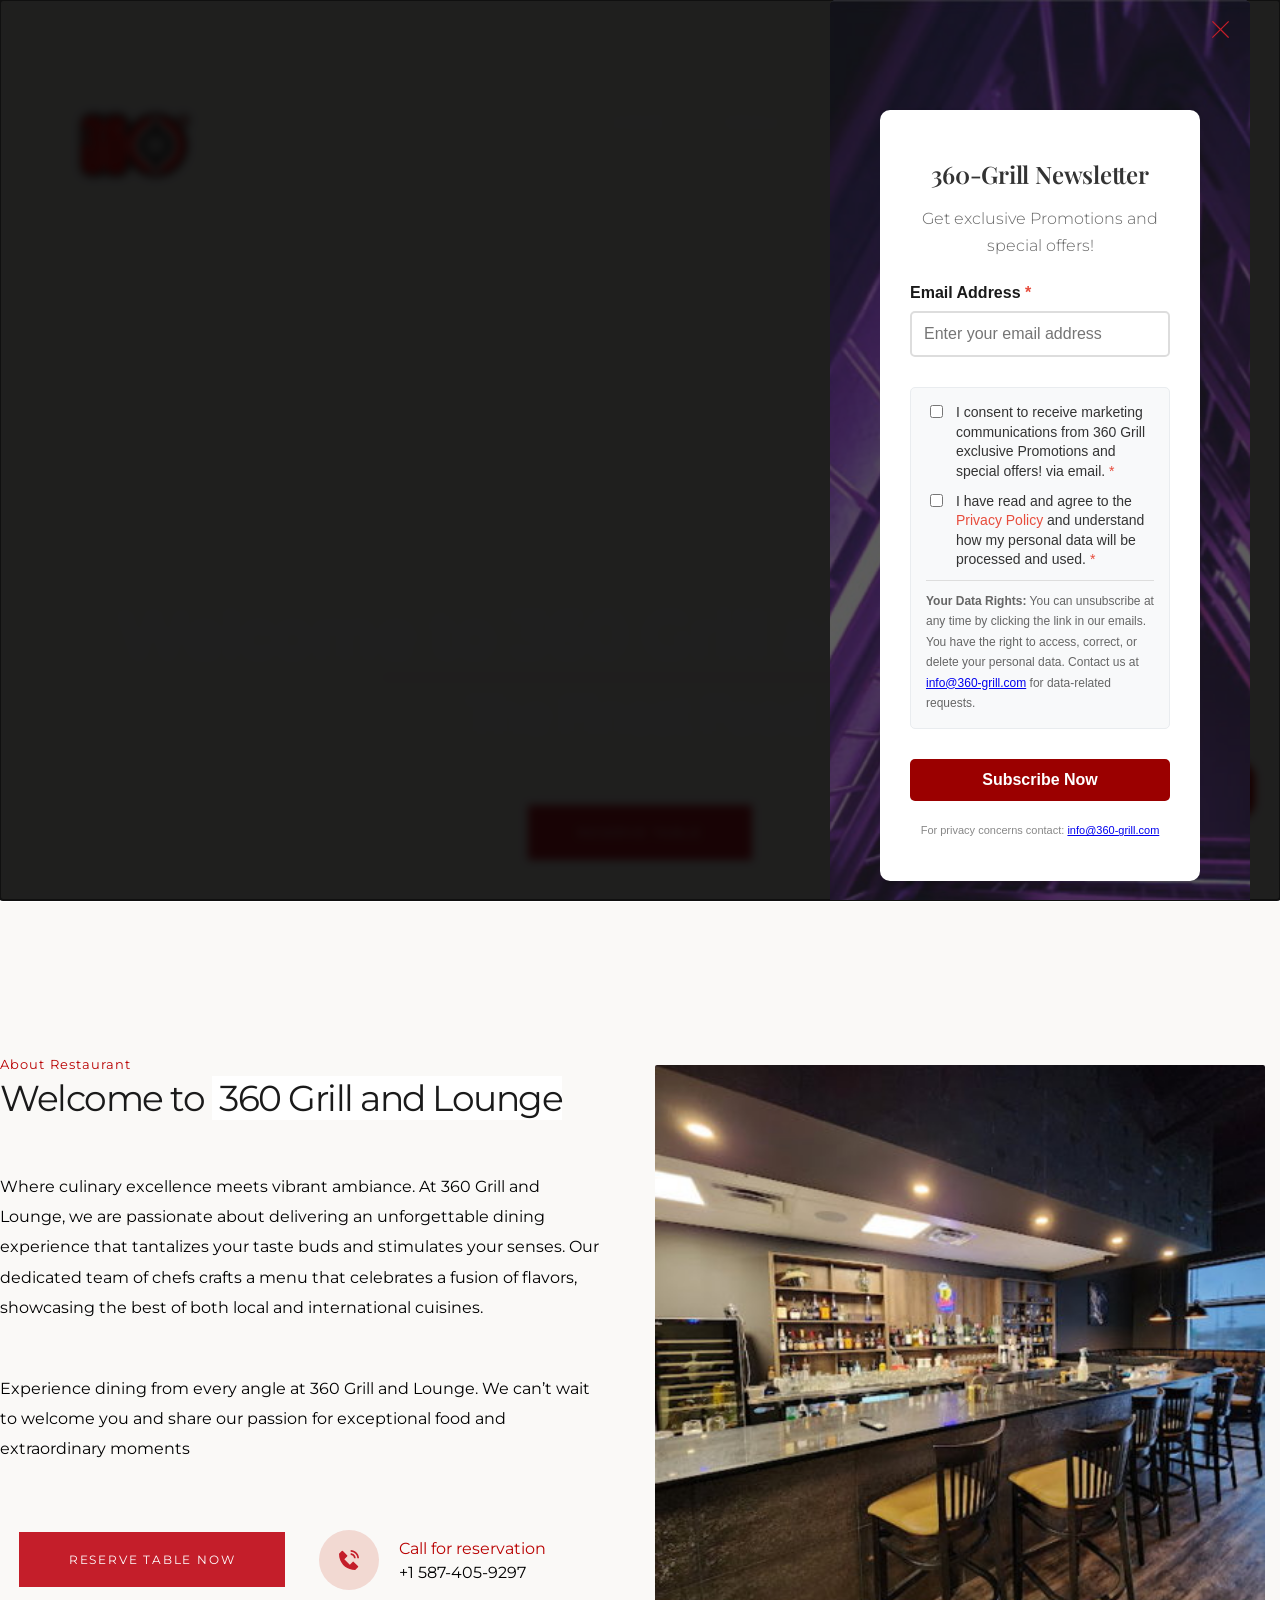
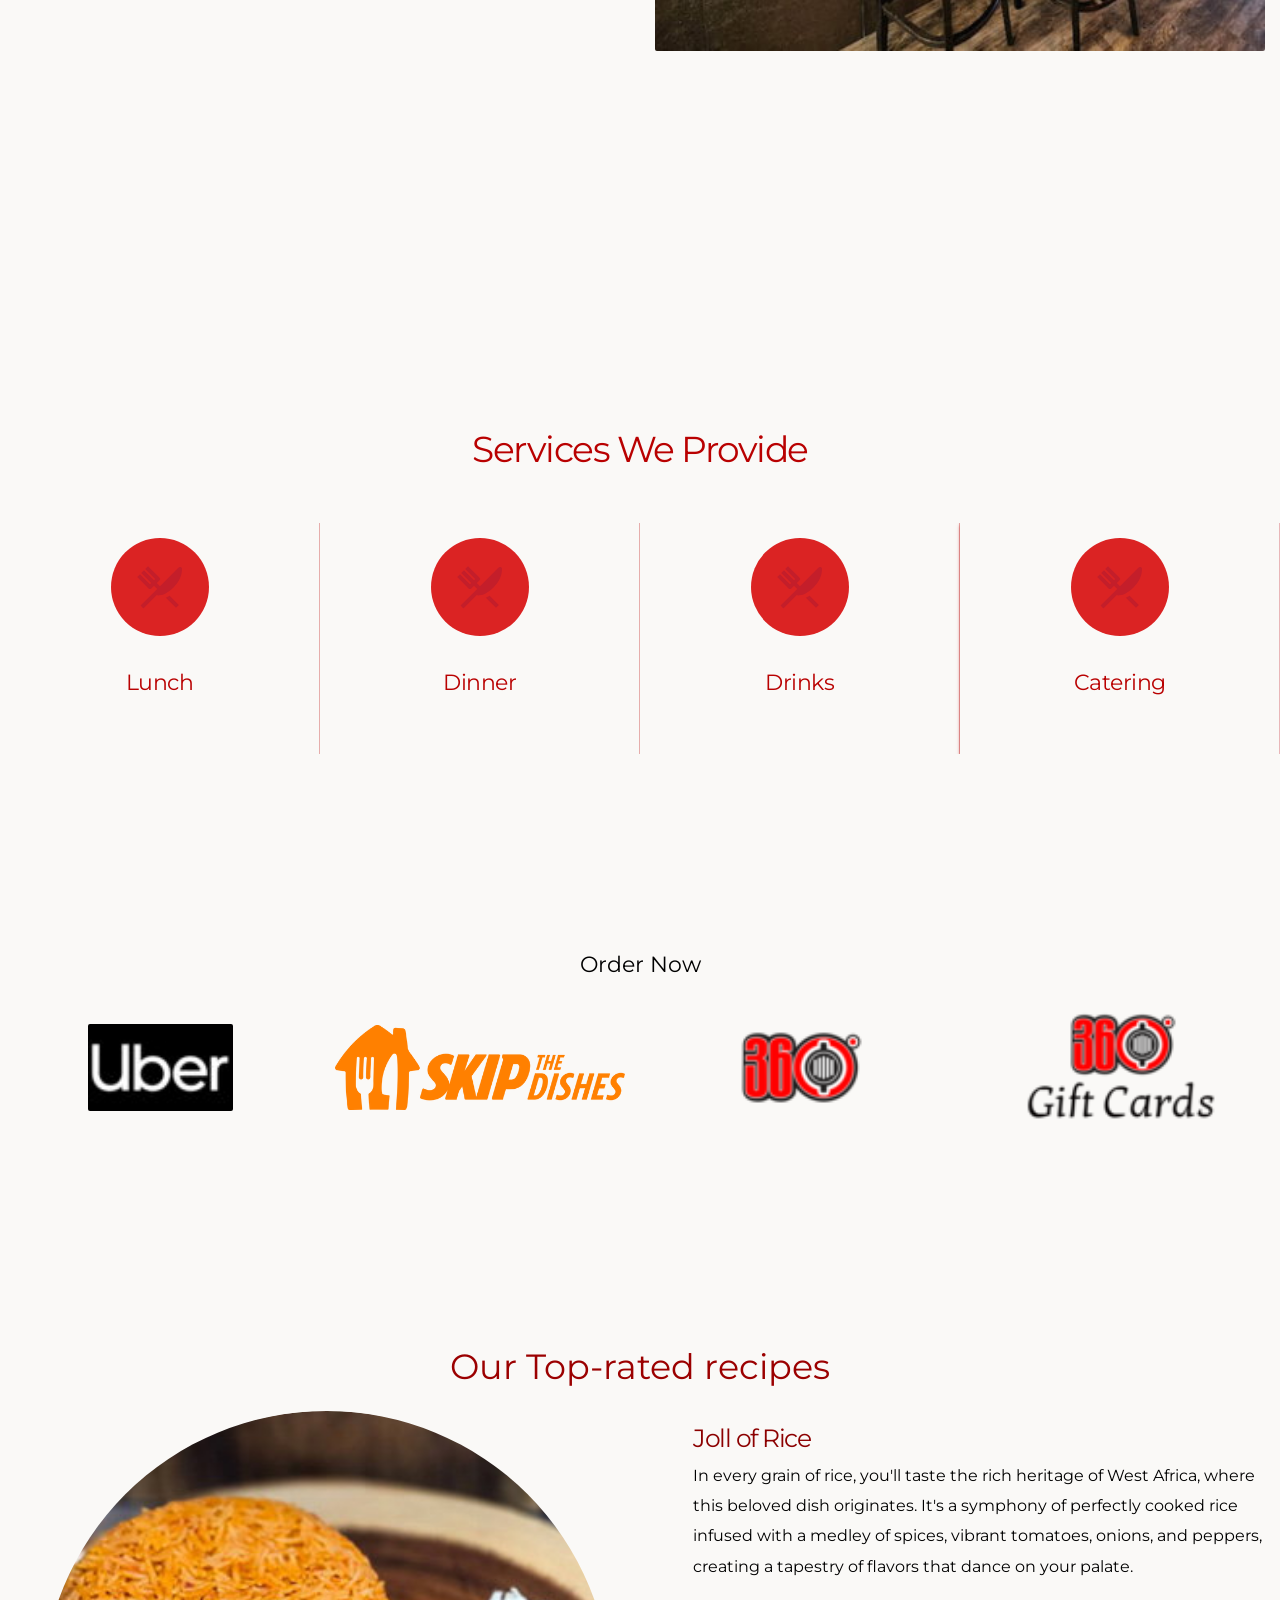
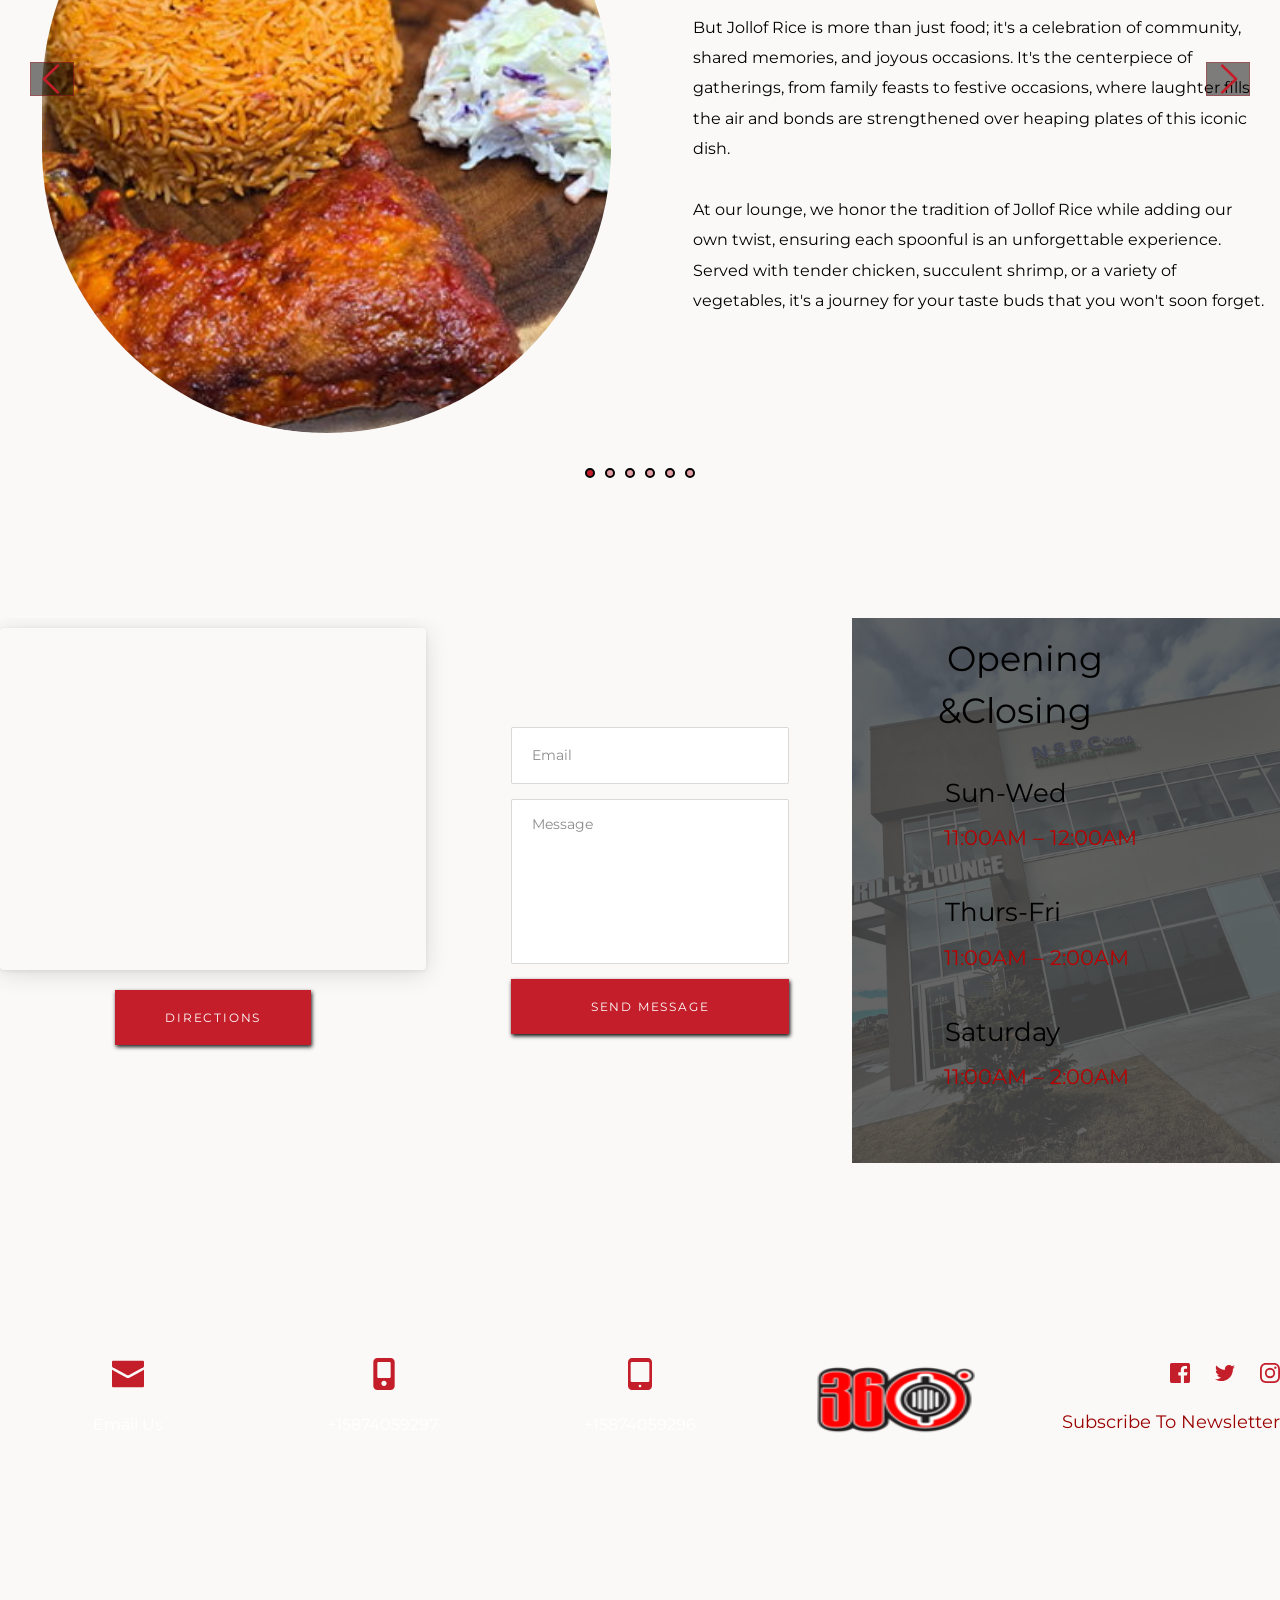
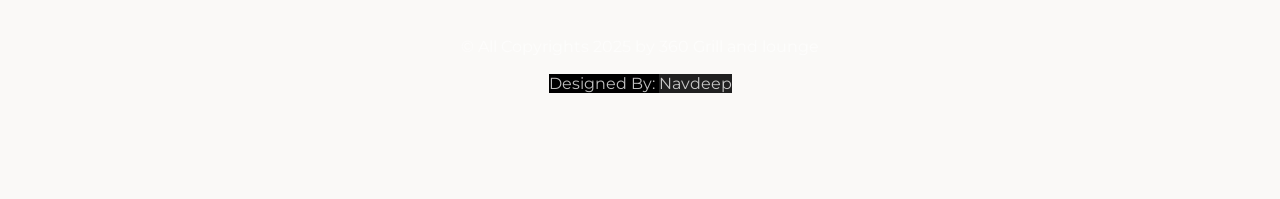
==== commit f8dce8e6: "Redesign 360 Grill to luxury black+red premium brand aesthetic - Add assets/luxury.css: comprehensiv" ====
--- a/index.html
+++ b/index.html
@@ -3653,7 +3653,7 @@
 .brz .brz-bgp-color8 {background-color: rgb(var(--brz-global-color8));}
 :root {--brz-global-color1: 161,112,217;--brz-global-color2: 28,28,28;--brz-global-color3: 5,202,182;--brz-global-color4: 184,230,225;--brz-global-color5: 245,212,209;--brz-global-color6: 235,235,235;--brz-global-color7: 102,102,102;--brz-global-color8: 255,255,255;}
 :root {--brz-paragraphfontfamily: "Overpass",sans-serif;--brz-paragraphfontsize: 16px;--brz-paragraphfontsizesuffix: px;--brz-paragraphfontweight: 400;--brz-paragraphletterspacing: 0px;--brz-paragraphlineheight: 1.9;--brz-paragraphfontvariation: "wght" 400,"wdth" 100,"SOFT" 0;--brz-paragraphtabletfontsize: 15px;--brz-paragraphtabletfontweight: 400;--brz-paragraphtabletletterspacing: 0px;--brz-paragraphtabletlineheight: 1.6;--brz-paragraphtabletfontvariation: "wght" 400,"wdth" 100,"SOFT" 0;--brz-paragraphmobilefontsize: 15px;--brz-paragraphmobilefontweight: 400;--brz-paragraphmobileletterspacing: 0px;--brz-paragraphmobilelineheight: 1.6;--brz-paragraphmobilefontvariation: "wght" 400,"wdth" 100,"SOFT" 0;--brz-paragraphstoryfontsize: 3.68%;--brz-paragraphbold: 400;--brz-paragraphitalic: inherit;--brz-paragraphtextdecoration: inherit;--brz-paragraphtexttransform: inherit;--brz-paragraphtabletbold: 400;--brz-paragraphtabletitalic: inherit;--brz-paragraphtablettextdecoration: inherit;--brz-paragraphtablettexttransform: inherit;--brz-paragraphmobilebold: 400;--brz-paragraphmobileitalic: inherit;--brz-paragraphmobiletextdecoration: inherit;--brz-paragraphmobiletexttransform: inherit;--brz-subtitlefontfamily: "Overpass",sans-serif;--brz-subtitlefontsize: 17px;--brz-subtitlefontsizesuffix: px;--brz-subtitlefontweight: 400;--brz-subtitleletterspacing: 0px;--brz-subtitlelineheight: 1.8;--brz-subtitlefontvariation: "wght" 400,"wdth" 100,"SOFT" 0;--brz-subtitletabletfontsize: 17px;--brz-subtitletabletfontweight: 400;--brz-subtitletabletletterspacing: 0px;--brz-subtitletabletlineheight: 1.5;--brz-subtitletabletfontvariation: "wght" 400,"wdth" 100,"SOFT" 0;--brz-subtitlemobilefontsize: 16px;--brz-subtitlemobilefontweight: 400;--brz-subtitlemobileletterspacing: 0px;--brz-subtitlemobilelineheight: 1.5;--brz-subtitlemobilefontvariation: "wght" 400,"wdth" 100,"SOFT" 0;--brz-subtitlestoryfontsize: 3.91%;--brz-subtitlebold: 400;--brz-subtitleitalic: inherit;--brz-subtitletextdecoration: inherit;--brz-subtitletexttransform: inherit;--brz-subtitletabletbold: 400;--brz-subtitletabletitalic: inherit;--brz-subtitletablettextdecoration: inherit;--brz-subtitletablettexttransform: inherit;--brz-subtitlemobilebold: 400;--brz-subtitlemobileitalic: inherit;--brz-subtitlemobiletextdecoration: inherit;--brz-subtitlemobiletexttransform: inherit;--brz-abovetitlefontfamily: "Overpass",sans-serif;--brz-abovetitlefontsize: 13px;--brz-abovetitlefontsizesuffix: px;--brz-abovetitlefontweight: 700;--brz-abovetitleletterspacing: 1.1px;--brz-abovetitlelineheight: 1.5;--brz-abovetitlefontvariation: "wght" 400,"wdth" 100,"SOFT" 0;--brz-abovetitletabletfontsize: 13px;--brz-abovetitletabletfontweight: 700;--brz-abovetitletabletletterspacing: 1px;--brz-abovetitletabletlineheight: 1.5;--brz-abovetitletabletfontvariation: "wght" 400,"wdth" 100,"SOFT" 0;--brz-abovetitlemobilefontsize: 13px;--brz-abovetitlemobilefontweight: 700;--brz-abovetitlemobileletterspacing: 1px;--brz-abovetitlemobilelineheight: 1.5;--brz-abovetitlemobilefontvariation: "wght" 400,"wdth" 100,"SOFT" 0;--brz-abovetitlestoryfontsize: 2.99%;--brz-abovetitlebold: 700;--brz-abovetitleitalic: inherit;--brz-abovetitletextdecoration: inherit;--brz-abovetitletexttransform: inherit;--brz-abovetitletabletbold: 700;--brz-abovetitletabletitalic: inherit;--brz-abovetitletablettextdecoration: inherit;--brz-abovetitletablettexttransform: inherit;--brz-abovetitlemobilebold: 700;--brz-abovetitlemobileitalic: inherit;--brz-abovetitlemobiletextdecoration: inherit;--brz-abovetitlemobiletexttransform: inherit;--brz-heading1fontfamily: "Overpass",sans-serif;--brz-heading1fontsize: 46px;--brz-heading1fontsizesuffix: px;--brz-heading1fontweight: 700;--brz-heading1letterspacing: -1.5px;--brz-heading1lineheight: 1.3;--brz-heading1fontvariation: "wght" 400,"wdth" 100,"SOFT" 0;--brz-heading1tabletfontsize: 38px;--brz-heading1tabletfontweight: 700;--brz-heading1tabletletterspacing: -1px;--brz-heading1tabletlineheight: 1.2;--brz-heading1tabletfontvariation: "wght" 400,"wdth" 100,"SOFT" 0;--brz-heading1mobilefontsize: 36px;--brz-heading1mobilefontweight: 700;--brz-heading1mobileletterspacing: -1px;--brz-heading1mobilelineheight: 1.3;--brz-heading1mobilefontvariation: "wght" 400,"wdth" 100,"SOFT" 0;--brz-heading1storyfontsize: 10.58%;--brz-heading1bold: 700;--brz-heading1italic: inherit;--brz-heading1textdecoration: inherit;--brz-heading1texttransform: inherit;--brz-heading1tabletbold: 700;--brz-heading1tabletitalic: inherit;--brz-heading1tablettextdecoration: inherit;--brz-heading1tablettexttransform: inherit;--brz-heading1mobilebold: 700;--brz-heading1mobileitalic: inherit;--brz-heading1mobiletextdecoration: inherit;--brz-heading1mobiletexttransform: inherit;--brz-heading2fontfamily: "Overpass",sans-serif;--brz-heading2fontsize: 36px;--brz-heading2fontsizesuffix: px;--brz-heading2fontweight: 700;--brz-heading2letterspacing: -1.5px;--brz-heading2lineheight: 1.3;--brz-heading2fontvariation: "wght" 400,"wdth" 100,"SOFT" 0;--brz-heading2tabletfontsize: 30px;--brz-heading2tabletfontweight: 700;--brz-heading2tabletletterspacing: -1px;--brz-heading2tabletlineheight: 1.2;--brz-heading2tabletfontvariation: "wght" 400,"wdth" 100,"SOFT" 0;--brz-heading2mobilefontsize: 28px;--brz-heading2mobilefontweight: 700;--brz-heading2mobileletterspacing: -1px;--brz-heading2mobilelineheight: 1.3;--brz-heading2mobilefontvariation: "wght" 400,"wdth" 100,"SOFT" 0;--brz-heading2storyfontsize: 8.28%;--brz-heading2bold: 700;--brz-heading2italic: inherit;--brz-heading2textdecoration: inherit;--brz-heading2texttransform: inherit;--brz-heading2tabletbold: 700;--brz-heading2tabletitalic: inherit;--brz-heading2tablettextdecoration: inherit;--brz-heading2tablettexttransform: inherit;--brz-heading2mobilebold: 700;--brz-heading2mobileitalic: inherit;--brz-heading2mobiletextdecoration: inherit;--brz-heading2mobiletexttransform: inherit;--brz-heading3fontfamily: "Overpass",sans-serif;--brz-heading3fontsize: 28px;--brz-heading3fontsizesuffix: px;--brz-heading3fontweight: 700;--brz-heading3letterspacing: -1.5px;--brz-heading3lineheight: 1.4;--brz-heading3fontvariation: "wght" 400,"wdth" 100,"SOFT" 0;--brz-heading3tabletfontsize: 27px;--brz-heading3tabletfontweight: 700;--brz-heading3tabletletterspacing: -1px;--brz-heading3tabletlineheight: 1.3;--brz-heading3tabletfontvariation: "wght" 400,"wdth" 100,"SOFT" 0;--brz-heading3mobilefontsize: 22px;--brz-heading3mobilefontweight: 700;--brz-heading3mobileletterspacing: -.5px;--brz-heading3mobilelineheight: 1.3;--brz-heading3mobilefontvariation: "wght" 400,"wdth" 100,"SOFT" 0;--brz-heading3storyfontsize: 6.44%;--brz-heading3bold: 700;--brz-heading3italic: inherit;--brz-heading3textdecoration: inherit;--brz-heading3texttransform: inherit;--brz-heading3tabletbold: 700;--brz-heading3tabletitalic: inherit;--brz-heading3tablettextdecoration: inherit;--brz-heading3tablettexttransform: inherit;--brz-heading3mobilebold: 700;--brz-heading3mobileitalic: inherit;--brz-heading3mobiletextdecoration: inherit;--brz-heading3mobiletexttransform: inherit;--brz-heading4fontfamily: "Overpass",sans-serif;--brz-heading4fontsize: 22px;--brz-heading4fontsizesuffix: px;--brz-heading4fontweight: 700;--brz-heading4letterspacing: -.5px;--brz-heading4lineheight: 1.5;--brz-heading4fontvariation: "wght" 400,"wdth" 100,"SOFT" 0;--brz-heading4tabletfontsize: 22px;--brz-heading4tabletfontweight: 700;--brz-heading4tabletletterspacing: -.5px;--brz-heading4tabletlineheight: 1.4;--brz-heading4tabletfontvariation: "wght" 400,"wdth" 100,"SOFT" 0;--brz-heading4mobilefontsize: 20px;--brz-heading4mobilefontweight: 700;--brz-heading4mobileletterspacing: 0px;--brz-heading4mobilelineheight: 1.4;--brz-heading4mobilefontvariation: "wght" 400,"wdth" 100,"SOFT" 0;--brz-heading4storyfontsize: 5.06%;--brz-heading4bold: 700;--brz-heading4italic: inherit;--brz-heading4textdecoration: inherit;--brz-heading4texttransform: inherit;--brz-heading4tabletbold: 700;--brz-heading4tabletitalic: inherit;--brz-heading4tablettextdecoration: inherit;--brz-heading4tablettexttransform: inherit;--brz-heading4mobilebold: 700;--brz-heading4mobileitalic: inherit;--brz-heading4mobiletextdecoration: inherit;--brz-heading4mobiletexttransform: inherit;--brz-heading5fontfamily: "Overpass",sans-serif;--brz-heading5fontsize: 20px;--brz-heading5fontsizesuffix: px;--brz-heading5fontweight: 700;--brz-heading5letterspacing: 0px;--brz-heading5lineheight: 1.6;--brz-heading5fontvariation: "wght" 400,"wdth" 100,"SOFT" 0;--brz-heading5tabletfontsize: 17px;--brz-heading5tabletfontweight: 700;--brz-heading5tabletletterspacing: 0px;--brz-heading5tabletlineheight: 1.7;--brz-heading5tabletfontvariation: "wght" 400,"wdth" 100,"SOFT" 0;--brz-heading5mobilefontsize: 17px;--brz-heading5mobilefontweight: 700;--brz-heading5mobileletterspacing: 0px;--brz-heading5mobilelineheight: 1.8;--brz-heading5mobilefontvariation: "wght" 400,"wdth" 100,"SOFT" 0;--brz-heading5storyfontsize: 4.6%;--brz-heading5bold: 700;--brz-heading5italic: inherit;--brz-heading5textdecoration: inherit;--brz-heading5texttransform: inherit;--brz-heading5tabletbold: 700;--brz-heading5tabletitalic: inherit;--brz-heading5tablettextdecoration: inherit;--brz-heading5tablettexttransform: inherit;--brz-heading5mobilebold: 700;--brz-heading5mobileitalic: inherit;--brz-heading5mobiletextdecoration: inherit;--brz-heading5mobiletexttransform: inherit;--brz-heading6fontfamily: "Overpass",sans-serif;--brz-heading6fontsize: 16px;--brz-heading6fontsizesuffix: px;--brz-heading6fontweight: 700;--brz-heading6letterspacing: 0px;--brz-heading6lineheight: 1.5;--brz-heading6fontvariation: "wght" 400,"wdth" 100,"SOFT" 0;--brz-heading6tabletfontsize: 16px;--brz-heading6tabletfontweight: 700;--brz-heading6tabletletterspacing: 0px;--brz-heading6tabletlineheight: 1.5;--brz-heading6tabletfontvariation: "wght" 400,"wdth" 100,"SOFT" 0;--brz-heading6mobilefontsize: 16px;--brz-heading6mobilefontweight: 700;--brz-heading6mobileletterspacing: 0px;--brz-heading6mobilelineheight: 1.5;--brz-heading6mobilefontvariation: "wght" 400,"wdth" 100,"SOFT" 0;--brz-heading6storyfontsize: 3.68%;--brz-heading6bold: 700;--brz-heading6italic: inherit;--brz-heading6textdecoration: inherit;--brz-heading6texttransform: inherit;--brz-heading6tabletbold: 700;--brz-heading6tabletitalic: inherit;--brz-heading6tablettextdecoration: inherit;--brz-heading6tablettexttransform: inherit;--brz-heading6mobilebold: 700;--brz-heading6mobileitalic: inherit;--brz-heading6mobiletextdecoration: inherit;--brz-heading6mobiletexttransform: inherit;--brz-buttonfontfamily: "Overpass",sans-serif;--brz-buttonfontsize: 15px;--brz-buttonfontsizesuffix: px;--brz-buttonfontweight: 700;--brz-buttonletterspacing: 0px;--brz-buttonlineheight: 1.6;--brz-buttonfontvariation: "wght" 400,"wdth" 100,"SOFT" 0;--brz-buttontabletfontsize: 17px;--brz-buttontabletfontweight: 700;--brz-buttontabletletterspacing: 0px;--brz-buttontabletlineheight: 1.6;--brz-buttontabletfontvariation: "wght" 400,"wdth" 100,"SOFT" 0;--brz-buttonmobilefontsize: 15px;--brz-buttonmobilefontweight: 700;--brz-buttonmobileletterspacing: 0px;--brz-buttonmobilelineheight: 1.6;--brz-buttonmobilefontvariation: "wght" 400,"wdth" 100,"SOFT" 0;--brz-buttonstoryfontsize: 3.45%;--brz-buttonbold: 700;--brz-buttonitalic: inherit;--brz-buttontextdecoration: inherit;--brz-buttontexttransform: inherit;--brz-buttontabletbold: 700;--brz-buttontabletitalic: inherit;--brz-buttontablettextdecoration: inherit;--brz-buttontablettexttransform: inherit;--brz-buttonmobilebold: 700;--brz-buttonmobileitalic: inherit;--brz-buttonmobiletextdecoration: inherit;--brz-buttonmobiletexttransform: inherit;}</style><style id="brz-custom-css-0" class="brz-style">.brz .brz-forms2__alert--success {background-color: grey !important;}
-.brz .brz-forms2__alert--success {background-color: grey !important;}</style><script src="assets/ee2b88de6bf12b473734570b57bd0f18.js" class="brz-script brz-script-preview-lib" defer="true" data-brz-group="group-all"></script><script src="assets/a129ef4ec998328ea15e38519a910237.js" class="brz-script brz-script-preview-lib-pro" defer="true" data-brz-group="group-1_2"></script><script src="assets/b12b1f54559c9f2bc1ce6637ca6830da.js" class="brz-script brz-script-preview" defer="true"></script><script src="assets/c028685994d20b97b0525439d7485981.js" class="brz-script brz-script-preview-pro" defer="true"></script></head><body class="brz">        <div class="brz brz-root__container brz-reset-all brz-root__container-page"><section id="yVVps8M59AF8_yVVps8M59AF8" class="brz-section brz-css-d-section brz-css-uoyje"><div class="brz-section__content brz-section--boxed brz-css-d-sectionitem-bg brz-css-127t5c4" data-brz-custom-id="r8UyP28QTybw"><div class="brz-bg"><div class="brz-bg-color"></div></div><div class="brz-container brz-css-d-sectionitem-container brz-css-ozfun6"><div class="brz-row__container brz-css-d-row-row brz-css-1rfhuhb" data-brz-custom-id="bjupePXh85sd"><div class="brz-row brz-css-d-row-container brz-css-r-row-container brz-css-1e3wnl2"><div class="brz-columns brz-css-d-column-column brz-css-fah26m" data-brz-custom-id="ttf31BkYREI3"><div class="brz-column__items brz-css-d-column-bg brz-css-c1vjnv"><div id="" class="brz-css-d-wrapper brz-css-1iq10ia brz-wrapper"><div class="brz-image brz-css-d-image-dffwhximi6g4-parent brz-css-1we7e8v" data-brz-custom-id="dFfwHximI6g4"><a class="brz-a" target="_self" rel="noopener" href="https://www.360-grill.com/" data-brz-link-type="external"><picture class="brz-picture brz-d-block brz-p-relative brz-css-d-image-dffwhximi6g4-picture brz-css-o61n5b"><source srcset="assets/img/64e8bafe984b98fbbdd99c26f0d3d058.png 1x, assets/img/64e8bafe984b98fbbdd99c26f0d3d058.png 2x" media="(min-width: 992px)"><source srcset="assets/img/64e8bafe984b98fbbdd99c26f0d3d058.png 1x, assets/img/64e8bafe984b98fbbdd99c26f0d3d058.png 2x" media="(min-width: 768px)"><img class="brz-img" srcset="assets/img/64e8bafe984b98fbbdd99c26f0d3d058.png 1x, assets/img/64e8bafe984b98fbbdd99c26f0d3d058.png 2x" src="assets/img/64e8bafe984b98fbbdd99c26f0d3d058.png" loading="lazy" alt="" title="360-Kitchen-logo-png-again-1-2048x1024.png" draggable="false"></picture></a></div></div></div></div><div class="brz-columns brz-css-d-column-column brz-css-15pkc5c" data-brz-custom-id="bZdJOxJoYzXB"><div class="brz-bg"><div class="brz-bg-color"></div></div><div class="brz-column__items brz-css-d-column-bg brz-css-1dz85h3"><div id="" class="brz-css-d-wrapper brz-css-1jpj0uv brz-wrapper"><div class="brz-menu__container brz-css-d-menu-menu-container brz-css-1bttajj" data-mmenu-id="#smnbRCkqHkGB_i50026a3463b1ff1e5468" data-mmenu-position="position-left" data-mmenu-title="Menu" data-mmenu-stickytitle="off" data-mmenu-isslider="false" data-mmenu-closingicon="%7B%22desktop%22%3A%22off%22%2C%22tablet%22%3A%22off%22%2C%22mobile%22%3A%22off%22%7D" data-brz-menu-accessible="true" data-brz-custom-id="smnbRCkqHkGB"><nav data-mods="%7B%22desktop%22%3A%22horizontal%22%2C%22tablet%22%3A%22horizontal%22%2C%22mobile%22%3A%22horizontal%22%7D" class="brz-menu brz-menu__preview brz-css-d-menu-menu brz-css-1o24omi"><ul class="brz-menu__ul"><li data-menu-item-id="0ef7cf9d23b1f9a97fe43964b4f8bab1" class="brz-menu__item"><a class="brz-a" target="" href="https://www.360-grill.com/"><span class="brz-span">Home</span></a></li><li data-menu-item-id="aa7c4d90e8be0188551fd98cf185202d" class="brz-menu__item"><a class="brz-a" target="_blank" href="https://www.360-grill.com/menu"><span class="brz-span">Menu</span></a></li><li data-menu-item-id="32c6d9ecb699a533757957a397dba307" class="brz-menu__item"><a class="brz-a" target="_blank" href="https://www.360-grill.com/events"><span class="brz-span">Events</span></a></li><li data-menu-item-id="7bd3ac5f71dd3f0f6acda5333a48282e" class="brz-menu__item"><a class="brz-a" target="" href="#"><span class="brz-span">Reservation</span></a><div class="brz brz-mega-menu__portal brz-css-d-menuitem brz-css-kj6qkv" data-settings="%7B%22mods%22%3A%7B%22desktop%22%3A%22horizontal%22%2C%22tablet%22%3A%22horizontal%22%2C%22mobile%22%3A%22horizontal%22%7D%2C%22placement%22%3A%7B%22desktop%22%3A%22bottom%22%2C%22tablet%22%3A%22bottom%22%2C%22mobile%22%3A%22bottom%22%7D%2C%22widths%22%3A%7B%22desktop%22%3A%2280%25%22%2C%22tablet%22%3A%2280%25%22%2C%22mobile%22%3A%2280%25%22%7D%7D"><div id="mTNnWEZt4HSc_ia380c4e13fc51254e9a6" class="brz-mega-menu brz-css-d-sectionmegamenu-section brz-css-16s27i" data-uid="mTNnWEZt4HSc" data-brz-custom-id="mTNnWEZt4HSc"><div class="brz-bg"><div class="brz-bg-color"></div></div><div class="brz-container brz-css-d-sectionmegamenu-bg brz-css-jlaaa0"><div class="brz-row__container brz-css-d-row-row brz-css-1f3xsl0" data-brz-custom-id="rlXhnx0tFitw"><div class="brz-row brz-row--inner brz-css-d-row-container brz-css-r-row-container brz-css-10xxedf"><div class="brz-columns brz-css-d-column-column brz-css-1xl66tg" data-brz-custom-id="ujQ9rVKlOcvu"><div class="brz-column__items brz-css-d-column-bg brz-css-2iq2qq"><div class="brz-wrapper-clone brz-flex-xs-wrap brz-css-d-cloneable brz-css-1rapsrd" data-brz-custom-id="wMDHPjc0rof9"><a class="brz-a brz-btn brz-css-d-button brz-css-8lp8dn brz-css-d-button-bg brz-css-ptlh7i" target="_blank" rel="noopener noreferrer" href="https://360-grill-and-lounge.resos.com/booking" data-brz-link-type="external" data-brz-custom-id="ve3hR5jhJNQX"><span data-brz-translate-text="1" class="brz-span brz-text__editor">Book A Table</span></a></div></div></div></div></div><div class="brz-row__container brz-css-d-row-row brz-css-1kb6hw5" data-brz-custom-id="rmrJS2_c80Eu"><div class="brz-row brz-row--inner brz-css-d-row-container brz-css-r-row-container brz-css-17s2dts"><div class="brz-columns brz-css-d-column-column brz-css-2y7ksp" data-brz-custom-id="z85lYOVwZCfw"><div class="brz-column__items brz-css-d-column-bg brz-css-1qfprxn"><div class="brz-wrapper-clone brz-flex-xs-wrap brz-css-d-cloneable brz-css-ytbnro" data-brz-custom-id="bhf21AgNTTa2"><a class="brz-a brz-btn brz-css-d-button brz-css-10h9mns brz-css-d-button-bg brz-css-su2o21" target="_blank" rel="noopener noreferrer" href="https://gorillaa4d11da1.brizy.site/private-party" data-brz-link-type="external" data-brz-custom-id="tXGR1qA2SliY"><span data-brz-translate-text="1" class="brz-span brz-text__editor">Private Party</span></a></div></div></div></div></div></div></div></div></li><li data-menu-item-id="d48126436eb98568d9d64a69203a5568" class="brz-menu__item"><a class="brz-a" target="" href="https://www.360-grill.com/#contact"><span class="brz-span">Contact Us</span></a><div class="brz brz-mega-menu__portal brz-css-d-menuitem brz-css-bvy91j" data-settings="%7B%22mods%22%3A%7B%22desktop%22%3A%22horizontal%22%2C%22tablet%22%3A%22horizontal%22%2C%22mobile%22%3A%22horizontal%22%7D%2C%22placement%22%3A%7B%22desktop%22%3A%22bottom%22%2C%22tablet%22%3A%22bottom%22%2C%22mobile%22%3A%22bottom%22%7D%2C%22widths%22%3A%7B%22desktop%22%3A%2290%25%22%2C%22tablet%22%3A%2290%25%22%2C%22mobile%22%3A%2290%25%22%7D%7D"><div id="gTw_ZKtq66KX_i073a98b00ada0c11f332" class="brz-mega-menu brz-css-d-sectionmegamenu-section brz-css-1q6dqlj" data-uid="gTw_ZKtq66KX" data-brz-custom-id="gTw_ZKtq66KX"><div class="brz-bg"><div class="brz-bg-color"></div></div><div class="brz-container brz-css-d-sectionmegamenu-bg brz-css-1aevs6d"><div class="brz-wrapper-clone brz-flex-xs-wrap brz-css-d-cloneable brz-css-1vf9d02" data-brz-custom-id="o8lGO8l8wtXW"><a class="brz-a brz-btn brz-css-d-button brz-css-10docf9 brz-css-d-button-bg brz-css-qsnd8h" target="_self" rel="noopener" href="https://www.360-grill.com/careers" data-brz-link-type="external" data-brz-custom-id="zTYBK7KuvwoW"><span data-brz-translate-text="1" class="brz-span brz-text__editor">&nbsp; Careers&nbsp;&nbsp;</span></a></div><div class="brz-wrapper-clone brz-flex-xs-wrap brz-css-d-cloneable brz-css-10fg13c" data-brz-custom-id="qURBuSQfi4nX"><a class="brz-a brz-btn brz-css-d-button brz-css-vmni7c brz-css-d-button-bg brz-css-1x7k8bp" target="_self" rel="noopener" href="https://www.360-grill.com/social" data-brz-link-type="external" data-brz-custom-id="t5v0aeiruscd"><span data-brz-translate-text="1" class="brz-span brz-text__editor">Subscribe</span></a></div></div></div></div></li></ul></nav><div class="brz-mm-menu__icon" data-brz-brz-mmenu-icon="off"></div><nav data-mods="%7B%22desktop%22%3A%22horizontal%22%2C%22tablet%22%3A%22horizontal%22%2C%22mobile%22%3A%22horizontal%22%7D" id="smnbRCkqHkGB_i50026a3463b1ff1e5468" class="brz-menu brz-menu__preview brz-menu__mmenu brz-menu--has-dropdown brz-css-d-menu-mmenu brz-css-n5nnew"><ul class="brz-menu__ul"><li data-menu-item-id="0ef7cf9d23b1f9a97fe43964b4f8bab1" class="brz-menu__item"><a class="brz-a" target="" href="https://www.360-grill.com/"><span class="brz-span">Home</span></a></li><li data-menu-item-id="aa7c4d90e8be0188551fd98cf185202d" class="brz-menu__item"><a class="brz-a" target="_blank" href="https://www.360-grill.com/menu"><span class="brz-span">Menu</span></a></li><li data-menu-item-id="32c6d9ecb699a533757957a397dba307" class="brz-menu__item"><a class="brz-a" target="_blank" href="https://www.360-grill.com/events"><span class="brz-span">Events</span></a></li><li data-menu-item-id="7bd3ac5f71dd3f0f6acda5333a48282e" class="brz-menu__item"><a class="brz-a" target="" href="#"><span class="brz-span">Reservation</span></a><div class="brz-mega-menu__mmenu"><div id="mTNnWEZt4HSc_i2914228e0e5fc50cc481" class="brz-mega-menu brz-css-d-sectionmegamenu-section brz-css-16s27i" data-uid="mTNnWEZt4HSc" data-brz-custom-id="mTNnWEZt4HSc"><div class="brz-bg"><div class="brz-bg-color"></div></div><div class="brz-container brz-css-d-sectionmegamenu-bg brz-css-jlaaa0"><div class="brz-row__container brz-css-d-row-row brz-css-1f3xsl0" data-brz-custom-id="rlXhnx0tFitw"><div class="brz-row brz-row--inner brz-css-d-row-container brz-css-r-row-container brz-css-10xxedf"><div class="brz-columns brz-css-d-column-column brz-css-1xl66tg" data-brz-custom-id="ujQ9rVKlOcvu"><div class="brz-column__items brz-css-d-column-bg brz-css-2iq2qq"><div class="brz-wrapper-clone brz-flex-xs-wrap brz-css-d-cloneable brz-css-1rapsrd" data-brz-custom-id="wMDHPjc0rof9"><a class="brz-a brz-btn brz-css-d-button brz-css-8lp8dn brz-css-d-button-bg brz-css-ptlh7i" target="_blank" rel="noopener noreferrer" href="https://360-grill-and-lounge.resos.com/booking" data-brz-link-type="external" data-brz-custom-id="ve3hR5jhJNQX"><span data-brz-translate-text="1" class="brz-span brz-text__editor">Book A Table</span></a></div></div></div></div></div><div class="brz-row__container brz-css-d-row-row brz-css-1kb6hw5" data-brz-custom-id="rmrJS2_c80Eu"><div class="brz-row brz-row--inner brz-css-d-row-container brz-css-r-row-container brz-css-17s2dts"><div class="brz-columns brz-css-d-column-column brz-css-2y7ksp" data-brz-custom-id="z85lYOVwZCfw"><div class="brz-column__items brz-css-d-column-bg brz-css-1qfprxn"><div class="brz-wrapper-clone brz-flex-xs-wrap brz-css-d-cloneable brz-css-ytbnro" data-brz-custom-id="bhf21AgNTTa2"><a class="brz-a brz-btn brz-css-d-button brz-css-10h9mns brz-css-d-button-bg brz-css-su2o21" target="_blank" rel="noopener noreferrer" href="https://gorillaa4d11da1.brizy.site/private-party" data-brz-link-type="external" data-brz-custom-id="tXGR1qA2SliY"><span data-brz-translate-text="1" class="brz-span brz-text__editor">Private Party</span></a></div></div></div></div></div></div></div></div></li><li data-menu-item-id="d48126436eb98568d9d64a69203a5568" class="brz-menu__item"><a class="brz-a" target="" href="https://www.360-grill.com/#contact"><span class="brz-span">Contact Us</span></a><div class="brz-mega-menu__mmenu"><div id="gTw_ZKtq66KX_if2fca24d59795dde6300" class="brz-mega-menu brz-css-d-sectionmegamenu-section brz-css-1q6dqlj" data-uid="gTw_ZKtq66KX" data-brz-custom-id="gTw_ZKtq66KX"><div class="brz-bg"><div class="brz-bg-color"></div></div><div class="brz-container brz-css-d-sectionmegamenu-bg brz-css-1aevs6d"><div class="brz-wrapper-clone brz-flex-xs-wrap brz-css-d-cloneable brz-css-1vf9d02" data-brz-custom-id="o8lGO8l8wtXW"><a class="brz-a brz-btn brz-css-d-button brz-css-10docf9 brz-css-d-button-bg brz-css-qsnd8h" target="_self" rel="noopener" href="https://www.360-grill.com/careers" data-brz-link-type="external" data-brz-custom-id="zTYBK7KuvwoW"><span data-brz-translate-text="1" class="brz-span brz-text__editor">&nbsp; Careers&nbsp;&nbsp;</span></a></div><div class="brz-wrapper-clone brz-flex-xs-wrap brz-css-d-cloneable brz-css-10fg13c" data-brz-custom-id="qURBuSQfi4nX"><a class="brz-a brz-btn brz-css-d-button brz-css-vmni7c brz-css-d-button-bg brz-css-1x7k8bp" target="_self" rel="noopener" href="https://www.360-grill.com/social" data-brz-link-type="external" data-brz-custom-id="t5v0aeiruscd"><span data-brz-translate-text="1" class="brz-span brz-text__editor">Subscribe</span></a></div></div></div></div></li></ul></nav></div></div></div></div></div></div></div></div></section>
+.brz .brz-forms2__alert--success {background-color: grey !important;}</style><script src="assets/ee2b88de6bf12b473734570b57bd0f18.js" class="brz-script brz-script-preview-lib" defer="true" data-brz-group="group-all"></script><script src="assets/a129ef4ec998328ea15e38519a910237.js" class="brz-script brz-script-preview-lib-pro" defer="true" data-brz-group="group-1_2"></script><script src="assets/b12b1f54559c9f2bc1ce6637ca6830da.js" class="brz-script brz-script-preview" defer="true"></script><script src="assets/c028685994d20b97b0525439d7485981.js" class="brz-script brz-script-preview-pro" defer="true"></script><link href="assets/luxury.css" rel="stylesheet" id="lux-override-css"></head><body class="brz">        <div class="brz brz-root__container brz-reset-all brz-root__container-page"><section id="yVVps8M59AF8_yVVps8M59AF8" class="brz-section brz-css-d-section brz-css-uoyje"><div class="brz-section__content brz-section--boxed brz-css-d-sectionitem-bg brz-css-127t5c4" data-brz-custom-id="r8UyP28QTybw"><div class="brz-bg"><div class="brz-bg-color"></div></div><div class="brz-container brz-css-d-sectionitem-container brz-css-ozfun6"><div class="brz-row__container brz-css-d-row-row brz-css-1rfhuhb" data-brz-custom-id="bjupePXh85sd"><div class="brz-row brz-css-d-row-container brz-css-r-row-container brz-css-1e3wnl2"><div class="brz-columns brz-css-d-column-column brz-css-fah26m" data-brz-custom-id="ttf31BkYREI3"><div class="brz-column__items brz-css-d-column-bg brz-css-c1vjnv"><div id="" class="brz-css-d-wrapper brz-css-1iq10ia brz-wrapper"><div class="brz-image brz-css-d-image-dffwhximi6g4-parent brz-css-1we7e8v" data-brz-custom-id="dFfwHximI6g4"><a class="brz-a" target="_self" rel="noopener" href="https://www.360-grill.com/" data-brz-link-type="external"><picture class="brz-picture brz-d-block brz-p-relative brz-css-d-image-dffwhximi6g4-picture brz-css-o61n5b"><source srcset="assets/img/64e8bafe984b98fbbdd99c26f0d3d058.png 1x, assets/img/64e8bafe984b98fbbdd99c26f0d3d058.png 2x" media="(min-width: 992px)"><source srcset="assets/img/64e8bafe984b98fbbdd99c26f0d3d058.png 1x, assets/img/64e8bafe984b98fbbdd99c26f0d3d058.png 2x" media="(min-width: 768px)"><img class="brz-img" srcset="assets/img/64e8bafe984b98fbbdd99c26f0d3d058.png 1x, assets/img/64e8bafe984b98fbbdd99c26f0d3d058.png 2x" src="assets/img/64e8bafe984b98fbbdd99c26f0d3d058.png" loading="lazy" alt="" title="360-Kitchen-logo-png-again-1-2048x1024.png" draggable="false"></picture></a></div></div></div></div><div class="brz-columns brz-css-d-column-column brz-css-15pkc5c" data-brz-custom-id="bZdJOxJoYzXB"><div class="brz-bg"><div class="brz-bg-color"></div></div><div class="brz-column__items brz-css-d-column-bg brz-css-1dz85h3"><div id="" class="brz-css-d-wrapper brz-css-1jpj0uv brz-wrapper"><div class="brz-menu__container brz-css-d-menu-menu-container brz-css-1bttajj" data-mmenu-id="#smnbRCkqHkGB_i50026a3463b1ff1e5468" data-mmenu-position="position-left" data-mmenu-title="Menu" data-mmenu-stickytitle="off" data-mmenu-isslider="false" data-mmenu-closingicon="%7B%22desktop%22%3A%22off%22%2C%22tablet%22%3A%22off%22%2C%22mobile%22%3A%22off%22%7D" data-brz-menu-accessible="true" data-brz-custom-id="smnbRCkqHkGB"><nav data-mods="%7B%22desktop%22%3A%22horizontal%22%2C%22tablet%22%3A%22horizontal%22%2C%22mobile%22%3A%22horizontal%22%7D" class="brz-menu brz-menu__preview brz-css-d-menu-menu brz-css-1o24omi"><ul class="brz-menu__ul"><li data-menu-item-id="0ef7cf9d23b1f9a97fe43964b4f8bab1" class="brz-menu__item"><a class="brz-a" target="" href="https://www.360-grill.com/"><span class="brz-span">Home</span></a></li><li data-menu-item-id="aa7c4d90e8be0188551fd98cf185202d" class="brz-menu__item"><a class="brz-a" target="_blank" href="https://www.360-grill.com/menu"><span class="brz-span">Menu</span></a></li><li data-menu-item-id="32c6d9ecb699a533757957a397dba307" class="brz-menu__item"><a class="brz-a" target="_blank" href="https://www.360-grill.com/events"><span class="brz-span">Events</span></a></li><li data-menu-item-id="7bd3ac5f71dd3f0f6acda5333a48282e" class="brz-menu__item"><a class="brz-a" target="" href="#"><span class="brz-span">Reservation</span></a><div class="brz brz-mega-menu__portal brz-css-d-menuitem brz-css-kj6qkv" data-settings="%7B%22mods%22%3A%7B%22desktop%22%3A%22horizontal%22%2C%22tablet%22%3A%22horizontal%22%2C%22mobile%22%3A%22horizontal%22%7D%2C%22placement%22%3A%7B%22desktop%22%3A%22bottom%22%2C%22tablet%22%3A%22bottom%22%2C%22mobile%22%3A%22bottom%22%7D%2C%22widths%22%3A%7B%22desktop%22%3A%2280%25%22%2C%22tablet%22%3A%2280%25%22%2C%22mobile%22%3A%2280%25%22%7D%7D"><div id="mTNnWEZt4HSc_ia380c4e13fc51254e9a6" class="brz-mega-menu brz-css-d-sectionmegamenu-section brz-css-16s27i" data-uid="mTNnWEZt4HSc" data-brz-custom-id="mTNnWEZt4HSc"><div class="brz-bg"><div class="brz-bg-color"></div></div><div class="brz-container brz-css-d-sectionmegamenu-bg brz-css-jlaaa0"><div class="brz-row__container brz-css-d-row-row brz-css-1f3xsl0" data-brz-custom-id="rlXhnx0tFitw"><div class="brz-row brz-row--inner brz-css-d-row-container brz-css-r-row-container brz-css-10xxedf"><div class="brz-columns brz-css-d-column-column brz-css-1xl66tg" data-brz-custom-id="ujQ9rVKlOcvu"><div class="brz-column__items brz-css-d-column-bg brz-css-2iq2qq"><div class="brz-wrapper-clone brz-flex-xs-wrap brz-css-d-cloneable brz-css-1rapsrd" data-brz-custom-id="wMDHPjc0rof9"><a class="brz-a brz-btn brz-css-d-button brz-css-8lp8dn brz-css-d-button-bg brz-css-ptlh7i" target="_blank" rel="noopener noreferrer" href="https://360-grill-and-lounge.resos.com/booking" data-brz-link-type="external" data-brz-custom-id="ve3hR5jhJNQX"><span data-brz-translate-text="1" class="brz-span brz-text__editor">Book A Table</span></a></div></div></div></div></div><div class="brz-row__container brz-css-d-row-row brz-css-1kb6hw5" data-brz-custom-id="rmrJS2_c80Eu"><div class="brz-row brz-row--inner brz-css-d-row-container brz-css-r-row-container brz-css-17s2dts"><div class="brz-columns brz-css-d-column-column brz-css-2y7ksp" data-brz-custom-id="z85lYOVwZCfw"><div class="brz-column__items brz-css-d-column-bg brz-css-1qfprxn"><div class="brz-wrapper-clone brz-flex-xs-wrap brz-css-d-cloneable brz-css-ytbnro" data-brz-custom-id="bhf21AgNTTa2"><a class="brz-a brz-btn brz-css-d-button brz-css-10h9mns brz-css-d-button-bg brz-css-su2o21" target="_blank" rel="noopener noreferrer" href="https://gorillaa4d11da1.brizy.site/private-party" data-brz-link-type="external" data-brz-custom-id="tXGR1qA2SliY"><span data-brz-translate-text="1" class="brz-span brz-text__editor">Private Party</span></a></div></div></div></div></div></div></div></div></li><li data-menu-item-id="d48126436eb98568d9d64a69203a5568" class="brz-menu__item"><a class="brz-a" target="" href="https://www.360-grill.com/#contact"><span class="brz-span">Contact Us</span></a><div class="brz brz-mega-menu__portal brz-css-d-menuitem brz-css-bvy91j" data-settings="%7B%22mods%22%3A%7B%22desktop%22%3A%22horizontal%22%2C%22tablet%22%3A%22horizontal%22%2C%22mobile%22%3A%22horizontal%22%7D%2C%22placement%22%3A%7B%22desktop%22%3A%22bottom%22%2C%22tablet%22%3A%22bottom%22%2C%22mobile%22%3A%22bottom%22%7D%2C%22widths%22%3A%7B%22desktop%22%3A%2290%25%22%2C%22tablet%22%3A%2290%25%22%2C%22mobile%22%3A%2290%25%22%7D%7D"><div id="gTw_ZKtq66KX_i073a98b00ada0c11f332" class="brz-mega-menu brz-css-d-sectionmegamenu-section brz-css-1q6dqlj" data-uid="gTw_ZKtq66KX" data-brz-custom-id="gTw_ZKtq66KX"><div class="brz-bg"><div class="brz-bg-color"></div></div><div class="brz-container brz-css-d-sectionmegamenu-bg brz-css-1aevs6d"><div class="brz-wrapper-clone brz-flex-xs-wrap brz-css-d-cloneable brz-css-1vf9d02" data-brz-custom-id="o8lGO8l8wtXW"><a class="brz-a brz-btn brz-css-d-button brz-css-10docf9 brz-css-d-button-bg brz-css-qsnd8h" target="_self" rel="noopener" href="https://www.360-grill.com/careers" data-brz-link-type="external" data-brz-custom-id="zTYBK7KuvwoW"><span data-brz-translate-text="1" class="brz-span brz-text__editor">&nbsp; Careers&nbsp;&nbsp;</span></a></div><div class="brz-wrapper-clone brz-flex-xs-wrap brz-css-d-cloneable brz-css-10fg13c" data-brz-custom-id="qURBuSQfi4nX"><a class="brz-a brz-btn brz-css-d-button brz-css-vmni7c brz-css-d-button-bg brz-css-1x7k8bp" target="_self" rel="noopener" href="https://www.360-grill.com/social" data-brz-link-type="external" data-brz-custom-id="t5v0aeiruscd"><span data-brz-translate-text="1" class="brz-span brz-text__editor">Subscribe</span></a></div></div></div></div></li></ul></nav><div class="brz-mm-menu__icon" data-brz-brz-mmenu-icon="off"></div><nav data-mods="%7B%22desktop%22%3A%22horizontal%22%2C%22tablet%22%3A%22horizontal%22%2C%22mobile%22%3A%22horizontal%22%7D" id="smnbRCkqHkGB_i50026a3463b1ff1e5468" class="brz-menu brz-menu__preview brz-menu__mmenu brz-menu--has-dropdown brz-css-d-menu-mmenu brz-css-n5nnew"><ul class="brz-menu__ul"><li data-menu-item-id="0ef7cf9d23b1f9a97fe43964b4f8bab1" class="brz-menu__item"><a class="brz-a" target="" href="https://www.360-grill.com/"><span class="brz-span">Home</span></a></li><li data-menu-item-id="aa7c4d90e8be0188551fd98cf185202d" class="brz-menu__item"><a class="brz-a" target="_blank" href="https://www.360-grill.com/menu"><span class="brz-span">Menu</span></a></li><li data-menu-item-id="32c6d9ecb699a533757957a397dba307" class="brz-menu__item"><a class="brz-a" target="_blank" href="https://www.360-grill.com/events"><span class="brz-span">Events</span></a></li><li data-menu-item-id="7bd3ac5f71dd3f0f6acda5333a48282e" class="brz-menu__item"><a class="brz-a" target="" href="#"><span class="brz-span">Reservation</span></a><div class="brz-mega-menu__mmenu"><div id="mTNnWEZt4HSc_i2914228e0e5fc50cc481" class="brz-mega-menu brz-css-d-sectionmegamenu-section brz-css-16s27i" data-uid="mTNnWEZt4HSc" data-brz-custom-id="mTNnWEZt4HSc"><div class="brz-bg"><div class="brz-bg-color"></div></div><div class="brz-container brz-css-d-sectionmegamenu-bg brz-css-jlaaa0"><div class="brz-row__container brz-css-d-row-row brz-css-1f3xsl0" data-brz-custom-id="rlXhnx0tFitw"><div class="brz-row brz-row--inner brz-css-d-row-container brz-css-r-row-container brz-css-10xxedf"><div class="brz-columns brz-css-d-column-column brz-css-1xl66tg" data-brz-custom-id="ujQ9rVKlOcvu"><div class="brz-column__items brz-css-d-column-bg brz-css-2iq2qq"><div class="brz-wrapper-clone brz-flex-xs-wrap brz-css-d-cloneable brz-css-1rapsrd" data-brz-custom-id="wMDHPjc0rof9"><a class="brz-a brz-btn brz-css-d-button brz-css-8lp8dn brz-css-d-button-bg brz-css-ptlh7i" target="_blank" rel="noopener noreferrer" href="https://360-grill-and-lounge.resos.com/booking" data-brz-link-type="external" data-brz-custom-id="ve3hR5jhJNQX"><span data-brz-translate-text="1" class="brz-span brz-text__editor">Book A Table</span></a></div></div></div></div></div><div class="brz-row__container brz-css-d-row-row brz-css-1kb6hw5" data-brz-custom-id="rmrJS2_c80Eu"><div class="brz-row brz-row--inner brz-css-d-row-container brz-css-r-row-container brz-css-17s2dts"><div class="brz-columns brz-css-d-column-column brz-css-2y7ksp" data-brz-custom-id="z85lYOVwZCfw"><div class="brz-column__items brz-css-d-column-bg brz-css-1qfprxn"><div class="brz-wrapper-clone brz-flex-xs-wrap brz-css-d-cloneable brz-css-ytbnro" data-brz-custom-id="bhf21AgNTTa2"><a class="brz-a brz-btn brz-css-d-button brz-css-10h9mns brz-css-d-button-bg brz-css-su2o21" target="_blank" rel="noopener noreferrer" href="https://gorillaa4d11da1.brizy.site/private-party" data-brz-link-type="external" data-brz-custom-id="tXGR1qA2SliY"><span data-brz-translate-text="1" class="brz-span brz-text__editor">Private Party</span></a></div></div></div></div></div></div></div></div></li><li data-menu-item-id="d48126436eb98568d9d64a69203a5568" class="brz-menu__item"><a class="brz-a" target="" href="https://www.360-grill.com/#contact"><span class="brz-span">Contact Us</span></a><div class="brz-mega-menu__mmenu"><div id="gTw_ZKtq66KX_if2fca24d59795dde6300" class="brz-mega-menu brz-css-d-sectionmegamenu-section brz-css-1q6dqlj" data-uid="gTw_ZKtq66KX" data-brz-custom-id="gTw_ZKtq66KX"><div class="brz-bg"><div class="brz-bg-color"></div></div><div class="brz-container brz-css-d-sectionmegamenu-bg brz-css-1aevs6d"><div class="brz-wrapper-clone brz-flex-xs-wrap brz-css-d-cloneable brz-css-1vf9d02" data-brz-custom-id="o8lGO8l8wtXW"><a class="brz-a brz-btn brz-css-d-button brz-css-10docf9 brz-css-d-button-bg brz-css-qsnd8h" target="_self" rel="noopener" href="https://www.360-grill.com/careers" data-brz-link-type="external" data-brz-custom-id="zTYBK7KuvwoW"><span data-brz-translate-text="1" class="brz-span brz-text__editor">&nbsp; Careers&nbsp;&nbsp;</span></a></div><div class="brz-wrapper-clone brz-flex-xs-wrap brz-css-d-cloneable brz-css-10fg13c" data-brz-custom-id="qURBuSQfi4nX"><a class="brz-a brz-btn brz-css-d-button brz-css-vmni7c brz-css-d-button-bg brz-css-1x7k8bp" target="_self" rel="noopener" href="https://www.360-grill.com/social" data-brz-link-type="external" data-brz-custom-id="t5v0aeiruscd"><span data-brz-translate-text="1" class="brz-span brz-text__editor">Subscribe</span></a></div></div></div></div></li></ul></nav></div></div></div></div></div></div></div></div></section>
     <section id="zqaV5NCixpZu_zqaV5NCixpZu" class="brz-section brz-css-d-section brz-css-mfd17h"><div class="brz-section__content brz-section--boxed brz-css-d-sectionitem-bg brz-css-1ubhq17" data-brz-custom-id="w9ha9EgRqGdD"><div class="brz-bg"><div data-type="bgVideoCustom" data-loop="true" data-start="0" class="brz-bg-video"><video class="brz-bg-video-custom brz-bg-video__cover" muted="" autoplay="" playsinline="" src="https://cloud-1de12d.becdn.net/customfile/8a9a0b6be872941e0da684667188afedd0933f0d2b6c97f556d2e7d22a8a9846/Main444.mp4" data-src="https://cloud-1de12d.becdn.net/customfile/8a9a0b6be872941e0da684667188afedd0933f0d2b6c97f556d2e7d22a8a9846/Main444.mp4" style="display:block"></video></div><div class="brz-bg-color"></div></div><div class="brz-container brz-css-d-sectionitem-container brz-css-1t3rjm4"><div class="brz-row__container brz-css-d-row-row brz-css-acb499" data-brz-custom-id="xA8YDy5hR3Bh"><div class="brz-row brz-css-d-row-container brz-css-r-row-container brz-css-yyrc6h"><div class="brz-columns brz-css-d-column-column brz-css-15nqzoz" data-brz-custom-id="klfJSvdDqL1p"><div class="brz-column__items brz-css-d-column-bg brz-css-1e4syho"><div id="" class="brz-css-d-wrapper brz-css-r-wrapper brz-css-17wlb8q brz-wrapper"><div class="brz-spacer brz-css-d-spacer brz-css-1jgtp0s"></div></div></div></div></div></div><div id="" class="brz-css-d-wrapper brz-css-r-wrapper brz-css-1psn687 brz-wrapper"><div class="brz-spacer brz-css-d-spacer brz-css-doxtvg"></div></div><div id="" class="brz-css-d-wrapper brz-css-1m9gwu1 brz-wrapper"><div class="brz-rich-text brz-rich-text__custom brz-css-d-richtext brz-css-qwetw" data-brz-custom-id="k5HO0oMqheRF"><div data-brz-translate-text="1"><p class="brz-fs-sm-40 brz-fs-lg-60 brz-fw-xs-400 brz-fw-sm-400 brz-fw-lg-400 brz-ft-google brz-ff-sacramento brz-ls-xs-1 brz-ls-sm-1 brz-ls-lg-1_1 brz-lh-xs-1_5 brz-lh-sm-1_5 brz-lh-lg-1_5 brz-text-lg-center brz-fs-xs-30 brz-css-lZkCo" data-generated-css="brz-css-uO2Mc" data-uniq-id="ka11L"><span class="brz-cp-color8">Welcome to 360 Grill and Lounge</span></p></div></div></div><div id="" class="brz-css-d-wrapper brz-css-1ahzr5r brz-wrapper"><div class="brz-line brz-line-default brz-css-d-line brz-css-wu4yo3" data-brz-custom-id="xYMZIAIx5DOD"><hr class="brz-hr"></div></div><div id="" class="brz-css-d-wrapper brz-css-1x7wtok brz-wrapper"><div class="brz-rich-text brz-rich-text__custom brz-css-d-richtext brz-css-mmof5y" data-brz-custom-id="ml2a1fPeWvlT"><div data-brz-translate-text="1"><p class="brz-mt-sm-10 brz-text-lg-center brz-tp-lg-heading1 brz-css-eOSen" data-uniq-id="uKDTB" data-generated-css="brz-css-aluKn"><span class="brz-cp-color8">The Finest Food</span></p></div></div></div><div id="" class="brz-css-d-wrapper brz-css-r-wrapper brz-css-n64rj2 brz-wrapper"><div class="brz-spacer brz-css-d-spacer brz-css-9hpyo7"></div></div><div class="brz-wrapper-clone brz-flex-xs-wrap brz-css-d-cloneable brz-css-bv8fow" data-brz-custom-id="qrifBr30eX3y"><div class="brz-hover-animation__container" data-brz-hover-animationid="qrifBr30eX3y" data-brz-hover-options="%7B%22fill%22:%22forwards%22,%22easing%22:%22cubic-bezier(0.47,%202.02,%200.31,%20-0.36)%22,%22duration%22:600,%22iterations%22:1%7D" data-brz-hover-reversible="true" data-brz-hover-target="%22firstChild%22" data-brz-hover-animation="%5B%7B%22WebkitAnimationTimingFunction%22:%22cubic-bezier(0.47,%202.02,%200.31,%20-0.36)%22,%22offset%22:0%7D,%7B%22WebkitTransform%22:%22scale(1.2)%22,%22transform%22:%22scale(1.2)%22,%22offset%22:1%7D%5D"><a class="brz-a brz-btn brz-css-d-button brz-css-1ch10rt brz-css-d-button-bg brz-css-no5paa" target="_blank" rel="noopener noreferrer" href="https://360-grill-and-lounge.resos.com/booking" data-brz-link-type="external" data-brz-custom-id="p5BcnckHlxpb"><span data-brz-translate-text="1" class="brz-span brz-text__editor">Reserve Table</span></a></div></div></div></div></section>
     <section id="niyDOudu7QSk_niyDOudu7QSk" class="brz-section brz-css-d-section brz-css-vi2nk2"><div class="brz-section__content brz-section--boxed brz-css-d-sectionitem-bg brz-css-2q8do6" data-brz-custom-id="hyaS2_XgBffW"><div class="brz-bg"><div class="brz-bg-shape brz-bg-shape__top"></div></div><div class="brz-container brz-css-d-sectionitem-container brz-css-1buhoy5"><div class="brz-row__container brz-css-d-row-row brz-css-1tawkil" data-brz-custom-id="eH7JGCrgOe9R"><div class="brz-row brz-css-d-row-container brz-css-r-row-container brz-css-i2q0q4"><div class="brz-columns brz-css-d-column-column brz-css-1uguro3" data-brz-custom-id="jiGR6XrTQ4Q4"><div class="brz-column__items brz-css-d-column-bg brz-css-1vrkpbv"><div id="" class="brz-css-d-wrapper brz-css-1o5zuyi brz-wrapper"><div class="brz-rich-text brz-rich-text__custom brz-css-d-richtext brz-css-rcedpk" data-brz-custom-id="ldkoMe7Jh2OP"><div data-brz-translate-text="1"><p class="brz-tp-lg-abovetitle brz-css-dObYV" data-uniq-id="xO0lG" data-generated-css="brz-css-wpNqB"><span style="color: rgb(185, 1, 1);">About Restaurant</span></p></div></div></div><div id="" class="brz-css-d-wrapper brz-css-52l38t brz-wrapper"><div class="brz-rich-text brz-rich-text__custom brz-css-d-richtext brz-css-1gs8jd7" data-brz-custom-id="soZDYBRjv02b"><div data-brz-translate-text="1"><p class="brz-tp-lg-heading2 brz-css-wfiJ9" data-uniq-id="mFXCy" data-generated-css="brz-css-ikgLK"><span class="brz-cp-color2" style="color: rgba(var(--brz-global-color2),1);">Welcome to </span><span class="brz-cp-color2" style="color: rgba(var(--brz-global-color2),1); background-color: rgb(255, 255, 255);">&nbsp;360 Grill and Lounge</span></p></div></div></div><div id="" class="brz-css-d-wrapper brz-css-r-wrapper brz-css-1a474ge brz-wrapper"><div class="brz-spacer brz-css-d-spacer brz-css-l84art"></div></div><div id="" class="brz-css-d-wrapper brz-css-gjf22e brz-wrapper"><div class="brz-rich-text brz-rich-text__custom brz-css-d-richtext brz-css-e4rr4o" data-brz-custom-id="zIeTOr6pCTaP"><div data-brz-translate-text="1"><p class="brz-tp-lg-paragraph brz-css-xTpN5" data-uniq-id="uVxhD" data-generated-css="brz-css-hqArU">Where culinary excellence meets vibrant ambiance. At 360 Grill and Lounge, we are passionate about delivering an unforgettable dining experience that tantalizes your taste buds and stimulates your senses. Our dedicated team of chefs crafts a menu that celebrates a fusion of flavors, showcasing the best of both local and international cuisines.</p></div></div></div><div id="" class="brz-css-d-wrapper brz-css-r-wrapper brz-css-tw72a brz-wrapper"><div class="brz-spacer brz-css-d-spacer brz-css-112f6sk"></div></div><div id="" class="brz-css-d-wrapper brz-css-1awbmnq brz-wrapper"><div class="brz-rich-text brz-rich-text__custom brz-css-d-richtext brz-css-3s3aqb" data-brz-custom-id="hBIlSk2hYBnk"><div data-brz-translate-text="1"><p class="brz-tp-lg-paragraph brz-css-teYdG" data-uniq-id="wAo1j" data-generated-css="brz-css-qjzvg">Experience dining from every angle at 360 Grill and Lounge. We can’t wait to welcome you and share our passion for exceptional food and extraordinary moments</p></div></div></div><div id="" class="brz-css-d-wrapper brz-css-r-wrapper brz-css-1oorp1d brz-wrapper"><div class="brz-spacer brz-css-d-spacer brz-css-1qz0tlm"></div></div><div class="brz-row__container brz-css-d-row-row brz-css-xtyyzf" data-brz-custom-id="mCVuCesu_6OG"><div class="brz-row brz-row--inner brz-css-d-row-container brz-css-l3rxu4"><div class="brz-columns brz-css-d-column-column brz-css-1961b3h" data-brz-custom-id="qiwPKv14qWlS"><div class="brz-column__items brz-css-d-column-bg brz-css-ofqr5k"><div data-brz-iteration-count="1" class="brz-wrapper-clone brz-flex-xs-wrap brz-css-d-cloneable brz-css-51pabz brz-animated brz-css-d-cloneable-animation-bounce-4300-0-true brz-css-1dmwmde" data-animationid="eRVP1w0MUJl0" data-brz-custom-id="eRVP1w0MUJl0"><a class="brz-a brz-btn brz-css-d-button brz-css-937ghm brz-css-d-button-bg brz-css-163vab9" target="_self" rel="noopener" href="https://360-grill-and-lounge.resos.com/booking" data-brz-link-type="external" data-brz-custom-id="byRqBsoSGlHB"><span data-brz-translate-text="1" class="brz-span brz-text__editor">RESERVE TABLE NOW</span></a></div></div></div><div class="brz-columns brz-css-d-column-column brz-css-1oe7iga" data-brz-custom-id="nuDM9Y1Y9Vgk"><div class="brz-column__items brz-css-d-column-bg brz-css-3auodu"><div id="" class="brz-css-d-wrapper brz-css-1w3pbwm brz-wrapper"><div class="brz-icon-text brz-css-d-icontext brz-css-1pxyv6y" data-brz-custom-id="qd5U2BGCdPMd"><div class="brz-icon__container" data-brz-custom-id="ni1u87NTqnGb"><a class="brz-a" target="_self" rel="noopener" href="tel:+15874059297 " data-brz-link-type="external"><span class="brz-icon brz-span brz-css-d-icon-icon brz-css-3h31c6"><svg class="brz-icon-svg align-[initial]"><use href="assets/svg/08275ef2e641f2ad3ecf98c66cf2120e.svg#nc_icon"></use></svg></span></a></div><div class="brz-text-btn"><div class="brz-rich-text brz-rich-text__custom brz-css-d-richtext brz-css-1ps07q6" data-brz-custom-id="aH5GGQRkRrCX"><div data-brz-translate-text="1"><p class="brz-tp-lg-heading6 brz-mt-lg-7 brz-css-zw0BQ" data-generated-css="brz-css-iUhrA" data-uniq-id="iMsiO"><span class="brz-span" style="color: rgb(185, 1, 1);">Call for reservation</span></p><p class="brz-tp-lg-heading6 brz-css-guwUP" data-generated-css="brz-css-cxz0v" data-uniq-id="lHu1d"><span class="brz-span" style="">+1 587-405-9297</span></p></div></div></div></div></div></div></div></div></div></div></div><div class="brz-columns brz-css-d-column-column brz-css-fvg0se" data-brz-custom-id="i8T6riyXZx9D"><div class="brz-column__items brz-css-d-column-bg brz-css-fu6dgr"><div id="" class="brz-css-d-wrapper brz-css-1wyd4jr brz-wrapper"><div class="brz-image brz-css-d-image-alwox1u39qhb-parent brz-css-zmmr0r" data-brz-custom-id="alWox1U39qhB"><picture class="brz-picture brz-d-block brz-p-relative brz-css-d-image-alwox1u39qhb-picture brz-css-1oxomgy"><source srcset="assets/img/075e113aec8e5ae66698a71b7819334a.jpg 1x, assets/img/6592f65f2244cca99987573181f61501.jpg 2x" media="(min-width: 992px)"><source srcset="assets/img/c3822aa1dac7b821939da9a2101f9133.jpg 1x, assets/img/4a7160b3f6b68526676cc541060223bb.jpg 2x" media="(min-width: 768px)"><img class="brz-img" srcset="assets/img/9dd544e1837c43a46134f235c9e5f345.jpg 1x, assets/img/7e532392ad915fdab86301989cb1df57.jpg 2x" src="assets/img/075e113aec8e5ae66698a71b7819334a.jpg" loading="lazy" alt="" title="2023-11-23.jpg" draggable="false"></picture></div></div></div></div></div></div></div></div></section>
     <section id="qxzqL3RNU_tk_qxzqL3RNU_tk" class="brz-section brz-css-d-section brz-css-1f8fvrf"><div class="brz-section__content brz-section--boxed brz-css-d-sectionitem-bg brz-css-1xoqnd3" data-brz-custom-id="tFl_y2inscYH"><div class="brz-container brz-css-d-sectionitem-container brz-css-1cbmobi"></div></div></section>
@@ -4043,4 +4043,4 @@
 .floating-button:hover {background-color: #b90101;text-decoration: none;color: #000;transform: scale(1.2);}</style></head><body><!-- Floating Button --><button class="floating-button" onclick="floatingButtonAction()"></button><a href="https://gotab.io/loc/360grilllounge" ###nl### class="floating-button" target="_blank" rel="noopener noreferrer">
     
          Order Now
-  </a></body></html></body></html>+  </a></body></html><script src="assets/luxury.js" defer id="lux-override-js"></script></body></html>
--- a/assets/luxury.css
+++ b/assets/luxury.css
@@ -0,0 +1,822 @@
+/* ==========================================================================
+   360 GRILL — Luxury Brand Override
+   Premium black + red redesign layered over Brizy builder
+   ========================================================================== */
+
+/* --------------------------------------------------------------------------
+   1. GOOGLE FONTS + CSS VARIABLES
+   -------------------------------------------------------------------------- */
+@import url('https://fonts.googleapis.com/css2?family=Playfair+Display:ital,wght@0,400;0,500;0,600;0,700;0,800;1,400;1,600&family=Montserrat:wght@300;400;500;600;700;800&family=Cormorant+Garamond:ital,wght@0,300;0,400;0,600;1,300;1,400&display=swap');
+
+:root {
+  /* Brand palette */
+  --lux-red:          #C41E2A;
+  --lux-red-dark:     #8B0000;
+  --lux-red-light:    #E8364A;
+  --lux-black:        #0A0A0A;
+  --lux-charcoal:     #1A1A1A;
+  --lux-dark-gray:    #2A2A2A;
+  --lux-mid-gray:     #555555;
+  --lux-light-gray:   #F5F3F0;
+  --lux-off-white:    #FAF9F7;
+  --lux-white:        #FFFFFF;
+  --lux-gold:         #C9A96E;
+
+  /* Typography */
+  --font-display:     'Playfair Display', 'Georgia', serif;
+  --font-body:        'Montserrat', 'Helvetica Neue', sans-serif;
+  --font-accent:      'Cormorant Garamond', 'Georgia', serif;
+
+  /* Spacing scale */
+  --space-xs:  0.5rem;
+  --space-sm:  1rem;
+  --space-md:  1.5rem;
+  --space-lg:  2.5rem;
+  --space-xl:  4rem;
+  --space-2xl: 6rem;
+
+  /* Transitions */
+  --ease-luxury: cubic-bezier(0.25, 0.46, 0.45, 0.94);
+  --ease-sharp:  cubic-bezier(0.16, 1, 0.3, 1);
+  --t-fast:   0.2s var(--ease-luxury);
+  --t-med:    0.4s var(--ease-luxury);
+  --t-slow:   0.6s var(--ease-luxury);
+
+  /* Shadows */
+  --shadow-card:  0 4px 24px rgba(0,0,0,0.12), 0 1px 4px rgba(0,0,0,0.08);
+  --shadow-hover: 0 16px 48px rgba(0,0,0,0.22), 0 4px 12px rgba(0,0,0,0.12);
+  --shadow-nav:   0 2px 20px rgba(0,0,0,0.35);
+
+  /* Override Brizy global color system — RGB tuples for rgba() composition */
+  --brz-global-color1: 10,10,10;         /* lux-black */
+  --brz-global-color2: 26,26,26;         /* lux-charcoal */
+  --brz-global-color3: 196,30,42;        /* lux-red (primary CTA) */
+  --brz-global-color4: 42,42,42;         /* lux-dark-gray */
+  --brz-global-color5: 250,249,247;      /* lux-off-white */
+  --brz-global-color6: 85,85,85;         /* lux-mid-gray */
+  --brz-global-color7: 201,169,110;      /* lux-gold */
+  --brz-global-color8: 255,255,255;      /* white (button text) */
+}
+
+/* --------------------------------------------------------------------------
+   2. GLOBAL BASE RESET
+   -------------------------------------------------------------------------- */
+*,
+*::before,
+*::after {
+  box-sizing: border-box;
+}
+
+html {
+  scroll-behavior: smooth;
+  -webkit-font-smoothing: antialiased;
+  -moz-osx-font-smoothing: grayscale;
+  text-rendering: optimizeLegibility;
+}
+
+body,
+.brz body {
+  font-family: var(--font-body) !important;
+  background-color: var(--lux-off-white);
+  color: var(--lux-charcoal);
+  line-height: 1.7;
+  overflow-x: hidden;
+}
+
+/* --------------------------------------------------------------------------
+   3. TYPOGRAPHY OVERRIDE
+   -------------------------------------------------------------------------- */
+
+/* All headings → Playfair Display */
+.brz h1, .brz h2, .brz h3, .brz h4, .brz h5, .brz h6,
+.brz .brz-rich-text h1,
+.brz .brz-rich-text h2,
+.brz .brz-rich-text h3,
+.brz .brz-rich-text h4,
+.brz .brz-rich-text h5,
+.brz .brz-rich-text h6 {
+  font-family: var(--font-display) !important;
+  font-weight: 600 !important;
+  letter-spacing: -0.01em;
+  line-height: 1.2 !important;
+}
+
+/* Paragraphs → Montserrat */
+.brz p,
+.brz .brz-rich-text p,
+.brz .brz-rich-text span,
+.brz .brz-rich-text li {
+  font-family: var(--font-body) !important;
+  font-weight: 300;
+}
+
+/* Overpass and Jost overrides throughout */
+.brz [style*="Overpass"],
+.brz [style*="Jost"],
+.brz [style*="Lato"] {
+  font-family: var(--font-body) !important;
+}
+
+/* Sacramento → Cormorant Garamond (similar elegance) */
+.brz [style*="Sacramento"] {
+  font-family: var(--font-accent) !important;
+  font-style: italic !important;
+}
+
+/* Text size hierarchy */
+.brz .brz-rich-text h1 { font-size: clamp(2.5rem, 5vw, 5rem) !important; }
+.brz .brz-rich-text h2 { font-size: clamp(2rem, 3.5vw, 3.5rem) !important; }
+.brz .brz-rich-text h3 { font-size: clamp(1.5rem, 2.5vw, 2.25rem) !important; }
+.brz .brz-rich-text h4 { font-size: clamp(1.2rem, 2vw, 1.75rem) !important; }
+
+/* --------------------------------------------------------------------------
+   4. SECTION HEADING ACCENT LINES
+   -------------------------------------------------------------------------- */
+
+/* Red underline accent on h2 headings in section areas */
+.brz .brz-section .brz-rich-text h2::after,
+.brz .brz-section .brz-rich-text h3::after {
+  content: '';
+  display: block;
+  width: 48px;
+  height: 3px;
+  background: var(--lux-red);
+  margin-top: 0.75rem;
+}
+
+/* Centered variant */
+.brz .brz-section .brz-rich-text [style*="center"] h2::after,
+.brz .brz-section .brz-rich-text [style*="center"] h3::after,
+.brz .brz-section [style*="text-align: center"] h2::after {
+  margin-left: auto;
+  margin-right: auto;
+}
+
+/* --------------------------------------------------------------------------
+   5. NAVBAR — LUXURY BLACK
+   -------------------------------------------------------------------------- */
+
+/* Wrapper around the whole nav section */
+.brz .brz-mm-navbar-sticky,
+.brz [class*="brz-section"]:first-of-type > .brz-bg {
+  transition: background-color var(--t-slow), box-shadow var(--t-slow) !important;
+}
+
+/* Desktop nav bar section background → deep black */
+.brz .brz-mm-navbar-sticky .brz-bg-color,
+.brz .brz-section:first-child .brz-bg-color {
+  background-color: var(--lux-black) !important;
+}
+
+/* Nav section — force dark background on the wrapping section */
+.brz .brz-section .brz-container .brz-css-d-menu-menu-container,
+.brz .brz-css-d-menu-menu-container {
+  background: transparent !important;
+}
+
+/* Desktop nav links — white with hover red */
+.brz .brz-css-d-menu-menu > .brz-menu__ul,
+.brz .brz-css-d-menu-menu > .brz-menu__ul > .brz-menu__item {
+  color: var(--lux-white) !important;
+  background-color: transparent !important;
+  border: none !important;
+}
+
+.brz .brz-css-d-menu-menu > .brz-menu__ul > .brz-menu__item > .brz-a {
+  font-family: var(--font-body) !important;
+  font-weight: 500 !important;
+  font-size: 0.8rem !important;
+  letter-spacing: 0.12em !important;
+  text-transform: uppercase !important;
+  color: var(--lux-white) !important;
+  background-color: transparent !important;
+  padding: 0.5rem 0.75rem !important;
+  transition: color var(--t-fast) !important;
+  position: relative;
+}
+
+/* Hover underline slide-in effect */
+.brz .brz-css-d-menu-menu > .brz-menu__ul > .brz-menu__item > .brz-a::after {
+  content: '';
+  position: absolute;
+  bottom: -2px;
+  left: 50%;
+  transform: translateX(-50%) scaleX(0);
+  width: 100%;
+  height: 2px;
+  background: var(--lux-red);
+  transition: transform var(--t-fast) !important;
+  transform-origin: center;
+}
+
+@media (min-width: 991px) {
+  .brz .brz-css-d-menu-menu > .brz-menu__ul > .brz-menu__item > .brz-a:hover {
+    color: var(--lux-red) !important;
+    background-color: transparent !important;
+  }
+  .brz .brz-css-d-menu-menu > .brz-menu__ul > .brz-menu__item > .brz-a:hover::after {
+    transform: translateX(-50%) scaleX(1);
+  }
+}
+
+/* Active/current nav item */
+.brz .brz-css-d-menu-menu > .brz-menu__ul > .brz-menu__item.brz-menu__item--current > .brz-a:not(.brz-a:active) {
+  color: var(--lux-red) !important;
+}
+
+/* Dropdown sub-menu */
+.brz .brz-css-d-menu-menu > .brz-menu__ul > .brz-menu__item-dropdown .brz-menu__sub-menu {
+  background-color: var(--lux-black) !important;
+  border-top: 2px solid var(--lux-red) !important;
+  border-radius: 0 0 4px 4px !important;
+  box-shadow: 0 12px 40px rgba(0,0,0,0.4) !important;
+}
+
+.brz .brz-css-d-menu-menu > .brz-menu__ul > .brz-menu__item-dropdown .brz-menu__sub-menu .brz-menu__item {
+  background-color: var(--lux-black) !important;
+  color: rgba(255,255,255,0.85) !important;
+  border-bottom: 1px solid rgba(255,255,255,0.08) !important;
+}
+
+.brz .brz-css-d-menu-menu > .brz-menu__ul > .brz-menu__item-dropdown .brz-menu__sub-menu .brz-a:hover {
+  color: var(--lux-red) !important;
+  background-color: rgba(196,30,42,0.08) !important;
+}
+
+/* --------------------------------------------------------------------------
+   6. MOBILE MENU — LUXURY DARK DRAWER
+   -------------------------------------------------------------------------- */
+
+.brz .brz-css-d-menu-mmenu.brz-mm-menu,
+nav.brz-mm-menu.brz-css-d-menu-mmenu {
+  background-color: var(--lux-black) !important;
+  border-right: 1px solid rgba(196,30,42,0.3) !important;
+}
+
+.brz .brz-css-d-menu-mmenu .brz-mm-navbar {
+  background-color: var(--lux-charcoal) !important;
+  color: var(--lux-white) !important;
+  border-bottom: 1px solid rgba(196,30,42,0.4) !important;
+}
+
+.brz .brz-css-d-menu-mmenu .brz-mm-navbar .brz-mm-close {
+  background-color: var(--lux-red) !important;
+  color: var(--lux-white) !important;
+  border-radius: 0 !important;
+}
+
+.brz .brz-css-d-menu-mmenu .brz-menu__item {
+  color: rgba(255,255,255,0.9) !important;
+  border-color: rgba(255,255,255,0.1) !important;
+  font-family: var(--font-body) !important;
+  font-size: 0.85rem !important;
+  letter-spacing: 0.08em !important;
+  text-transform: uppercase !important;
+}
+
+.brz .brz-css-d-menu-mmenu .brz-mm-listitem,
+.brz .brz-css-d-menu-mmenu .brz-mm-panels > .brz-mm-panel,
+.brz .brz-css-d-menu-mmenu.brz-mm-menu.brz-mm-menu_theme-dark .brz-mm-panels {
+  background-color: var(--lux-black) !important;
+}
+
+.brz .brz-css-d-menu-mmenu .brz-menu__item:hover > .brz-mm-listitem__text {
+  color: var(--lux-red) !important;
+  background-color: rgba(196,30,42,0.08) !important;
+}
+
+/* Hamburger icon color — ensure visible on dark nav */
+.brz .brz-css-d-menu-menu-container .brz-mm-menu__icon,
+.brz .brz-mm-menu__icon,
+.brz .brz-mm-menu__icon .brz-icon-svg-custom {
+  color: var(--lux-white) !important;
+  background-color: var(--lux-white) !important;
+}
+
+/* --------------------------------------------------------------------------
+   7. HERO SECTIONS — GRADIENT DEPTH
+   -------------------------------------------------------------------------- */
+
+/* Dark gradient overlay on all background-image sections */
+.brz .brz-section > .brz-bg > .brz-bg-image:after {
+  content: '' !important;
+  background-image: linear-gradient(
+    135deg,
+    rgba(0,0,0,0.82) 0%,
+    rgba(0,0,0,0.55) 50%,
+    rgba(10,0,0,0.35) 100%
+  ) !important;
+}
+
+/* First section (hero) — stronger overlay */
+.brz .brz-section:nth-child(2) > .brz-bg > .brz-bg-image:after,
+.brz .brz-section:first-of-type > .brz-bg > .brz-bg-image:after {
+  background-image: linear-gradient(
+    160deg,
+    rgba(0,0,0,0.88) 0%,
+    rgba(139,0,0,0.25) 60%,
+    rgba(0,0,0,0.7) 100%
+  ) !important;
+}
+
+/* Hero text color — force white on dark backgrounds */
+.brz .brz-section > .brz-bg > .brz-bg-image ~ .brz-section__content .brz-rich-text p,
+.brz .brz-section > .brz-bg > .brz-bg-image ~ .brz-section__content .brz-rich-text span,
+.brz .brz-section > .brz-bg > .brz-bg-image ~ .brz-section__content .brz-rich-text h1,
+.brz .brz-section > .brz-bg > .brz-bg-image ~ .brz-section__content .brz-rich-text h2,
+.brz .brz-section > .brz-bg > .brz-bg-image ~ .brz-section__content .brz-rich-text h3 {
+  color: var(--lux-white) !important;
+  text-shadow: 0 2px 20px rgba(0,0,0,0.5);
+}
+
+/* --------------------------------------------------------------------------
+   8. BUTTONS — LUXURY CTA STYLE
+   -------------------------------------------------------------------------- */
+
+/* Primary button — red with clean hover */
+.brz .brz-btn,
+.brz .brz-css-d-button-bg.brz-btn {
+  font-family: var(--font-body) !important;
+  font-weight: 600 !important;
+  font-size: 0.75rem !important;
+  letter-spacing: 0.15em !important;
+  text-transform: uppercase !important;
+  background-color: var(--lux-red) !important;
+  color: var(--lux-white) !important;
+  border: 2px solid var(--lux-red) !important;
+  border-radius: 0 !important;
+  padding: 16px 48px !important;
+  transition: background-color var(--t-fast), color var(--t-fast), border-color var(--t-fast), box-shadow var(--t-fast) !important;
+  position: relative;
+  overflow: hidden;
+}
+
+/* Hover — dark fill with red border */
+@media (min-width: 991px) {
+  .brz .brz-btn:hover,
+  .brz .brz-css-d-button-bg.brz-btn:not(.brz-btn--hover):hover,
+  .brz .brz-css-d-button-bg.brz-btn.brz-btn-submit:hover {
+    background-color: var(--lux-black) !important;
+    color: var(--lux-white) !important;
+    border-color: var(--lux-red) !important;
+    box-shadow: 0 0 0 2px var(--lux-red), 0 8px 24px rgba(196,30,42,0.3) !important;
+  }
+}
+
+/* Outline variant — if any buttons are outlined */
+.brz .brz-btn[style*="background-color: rgba(0,0,0,0)"],
+.brz .brz-btn[style*="background: transparent"] {
+  background-color: transparent !important;
+  color: var(--lux-white) !important;
+  border: 2px solid var(--lux-white) !important;
+}
+
+@media (min-width: 991px) {
+  .brz .brz-btn[style*="background-color: rgba(0,0,0,0)"]:hover,
+  .brz .brz-btn[style*="background: transparent"]:hover {
+    background-color: var(--lux-white) !important;
+    color: var(--lux-black) !important;
+  }
+}
+
+/* Submit button */
+.brz .brz-css-d-button-bg.brz-btn.brz-btn-submit {
+  background-color: var(--lux-red) !important;
+  color: var(--lux-white) !important;
+}
+
+/* --------------------------------------------------------------------------
+   9. CARDS & GALLERY — HOVER LIFT
+   -------------------------------------------------------------------------- */
+
+/* Card / wrapper containers */
+.brz .brz-image--withHover,
+.brz [class*="brz-css"][class*="-parent"],
+.brz .brz-wrapper {
+  transition: transform var(--t-med), box-shadow var(--t-med) !important;
+}
+
+@media (min-width: 768px) {
+  .brz .brz-image--withHover:hover {
+    transform: translateY(-6px);
+    box-shadow: var(--shadow-hover) !important;
+  }
+
+  /* General card column hover */
+  .brz .brz-column:hover > .brz-column__items,
+  .brz .brz-wrapper:hover {
+    transform: translateY(-4px);
+  }
+}
+
+/* Image border radius — subtle */
+.brz .brz-picture img,
+.brz .brz-img {
+  border-radius: 2px;
+}
+
+/* Gallery grid hover */
+.brz .brz-image--withHover .brz-picture::after {
+  transition: background-color var(--t-med) !important;
+}
+
+@media (min-width: 768px) {
+  .brz .brz-image--withHover:hover .brz-picture::after {
+    background-color: rgba(196,30,42,0.12) !important;
+  }
+}
+
+/* Section bg container — soft shadow */
+.brz [class*="brz-css"][class*="-c"] > .brz-bg {
+  transition: box-shadow var(--t-med) !important;
+}
+
+/* --------------------------------------------------------------------------
+   10. SECTION BACKGROUNDS — ALTERNATING LUXURY PALETTE
+   -------------------------------------------------------------------------- */
+
+/* Light sections */
+.brz .brz-css-d-sectionitem-bg > .brz-bg > .brz-bg-color {
+  background-color: var(--lux-off-white) !important;
+}
+
+/* Dark sections (ones Brizy sets to dark) */
+.brz .brz-section > .brz-bg > .brz-bg-color[style*="rgba(26"],
+.brz .brz-section > .brz-bg > .brz-bg-color[style*="rgba(51"],
+.brz .brz-section > .brz-bg > .brz-bg-color[style*="rgba(0,0,0,.9"],
+.brz .brz-section > .brz-bg > .brz-bg-color[style*="rgba(0,0,0,0.9"] {
+  background-color: var(--lux-charcoal) !important;
+}
+
+/* --------------------------------------------------------------------------
+   11. FORM INPUTS — PREMIUM STYLING
+   -------------------------------------------------------------------------- */
+
+.brz .brz-forms2__field:not(.brz-forms2__radio):not(.brz-forms2__checkbox) {
+  border: 1px solid rgba(0,0,0,0.15) !important;
+  border-radius: 2px !important;
+  background-color: var(--lux-white) !important;
+  color: var(--lux-charcoal) !important;
+  font-family: var(--font-body) !important;
+  font-size: 0.9rem !important;
+  padding: 14px 20px !important;
+  transition: border-color var(--t-fast), box-shadow var(--t-fast) !important;
+}
+
+.brz .brz-forms2__field:not(.brz-forms2__radio):not(.brz-forms2__checkbox):focus {
+  border-color: var(--lux-red) !important;
+  box-shadow: 0 0 0 3px rgba(196,30,42,0.12) !important;
+  outline: none !important;
+}
+
+.brz .brz-forms2__field-label {
+  font-family: var(--font-body) !important;
+  font-size: 0.75rem !important;
+  font-weight: 600 !important;
+  letter-spacing: 0.08em !important;
+  text-transform: uppercase !important;
+  color: var(--lux-mid-gray) !important;
+}
+
+/* --------------------------------------------------------------------------
+   12. FOOTER — DARK LUXURY TREATMENT
+   -------------------------------------------------------------------------- */
+
+/* Last section(s) — assume footer area */
+.brz .brz-section:last-child > .brz-bg > .brz-bg-color,
+.brz .brz-section:nth-last-child(2) > .brz-bg > .brz-bg-color,
+.brz .brz-section:nth-last-child(3) > .brz-bg > .brz-bg-color {
+  background-color: var(--lux-black) !important;
+}
+
+/* Footer text colors */
+.brz .brz-section:last-child .brz-rich-text p,
+.brz .brz-section:last-child .brz-rich-text span,
+.brz .brz-section:last-child .brz-rich-text a,
+.brz .brz-section:nth-last-child(2) .brz-rich-text p,
+.brz .brz-section:nth-last-child(2) .brz-rich-text span,
+.brz .brz-section:nth-last-child(3) .brz-rich-text p {
+  color: rgba(255,255,255,0.75) !important;
+}
+
+.brz .brz-section:last-child .brz-rich-text h1,
+.brz .brz-section:last-child .brz-rich-text h2,
+.brz .brz-section:last-child .brz-rich-text h3,
+.brz .brz-section:last-child .brz-rich-text h4,
+.brz .brz-section:nth-last-child(2) .brz-rich-text h3,
+.brz .brz-section:nth-last-child(2) .brz-rich-text h4 {
+  color: var(--lux-white) !important;
+}
+
+/* Footer links */
+.brz .brz-section:last-child .brz-rich-text a,
+.brz .brz-section:nth-last-child(2) .brz-rich-text a {
+  color: rgba(255,255,255,0.65) !important;
+  text-decoration: none !important;
+  transition: color var(--t-fast) !important;
+}
+
+.brz .brz-section:last-child .brz-rich-text a:hover,
+.brz .brz-section:nth-last-child(2) .brz-rich-text a:hover {
+  color: var(--lux-red) !important;
+}
+
+/* Footer red accent line above */
+.brz .brz-section:last-child > .brz-bg {
+  border-top: 3px solid var(--lux-red) !important;
+}
+
+/* Footer divider lines */
+.brz .brz-section:last-child .brz-hr,
+.brz .brz-section:nth-last-child(2) .brz-hr {
+  border-color: rgba(255,255,255,0.12) !important;
+}
+
+/* Footer social icons */
+.brz .brz-section:last-child .brz-icon-svg,
+.brz .brz-section:nth-last-child(2) .brz-icon-svg {
+  color: rgba(255,255,255,0.6) !important;
+  transition: color var(--t-fast) !important;
+}
+
+.brz .brz-section:last-child .brz-icon-svg:hover,
+.brz .brz-section:nth-last-child(2) .brz-icon-svg:hover {
+  color: var(--lux-red) !important;
+}
+
+/* --------------------------------------------------------------------------
+   13. DIVIDERS & HORIZONTAL RULES
+   -------------------------------------------------------------------------- */
+
+.brz-css-d-line .brz-hr,
+.brz-css-d-line .brz-line-container::before,
+.brz-css-d-line .brz-line-container::after {
+  border-top-color: var(--lux-gold) !important;
+  border-top-width: 1px !important;
+  opacity: 0.5;
+}
+
+/* --------------------------------------------------------------------------
+   14. ICONS — RED ACCENT
+   -------------------------------------------------------------------------- */
+
+.brz .brz-icon-svg {
+  transition: color var(--t-fast), transform var(--t-fast) !important;
+}
+
+.brz .brz-css-d-icon-icon {
+  color: var(--lux-red) !important;
+}
+
+.brz .brz-css-d-icon-icon .brz-icon-svg-custom {
+  background-color: var(--lux-red) !important;
+}
+
+@media (min-width: 991px) {
+  .brz .brz-css-d-icon-icon:hover {
+    color: var(--lux-red-dark) !important;
+    transform: scale(1.1) !important;
+  }
+}
+
+/* --------------------------------------------------------------------------
+   15. SECTION PADDING — BALANCED RHYTHM
+   -------------------------------------------------------------------------- */
+
+.brz .brz-css-d-sectionitem-bg {
+  padding: 90px 0 !important;
+}
+
+@media (max-width: 991px) and (min-width: 768px) {
+  .brz .brz-css-d-sectionitem-bg {
+    padding: 64px 20px !important;
+  }
+}
+
+@media (max-width: 767px) {
+  .brz .brz-css-d-sectionitem-bg {
+    padding: 48px 16px !important;
+  }
+}
+
+/* --------------------------------------------------------------------------
+   16. SCROLL ENTRANCE ANIMATIONS (JS-toggled)
+   -------------------------------------------------------------------------- */
+
+.lux-fade-up {
+  opacity: 0;
+  transform: translateY(28px);
+  transition: opacity 0.7s var(--ease-sharp), transform 0.7s var(--ease-sharp);
+}
+
+.lux-fade-up.lux-visible {
+  opacity: 1;
+  transform: translateY(0);
+}
+
+.lux-fade-in {
+  opacity: 0;
+  transition: opacity 0.8s var(--ease-luxury);
+}
+
+.lux-fade-in.lux-visible {
+  opacity: 1;
+}
+
+/* Stagger delays for sibling elements */
+.lux-fade-up:nth-child(2) { transition-delay: 0.1s; }
+.lux-fade-up:nth-child(3) { transition-delay: 0.2s; }
+.lux-fade-up:nth-child(4) { transition-delay: 0.3s; }
+.lux-fade-up:nth-child(5) { transition-delay: 0.4s; }
+
+/* --------------------------------------------------------------------------
+   17. NAVBAR SCROLL EFFECT (JS-toggled class)
+   -------------------------------------------------------------------------- */
+
+.brz-mm-navbar-sticky.lux-scrolled .brz-bg-color,
+.lux-navbar-section.lux-scrolled .brz-bg-color {
+  background-color: rgba(0,0,0,0.97) !important;
+  backdrop-filter: blur(10px) !important;
+  -webkit-backdrop-filter: blur(10px) !important;
+  box-shadow: var(--shadow-nav) !important;
+}
+
+/* --------------------------------------------------------------------------
+   18. MEGA MENU SECTION
+   -------------------------------------------------------------------------- */
+
+.brz .brz-css-d-sectionmegamenu-section > .brz-bg > .brz-bg-color {
+  background-color: var(--lux-black) !important;
+  border-top: 1px solid rgba(196,30,42,0.35) !important;
+}
+
+.brz .brz-css-d-sectionmegamenu-section .brz-rich-text p,
+.brz .brz-css-d-sectionmegamenu-section .brz-rich-text a {
+  color: rgba(255,255,255,0.8) !important;
+}
+
+.brz .brz-css-d-sectionmegamenu-section .brz-rich-text a:hover {
+  color: var(--lux-red) !important;
+}
+
+/* --------------------------------------------------------------------------
+   19. RESPONSIVE FIXES
+   -------------------------------------------------------------------------- */
+
+/* Prevent horizontal overflow */
+.brz .brz-section,
+.brz .brz-container,
+.brz .brz-row {
+  max-width: 100% !important;
+  overflow-x: hidden;
+}
+
+/* Logo sizing */
+.brz .brz-css-d-image-dmo1yg8n_nf4-image,
+.brz .brz-css-d-image-n6_xeowyjivu-image,
+.brz .brz-css-d-image-ivjm13_zyg_d-image {
+  max-width: 100% !important;
+}
+
+/* Column stacking on mobile */
+@media (max-width: 767px) {
+  .brz .brz-row > .brz-row__container {
+    flex-direction: column !important;
+  }
+
+  .brz .brz-column {
+    flex: 0 0 100% !important;
+    max-width: 100% !important;
+  }
+
+  .brz .brz-rich-text h1 { font-size: 2.25rem !important; }
+  .brz .brz-rich-text h2 { font-size: 1.875rem !important; }
+  .brz .brz-rich-text h3 { font-size: 1.5rem !important; }
+
+  .brz .brz-btn,
+  .brz .brz-css-d-button-bg.brz-btn {
+    padding: 14px 32px !important;
+    font-size: 0.7rem !important;
+    width: auto !important;
+    display: inline-flex !important;
+  }
+}
+
+@media (max-width: 425px) {
+  .brz .brz-rich-text h1 { font-size: 1.875rem !important; }
+  .brz .brz-rich-text h2 { font-size: 1.625rem !important; }
+
+  .brz .brz-css-d-sectionitem-bg {
+    padding: 40px 12px !important;
+  }
+}
+
+/* --------------------------------------------------------------------------
+   20. POPUP / MODAL — LUXURY DARK OVERLAY
+   -------------------------------------------------------------------------- */
+
+.brz .brz-popup2,
+.brz .brz-popup2__overlay {
+  background-color: rgba(0,0,0,0.88) !important;
+  backdrop-filter: blur(4px) !important;
+}
+
+.brz .brz-popup2__close {
+  color: var(--lux-red) !important;
+  transition: transform var(--t-fast), color var(--t-fast) !important;
+}
+
+.brz .brz-popup2__close:hover {
+  transform: rotate(90deg) !important;
+}
+
+/* --------------------------------------------------------------------------
+   21. SLICK SLIDER — LUXURY CONTROLS
+   -------------------------------------------------------------------------- */
+
+.brz .brz-slick-slider__arrow {
+  color: var(--lux-red) !important;
+  background-color: rgba(0,0,0,0.5) !important;
+  border: 1px solid rgba(196,30,42,0.4) !important;
+  transition: background-color var(--t-fast), color var(--t-fast) !important;
+}
+
+.brz .brz-slick-slider__arrow:hover {
+  background-color: var(--lux-red) !important;
+  color: var(--lux-white) !important;
+}
+
+.brz .brz-slick-slider__dots button {
+  background-color: rgba(196,30,42,0.4) !important;
+  transition: background-color var(--t-fast) !important;
+}
+
+.brz .brz-slick-slider__dots .slick-active button {
+  background-color: var(--lux-red) !important;
+}
+
+/* --------------------------------------------------------------------------
+   22. MAP SECTION
+   -------------------------------------------------------------------------- */
+
+.brz-css-d-map .brz-ui-ed-map-content {
+  border-radius: 4px !important;
+  box-shadow: var(--shadow-card) !important;
+  overflow: hidden;
+}
+
+/* --------------------------------------------------------------------------
+   23. SELECTION HIGHLIGHT
+   -------------------------------------------------------------------------- */
+
+::selection {
+  background-color: var(--lux-red);
+  color: var(--lux-white);
+}
+
+/* --------------------------------------------------------------------------
+   24. SCROLLBAR (webkit)
+   -------------------------------------------------------------------------- */
+
+::-webkit-scrollbar {
+  width: 6px;
+}
+
+::-webkit-scrollbar-track {
+  background: var(--lux-charcoal);
+}
+
+::-webkit-scrollbar-thumb {
+  background: var(--lux-red);
+  border-radius: 3px;
+}
+
+::-webkit-scrollbar-thumb:hover {
+  background: var(--lux-red-light);
+}
+
+/* --------------------------------------------------------------------------
+   25. ACCESSIBILITY & FOCUS
+   -------------------------------------------------------------------------- */
+
+.brz a:focus-visible,
+.brz button:focus-visible,
+.brz input:focus-visible,
+.brz textarea:focus-visible {
+  outline: 2px solid var(--lux-red) !important;
+  outline-offset: 3px !important;
+}
+
+/* --------------------------------------------------------------------------
+   26. PRINT — REMOVE DECORATIVE ELEMENTS
+   -------------------------------------------------------------------------- */
+
+@media print {
+  .brz .brz-section > .brz-bg > .brz-bg-image::after {
+    display: none !important;
+  }
+  body {
+    background: white !important;
+    color: black !important;
+  }
+}
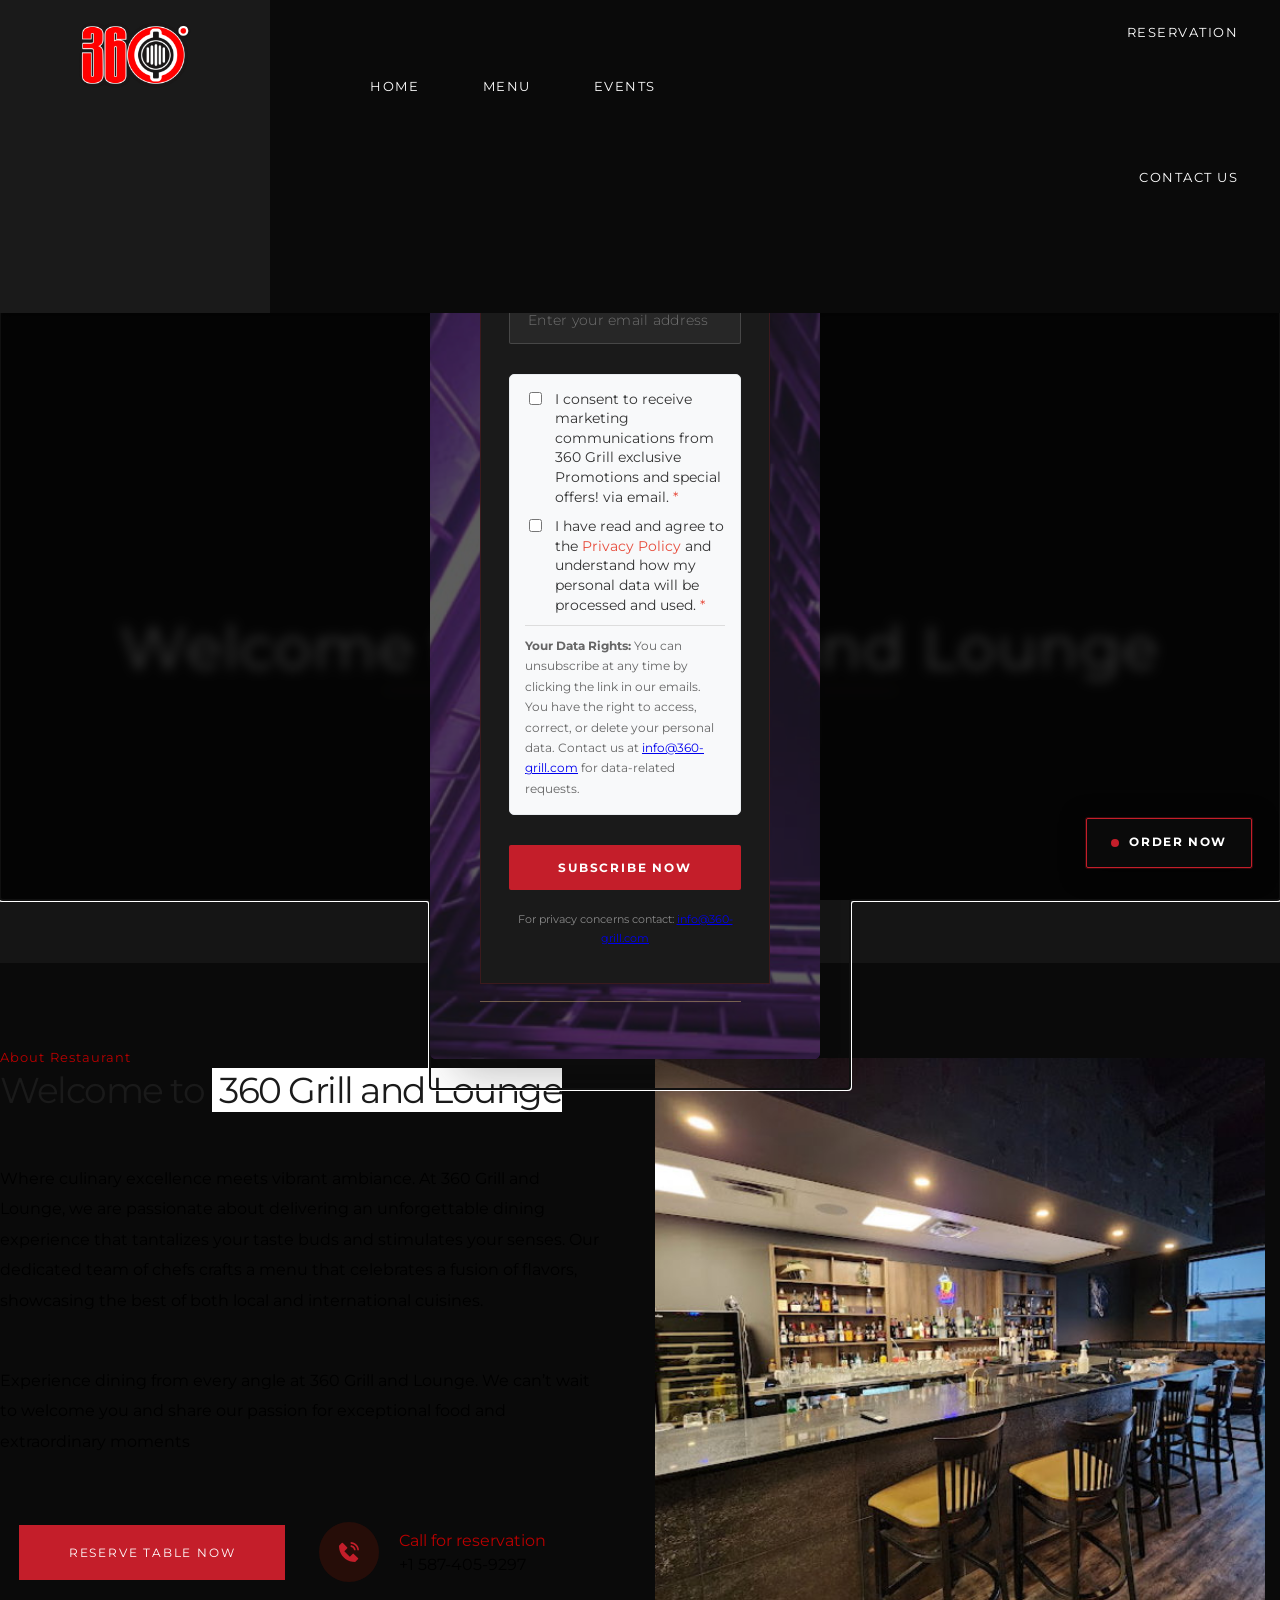
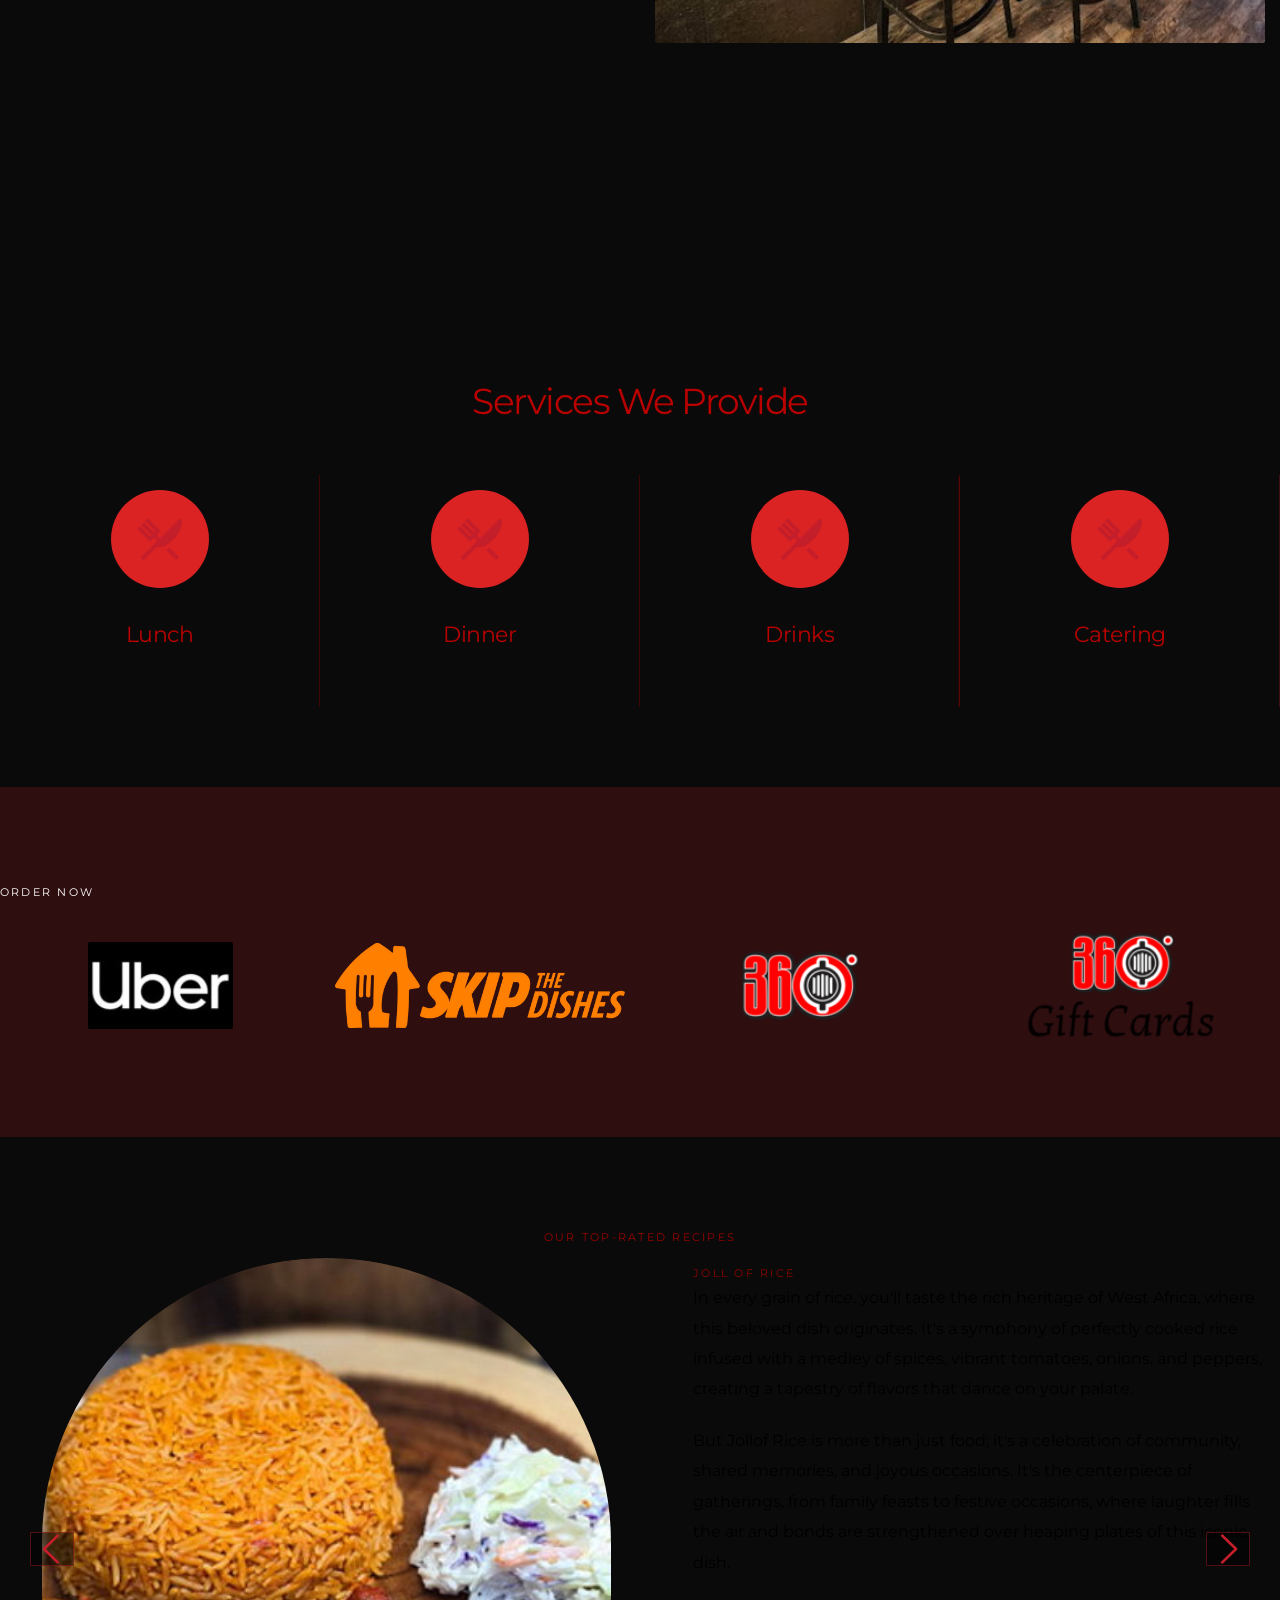
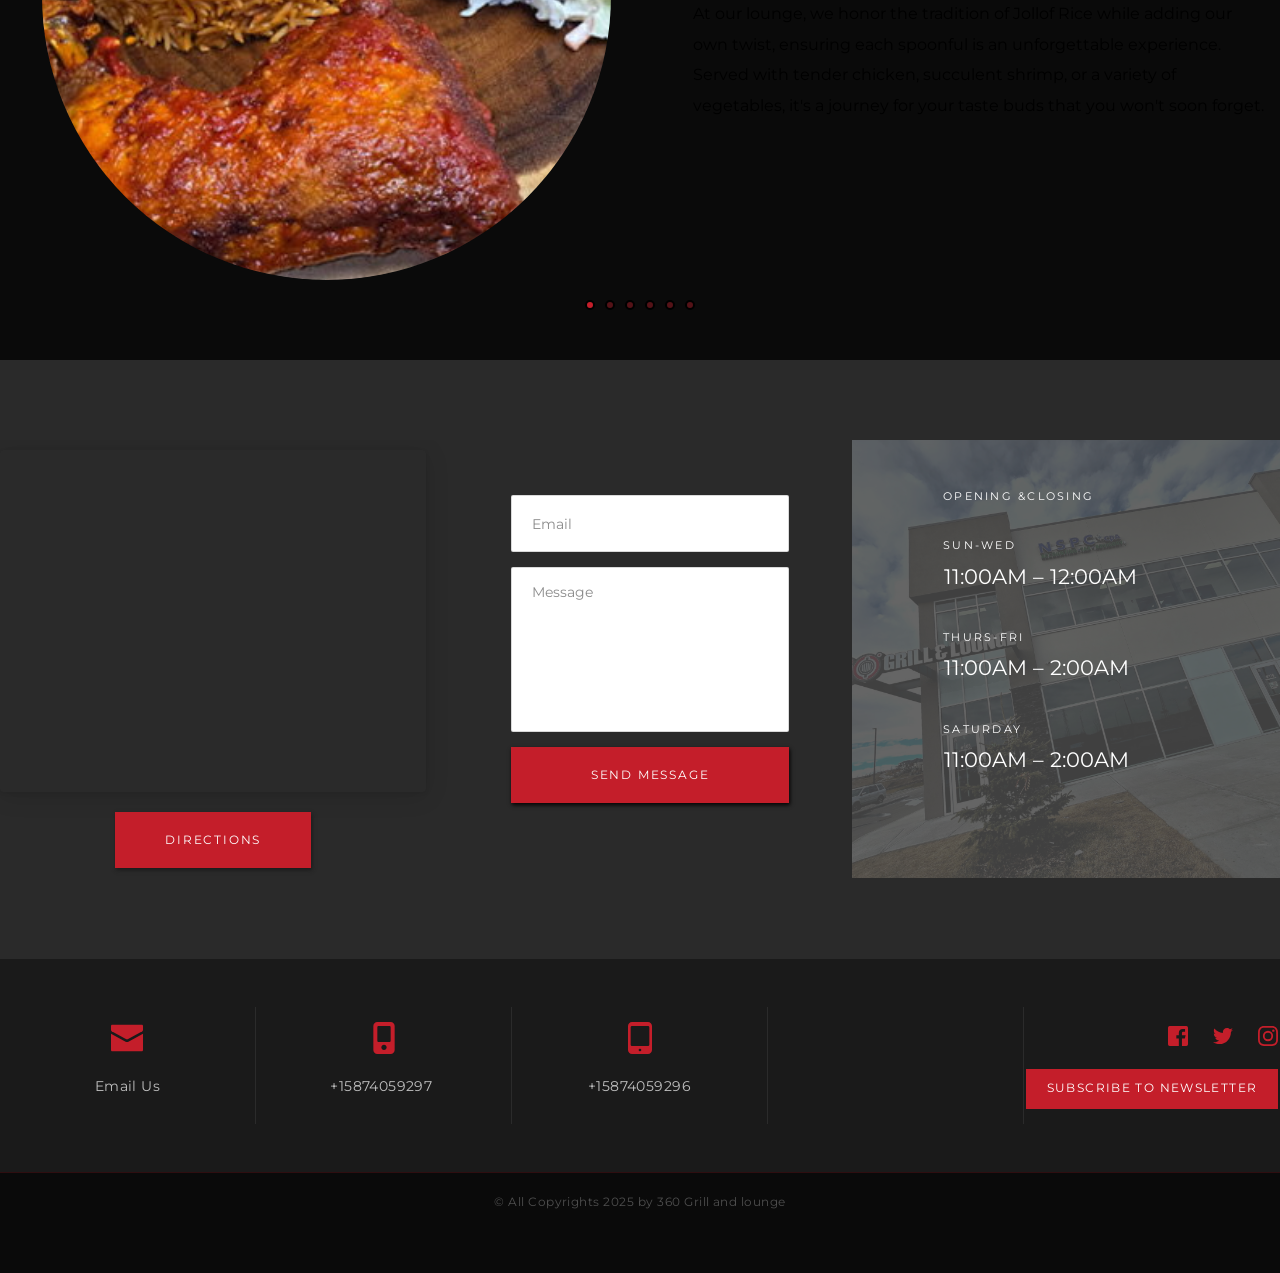
==== commit 27871317: "Fix malformed HTML: remove duplicate </body></html> tags, move script to proper position All 7 pages" ====
--- a/index.html
+++ b/index.html
@@ -4043,4 +4043,7 @@
 .floating-button:hover {background-color: #b90101;text-decoration: none;color: #000;transform: scale(1.2);}</style></head><body><!-- Floating Button --><button class="floating-button" onclick="floatingButtonAction()"></button><a href="https://gotab.io/loc/360grilllounge" ###nl### class="floating-button" target="_blank" rel="noopener noreferrer">
     
          Order Now
-  </a></body></html><script src="assets/luxury.js" defer id="lux-override-js"></script></body></html>+  </a>
+<script src="assets/luxury.js" defer id="lux-override-js"></script>
+</body>
+</html>
--- a/assets/luxury.css
+++ b/assets/luxury.css
@@ -77,7 +77,7 @@
 body,
 .brz body {
   font-family: var(--font-body) !important;
-  background-color: var(--lux-off-white);
+  background-color: var(--lux-black);
   color: var(--lux-charcoal);
   line-height: 1.7;
   overflow-x: hidden;
@@ -297,27 +297,11 @@
    7. HERO SECTIONS — GRADIENT DEPTH
    -------------------------------------------------------------------------- */
 
-/* Dark gradient overlay on all background-image sections */
-.brz .brz-section > .brz-bg > .brz-bg-image:after {
-  content: '' !important;
-  background-image: linear-gradient(
-    135deg,
-    rgba(0,0,0,0.82) 0%,
-    rgba(0,0,0,0.55) 50%,
-    rgba(10,0,0,0.35) 100%
-  ) !important;
-}
-
-/* First section (hero) — stronger overlay */
-.brz .brz-section:nth-child(2) > .brz-bg > .brz-bg-image:after,
-.brz .brz-section:first-of-type > .brz-bg > .brz-bg-image:after {
-  background-image: linear-gradient(
-    160deg,
-    rgba(0,0,0,0.88) 0%,
-    rgba(139,0,0,0.25) 60%,
-    rgba(0,0,0,0.7) 100%
-  ) !important;
-}
+/* Gradient overlay — removed. The hero uses a video background and
+   Brizy manages the overlay via its own bg-color layer. Adding a blanket
+   :after overlay on all .brz-bg-image elements caused sections WITHOUT
+   real background images to show a dark gradient over plain backgrounds.
+   Individual section overlays are handled by Brizy's generated CSS. */
 
 /* Hero text color — force white on dark backgrounds */
 .brz .brz-section > .brz-bg > .brz-bg-image ~ .brz-section__content .brz-rich-text p,
@@ -435,10 +419,9 @@
    10. SECTION BACKGROUNDS — ALTERNATING LUXURY PALETTE
    -------------------------------------------------------------------------- */
 
-/* Light sections */
-.brz .brz-css-d-sectionitem-bg > .brz-bg > .brz-bg-color {
-  background-color: var(--lux-off-white) !important;
-}
+/* Light sections — do NOT override bg-color globally; hero image
+   depends on brz-bg-color staying transparent. Only darken explicitly
+   dark Brizy-configured sections via the rules below. */
 
 /* Dark sections (ones Brizy sets to dark) */
 .brz .brz-section > .brz-bg > .brz-bg-color[style*="rgba(26"],
@@ -446,6 +429,26 @@
 .brz .brz-section > .brz-bg > .brz-bg-color[style*="rgba(0,0,0,.9"],
 .brz .brz-section > .brz-bg > .brz-bg-color[style*="rgba(0,0,0,0.9"] {
   background-color: var(--lux-charcoal) !important;
+}
+
+/* --------------------------------------------------------------------------
+   10b. HERO SECTION — HARD RESTORE TO FIRST-PUSH STATE
+   The hero (brz-css-127t5c4) uses a video background + dark charcoal
+   bg-color set by Brizy. We must NOT override its bg-color or add any
+   overlay. Lock it back to Brizy's original dark value.
+   -------------------------------------------------------------------------- */
+.brz .brz-css-127t5c4 > .brz-bg > .brz-bg-color {
+  background-color: rgba(26,26,26,1) !important;
+}
+.brz .brz-css-127t5c4 > .brz-bg > .brz-bg-image {
+  display: none !important;
+}
+.brz .brz-css-127t5c4 > .brz-bg > .brz-bg-video {
+  display: block !important;
+}
+/* Ensure no padding override on the hero sectionitem */
+.brz .brz-css-127t5c4 {
+  padding: 15px 0 !important;
 }
 
 /* --------------------------------------------------------------------------
@@ -715,20 +718,7 @@
    20. POPUP / MODAL — LUXURY DARK OVERLAY
    -------------------------------------------------------------------------- */
 
-.brz .brz-popup2,
-.brz .brz-popup2__overlay {
-  background-color: rgba(0,0,0,0.88) !important;
-  backdrop-filter: blur(4px) !important;
-}
-
-.brz .brz-popup2__close {
-  color: var(--lux-red) !important;
-  transition: transform var(--t-fast), color var(--t-fast) !important;
-}
-
-.brz .brz-popup2__close:hover {
-  transform: rotate(90deg) !important;
-}
+/* Popup overlay — handled in section 29 with more specific selectors */
 
 /* --------------------------------------------------------------------------
    21. SLICK SLIDER — LUXURY CONTROLS
@@ -820,3 +810,775 @@
     color: black !important;
   }
 }
+
+/* ==========================================================================
+   PART II — TARGETED ENHANCEMENTS
+   Dropdown, Order Now, Newsletter Popup, Footer, Menu Mobile
+   ========================================================================== */
+
+/* --------------------------------------------------------------------------
+   27. MEGA MENU DROPDOWN — LUXURY REDESIGN
+   -------------------------------------------------------------------------- */
+
+/* Mega menu portal wrapper — must sit above the hero section (Brizy
+   hero sections can have z-index up to ~100). Use a very high value. */
+.brz .brz-mega-menu__portal,
+.brz .brz-mega-menu__mmenu {
+  z-index: 999999 !important;
+  position: relative !important;
+}
+
+/* Ensure nav section creates a stacking context above hero */
+.brz-mm-navbar-sticky,
+.brz-section:first-of-type {
+  z-index: 10000 !important;
+  position: relative !important;
+}
+
+/* The mega menu panel itself — compact bar, not a huge panel */
+.brz .brz-mega-menu,
+.brz-mega-menu {
+  background-color: rgba(10,10,10,0.98) !important;
+  border-top: 2px solid var(--lux-red) !important;
+  border-bottom: 1px solid rgba(196,30,42,0.2) !important;
+  box-shadow: 0 8px 32px rgba(0,0,0,0.55) !important;
+  animation: lux-dropdown-in 0.18s cubic-bezier(0.16,1,0.3,1) both !important;
+  z-index: 999999 !important;
+}
+
+@keyframes lux-dropdown-in {
+  from { opacity: 0; transform: translateY(-6px); }
+  to   { opacity: 1; transform: translateY(0); }
+}
+
+/* Compact inner container */
+.brz .brz-css-d-sectionmegamenu-bg,
+.brz .brz-mega-menu .brz-container {
+  padding: 14px 24px !important;
+  display: flex !important;
+  flex-direction: row !important;
+  align-items: center !important;
+  justify-content: flex-start !important;
+  gap: 12px !important;
+  flex-wrap: wrap !important;
+}
+
+/* Buttons inside mega menus — slim, clean */
+.brz .brz-mega-menu .brz-btn,
+.brz-mega-menu .brz-btn {
+  font-family: var(--font-body) !important;
+  font-size: 0.7rem !important;
+  font-weight: 600 !important;
+  letter-spacing: 0.12em !important;
+  text-transform: uppercase !important;
+  background-color: transparent !important;
+  color: rgba(255,255,255,0.85) !important;
+  border: 1px solid rgba(255,255,255,0.2) !important;
+  border-radius: 2px !important;
+  padding: 9px 20px !important;
+  transition: background-color 0.2s ease, border-color 0.2s ease, color 0.2s ease !important;
+  white-space: nowrap;
+}
+
+.brz .brz-mega-menu .brz-btn:hover,
+.brz-mega-menu .brz-btn:hover {
+  background-color: var(--lux-red) !important;
+  border-color: var(--lux-red) !important;
+  color: var(--lux-white) !important;
+}
+
+/* First button ("Book A Table") — primary red CTA */
+.brz-mega-menu .brz-wrapper-clone:first-child .brz-btn {
+  background-color: var(--lux-red) !important;
+  border-color: var(--lux-red) !important;
+  color: var(--lux-white) !important;
+}
+
+.brz-mega-menu .brz-wrapper-clone:first-child .brz-btn:hover {
+  background-color: var(--lux-red-dark) !important;
+  border-color: var(--lux-red-dark) !important;
+}
+
+/* Sub-menu dropdown (regular, non-mega) */
+.brz .brz-css-d-menu-menu > .brz-menu__ul > .brz-menu__item-dropdown .brz-menu__sub-menu {
+  animation: lux-dropdown-in 0.2s cubic-bezier(0.16,1,0.3,1) both !important;
+  min-width: 220px !important;
+  padding: 8px 0 !important;
+  border-radius: 0 0 6px 6px !important;
+}
+
+.brz .brz-css-d-menu-menu > .brz-menu__ul > .brz-menu__item-dropdown .brz-menu__sub-menu .brz-menu__item > .brz-a {
+  font-family: var(--font-body) !important;
+  font-size: 0.78rem !important;
+  font-weight: 500 !important;
+  letter-spacing: 0.05em !important;
+  text-transform: none !important;
+  padding: 10px 20px !important;
+  display: flex !important;
+  align-items: center !important;
+  gap: 8px !important;
+  color: rgba(255,255,255,0.8) !important;
+  transition: color 0.2s ease, padding-left 0.2s ease !important;
+}
+
+.brz .brz-css-d-menu-menu > .brz-menu__ul > .brz-menu__item-dropdown .brz-menu__sub-menu .brz-menu__item > .brz-a:hover {
+  color: var(--lux-red) !important;
+  padding-left: 26px !important;
+  background: rgba(196,30,42,0.07) !important;
+}
+
+/* Nav item with dropdown — chevron indicator */
+.brz .brz-css-d-menu-menu > .brz-menu__ul > .brz-menu__item-dropdown > .brz-a::before {
+  content: '';
+  display: inline-block;
+  width: 0;
+  height: 0;
+  border-left: 3px solid transparent;
+  border-right: 3px solid transparent;
+  border-top: 4px solid currentColor;
+  margin-left: 5px;
+  vertical-align: middle;
+  opacity: 0.7;
+  transition: transform 0.2s ease, opacity 0.2s ease;
+}
+
+.brz .brz-css-d-menu-menu > .brz-menu__ul > .brz-menu__item-dropdown:hover > .brz-a::before,
+.brz .brz-css-d-menu-menu > .brz-menu__ul > .brz-menu__item-dropdown.brz-menu__item--opened > .brz-a::before {
+  transform: rotate(180deg);
+  opacity: 1;
+  color: var(--lux-red);
+}
+
+/* --------------------------------------------------------------------------
+   28. ORDER NOW FLOATING BUTTON — PREMIUM REDESIGN
+   -------------------------------------------------------------------------- */
+
+.floating-button {
+  position: fixed !important;
+  bottom: 32px !important;
+  right: 28px !important;
+  width: auto !important;
+  height: auto !important;
+  min-width: 0 !important;
+  padding: 0 !important;
+  background-color: transparent !important;
+  border: none !important;
+  border-radius: 0 !important;
+  box-shadow: none !important;
+  display: none !important; /* hide the empty button element */
+}
+
+/* Target the actual anchor link */
+a.floating-button {
+  display: flex !important;
+  align-items: center !important;
+  gap: 10px !important;
+  background-color: var(--lux-black) !important;
+  color: var(--lux-white) !important;
+  border: 1px solid var(--lux-red) !important;
+  border-radius: 2px !important;
+  padding: 14px 24px !important;
+  font-family: var(--font-body) !important;
+  font-size: 0.72rem !important;
+  font-weight: 700 !important;
+  letter-spacing: 0.14em !important;
+  text-transform: uppercase !important;
+  text-decoration: none !important;
+  box-shadow: 0 4px 24px rgba(0,0,0,0.5), 0 0 0 1px rgba(196,30,42,0.3) !important;
+  transition: background-color 0.25s ease, box-shadow 0.25s ease, transform 0.25s ease !important;
+  z-index: 9000 !important;
+  backdrop-filter: blur(6px) !important;
+  -webkit-backdrop-filter: blur(6px) !important;
+  animation: lux-float-pulse 3s ease-in-out infinite !important;
+}
+
+a.floating-button::before {
+  content: '';
+  display: inline-block;
+  width: 8px;
+  height: 8px;
+  background: var(--lux-red);
+  border-radius: 50%;
+  animation: lux-dot-blink 1.4s ease-in-out infinite;
+  flex-shrink: 0;
+}
+
+a.floating-button:hover {
+  background-color: var(--lux-red) !important;
+  border-color: var(--lux-red) !important;
+  box-shadow: 0 8px 32px rgba(196,30,42,0.45), 0 2px 8px rgba(0,0,0,0.5) !important;
+  transform: translateY(-2px) !important;
+  animation: none !important;
+}
+
+a.floating-button:hover::before {
+  background: var(--lux-white);
+  animation: none;
+}
+
+@keyframes lux-float-pulse {
+  0%, 100% { box-shadow: 0 4px 24px rgba(0,0,0,0.5), 0 0 0 1px rgba(196,30,42,0.3); }
+  50%       { box-shadow: 0 4px 32px rgba(0,0,0,0.6), 0 0 0 3px rgba(196,30,42,0.5); }
+}
+
+@keyframes lux-dot-blink {
+  0%, 100% { opacity: 1; transform: scale(1); }
+  50%       { opacity: 0.4; transform: scale(0.7); }
+}
+
+@media (max-width: 767px) {
+  a.floating-button {
+    bottom: 20px !important;
+    right: 16px !important;
+    padding: 12px 18px !important;
+    font-size: 0.68rem !important;
+    letter-spacing: 0.1em !important;
+  }
+}
+
+/* --------------------------------------------------------------------------
+   29. NEWSLETTER POPUP — LUXURY DARK REDESIGN
+   -------------------------------------------------------------------------- */
+
+/* Popup overlay — dark dimmed backdrop */
+.brz .brz-popup2.brz-popup2__auto,
+.brz .brz-popup2__overlay {
+  background: rgba(0,0,0,0.78) !important;
+  backdrop-filter: blur(6px) !important;
+  -webkit-backdrop-filter: blur(6px) !important;
+  display: flex !important;
+  align-items: center !important;
+  justify-content: center !important;
+}
+
+/* Popup inner — centered, max-width card, NOT full screen */
+.brz .brz-popup2__inner.brz-css-d-sectionpopup2-bg {
+  width: auto !important;
+  max-width: 420px !important;
+  min-height: 0 !important;
+  margin: auto !important;
+  padding: 0 !important;
+  border-radius: 0 !important;
+  animation: lux-popup-in 0.35s cubic-bezier(0.16,1,0.3,1) both !important;
+  overflow: visible !important;
+  position: relative !important;
+}
+
+.brz .brz-popup2__inner .brz-container__wrap {
+  width: auto !important;
+  max-width: 420px !important;
+  position: relative !important;
+  overflow: visible !important;
+}
+
+@keyframes lux-popup-in {
+  from { opacity: 0; transform: scale(0.92) translateY(20px); }
+  to   { opacity: 1; transform: scale(1)    translateY(0); }
+}
+
+/* Close button — always visible, top-right corner INSIDE the card */
+.brz .brz-popup2__close,
+.brz .brz-popup2__close.brz-hidden {
+  display: flex !important;       /* override brz-hidden */
+  visibility: visible !important;
+  opacity: 1 !important;
+  position: absolute !important;
+  top: 10px !important;
+  right: 10px !important;
+  left: auto !important;
+  bottom: auto !important;
+  width: 32px !important;
+  height: 32px !important;
+  background: rgba(196,30,42,0.9) !important;
+  color: var(--lux-white) !important;
+  align-items: center !important;
+  justify-content: center !important;
+  border-radius: 50% !important;
+  cursor: pointer !important;
+  z-index: 10 !important;
+  transition: background-color 0.2s ease, transform 0.2s ease !important;
+}
+
+.brz .brz-popup2__close:hover {
+  background: var(--lux-red-dark) !important;
+  transform: rotate(90deg) !important;
+}
+
+.brz .brz-popup2__close .brz-icon-svg {
+  font-size: 14px !important;
+  width: 14px !important;
+  height: 14px !important;
+}
+
+/* Newsletter form inside popup — compact dark card */
+.newsletter-container {
+  max-width: 420px !important;
+  margin: 0 !important;
+  padding: 32px 28px 24px !important;
+  background: var(--lux-charcoal) !important;
+  border-radius: 0 !important;
+  border-top: 3px solid var(--lux-red) !important;
+  border-left: 1px solid rgba(196,30,42,0.2) !important;
+  border-right: 1px solid rgba(196,30,42,0.2) !important;
+  border-bottom: 1px solid rgba(196,30,42,0.2) !important;
+  box-shadow: 0 24px 64px rgba(0,0,0,0.65) !important;
+  font-family: var(--font-body) !important;
+  position: relative;
+}
+
+.newsletter-title {
+  color: var(--lux-white) !important;
+  font-family: var(--font-display) !important;
+  font-size: 1.6rem !important;
+  font-weight: 600 !important;
+  margin-bottom: 6px !important;
+  letter-spacing: -0.01em !important;
+  text-align: center !important;
+  line-height: 1.3 !important;
+}
+
+.newsletter-subtitle {
+  color: rgba(255,255,255,0.55) !important;
+  font-family: var(--font-body) !important;
+  font-size: 0.82rem !important;
+  font-weight: 300 !important;
+  letter-spacing: 0.02em !important;
+  margin-bottom: 28px !important;
+  text-align: center !important;
+}
+
+/* Email input */
+#newsletter-email {
+  width: 100% !important;
+  padding: 14px 18px !important;
+  background: rgba(255,255,255,0.06) !important;
+  border: 1px solid rgba(255,255,255,0.15) !important;
+  border-radius: 2px !important;
+  color: var(--lux-white) !important;
+  font-family: var(--font-body) !important;
+  font-size: 0.88rem !important;
+  font-weight: 300 !important;
+  letter-spacing: 0.02em !important;
+  outline: none !important;
+  transition: border-color 0.2s ease, background-color 0.2s ease !important;
+}
+
+#newsletter-email::placeholder {
+  color: rgba(255,255,255,0.35) !important;
+}
+
+#newsletter-email:focus {
+  border-color: var(--lux-red) !important;
+  background: rgba(255,255,255,0.09) !important;
+}
+
+/* Subscribe button */
+#subscribe-btn {
+  width: 100% !important;
+  padding: 15px 20px !important;
+  background-color: var(--lux-red) !important;
+  color: var(--lux-white) !important;
+  border: none !important;
+  border-radius: 2px !important;
+  font-family: var(--font-body) !important;
+  font-size: 0.75rem !important;
+  font-weight: 700 !important;
+  letter-spacing: 0.15em !important;
+  text-transform: uppercase !important;
+  cursor: pointer !important;
+  transition: background-color 0.2s ease, box-shadow 0.2s ease !important;
+}
+
+#subscribe-btn:hover:not(:disabled) {
+  background-color: var(--lux-red-dark) !important;
+  box-shadow: 0 4px 16px rgba(196,30,42,0.4) !important;
+}
+
+#subscribe-btn:disabled {
+  background-color: rgba(255,255,255,0.15) !important;
+  cursor: not-allowed !important;
+}
+
+/* Form message states */
+#form-message {
+  font-family: var(--font-body) !important;
+  font-size: 0.8rem !important;
+  border-radius: 2px !important;
+  padding: 12px 16px !important;
+}
+
+.message-success {
+  background-color: rgba(21,128,61,0.2) !important;
+  color: #86efac !important;
+  border: 1px solid rgba(21,128,61,0.4) !important;
+}
+
+.message-error {
+  background-color: rgba(196,30,42,0.15) !important;
+  color: #fca5a5 !important;
+  border: 1px solid rgba(196,30,42,0.35) !important;
+}
+
+/* Privacy text in popup */
+.newsletter-container .privacy-section,
+.newsletter-container p:last-child {
+  color: rgba(255,255,255,0.35) !important;
+  font-size: 0.72rem !important;
+}
+
+/* --------------------------------------------------------------------------
+   30. FOOTER — DEEP LUXURY REDESIGN
+   -------------------------------------------------------------------------- */
+
+/* Contact info bar — section sqOsAROgMJQM */
+#sqOsAROgMJQM_sqOsAROgMJQM,
+.brz-section.brz-css-17grw8k {
+  background-color: transparent !important;
+  position: relative;
+}
+
+#sqOsAROgMJQM_sqOsAROgMJQM .brz-css-d-sectionitem-bg,
+.brz-section.brz-css-17grw8k .brz-css-d-sectionitem-bg {
+  background-color: var(--lux-charcoal) !important;
+  border-top: 1px solid rgba(255,255,255,0.07) !important;
+  padding: 48px 0 !important;
+}
+
+/* Copyright bar — section x4ECJIGasRMR */
+#x4ECJIGasRMR_x4ECJIGasRMR,
+.brz-section.brz-css-46hh1n {
+  background-color: transparent !important;
+}
+
+#x4ECJIGasRMR_x4ECJIGasRMR .brz-css-d-sectionitem-bg,
+.brz-section.brz-css-46hh1n .brz-css-d-sectionitem-bg {
+  background-color: var(--lux-black) !important;
+  padding: 20px 0 !important;
+  border-top: 1px solid rgba(196,30,42,0.2) !important;
+}
+
+/* Force dark bg on both footer section bg layers */
+#sqOsAROgMJQM_sqOsAROgMJQM .brz-bg-color,
+.brz-section.brz-css-17grw8k .brz-bg-color {
+  background-color: var(--lux-charcoal) !important;
+}
+
+#x4ECJIGasRMR_x4ECJIGasRMR .brz-bg-color,
+.brz-section.brz-css-46hh1n .brz-bg-color {
+  background-color: var(--lux-black) !important;
+}
+
+/* Footer text — contact info section */
+#sqOsAROgMJQM_sqOsAROgMJQM .brz-rich-text p,
+#sqOsAROgMJQM_sqOsAROgMJQM .brz-rich-text span,
+.brz-section.brz-css-17grw8k .brz-rich-text p,
+.brz-section.brz-css-17grw8k .brz-rich-text span {
+  color: rgba(255,255,255,0.72) !important;
+  font-family: var(--font-body) !important;
+  font-size: 0.85rem !important;
+  font-weight: 300 !important;
+  letter-spacing: 0.03em !important;
+}
+
+/* Footer links */
+#sqOsAROgMJQM_sqOsAROgMJQM .brz-rich-text a,
+.brz-section.brz-css-17grw8k .brz-rich-text a {
+  color: rgba(255,255,255,0.72) !important;
+  text-decoration: none !important;
+  transition: color 0.2s ease !important;
+  font-weight: 400 !important;
+}
+
+#sqOsAROgMJQM_sqOsAROgMJQM .brz-rich-text a:hover,
+.brz-section.brz-css-17grw8k .brz-rich-text a:hover {
+  color: var(--lux-red) !important;
+}
+
+/* "Subscribe To Newsletter" link — make it a button-like CTA */
+.brz-section.brz-css-17grw8k .brz-rich-text a[href*="social"],
+#sqOsAROgMJQM_sqOsAROgMJQM .brz-rich-text a[href*="social"] {
+  display: inline-block !important;
+  color: var(--lux-white) !important;
+  background: var(--lux-red) !important;
+  padding: 8px 20px !important;
+  font-size: 0.72rem !important;
+  font-weight: 700 !important;
+  letter-spacing: 0.12em !important;
+  text-transform: uppercase !important;
+  border: 1px solid var(--lux-red) !important;
+  transition: background-color 0.2s ease, color 0.2s ease !important;
+}
+
+.brz-section.brz-css-17grw8k .brz-rich-text a[href*="social"]:hover,
+#sqOsAROgMJQM_sqOsAROgMJQM .brz-rich-text a[href*="social"]:hover {
+  background: transparent !important;
+  color: var(--lux-red) !important;
+}
+
+/* Footer social icons */
+#sqOsAROgMJQM_sqOsAROgMJQM .brz-icon-svg,
+.brz-section.brz-css-17grw8k .brz-icon-svg {
+  transition: color 0.2s ease, transform 0.2s ease !important;
+}
+
+#sqOsAROgMJQM_sqOsAROgMJQM .brz-icon-svg-custom,
+.brz-section.brz-css-17grw8k .brz-icon-svg-custom {
+  background-color: rgba(255,255,255,0.65) !important;
+  transition: background-color 0.2s ease, transform 0.2s ease !important;
+}
+
+#sqOsAROgMJQM_sqOsAROgMJQM .brz-icon__container a:hover .brz-icon-svg-custom,
+.brz-section.brz-css-17grw8k .brz-icon__container a:hover .brz-icon-svg-custom {
+  background-color: var(--lux-red) !important;
+  transform: scale(1.15) !important;
+}
+
+/* Copyright text */
+#x4ECJIGasRMR_x4ECJIGasRMR .brz-rich-text p,
+#x4ECJIGasRMR_x4ECJIGasRMR .brz-rich-text span,
+.brz-section.brz-css-46hh1n .brz-rich-text p,
+.brz-section.brz-css-46hh1n .brz-rich-text span {
+  color: rgba(255,255,255,0.35) !important;
+  font-family: var(--font-body) !important;
+  font-size: 0.75rem !important;
+  font-weight: 300 !important;
+  letter-spacing: 0.04em !important;
+}
+
+/* Designed by link */
+#x4ECJIGasRMR_x4ECJIGasRMR .brz-rich-text span[style*="background"],
+.brz-section.brz-css-46hh1n .brz-rich-text span[style*="background"] {
+  background-color: transparent !important;
+  color: rgba(255,255,255,0.35) !important;
+}
+
+/* Contact section icon row spacing */
+#sqOsAROgMJQM_sqOsAROgMJQM .brz-columns,
+.brz-section.brz-css-17grw8k .brz-columns {
+  display: flex;
+  align-items: center;
+}
+
+/* Vertical separator between footer columns */
+#sqOsAROgMJQM_sqOsAROgMJQM .brz-row > .brz-columns:not(:last-child),
+.brz-section.brz-css-17grw8k .brz-row > .brz-columns:not(:last-child) {
+  border-right: 1px solid rgba(255,255,255,0.08);
+}
+
+@media (max-width: 767px) {
+  #sqOsAROgMJQM_sqOsAROgMJQM .brz-row > .brz-columns:not(:last-child),
+  .brz-section.brz-css-17grw8k .brz-row > .brz-columns:not(:last-child) {
+    border-right: none;
+    border-bottom: 1px solid rgba(255,255,255,0.08);
+    padding-bottom: 20px;
+    margin-bottom: 4px;
+  }
+
+  #sqOsAROgMJQM_sqOsAROgMJQM .brz-css-d-sectionitem-bg,
+  .brz-section.brz-css-17grw8k .brz-css-d-sectionitem-bg {
+    padding: 36px 16px !important;
+  }
+
+  #x4ECJIGasRMR_x4ECJIGasRMR .brz-css-d-sectionitem-bg,
+  .brz-section.brz-css-46hh1n .brz-css-d-sectionitem-bg {
+    padding: 16px !important;
+  }
+}
+
+/* --------------------------------------------------------------------------
+   31. MENU PAGE — MOBILE RESPONSIVENESS
+   -------------------------------------------------------------------------- */
+
+/* Fix menu item cards stacking on mobile */
+@media (max-width: 767px) {
+  /* Force single column on small screens */
+  .brz-section .brz-row .brz-columns {
+    flex: 0 0 100% !important;
+    max-width: 100% !important;
+    padding: 0 8px !important;
+  }
+
+  /* Menu item image scaling */
+  .brz-picture {
+    width: 100% !important;
+    overflow: hidden;
+  }
+
+  .brz-picture img,
+  .brz-img {
+    width: 100% !important;
+    height: auto !important;
+    object-fit: cover !important;
+    max-height: 260px !important;
+  }
+
+  /* Reduce section padding on menu page */
+  .brz-section .brz-css-d-sectionitem-bg {
+    padding: 32px 8px !important;
+  }
+
+  /* Menu section title sizing */
+  .brz-section .brz-rich-text h2 {
+    font-size: 1.75rem !important;
+    margin-bottom: 0.5rem !important;
+  }
+
+  .brz-section .brz-rich-text h3 {
+    font-size: 1.35rem !important;
+  }
+
+  /* Menu price / description text */
+  .brz-section .brz-rich-text p {
+    font-size: 0.88rem !important;
+    line-height: 1.65 !important;
+  }
+
+  /* Fix overflow on row containers */
+  .brz-row__container,
+  .brz-row {
+    overflow-x: hidden !important;
+    flex-wrap: wrap !important;
+  }
+
+  /* Fix cloneable (button group) stacking */
+  .brz-wrapper-clone {
+    flex-wrap: wrap !important;
+    justify-content: center !important;
+  }
+}
+
+/* Tablet — 2-column grid for menu items */
+@media (max-width: 991px) and (min-width: 640px) {
+  .brz-section .brz-row .brz-columns {
+    flex: 0 0 50% !important;
+    max-width: 50% !important;
+  }
+}
+
+@media (max-width: 425px) {
+  .brz-picture img,
+  .brz-img {
+    max-height: 200px !important;
+  }
+
+  /* Stack all columns fully */
+  .brz-section .brz-row .brz-columns {
+    flex: 0 0 100% !important;
+    max-width: 100% !important;
+  }
+}
+
+/* --------------------------------------------------------------------------
+   32. SECTION GENERAL IMPROVEMENTS
+   -------------------------------------------------------------------------- */
+
+/* Section heading block — red side accent */
+.brz .brz-section .brz-rich-text h2,
+.brz .brz-section .brz-rich-text h3 {
+  position: relative;
+}
+
+/* Remove the ::after underline we added before for specific headings and
+   replace with a classless approach for all h2s in non-dark sections */
+.brz .brz-section .brz-rich-text h2:not([style*="color: rgb(255"]):not([style*="color: rgba(255"]) {
+  padding-bottom: 0.65rem;
+}
+
+.brz .brz-section .brz-rich-text h2:not([style*="color: rgb(255"]):not([style*="color: rgba(255"])::after {
+  content: '';
+  position: absolute;
+  bottom: 0;
+  left: 0;
+  width: 40px;
+  height: 2px;
+  background: var(--lux-red);
+}
+
+/* Section spacing refinement */
+.brz .brz-css-d-sectionitem-bg {
+  padding: 80px 0 !important;
+}
+
+@media (max-width: 991px) {
+  .brz .brz-css-d-sectionitem-bg {
+    padding: 56px 16px !important;
+  }
+}
+
+@media (max-width: 767px) {
+  .brz .brz-css-d-sectionitem-bg {
+    padding: 40px 12px !important;
+  }
+}
+
+/* "Order Now" text in hero area — make it a proper heading */
+.brz .brz-rich-text p.brz-fw-lg-700[class*="brz-fs-lg-22"]:has(+ *),
+.brz .brz-rich-text p.brz-fw-lg-700 {
+  font-family: var(--font-body) !important;
+  font-size: 0.7rem !important;
+  font-weight: 700 !important;
+  letter-spacing: 0.2em !important;
+  text-transform: uppercase !important;
+  color: var(--lux-white) !important;
+}
+
+/* Contact section dark background */
+#contact .brz-css-d-sectionitem-bg {
+  background-color: var(--lux-dark-gray) !important;
+}
+
+#contact .brz-bg-color {
+  background-color: var(--lux-dark-gray) !important;
+}
+
+#contact .brz-rich-text p,
+#contact .brz-rich-text span,
+#contact .brz-rich-text h2,
+#contact .brz-rich-text h3 {
+  color: var(--lux-white) !important;
+}
+
+/* Smooth reveal on all section wrappers */
+.brz .brz-section {
+  transition: opacity 0.3s ease;
+}
+
+/* --------------------------------------------------------------------------
+   33. NAV — DEEPER REFINEMENTS
+   -------------------------------------------------------------------------- */
+
+/* Force the whole first section (nav bar) to be dark */
+.brz-section:first-of-type .brz-css-d-sectionitem-bg {
+  padding: 0 !important;
+  background-color: var(--lux-black) !important;
+}
+
+.brz-section:first-of-type .brz-bg-color {
+  background-color: var(--lux-black) !important;
+}
+
+/* Logo area column */
+.brz-section:first-of-type .brz-column:first-child .brz-column__items {
+  padding: 12px 16px !important;
+}
+
+/* Nav section min-height on mobile */
+@media (max-width: 767px) {
+  .brz-section:first-of-type .brz-css-d-sectionitem-bg {
+    min-height: 64px !important;
+    display: flex !important;
+    align-items: center !important;
+  }
+}
+
+/* --------------------------------------------------------------------------
+   34. HERO SECTION — ORDER NOW BUTTON AREA
+   -------------------------------------------------------------------------- */
+
+/* The "Order Now" section context — make it stand out as a floating CTA pill */
+.brz .brz-rich-text p.brz-fw-lg-700.brz-fs-lg-22 {
+  display: inline-block !important;
+  padding: 0 !important;
+  color: var(--lux-white) !important;
+}
+
